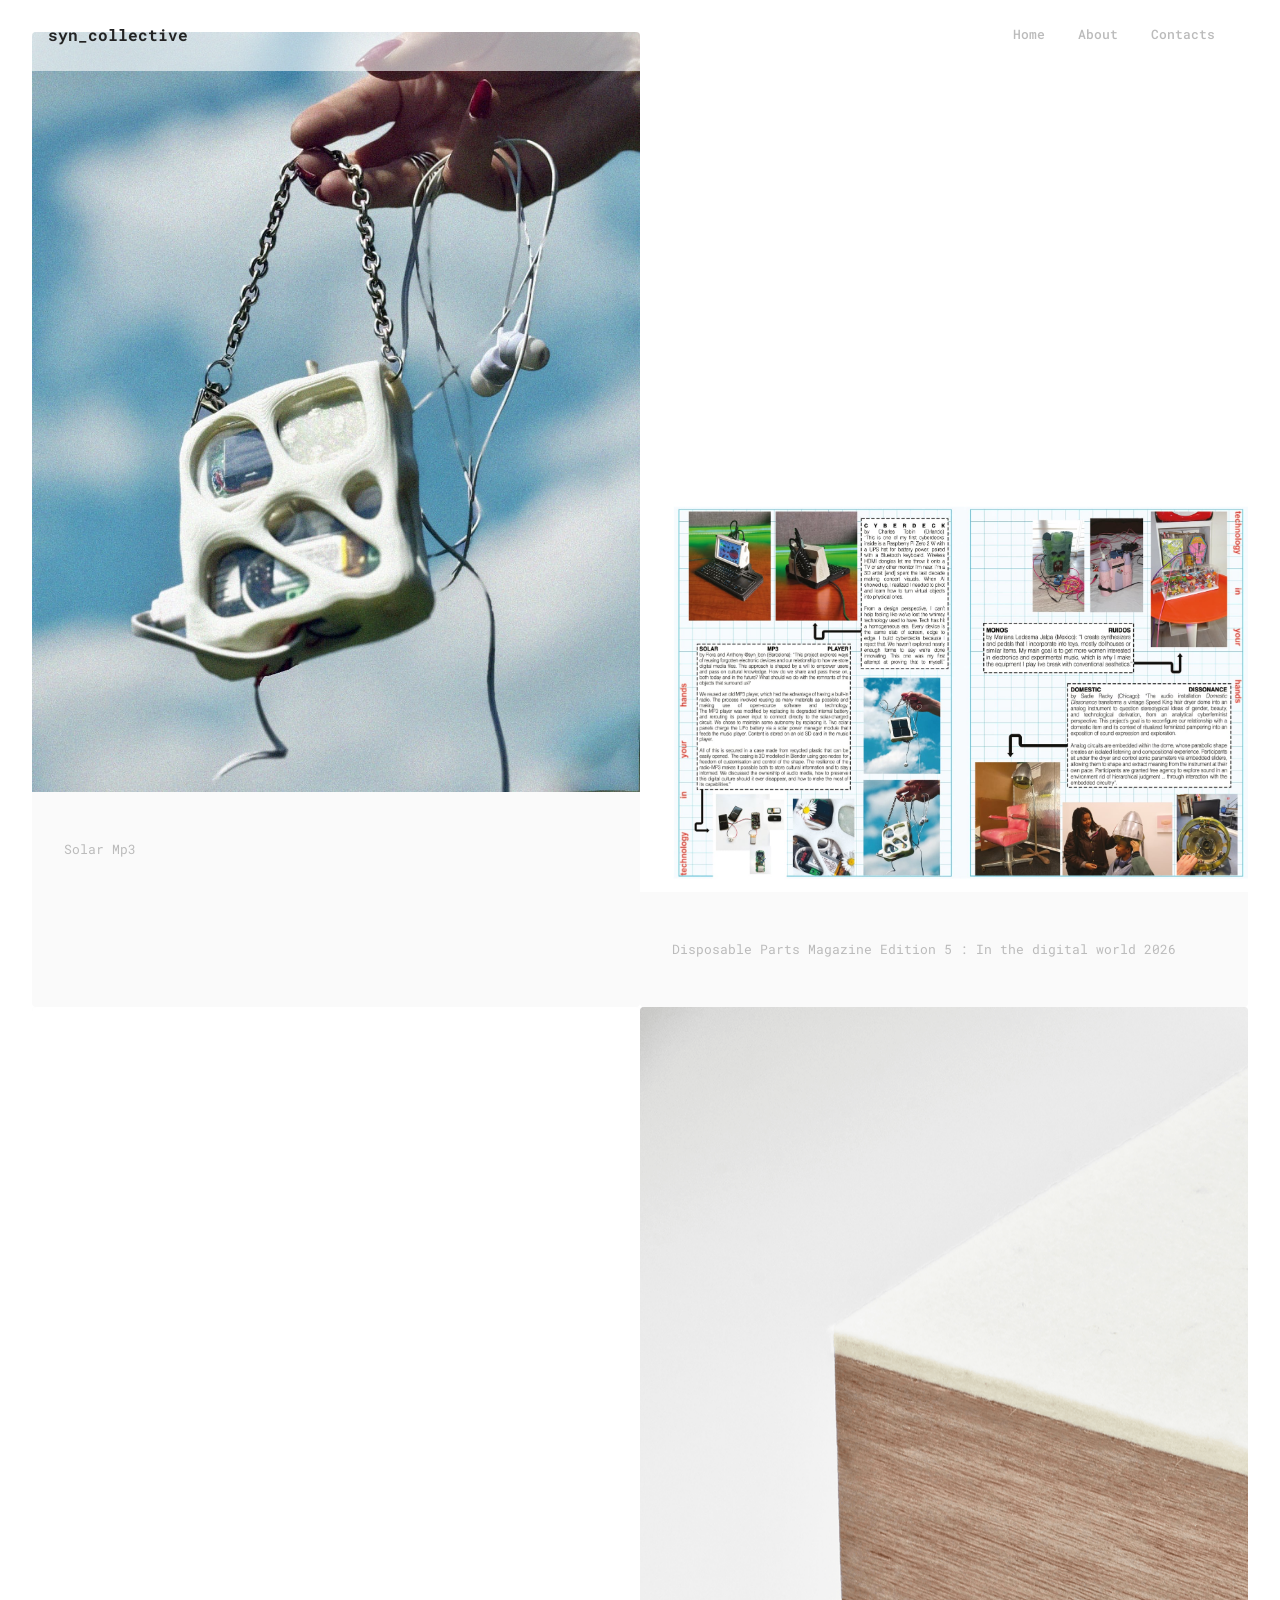
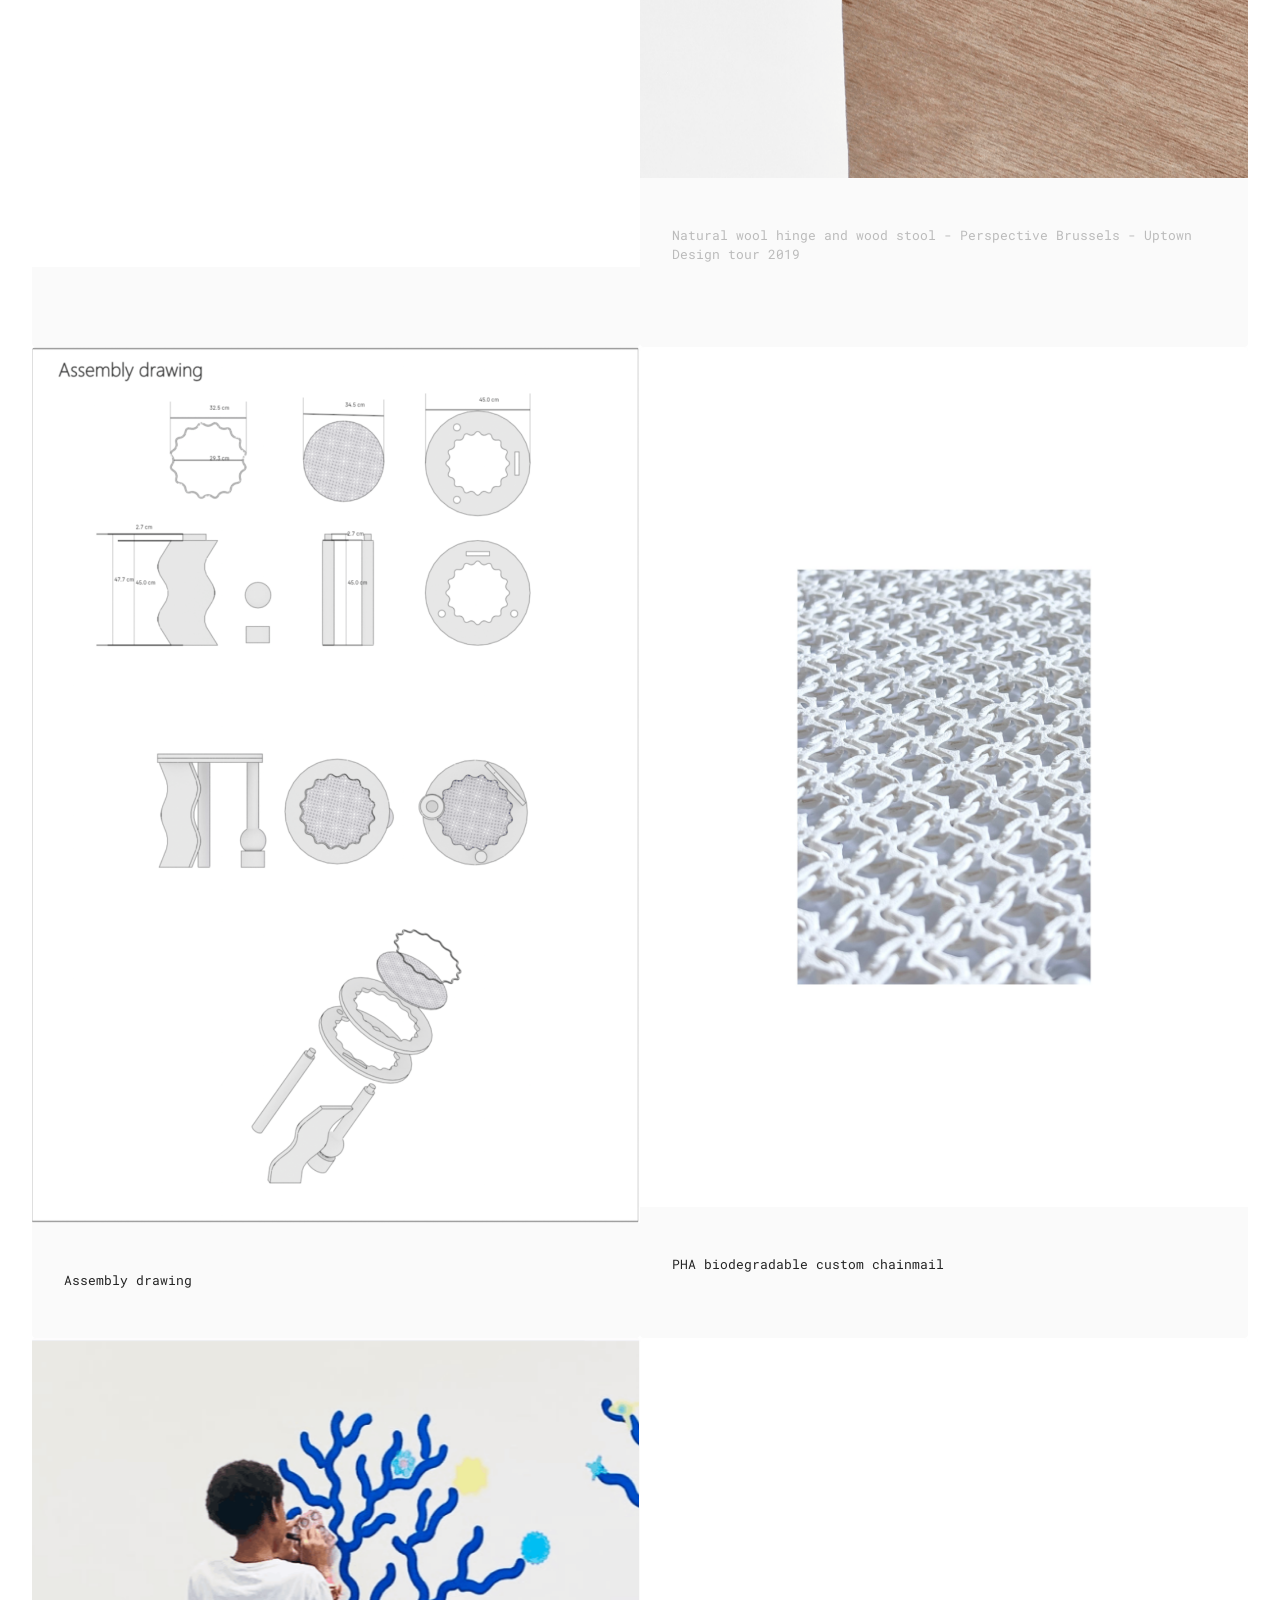
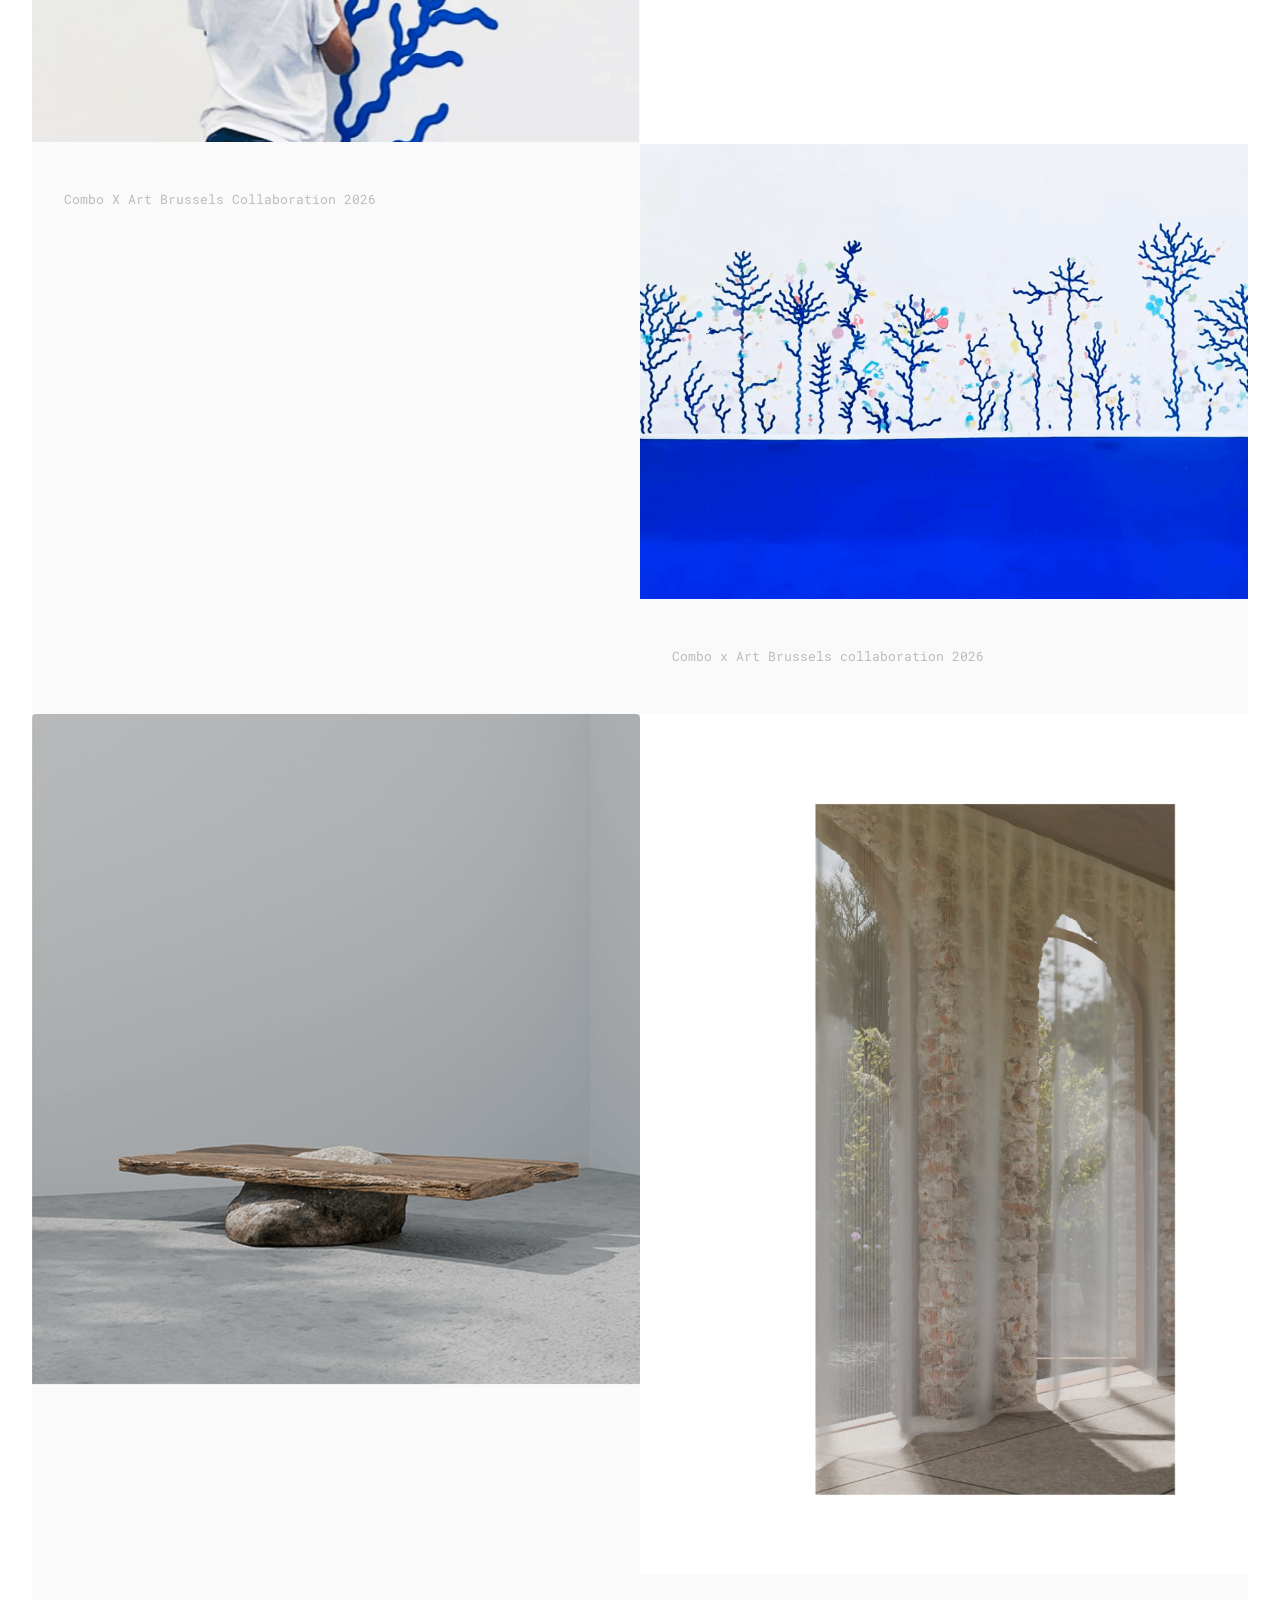
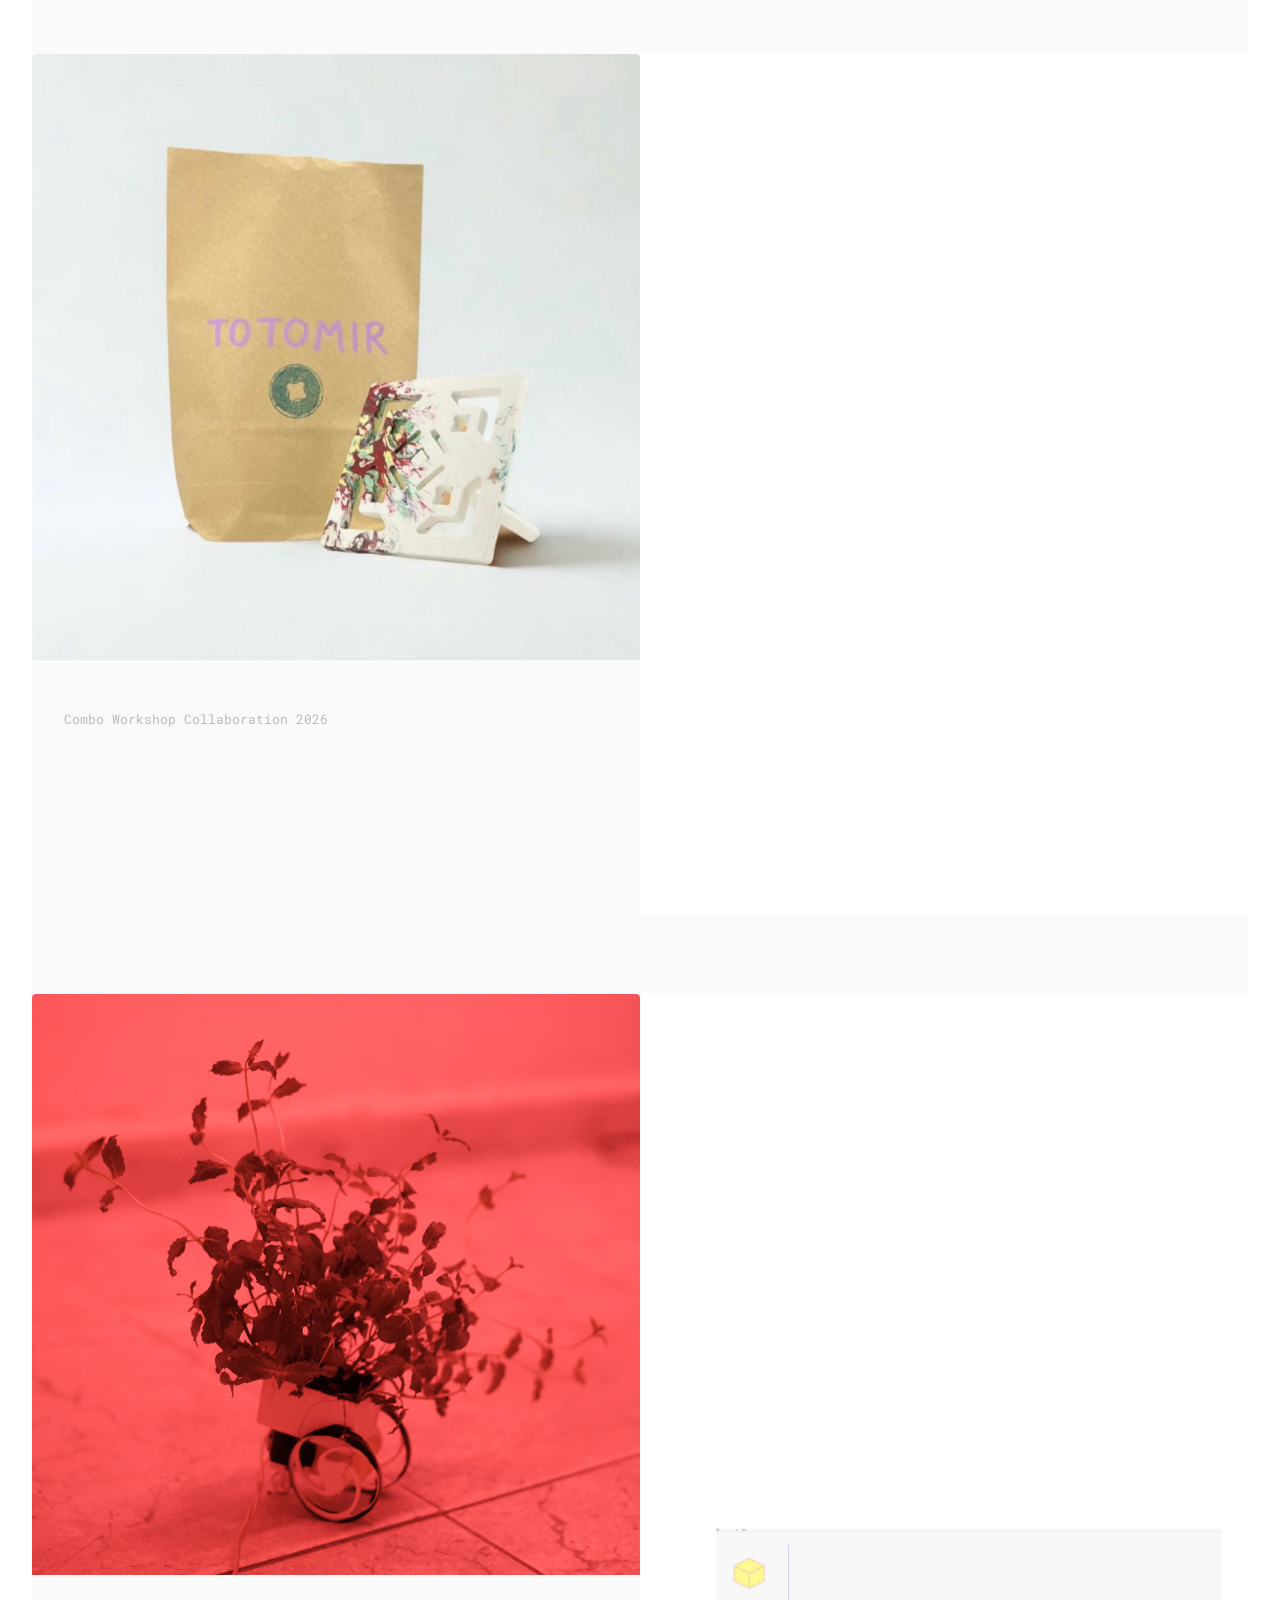
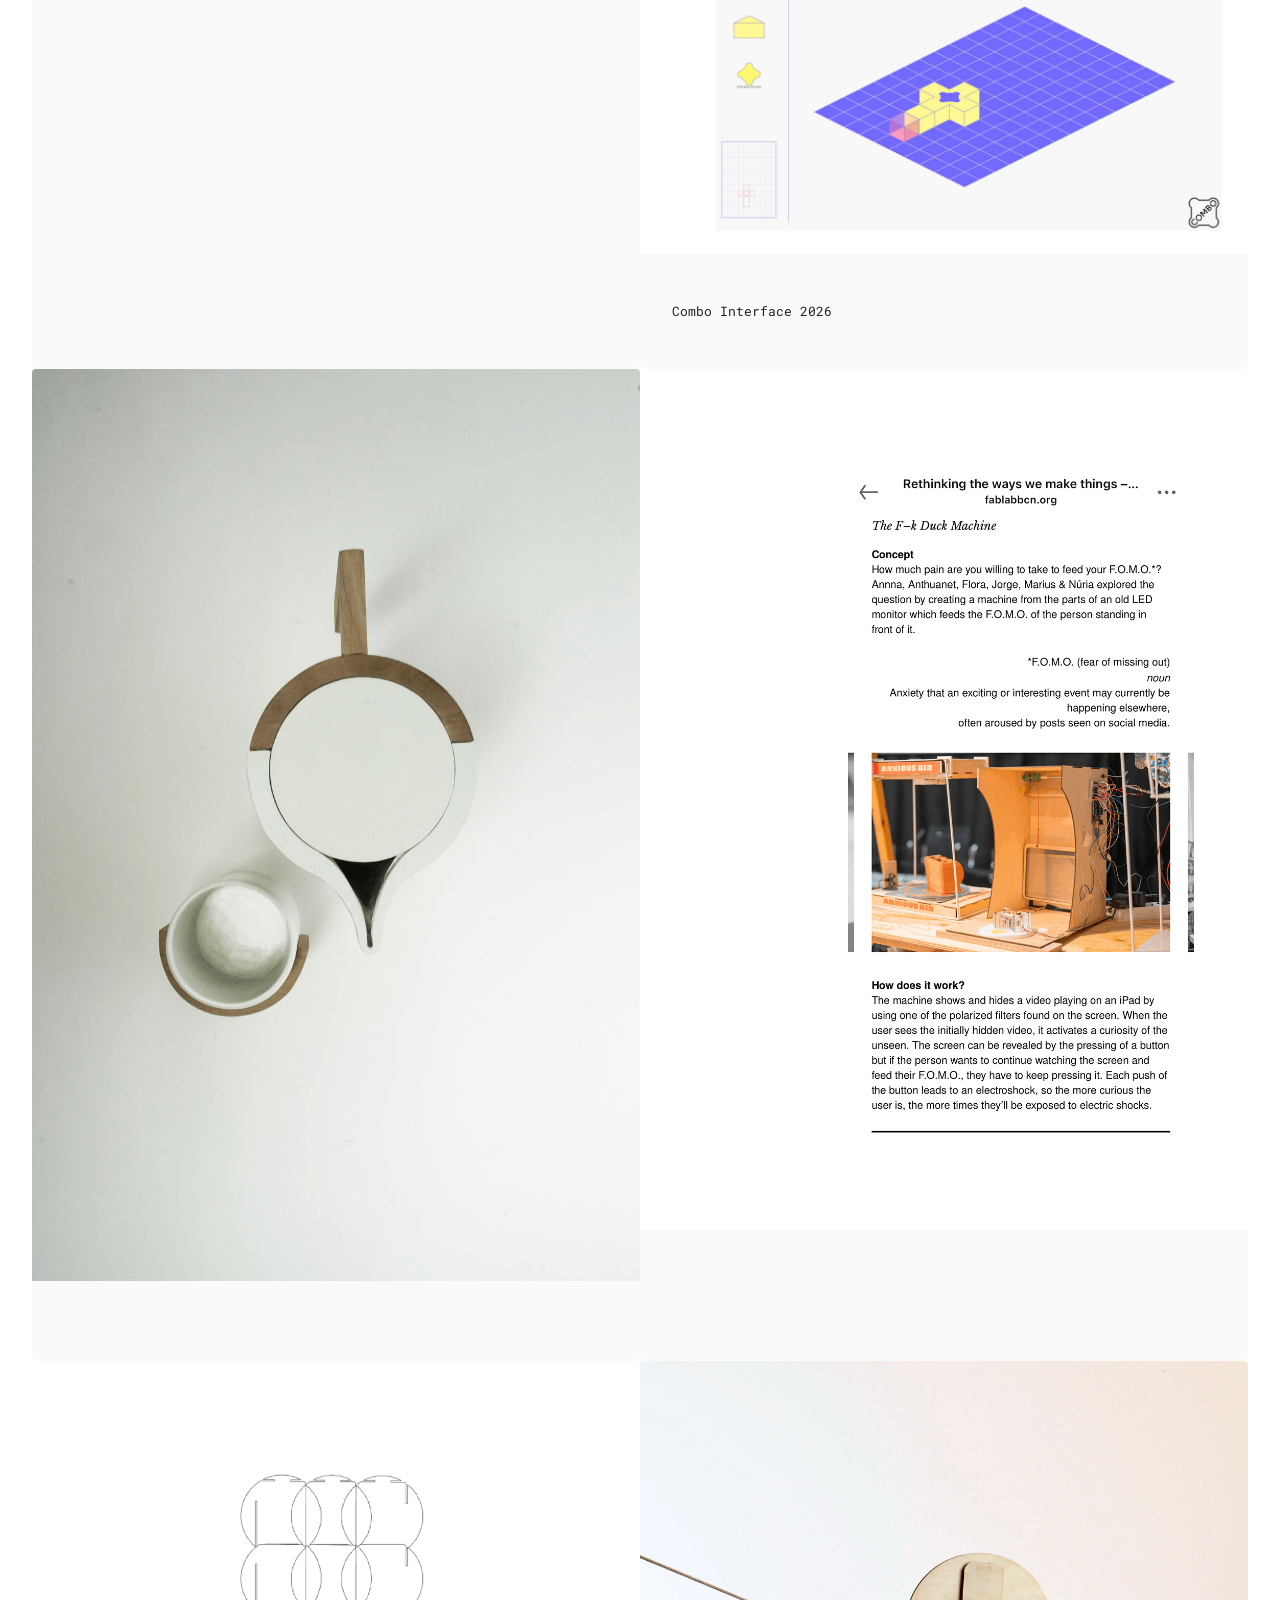
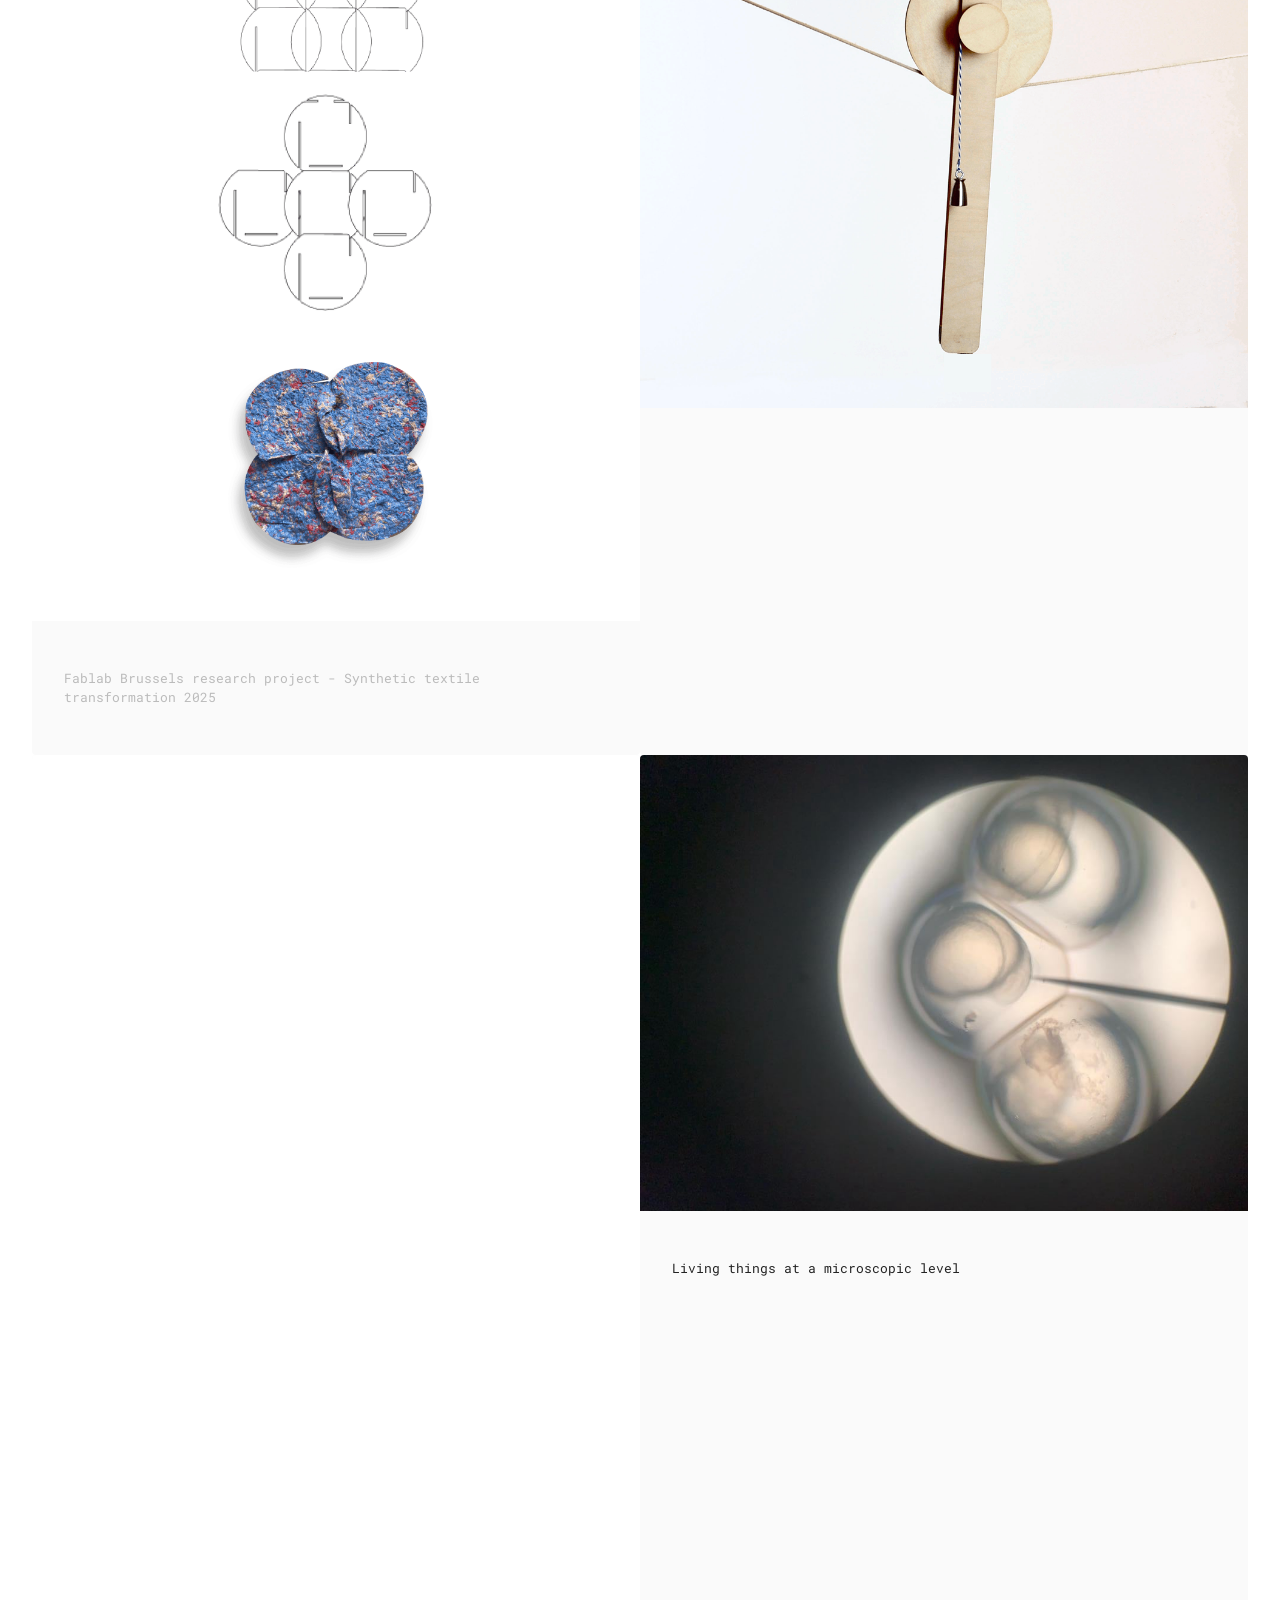
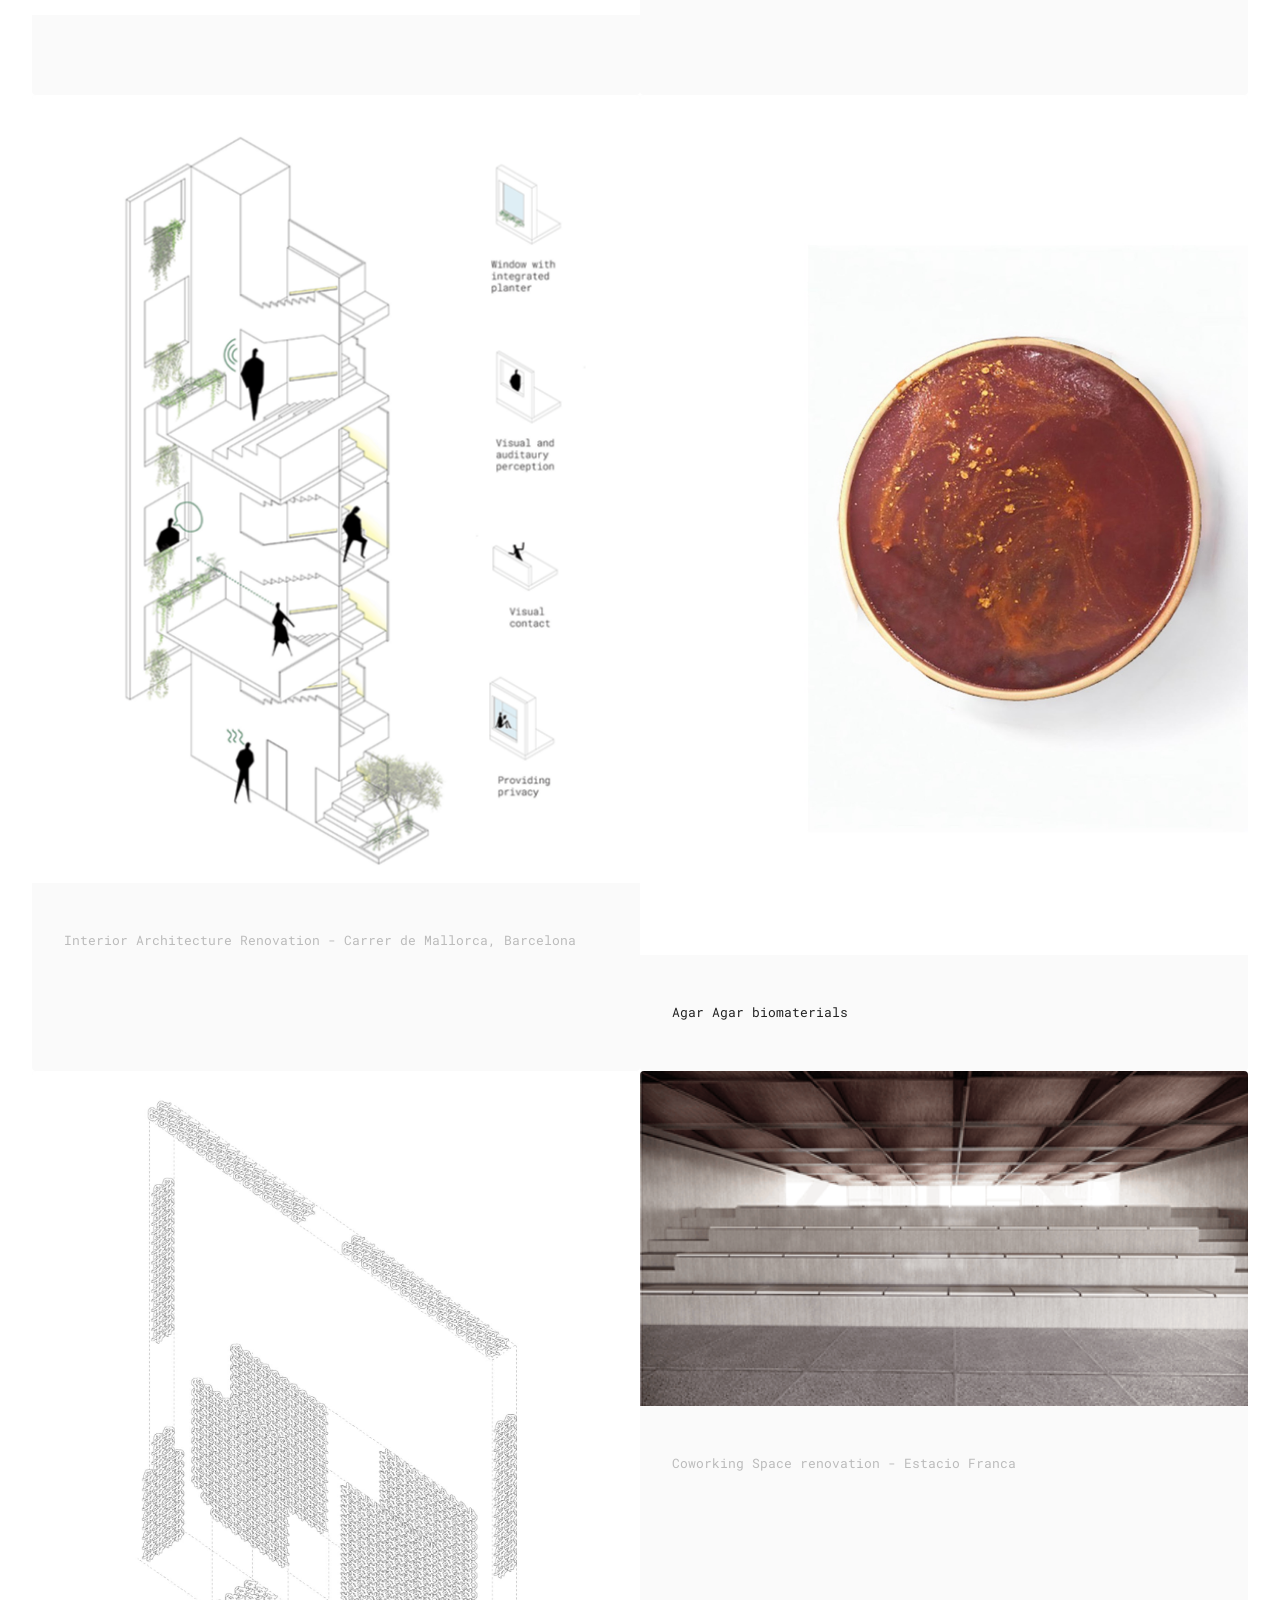
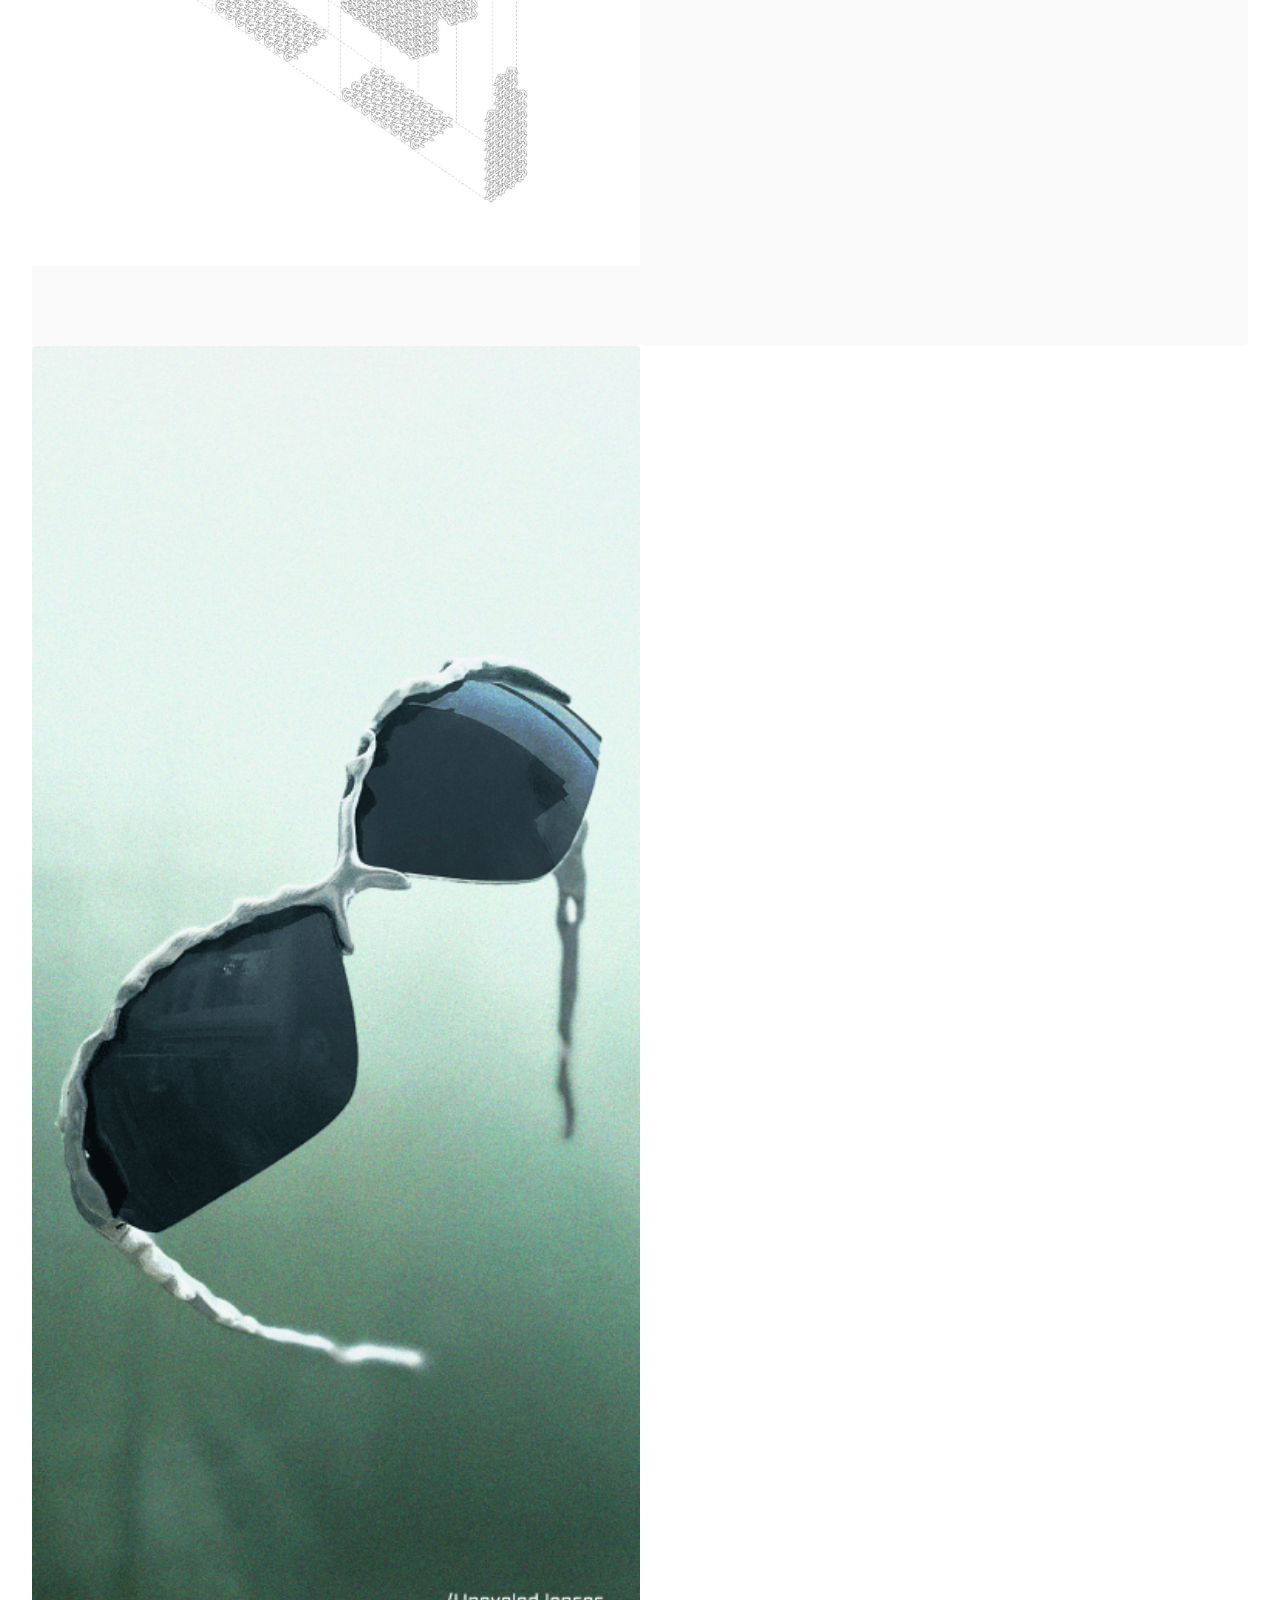
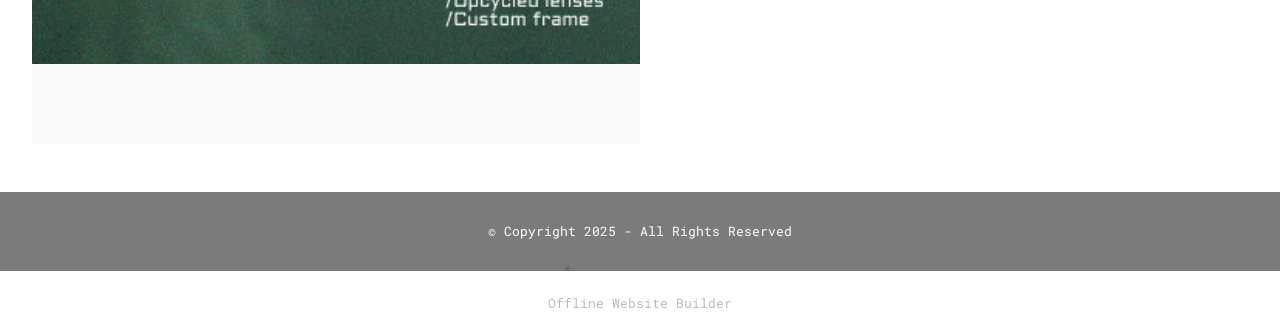
==== index.html @ f382a102 "create github pages" ====
<!DOCTYPE html>
<html  >
<head>
  <!-- Site made with Mobirise Website Builder v6.1.12, https://mobirise.com -->
  <meta charset="UTF-8">
  <meta http-equiv="X-UA-Compatible" content="IE=edge">
  <meta name="generator" content="Mobirise v6.1.12, mobirise.com">
  <meta name="viewport" content="width=device-width, initial-scale=1, minimum-scale=1">
  <link rel="shortcut icon" href="assets/images/screenshot202026-09-0420at2021.20.33201-128x139-2.png" type="image/x-icon">
  <meta name="description" content="">
  
  
  <title>Home</title>
  <link rel="stylesheet" href="assets/bootstrap/css/bootstrap.min.css">
  <link rel="stylesheet" href="assets/dropdown/css/style.css">
  <link rel="stylesheet" href="assets/socicon/css/styles.css">
  <link rel="stylesheet" href="assets/theme/css/style.css">
  <link rel="preload" href="https://fonts.googleapis.com/css?family=Orbitron:400,500,600,700,800,900&display=swap" as="style" onload="this.onload=null;this.rel='stylesheet'">
  <noscript><link rel="stylesheet" href="https://fonts.googleapis.com/css?family=Orbitron:400,500,600,700,800,900&display=swap"></noscript>
  <link rel="preload" href="https://fonts.googleapis.com/css?family=Roboto+Mono:100,200,300,400,500,600,700,100i,200i,300i,400i,500i,600i,700i&display=swap" as="style" onload="this.onload=null;this.rel='stylesheet'">
  <noscript><link rel="stylesheet" href="https://fonts.googleapis.com/css?family=Roboto+Mono:100,200,300,400,500,600,700,100i,200i,300i,400i,500i,600i,700i&display=swap"></noscript>
  <link rel="preload" as="style" href="assets/mobirise/css/mbr-additional.css?v=6FDZiT"><link rel="stylesheet" href="assets/mobirise/css/mbr-additional.css?v=6FDZiT" type="text/css">

  
  
  
</head>
<body>
  
  <section data-bs-version="5.1" class="menu menu1 cid-sFGMsvHDIa" once="menu" id="menu1-1">
    

    <nav class="navbar navbar-dropdown navbar-fixed-top navbar-expand-lg">
        <div class="container-fluid">
            <div class="navbar-brand">
                
                <span class="navbar-caption-wrap"><a class="navbar-caption text-black display-5" href="https://mobiri.se">syn_collective</a></span>
            </div>
            <button class="navbar-toggler" type="button" data-toggle="collapse" data-bs-toggle="collapse" data-target="#navbarSupportedContent" data-bs-target="#navbarSupportedContent" aria-controls="navbarNavAltMarkup" aria-expanded="false" aria-label="Toggle navigation">
                <div class="hamburger">
                    <span></span>
                    <span></span>
                    <span></span>
                    <span></span>
                </div>
            </button>
            <div class="collapse navbar-collapse" id="navbarSupportedContent">
                <ul class="navbar-nav nav-dropdown nav-right" data-app-modern-menu="true"><li class="nav-item"><a class="nav-link link text-primary display-7" href="index.html">Home</a></li><li class="nav-item"><a class="nav-link link text-primary display-7" href="page10.html">About</a></li>
                    
                    <li class="nav-item"><a class="nav-link link text-primary display-7" href="page8.html">Contacts</a>
                    </li></ul>
                
                
            </div>
        </div>
    </nav>
</section>

<section data-bs-version="5.1" class="gallery1 cid-vAzoJO9qF8" id="gallery1-46">
    
    
    <div class="container-fluid">
        
        <div class="row mt-4">
            <div class="item features-image col-12 col-md-6 col-lg-6">
                <div class="item-wrapper">
                    <div class="item-img">
                        <a href="page9.html"><img src="assets/images/instagram20post20-2030222-1080x1350.jpg" alt="Mobirise Website Builder" data-slide-to="0" data-bs-slide-to="0"></a>
                    </div>
                    <div class="item-content">
                        
                        
                        <p class="mbr-text mbr-fonts-style mt-3 display-7">
                            <a href="page9.html" class="text-primary">Solar Mp3</a></p>
                    </div>
                    
                </div>
            </div><div class="item features-image col-12 col-md-6 col-lg-6">
                <div class="item-wrapper">
                    <div class="item-img">
                        <a href="page9.html"><img src="assets/images/dfef-1757x2485.jpg" alt="Mobirise Website Builder" data-slide-to="1" data-bs-slide-to="1"></a>
                    </div>
                    <div class="item-content">
                        
                        
                        <p class="mbr-text mbr-fonts-style mt-3 display-7"><a href="https://disposable.parts/ed-5/" class="text-primary">Disposable Parts Magazine Edition 5 : In the digital world&nbsp;2026</a></p>
                    </div>
                    
                </div>
            </div><div class="item features-image col-12 col-md-6 col-lg-6">
                <div class="item-wrapper">
                    <div class="item-img">
                        <a href="page9.html"><img src="assets/images/white-1757x2485.jpg" alt="Mobirise Website Builder" data-slide-to="2" data-bs-slide-to="2"></a>
                    </div>
                    <div class="item-content">
                        
                        
                        <p class="mbr-text mbr-fonts-style mt-3 display-7"></p>
                    </div>
                    
                </div>
            </div>
            <div class="item features-image col-12 col-md-6 col-lg-6">
                <div class="item-wrapper">
                    <div class="item-img">
                        <a href="page2.html"><img src="assets/images/detailstooljuryfinal201201-1204x1373.png" alt="Mobirise Website Builder" data-slide-to="3" data-bs-slide-to="3"></a>
                    </div>
                    <div class="item-content">
                        
                        
                        <p class="mbr-text mbr-fonts-style mt-3 display-7"><a href="page2.html" class="text-primary">Natural wool hinge and wood stool&nbsp;- Perspective Brussels - Uptown Design tour 2019</a></p>
                    </div>
                    
                </div>
            </div>
            <div class="item features-image col-12 col-md-6 col-lg-6">
                <div class="item-wrapper">
                    <div class="item-img">
                        <img src="assets/images/techdocstool-1-1073x1547.png" alt="Mobirise Website Builder" data-slide-to="4" data-bs-slide-to="4">
                    </div>
                    <div class="item-content">
                        
                        
                        <p class="mbr-text mbr-fonts-style mt-3 display-7">Assembly drawing</p>
                    </div>
                    
                </div>
            </div><div class="item features-image col-12 col-md-6 col-lg-6">
                <div class="item-wrapper">
                    <div class="item-img">
                        <img src="assets/images/meshhh-2480x3508.jpg" alt="Mobirise Website Builder" data-slide-to="5" data-bs-slide-to="5">
                    </div>
                    <div class="item-content">
                        
                        
                        <p class="mbr-text mbr-fonts-style mt-3 display-7">PHA biodegradable custom chainmail</p>
                    </div>
                    
                </div>
            </div><div class="item features-image col-12 col-md-6 col-lg-6">
                <div class="item-wrapper">
                    <div class="item-img">
                        <img src="assets/images/a420-20159-1-595x842.png" alt="Mobirise Website Builder" data-slide-to="6" data-bs-slide-to="6">
                    </div>
                    <div class="item-content">
                        
                        
                        <p class="mbr-text mbr-fonts-style mt-3 display-7"><a href="page12.html" class="text-primary">Combo X Art Brussels Collaboration&nbsp;2026</a></p>
                    </div>
                    
                </div>
            </div><div class="item features-image col-12 col-md-6 col-lg-6">
                <div class="item-wrapper">
                    <div class="item-img">
                        <a href="page12.html"><img src="assets/images/a420-20159-1773x2509.png" alt="Mobirise Website Builder" data-slide-to="7" data-bs-slide-to="7"></a>
                    </div>
                    <div class="item-content">
                        
                        
                        <p class="mbr-text mbr-fonts-style mt-3 display-7"><a href="page12.html" class="text-primary">Combo x Art Brussels collaboration&nbsp;2026</a></p>
                    </div>
                    
                </div>
            </div>
            <div class="item features-image col-12 col-md-6 col-lg-6">
                <div class="item-wrapper">
                    <div class="item-img">
                        <img src="assets/images/a420-2036201-910x1005.png" alt="Mobirise Website Builder" title="" data-slide-to="8" data-bs-slide-to="8">
                    </div>
                    <div class="item-content">
                        
                        
                        <p class="mbr-text mbr-fonts-style mt-3 display-7"></p>
                    </div>
                    
                </div>
            </div><div class="item features-image col-12 col-md-6 col-lg-6">
                <div class="item-wrapper">
                    <div class="item-img">
                        <img src="assets/images/dhhw-1773x2508.jpg" alt="Mobirise Website Builder" title="" data-slide-to="9" data-bs-slide-to="9">
                    </div>
                    <div class="item-content">
                        
                        
                        <p class="mbr-text mbr-fonts-style mt-3 display-7"></p>
                    </div>
                    
                </div>
            </div><div class="item features-image col-12 col-md-6 col-lg-6">
                <div class="item-wrapper">
                    <div class="item-img">
                        <a href="page3.html"><img src="assets/images/img-8792-1179x1179.jpg" alt="Mobirise Website Builder" title="" data-slide-to="10" data-bs-slide-to="10"></a>
                    </div>
                    <div class="item-content">
                        
                        
                        <p class="mbr-text mbr-fonts-style mt-3 display-7"><a href="page3.html" class="text-primary">Combo Workshop Collaboration&nbsp;2026</a></p>
                    </div>
                    
                </div>
            </div><div class="item features-image col-12 col-md-6 col-lg-6">
                <div class="item-wrapper">
                    <div class="item-img">
                        <a href="page3.html"><img src="assets/images/white-2480x3508.jpg" alt="Mobirise Website Builder" title="" data-slide-to="11" data-bs-slide-to="11"></a>
                    </div>
                    <div class="item-content">
                        
                        
                        <p class="mbr-text mbr-fonts-style mt-3 display-7"></p>
                    </div>
                    
                </div>
            </div><div class="item features-image col-12 col-md-6 col-lg-6">
                <div class="item-wrapper">
                    <div class="item-img">
                        <a href="page3.html"><img src="assets/images/dscf2415204-687x657.png" alt="Mobirise Website Builder" title="" data-slide-to="12" data-bs-slide-to="12"></a>
                    </div>
                    <div class="item-content">
                        
                        
                        <p class="mbr-text mbr-fonts-style mt-3 display-7"></p>
                    </div>
                    
                </div>
            </div><div class="item features-image col-12 col-md-6 col-lg-6">
                <div class="item-wrapper">
                    <div class="item-img">
                        <a href="page3.html"><img src="assets/images/cobsite-2480x3508.jpg" alt="Mobirise Website Builder" title="" data-slide-to="13" data-bs-slide-to="13"></a>
                    </div>
                    <div class="item-content">
                        
                        
                        <p class="mbr-text mbr-fonts-style mt-3 display-7">Combo Interface 2026</p>
                    </div>
                    
                </div>
            </div><div class="item features-image col-12 col-md-6 col-lg-6">
                <div class="item-wrapper">
                    <div class="item-img">
                        <img src="assets/images/dsc02157201201-983x1474.png" alt="Mobirise Website Builder" title="" data-slide-to="14" data-bs-slide-to="14">
                    </div>
                    <div class="item-content">
                        
                        
                        <p class="mbr-text mbr-fonts-style mt-3 display-7"></p>
                    </div>
                    
                </div>
            </div><div class="item features-image col-12 col-md-6 col-lg-6">
                <div class="item-wrapper">
                    <div class="item-img">
                        <img src="assets/images/a420-20162-1190x1684.png" alt="Mobirise Website Builder" title="" data-slide-to="15" data-bs-slide-to="15">
                    </div>
                    <div class="item-content">
                        
                        
                        <p class="mbr-text mbr-fonts-style mt-3 display-7"></p>
                    </div>
                    
                </div>
            </div><div class="item features-image col-12 col-md-6 col-lg-6">
                <div class="item-wrapper">
                    <div class="item-img">
                        <a href="page6.html"><img src="assets/images/a420-2071-2003x2834.png" alt="Mobirise Website Builder" title="" data-slide-to="16" data-bs-slide-to="16"></a>
                    </div>
                    <div class="item-content">
                        
                        
                        <p class="mbr-text mbr-fonts-style mt-3 display-7"><a href="page6.html" class="text-primary">Fablab Brussels research project - Synthetic textile transformation&nbsp;2025</a></p>
                    </div>
                    
                </div>
            </div><div class="item features-image col-12 col-md-6 col-lg-6">
                <div class="item-wrapper">
                    <div class="item-img">
                        <img src="assets/images/group20100-1014x1080.png" alt="Mobirise Website Builder" title="" data-slide-to="17" data-bs-slide-to="17">
                    </div>
                    <div class="item-content">
                        
                        
                        <p class="mbr-text mbr-fonts-style mt-3 display-7"></p>
                    </div>
                    
                </div>
            </div><div class="item features-image col-12 col-md-6 col-lg-6">
                <div class="item-wrapper">
                    <div class="item-img">
                        <img src="assets/images/white-2480x3508.jpg" alt="Mobirise Website Builder" title="" data-slide-to="19" data-bs-slide-to="19">
                    </div>
                    <div class="item-content">
                        
                        
                        <p class="mbr-text mbr-fonts-style mt-3 display-7"></p>
                    </div>
                    
                </div>
            </div><div class="item features-image col-12 col-md-6 col-lg-6">
                <div class="item-wrapper">
                    <div class="item-img">
                        <img src="assets/images/f5e492c0-c64c-447e-8d86-bab0f54783af-1024x768.jpg" alt="Mobirise Website Builder" title="" data-slide-to="20" data-bs-slide-to="20">
                    </div>
                    <div class="item-content">
                        
                        
                        <p class="mbr-text mbr-fonts-style mt-3 display-7">Living things at a microscopic level</p>
                    </div>
                    
                </div>
            </div><div class="item features-image col-12 col-md-6 col-lg-6">
                <div class="item-wrapper">
                    <div class="item-img">
                        <a href="page4.html"><img src="assets/images/group20101-745x1135.png" alt="Mobirise Website Builder" title="" data-slide-to="21" data-bs-slide-to="21"></a>
                    </div>
                    <div class="item-content">
                        
                        
                        <p class="mbr-text mbr-fonts-style mt-3 display-7"><a href="page4.html" class="text-primary">Interior Architecture Renovation - Carrer de Mallorca, Barcelona</a></p>
                    </div>
                    
                </div>
            </div><div class="item features-image col-12 col-md-6 col-lg-6">
                <div class="item-wrapper">
                    <div class="item-img">
                        <img src="assets/images/eehzh-1773x2508.jpeg" alt="Mobirise Website Builder" title="" data-slide-to="22" data-bs-slide-to="22">
                    </div>
                    <div class="item-content">
                        
                        
                        <p class="mbr-text mbr-fonts-style mt-3 display-7">Agar Agar biomaterials</p>
                    </div>
                    
                </div>
            </div><div class="item features-image col-12 col-md-6 col-lg-6">
                <div class="item-wrapper">
                    <div class="item-img">
                        <img src="assets/images/bagmesh-1640x2145.jpg" alt="Mobirise Website Builder" title="" data-slide-to="23" data-bs-slide-to="23">
                    </div>
                    <div class="item-content">
                        
                        
                        <p class="mbr-text mbr-fonts-style mt-3 display-7"></p>
                    </div>
                    
                </div>
            </div><div class="item features-image col-12 col-md-6 col-lg-6">
                <div class="item-wrapper">
                    <div class="item-img">
                        <img src="assets/images/workspace-433x239.png" alt="Mobirise Website Builder" title="" data-slide-to="24" data-bs-slide-to="24">
                    </div>
                    <div class="item-content">
                        
                        
                        <p class="mbr-text mbr-fonts-style mt-3 display-7"><a href="page5.html" class="text-primary">Coworking Space renovation - Estacio Franca</a></p>
                    </div>
                    
                </div>
            </div><div class="item features-image col-12 col-md-6 col-lg-6">
                <div class="item-wrapper">
                    <div class="item-img">
                        <img src="assets/images/iphone201420201520pro20-201-393x852.png" alt="Mobirise Website Builder" title="" data-slide-to="25" data-bs-slide-to="25">
                    </div>
                    <div class="item-content">
                        
                        
                        <p class="mbr-text mbr-fonts-style mt-3 display-7"></p>
                    </div>
                    
                </div>
            </div>
        </div>
    </div>
</section>

<section data-bs-version="5.1" class="footer7 cid-sFGSOnwtIp" once="footers" id="footer7-8">

    

    <div class="mbr-overlay" style="opacity: 0.6; background-color: rgb(35, 35, 35);"></div>

    <div class="container">
        <div class="media-container-row align-center mbr-white">
            <div class="col-12">
                <p class="mbr-text mb-0 mbr-fonts-style display-7">
                    © Copyright 2025 - All Rights Reserved
                </p>
            </div>
        </div>
    </div>
</section><section class="display-7" style="padding: 0;align-items: center;justify-content: center;flex-wrap: wrap;    align-content: center;display: flex;position: relative;height: 4rem;"><a href="https://mobiri.se/5052019" style="flex: 1 1;height: 4rem;position: absolute;width: 100%;z-index: 1;"><img alt="" style="height: 4rem;" src="[data-uri]"></a><p style="margin: 0;text-align: center;" class="display-7">&#8204;</p><a style="z-index:1" href="https://mobirise.com/offline-website-builder.html">Offline Website Builder</a></section><script src="assets/bootstrap/js/bootstrap.bundle.min.js"></script>  <script src="assets/smoothscroll/smooth-scroll.js"></script>  <script src="assets/ytplayer/index.js"></script>  <script src="assets/dropdown/js/navbar-dropdown.js"></script>  <script src="assets/theme/js/script.js"></script>  
  
  
 <div id="scrollToTop" class="scrollToTop mbr-arrow-up"><a style="text-align: center;"><i class="mbr-arrow-up-icon mbr-arrow-up-icon-cm cm-icon cm-icon-smallarrow-up"></i></a></div>
  </body>
</html>
---- assets/dropdown/css/style.css ----
.navbar-dropdown {
  left: 0;
  padding: 0;
  position: absolute;
  right: 0;
  top: 0;
  transition: all 0.45s ease;
  z-index: 1030;
  background: #282828; }
  .navbar-dropdown .navbar-logo {
    margin-right: 0.8rem;
    transition: margin 0.3s ease-in-out;
    vertical-align: middle; }
    .navbar-dropdown .navbar-logo img {
      height: 3.125rem;
      transition: all 0.3s ease-in-out; }
    .navbar-dropdown .navbar-logo.mbr-iconfont {
      font-size: 3.125rem;
      line-height: 3.125rem; }
  .navbar-dropdown .navbar-caption {
    font-weight: 700;
    white-space: normal;
    vertical-align: -4px;
    line-height: 3.125rem !important; }
    .navbar-dropdown .navbar-caption, .navbar-dropdown .navbar-caption:hover {
      color: inherit;
      text-decoration: none; }
  .navbar-dropdown .mbr-iconfont + .navbar-caption {
    vertical-align: -1px; }
  .navbar-dropdown.navbar-fixed-top {
    position: fixed; }
  .navbar-dropdown .navbar-brand span {
    vertical-align: -4px; }
  .navbar-dropdown.bg-color.transparent {
    background: none; }
  .navbar-dropdown.navbar-short .navbar-brand {
    padding: 0.625rem 0; }
    .navbar-dropdown.navbar-short .navbar-brand span {
      vertical-align: -1px; }
  .navbar-dropdown.navbar-short .navbar-caption {
    line-height: 2.375rem !important;
    vertical-align: -2px; }
  .navbar-dropdown.navbar-short .navbar-logo {
    margin-right: 0.5rem; }
    .navbar-dropdown.navbar-short .navbar-logo img {
      height: 2.375rem; }
    .navbar-dropdown.navbar-short .navbar-logo.mbr-iconfont {
      font-size: 2.375rem;
      line-height: 2.375rem; }
  .navbar-dropdown.navbar-short .mbr-table-cell {
    height: 3.625rem; }
  .navbar-dropdown .navbar-close {
    left: 0.6875rem;
    position: fixed;
    top: 0.75rem;
    z-index: 1000; }
  .navbar-dropdown .hamburger-icon {
    content: "";
    display: inline-block;
    vertical-align: middle;
    width: 16px;
    -webkit-box-shadow: 0 -6px 0 1px #282828,0 0 0 1px #282828,0 6px 0 1px #282828;
    -moz-box-shadow: 0 -6px 0 1px #282828,0 0 0 1px #282828,0 6px 0 1px #282828;
    box-shadow: 0 -6px 0 1px #282828,0 0 0 1px #282828,0 6px 0 1px #282828; }

.dropdown-menu .dropdown-toggle[data-toggle="dropdown-submenu"]::after {
  border-bottom: 0.35em solid transparent;
  border-left: 0.35em solid;
  border-right: 0;
  border-top: 0.35em solid transparent;
  margin-left: 0.3rem; }

.dropdown-menu .dropdown-item:focus {
  outline: 0; }

.nav-dropdown {
  font-size: 0.75rem;
  font-weight: 500;
  height: auto !important; }
  .nav-dropdown .nav-btn {
    padding-left: 1rem; }
  .nav-dropdown .link {
    margin: .667em 1.667em;
    font-weight: 500;
    padding: 0;
    transition: color .2s ease-in-out; }
    .nav-dropdown .link.dropdown-toggle {
      margin-right: 2.583em; }
      .nav-dropdown .link.dropdown-toggle::after {
        margin-left: .25rem;
        border-top: 0.35em solid;
        border-right: 0.35em solid transparent;
        border-left: 0.35em solid transparent;
        border-bottom: 0; }
      .nav-dropdown .link.dropdown-toggle[aria-expanded="true"] {
        margin: 0;
        padding: 0.667em 3.263em  0.667em 1.667em; }
  .nav-dropdown .link::after,
  .nav-dropdown .dropdown-item::after {
    color: inherit; }
  .nav-dropdown .btn {
    font-size: 0.75rem;
    font-weight: 700;
    letter-spacing: 0;
    margin-bottom: 0;
    padding-left: 1.25rem;
    padding-right: 1.25rem; }
  .nav-dropdown .dropdown-menu {
    border-radius: 0;
    border: 0;
    left: 0;
    margin: 0;
    padding-bottom: 1.25rem;
    padding-top: 1.25rem;
    position: relative; }
  .nav-dropdown .dropdown-submenu {
    margin-left: 0.125rem;
    top: 0; }
  .nav-dropdown .dropdown-item {
    font-weight: 500;
    line-height: 2;
    padding: 0.3846em 4.615em 0.3846em 1.5385em;
    position: relative;
    transition: color .2s ease-in-out, background-color .2s ease-in-out; }
    .nav-dropdown .dropdown-item::after {
      margin-top: -0.3077em;
      position: absolute;
      right: 1.1538em;
      top: 50%; }
    .nav-dropdown .dropdown-item:focus, .nav-dropdown .dropdown-item:hover {
      background: none; }

@media (max-width: 767px) {
  .nav-dropdown.navbar-toggleable-sm {
    bottom: 0;
    display: none;
    left: 0;
    overflow-x: hidden;
    position: fixed;
    top: 0;
    transform: translateX(-100%);
    -ms-transform: translateX(-100%);
    -webkit-transform: translateX(-100%);
    width: 18.75rem;
    z-index: 999; } }
.nav-dropdown.navbar-toggleable-xl {
  bottom: 0;
  display: none;
  left: 0;
  overflow-x: hidden;
  position: fixed;
  top: 0;
  transform: translateX(-100%);
  -ms-transform: translateX(-100%);
  -webkit-transform: translateX(-100%);
  width: 18.75rem;
  z-index: 999; }

.nav-dropdown-sm {
  display: block !important;
  overflow-x: hidden;
  overflow: auto;
  padding-top: 3.875rem; }
  .nav-dropdown-sm::after {
    content: "";
    display: block;
    height: 3rem;
    width: 100%; }
  .nav-dropdown-sm.collapse.in ~ .navbar-close {
    display: block !important; }
  .nav-dropdown-sm.collapsing, .nav-dropdown-sm.collapse.in {
    transform: translateX(0);
    -ms-transform: translateX(0);
    -webkit-transform: translateX(0);
    transition: all 0.25s ease-out;
    -webkit-transition: all 0.25s ease-out;
    background: #282828; }
  .nav-dropdown-sm.collapsing[aria-expanded="false"] {
    transform: translateX(-100%);
    -ms-transform: translateX(-100%);
    -webkit-transform: translateX(-100%); }
  .nav-dropdown-sm .nav-item {
    display: block;
    margin-left: 0 !important;
    padding-left: 0; }
  .nav-dropdown-sm .link,
  .nav-dropdown-sm .dropdown-item {
    border-top: 1px dotted rgba(255, 255, 255, 0.1);
    font-size: 0.8125rem;
    line-height: 1.6;
    margin: 0 !important;
    padding: 0.875rem 2.4rem 0.875rem 1.5625rem !important;
    position: relative;
    white-space: normal; }
    .nav-dropdown-sm .link:focus, .nav-dropdown-sm .link:hover,
    .nav-dropdown-sm .dropdown-item:focus,
    .nav-dropdown-sm .dropdown-item:hover {
      background: rgba(0, 0, 0, 0.2) !important;
      color: #c0a375; }
  .nav-dropdown-sm .nav-btn {
    position: relative;
    padding: 1.5625rem 1.5625rem 0 1.5625rem; }
    .nav-dropdown-sm .nav-btn::before {
      border-top: 1px dotted rgba(255, 255, 255, 0.1);
      content: "";
      left: 0;
      position: absolute;
      top: 0;
      width: 100%; }
    .nav-dropdown-sm .nav-btn + .nav-btn {
      padding-top: 0.625rem; }
      .nav-dropdown-sm .nav-btn + .nav-btn::before {
        display: none; }
  .nav-dropdown-sm .btn {
    padding: 0.625rem 0; }
  .nav-dropdown-sm .dropdown-toggle[data-toggle="dropdown-submenu"]::after {
    margin-left: .25rem;
    border-top: 0.35em solid;
    border-right: 0.35em solid transparent;
    border-left: 0.35em solid transparent;
    border-bottom: 0; }
  .nav-dropdown-sm .dropdown-toggle[data-toggle="dropdown-submenu"][aria-expanded="true"]::after {
    border-top: 0;
    border-right: 0.35em solid transparent;
    border-left: 0.35em solid transparent;
    border-bottom: 0.35em solid; }
  .nav-dropdown-sm .dropdown-menu {
    margin: 0;
    padding: 0;
    position: relative;
    top: 0;
    left: 0;
    width: 100%;
    border: 0;
    float: none;
    border-radius: 0;
    background: none; }
  .nav-dropdown-sm .dropdown-submenu {
    left: 100%;
    margin-left: 0.125rem;
    margin-top: -1.25rem;
    top: 0; }

.navbar-toggleable-sm .nav-dropdown .dropdown-menu {
  position: absolute; }

.navbar-toggleable-sm .nav-dropdown .dropdown-submenu {
  left: 100%;
  margin-left: 0.125rem;
  margin-top: -1.25rem;
  top: 0; }

.navbar-toggleable-sm.opened .nav-dropdown .dropdown-menu {
  position: relative; }

.navbar-toggleable-sm.opened .nav-dropdown .dropdown-submenu {
  left: 0;
  margin-left: 00rem;
  margin-top: 0rem;
  top: 0; }

.is-builder .nav-dropdown.collapsing {
  transition: none !important; }
---- assets/socicon/css/styles.css ----
@charset "UTF-8";

@font-face {
  font-family: 'Socicon';
  src:  url('../fonts/socicon.eot');
  src:  url('../fonts/socicon.eot?#iefix') format('embedded-opentype'),
    url('../fonts/socicon.woff2') format('woff2'),
    url('../fonts/socicon.ttf') format('truetype'),
    url('../fonts/socicon.woff') format('woff'),
    url('../fonts/socicon.svg#socicon') format('svg');
  font-weight: normal;
  font-style: normal;
  font-display: swap;
}

[data-icon]:before {
  font-family: "socicon" !important;
  content: attr(data-icon);
  font-style: normal !important;
  font-weight: normal !important;
  font-variant: normal !important;
  text-transform: none !important;
  speak: none;
  line-height: 1;
  -webkit-font-smoothing: antialiased;
  -moz-osx-font-smoothing: grayscale;
}

[class^="socicon-"], [class*=" socicon-"] {
  /* use !important to prevent issues with browser extensions that change fonts */
  font-family: 'Socicon' !important;
  speak: none;
  font-style: normal;
  font-weight: normal;
  font-variant: normal;
  text-transform: none;
  line-height: 1;

  /* Better Font Rendering =========== */
  -webkit-font-smoothing: antialiased;
  -moz-osx-font-smoothing: grayscale;
}

.socicon-500px:before {
  content: "\e000";
}
.socicon-8tracks:before {
  content: "\e001";
}
.socicon-airbnb:before {
  content: "\e002";
}
.socicon-alliance:before {
  content: "\e003";
}
.socicon-amazon:before {
  content: "\e004";
}
.socicon-amplement:before {
  content: "\e005";
}
.socicon-android:before {
  content: "\e006";
}
.socicon-angellist:before {
  content: "\e007";
}
.socicon-apple:before {
  content: "\e008";
}
.socicon-appnet:before {
  content: "\e009";
}
.socicon-baidu:before {
  content: "\e00a";
}
.socicon-bandcamp:before {
  content: "\e00b";
}
.socicon-battlenet:before {
  content: "\e00c";
}
.socicon-mixer:before {
  content: "\e00d";
}
.socicon-bebee:before {
  content: "\e00e";
}
.socicon-bebo:before {
  content: "\e00f";
}
.socicon-behance:before {
  content: "\e010";
}
.socicon-blizzard:before {
  content: "\e011";
}
.socicon-blogger:before {
  content: "\e012";
}
.socicon-buffer:before {
  content: "\e013";
}
.socicon-chrome:before {
  content: "\e014";
}
.socicon-coderwall:before {
  content: "\e015";
}
.socicon-curse:before {
  content: "\e016";
}
.socicon-dailymotion:before {
  content: "\e017";
}
.socicon-deezer:before {
  content: "\e018";
}
.socicon-delicious:before {
  content: "\e019";
}
.socicon-deviantart:before {
  content: "\e01a";
}
.socicon-diablo:before {
  content: "\e01b";
}
.socicon-digg:before {
  content: "\e01c";
}
.socicon-discord:before {
  content: "\e01d";
}
.socicon-disqus:before {
  content: "\e01e";
}
.socicon-douban:before {
  content: "\e01f";
}
.socicon-draugiem:before {
  content: "\e020";
}
.socicon-dribbble:before {
  content: "\e021";
}
.socicon-drupal:before {
  content: "\e022";
}
.socicon-ebay:before {
  content: "\e023";
}
.socicon-ello:before {
  content: "\e024";
}
.socicon-endomodo:before {
  content: "\e025";
}
.socicon-envato:before {
  content: "\e026";
}
.socicon-etsy:before {
  content: "\e027";
}
.socicon-facebook:before {
  content: "\e028";
}
.socicon-feedburner:before {
  content: "\e029";
}
.socicon-filmweb:before {
  content: "\e02a";
}
.socicon-firefox:before {
  content: "\e02b";
}
.socicon-flattr:before {
  content: "\e02c";
}
.socicon-flickr:before {
  content: "\e02d";
}
.socicon-formulr:before {
  content: "\e02e";
}
.socicon-forrst:before {
  content: "\e02f";
}
.socicon-foursquare:before {
  content: "\e030";
}
.socicon-friendfeed:before {
  content: "\e031";
}
.socicon-github:before {
  content: "\e032";
}
.socicon-goodreads:before {
  content: "\e033";
}
.socicon-google:before {
  content: "\e034";
}
.socicon-googlescholar:before {
  content: "\e035";
}
.socicon-googlegroups:before {
  content: "\e036";
}
.socicon-googlephotos:before {
  content: "\e037";
}
.socicon-googleplus:before {
  content: "\e038";
}
.socicon-grooveshark:before {
  content: "\e039";
}
.socicon-hackerrank:before {
  content: "\e03a";
}
.socicon-hearthstone:before {
  content: "\e03b";
}
.socicon-hellocoton:before {
  content: "\e03c";
}
.socicon-heroes:before {
  content: "\e03d";
}
.socicon-smashcast:before {
  content: "\e03e";
}
.socicon-horde:before {
  content: "\e03f";
}
.socicon-houzz:before {
  content: "\e040";
}
.socicon-icq:before {
  content: "\e041";
}
.socicon-identica:before {
  content: "\e042";
}
.socicon-imdb:before {
  content: "\e043";
}
.socicon-instagram:before {
  content: "\e044";
}
.socicon-issuu:before {
  content: "\e045";
}
.socicon-istock:before {
  content: "\e046";
}
.socicon-itunes:before {
  content: "\e047";
}
.socicon-keybase:before {
  content: "\e048";
}
.socicon-lanyrd:before {
  content: "\e049";
}
.socicon-lastfm:before {
  content: "\e04a";
}
.socicon-line:before {
  content: "\e04b";
}
.socicon-linkedin:before {
  content: "\e04c";
}
.socicon-livejournal:before {
  content: "\e04d";
}
.socicon-lyft:before {
  content: "\e04e";
}
.socicon-macos:before {
  content: "\e04f";
}
.socicon-mail:before {
  content: "\e050";
}
.socicon-medium:before {
  content: "\e051";
}
.socicon-meetup:before {
  content: "\e052";
}
.socicon-mixcloud:before {
  content: "\e053";
}
.socicon-modelmayhem:before {
  content: "\e054";
}
.socicon-mumble:before {
  content: "\e055";
}
.socicon-myspace:before {
  content: "\e056";
}
.socicon-newsvine:before {
  content: "\e057";
}
.socicon-nintendo:before {
  content: "\e058";
}
.socicon-npm:before {
  content: "\e059";
}
.socicon-odnoklassniki:before {
  content: "\e05a";
}
.socicon-openid:before {
  content: "\e05b";
}
.socicon-opera:before {
  content: "\e05c";
}
.socicon-outlook:before {
  content: "\e05d";
}
.socicon-overwatch:before {
  content: "\e05e";
}
.socicon-patreon:before {
  content: "\e05f";
}
.socicon-paypal:before {
  content: "\e060";
}
.socicon-periscope:before {
  content: "\e061";
}
.socicon-persona:before {
  content: "\e062";
}
.socicon-pinterest:before {
  content: "\e063";
}
.socicon-play:before {
  content: "\e064";
}
.socicon-player:before {
  content: "\e065";
}
.socicon-playstation:before {
  content: "\e066";
}
.socicon-pocket:before {
  content: "\e067";
}
.socicon-qq:before {
  content: "\e068";
}
.socicon-quora:before {
  content: "\e069";
}
.socicon-raidcall:before {
  content: "\e06a";
}
.socicon-ravelry:before {
  content: "\e06b";
}
.socicon-reddit:before {
  content: "\e06c";
}
.socicon-renren:before {
  content: "\e06d";
}
.socicon-researchgate:before {
  content: "\e06e";
}
.socicon-residentadvisor:before {
  content: "\e06f";
}
.socicon-reverbnation:before {
  content: "\e070";
}
.socicon-rss:before {
  content: "\e071";
}
.socicon-sharethis:before {
  content: "\e072";
}
.socicon-skype:before {
  content: "\e073";
}
.socicon-slideshare:before {
  content: "\e074";
}
.socicon-smugmug:before {
  content: "\e075";
}
.socicon-snapchat:before {
  content: "\e076";
}
.socicon-songkick:before {
  content: "\e077";
}
.socicon-soundcloud:before {
  content: "\e078";
}
.socicon-spotify:before {
  content: "\e079";
}
.socicon-stackexchange:before {
  content: "\e07a";
}
.socicon-stackoverflow:before {
  content: "\e07b";
}
.socicon-starcraft:before {
  content: "\e07c";
}
.socicon-stayfriends:before {
  content: "\e07d";
}
.socicon-steam:before {
  content: "\e07e";
}
.socicon-storehouse:before {
  content: "\e07f";
}
.socicon-strava:before {
  content: "\e080";
}
.socicon-streamjar:before {
  content: "\e081";
}
.socicon-stumbleupon:before {
  content: "\e082";
}
.socicon-swarm:before {
  content: "\e083";
}
.socicon-teamspeak:before {
  content: "\e084";
}
.socicon-teamviewer:before {
  content: "\e085";
}
.socicon-technorati:before {
  content: "\e086";
}
.socicon-telegram:before {
  content: "\e087";
}
.socicon-tripadvisor:before {
  content: "\e088";
}
.socicon-tripit:before {
  content: "\e089";
}
.socicon-triplej:before {
  content: "\e08a";
}
.socicon-tumblr:before {
  content: "\e08b";
}
.socicon-twitch:before {
  content: "\e08c";
}
.socicon-twitter:before {
  content: "\e08d";
}
.socicon-uber:before {
  content: "\e08e";
}
.socicon-ventrilo:before {
  content: "\e08f";
}
.socicon-viadeo:before {
  content: "\e090";
}
.socicon-viber:before {
  content: "\e091";
}
.socicon-viewbug:before {
  content: "\e092";
}
.socicon-vimeo:before {
  content: "\e093";
}
.socicon-vine:before {
  content: "\e094";
}
.socicon-vkontakte:before {
  content: "\e095";
}
.socicon-warcraft:before {
  content: "\e096";
}
.socicon-wechat:before {
  content: "\e097";
}
.socicon-weibo:before {
  content: "\e098";
}
.socicon-whatsapp:before {
  content: "\e099";
}
.socicon-wikipedia:before {
  content: "\e09a";
}
.socicon-windows:before {
  content: "\e09b";
}
.socicon-wordpress:before {
  content: "\e09c";
}
.socicon-wykop:before {
  content: "\e09d";
}
.socicon-xbox:before {
  content: "\e09e";
}
.socicon-xing:before {
  content: "\e09f";
}
.socicon-yahoo:before {
  content: "\e0a0";
}
.socicon-yammer:before {
  content: "\e0a1";
}
.socicon-yandex:before {
  content: "\e0a2";
}
.socicon-yelp:before {
  content: "\e0a3";
}
.socicon-younow:before {
  content: "\e0a4";
}
.socicon-youtube:before {
  content: "\e0a5";
}
.socicon-zapier:before {
  content: "\e0a6";
}
.socicon-zerply:before {
  content: "\e0a7";
}
.socicon-zomato:before {
  content: "\e0a8";
}
.socicon-zynga:before {
  content: "\e0a9";
}
.socicon-bluesky:before {
  content: "\e0aa";
}
.socicon-threads:before {
  content: "\e0ab";
}
.socicon-spreadshirt:before {
  content: "\e901";
}
.socicon-gamejolt:before {
  content: "\e902";
}
.socicon-trello:before {
  content: "\e903";
}
.socicon-tunein:before {
  content: "\e904";
}
.socicon-bloglovin:before {
  content: "\e905";
}
.socicon-gamewisp:before {
  content: "\e906";
}
.socicon-messenger:before {
  content: "\e907";
}
.socicon-pandora:before {
  content: "\e908";
}
.socicon-augment:before {
  content: "\e909";
}
.socicon-bitbucket:before {
  content: "\e90a";
}
.socicon-fyuse:before {
  content: "\e90b";
}
.socicon-yt-gaming:before {
  content: "\e90c";
}
.socicon-sketchfab:before {
  content: "\e90d";
}
.socicon-mobcrush:before {
  content: "\e90e";
}
.socicon-microsoft:before {
  content: "\e90f";
}
.socicon-realtor:before {
  content: "\e910";
}
.socicon-tidal:before {
  content: "\e911";
}
.socicon-qobuz:before {
  content: "\e912";
}
.socicon-natgeo:before {
  content: "\e913";
}
.socicon-mastodon:before {
  content: "\e914";
}
.socicon-unsplash:before {
  content: "\e915";
}
.socicon-homeadvisor:before {
  content: "\e916";
}
.socicon-angieslist:before {
  content: "\e917";
}
.socicon-codepen:before {
  content: "\e918";
}
.socicon-slack:before {
  content: "\e919";
}
.socicon-openaigym:before {
  content: "\e91a";
}
.socicon-logmein:before {
  content: "\e91b";
}
.socicon-fiverr:before {
  content: "\e91c";
}
.socicon-gotomeeting:before {
  content: "\e91d";
}
.socicon-aliexpress:before {
  content: "\e91e";
}
.socicon-guru:before {
  content: "\e91f";
}
.socicon-appstore:before {
  content: "\e920";
}
.socicon-homes:before {
  content: "\e921";
}
.socicon-zoom:before {
  content: "\e922";
}
.socicon-alibaba:before {
  content: "\e923";
}
.socicon-craigslist:before {
  content: "\e924";
}
.socicon-wix:before {
  content: "\e925";
}
.socicon-redfin:before {
  content: "\e926";
}
.socicon-googlecalendar:before {
  content: "\e927";
}
.socicon-shopify:before {
  content: "\e928";
}
.socicon-freelancer:before {
  content: "\e929";
}
.socicon-seedrs:before {
  content: "\e92a";
}
.socicon-bing:before {
  content: "\e92b";
}
.socicon-doodle:before {
  content: "\e92c";
}
.socicon-bonanza:before {
  content: "\e92d";
}
.socicon-squarespace:before {
  content: "\e92e";
}
.socicon-toptal:before {
  content: "\e92f";
}
.socicon-gust:before {
  content: "\e930";
}
.socicon-ask:before {
  content: "\e931";
}
.socicon-trulia:before {
  content: "\e932";
}
.socicon-loomly:before {
  content: "\e933";
}
.socicon-ghost:before {
  content: "\e934";
}
.socicon-upwork:before {
  content: "\e935";
}
.socicon-fundable:before {
  content: "\e936";
}
.socicon-booking:before {
  content: "\e937";
}
.socicon-googlemaps:before {
  content: "\e938";
}
.socicon-zillow:before {
  content: "\e939";
}
.socicon-niconico:before {
  content: "\e93a";
}
.socicon-toneden:before {
  content: "\e93b";
}
.socicon-crunchbase:before {
  content: "\e93c";
}
.socicon-homefy:before {
  content: "\e93d";
}
.socicon-calendly:before {
  content: "\e93e";
}
.socicon-livemaster:before {
  content: "\e93f";
}
.socicon-udemy:before {
  content: "\e940";
}
.socicon-codered:before {
  content: "\e941";
}
.socicon-origin:before {
  content: "\e942";
}
.socicon-nextdoor:before {
  content: "\e943";
}
.socicon-portfolio:before {
  content: "\e944";
}
.socicon-instructables:before {
  content: "\e945";
}
.socicon-gitlab:before {
  content: "\e946";
}
.socicon-hackernews:before {
  content: "\e947";
}
.socicon-smashwords:before {
  content: "\e948";
}
.socicon-kobo:before {
  content: "\e949";
}
.socicon-bookbub:before {
  content: "\e94a";
}
.socicon-mailru:before {
  content: "\e94b";
}
.socicon-moddb:before {
  content: "\e94c";
}
.socicon-indiedb:before {
  content: "\e94d";
}
.socicon-traxsource:before {
  content: "\e94e";
}
.socicon-gamefor:before {
  content: "\e94f";
}
.socicon-pixiv:before {
  content: "\e950";
}
.socicon-myanimelist:before {
  content: "\e951";
}
.socicon-blackberry:before {
  content: "\e952";
}
.socicon-wickr:before {
  content: "\e953";
}
.socicon-spip:before {
  content: "\e954";
}
.socicon-napster:before {
  content: "\e955";
}
.socicon-beatport:before {
  content: "\e956";
}
.socicon-hackerone:before {
  content: "\e957";
}
.socicon-internet:before {
  content: "\e958";
}
.socicon-ubuntu:before {
  content: "\e959";
}
.socicon-artstation:before {
  content: "\e95a";
}
.socicon-invision:before {
  content: "\e95b";
}
.socicon-torial:before {
  content: "\e95c";
}
.socicon-collectorz:before {
  content: "\e95d";
}
.socicon-seenthis:before {
  content: "\e95e";
}
.socicon-googleplaymusic:before {
  content: "\e95f";
}
.socicon-debian:before {
  content: "\e960";
}
.socicon-filmfreeway:before {
  content: "\e961";
}
.socicon-gnome:before {
  content: "\e962";
}
.socicon-itchio:before {
  content: "\e963";
}
.socicon-jamendo:before {
  content: "\e964";
}
.socicon-mix:before {
  content: "\e965";
}
.socicon-sharepoint:before {
  content: "\e966";
}
.socicon-tinder:before {
  content: "\e967";
}
.socicon-windguru:before {
  content: "\e968";
}
.socicon-cdbaby:before {
  content: "\e969";
}
.socicon-elementaryos:before {
  content: "\e96a";
}
.socicon-stage32:before {
  content: "\e96b";
}
.socicon-tiktok:before {
  content: "\e96c";
}
.socicon-gitter:before {
  content: "\e96d";
}
.socicon-letterboxd:before {
  content: "\e96e";
}
.socicon-threema:before {
  content: "\e96f";
}
.socicon-splice:before {
  content: "\e970";
}
.socicon-metapop:before {
  content: "\e971";
}
.socicon-naver:before {
  content: "\e972";
}
.socicon-remote:before {
  content: "\e973";
}
.socicon-flipboard:before {
  content: "\e974";
}
.socicon-googlehangouts:before {
  content: "\e975";
}
.socicon-dlive:before {
  content: "\e976";
}
.socicon-vsco:before {
  content: "\e977";
}
.socicon-stitcher:before {
  content: "\e978";
}
.socicon-avvo:before {
  content: "\e979";
}
.socicon-redbubble:before {
  content: "\e97a";
}
.socicon-society6:before {
  content: "\e97b";
}
.socicon-zazzle:before {
  content: "\e97c";
}
.socicon-eitaa:before {
  content: "\e97d";
}
.socicon-soroush:before {
  content: "\e97e";
}
.socicon-bale:before {
  content: "\e97f";
}
---- assets/theme/css/style.css ----
@charset "UTF-8";
section {
  background-color: #ffffff;
}

body {
  font-style: normal;
  line-height: 1.5;
  font-weight: 400;
  color: #232323;
  position: relative;
}

button {
  background-color: transparent;
  border-color: transparent;
}

section,
.container,
.container-fluid {
  position: relative;
  word-wrap: break-word;
}

a.mbr-iconfont:hover {
  text-decoration: none;
}

.article .lead p,
.article .lead ul,
.article .lead ol,
.article .lead pre,
.article .lead blockquote {
  margin-bottom: 0;
}

a {
  font-style: normal;
  font-weight: 400;
  cursor: pointer;
}
a, a:hover {
  text-decoration: none;
}

.mbr-section-title {
  font-style: normal;
  line-height: 1.3;
}

.mbr-section-subtitle {
  line-height: 1.3;
}

.mbr-text {
  font-style: normal;
  line-height: 1.7;
}

h1,
h2,
h3,
h4,
h5,
h6,
.display-1,
.display-2,
.display-4,
.display-5,
.display-7,
span,
p,
a {
  line-height: 1;
  word-break: break-word;
  word-wrap: break-word;
  font-weight: 400;
}

b,
strong {
  font-weight: bold;
}

input:-webkit-autofill, input:-webkit-autofill:hover, input:-webkit-autofill:focus, input:-webkit-autofill:active {
  transition-delay: 9999s;
  -webkit-transition-property: background-color, color;
  transition-property: background-color, color;
}

textarea[type=hidden] {
  display: none;
}

section {
  background-position: 50% 50%;
  background-repeat: no-repeat;
  background-size: cover;
}
section .mbr-background-video,
section .mbr-background-video-preview {
  position: absolute;
  bottom: 0;
  left: 0;
  right: 0;
  top: 0;
}

.hidden {
  visibility: hidden;
}

.mbr-z-index20 {
  z-index: 20;
}

/*! Base colors */
.mbr-white {
  color: #ffffff;
}

.mbr-black {
  color: #111111;
}

.mbr-bg-white {
  background-color: #ffffff;
}

.mbr-bg-black {
  background-color: #000000;
}

/*! Text-aligns */
.align-left {
  text-align: left;
}

.align-center {
  text-align: center;
}

.align-right {
  text-align: right;
}

/*! Font-weight  */
.mbr-light {
  font-weight: 300;
}

.mbr-regular {
  font-weight: 400;
}

.mbr-semibold {
  font-weight: 500;
}

.mbr-bold {
  font-weight: 700;
}

/*! Media  */
.media-content {
  flex-basis: 100%;
}

.media-container-row {
  display: flex;
  flex-direction: row;
  flex-wrap: wrap;
  justify-content: center;
  align-content: center;
  align-items: start;
}
.media-container-row .media-size-item {
  width: 400px;
}

.media-container-column {
  display: flex;
  flex-direction: column;
  flex-wrap: wrap;
  justify-content: center;
  align-content: center;
  align-items: stretch;
}
.media-container-column > * {
  width: 100%;
}

@media (min-width: 992px) {
  .media-container-row {
    flex-wrap: nowrap;
  }
}
figure {
  margin-bottom: 0;
  overflow: hidden;
}

figure[mbr-media-size] {
  transition: width 0.1s;
}

img,
iframe {
  display: block;
  width: 100%;
}

.card {
  background-color: transparent;
  border: none;
}

.card-box {
  width: 100%;
}

.card-img {
  text-align: center;
  flex-shrink: 0;
  -webkit-flex-shrink: 0;
}

.media {
  max-width: 100%;
  margin: 0 auto;
}

.mbr-figure {
  align-self: center;
}

.media-container > div {
  max-width: 100%;
}

.mbr-figure img,
.card-img img {
  width: 100%;
}

@media (max-width: 991px) {
  .media-size-item {
    width: auto !important;
  }

  .media {
    width: auto;
  }

  .mbr-figure {
    width: 100% !important;
  }
}
/*! Buttons */
.mbr-section-btn {
  margin-left: -0.6rem;
  margin-right: -0.6rem;
  font-size: 0;
}

.btn {
  font-weight: 600;
  border-width: 1px;
  font-style: normal;
  margin: 0.6rem 0.6rem;
  white-space: normal;
  transition: all 0.2s ease-in-out;
  display: inline-flex;
  align-items: center;
  justify-content: center;
  word-break: break-word;
}

.btn-sm {
  font-weight: 600;
  letter-spacing: 0px;
  transition: all 0.3s ease-in-out;
}

.btn-md {
  font-weight: 600;
  letter-spacing: 0px;
  transition: all 0.3s ease-in-out;
}

.btn-lg {
  font-weight: 600;
  letter-spacing: 0px;
  transition: all 0.3s ease-in-out;
}

.btn-form {
  margin: 0;
}
.btn-form:hover {
  cursor: pointer;
}

nav .mbr-section-btn {
  margin-left: 0rem;
  margin-right: 0rem;
}

/*! Btn icon margin */
.btn .mbr-iconfont,
.btn.btn-sm .mbr-iconfont {
  order: 1;
  cursor: pointer;
  margin-left: 0.5rem;
  vertical-align: sub;
}

.btn.btn-md .mbr-iconfont,
.btn.btn-md .mbr-iconfont {
  margin-left: 0.8rem;
}

.mbr-regular {
  font-weight: 400;
}

.mbr-semibold {
  font-weight: 500;
}

.mbr-bold {
  font-weight: 700;
}

[type=submit] {
  -webkit-appearance: none;
}

/*! Full-screen */
.mbr-fullscreen .mbr-overlay {
  min-height: 100vh;
}

.mbr-fullscreen {
  display: flex;
  display: -moz-flex;
  display: -ms-flex;
  display: -o-flex;
  align-items: center;
  min-height: 100vh;
  padding-top: 3rem;
  padding-bottom: 3rem;
}

/*! Map */
.map {
  height: 25rem;
  position: relative;
}
.map iframe {
  width: 100%;
  height: 100%;
}

/*! Scroll to top arrow */
.mbr-arrow-up {
  bottom: 25px;
  right: 90px;
  position: fixed;
  text-align: right;
  z-index: 5000;
  color: #ffffff;
  font-size: 22px;
}

.mbr-arrow-up a {
  background: rgba(0, 0, 0, 0.2);
  border-radius: 50%;
  color: #fff;
  display: inline-block;
  height: 60px;
  width: 60px;
  border: 2px solid #fff;
  outline-style: none !important;
  position: relative;
  text-decoration: none;
  transition: all 0.3s ease-in-out;
  cursor: pointer;
  text-align: center;
}
.mbr-arrow-up a:hover {
  background-color: rgba(0, 0, 0, 0.4);
}
.mbr-arrow-up a i {
  line-height: 60px;
}

.mbr-arrow-up-icon {
  display: block;
  color: #fff;
}

.mbr-arrow-up-icon::before {
  content: "›";
  display: inline-block;
  font-family: serif;
  font-size: 22px;
  line-height: 1;
  font-style: normal;
  position: relative;
  top: 6px;
  left: -4px;
  transform: rotate(-90deg);
}

/*! Arrow Down */
.mbr-arrow {
  position: absolute;
  bottom: 45px;
  left: 50%;
  width: 60px;
  height: 60px;
  cursor: pointer;
  background-color: rgba(80, 80, 80, 0.5);
  border-radius: 50%;
  transform: translateX(-50%);
}
@media (max-width: 767px) {
  .mbr-arrow {
    display: none;
  }
}
.mbr-arrow > a {
  display: inline-block;
  text-decoration: none;
  outline-style: none;
  -webkit-animation: arrowdown 1.7s ease-in-out infinite;
          animation: arrowdown 1.7s ease-in-out infinite;
  color: #ffffff;
}
.mbr-arrow > a > i {
  position: absolute;
  top: -2px;
  left: 15px;
  font-size: 2rem;
}

#scrollToTop a i::before {
  content: "";
  position: absolute;
  display: block;
  border-bottom: 2.5px solid #fff;
  border-left: 2.5px solid #fff;
  width: 27.8%;
  height: 27.8%;
  left: 50%;
  top: 51%;
  transform: translateY(-30%) translateX(-50%) rotate(135deg);
}

@keyframes arrowdown {
  0% {
    transform: translateY(0px);
  }
  50% {
    transform: translateY(-5px);
  }
  100% {
    transform: translateY(0px);
  }
}
@-webkit-keyframes arrowdown {
  0% {
    transform: translateY(0px);
  }
  50% {
    transform: translateY(-5px);
  }
  100% {
    transform: translateY(0px);
  }
}
@media (max-width: 500px) {
  .mbr-arrow-up {
    left: 0;
    right: 0;
    text-align: center;
  }
}
/*Gradients animation*/
@keyframes gradient-animation {
  from {
    background-position: 0% 100%;
    -webkit-animation-timing-function: ease-in-out;
            animation-timing-function: ease-in-out;
  }
  to {
    background-position: 100% 0%;
    -webkit-animation-timing-function: ease-in-out;
            animation-timing-function: ease-in-out;
  }
}
@-webkit-keyframes gradient-animation {
  from {
    background-position: 0% 100%;
    -webkit-animation-timing-function: ease-in-out;
            animation-timing-function: ease-in-out;
  }
  to {
    background-position: 100% 0%;
    -webkit-animation-timing-function: ease-in-out;
            animation-timing-function: ease-in-out;
  }
}
.bg-gradient {
  background-size: 200% 200%;
  animation: gradient-animation 5s infinite alternate;
  -webkit-animation: gradient-animation 5s infinite alternate;
}

.menu .navbar-brand {
  display: -webkit-flex;
}
.menu .navbar-brand span {
  display: flex;
  display: -webkit-flex;
}
.menu .navbar-brand .navbar-caption-wrap {
  display: -webkit-flex;
}
.menu .navbar-brand .navbar-logo img {
  display: -webkit-flex;
  width: auto;
}
@media (min-width: 768px) and (max-width: 991px) {
  .menu .navbar-toggleable-sm .navbar-nav {
    display: -ms-flexbox;
  }
}
@media (max-width: 991px) {
  .menu .navbar-collapse {
    max-height: 93.5vh;
  }
  .menu .navbar-collapse.show {
    overflow: auto;
  }
}
@media (min-width: 992px) {
  .menu .navbar-nav.nav-dropdown {
    display: -webkit-flex;
  }
  .menu .navbar-toggleable-sm .navbar-collapse {
    display: -webkit-flex !important;
  }
  .menu .collapsed .navbar-collapse {
    max-height: 93.5vh;
  }
  .menu .collapsed .navbar-collapse.show {
    overflow: auto;
  }
}
@media (max-width: 767px) {
  .menu .navbar-collapse {
    max-height: 80vh;
  }
}

.nav-link .mbr-iconfont {
  margin-right: 0.5rem;
}

.navbar {
  display: -webkit-flex;
  -webkit-flex-wrap: wrap;
  -webkit-align-items: center;
  -webkit-justify-content: space-between;
}

.navbar-collapse {
  -webkit-flex-basis: 100%;
  -webkit-flex-grow: 1;
  -webkit-align-items: center;
}

.nav-dropdown .link {
  padding: 0.667em 1.667em !important;
  margin: 0 !important;
}

.nav {
  display: -webkit-flex;
  -webkit-flex-wrap: wrap;
}

.row {
  display: -webkit-flex;
  -webkit-flex-wrap: wrap;
}

.justify-content-center {
  -webkit-justify-content: center;
}

.form-inline {
  display: -webkit-flex;
}

.card-wrapper {
  -webkit-flex: 1;
}

.carousel-control {
  z-index: 10;
  display: -webkit-flex;
}

.carousel-controls {
  display: -webkit-flex;
}

.media {
  display: -webkit-flex;
}

.form-group:focus {
  outline: none;
}

.jq-selectbox__select {
  padding: 7px 0;
  position: relative;
}

.jq-selectbox__dropdown {
  overflow: hidden;
  border-radius: 10px;
  position: absolute;
  top: 100%;
  left: 0 !important;
  width: 100% !important;
}

.jq-selectbox__trigger-arrow {
  right: 0;
  transform: translateY(-50%);
}

.jq-selectbox li {
  padding: 1.07em 0.5em;
}

input[type=range] {
  padding-left: 0 !important;
  padding-right: 0 !important;
}

.modal-dialog,
.modal-content {
  height: 100%;
}

.modal-dialog .carousel-inner {
  height: calc(100vh - 1.75rem);
}
@media (max-width: 575px) {
  .modal-dialog .carousel-inner {
    height: calc(100vh - 1rem);
  }
}

.carousel-item {
  text-align: center;
}

.carousel-item img {
  margin: auto;
}

.navbar-toggler {
  align-self: flex-start;
  padding: 0.25rem 0.75rem;
  font-size: 1.25rem;
  line-height: 1;
  background: transparent;
  border: 1px solid transparent;
  border-radius: 0.25rem;
}

.navbar-toggler:focus,
.navbar-toggler:hover {
  text-decoration: none;
  box-shadow: none;
}

.navbar-toggler-icon {
  display: inline-block;
  width: 1.5em;
  height: 1.5em;
  vertical-align: middle;
  content: "";
  background: no-repeat center center;
  background-size: 100% 100%;
}

.navbar-toggler-left {
  position: absolute;
  left: 1rem;
}

.navbar-toggler-right {
  position: absolute;
  right: 1rem;
}

.card-img {
  width: auto;
}

.menu .navbar.collapsed:not(.beta-menu) {
  flex-direction: column;
}

.carousel-item.active,
.carousel-item-next,
.carousel-item-prev {
  display: flex;
}

.note-air-layout .dropup .dropdown-menu,
.note-air-layout .navbar-fixed-bottom .dropdown .dropdown-menu {
  bottom: initial !important;
}

html,
body {
  height: auto;
  min-height: 100vh;
}

.dropup .dropdown-toggle::after {
  display: none;
}

.form-asterisk {
  font-family: initial;
  position: absolute;
  top: -2px;
  font-weight: normal;
}

.form-control-label {
  position: relative;
  cursor: pointer;
  margin-bottom: 0.357em;
  padding: 0;
}

.alert {
  color: #ffffff;
  border-radius: 0;
  border: 0;
  font-size: 1.1rem;
  line-height: 1.5;
  margin-bottom: 1.875rem;
  padding: 1.25rem;
  position: relative;
  text-align: center;
}
.alert.alert-form::after {
  background-color: inherit;
  bottom: -7px;
  content: "";
  display: block;
  height: 14px;
  left: 50%;
  margin-left: -7px;
  position: absolute;
  transform: rotate(45deg);
  width: 14px;
}

.form-control {
  background-color: #ffffff;
  background-clip: border-box;
  color: #232323;
  line-height: 1rem !important;
  height: auto;
  padding: 0.6rem 1.2rem;
  transition: border-color 0.25s ease 0s;
  border: 1px solid transparent !important;
  border-radius: 4px;
  box-shadow: rgba(0, 0, 0, 0.07) 0px 1px 1px 0px, rgba(0, 0, 0, 0.07) 0px 1px 3px 0px, rgba(0, 0, 0, 0.03) 0px 0px 0px 1px;
}
.form-active .form-control:invalid {
  border-color: red;
}

form .row {
  margin-left: -0.6rem;
  margin-right: -0.6rem;
}
form .row [class*=col] {
  padding-left: 0.6rem;
  padding-right: 0.6rem;
}

form .mbr-section-btn {
  margin: 0;
  padding-left: 0.6rem;
  padding-right: 0.6rem;
}

form .btn {
  display: flex;
  padding: 0.6rem 1.2rem;
  margin: 0;
}

form .form-check-input {
  margin-top: 0.5;
}

textarea.form-control {
  line-height: 1.5rem !important;
}

.form-group {
  margin-bottom: 1.2rem;
}

.form-control,
form .btn {
  min-height: 48px;
}

.gdpr-block label span.textGDPR input[name=gdpr] {
  top: 7px;
}

.form-control:focus {
  box-shadow: none;
}

:focus {
  outline: none;
}

.mbr-overlay {
  background-color: #000;
  bottom: 0;
  left: 0;
  opacity: 0.5;
  position: absolute;
  right: 0;
  top: 0;
  z-index: 0;
  pointer-events: none;
}

blockquote {
  font-style: italic;
  padding: 3rem;
  font-size: 1.09rem;
  position: relative;
  border-left: 3px solid;
}

ul,
ol,
pre,
blockquote {
  margin-bottom: 2.3125rem;
}

.mt-4 {
  margin-top: 2rem !important;
}

.mb-4 {
  margin-bottom: 2rem !important;
}

@media (min-width: 992px) {
  .container {
    padding-left: 16px;
    padding-right: 16px;
  }

  .row {
    margin-left: -16px;
    margin-right: -16px;
  }
  .row > [class*=col] {
    padding-left: 16px;
    padding-right: 16px;
  }
}
@media (min-width: 768px) {
  .container-fluid {
    padding-left: 32px;
    padding-right: 32px;
  }
}
@media (min-width: 768px) and (max-width: 991px) {
  .mbr-container {
    padding-left: 32px;
    padding-right: 32px;
  }
}
@media (max-width: 767px) {
  .mbr-container {
    padding-left: 16px;
    padding-right: 16px;
  }
}
.card-wrapper,
.item-wrapper {
  overflow: hidden;
}

.app-video-wrapper > img {
  opacity: 1;
}

.item {
  position: relative;
}

.dropdown-menu .dropdown-menu {
  left: 100%;
}

.dropdown-item + .dropdown-menu {
  display: none;
}

.dropdown-item:hover + .dropdown-menu,
.dropdown-menu:hover {
  display: block;
}

@media (min-aspect-ratio: 16/9) {
  .mbr-video-foreground {
    height: 300% !important;
    top: -100% !important;
  }
}
@media (max-aspect-ratio: 16/9) {
  .mbr-video-foreground {
    width: 300% !important;
    left: -100% !important;
  }
}.engine {
	position: absolute;
	text-indent: -2400px;
	text-align: center;
	padding: 0;
	top: 0;
	left: -2400px;
}
---- assets/mobirise/css/mbr-additional.css ----
body {
  font-family: Jost;
}
.display-1 {
  font-family: 'Orbitron', sans-serif;
  font-size: 4.6rem;
  line-height: 1.1;
}
.display-1 > .mbr-iconfont {
  font-size: 5.75rem;
}
.display-2 {
  font-family: 'Orbitron', sans-serif;
  font-size: 1.8rem;
  line-height: 1.1;
}
.display-2 > .mbr-iconfont {
  font-size: 2.25rem;
}
.display-4 {
  font-family: 'Orbitron', sans-serif;
  font-size: 1rem;
  line-height: 1.5;
}
.display-4 > .mbr-iconfont {
  font-size: 1.25rem;
}
.display-5 {
  font-family: 'Roboto Mono', monospace;
  font-size: 1rem;
  line-height: 1.5;
}
.display-5 > .mbr-iconfont {
  font-size: 1.25rem;
}
.display-7 {
  font-family: 'Roboto Mono', monospace;
  font-size: 0.8rem;
  line-height: 1.5;
}
.display-7 > .mbr-iconfont {
  font-size: 1rem;
}
/* ---- Fluid typography for mobile devices ---- */
/* 1.4 - font scale ratio ( bootstrap == 1.42857 ) */
/* 100vw - current viewport width */
/* (48 - 20)  48 == 48rem == 768px, 20 == 20rem == 320px(minimal supported viewport) */
/* 0.65 - min scale variable, may vary */
@media (max-width: 992px) {
  .display-1 {
    font-size: 3.68rem;
  }
}
@media (max-width: 768px) {
  .display-1 {
    font-size: 3.22rem;
    font-size: calc( 2.26rem + (4.6 - 2.26) * ((100vw - 20rem) / (48 - 20)));
    line-height: calc( 1.1 * (2.26rem + (4.6 - 2.26) * ((100vw - 20rem) / (48 - 20))));
  }
  .display-2 {
    font-size: 1.44rem;
    font-size: calc( 1.28rem + (1.8 - 1.28) * ((100vw - 20rem) / (48 - 20)));
    line-height: calc( 1.3 * (1.28rem + (1.8 - 1.28) * ((100vw - 20rem) / (48 - 20))));
  }
  .display-4 {
    font-size: 0.8rem;
    font-size: calc( 1rem + (1 - 1) * ((100vw - 20rem) / (48 - 20)));
    line-height: calc( 1.4 * (1rem + (1 - 1) * ((100vw - 20rem) / (48 - 20))));
  }
  .display-5 {
    font-size: 0.8rem;
    font-size: calc( 1rem + (1 - 1) * ((100vw - 20rem) / (48 - 20)));
    line-height: calc( 1.4 * (1rem + (1 - 1) * ((100vw - 20rem) / (48 - 20))));
  }
  .display-7 {
    font-size: 0.64rem;
    font-size: calc( 0.93rem + (0.8 - 0.93) * ((100vw - 20rem) / (48 - 20)));
    line-height: calc( 1.4 * (0.93rem + (0.8 - 0.93) * ((100vw - 20rem) / (48 - 20))));
  }
}
/* Buttons */
.btn {
  padding: 0.6rem 1.2rem;
  border-radius: 4px;
}
.btn-sm {
  padding: 0.6rem 1.2rem;
  border-radius: 4px;
}
.btn-md {
  padding: 0.6rem 1.2rem;
  border-radius: 4px;
}
.btn-lg {
  padding: 1rem 2.6rem;
  border-radius: 4px;
}
.bg-primary {
  background-color: #bbbbbb !important;
}
.bg-success {
  background-color: #40b0bf !important;
}
.bg-info {
  background-color: #47b5ed !important;
}
.bg-warning {
  background-color: #ffe161 !important;
}
.bg-danger {
  background-color: #ff9966 !important;
}
.btn-primary,
.btn-primary:active {
  background-color: #bbbbbb !important;
  border-color: #bbbbbb !important;
  color: #ffffff !important;
  box-shadow: 0 2px 2px 0 rgba(0, 0, 0, 0.2);
}
.btn-primary:hover,
.btn-primary:focus,
.btn-primary.focus,
.btn-primary.active {
  color: #ffffff !important;
  background-color: #909090 !important;
  border-color: #909090 !important;
  box-shadow: 0 2px 5px 0 rgba(0, 0, 0, 0.2);
}
.btn-primary.disabled,
.btn-primary:disabled {
  color: #ffffff !important;
  background-color: #909090 !important;
  border-color: #909090 !important;
}
.btn-secondary,
.btn-secondary:active {
  background-color: #edb5bf !important;
  border-color: #edb5bf !important;
  color: #ffffff !important;
  box-shadow: 0 2px 2px 0 rgba(0, 0, 0, 0.2);
}
.btn-secondary:hover,
.btn-secondary:focus,
.btn-secondary.focus,
.btn-secondary.active {
  color: #ffffff !important;
  background-color: #dc6f83 !important;
  border-color: #dc6f83 !important;
  box-shadow: 0 2px 5px 0 rgba(0, 0, 0, 0.2);
}
.btn-secondary.disabled,
.btn-secondary:disabled {
  color: #ffffff !important;
  background-color: #dc6f83 !important;
  border-color: #dc6f83 !important;
}
.btn-info,
.btn-info:active {
  background-color: #47b5ed !important;
  border-color: #47b5ed !important;
  color: #ffffff !important;
  box-shadow: 0 2px 2px 0 rgba(0, 0, 0, 0.2);
}
.btn-info:hover,
.btn-info:focus,
.btn-info.focus,
.btn-info.active {
  color: #ffffff !important;
  background-color: #148cca !important;
  border-color: #148cca !important;
  box-shadow: 0 2px 5px 0 rgba(0, 0, 0, 0.2);
}
.btn-info.disabled,
.btn-info:disabled {
  color: #ffffff !important;
  background-color: #148cca !important;
  border-color: #148cca !important;
}
.btn-success,
.btn-success:active {
  background-color: #40b0bf !important;
  border-color: #40b0bf !important;
  color: #ffffff !important;
  box-shadow: 0 2px 2px 0 rgba(0, 0, 0, 0.2);
}
.btn-success:hover,
.btn-success:focus,
.btn-success.focus,
.btn-success.active {
  color: #ffffff !important;
  background-color: #2a747e !important;
  border-color: #2a747e !important;
  box-shadow: 0 2px 5px 0 rgba(0, 0, 0, 0.2);
}
.btn-success.disabled,
.btn-success:disabled {
  color: #ffffff !important;
  background-color: #2a747e !important;
  border-color: #2a747e !important;
}
.btn-warning,
.btn-warning:active {
  background-color: #ffe161 !important;
  border-color: #ffe161 !important;
  color: #614f00 !important;
  box-shadow: 0 2px 2px 0 rgba(0, 0, 0, 0.2);
}
.btn-warning:hover,
.btn-warning:focus,
.btn-warning.focus,
.btn-warning.active {
  color: #0a0800 !important;
  background-color: #ffd10a !important;
  border-color: #ffd10a !important;
  box-shadow: 0 2px 5px 0 rgba(0, 0, 0, 0.2);
}
.btn-warning.disabled,
.btn-warning:disabled {
  color: #614f00 !important;
  background-color: #ffd10a !important;
  border-color: #ffd10a !important;
}
.btn-danger,
.btn-danger:active {
  background-color: #ff9966 !important;
  border-color: #ff9966 !important;
  color: #ffffff !important;
  box-shadow: 0 2px 2px 0 rgba(0, 0, 0, 0.2);
}
.btn-danger:hover,
.btn-danger:focus,
.btn-danger.focus,
.btn-danger.active {
  color: #ffffff !important;
  background-color: #ff5f0f !important;
  border-color: #ff5f0f !important;
  box-shadow: 0 2px 5px 0 rgba(0, 0, 0, 0.2);
}
.btn-danger.disabled,
.btn-danger:disabled {
  color: #ffffff !important;
  background-color: #ff5f0f !important;
  border-color: #ff5f0f !important;
}
.btn-white,
.btn-white:active {
  background-color: #fafafa !important;
  border-color: #fafafa !important;
  color: #7a7a7a !important;
  box-shadow: 0 2px 2px 0 rgba(0, 0, 0, 0.2);
}
.btn-white:hover,
.btn-white:focus,
.btn-white.focus,
.btn-white.active {
  color: #4f4f4f !important;
  background-color: #cfcfcf !important;
  border-color: #cfcfcf !important;
  box-shadow: 0 2px 5px 0 rgba(0, 0, 0, 0.2);
}
.btn-white.disabled,
.btn-white:disabled {
  color: #7a7a7a !important;
  background-color: #cfcfcf !important;
  border-color: #cfcfcf !important;
}
.btn-black,
.btn-black:active {
  background-color: #232323 !important;
  border-color: #232323 !important;
  color: #ffffff !important;
  box-shadow: 0 2px 2px 0 rgba(0, 0, 0, 0.2);
}
.btn-black:hover,
.btn-black:focus,
.btn-black.focus,
.btn-black.active {
  color: #ffffff !important;
  background-color: #000000 !important;
  border-color: #000000 !important;
  box-shadow: 0 2px 5px 0 rgba(0, 0, 0, 0.2);
}
.btn-black.disabled,
.btn-black:disabled {
  color: #ffffff !important;
  background-color: #000000 !important;
  border-color: #000000 !important;
}
.btn-primary-outline,
.btn-primary-outline:active {
  background-color: transparent !important;
  border-color: transparent;
  color: #bbbbbb;
}
.btn-primary-outline:hover,
.btn-primary-outline:focus,
.btn-primary-outline.focus,
.btn-primary-outline.active {
  color: #909090 !important;
  background-color: transparent!important;
  border-color: transparent!important;
  box-shadow: none!important;
}
.btn-primary-outline.disabled,
.btn-primary-outline:disabled {
  color: #ffffff !important;
  background-color: #bbbbbb !important;
  border-color: #bbbbbb !important;
}
.btn-secondary-outline,
.btn-secondary-outline:active {
  background-color: transparent !important;
  border-color: transparent;
  color: #edb5bf;
}
.btn-secondary-outline:hover,
.btn-secondary-outline:focus,
.btn-secondary-outline.focus,
.btn-secondary-outline.active {
  color: #dc6f83 !important;
  background-color: transparent!important;
  border-color: transparent!important;
  box-shadow: none!important;
}
.btn-secondary-outline.disabled,
.btn-secondary-outline:disabled {
  color: #ffffff !important;
  background-color: #edb5bf !important;
  border-color: #edb5bf !important;
}
.btn-info-outline,
.btn-info-outline:active {
  background-color: transparent !important;
  border-color: transparent;
  color: #47b5ed;
}
.btn-info-outline:hover,
.btn-info-outline:focus,
.btn-info-outline.focus,
.btn-info-outline.active {
  color: #148cca !important;
  background-color: transparent!important;
  border-color: transparent!important;
  box-shadow: none!important;
}
.btn-info-outline.disabled,
.btn-info-outline:disabled {
  color: #ffffff !important;
  background-color: #47b5ed !important;
  border-color: #47b5ed !important;
}
.btn-success-outline,
.btn-success-outline:active {
  background-color: transparent !important;
  border-color: transparent;
  color: #40b0bf;
}
.btn-success-outline:hover,
.btn-success-outline:focus,
.btn-success-outline.focus,
.btn-success-outline.active {
  color: #2a747e !important;
  background-color: transparent!important;
  border-color: transparent!important;
  box-shadow: none!important;
}
.btn-success-outline.disabled,
.btn-success-outline:disabled {
  color: #ffffff !important;
  background-color: #40b0bf !important;
  border-color: #40b0bf !important;
}
.btn-warning-outline,
.btn-warning-outline:active {
  background-color: transparent !important;
  border-color: transparent;
  color: #ffe161;
}
.btn-warning-outline:hover,
.btn-warning-outline:focus,
.btn-warning-outline.focus,
.btn-warning-outline.active {
  color: #ffd10a !important;
  background-color: transparent!important;
  border-color: transparent!important;
  box-shadow: none!important;
}
.btn-warning-outline.disabled,
.btn-warning-outline:disabled {
  color: #614f00 !important;
  background-color: #ffe161 !important;
  border-color: #ffe161 !important;
}
.btn-danger-outline,
.btn-danger-outline:active {
  background-color: transparent !important;
  border-color: transparent;
  color: #ff9966;
}
.btn-danger-outline:hover,
.btn-danger-outline:focus,
.btn-danger-outline.focus,
.btn-danger-outline.active {
  color: #ff5f0f !important;
  background-color: transparent!important;
  border-color: transparent!important;
  box-shadow: none!important;
}
.btn-danger-outline.disabled,
.btn-danger-outline:disabled {
  color: #ffffff !important;
  background-color: #ff9966 !important;
  border-color: #ff9966 !important;
}
.btn-black-outline,
.btn-black-outline:active {
  background-color: transparent !important;
  border-color: transparent;
  color: #232323;
}
.btn-black-outline:hover,
.btn-black-outline:focus,
.btn-black-outline.focus,
.btn-black-outline.active {
  color: #000000 !important;
  background-color: transparent!important;
  border-color: transparent!important;
  box-shadow: none!important;
}
.btn-black-outline.disabled,
.btn-black-outline:disabled {
  color: #ffffff !important;
  background-color: #232323 !important;
  border-color: #232323 !important;
}
.btn-white-outline,
.btn-white-outline:active {
  background-color: transparent !important;
  border-color: transparent;
  color: #fafafa;
}
.btn-white-outline:hover,
.btn-white-outline:focus,
.btn-white-outline.focus,
.btn-white-outline.active {
  color: #cfcfcf !important;
  background-color: transparent!important;
  border-color: transparent!important;
  box-shadow: none!important;
}
.btn-white-outline.disabled,
.btn-white-outline:disabled {
  color: #7a7a7a !important;
  background-color: #fafafa !important;
  border-color: #fafafa !important;
}
.text-primary {
  color: #bbbbbb !important;
}
.text-secondary {
  color: #edb5bf !important;
}
.text-success {
  color: #40b0bf !important;
}
.text-info {
  color: #47b5ed !important;
}
.text-warning {
  color: #ffe161 !important;
}
.text-danger {
  color: #ff9966 !important;
}
.text-white {
  color: #fafafa !important;
}
.text-black {
  color: #232323 !important;
}
a.text-primary:hover,
a.text-primary:focus,
a.text-primary.active {
  color: #888888 !important;
}
a.text-secondary:hover,
a.text-secondary:focus,
a.text-secondary.active {
  color: #d96378 !important;
}
a.text-success:hover,
a.text-success:focus,
a.text-success.active {
  color: #266a73 !important;
}
a.text-info:hover,
a.text-info:focus,
a.text-info.active {
  color: #1283bc !important;
}
a.text-warning:hover,
a.text-warning:focus,
a.text-warning.active {
  color: #facb00 !important;
}
a.text-danger:hover,
a.text-danger:focus,
a.text-danger.active {
  color: #ff5500 !important;
}
a.text-white:hover,
a.text-white:focus,
a.text-white.active {
  color: #c7c7c7 !important;
}
a.text-black:hover,
a.text-black:focus,
a.text-black.active {
  color: #000000 !important;
}
a[class*="text-"]:not(.nav-link):not(.dropdown-item):not([role]):not(.navbar-caption) {
  position: relative;
  background-image: transparent;
  background-size: 10000px 2px;
  background-repeat: no-repeat;
  background-position: 0px 1.2em;
  background-position: -10000px 1.2em;
}
a[class*="text-"]:not(.nav-link):not(.dropdown-item):not([role]):not(.navbar-caption):hover {
  transition: background-position 2s ease-in-out;
  background-image: linear-gradient(currentColor 50%, currentColor 50%);
  background-position: 0px 1.2em;
}
.nav-tabs .nav-link.active {
  color: #bbbbbb;
}
.nav-tabs .nav-link:not(.active) {
  color: #232323;
}
.alert-success {
  background-color: #70c770;
}
.alert-info {
  background-color: #47b5ed;
}
.alert-warning {
  background-color: #ffe161;
}
.alert-danger {
  background-color: #ff9966;
}
.mbr-gallery-filter li.active .btn {
  background-color: #bbbbbb;
  border-color: #bbbbbb;
  color: #ffffff;
}
.mbr-gallery-filter li.active .btn:focus {
  box-shadow: none;
}
a,
a:hover {
  color: #bbbbbb;
}
.mbr-plan-header.bg-primary .mbr-plan-subtitle,
.mbr-plan-header.bg-primary .mbr-plan-price-desc {
  color: #fbfbfb;
}
.mbr-plan-header.bg-success .mbr-plan-subtitle,
.mbr-plan-header.bg-success .mbr-plan-price-desc {
  color: #a0d8df;
}
.mbr-plan-header.bg-info .mbr-plan-subtitle,
.mbr-plan-header.bg-info .mbr-plan-price-desc {
  color: #ffffff;
}
.mbr-plan-header.bg-warning .mbr-plan-subtitle,
.mbr-plan-header.bg-warning .mbr-plan-price-desc {
  color: #ffffff;
}
.mbr-plan-header.bg-danger .mbr-plan-subtitle,
.mbr-plan-header.bg-danger .mbr-plan-price-desc {
  color: #ffffff;
}
/* Scroll to top button*/
.form-control {
  font-family: 'Orbitron', sans-serif;
  font-size: 1rem;
  line-height: 1.5;
  font-weight: 400;
}
.form-control > .mbr-iconfont {
  font-size: 1.25rem;
}
.form-control:hover,
.form-control:focus {
  box-shadow: rgba(0, 0, 0, 0.07) 0px 1px 1px 0px, rgba(0, 0, 0, 0.07) 0px 1px 3px 0px, rgba(0, 0, 0, 0.03) 0px 0px 0px 1px;
  border-color: #bbbbbb !important;
}
.form-control:-webkit-input-placeholder {
  font-family: 'Orbitron', sans-serif;
  font-size: 1rem;
  line-height: 1.5;
  font-weight: 400;
}
.form-control:-webkit-input-placeholder > .mbr-iconfont {
  font-size: 1.25rem;
}
blockquote {
  border-color: #bbbbbb;
}
/* Forms */
.jq-selectbox li:hover,
.jq-selectbox li.selected {
  background-color: #bbbbbb;
  color: #ffffff;
}
.jq-number__spin {
  transition: 0.25s ease;
}
.jq-number__spin:hover {
  border-color: #bbbbbb;
}
.jq-selectbox .jq-selectbox__trigger-arrow,
.jq-number__spin.minus:after,
.jq-number__spin.plus:after {
  transition: 0.4s;
  border-top-color: #353535;
  border-bottom-color: #353535;
}
.jq-selectbox:hover .jq-selectbox__trigger-arrow,
.jq-number__spin.minus:hover:after,
.jq-number__spin.plus:hover:after {
  border-top-color: #bbbbbb;
  border-bottom-color: #bbbbbb;
}
.xdsoft_datetimepicker .xdsoft_calendar td.xdsoft_default,
.xdsoft_datetimepicker .xdsoft_calendar td.xdsoft_current,
.xdsoft_datetimepicker .xdsoft_timepicker .xdsoft_time_box > div > div.xdsoft_current {
  color: #000000 !important;
  background-color: #bbbbbb !important;
  box-shadow: none !important;
}
.xdsoft_datetimepicker .xdsoft_calendar td:hover,
.xdsoft_datetimepicker .xdsoft_timepicker .xdsoft_time_box > div > div:hover {
  color: #000000 !important;
  background: #edb5bf !important;
  box-shadow: none !important;
}
.lazy-bg {
  background-image: none !important;
}
.lazy-placeholder:not(section),
.lazy-none {
  display: block;
  position: relative;
  padding-bottom: 56.25%;
  width: 100%;
  height: auto;
}
iframe.lazy-placeholder,
.lazy-placeholder:after {
  content: '';
  position: absolute;
  width: 200px;
  height: 200px;
  background: transparent no-repeat center;
  background-size: contain;
  top: 50%;
  left: 50%;
  transform: translateX(-50%) translateY(-50%);
  background-image: url("data:image/svg+xml;charset=UTF-8,%3csvg width='32' height='32' viewBox='0 0 64 64' xmlns='http://www.w3.org/2000/svg' stroke='%23bbbbbb' %3e%3cg fill='none' fill-rule='evenodd'%3e%3cg transform='translate(16 16)' stroke-width='2'%3e%3ccircle stroke-opacity='.5' cx='16' cy='16' r='16'/%3e%3cpath d='M32 16c0-9.94-8.06-16-16-16'%3e%3canimateTransform attributeName='transform' type='rotate' from='0 16 16' to='360 16 16' dur='1s' repeatCount='indefinite'/%3e%3c/path%3e%3c/g%3e%3c/g%3e%3c/svg%3e");
}
section.lazy-placeholder:after {
  opacity: 0.5;
}
body {
  overflow-x: hidden;
}
a {
  transition: color 0.6s;
}
*:focus-visible {
  outline: red solid 2px !important;
  outline-offset: 2px !important;
  transition: outline 0.2s ease-in-out;
}
.cid-sFGMsvHDIa {
  z-index: 1000;
  width: 100%;
}
.cid-sFGMsvHDIa nav.navbar {
  position: fixed;
}
.cid-sFGMsvHDIa .dropdown-item:before {
  font-family: Moririse2 !important;
  content: "\e966";
  display: inline-block;
  width: 0;
  position: absolute;
  left: 1rem;
  top: 0.5rem;
  margin-right: 0.5rem;
  line-height: 1;
  font-size: inherit;
  vertical-align: middle;
  text-align: center;
  overflow: hidden;
  transform: scale(0, 1);
  transition: all 0.25s ease-in-out;
}
.cid-sFGMsvHDIa .dropdown-menu {
  padding: 0;
  border-radius: 4px;
  box-shadow: 0 1px 3px 0 rgba(0, 0, 0, 0.1);
}
.cid-sFGMsvHDIa .dropdown-item {
  border-bottom: 1px solid #e6e6e6;
}
.cid-sFGMsvHDIa .dropdown-item:hover,
.cid-sFGMsvHDIa .dropdown-item:focus {
  background: #bbbbbb !important;
  color: white !important;
}
.cid-sFGMsvHDIa .dropdown-item:first-child {
  border-top-left-radius: 4px;
  border-top-right-radius: 4px;
}
.cid-sFGMsvHDIa .dropdown-item:last-child {
  border-bottom: none;
  border-bottom-left-radius: 4px;
  border-bottom-right-radius: 4px;
}
.cid-sFGMsvHDIa .nav-dropdown .link {
  padding: 0 0.3em !important;
  margin: 0.667em 1em !important;
}
.cid-sFGMsvHDIa .nav-dropdown .link.dropdown-toggle::after {
  margin-left: 0.5rem;
  margin-top: 0.2rem;
}
.cid-sFGMsvHDIa .nav-link {
  position: relative;
}
.cid-sFGMsvHDIa .container {
  display: flex;
  margin: auto;
}
.cid-sFGMsvHDIa .iconfont-wrapper {
  color: #000000 !important;
  font-size: 1.5rem;
  padding-right: 0.5rem;
}
.cid-sFGMsvHDIa .dropdown-menu,
.cid-sFGMsvHDIa .navbar.opened {
  background: #ffffff !important;
}
.cid-sFGMsvHDIa .nav-item:focus,
.cid-sFGMsvHDIa .nav-link:focus {
  outline: none;
}
.cid-sFGMsvHDIa .dropdown .dropdown-menu .dropdown-item {
  width: auto;
  transition: all 0.25s ease-in-out;
}
.cid-sFGMsvHDIa .dropdown .dropdown-menu .dropdown-item::after {
  right: 0.5rem;
}
.cid-sFGMsvHDIa .dropdown .dropdown-menu .dropdown-item .mbr-iconfont {
  margin-right: 0.5rem;
  vertical-align: sub;
}
.cid-sFGMsvHDIa .dropdown .dropdown-menu .dropdown-item .mbr-iconfont:before {
  display: inline-block;
  transform: scale(1, 1);
  transition: all 0.25s ease-in-out;
}
.cid-sFGMsvHDIa .collapsed .dropdown-menu .dropdown-item:before {
  display: none;
}
.cid-sFGMsvHDIa .collapsed .dropdown .dropdown-menu .dropdown-item {
  padding: 0.235em 1.5em 0.235em 1.5em !important;
  transition: none;
  margin: 0 !important;
}
.cid-sFGMsvHDIa .navbar {
  min-height: 70px;
  transition: all 0.3s;
  border-bottom: 1px solid transparent;
  background: rgba(255, 255, 255, 0.6);
}
.cid-sFGMsvHDIa .navbar.opened {
  transition: all 0.3s;
}
.cid-sFGMsvHDIa .navbar .dropdown-item {
  padding: 0.5rem 1.8rem;
}
.cid-sFGMsvHDIa .navbar .navbar-logo img {
  width: auto;
}
.cid-sFGMsvHDIa .navbar .navbar-collapse {
  justify-content: flex-end;
  z-index: 1;
}
.cid-sFGMsvHDIa .navbar.collapsed {
  justify-content: center;
}
.cid-sFGMsvHDIa .navbar.collapsed .nav-item .nav-link::before {
  display: none;
}
.cid-sFGMsvHDIa .navbar.collapsed.opened .dropdown-menu {
  top: 0;
}
.cid-sFGMsvHDIa .navbar.collapsed .dropdown-menu .dropdown-submenu {
  left: 0 !important;
}
.cid-sFGMsvHDIa .navbar.collapsed .dropdown-menu .dropdown-item:after {
  right: auto;
}
.cid-sFGMsvHDIa .navbar.collapsed .dropdown-menu .dropdown-toggle[data-toggle="dropdown-submenu"]:after {
  margin-left: 0.5rem;
  margin-top: 0.2rem;
  border-top: 0.35em solid;
  border-right: 0.35em solid transparent;
  border-left: 0.35em solid transparent;
  border-bottom: 0;
  top: 41%;
}
.cid-sFGMsvHDIa .navbar.collapsed ul.navbar-nav li {
  margin: auto;
}
.cid-sFGMsvHDIa .navbar.collapsed .dropdown-menu .dropdown-item {
  padding: 0.25rem 1.5rem;
  text-align: center;
}
.cid-sFGMsvHDIa .navbar.collapsed .icons-menu {
  padding-left: 0;
  padding-right: 0;
  padding-top: 0.5rem;
  padding-bottom: 0.5rem;
}
@media (max-width: 991px) {
  .cid-sFGMsvHDIa .navbar .nav-item .nav-link::before {
    display: none;
  }
  .cid-sFGMsvHDIa .navbar.opened .dropdown-menu {
    top: 0;
  }
  .cid-sFGMsvHDIa .navbar .dropdown-menu .dropdown-submenu {
    left: 0 !important;
  }
  .cid-sFGMsvHDIa .navbar .dropdown-menu .dropdown-item:after {
    right: auto;
  }
  .cid-sFGMsvHDIa .navbar .dropdown-menu .dropdown-toggle[data-toggle="dropdown-submenu"]:after {
    margin-left: 0.5rem;
    margin-top: 0.2rem;
    border-top: 0.35em solid;
    border-right: 0.35em solid transparent;
    border-left: 0.35em solid transparent;
    border-bottom: 0;
    top: 40%;
  }
  .cid-sFGMsvHDIa .navbar .navbar-logo img {
    height: 3rem !important;
  }
  .cid-sFGMsvHDIa .navbar ul.navbar-nav li {
    margin: auto;
  }
  .cid-sFGMsvHDIa .navbar .dropdown-menu .dropdown-item {
    padding: 0.25rem 1.5rem !important;
    text-align: center;
  }
  .cid-sFGMsvHDIa .navbar .navbar-brand {
    flex-shrink: initial;
    flex-basis: auto;
    word-break: break-word;
    padding-right: 2rem;
  }
  .cid-sFGMsvHDIa .navbar .navbar-toggler {
    flex-basis: auto;
  }
  .cid-sFGMsvHDIa .navbar .icons-menu {
    padding-left: 0;
    padding-top: 0.5rem;
    padding-bottom: 0.5rem;
  }
}
.cid-sFGMsvHDIa .navbar.navbar-short {
  min-height: 60px;
}
.cid-sFGMsvHDIa .navbar.navbar-short .navbar-logo img {
  height: 2.5rem !important;
}
.cid-sFGMsvHDIa .navbar.navbar-short .navbar-brand {
  min-height: 60px;
  padding: 0;
}
.cid-sFGMsvHDIa .navbar-brand {
  min-height: 70px;
  flex-shrink: 0;
  align-items: center;
  margin-right: 0;
  padding: 10px 0;
  transition: all 0.3s;
  word-break: break-word;
  z-index: 1;
}
.cid-sFGMsvHDIa .navbar-brand .navbar-caption {
  line-height: inherit !important;
}
.cid-sFGMsvHDIa .navbar-brand .navbar-logo a {
  outline: none;
}
.cid-sFGMsvHDIa .dropdown-item.active,
.cid-sFGMsvHDIa .dropdown-item:active {
  background-color: transparent;
}
.cid-sFGMsvHDIa .navbar-expand-lg .navbar-nav .nav-link {
  padding: 0;
}
.cid-sFGMsvHDIa .nav-dropdown .link.dropdown-toggle {
  margin-right: 1.667em;
}
.cid-sFGMsvHDIa .nav-dropdown .link.dropdown-toggle[aria-expanded="true"] {
  margin-right: 0;
  padding: 0.667em 1.667em;
}
.cid-sFGMsvHDIa .navbar.navbar-expand-lg .dropdown .dropdown-menu {
  background: #ffffff;
}
.cid-sFGMsvHDIa .navbar.navbar-expand-lg .dropdown .dropdown-menu .dropdown-submenu {
  margin: 0;
  left: 100%;
}
.cid-sFGMsvHDIa .navbar .dropdown.open > .dropdown-menu {
  display: block;
}
.cid-sFGMsvHDIa ul.navbar-nav {
  flex-wrap: wrap;
}
.cid-sFGMsvHDIa .navbar-buttons {
  text-align: center;
  min-width: 170px;
}
.cid-sFGMsvHDIa button.navbar-toggler {
  outline: none;
  width: 31px;
  height: 20px;
  cursor: pointer;
  transition: all 0.2s;
  position: relative;
  align-self: center;
}
.cid-sFGMsvHDIa button.navbar-toggler .hamburger span {
  position: absolute;
  right: 0;
  width: 30px;
  height: 2px;
  border-right: 5px;
  background-color: #ffffff;
}
.cid-sFGMsvHDIa button.navbar-toggler .hamburger span:nth-child(1) {
  top: 0;
  transition: all 0.2s;
}
.cid-sFGMsvHDIa button.navbar-toggler .hamburger span:nth-child(2) {
  top: 8px;
  transition: all 0.15s;
}
.cid-sFGMsvHDIa button.navbar-toggler .hamburger span:nth-child(3) {
  top: 8px;
  transition: all 0.15s;
}
.cid-sFGMsvHDIa button.navbar-toggler .hamburger span:nth-child(4) {
  top: 16px;
  transition: all 0.2s;
}
.cid-sFGMsvHDIa nav.opened .hamburger span:nth-child(1) {
  top: 8px;
  width: 0;
  opacity: 0;
  right: 50%;
  transition: all 0.2s;
}
.cid-sFGMsvHDIa nav.opened .hamburger span:nth-child(2) {
  transform: rotate(45deg);
  transition: all 0.25s;
}
.cid-sFGMsvHDIa nav.opened .hamburger span:nth-child(3) {
  transform: rotate(-45deg);
  transition: all 0.25s;
}
.cid-sFGMsvHDIa nav.opened .hamburger span:nth-child(4) {
  top: 8px;
  width: 0;
  opacity: 0;
  right: 50%;
  transition: all 0.2s;
}
.cid-sFGMsvHDIa .navbar-dropdown {
  padding: 0 1rem;
  position: fixed;
}
.cid-sFGMsvHDIa a.nav-link {
  display: flex;
  align-items: center;
  justify-content: center;
}
.cid-sFGMsvHDIa .icons-menu {
  flex-wrap: nowrap;
  display: flex;
  justify-content: center;
  padding-left: 1rem;
  padding-right: 1rem;
  padding-top: 0.3rem;
  text-align: center;
}
@media screen and (-ms-high-contrast: active), (-ms-high-contrast: none) {
  .cid-sFGMsvHDIa .navbar {
    height: 70px;
  }
  .cid-sFGMsvHDIa .navbar.opened {
    height: auto;
  }
  .cid-sFGMsvHDIa .nav-item .nav-link:hover::before {
    width: 175%;
    max-width: calc(100% + 2rem);
    left: -1rem;
  }
}
.cid-vAzoJO9qF8 {
  padding-top: 0rem;
  padding-bottom: 3rem;
  background-color: #ffffff;
}
.cid-vAzoJO9qF8 img,
.cid-vAzoJO9qF8 .item-img {
  width: 100%;
}
.cid-vAzoJO9qF8 .item:focus,
.cid-vAzoJO9qF8 span:focus {
  outline: none;
}
.cid-vAzoJO9qF8 .item {
  cursor: pointer;
  margin-bottom: 2rem;
  position: relative;
}
.cid-vAzoJO9qF8 .row {
  margin-left: 0;
  margin-right: 0;
}
.cid-vAzoJO9qF8 .item {
  padding: 0;
  margin: 0;
}
.cid-vAzoJO9qF8 .item-wrapper {
  position: unset;
  border-radius: 4px;
  background: #fafafa;
  height: 100%;
  display: flex;
  flex-flow: column nowrap;
}
@media (min-width: 992px) {
  .cid-vAzoJO9qF8 .item-wrapper .item-content {
    padding: 2rem;
  }
}
@media (max-width: 991px) {
  .cid-vAzoJO9qF8 .item-wrapper .item-content {
    padding: 1rem;
  }
}
.cid-vAzoJO9qF8 .mbr-section-btn {
  margin-top: auto !important;
}
.cid-vAzoJO9qF8 .mbr-section-title {
  color: #232323;
}
.cid-sFGSOnwtIp {
  padding-top: 30px;
  padding-bottom: 30px;
  background-image: url("../../../assets/images/website202copy-1036x921.jpeg");
  overflow: hidden;
}
.cid-sFGMsvHDIa {
  z-index: 1000;
  width: 100%;
}
.cid-sFGMsvHDIa nav.navbar {
  position: fixed;
}
.cid-sFGMsvHDIa .dropdown-item:before {
  font-family: Moririse2 !important;
  content: "\e966";
  display: inline-block;
  width: 0;
  position: absolute;
  left: 1rem;
  top: 0.5rem;
  margin-right: 0.5rem;
  line-height: 1;
  font-size: inherit;
  vertical-align: middle;
  text-align: center;
  overflow: hidden;
  transform: scale(0, 1);
  transition: all 0.25s ease-in-out;
}
.cid-sFGMsvHDIa .dropdown-menu {
  padding: 0;
  border-radius: 4px;
  box-shadow: 0 1px 3px 0 rgba(0, 0, 0, 0.1);
}
.cid-sFGMsvHDIa .dropdown-item {
  border-bottom: 1px solid #e6e6e6;
}
.cid-sFGMsvHDIa .dropdown-item:hover,
.cid-sFGMsvHDIa .dropdown-item:focus {
  background: #bbbbbb !important;
  color: white !important;
}
.cid-sFGMsvHDIa .dropdown-item:first-child {
  border-top-left-radius: 4px;
  border-top-right-radius: 4px;
}
.cid-sFGMsvHDIa .dropdown-item:last-child {
  border-bottom: none;
  border-bottom-left-radius: 4px;
  border-bottom-right-radius: 4px;
}
.cid-sFGMsvHDIa .nav-dropdown .link {
  padding: 0 0.3em !important;
  margin: 0.667em 1em !important;
}
.cid-sFGMsvHDIa .nav-dropdown .link.dropdown-toggle::after {
  margin-left: 0.5rem;
  margin-top: 0.2rem;
}
.cid-sFGMsvHDIa .nav-link {
  position: relative;
}
.cid-sFGMsvHDIa .container {
  display: flex;
  margin: auto;
}
.cid-sFGMsvHDIa .iconfont-wrapper {
  color: #000000 !important;
  font-size: 1.5rem;
  padding-right: 0.5rem;
}
.cid-sFGMsvHDIa .dropdown-menu,
.cid-sFGMsvHDIa .navbar.opened {
  background: #ffffff !important;
}
.cid-sFGMsvHDIa .nav-item:focus,
.cid-sFGMsvHDIa .nav-link:focus {
  outline: none;
}
.cid-sFGMsvHDIa .dropdown .dropdown-menu .dropdown-item {
  width: auto;
  transition: all 0.25s ease-in-out;
}
.cid-sFGMsvHDIa .dropdown .dropdown-menu .dropdown-item::after {
  right: 0.5rem;
}
.cid-sFGMsvHDIa .dropdown .dropdown-menu .dropdown-item .mbr-iconfont {
  margin-right: 0.5rem;
  vertical-align: sub;
}
.cid-sFGMsvHDIa .dropdown .dropdown-menu .dropdown-item .mbr-iconfont:before {
  display: inline-block;
  transform: scale(1, 1);
  transition: all 0.25s ease-in-out;
}
.cid-sFGMsvHDIa .collapsed .dropdown-menu .dropdown-item:before {
  display: none;
}
.cid-sFGMsvHDIa .collapsed .dropdown .dropdown-menu .dropdown-item {
  padding: 0.235em 1.5em 0.235em 1.5em !important;
  transition: none;
  margin: 0 !important;
}
.cid-sFGMsvHDIa .navbar {
  min-height: 70px;
  transition: all 0.3s;
  border-bottom: 1px solid transparent;
  background: rgba(255, 255, 255, 0.6);
}
.cid-sFGMsvHDIa .navbar.opened {
  transition: all 0.3s;
}
.cid-sFGMsvHDIa .navbar .dropdown-item {
  padding: 0.5rem 1.8rem;
}
.cid-sFGMsvHDIa .navbar .navbar-logo img {
  width: auto;
}
.cid-sFGMsvHDIa .navbar .navbar-collapse {
  justify-content: flex-end;
  z-index: 1;
}
.cid-sFGMsvHDIa .navbar.collapsed {
  justify-content: center;
}
.cid-sFGMsvHDIa .navbar.collapsed .nav-item .nav-link::before {
  display: none;
}
.cid-sFGMsvHDIa .navbar.collapsed.opened .dropdown-menu {
  top: 0;
}
.cid-sFGMsvHDIa .navbar.collapsed .dropdown-menu .dropdown-submenu {
  left: 0 !important;
}
.cid-sFGMsvHDIa .navbar.collapsed .dropdown-menu .dropdown-item:after {
  right: auto;
}
.cid-sFGMsvHDIa .navbar.collapsed .dropdown-menu .dropdown-toggle[data-toggle="dropdown-submenu"]:after {
  margin-left: 0.5rem;
  margin-top: 0.2rem;
  border-top: 0.35em solid;
  border-right: 0.35em solid transparent;
  border-left: 0.35em solid transparent;
  border-bottom: 0;
  top: 41%;
}
.cid-sFGMsvHDIa .navbar.collapsed ul.navbar-nav li {
  margin: auto;
}
.cid-sFGMsvHDIa .navbar.collapsed .dropdown-menu .dropdown-item {
  padding: 0.25rem 1.5rem;
  text-align: center;
}
.cid-sFGMsvHDIa .navbar.collapsed .icons-menu {
  padding-left: 0;
  padding-right: 0;
  padding-top: 0.5rem;
  padding-bottom: 0.5rem;
}
@media (max-width: 991px) {
  .cid-sFGMsvHDIa .navbar .nav-item .nav-link::before {
    display: none;
  }
  .cid-sFGMsvHDIa .navbar.opened .dropdown-menu {
    top: 0;
  }
  .cid-sFGMsvHDIa .navbar .dropdown-menu .dropdown-submenu {
    left: 0 !important;
  }
  .cid-sFGMsvHDIa .navbar .dropdown-menu .dropdown-item:after {
    right: auto;
  }
  .cid-sFGMsvHDIa .navbar .dropdown-menu .dropdown-toggle[data-toggle="dropdown-submenu"]:after {
    margin-left: 0.5rem;
    margin-top: 0.2rem;
    border-top: 0.35em solid;
    border-right: 0.35em solid transparent;
    border-left: 0.35em solid transparent;
    border-bottom: 0;
    top: 40%;
  }
  .cid-sFGMsvHDIa .navbar .navbar-logo img {
    height: 3rem !important;
  }
  .cid-sFGMsvHDIa .navbar ul.navbar-nav li {
    margin: auto;
  }
  .cid-sFGMsvHDIa .navbar .dropdown-menu .dropdown-item {
    padding: 0.25rem 1.5rem !important;
    text-align: center;
  }
  .cid-sFGMsvHDIa .navbar .navbar-brand {
    flex-shrink: initial;
    flex-basis: auto;
    word-break: break-word;
    padding-right: 2rem;
  }
  .cid-sFGMsvHDIa .navbar .navbar-toggler {
    flex-basis: auto;
  }
  .cid-sFGMsvHDIa .navbar .icons-menu {
    padding-left: 0;
    padding-top: 0.5rem;
    padding-bottom: 0.5rem;
  }
}
.cid-sFGMsvHDIa .navbar.navbar-short {
  min-height: 60px;
}
.cid-sFGMsvHDIa .navbar.navbar-short .navbar-logo img {
  height: 2.5rem !important;
}
.cid-sFGMsvHDIa .navbar.navbar-short .navbar-brand {
  min-height: 60px;
  padding: 0;
}
.cid-sFGMsvHDIa .navbar-brand {
  min-height: 70px;
  flex-shrink: 0;
  align-items: center;
  margin-right: 0;
  padding: 10px 0;
  transition: all 0.3s;
  word-break: break-word;
  z-index: 1;
}
.cid-sFGMsvHDIa .navbar-brand .navbar-caption {
  line-height: inherit !important;
}
.cid-sFGMsvHDIa .navbar-brand .navbar-logo a {
  outline: none;
}
.cid-sFGMsvHDIa .dropdown-item.active,
.cid-sFGMsvHDIa .dropdown-item:active {
  background-color: transparent;
}
.cid-sFGMsvHDIa .navbar-expand-lg .navbar-nav .nav-link {
  padding: 0;
}
.cid-sFGMsvHDIa .nav-dropdown .link.dropdown-toggle {
  margin-right: 1.667em;
}
.cid-sFGMsvHDIa .nav-dropdown .link.dropdown-toggle[aria-expanded="true"] {
  margin-right: 0;
  padding: 0.667em 1.667em;
}
.cid-sFGMsvHDIa .navbar.navbar-expand-lg .dropdown .dropdown-menu {
  background: #ffffff;
}
.cid-sFGMsvHDIa .navbar.navbar-expand-lg .dropdown .dropdown-menu .dropdown-submenu {
  margin: 0;
  left: 100%;
}
.cid-sFGMsvHDIa .navbar .dropdown.open > .dropdown-menu {
  display: block;
}
.cid-sFGMsvHDIa ul.navbar-nav {
  flex-wrap: wrap;
}
.cid-sFGMsvHDIa .navbar-buttons {
  text-align: center;
  min-width: 170px;
}
.cid-sFGMsvHDIa button.navbar-toggler {
  outline: none;
  width: 31px;
  height: 20px;
  cursor: pointer;
  transition: all 0.2s;
  position: relative;
  align-self: center;
}
.cid-sFGMsvHDIa button.navbar-toggler .hamburger span {
  position: absolute;
  right: 0;
  width: 30px;
  height: 2px;
  border-right: 5px;
  background-color: #ffffff;
}
.cid-sFGMsvHDIa button.navbar-toggler .hamburger span:nth-child(1) {
  top: 0;
  transition: all 0.2s;
}
.cid-sFGMsvHDIa button.navbar-toggler .hamburger span:nth-child(2) {
  top: 8px;
  transition: all 0.15s;
}
.cid-sFGMsvHDIa button.navbar-toggler .hamburger span:nth-child(3) {
  top: 8px;
  transition: all 0.15s;
}
.cid-sFGMsvHDIa button.navbar-toggler .hamburger span:nth-child(4) {
  top: 16px;
  transition: all 0.2s;
}
.cid-sFGMsvHDIa nav.opened .hamburger span:nth-child(1) {
  top: 8px;
  width: 0;
  opacity: 0;
  right: 50%;
  transition: all 0.2s;
}
.cid-sFGMsvHDIa nav.opened .hamburger span:nth-child(2) {
  transform: rotate(45deg);
  transition: all 0.25s;
}
.cid-sFGMsvHDIa nav.opened .hamburger span:nth-child(3) {
  transform: rotate(-45deg);
  transition: all 0.25s;
}
.cid-sFGMsvHDIa nav.opened .hamburger span:nth-child(4) {
  top: 8px;
  width: 0;
  opacity: 0;
  right: 50%;
  transition: all 0.2s;
}
.cid-sFGMsvHDIa .navbar-dropdown {
  padding: 0 1rem;
  position: fixed;
}
.cid-sFGMsvHDIa a.nav-link {
  display: flex;
  align-items: center;
  justify-content: center;
}
.cid-sFGMsvHDIa .icons-menu {
  flex-wrap: nowrap;
  display: flex;
  justify-content: center;
  padding-left: 1rem;
  padding-right: 1rem;
  padding-top: 0.3rem;
  text-align: center;
}
@media screen and (-ms-high-contrast: active), (-ms-high-contrast: none) {
  .cid-sFGMsvHDIa .navbar {
    height: 70px;
  }
  .cid-sFGMsvHDIa .navbar.opened {
    height: auto;
  }
  .cid-sFGMsvHDIa .nav-item .nav-link:hover::before {
    width: 175%;
    max-width: calc(100% + 2rem);
    left: -1rem;
  }
}
.cid-sFGSOnwtIp {
  padding-top: 30px;
  padding-bottom: 30px;
  background-image: url("../../../assets/images/website202copy-1036x921.jpeg");
  overflow: hidden;
}
.cid-vsymkk29RZ {
  padding-top: 5rem;
  padding-bottom: 0rem;
  background-color: #ffffff;
}
.cid-vsxZwp918l {
  padding-top: 4rem;
  padding-bottom: 6rem;
  background-color: #ffffff;
}
.cid-vsxZwp918l img,
.cid-vsxZwp918l .item-img {
  width: 100%;
}
.cid-vsxZwp918l .item:focus,
.cid-vsxZwp918l span:focus {
  outline: none;
}
.cid-vsxZwp918l .item {
  cursor: pointer;
  margin-bottom: 2rem;
  position: relative;
}
.cid-vsxZwp918l .item-wrapper {
  position: unset;
  border-radius: 4px;
  background: #fafafa;
  height: 100%;
  display: flex;
  flex-flow: column nowrap;
}
@media (min-width: 992px) {
  .cid-vsxZwp918l .item-wrapper .item-content {
    padding: 2rem;
  }
}
@media (max-width: 991px) {
  .cid-vsxZwp918l .item-wrapper .item-content {
    padding: 1rem;
  }
}
.cid-vsxZwp918l .mbr-section-btn {
  margin-top: auto !important;
}
.cid-vsxZwp918l .mbr-section-title {
  color: #232323;
}
.cid-sFGMsvHDIa {
  z-index: 1000;
  width: 100%;
}
.cid-sFGMsvHDIa nav.navbar {
  position: fixed;
}
.cid-sFGMsvHDIa .dropdown-item:before {
  font-family: Moririse2 !important;
  content: "\e966";
  display: inline-block;
  width: 0;
  position: absolute;
  left: 1rem;
  top: 0.5rem;
  margin-right: 0.5rem;
  line-height: 1;
  font-size: inherit;
  vertical-align: middle;
  text-align: center;
  overflow: hidden;
  transform: scale(0, 1);
  transition: all 0.25s ease-in-out;
}
.cid-sFGMsvHDIa .dropdown-menu {
  padding: 0;
  border-radius: 4px;
  box-shadow: 0 1px 3px 0 rgba(0, 0, 0, 0.1);
}
.cid-sFGMsvHDIa .dropdown-item {
  border-bottom: 1px solid #e6e6e6;
}
.cid-sFGMsvHDIa .dropdown-item:hover,
.cid-sFGMsvHDIa .dropdown-item:focus {
  background: #bbbbbb !important;
  color: white !important;
}
.cid-sFGMsvHDIa .dropdown-item:first-child {
  border-top-left-radius: 4px;
  border-top-right-radius: 4px;
}
.cid-sFGMsvHDIa .dropdown-item:last-child {
  border-bottom: none;
  border-bottom-left-radius: 4px;
  border-bottom-right-radius: 4px;
}
.cid-sFGMsvHDIa .nav-dropdown .link {
  padding: 0 0.3em !important;
  margin: 0.667em 1em !important;
}
.cid-sFGMsvHDIa .nav-dropdown .link.dropdown-toggle::after {
  margin-left: 0.5rem;
  margin-top: 0.2rem;
}
.cid-sFGMsvHDIa .nav-link {
  position: relative;
}
.cid-sFGMsvHDIa .container {
  display: flex;
  margin: auto;
}
.cid-sFGMsvHDIa .iconfont-wrapper {
  color: #000000 !important;
  font-size: 1.5rem;
  padding-right: 0.5rem;
}
.cid-sFGMsvHDIa .dropdown-menu,
.cid-sFGMsvHDIa .navbar.opened {
  background: #ffffff !important;
}
.cid-sFGMsvHDIa .nav-item:focus,
.cid-sFGMsvHDIa .nav-link:focus {
  outline: none;
}
.cid-sFGMsvHDIa .dropdown .dropdown-menu .dropdown-item {
  width: auto;
  transition: all 0.25s ease-in-out;
}
.cid-sFGMsvHDIa .dropdown .dropdown-menu .dropdown-item::after {
  right: 0.5rem;
}
.cid-sFGMsvHDIa .dropdown .dropdown-menu .dropdown-item .mbr-iconfont {
  margin-right: 0.5rem;
  vertical-align: sub;
}
.cid-sFGMsvHDIa .dropdown .dropdown-menu .dropdown-item .mbr-iconfont:before {
  display: inline-block;
  transform: scale(1, 1);
  transition: all 0.25s ease-in-out;
}
.cid-sFGMsvHDIa .collapsed .dropdown-menu .dropdown-item:before {
  display: none;
}
.cid-sFGMsvHDIa .collapsed .dropdown .dropdown-menu .dropdown-item {
  padding: 0.235em 1.5em 0.235em 1.5em !important;
  transition: none;
  margin: 0 !important;
}
.cid-sFGMsvHDIa .navbar {
  min-height: 70px;
  transition: all 0.3s;
  border-bottom: 1px solid transparent;
  background: rgba(255, 255, 255, 0.6);
}
.cid-sFGMsvHDIa .navbar.opened {
  transition: all 0.3s;
}
.cid-sFGMsvHDIa .navbar .dropdown-item {
  padding: 0.5rem 1.8rem;
}
.cid-sFGMsvHDIa .navbar .navbar-logo img {
  width: auto;
}
.cid-sFGMsvHDIa .navbar .navbar-collapse {
  justify-content: flex-end;
  z-index: 1;
}
.cid-sFGMsvHDIa .navbar.collapsed {
  justify-content: center;
}
.cid-sFGMsvHDIa .navbar.collapsed .nav-item .nav-link::before {
  display: none;
}
.cid-sFGMsvHDIa .navbar.collapsed.opened .dropdown-menu {
  top: 0;
}
.cid-sFGMsvHDIa .navbar.collapsed .dropdown-menu .dropdown-submenu {
  left: 0 !important;
}
.cid-sFGMsvHDIa .navbar.collapsed .dropdown-menu .dropdown-item:after {
  right: auto;
}
.cid-sFGMsvHDIa .navbar.collapsed .dropdown-menu .dropdown-toggle[data-toggle="dropdown-submenu"]:after {
  margin-left: 0.5rem;
  margin-top: 0.2rem;
  border-top: 0.35em solid;
  border-right: 0.35em solid transparent;
  border-left: 0.35em solid transparent;
  border-bottom: 0;
  top: 41%;
}
.cid-sFGMsvHDIa .navbar.collapsed ul.navbar-nav li {
  margin: auto;
}
.cid-sFGMsvHDIa .navbar.collapsed .dropdown-menu .dropdown-item {
  padding: 0.25rem 1.5rem;
  text-align: center;
}
.cid-sFGMsvHDIa .navbar.collapsed .icons-menu {
  padding-left: 0;
  padding-right: 0;
  padding-top: 0.5rem;
  padding-bottom: 0.5rem;
}
@media (max-width: 991px) {
  .cid-sFGMsvHDIa .navbar .nav-item .nav-link::before {
    display: none;
  }
  .cid-sFGMsvHDIa .navbar.opened .dropdown-menu {
    top: 0;
  }
  .cid-sFGMsvHDIa .navbar .dropdown-menu .dropdown-submenu {
    left: 0 !important;
  }
  .cid-sFGMsvHDIa .navbar .dropdown-menu .dropdown-item:after {
    right: auto;
  }
  .cid-sFGMsvHDIa .navbar .dropdown-menu .dropdown-toggle[data-toggle="dropdown-submenu"]:after {
    margin-left: 0.5rem;
    margin-top: 0.2rem;
    border-top: 0.35em solid;
    border-right: 0.35em solid transparent;
    border-left: 0.35em solid transparent;
    border-bottom: 0;
    top: 40%;
  }
  .cid-sFGMsvHDIa .navbar .navbar-logo img {
    height: 3rem !important;
  }
  .cid-sFGMsvHDIa .navbar ul.navbar-nav li {
    margin: auto;
  }
  .cid-sFGMsvHDIa .navbar .dropdown-menu .dropdown-item {
    padding: 0.25rem 1.5rem !important;
    text-align: center;
  }
  .cid-sFGMsvHDIa .navbar .navbar-brand {
    flex-shrink: initial;
    flex-basis: auto;
    word-break: break-word;
    padding-right: 2rem;
  }
  .cid-sFGMsvHDIa .navbar .navbar-toggler {
    flex-basis: auto;
  }
  .cid-sFGMsvHDIa .navbar .icons-menu {
    padding-left: 0;
    padding-top: 0.5rem;
    padding-bottom: 0.5rem;
  }
}
.cid-sFGMsvHDIa .navbar.navbar-short {
  min-height: 60px;
}
.cid-sFGMsvHDIa .navbar.navbar-short .navbar-logo img {
  height: 2.5rem !important;
}
.cid-sFGMsvHDIa .navbar.navbar-short .navbar-brand {
  min-height: 60px;
  padding: 0;
}
.cid-sFGMsvHDIa .navbar-brand {
  min-height: 70px;
  flex-shrink: 0;
  align-items: center;
  margin-right: 0;
  padding: 10px 0;
  transition: all 0.3s;
  word-break: break-word;
  z-index: 1;
}
.cid-sFGMsvHDIa .navbar-brand .navbar-caption {
  line-height: inherit !important;
}
.cid-sFGMsvHDIa .navbar-brand .navbar-logo a {
  outline: none;
}
.cid-sFGMsvHDIa .dropdown-item.active,
.cid-sFGMsvHDIa .dropdown-item:active {
  background-color: transparent;
}
.cid-sFGMsvHDIa .navbar-expand-lg .navbar-nav .nav-link {
  padding: 0;
}
.cid-sFGMsvHDIa .nav-dropdown .link.dropdown-toggle {
  margin-right: 1.667em;
}
.cid-sFGMsvHDIa .nav-dropdown .link.dropdown-toggle[aria-expanded="true"] {
  margin-right: 0;
  padding: 0.667em 1.667em;
}
.cid-sFGMsvHDIa .navbar.navbar-expand-lg .dropdown .dropdown-menu {
  background: #ffffff;
}
.cid-sFGMsvHDIa .navbar.navbar-expand-lg .dropdown .dropdown-menu .dropdown-submenu {
  margin: 0;
  left: 100%;
}
.cid-sFGMsvHDIa .navbar .dropdown.open > .dropdown-menu {
  display: block;
}
.cid-sFGMsvHDIa ul.navbar-nav {
  flex-wrap: wrap;
}
.cid-sFGMsvHDIa .navbar-buttons {
  text-align: center;
  min-width: 170px;
}
.cid-sFGMsvHDIa button.navbar-toggler {
  outline: none;
  width: 31px;
  height: 20px;
  cursor: pointer;
  transition: all 0.2s;
  position: relative;
  align-self: center;
}
.cid-sFGMsvHDIa button.navbar-toggler .hamburger span {
  position: absolute;
  right: 0;
  width: 30px;
  height: 2px;
  border-right: 5px;
  background-color: #ffffff;
}
.cid-sFGMsvHDIa button.navbar-toggler .hamburger span:nth-child(1) {
  top: 0;
  transition: all 0.2s;
}
.cid-sFGMsvHDIa button.navbar-toggler .hamburger span:nth-child(2) {
  top: 8px;
  transition: all 0.15s;
}
.cid-sFGMsvHDIa button.navbar-toggler .hamburger span:nth-child(3) {
  top: 8px;
  transition: all 0.15s;
}
.cid-sFGMsvHDIa button.navbar-toggler .hamburger span:nth-child(4) {
  top: 16px;
  transition: all 0.2s;
}
.cid-sFGMsvHDIa nav.opened .hamburger span:nth-child(1) {
  top: 8px;
  width: 0;
  opacity: 0;
  right: 50%;
  transition: all 0.2s;
}
.cid-sFGMsvHDIa nav.opened .hamburger span:nth-child(2) {
  transform: rotate(45deg);
  transition: all 0.25s;
}
.cid-sFGMsvHDIa nav.opened .hamburger span:nth-child(3) {
  transform: rotate(-45deg);
  transition: all 0.25s;
}
.cid-sFGMsvHDIa nav.opened .hamburger span:nth-child(4) {
  top: 8px;
  width: 0;
  opacity: 0;
  right: 50%;
  transition: all 0.2s;
}
.cid-sFGMsvHDIa .navbar-dropdown {
  padding: 0 1rem;
  position: fixed;
}
.cid-sFGMsvHDIa a.nav-link {
  display: flex;
  align-items: center;
  justify-content: center;
}
.cid-sFGMsvHDIa .icons-menu {
  flex-wrap: nowrap;
  display: flex;
  justify-content: center;
  padding-left: 1rem;
  padding-right: 1rem;
  padding-top: 0.3rem;
  text-align: center;
}
@media screen and (-ms-high-contrast: active), (-ms-high-contrast: none) {
  .cid-sFGMsvHDIa .navbar {
    height: 70px;
  }
  .cid-sFGMsvHDIa .navbar.opened {
    height: auto;
  }
  .cid-sFGMsvHDIa .nav-item .nav-link:hover::before {
    width: 175%;
    max-width: calc(100% + 2rem);
    left: -1rem;
  }
}
.cid-sFGSOnwtIp {
  padding-top: 30px;
  padding-bottom: 30px;
  background-image: url("../../../assets/images/website202copy-1036x921.jpeg");
  overflow: hidden;
}
.cid-vsylAKepFx {
  padding-top: 5rem;
  padding-bottom: 0rem;
  background-color: #ffffff;
}
.cid-vsxZXBDqQW {
  padding-top: 3rem;
  padding-bottom: 0rem;
  background-color: #ffffff;
}
.cid-vsxZXBDqQW img,
.cid-vsxZXBDqQW .item-img {
  width: 100%;
}
.cid-vsxZXBDqQW .item:focus,
.cid-vsxZXBDqQW span:focus {
  outline: none;
}
.cid-vsxZXBDqQW .item {
  cursor: pointer;
  margin-bottom: 2rem;
  position: relative;
}
.cid-vsxZXBDqQW .item-wrapper {
  position: unset;
  border-radius: 4px;
  background: #fafafa;
  height: 100%;
  display: flex;
  flex-flow: column nowrap;
}
@media (min-width: 992px) {
  .cid-vsxZXBDqQW .item-wrapper .item-content {
    padding: 2rem;
  }
}
@media (max-width: 991px) {
  .cid-vsxZXBDqQW .item-wrapper .item-content {
    padding: 1rem;
  }
}
.cid-vsxZXBDqQW .mbr-section-btn {
  margin-top: auto !important;
}
.cid-vsxZXBDqQW .mbr-section-title {
  color: #232323;
}
.cid-vsy2uBhEOv {
  padding-top: 0rem;
  padding-bottom: 2rem;
  background-color: #ffffff;
}
.cid-vsy2uBhEOv img,
.cid-vsy2uBhEOv .item-img {
  width: 100%;
}
.cid-vsy2uBhEOv .item:focus,
.cid-vsy2uBhEOv span:focus {
  outline: none;
}
.cid-vsy2uBhEOv .item {
  cursor: pointer;
  margin-bottom: 2rem;
  position: relative;
}
.cid-vsy2uBhEOv .item-wrapper {
  position: unset;
  border-radius: 4px;
  background: #fafafa;
  height: 100%;
  display: flex;
  flex-flow: column nowrap;
}
@media (min-width: 992px) {
  .cid-vsy2uBhEOv .item-wrapper .item-content {
    padding: 2rem;
  }
}
@media (max-width: 991px) {
  .cid-vsy2uBhEOv .item-wrapper .item-content {
    padding: 1rem;
  }
}
.cid-vsy2uBhEOv .mbr-section-btn {
  margin-top: auto !important;
}
.cid-vsy2uBhEOv .mbr-section-title {
  color: #232323;
}
.cid-vsyfJuChYn {
  padding-top: 0rem;
  padding-bottom: 5rem;
  background-color: #ffffff;
}
.cid-vsyfJuChYn .mbr-fallback-image.disabled {
  display: none;
}
.cid-vsyfJuChYn .mbr-fallback-image {
  display: block;
  background-size: cover;
  background-position: center center;
  width: 100%;
  height: 100%;
  position: absolute;
  top: 0;
}
@media (max-width: 991px) {
  .cid-vsyfJuChYn .image-wrapper {
    margin-bottom: 1rem;
  }
}
.cid-vsyfJuChYn .row {
  flex-direction: row-reverse;
}
.cid-vsyfJuChYn img {
  width: 100%;
}
@media (min-width: 992px) {
  .cid-vsyfJuChYn .text-wrapper {
    padding: 2rem;
  }
}
.cid-vsyfJuChYn .mbr-text {
  text-align: justify;
}
.cid-sFGMsvHDIa {
  z-index: 1000;
  width: 100%;
}
.cid-sFGMsvHDIa nav.navbar {
  position: fixed;
}
.cid-sFGMsvHDIa .dropdown-item:before {
  font-family: Moririse2 !important;
  content: "\e966";
  display: inline-block;
  width: 0;
  position: absolute;
  left: 1rem;
  top: 0.5rem;
  margin-right: 0.5rem;
  line-height: 1;
  font-size: inherit;
  vertical-align: middle;
  text-align: center;
  overflow: hidden;
  transform: scale(0, 1);
  transition: all 0.25s ease-in-out;
}
.cid-sFGMsvHDIa .dropdown-menu {
  padding: 0;
  border-radius: 4px;
  box-shadow: 0 1px 3px 0 rgba(0, 0, 0, 0.1);
}
.cid-sFGMsvHDIa .dropdown-item {
  border-bottom: 1px solid #e6e6e6;
}
.cid-sFGMsvHDIa .dropdown-item:hover,
.cid-sFGMsvHDIa .dropdown-item:focus {
  background: #bbbbbb !important;
  color: white !important;
}
.cid-sFGMsvHDIa .dropdown-item:first-child {
  border-top-left-radius: 4px;
  border-top-right-radius: 4px;
}
.cid-sFGMsvHDIa .dropdown-item:last-child {
  border-bottom: none;
  border-bottom-left-radius: 4px;
  border-bottom-right-radius: 4px;
}
.cid-sFGMsvHDIa .nav-dropdown .link {
  padding: 0 0.3em !important;
  margin: 0.667em 1em !important;
}
.cid-sFGMsvHDIa .nav-dropdown .link.dropdown-toggle::after {
  margin-left: 0.5rem;
  margin-top: 0.2rem;
}
.cid-sFGMsvHDIa .nav-link {
  position: relative;
}
.cid-sFGMsvHDIa .container {
  display: flex;
  margin: auto;
}
.cid-sFGMsvHDIa .iconfont-wrapper {
  color: #000000 !important;
  font-size: 1.5rem;
  padding-right: 0.5rem;
}
.cid-sFGMsvHDIa .dropdown-menu,
.cid-sFGMsvHDIa .navbar.opened {
  background: #ffffff !important;
}
.cid-sFGMsvHDIa .nav-item:focus,
.cid-sFGMsvHDIa .nav-link:focus {
  outline: none;
}
.cid-sFGMsvHDIa .dropdown .dropdown-menu .dropdown-item {
  width: auto;
  transition: all 0.25s ease-in-out;
}
.cid-sFGMsvHDIa .dropdown .dropdown-menu .dropdown-item::after {
  right: 0.5rem;
}
.cid-sFGMsvHDIa .dropdown .dropdown-menu .dropdown-item .mbr-iconfont {
  margin-right: 0.5rem;
  vertical-align: sub;
}
.cid-sFGMsvHDIa .dropdown .dropdown-menu .dropdown-item .mbr-iconfont:before {
  display: inline-block;
  transform: scale(1, 1);
  transition: all 0.25s ease-in-out;
}
.cid-sFGMsvHDIa .collapsed .dropdown-menu .dropdown-item:before {
  display: none;
}
.cid-sFGMsvHDIa .collapsed .dropdown .dropdown-menu .dropdown-item {
  padding: 0.235em 1.5em 0.235em 1.5em !important;
  transition: none;
  margin: 0 !important;
}
.cid-sFGMsvHDIa .navbar {
  min-height: 70px;
  transition: all 0.3s;
  border-bottom: 1px solid transparent;
  background: rgba(255, 255, 255, 0.6);
}
.cid-sFGMsvHDIa .navbar.opened {
  transition: all 0.3s;
}
.cid-sFGMsvHDIa .navbar .dropdown-item {
  padding: 0.5rem 1.8rem;
}
.cid-sFGMsvHDIa .navbar .navbar-logo img {
  width: auto;
}
.cid-sFGMsvHDIa .navbar .navbar-collapse {
  justify-content: flex-end;
  z-index: 1;
}
.cid-sFGMsvHDIa .navbar.collapsed {
  justify-content: center;
}
.cid-sFGMsvHDIa .navbar.collapsed .nav-item .nav-link::before {
  display: none;
}
.cid-sFGMsvHDIa .navbar.collapsed.opened .dropdown-menu {
  top: 0;
}
.cid-sFGMsvHDIa .navbar.collapsed .dropdown-menu .dropdown-submenu {
  left: 0 !important;
}
.cid-sFGMsvHDIa .navbar.collapsed .dropdown-menu .dropdown-item:after {
  right: auto;
}
.cid-sFGMsvHDIa .navbar.collapsed .dropdown-menu .dropdown-toggle[data-toggle="dropdown-submenu"]:after {
  margin-left: 0.5rem;
  margin-top: 0.2rem;
  border-top: 0.35em solid;
  border-right: 0.35em solid transparent;
  border-left: 0.35em solid transparent;
  border-bottom: 0;
  top: 41%;
}
.cid-sFGMsvHDIa .navbar.collapsed ul.navbar-nav li {
  margin: auto;
}
.cid-sFGMsvHDIa .navbar.collapsed .dropdown-menu .dropdown-item {
  padding: 0.25rem 1.5rem;
  text-align: center;
}
.cid-sFGMsvHDIa .navbar.collapsed .icons-menu {
  padding-left: 0;
  padding-right: 0;
  padding-top: 0.5rem;
  padding-bottom: 0.5rem;
}
@media (max-width: 991px) {
  .cid-sFGMsvHDIa .navbar .nav-item .nav-link::before {
    display: none;
  }
  .cid-sFGMsvHDIa .navbar.opened .dropdown-menu {
    top: 0;
  }
  .cid-sFGMsvHDIa .navbar .dropdown-menu .dropdown-submenu {
    left: 0 !important;
  }
  .cid-sFGMsvHDIa .navbar .dropdown-menu .dropdown-item:after {
    right: auto;
  }
  .cid-sFGMsvHDIa .navbar .dropdown-menu .dropdown-toggle[data-toggle="dropdown-submenu"]:after {
    margin-left: 0.5rem;
    margin-top: 0.2rem;
    border-top: 0.35em solid;
    border-right: 0.35em solid transparent;
    border-left: 0.35em solid transparent;
    border-bottom: 0;
    top: 40%;
  }
  .cid-sFGMsvHDIa .navbar .navbar-logo img {
    height: 3rem !important;
  }
  .cid-sFGMsvHDIa .navbar ul.navbar-nav li {
    margin: auto;
  }
  .cid-sFGMsvHDIa .navbar .dropdown-menu .dropdown-item {
    padding: 0.25rem 1.5rem !important;
    text-align: center;
  }
  .cid-sFGMsvHDIa .navbar .navbar-brand {
    flex-shrink: initial;
    flex-basis: auto;
    word-break: break-word;
    padding-right: 2rem;
  }
  .cid-sFGMsvHDIa .navbar .navbar-toggler {
    flex-basis: auto;
  }
  .cid-sFGMsvHDIa .navbar .icons-menu {
    padding-left: 0;
    padding-top: 0.5rem;
    padding-bottom: 0.5rem;
  }
}
.cid-sFGMsvHDIa .navbar.navbar-short {
  min-height: 60px;
}
.cid-sFGMsvHDIa .navbar.navbar-short .navbar-logo img {
  height: 2.5rem !important;
}
.cid-sFGMsvHDIa .navbar.navbar-short .navbar-brand {
  min-height: 60px;
  padding: 0;
}
.cid-sFGMsvHDIa .navbar-brand {
  min-height: 70px;
  flex-shrink: 0;
  align-items: center;
  margin-right: 0;
  padding: 10px 0;
  transition: all 0.3s;
  word-break: break-word;
  z-index: 1;
}
.cid-sFGMsvHDIa .navbar-brand .navbar-caption {
  line-height: inherit !important;
}
.cid-sFGMsvHDIa .navbar-brand .navbar-logo a {
  outline: none;
}
.cid-sFGMsvHDIa .dropdown-item.active,
.cid-sFGMsvHDIa .dropdown-item:active {
  background-color: transparent;
}
.cid-sFGMsvHDIa .navbar-expand-lg .navbar-nav .nav-link {
  padding: 0;
}
.cid-sFGMsvHDIa .nav-dropdown .link.dropdown-toggle {
  margin-right: 1.667em;
}
.cid-sFGMsvHDIa .nav-dropdown .link.dropdown-toggle[aria-expanded="true"] {
  margin-right: 0;
  padding: 0.667em 1.667em;
}
.cid-sFGMsvHDIa .navbar.navbar-expand-lg .dropdown .dropdown-menu {
  background: #ffffff;
}
.cid-sFGMsvHDIa .navbar.navbar-expand-lg .dropdown .dropdown-menu .dropdown-submenu {
  margin: 0;
  left: 100%;
}
.cid-sFGMsvHDIa .navbar .dropdown.open > .dropdown-menu {
  display: block;
}
.cid-sFGMsvHDIa ul.navbar-nav {
  flex-wrap: wrap;
}
.cid-sFGMsvHDIa .navbar-buttons {
  text-align: center;
  min-width: 170px;
}
.cid-sFGMsvHDIa button.navbar-toggler {
  outline: none;
  width: 31px;
  height: 20px;
  cursor: pointer;
  transition: all 0.2s;
  position: relative;
  align-self: center;
}
.cid-sFGMsvHDIa button.navbar-toggler .hamburger span {
  position: absolute;
  right: 0;
  width: 30px;
  height: 2px;
  border-right: 5px;
  background-color: #ffffff;
}
.cid-sFGMsvHDIa button.navbar-toggler .hamburger span:nth-child(1) {
  top: 0;
  transition: all 0.2s;
}
.cid-sFGMsvHDIa button.navbar-toggler .hamburger span:nth-child(2) {
  top: 8px;
  transition: all 0.15s;
}
.cid-sFGMsvHDIa button.navbar-toggler .hamburger span:nth-child(3) {
  top: 8px;
  transition: all 0.15s;
}
.cid-sFGMsvHDIa button.navbar-toggler .hamburger span:nth-child(4) {
  top: 16px;
  transition: all 0.2s;
}
.cid-sFGMsvHDIa nav.opened .hamburger span:nth-child(1) {
  top: 8px;
  width: 0;
  opacity: 0;
  right: 50%;
  transition: all 0.2s;
}
.cid-sFGMsvHDIa nav.opened .hamburger span:nth-child(2) {
  transform: rotate(45deg);
  transition: all 0.25s;
}
.cid-sFGMsvHDIa nav.opened .hamburger span:nth-child(3) {
  transform: rotate(-45deg);
  transition: all 0.25s;
}
.cid-sFGMsvHDIa nav.opened .hamburger span:nth-child(4) {
  top: 8px;
  width: 0;
  opacity: 0;
  right: 50%;
  transition: all 0.2s;
}
.cid-sFGMsvHDIa .navbar-dropdown {
  padding: 0 1rem;
  position: fixed;
}
.cid-sFGMsvHDIa a.nav-link {
  display: flex;
  align-items: center;
  justify-content: center;
}
.cid-sFGMsvHDIa .icons-menu {
  flex-wrap: nowrap;
  display: flex;
  justify-content: center;
  padding-left: 1rem;
  padding-right: 1rem;
  padding-top: 0.3rem;
  text-align: center;
}
@media screen and (-ms-high-contrast: active), (-ms-high-contrast: none) {
  .cid-sFGMsvHDIa .navbar {
    height: 70px;
  }
  .cid-sFGMsvHDIa .navbar.opened {
    height: auto;
  }
  .cid-sFGMsvHDIa .nav-item .nav-link:hover::before {
    width: 175%;
    max-width: calc(100% + 2rem);
    left: -1rem;
  }
}
.cid-sFGSOnwtIp {
  padding-top: 30px;
  padding-bottom: 30px;
  background-image: url("../../../assets/images/website202copy-1036x921.jpeg");
  overflow: hidden;
}
.cid-vsyrahxhfy {
  padding-top: 5rem;
  padding-bottom: 0rem;
  background-color: #ffffff;
}
.cid-vsyr8QYFAJ {
  padding-top: 1rem;
  padding-bottom: 7rem;
  background-color: #ffffff;
}
.cid-vsyr8QYFAJ img,
.cid-vsyr8QYFAJ .item-img {
  width: 100%;
}
.cid-vsyr8QYFAJ .item:focus,
.cid-vsyr8QYFAJ span:focus {
  outline: none;
}
.cid-vsyr8QYFAJ .item {
  cursor: pointer;
  margin-bottom: 2rem;
  position: relative;
}
.cid-vsyr8QYFAJ .item-wrapper {
  position: unset;
  border-radius: 4px;
  background: #fafafa;
  height: 100%;
  display: flex;
  flex-flow: column nowrap;
}
@media (min-width: 992px) {
  .cid-vsyr8QYFAJ .item-wrapper .item-content {
    padding: 2rem;
  }
}
@media (max-width: 991px) {
  .cid-vsyr8QYFAJ .item-wrapper .item-content {
    padding: 1rem;
  }
}
.cid-vsyr8QYFAJ .mbr-section-btn {
  margin-top: auto !important;
}
.cid-vsyr8QYFAJ .mbr-section-title {
  color: #232323;
}
.cid-vsyyzD59mh {
  padding-top: 6rem;
  padding-bottom: 6rem;
  background-color: #ffffff;
}
.cid-vsyyzD59mh img,
.cid-vsyyzD59mh .item-img {
  width: 100%;
}
.cid-vsyyzD59mh .item:focus,
.cid-vsyyzD59mh span:focus {
  outline: none;
}
.cid-vsyyzD59mh .item {
  cursor: pointer;
  margin-bottom: 2rem;
  position: relative;
}
.cid-vsyyzD59mh .item-wrapper {
  position: unset;
  border-radius: 4px;
  background: #fafafa;
  height: 100%;
  display: flex;
  flex-flow: column nowrap;
}
@media (min-width: 992px) {
  .cid-vsyyzD59mh .item-wrapper .item-content {
    padding: 2rem;
  }
}
@media (max-width: 991px) {
  .cid-vsyyzD59mh .item-wrapper .item-content {
    padding: 1rem;
  }
}
.cid-vsyyzD59mh .mbr-section-btn {
  margin-top: auto !important;
}
.cid-vsyyzD59mh .mbr-section-title {
  color: #232323;
}
.cid-vsyyzD59mh .mbr-section-subtitle {
  text-align: justify;
}
.cid-vsyKWdp3nO {
  padding-top: 5rem;
  padding-bottom: 0rem;
  background-color: #ffffff;
}
.cid-vsyJNY28Fz {
  padding-top: 6rem;
  padding-bottom: 6rem;
  background-color: #ffffff;
}
.cid-vsyJNY28Fz .mbr-fallback-image.disabled {
  display: none;
}
.cid-vsyJNY28Fz .mbr-fallback-image {
  display: block;
  background-size: cover;
  background-position: center center;
  width: 100%;
  height: 100%;
  position: absolute;
  top: 0;
}
@media (max-width: 991px) {
  .cid-vsyJNY28Fz .image-wrapper {
    margin-bottom: 1rem;
  }
}
.cid-vsyJNY28Fz .row {
  flex-direction: row-reverse;
}
.cid-vsyJNY28Fz img {
  width: 100%;
}
.cid-vsyKmOhK5N {
  padding-top: 6rem;
  padding-bottom: 0rem;
  background-color: #ffffff;
}
.cid-vsyKmOhK5N .mbr-fallback-image.disabled {
  display: none;
}
.cid-vsyKmOhK5N .mbr-fallback-image {
  display: block;
  background-size: cover;
  background-position: center center;
  width: 100%;
  height: 100%;
  position: absolute;
  top: 0;
}
@media (max-width: 991px) {
  .cid-vsyKmOhK5N .image-wrapper {
    margin-bottom: 1rem;
  }
}
.cid-vsyKmOhK5N .row {
  flex-direction: row-reverse;
}
.cid-vsyKmOhK5N img {
  width: 100%;
}
.cid-vsyKszUAS3 {
  padding-top: 0rem;
  padding-bottom: 6rem;
  background-color: #ffffff;
}
.cid-vsyKszUAS3 .mbr-fallback-image.disabled {
  display: none;
}
.cid-vsyKszUAS3 .mbr-fallback-image {
  display: block;
  background-size: cover;
  background-position: center center;
  width: 100%;
  height: 100%;
  position: absolute;
  top: 0;
}
@media (max-width: 991px) {
  .cid-vsyKszUAS3 .image-wrapper {
    margin-bottom: 1rem;
  }
}
.cid-vsyKszUAS3 .row {
  flex-direction: row-reverse;
}
.cid-vsyKszUAS3 img {
  width: 100%;
}
.cid-vsyL6rG3wt {
  padding-top: 4rem;
  padding-bottom: 6rem;
  background-color: #ffffff;
}
.cid-vsyL6rG3wt .mbr-fallback-image.disabled {
  display: none;
}
.cid-vsyL6rG3wt .mbr-fallback-image {
  display: block;
  background-size: cover;
  background-position: center center;
  width: 100%;
  height: 100%;
  position: absolute;
  top: 0;
}
@media (max-width: 991px) {
  .cid-vsyL6rG3wt .image-wrapper {
    margin-bottom: 1rem;
  }
}
.cid-vsyL6rG3wt .row {
  flex-direction: row-reverse;
}
.cid-vsyL6rG3wt img {
  width: 100%;
}
.cid-vsz55cQBUd {
  padding-top: 60px;
  padding-bottom: 60px;
  background-color: #ffffff;
}
.cid-vsz55cQBUd .mbr-fallback-image.disabled {
  display: none;
}
.cid-vsz55cQBUd .mbr-fallback-image {
  display: block;
  background-size: cover;
  background-position: center center;
  width: 100%;
  height: 100%;
  position: absolute;
  top: 0;
}
.cid-vsz55cQBUd .row {
  align-items: stretch;
  justify-content: center;
}
.cid-vsz55cQBUd .row .img-item {
  display: -webkit-flex;
  flex-direction: column;
  justify-content: center;
  width: 100%;
}
.cid-vsz55cQBUd .row .img-item img {
  width: 100%;
  object-fit: cover;
  min-height: 1px;
}
.cid-vsz4ftURnO {
  padding-top: 0rem;
  padding-bottom: 6rem;
  background-color: #ffffff;
}
.cid-vsz4ftURnO .mbr-fallback-image.disabled {
  display: none;
}
.cid-vsz4ftURnO .mbr-fallback-image {
  display: block;
  background-size: cover;
  background-position: center center;
  width: 100%;
  height: 100%;
  position: absolute;
  top: 0;
}
@media (max-width: 991px) {
  .cid-vsz4ftURnO .image-wrapper {
    margin-bottom: 1rem;
  }
}
.cid-vsz4ftURnO .row {
  flex-direction: row-reverse;
}
.cid-vsz4ftURnO img {
  width: 100%;
}
.cid-vsz4xSB3mI {
  padding-top: 60px;
  padding-bottom: 60px;
  background-color: #ffffff;
}
.cid-vsz4xSB3mI .mbr-fallback-image.disabled {
  display: none;
}
.cid-vsz4xSB3mI .mbr-fallback-image {
  display: block;
  background-size: cover;
  background-position: center center;
  width: 100%;
  height: 100%;
  position: absolute;
  top: 0;
}
.cid-vsz4xSB3mI .row {
  align-items: stretch;
  justify-content: center;
}
.cid-vsz4xSB3mI .row .img-item {
  display: -webkit-flex;
  flex-direction: column;
  justify-content: center;
  width: 100%;
}
.cid-vsz4xSB3mI .row .img-item img {
  width: 100%;
  object-fit: cover;
  min-height: 1px;
}
.cid-vsz62JwZ6z {
  padding-top: 8rem;
  padding-bottom: 5rem;
  background-color: #ffffff;
}
.cid-vsz6aKlNnu {
  padding-top: 0rem;
  padding-bottom: 6rem;
  background-color: #ffffff;
}
.cid-vsz6aKlNnu .mbr-fallback-image.disabled {
  display: none;
}
.cid-vsz6aKlNnu .mbr-fallback-image {
  display: block;
  background-size: cover;
  background-position: center center;
  width: 100%;
  height: 100%;
  position: absolute;
  top: 0;
}
@media (max-width: 991px) {
  .cid-vsz6aKlNnu .image-wrapper {
    margin-bottom: 1rem;
  }
}
.cid-vsz6aKlNnu .row {
  flex-direction: row-reverse;
}
.cid-vsz6aKlNnu img {
  width: 100%;
}
.cid-vsz8ztSQeK {
  padding-top: 0rem;
  padding-bottom: 6rem;
  background-color: #ffffff;
}
.cid-vsz8ztSQeK .mbr-fallback-image.disabled {
  display: none;
}
.cid-vsz8ztSQeK .mbr-fallback-image {
  display: block;
  background-size: cover;
  background-position: center center;
  width: 100%;
  height: 100%;
  position: absolute;
  top: 0;
}
@media (max-width: 991px) {
  .cid-vsz8ztSQeK .image-wrapper {
    margin-bottom: 1rem;
  }
}
.cid-vsz8ztSQeK .row {
  flex-direction: row-reverse;
}
.cid-vsz8ztSQeK img {
  width: 100%;
}
.cid-vszfDFU3ra {
  padding-top: 6rem;
  padding-bottom: 6rem;
  background-color: #ffffff;
}
.cid-vszfDFU3ra .mbr-fallback-image.disabled {
  display: none;
}
.cid-vszfDFU3ra .mbr-fallback-image {
  display: block;
  background-size: cover;
  background-position: center center;
  width: 100%;
  height: 100%;
  position: absolute;
  top: 0;
}
@media (max-width: 991px) {
  .cid-vszfDFU3ra .image-wrapper {
    margin-bottom: 1rem;
  }
}
.cid-vszfDFU3ra .row {
  flex-direction: row-reverse;
}
.cid-vszfDFU3ra img {
  width: 100%;
}
.cid-vszfEeLyCg {
  padding-top: 6rem;
  padding-bottom: 6rem;
  background-color: #ffffff;
}
.cid-vszfEeLyCg .mbr-fallback-image.disabled {
  display: none;
}
.cid-vszfEeLyCg .mbr-fallback-image {
  display: block;
  background-size: cover;
  background-position: center center;
  width: 100%;
  height: 100%;
  position: absolute;
  top: 0;
}
@media (max-width: 991px) {
  .cid-vszfEeLyCg .image-wrapper {
    margin-bottom: 1rem;
  }
}
.cid-vszfEeLyCg .row {
  flex-direction: row-reverse;
}
.cid-vszfEeLyCg img {
  width: 100%;
}
.cid-vsz8Rd9um2 {
  padding-top: 9rem;
  padding-bottom: 5rem;
  background-color: #ffffff;
}
.cid-vszg5aZAPn {
  padding-top: 6rem;
  padding-bottom: 6rem;
  background-color: #ffffff;
}
.cid-vszg5aZAPn .mbr-fallback-image.disabled {
  display: none;
}
.cid-vszg5aZAPn .mbr-fallback-image {
  display: block;
  background-size: cover;
  background-position: center center;
  width: 100%;
  height: 100%;
  position: absolute;
  top: 0;
}
@media (max-width: 991px) {
  .cid-vszg5aZAPn .image-wrapper {
    margin-bottom: 1rem;
  }
}
.cid-vszg5aZAPn .row {
  flex-direction: row-reverse;
}
.cid-vszg5aZAPn img {
  width: 100%;
}
.cid-vszgcCILjg {
  padding-top: 6rem;
  padding-bottom: 6rem;
  background-color: #ffffff;
}
.cid-vszgcCILjg .mbr-fallback-image.disabled {
  display: none;
}
.cid-vszgcCILjg .mbr-fallback-image {
  display: block;
  background-size: cover;
  background-position: center center;
  width: 100%;
  height: 100%;
  position: absolute;
  top: 0;
}
@media (max-width: 991px) {
  .cid-vszgcCILjg .image-wrapper {
    margin-bottom: 1rem;
  }
}
.cid-vszgcCILjg .row {
  flex-direction: row-reverse;
}
.cid-vszgcCILjg img {
  width: 100%;
}
.cid-vszgpt5k1R {
  padding-top: 6rem;
  padding-bottom: 6rem;
  background-color: #ffffff;
}
.cid-vszgpt5k1R .mbr-fallback-image.disabled {
  display: none;
}
.cid-vszgpt5k1R .mbr-fallback-image {
  display: block;
  background-size: cover;
  background-position: center center;
  width: 100%;
  height: 100%;
  position: absolute;
  top: 0;
}
@media (max-width: 991px) {
  .cid-vszgpt5k1R .image-wrapper {
    margin-bottom: 1rem;
  }
}
.cid-vszgpt5k1R .row {
  flex-direction: row-reverse;
}
.cid-vszgpt5k1R img {
  width: 100%;
}
.cid-vszgpVlped {
  padding-top: 6rem;
  padding-bottom: 6rem;
  background-color: #ffffff;
}
.cid-vszgpVlped .mbr-fallback-image.disabled {
  display: none;
}
.cid-vszgpVlped .mbr-fallback-image {
  display: block;
  background-size: cover;
  background-position: center center;
  width: 100%;
  height: 100%;
  position: absolute;
  top: 0;
}
@media (max-width: 991px) {
  .cid-vszgpVlped .image-wrapper {
    margin-bottom: 1rem;
  }
}
.cid-vszgpVlped .row {
  flex-direction: row-reverse;
}
.cid-vszgpVlped img {
  width: 100%;
}
.cid-vszgHidVzv {
  padding-top: 6rem;
  padding-bottom: 6rem;
  background-color: #ffffff;
}
.cid-vszgHidVzv .mbr-fallback-image.disabled {
  display: none;
}
.cid-vszgHidVzv .mbr-fallback-image {
  display: block;
  background-size: cover;
  background-position: center center;
  width: 100%;
  height: 100%;
  position: absolute;
  top: 0;
}
@media (max-width: 991px) {
  .cid-vszgHidVzv .image-wrapper {
    margin-bottom: 1rem;
  }
}
.cid-vszgHidVzv .row {
  flex-direction: row-reverse;
}
.cid-vszgHidVzv img {
  width: 100%;
}
.cid-vszgHIQ2AO {
  padding-top: 6rem;
  padding-bottom: 6rem;
  background-color: #ffffff;
}
.cid-vszgHIQ2AO .mbr-fallback-image.disabled {
  display: none;
}
.cid-vszgHIQ2AO .mbr-fallback-image {
  display: block;
  background-size: cover;
  background-position: center center;
  width: 100%;
  height: 100%;
  position: absolute;
  top: 0;
}
@media (max-width: 991px) {
  .cid-vszgHIQ2AO .image-wrapper {
    margin-bottom: 1rem;
  }
}
.cid-vszgHIQ2AO .row {
  flex-direction: row-reverse;
}
.cid-vszgHIQ2AO img {
  width: 100%;
}
.cid-vsyAmlQDpo {
  padding-top: 10rem;
  padding-bottom: 6rem;
  background-color: #ffffff;
}
.cid-vsyAmlQDpo img,
.cid-vsyAmlQDpo .item-img {
  width: 100%;
  height: 100%;
  object-fit: cover;
}
.cid-vsyAmlQDpo .item:focus,
.cid-vsyAmlQDpo span:focus {
  outline: none;
}
.cid-vsyAmlQDpo .item {
  cursor: pointer;
  margin-bottom: 2rem;
  position: relative;
}
.cid-vsyAmlQDpo .item-wrapper {
  position: unset;
  border-radius: 4px;
  background: #fafafa;
  height: 100%;
  display: flex;
  flex-flow: column nowrap;
}
@media (min-width: 992px) {
  .cid-vsyAmlQDpo .item-wrapper .item-content {
    padding: 2rem;
  }
}
@media (max-width: 991px) {
  .cid-vsyAmlQDpo .item-wrapper .item-content {
    padding: 1rem;
  }
}
.cid-vsyAmlQDpo .mbr-section-btn {
  margin-top: auto !important;
}
.cid-vsyAmlQDpo .mbr-section-title {
  color: #232323;
}
.cid-vsyAmlQDpo .mbr-section-subtitle {
  text-align: justify;
}
.cid-sFGMsvHDIa {
  z-index: 1000;
  width: 100%;
}
.cid-sFGMsvHDIa nav.navbar {
  position: fixed;
}
.cid-sFGMsvHDIa .dropdown-item:before {
  font-family: Moririse2 !important;
  content: "\e966";
  display: inline-block;
  width: 0;
  position: absolute;
  left: 1rem;
  top: 0.5rem;
  margin-right: 0.5rem;
  line-height: 1;
  font-size: inherit;
  vertical-align: middle;
  text-align: center;
  overflow: hidden;
  transform: scale(0, 1);
  transition: all 0.25s ease-in-out;
}
.cid-sFGMsvHDIa .dropdown-menu {
  padding: 0;
  border-radius: 4px;
  box-shadow: 0 1px 3px 0 rgba(0, 0, 0, 0.1);
}
.cid-sFGMsvHDIa .dropdown-item {
  border-bottom: 1px solid #e6e6e6;
}
.cid-sFGMsvHDIa .dropdown-item:hover,
.cid-sFGMsvHDIa .dropdown-item:focus {
  background: #bbbbbb !important;
  color: white !important;
}
.cid-sFGMsvHDIa .dropdown-item:first-child {
  border-top-left-radius: 4px;
  border-top-right-radius: 4px;
}
.cid-sFGMsvHDIa .dropdown-item:last-child {
  border-bottom: none;
  border-bottom-left-radius: 4px;
  border-bottom-right-radius: 4px;
}
.cid-sFGMsvHDIa .nav-dropdown .link {
  padding: 0 0.3em !important;
  margin: 0.667em 1em !important;
}
.cid-sFGMsvHDIa .nav-dropdown .link.dropdown-toggle::after {
  margin-left: 0.5rem;
  margin-top: 0.2rem;
}
.cid-sFGMsvHDIa .nav-link {
  position: relative;
}
.cid-sFGMsvHDIa .container {
  display: flex;
  margin: auto;
}
.cid-sFGMsvHDIa .iconfont-wrapper {
  color: #000000 !important;
  font-size: 1.5rem;
  padding-right: 0.5rem;
}
.cid-sFGMsvHDIa .dropdown-menu,
.cid-sFGMsvHDIa .navbar.opened {
  background: #ffffff !important;
}
.cid-sFGMsvHDIa .nav-item:focus,
.cid-sFGMsvHDIa .nav-link:focus {
  outline: none;
}
.cid-sFGMsvHDIa .dropdown .dropdown-menu .dropdown-item {
  width: auto;
  transition: all 0.25s ease-in-out;
}
.cid-sFGMsvHDIa .dropdown .dropdown-menu .dropdown-item::after {
  right: 0.5rem;
}
.cid-sFGMsvHDIa .dropdown .dropdown-menu .dropdown-item .mbr-iconfont {
  margin-right: 0.5rem;
  vertical-align: sub;
}
.cid-sFGMsvHDIa .dropdown .dropdown-menu .dropdown-item .mbr-iconfont:before {
  display: inline-block;
  transform: scale(1, 1);
  transition: all 0.25s ease-in-out;
}
.cid-sFGMsvHDIa .collapsed .dropdown-menu .dropdown-item:before {
  display: none;
}
.cid-sFGMsvHDIa .collapsed .dropdown .dropdown-menu .dropdown-item {
  padding: 0.235em 1.5em 0.235em 1.5em !important;
  transition: none;
  margin: 0 !important;
}
.cid-sFGMsvHDIa .navbar {
  min-height: 70px;
  transition: all 0.3s;
  border-bottom: 1px solid transparent;
  background: rgba(255, 255, 255, 0.6);
}
.cid-sFGMsvHDIa .navbar.opened {
  transition: all 0.3s;
}
.cid-sFGMsvHDIa .navbar .dropdown-item {
  padding: 0.5rem 1.8rem;
}
.cid-sFGMsvHDIa .navbar .navbar-logo img {
  width: auto;
}
.cid-sFGMsvHDIa .navbar .navbar-collapse {
  justify-content: flex-end;
  z-index: 1;
}
.cid-sFGMsvHDIa .navbar.collapsed {
  justify-content: center;
}
.cid-sFGMsvHDIa .navbar.collapsed .nav-item .nav-link::before {
  display: none;
}
.cid-sFGMsvHDIa .navbar.collapsed.opened .dropdown-menu {
  top: 0;
}
.cid-sFGMsvHDIa .navbar.collapsed .dropdown-menu .dropdown-submenu {
  left: 0 !important;
}
.cid-sFGMsvHDIa .navbar.collapsed .dropdown-menu .dropdown-item:after {
  right: auto;
}
.cid-sFGMsvHDIa .navbar.collapsed .dropdown-menu .dropdown-toggle[data-toggle="dropdown-submenu"]:after {
  margin-left: 0.5rem;
  margin-top: 0.2rem;
  border-top: 0.35em solid;
  border-right: 0.35em solid transparent;
  border-left: 0.35em solid transparent;
  border-bottom: 0;
  top: 41%;
}
.cid-sFGMsvHDIa .navbar.collapsed ul.navbar-nav li {
  margin: auto;
}
.cid-sFGMsvHDIa .navbar.collapsed .dropdown-menu .dropdown-item {
  padding: 0.25rem 1.5rem;
  text-align: center;
}
.cid-sFGMsvHDIa .navbar.collapsed .icons-menu {
  padding-left: 0;
  padding-right: 0;
  padding-top: 0.5rem;
  padding-bottom: 0.5rem;
}
@media (max-width: 991px) {
  .cid-sFGMsvHDIa .navbar .nav-item .nav-link::before {
    display: none;
  }
  .cid-sFGMsvHDIa .navbar.opened .dropdown-menu {
    top: 0;
  }
  .cid-sFGMsvHDIa .navbar .dropdown-menu .dropdown-submenu {
    left: 0 !important;
  }
  .cid-sFGMsvHDIa .navbar .dropdown-menu .dropdown-item:after {
    right: auto;
  }
  .cid-sFGMsvHDIa .navbar .dropdown-menu .dropdown-toggle[data-toggle="dropdown-submenu"]:after {
    margin-left: 0.5rem;
    margin-top: 0.2rem;
    border-top: 0.35em solid;
    border-right: 0.35em solid transparent;
    border-left: 0.35em solid transparent;
    border-bottom: 0;
    top: 40%;
  }
  .cid-sFGMsvHDIa .navbar .navbar-logo img {
    height: 3rem !important;
  }
  .cid-sFGMsvHDIa .navbar ul.navbar-nav li {
    margin: auto;
  }
  .cid-sFGMsvHDIa .navbar .dropdown-menu .dropdown-item {
    padding: 0.25rem 1.5rem !important;
    text-align: center;
  }
  .cid-sFGMsvHDIa .navbar .navbar-brand {
    flex-shrink: initial;
    flex-basis: auto;
    word-break: break-word;
    padding-right: 2rem;
  }
  .cid-sFGMsvHDIa .navbar .navbar-toggler {
    flex-basis: auto;
  }
  .cid-sFGMsvHDIa .navbar .icons-menu {
    padding-left: 0;
    padding-top: 0.5rem;
    padding-bottom: 0.5rem;
  }
}
.cid-sFGMsvHDIa .navbar.navbar-short {
  min-height: 60px;
}
.cid-sFGMsvHDIa .navbar.navbar-short .navbar-logo img {
  height: 2.5rem !important;
}
.cid-sFGMsvHDIa .navbar.navbar-short .navbar-brand {
  min-height: 60px;
  padding: 0;
}
.cid-sFGMsvHDIa .navbar-brand {
  min-height: 70px;
  flex-shrink: 0;
  align-items: center;
  margin-right: 0;
  padding: 10px 0;
  transition: all 0.3s;
  word-break: break-word;
  z-index: 1;
}
.cid-sFGMsvHDIa .navbar-brand .navbar-caption {
  line-height: inherit !important;
}
.cid-sFGMsvHDIa .navbar-brand .navbar-logo a {
  outline: none;
}
.cid-sFGMsvHDIa .dropdown-item.active,
.cid-sFGMsvHDIa .dropdown-item:active {
  background-color: transparent;
}
.cid-sFGMsvHDIa .navbar-expand-lg .navbar-nav .nav-link {
  padding: 0;
}
.cid-sFGMsvHDIa .nav-dropdown .link.dropdown-toggle {
  margin-right: 1.667em;
}
.cid-sFGMsvHDIa .nav-dropdown .link.dropdown-toggle[aria-expanded="true"] {
  margin-right: 0;
  padding: 0.667em 1.667em;
}
.cid-sFGMsvHDIa .navbar.navbar-expand-lg .dropdown .dropdown-menu {
  background: #ffffff;
}
.cid-sFGMsvHDIa .navbar.navbar-expand-lg .dropdown .dropdown-menu .dropdown-submenu {
  margin: 0;
  left: 100%;
}
.cid-sFGMsvHDIa .navbar .dropdown.open > .dropdown-menu {
  display: block;
}
.cid-sFGMsvHDIa ul.navbar-nav {
  flex-wrap: wrap;
}
.cid-sFGMsvHDIa .navbar-buttons {
  text-align: center;
  min-width: 170px;
}
.cid-sFGMsvHDIa button.navbar-toggler {
  outline: none;
  width: 31px;
  height: 20px;
  cursor: pointer;
  transition: all 0.2s;
  position: relative;
  align-self: center;
}
.cid-sFGMsvHDIa button.navbar-toggler .hamburger span {
  position: absolute;
  right: 0;
  width: 30px;
  height: 2px;
  border-right: 5px;
  background-color: #ffffff;
}
.cid-sFGMsvHDIa button.navbar-toggler .hamburger span:nth-child(1) {
  top: 0;
  transition: all 0.2s;
}
.cid-sFGMsvHDIa button.navbar-toggler .hamburger span:nth-child(2) {
  top: 8px;
  transition: all 0.15s;
}
.cid-sFGMsvHDIa button.navbar-toggler .hamburger span:nth-child(3) {
  top: 8px;
  transition: all 0.15s;
}
.cid-sFGMsvHDIa button.navbar-toggler .hamburger span:nth-child(4) {
  top: 16px;
  transition: all 0.2s;
}
.cid-sFGMsvHDIa nav.opened .hamburger span:nth-child(1) {
  top: 8px;
  width: 0;
  opacity: 0;
  right: 50%;
  transition: all 0.2s;
}
.cid-sFGMsvHDIa nav.opened .hamburger span:nth-child(2) {
  transform: rotate(45deg);
  transition: all 0.25s;
}
.cid-sFGMsvHDIa nav.opened .hamburger span:nth-child(3) {
  transform: rotate(-45deg);
  transition: all 0.25s;
}
.cid-sFGMsvHDIa nav.opened .hamburger span:nth-child(4) {
  top: 8px;
  width: 0;
  opacity: 0;
  right: 50%;
  transition: all 0.2s;
}
.cid-sFGMsvHDIa .navbar-dropdown {
  padding: 0 1rem;
  position: fixed;
}
.cid-sFGMsvHDIa a.nav-link {
  display: flex;
  align-items: center;
  justify-content: center;
}
.cid-sFGMsvHDIa .icons-menu {
  flex-wrap: nowrap;
  display: flex;
  justify-content: center;
  padding-left: 1rem;
  padding-right: 1rem;
  padding-top: 0.3rem;
  text-align: center;
}
@media screen and (-ms-high-contrast: active), (-ms-high-contrast: none) {
  .cid-sFGMsvHDIa .navbar {
    height: 70px;
  }
  .cid-sFGMsvHDIa .navbar.opened {
    height: auto;
  }
  .cid-sFGMsvHDIa .nav-item .nav-link:hover::before {
    width: 175%;
    max-width: calc(100% + 2rem);
    left: -1rem;
  }
}
.cid-sFGSOnwtIp {
  padding-top: 30px;
  padding-bottom: 30px;
  background-image: url("../../../assets/images/website202copy-1036x921.jpeg");
  overflow: hidden;
}
.cid-vszBUZIflr {
  padding-top: 5rem;
  padding-bottom: 0rem;
  background-color: #ffffff;
}
.cid-vszBYIYQt1 {
  padding-top: 3rem;
  padding-bottom: 1rem;
  background-color: #ffffff;
}
.cid-vszBYIYQt1 .mbr-fallback-image.disabled {
  display: none;
}
.cid-vszBYIYQt1 .mbr-fallback-image {
  display: block;
  background-size: cover;
  background-position: center center;
  width: 100%;
  height: 100%;
  position: absolute;
  top: 0;
}
@media (max-width: 991px) {
  .cid-vszBYIYQt1 .image-wrapper {
    margin-bottom: 1rem;
  }
}
.cid-vszBYIYQt1 .row {
  flex-direction: row-reverse;
}
.cid-vszBYIYQt1 img {
  width: 100%;
}
.cid-vszDFRRfar {
  padding-top: 0rem;
  padding-bottom: 6rem;
  background-color: #ffffff;
}
.cid-vszDFRRfar img,
.cid-vszDFRRfar .item-img {
  width: 100%;
}
.cid-vszDFRRfar .item:focus,
.cid-vszDFRRfar span:focus {
  outline: none;
}
.cid-vszDFRRfar .item {
  cursor: pointer;
  margin-bottom: 2rem;
  position: relative;
}
.cid-vszDFRRfar .item-wrapper {
  position: unset;
  border-radius: 4px;
  background: #fafafa;
  height: 100%;
  display: flex;
  flex-flow: column nowrap;
}
@media (min-width: 992px) {
  .cid-vszDFRRfar .item-wrapper .item-content {
    padding: 2rem;
  }
}
@media (max-width: 991px) {
  .cid-vszDFRRfar .item-wrapper .item-content {
    padding: 1rem;
  }
}
.cid-vszDFRRfar .mbr-section-btn {
  margin-top: auto !important;
}
.cid-vszDFRRfar .mbr-section-title {
  color: #232323;
}
.cid-vszE426NuU {
  padding-top: 5rem;
  padding-bottom: 2rem;
  background-color: #ffffff;
}
.cid-vszEctXqtB {
  padding-top: 0rem;
  padding-bottom: 7rem;
  background-color: #ffffff;
}
.cid-vszEctXqtB .mbr-fallback-image.disabled {
  display: none;
}
.cid-vszEctXqtB .mbr-fallback-image {
  display: block;
  background-size: cover;
  background-position: center center;
  width: 100%;
  height: 100%;
  position: absolute;
  top: 0;
}
@media (max-width: 991px) {
  .cid-vszEctXqtB .image-wrapper {
    margin-bottom: 1rem;
  }
}
.cid-vszEctXqtB .row {
  flex-direction: row-reverse;
}
.cid-vszEctXqtB img {
  width: 100%;
}
.cid-vszFvEfwKY {
  padding-top: 0rem;
  padding-bottom: 5rem;
  background-color: #ffffff;
}
.cid-vszFvEfwKY .mbr-fallback-image.disabled {
  display: none;
}
.cid-vszFvEfwKY .mbr-fallback-image {
  display: block;
  background-size: cover;
  background-position: center center;
  width: 100%;
  height: 100%;
  position: absolute;
  top: 0;
}
@media (max-width: 991px) {
  .cid-vszFvEfwKY .image-wrapper {
    margin-bottom: 1rem;
  }
}
.cid-vszFvEfwKY .row {
  flex-direction: row-reverse;
}
.cid-vszFvEfwKY img {
  width: 100%;
}
.cid-vszGLiJ2MS {
  padding-top: 0rem;
  padding-bottom: 8rem;
  background-color: #ffffff;
}
.cid-vszGLiJ2MS .mbr-fallback-image.disabled {
  display: none;
}
.cid-vszGLiJ2MS .mbr-fallback-image {
  display: block;
  background-size: cover;
  background-position: center center;
  width: 100%;
  height: 100%;
  position: absolute;
  top: 0;
}
@media (max-width: 991px) {
  .cid-vszGLiJ2MS .image-wrapper {
    margin-bottom: 1rem;
  }
}
.cid-vszGLiJ2MS .row {
  flex-direction: row-reverse;
}
.cid-vszGLiJ2MS img {
  width: 100%;
}
.cid-vszFWOF7kB {
  padding-top: 6rem;
  padding-bottom: 0rem;
  background-color: #ffffff;
}
.cid-vszFWOF7kB .mbr-fallback-image.disabled {
  display: none;
}
.cid-vszFWOF7kB .mbr-fallback-image {
  display: block;
  background-size: cover;
  background-position: center center;
  width: 100%;
  height: 100%;
  position: absolute;
  top: 0;
}
@media (max-width: 991px) {
  .cid-vszFWOF7kB .image-wrapper {
    margin-bottom: 1rem;
  }
}
.cid-vszFWOF7kB .row {
  flex-direction: row-reverse;
}
.cid-vszFWOF7kB img {
  width: 100%;
}
.cid-vszGnySTcF {
  padding-top: 5rem;
  padding-bottom: 6rem;
  background-color: #ffffff;
}
.cid-vszGnySTcF .mbr-fallback-image.disabled {
  display: none;
}
.cid-vszGnySTcF .mbr-fallback-image {
  display: block;
  background-size: cover;
  background-position: center center;
  width: 100%;
  height: 100%;
  position: absolute;
  top: 0;
}
@media (max-width: 991px) {
  .cid-vszGnySTcF .image-wrapper {
    margin-bottom: 1rem;
  }
}
.cid-vszGnySTcF .row {
  flex-direction: row-reverse;
}
.cid-vszGnySTcF img {
  width: 100%;
}
.cid-vszHREZn8p {
  padding-top: 0rem;
  padding-bottom: 6rem;
  background-color: #ffffff;
}
.cid-vszHREZn8p .mbr-fallback-image.disabled {
  display: none;
}
.cid-vszHREZn8p .mbr-fallback-image {
  display: block;
  background-size: cover;
  background-position: center center;
  width: 100%;
  height: 100%;
  position: absolute;
  top: 0;
}
@media (max-width: 991px) {
  .cid-vszHREZn8p .image-wrapper {
    margin-bottom: 1rem;
  }
}
.cid-vszHREZn8p .row {
  flex-direction: row-reverse;
}
.cid-vszHREZn8p img {
  width: 100%;
}
.cid-vszGo5HXW8 {
  padding-top: 6rem;
  padding-bottom: 6rem;
  background-color: #ffffff;
}
.cid-vszGo5HXW8 .mbr-fallback-image.disabled {
  display: none;
}
.cid-vszGo5HXW8 .mbr-fallback-image {
  display: block;
  background-size: cover;
  background-position: center center;
  width: 100%;
  height: 100%;
  position: absolute;
  top: 0;
}
@media (max-width: 991px) {
  .cid-vszGo5HXW8 .image-wrapper {
    margin-bottom: 1rem;
  }
}
.cid-vszGo5HXW8 .row {
  flex-direction: row-reverse;
}
.cid-vszGo5HXW8 img {
  width: 100%;
}
.cid-sFGMsvHDIa {
  z-index: 1000;
  width: 100%;
}
.cid-sFGMsvHDIa nav.navbar {
  position: fixed;
}
.cid-sFGMsvHDIa .dropdown-item:before {
  font-family: Moririse2 !important;
  content: "\e966";
  display: inline-block;
  width: 0;
  position: absolute;
  left: 1rem;
  top: 0.5rem;
  margin-right: 0.5rem;
  line-height: 1;
  font-size: inherit;
  vertical-align: middle;
  text-align: center;
  overflow: hidden;
  transform: scale(0, 1);
  transition: all 0.25s ease-in-out;
}
.cid-sFGMsvHDIa .dropdown-menu {
  padding: 0;
  border-radius: 4px;
  box-shadow: 0 1px 3px 0 rgba(0, 0, 0, 0.1);
}
.cid-sFGMsvHDIa .dropdown-item {
  border-bottom: 1px solid #e6e6e6;
}
.cid-sFGMsvHDIa .dropdown-item:hover,
.cid-sFGMsvHDIa .dropdown-item:focus {
  background: #bbbbbb !important;
  color: white !important;
}
.cid-sFGMsvHDIa .dropdown-item:first-child {
  border-top-left-radius: 4px;
  border-top-right-radius: 4px;
}
.cid-sFGMsvHDIa .dropdown-item:last-child {
  border-bottom: none;
  border-bottom-left-radius: 4px;
  border-bottom-right-radius: 4px;
}
.cid-sFGMsvHDIa .nav-dropdown .link {
  padding: 0 0.3em !important;
  margin: 0.667em 1em !important;
}
.cid-sFGMsvHDIa .nav-dropdown .link.dropdown-toggle::after {
  margin-left: 0.5rem;
  margin-top: 0.2rem;
}
.cid-sFGMsvHDIa .nav-link {
  position: relative;
}
.cid-sFGMsvHDIa .container {
  display: flex;
  margin: auto;
}
.cid-sFGMsvHDIa .iconfont-wrapper {
  color: #000000 !important;
  font-size: 1.5rem;
  padding-right: 0.5rem;
}
.cid-sFGMsvHDIa .dropdown-menu,
.cid-sFGMsvHDIa .navbar.opened {
  background: #ffffff !important;
}
.cid-sFGMsvHDIa .nav-item:focus,
.cid-sFGMsvHDIa .nav-link:focus {
  outline: none;
}
.cid-sFGMsvHDIa .dropdown .dropdown-menu .dropdown-item {
  width: auto;
  transition: all 0.25s ease-in-out;
}
.cid-sFGMsvHDIa .dropdown .dropdown-menu .dropdown-item::after {
  right: 0.5rem;
}
.cid-sFGMsvHDIa .dropdown .dropdown-menu .dropdown-item .mbr-iconfont {
  margin-right: 0.5rem;
  vertical-align: sub;
}
.cid-sFGMsvHDIa .dropdown .dropdown-menu .dropdown-item .mbr-iconfont:before {
  display: inline-block;
  transform: scale(1, 1);
  transition: all 0.25s ease-in-out;
}
.cid-sFGMsvHDIa .collapsed .dropdown-menu .dropdown-item:before {
  display: none;
}
.cid-sFGMsvHDIa .collapsed .dropdown .dropdown-menu .dropdown-item {
  padding: 0.235em 1.5em 0.235em 1.5em !important;
  transition: none;
  margin: 0 !important;
}
.cid-sFGMsvHDIa .navbar {
  min-height: 70px;
  transition: all 0.3s;
  border-bottom: 1px solid transparent;
  background: rgba(255, 255, 255, 0.6);
}
.cid-sFGMsvHDIa .navbar.opened {
  transition: all 0.3s;
}
.cid-sFGMsvHDIa .navbar .dropdown-item {
  padding: 0.5rem 1.8rem;
}
.cid-sFGMsvHDIa .navbar .navbar-logo img {
  width: auto;
}
.cid-sFGMsvHDIa .navbar .navbar-collapse {
  justify-content: flex-end;
  z-index: 1;
}
.cid-sFGMsvHDIa .navbar.collapsed {
  justify-content: center;
}
.cid-sFGMsvHDIa .navbar.collapsed .nav-item .nav-link::before {
  display: none;
}
.cid-sFGMsvHDIa .navbar.collapsed.opened .dropdown-menu {
  top: 0;
}
.cid-sFGMsvHDIa .navbar.collapsed .dropdown-menu .dropdown-submenu {
  left: 0 !important;
}
.cid-sFGMsvHDIa .navbar.collapsed .dropdown-menu .dropdown-item:after {
  right: auto;
}
.cid-sFGMsvHDIa .navbar.collapsed .dropdown-menu .dropdown-toggle[data-toggle="dropdown-submenu"]:after {
  margin-left: 0.5rem;
  margin-top: 0.2rem;
  border-top: 0.35em solid;
  border-right: 0.35em solid transparent;
  border-left: 0.35em solid transparent;
  border-bottom: 0;
  top: 41%;
}
.cid-sFGMsvHDIa .navbar.collapsed ul.navbar-nav li {
  margin: auto;
}
.cid-sFGMsvHDIa .navbar.collapsed .dropdown-menu .dropdown-item {
  padding: 0.25rem 1.5rem;
  text-align: center;
}
.cid-sFGMsvHDIa .navbar.collapsed .icons-menu {
  padding-left: 0;
  padding-right: 0;
  padding-top: 0.5rem;
  padding-bottom: 0.5rem;
}
@media (max-width: 991px) {
  .cid-sFGMsvHDIa .navbar .nav-item .nav-link::before {
    display: none;
  }
  .cid-sFGMsvHDIa .navbar.opened .dropdown-menu {
    top: 0;
  }
  .cid-sFGMsvHDIa .navbar .dropdown-menu .dropdown-submenu {
    left: 0 !important;
  }
  .cid-sFGMsvHDIa .navbar .dropdown-menu .dropdown-item:after {
    right: auto;
  }
  .cid-sFGMsvHDIa .navbar .dropdown-menu .dropdown-toggle[data-toggle="dropdown-submenu"]:after {
    margin-left: 0.5rem;
    margin-top: 0.2rem;
    border-top: 0.35em solid;
    border-right: 0.35em solid transparent;
    border-left: 0.35em solid transparent;
    border-bottom: 0;
    top: 40%;
  }
  .cid-sFGMsvHDIa .navbar .navbar-logo img {
    height: 3rem !important;
  }
  .cid-sFGMsvHDIa .navbar ul.navbar-nav li {
    margin: auto;
  }
  .cid-sFGMsvHDIa .navbar .dropdown-menu .dropdown-item {
    padding: 0.25rem 1.5rem !important;
    text-align: center;
  }
  .cid-sFGMsvHDIa .navbar .navbar-brand {
    flex-shrink: initial;
    flex-basis: auto;
    word-break: break-word;
    padding-right: 2rem;
  }
  .cid-sFGMsvHDIa .navbar .navbar-toggler {
    flex-basis: auto;
  }
  .cid-sFGMsvHDIa .navbar .icons-menu {
    padding-left: 0;
    padding-top: 0.5rem;
    padding-bottom: 0.5rem;
  }
}
.cid-sFGMsvHDIa .navbar.navbar-short {
  min-height: 60px;
}
.cid-sFGMsvHDIa .navbar.navbar-short .navbar-logo img {
  height: 2.5rem !important;
}
.cid-sFGMsvHDIa .navbar.navbar-short .navbar-brand {
  min-height: 60px;
  padding: 0;
}
.cid-sFGMsvHDIa .navbar-brand {
  min-height: 70px;
  flex-shrink: 0;
  align-items: center;
  margin-right: 0;
  padding: 10px 0;
  transition: all 0.3s;
  word-break: break-word;
  z-index: 1;
}
.cid-sFGMsvHDIa .navbar-brand .navbar-caption {
  line-height: inherit !important;
}
.cid-sFGMsvHDIa .navbar-brand .navbar-logo a {
  outline: none;
}
.cid-sFGMsvHDIa .dropdown-item.active,
.cid-sFGMsvHDIa .dropdown-item:active {
  background-color: transparent;
}
.cid-sFGMsvHDIa .navbar-expand-lg .navbar-nav .nav-link {
  padding: 0;
}
.cid-sFGMsvHDIa .nav-dropdown .link.dropdown-toggle {
  margin-right: 1.667em;
}
.cid-sFGMsvHDIa .nav-dropdown .link.dropdown-toggle[aria-expanded="true"] {
  margin-right: 0;
  padding: 0.667em 1.667em;
}
.cid-sFGMsvHDIa .navbar.navbar-expand-lg .dropdown .dropdown-menu {
  background: #ffffff;
}
.cid-sFGMsvHDIa .navbar.navbar-expand-lg .dropdown .dropdown-menu .dropdown-submenu {
  margin: 0;
  left: 100%;
}
.cid-sFGMsvHDIa .navbar .dropdown.open > .dropdown-menu {
  display: block;
}
.cid-sFGMsvHDIa ul.navbar-nav {
  flex-wrap: wrap;
}
.cid-sFGMsvHDIa .navbar-buttons {
  text-align: center;
  min-width: 170px;
}
.cid-sFGMsvHDIa button.navbar-toggler {
  outline: none;
  width: 31px;
  height: 20px;
  cursor: pointer;
  transition: all 0.2s;
  position: relative;
  align-self: center;
}
.cid-sFGMsvHDIa button.navbar-toggler .hamburger span {
  position: absolute;
  right: 0;
  width: 30px;
  height: 2px;
  border-right: 5px;
  background-color: #ffffff;
}
.cid-sFGMsvHDIa button.navbar-toggler .hamburger span:nth-child(1) {
  top: 0;
  transition: all 0.2s;
}
.cid-sFGMsvHDIa button.navbar-toggler .hamburger span:nth-child(2) {
  top: 8px;
  transition: all 0.15s;
}
.cid-sFGMsvHDIa button.navbar-toggler .hamburger span:nth-child(3) {
  top: 8px;
  transition: all 0.15s;
}
.cid-sFGMsvHDIa button.navbar-toggler .hamburger span:nth-child(4) {
  top: 16px;
  transition: all 0.2s;
}
.cid-sFGMsvHDIa nav.opened .hamburger span:nth-child(1) {
  top: 8px;
  width: 0;
  opacity: 0;
  right: 50%;
  transition: all 0.2s;
}
.cid-sFGMsvHDIa nav.opened .hamburger span:nth-child(2) {
  transform: rotate(45deg);
  transition: all 0.25s;
}
.cid-sFGMsvHDIa nav.opened .hamburger span:nth-child(3) {
  transform: rotate(-45deg);
  transition: all 0.25s;
}
.cid-sFGMsvHDIa nav.opened .hamburger span:nth-child(4) {
  top: 8px;
  width: 0;
  opacity: 0;
  right: 50%;
  transition: all 0.2s;
}
.cid-sFGMsvHDIa .navbar-dropdown {
  padding: 0 1rem;
  position: fixed;
}
.cid-sFGMsvHDIa a.nav-link {
  display: flex;
  align-items: center;
  justify-content: center;
}
.cid-sFGMsvHDIa .icons-menu {
  flex-wrap: nowrap;
  display: flex;
  justify-content: center;
  padding-left: 1rem;
  padding-right: 1rem;
  padding-top: 0.3rem;
  text-align: center;
}
@media screen and (-ms-high-contrast: active), (-ms-high-contrast: none) {
  .cid-sFGMsvHDIa .navbar {
    height: 70px;
  }
  .cid-sFGMsvHDIa .navbar.opened {
    height: auto;
  }
  .cid-sFGMsvHDIa .nav-item .nav-link:hover::before {
    width: 175%;
    max-width: calc(100% + 2rem);
    left: -1rem;
  }
}
.cid-sFGSOnwtIp {
  padding-top: 30px;
  padding-bottom: 30px;
  background-image: url("../../../assets/images/website202copy-1036x921.jpeg");
  overflow: hidden;
}
.cid-vte9saIaw6 {
  padding-top: 5rem;
  padding-bottom: 0rem;
  background-color: #ffffff;
}
.cid-vte8Rxvofl {
  padding-top: 0rem;
  padding-bottom: 6rem;
  background-color: #ffffff;
}
.cid-vte8Rxvofl img,
.cid-vte8Rxvofl .item-img {
  width: 100%;
}
.cid-vte8Rxvofl .item:focus,
.cid-vte8Rxvofl span:focus {
  outline: none;
}
.cid-vte8Rxvofl .item {
  cursor: pointer;
  margin-bottom: 2rem;
  position: relative;
}
.cid-vte8Rxvofl .item-wrapper {
  position: unset;
  border-radius: 4px;
  background: #fafafa;
  height: 100%;
  display: flex;
  flex-flow: column nowrap;
}
@media (min-width: 992px) {
  .cid-vte8Rxvofl .item-wrapper .item-content {
    padding: 2rem;
  }
}
@media (max-width: 991px) {
  .cid-vte8Rxvofl .item-wrapper .item-content {
    padding: 1rem;
  }
}
.cid-vte8Rxvofl .mbr-section-btn {
  margin-top: auto !important;
}
.cid-vte8Rxvofl .mbr-section-title {
  color: #232323;
}
.cid-vteabqG3Iq {
  padding-top: 6rem;
  padding-bottom: 6rem;
  background-color: #ffffff;
}
.cid-vteabqG3Iq img,
.cid-vteabqG3Iq .item-img {
  width: 100%;
}
.cid-vteabqG3Iq .item:focus,
.cid-vteabqG3Iq span:focus {
  outline: none;
}
.cid-vteabqG3Iq .item {
  cursor: pointer;
  margin-bottom: 2rem;
  position: relative;
}
.cid-vteabqG3Iq .item-wrapper {
  position: unset;
  border-radius: 4px;
  background: #fafafa;
  height: 100%;
  display: flex;
  flex-flow: column nowrap;
}
@media (min-width: 992px) {
  .cid-vteabqG3Iq .item-wrapper .item-content {
    padding: 2rem;
  }
}
@media (max-width: 991px) {
  .cid-vteabqG3Iq .item-wrapper .item-content {
    padding: 1rem;
  }
}
.cid-vteabqG3Iq .mbr-section-btn {
  margin-top: auto !important;
}
.cid-vteabqG3Iq .mbr-section-title {
  color: #232323;
}
.cid-vteabqG3Iq .mbr-section-subtitle {
  text-align: justify;
}
.cid-vsxQOUyUKx {
  z-index: 1000;
  width: 100%;
}
.cid-vsxQOUyUKx nav.navbar {
  position: fixed;
}
.cid-vsxQOUyUKx .dropdown-item:before {
  font-family: Moririse2 !important;
  content: "\e966";
  display: inline-block;
  width: 0;
  position: absolute;
  left: 1rem;
  top: 0.5rem;
  margin-right: 0.5rem;
  line-height: 1;
  font-size: inherit;
  vertical-align: middle;
  text-align: center;
  overflow: hidden;
  transform: scale(0, 1);
  transition: all 0.25s ease-in-out;
}
.cid-vsxQOUyUKx .dropdown-menu {
  padding: 0;
  border-radius: 4px;
  box-shadow: 0 1px 3px 0 rgba(0, 0, 0, 0.1);
}
.cid-vsxQOUyUKx .dropdown-item {
  border-bottom: 1px solid #e6e6e6;
}
.cid-vsxQOUyUKx .dropdown-item:hover,
.cid-vsxQOUyUKx .dropdown-item:focus {
  background: #bbbbbb !important;
  color: white !important;
}
.cid-vsxQOUyUKx .dropdown-item:first-child {
  border-top-left-radius: 4px;
  border-top-right-radius: 4px;
}
.cid-vsxQOUyUKx .dropdown-item:last-child {
  border-bottom: none;
  border-bottom-left-radius: 4px;
  border-bottom-right-radius: 4px;
}
.cid-vsxQOUyUKx .nav-dropdown .link {
  padding: 0 0.3em !important;
  margin: 0.667em 1em !important;
}
.cid-vsxQOUyUKx .nav-dropdown .link.dropdown-toggle::after {
  margin-left: 0.5rem;
  margin-top: 0.2rem;
}
.cid-vsxQOUyUKx .nav-link {
  position: relative;
}
.cid-vsxQOUyUKx .container {
  display: flex;
  margin: auto;
}
.cid-vsxQOUyUKx .iconfont-wrapper {
  color: #000000 !important;
  font-size: 1.5rem;
  padding-right: 0.5rem;
}
.cid-vsxQOUyUKx .dropdown-menu,
.cid-vsxQOUyUKx .navbar.opened {
  background: #ffffff !important;
}
.cid-vsxQOUyUKx .nav-item:focus,
.cid-vsxQOUyUKx .nav-link:focus {
  outline: none;
}
.cid-vsxQOUyUKx .dropdown .dropdown-menu .dropdown-item {
  width: auto;
  transition: all 0.25s ease-in-out;
}
.cid-vsxQOUyUKx .dropdown .dropdown-menu .dropdown-item::after {
  right: 0.5rem;
}
.cid-vsxQOUyUKx .dropdown .dropdown-menu .dropdown-item .mbr-iconfont {
  margin-right: 0.5rem;
  vertical-align: sub;
}
.cid-vsxQOUyUKx .dropdown .dropdown-menu .dropdown-item .mbr-iconfont:before {
  display: inline-block;
  transform: scale(1, 1);
  transition: all 0.25s ease-in-out;
}
.cid-vsxQOUyUKx .collapsed .dropdown-menu .dropdown-item:before {
  display: none;
}
.cid-vsxQOUyUKx .collapsed .dropdown .dropdown-menu .dropdown-item {
  padding: 0.235em 1.5em 0.235em 1.5em !important;
  transition: none;
  margin: 0 !important;
}
.cid-vsxQOUyUKx .navbar {
  min-height: 70px;
  transition: all 0.3s;
  border-bottom: 1px solid transparent;
  background: rgba(255, 255, 255, 0.6);
}
.cid-vsxQOUyUKx .navbar.opened {
  transition: all 0.3s;
}
.cid-vsxQOUyUKx .navbar .dropdown-item {
  padding: 0.5rem 1.8rem;
}
.cid-vsxQOUyUKx .navbar .navbar-logo img {
  width: auto;
}
.cid-vsxQOUyUKx .navbar .navbar-collapse {
  justify-content: flex-end;
  z-index: 1;
}
.cid-vsxQOUyUKx .navbar.collapsed {
  justify-content: center;
}
.cid-vsxQOUyUKx .navbar.collapsed .nav-item .nav-link::before {
  display: none;
}
.cid-vsxQOUyUKx .navbar.collapsed.opened .dropdown-menu {
  top: 0;
}
.cid-vsxQOUyUKx .navbar.collapsed .dropdown-menu .dropdown-submenu {
  left: 0 !important;
}
.cid-vsxQOUyUKx .navbar.collapsed .dropdown-menu .dropdown-item:after {
  right: auto;
}
.cid-vsxQOUyUKx .navbar.collapsed .dropdown-menu .dropdown-toggle[data-toggle="dropdown-submenu"]:after {
  margin-left: 0.5rem;
  margin-top: 0.2rem;
  border-top: 0.35em solid;
  border-right: 0.35em solid transparent;
  border-left: 0.35em solid transparent;
  border-bottom: 0;
  top: 41%;
}
.cid-vsxQOUyUKx .navbar.collapsed ul.navbar-nav li {
  margin: auto;
}
.cid-vsxQOUyUKx .navbar.collapsed .dropdown-menu .dropdown-item {
  padding: 0.25rem 1.5rem;
  text-align: center;
}
.cid-vsxQOUyUKx .navbar.collapsed .icons-menu {
  padding-left: 0;
  padding-right: 0;
  padding-top: 0.5rem;
  padding-bottom: 0.5rem;
}
@media (max-width: 991px) {
  .cid-vsxQOUyUKx .navbar .nav-item .nav-link::before {
    display: none;
  }
  .cid-vsxQOUyUKx .navbar.opened .dropdown-menu {
    top: 0;
  }
  .cid-vsxQOUyUKx .navbar .dropdown-menu .dropdown-submenu {
    left: 0 !important;
  }
  .cid-vsxQOUyUKx .navbar .dropdown-menu .dropdown-item:after {
    right: auto;
  }
  .cid-vsxQOUyUKx .navbar .dropdown-menu .dropdown-toggle[data-toggle="dropdown-submenu"]:after {
    margin-left: 0.5rem;
    margin-top: 0.2rem;
    border-top: 0.35em solid;
    border-right: 0.35em solid transparent;
    border-left: 0.35em solid transparent;
    border-bottom: 0;
    top: 40%;
  }
  .cid-vsxQOUyUKx .navbar .navbar-logo img {
    height: 3rem !important;
  }
  .cid-vsxQOUyUKx .navbar ul.navbar-nav li {
    margin: auto;
  }
  .cid-vsxQOUyUKx .navbar .dropdown-menu .dropdown-item {
    padding: 0.25rem 1.5rem !important;
    text-align: center;
  }
  .cid-vsxQOUyUKx .navbar .navbar-brand {
    flex-shrink: initial;
    flex-basis: auto;
    word-break: break-word;
    padding-right: 2rem;
  }
  .cid-vsxQOUyUKx .navbar .navbar-toggler {
    flex-basis: auto;
  }
  .cid-vsxQOUyUKx .navbar .icons-menu {
    padding-left: 0;
    padding-top: 0.5rem;
    padding-bottom: 0.5rem;
  }
}
.cid-vsxQOUyUKx .navbar.navbar-short {
  min-height: 60px;
}
.cid-vsxQOUyUKx .navbar.navbar-short .navbar-logo img {
  height: 2.5rem !important;
}
.cid-vsxQOUyUKx .navbar.navbar-short .navbar-brand {
  min-height: 60px;
  padding: 0;
}
.cid-vsxQOUyUKx .navbar-brand {
  min-height: 70px;
  flex-shrink: 0;
  align-items: center;
  margin-right: 0;
  padding: 10px 0;
  transition: all 0.3s;
  word-break: break-word;
  z-index: 1;
}
.cid-vsxQOUyUKx .navbar-brand .navbar-caption {
  line-height: inherit !important;
}
.cid-vsxQOUyUKx .navbar-brand .navbar-logo a {
  outline: none;
}
.cid-vsxQOUyUKx .dropdown-item.active,
.cid-vsxQOUyUKx .dropdown-item:active {
  background-color: transparent;
}
.cid-vsxQOUyUKx .navbar-expand-lg .navbar-nav .nav-link {
  padding: 0;
}
.cid-vsxQOUyUKx .nav-dropdown .link.dropdown-toggle {
  margin-right: 1.667em;
}
.cid-vsxQOUyUKx .nav-dropdown .link.dropdown-toggle[aria-expanded="true"] {
  margin-right: 0;
  padding: 0.667em 1.667em;
}
.cid-vsxQOUyUKx .navbar.navbar-expand-lg .dropdown .dropdown-menu {
  background: #ffffff;
}
.cid-vsxQOUyUKx .navbar.navbar-expand-lg .dropdown .dropdown-menu .dropdown-submenu {
  margin: 0;
  left: 100%;
}
.cid-vsxQOUyUKx .navbar .dropdown.open > .dropdown-menu {
  display: block;
}
.cid-vsxQOUyUKx ul.navbar-nav {
  flex-wrap: wrap;
}
.cid-vsxQOUyUKx .navbar-buttons {
  text-align: center;
  min-width: 170px;
}
.cid-vsxQOUyUKx button.navbar-toggler {
  outline: none;
  width: 31px;
  height: 20px;
  cursor: pointer;
  transition: all 0.2s;
  position: relative;
  align-self: center;
}
.cid-vsxQOUyUKx button.navbar-toggler .hamburger span {
  position: absolute;
  right: 0;
  width: 30px;
  height: 2px;
  border-right: 5px;
  background-color: #ffffff;
}
.cid-vsxQOUyUKx button.navbar-toggler .hamburger span:nth-child(1) {
  top: 0;
  transition: all 0.2s;
}
.cid-vsxQOUyUKx button.navbar-toggler .hamburger span:nth-child(2) {
  top: 8px;
  transition: all 0.15s;
}
.cid-vsxQOUyUKx button.navbar-toggler .hamburger span:nth-child(3) {
  top: 8px;
  transition: all 0.15s;
}
.cid-vsxQOUyUKx button.navbar-toggler .hamburger span:nth-child(4) {
  top: 16px;
  transition: all 0.2s;
}
.cid-vsxQOUyUKx nav.opened .hamburger span:nth-child(1) {
  top: 8px;
  width: 0;
  opacity: 0;
  right: 50%;
  transition: all 0.2s;
}
.cid-vsxQOUyUKx nav.opened .hamburger span:nth-child(2) {
  transform: rotate(45deg);
  transition: all 0.25s;
}
.cid-vsxQOUyUKx nav.opened .hamburger span:nth-child(3) {
  transform: rotate(-45deg);
  transition: all 0.25s;
}
.cid-vsxQOUyUKx nav.opened .hamburger span:nth-child(4) {
  top: 8px;
  width: 0;
  opacity: 0;
  right: 50%;
  transition: all 0.2s;
}
.cid-vsxQOUyUKx .navbar-dropdown {
  padding: 0 1rem;
  position: fixed;
}
.cid-vsxQOUyUKx a.nav-link {
  display: flex;
  align-items: center;
  justify-content: center;
}
.cid-vsxQOUyUKx .icons-menu {
  flex-wrap: nowrap;
  display: flex;
  justify-content: center;
  padding-left: 1rem;
  padding-right: 1rem;
  padding-top: 0.3rem;
  text-align: center;
}
@media screen and (-ms-high-contrast: active), (-ms-high-contrast: none) {
  .cid-vsxQOUyUKx .navbar {
    height: 70px;
  }
  .cid-vsxQOUyUKx .navbar.opened {
    height: auto;
  }
  .cid-vsxQOUyUKx .nav-item .nav-link:hover::before {
    width: 175%;
    max-width: calc(100% + 2rem);
    left: -1rem;
  }
}
.cid-vsxQOVrlnC {
  padding-top: 30px;
  padding-bottom: 30px;
  background-image: url("../../../assets/images/website202copy-1036x921.jpeg");
  overflow: hidden;
}
.cid-vsym0AQuGp {
  padding-top: 5rem;
  padding-bottom: 0rem;
  background-color: #ffffff;
}
.cid-vsxQTL7pUJ {
  padding-top: 3rem;
  padding-bottom: 0rem;
  background-color: #ffffff;
}
.cid-vsxQTL7pUJ img,
.cid-vsxQTL7pUJ .item-img {
  width: 100%;
}
.cid-vsxQTL7pUJ .item:focus,
.cid-vsxQTL7pUJ span:focus {
  outline: none;
}
.cid-vsxQTL7pUJ .item {
  cursor: pointer;
  margin-bottom: 2rem;
  position: relative;
}
.cid-vsxQTL7pUJ .item-wrapper {
  position: unset;
  border-radius: 4px;
  background: #fafafa;
  height: 100%;
  display: flex;
  flex-flow: column nowrap;
}
@media (min-width: 992px) {
  .cid-vsxQTL7pUJ .item-wrapper .item-content {
    padding: 2rem;
  }
}
@media (max-width: 991px) {
  .cid-vsxQTL7pUJ .item-wrapper .item-content {
    padding: 1rem;
  }
}
.cid-vsxQTL7pUJ .mbr-section-btn {
  margin-top: auto !important;
}
.cid-vsxQTL7pUJ .mbr-section-title {
  color: #232323;
}
.cid-vsxUICExzs {
  padding-top: 6rem;
  padding-bottom: 6rem;
  background-color: #ffffff;
}
.cid-vsxUICExzs .mbr-fallback-image.disabled {
  display: none;
}
.cid-vsxUICExzs .mbr-fallback-image {
  display: block;
  background-size: cover;
  background-position: center center;
  width: 100%;
  height: 100%;
  position: absolute;
  top: 0;
}
@media (max-width: 991px) {
  .cid-vsxUICExzs .image-wrapper {
    margin-bottom: 1rem;
  }
}
.cid-vsxUICExzs .row {
  flex-direction: row-reverse;
}
.cid-vsxUICExzs img {
  width: 100%;
}
.cid-vsxRjcVMWU {
  padding-top: 0rem;
  padding-bottom: 6rem;
  background-color: #ffffff;
}
.cid-vsxRjcVMWU img,
.cid-vsxRjcVMWU .item-img {
  width: 100%;
}
.cid-vsxRjcVMWU .item:focus,
.cid-vsxRjcVMWU span:focus {
  outline: none;
}
.cid-vsxRjcVMWU .item {
  cursor: pointer;
  margin-bottom: 2rem;
  position: relative;
}
.cid-vsxRjcVMWU .item-wrapper {
  position: unset;
  border-radius: 4px;
  background: #fafafa;
  height: 100%;
  display: flex;
  flex-flow: column nowrap;
}
@media (min-width: 992px) {
  .cid-vsxRjcVMWU .item-wrapper .item-content {
    padding: 2rem;
  }
}
@media (max-width: 991px) {
  .cid-vsxRjcVMWU .item-wrapper .item-content {
    padding: 1rem;
  }
}
.cid-vsxRjcVMWU .mbr-section-btn {
  margin-top: auto !important;
}
.cid-vsxRjcVMWU .mbr-section-title {
  color: #232323;
}
.cid-sFGMsvHDIa {
  z-index: 1000;
  width: 100%;
}
.cid-sFGMsvHDIa nav.navbar {
  position: fixed;
}
.cid-sFGMsvHDIa .dropdown-item:before {
  font-family: Moririse2 !important;
  content: "\e966";
  display: inline-block;
  width: 0;
  position: absolute;
  left: 1rem;
  top: 0.5rem;
  margin-right: 0.5rem;
  line-height: 1;
  font-size: inherit;
  vertical-align: middle;
  text-align: center;
  overflow: hidden;
  transform: scale(0, 1);
  transition: all 0.25s ease-in-out;
}
.cid-sFGMsvHDIa .dropdown-menu {
  padding: 0;
  border-radius: 4px;
  box-shadow: 0 1px 3px 0 rgba(0, 0, 0, 0.1);
}
.cid-sFGMsvHDIa .dropdown-item {
  border-bottom: 1px solid #e6e6e6;
}
.cid-sFGMsvHDIa .dropdown-item:hover,
.cid-sFGMsvHDIa .dropdown-item:focus {
  background: #bbbbbb !important;
  color: white !important;
}
.cid-sFGMsvHDIa .dropdown-item:first-child {
  border-top-left-radius: 4px;
  border-top-right-radius: 4px;
}
.cid-sFGMsvHDIa .dropdown-item:last-child {
  border-bottom: none;
  border-bottom-left-radius: 4px;
  border-bottom-right-radius: 4px;
}
.cid-sFGMsvHDIa .nav-dropdown .link {
  padding: 0 0.3em !important;
  margin: 0.667em 1em !important;
}
.cid-sFGMsvHDIa .nav-dropdown .link.dropdown-toggle::after {
  margin-left: 0.5rem;
  margin-top: 0.2rem;
}
.cid-sFGMsvHDIa .nav-link {
  position: relative;
}
.cid-sFGMsvHDIa .container {
  display: flex;
  margin: auto;
}
.cid-sFGMsvHDIa .iconfont-wrapper {
  color: #000000 !important;
  font-size: 1.5rem;
  padding-right: 0.5rem;
}
.cid-sFGMsvHDIa .dropdown-menu,
.cid-sFGMsvHDIa .navbar.opened {
  background: #ffffff !important;
}
.cid-sFGMsvHDIa .nav-item:focus,
.cid-sFGMsvHDIa .nav-link:focus {
  outline: none;
}
.cid-sFGMsvHDIa .dropdown .dropdown-menu .dropdown-item {
  width: auto;
  transition: all 0.25s ease-in-out;
}
.cid-sFGMsvHDIa .dropdown .dropdown-menu .dropdown-item::after {
  right: 0.5rem;
}
.cid-sFGMsvHDIa .dropdown .dropdown-menu .dropdown-item .mbr-iconfont {
  margin-right: 0.5rem;
  vertical-align: sub;
}
.cid-sFGMsvHDIa .dropdown .dropdown-menu .dropdown-item .mbr-iconfont:before {
  display: inline-block;
  transform: scale(1, 1);
  transition: all 0.25s ease-in-out;
}
.cid-sFGMsvHDIa .collapsed .dropdown-menu .dropdown-item:before {
  display: none;
}
.cid-sFGMsvHDIa .collapsed .dropdown .dropdown-menu .dropdown-item {
  padding: 0.235em 1.5em 0.235em 1.5em !important;
  transition: none;
  margin: 0 !important;
}
.cid-sFGMsvHDIa .navbar {
  min-height: 70px;
  transition: all 0.3s;
  border-bottom: 1px solid transparent;
  background: rgba(255, 255, 255, 0.6);
}
.cid-sFGMsvHDIa .navbar.opened {
  transition: all 0.3s;
}
.cid-sFGMsvHDIa .navbar .dropdown-item {
  padding: 0.5rem 1.8rem;
}
.cid-sFGMsvHDIa .navbar .navbar-logo img {
  width: auto;
}
.cid-sFGMsvHDIa .navbar .navbar-collapse {
  justify-content: flex-end;
  z-index: 1;
}
.cid-sFGMsvHDIa .navbar.collapsed {
  justify-content: center;
}
.cid-sFGMsvHDIa .navbar.collapsed .nav-item .nav-link::before {
  display: none;
}
.cid-sFGMsvHDIa .navbar.collapsed.opened .dropdown-menu {
  top: 0;
}
.cid-sFGMsvHDIa .navbar.collapsed .dropdown-menu .dropdown-submenu {
  left: 0 !important;
}
.cid-sFGMsvHDIa .navbar.collapsed .dropdown-menu .dropdown-item:after {
  right: auto;
}
.cid-sFGMsvHDIa .navbar.collapsed .dropdown-menu .dropdown-toggle[data-toggle="dropdown-submenu"]:after {
  margin-left: 0.5rem;
  margin-top: 0.2rem;
  border-top: 0.35em solid;
  border-right: 0.35em solid transparent;
  border-left: 0.35em solid transparent;
  border-bottom: 0;
  top: 41%;
}
.cid-sFGMsvHDIa .navbar.collapsed ul.navbar-nav li {
  margin: auto;
}
.cid-sFGMsvHDIa .navbar.collapsed .dropdown-menu .dropdown-item {
  padding: 0.25rem 1.5rem;
  text-align: center;
}
.cid-sFGMsvHDIa .navbar.collapsed .icons-menu {
  padding-left: 0;
  padding-right: 0;
  padding-top: 0.5rem;
  padding-bottom: 0.5rem;
}
@media (max-width: 991px) {
  .cid-sFGMsvHDIa .navbar .nav-item .nav-link::before {
    display: none;
  }
  .cid-sFGMsvHDIa .navbar.opened .dropdown-menu {
    top: 0;
  }
  .cid-sFGMsvHDIa .navbar .dropdown-menu .dropdown-submenu {
    left: 0 !important;
  }
  .cid-sFGMsvHDIa .navbar .dropdown-menu .dropdown-item:after {
    right: auto;
  }
  .cid-sFGMsvHDIa .navbar .dropdown-menu .dropdown-toggle[data-toggle="dropdown-submenu"]:after {
    margin-left: 0.5rem;
    margin-top: 0.2rem;
    border-top: 0.35em solid;
    border-right: 0.35em solid transparent;
    border-left: 0.35em solid transparent;
    border-bottom: 0;
    top: 40%;
  }
  .cid-sFGMsvHDIa .navbar .navbar-logo img {
    height: 3rem !important;
  }
  .cid-sFGMsvHDIa .navbar ul.navbar-nav li {
    margin: auto;
  }
  .cid-sFGMsvHDIa .navbar .dropdown-menu .dropdown-item {
    padding: 0.25rem 1.5rem !important;
    text-align: center;
  }
  .cid-sFGMsvHDIa .navbar .navbar-brand {
    flex-shrink: initial;
    flex-basis: auto;
    word-break: break-word;
    padding-right: 2rem;
  }
  .cid-sFGMsvHDIa .navbar .navbar-toggler {
    flex-basis: auto;
  }
  .cid-sFGMsvHDIa .navbar .icons-menu {
    padding-left: 0;
    padding-top: 0.5rem;
    padding-bottom: 0.5rem;
  }
}
.cid-sFGMsvHDIa .navbar.navbar-short {
  min-height: 60px;
}
.cid-sFGMsvHDIa .navbar.navbar-short .navbar-logo img {
  height: 2.5rem !important;
}
.cid-sFGMsvHDIa .navbar.navbar-short .navbar-brand {
  min-height: 60px;
  padding: 0;
}
.cid-sFGMsvHDIa .navbar-brand {
  min-height: 70px;
  flex-shrink: 0;
  align-items: center;
  margin-right: 0;
  padding: 10px 0;
  transition: all 0.3s;
  word-break: break-word;
  z-index: 1;
}
.cid-sFGMsvHDIa .navbar-brand .navbar-caption {
  line-height: inherit !important;
}
.cid-sFGMsvHDIa .navbar-brand .navbar-logo a {
  outline: none;
}
.cid-sFGMsvHDIa .dropdown-item.active,
.cid-sFGMsvHDIa .dropdown-item:active {
  background-color: transparent;
}
.cid-sFGMsvHDIa .navbar-expand-lg .navbar-nav .nav-link {
  padding: 0;
}
.cid-sFGMsvHDIa .nav-dropdown .link.dropdown-toggle {
  margin-right: 1.667em;
}
.cid-sFGMsvHDIa .nav-dropdown .link.dropdown-toggle[aria-expanded="true"] {
  margin-right: 0;
  padding: 0.667em 1.667em;
}
.cid-sFGMsvHDIa .navbar.navbar-expand-lg .dropdown .dropdown-menu {
  background: #ffffff;
}
.cid-sFGMsvHDIa .navbar.navbar-expand-lg .dropdown .dropdown-menu .dropdown-submenu {
  margin: 0;
  left: 100%;
}
.cid-sFGMsvHDIa .navbar .dropdown.open > .dropdown-menu {
  display: block;
}
.cid-sFGMsvHDIa ul.navbar-nav {
  flex-wrap: wrap;
}
.cid-sFGMsvHDIa .navbar-buttons {
  text-align: center;
  min-width: 170px;
}
.cid-sFGMsvHDIa button.navbar-toggler {
  outline: none;
  width: 31px;
  height: 20px;
  cursor: pointer;
  transition: all 0.2s;
  position: relative;
  align-self: center;
}
.cid-sFGMsvHDIa button.navbar-toggler .hamburger span {
  position: absolute;
  right: 0;
  width: 30px;
  height: 2px;
  border-right: 5px;
  background-color: #ffffff;
}
.cid-sFGMsvHDIa button.navbar-toggler .hamburger span:nth-child(1) {
  top: 0;
  transition: all 0.2s;
}
.cid-sFGMsvHDIa button.navbar-toggler .hamburger span:nth-child(2) {
  top: 8px;
  transition: all 0.15s;
}
.cid-sFGMsvHDIa button.navbar-toggler .hamburger span:nth-child(3) {
  top: 8px;
  transition: all 0.15s;
}
.cid-sFGMsvHDIa button.navbar-toggler .hamburger span:nth-child(4) {
  top: 16px;
  transition: all 0.2s;
}
.cid-sFGMsvHDIa nav.opened .hamburger span:nth-child(1) {
  top: 8px;
  width: 0;
  opacity: 0;
  right: 50%;
  transition: all 0.2s;
}
.cid-sFGMsvHDIa nav.opened .hamburger span:nth-child(2) {
  transform: rotate(45deg);
  transition: all 0.25s;
}
.cid-sFGMsvHDIa nav.opened .hamburger span:nth-child(3) {
  transform: rotate(-45deg);
  transition: all 0.25s;
}
.cid-sFGMsvHDIa nav.opened .hamburger span:nth-child(4) {
  top: 8px;
  width: 0;
  opacity: 0;
  right: 50%;
  transition: all 0.2s;
}
.cid-sFGMsvHDIa .navbar-dropdown {
  padding: 0 1rem;
  position: fixed;
}
.cid-sFGMsvHDIa a.nav-link {
  display: flex;
  align-items: center;
  justify-content: center;
}
.cid-sFGMsvHDIa .icons-menu {
  flex-wrap: nowrap;
  display: flex;
  justify-content: center;
  padding-left: 1rem;
  padding-right: 1rem;
  padding-top: 0.3rem;
  text-align: center;
}
@media screen and (-ms-high-contrast: active), (-ms-high-contrast: none) {
  .cid-sFGMsvHDIa .navbar {
    height: 70px;
  }
  .cid-sFGMsvHDIa .navbar.opened {
    height: auto;
  }
  .cid-sFGMsvHDIa .nav-item .nav-link:hover::before {
    width: 175%;
    max-width: calc(100% + 2rem);
    left: -1rem;
  }
}
.cid-sFGSOnwtIp {
  padding-top: 30px;
  padding-bottom: 30px;
  background-image: url("../../../assets/images/website202copy-1036x921.jpeg");
  overflow: hidden;
}
.cid-vtejwdI7Zv {
  padding-top: 10rem;
  padding-bottom: 5rem;
  background-color: #ffffff;
}
.cid-vtejwdI7Zv .mbr-text {
  text-align: justify;
}
.cid-vuOtLBkWuN {
  padding-top: 6rem;
  padding-bottom: 6rem;
  background-color: #ffffff;
}
.cid-vuOtLBkWuN .mbr-fallback-image.disabled {
  display: none;
}
.cid-vuOtLBkWuN .mbr-fallback-image {
  display: block;
  background-size: cover;
  background-position: center center;
  width: 100%;
  height: 100%;
  position: absolute;
  top: 0;
}
@media (max-width: 991px) {
  .cid-vuOtLBkWuN .image-wrapper {
    margin-bottom: 1rem;
  }
}
.cid-vuOtLBkWuN .row {
  flex-direction: row-reverse;
}
.cid-vuOtLBkWuN img {
  width: 100%;
}
.cid-sFGMsvHDIa {
  z-index: 1000;
  width: 100%;
}
.cid-sFGMsvHDIa nav.navbar {
  position: fixed;
}
.cid-sFGMsvHDIa .dropdown-item:before {
  font-family: Moririse2 !important;
  content: "\e966";
  display: inline-block;
  width: 0;
  position: absolute;
  left: 1rem;
  top: 0.5rem;
  margin-right: 0.5rem;
  line-height: 1;
  font-size: inherit;
  vertical-align: middle;
  text-align: center;
  overflow: hidden;
  transform: scale(0, 1);
  transition: all 0.25s ease-in-out;
}
.cid-sFGMsvHDIa .dropdown-menu {
  padding: 0;
  border-radius: 4px;
  box-shadow: 0 1px 3px 0 rgba(0, 0, 0, 0.1);
}
.cid-sFGMsvHDIa .dropdown-item {
  border-bottom: 1px solid #e6e6e6;
}
.cid-sFGMsvHDIa .dropdown-item:hover,
.cid-sFGMsvHDIa .dropdown-item:focus {
  background: #bbbbbb !important;
  color: white !important;
}
.cid-sFGMsvHDIa .dropdown-item:first-child {
  border-top-left-radius: 4px;
  border-top-right-radius: 4px;
}
.cid-sFGMsvHDIa .dropdown-item:last-child {
  border-bottom: none;
  border-bottom-left-radius: 4px;
  border-bottom-right-radius: 4px;
}
.cid-sFGMsvHDIa .nav-dropdown .link {
  padding: 0 0.3em !important;
  margin: 0.667em 1em !important;
}
.cid-sFGMsvHDIa .nav-dropdown .link.dropdown-toggle::after {
  margin-left: 0.5rem;
  margin-top: 0.2rem;
}
.cid-sFGMsvHDIa .nav-link {
  position: relative;
}
.cid-sFGMsvHDIa .container {
  display: flex;
  margin: auto;
}
.cid-sFGMsvHDIa .iconfont-wrapper {
  color: #000000 !important;
  font-size: 1.5rem;
  padding-right: 0.5rem;
}
.cid-sFGMsvHDIa .dropdown-menu,
.cid-sFGMsvHDIa .navbar.opened {
  background: #ffffff !important;
}
.cid-sFGMsvHDIa .nav-item:focus,
.cid-sFGMsvHDIa .nav-link:focus {
  outline: none;
}
.cid-sFGMsvHDIa .dropdown .dropdown-menu .dropdown-item {
  width: auto;
  transition: all 0.25s ease-in-out;
}
.cid-sFGMsvHDIa .dropdown .dropdown-menu .dropdown-item::after {
  right: 0.5rem;
}
.cid-sFGMsvHDIa .dropdown .dropdown-menu .dropdown-item .mbr-iconfont {
  margin-right: 0.5rem;
  vertical-align: sub;
}
.cid-sFGMsvHDIa .dropdown .dropdown-menu .dropdown-item .mbr-iconfont:before {
  display: inline-block;
  transform: scale(1, 1);
  transition: all 0.25s ease-in-out;
}
.cid-sFGMsvHDIa .collapsed .dropdown-menu .dropdown-item:before {
  display: none;
}
.cid-sFGMsvHDIa .collapsed .dropdown .dropdown-menu .dropdown-item {
  padding: 0.235em 1.5em 0.235em 1.5em !important;
  transition: none;
  margin: 0 !important;
}
.cid-sFGMsvHDIa .navbar {
  min-height: 70px;
  transition: all 0.3s;
  border-bottom: 1px solid transparent;
  background: rgba(255, 255, 255, 0.6);
}
.cid-sFGMsvHDIa .navbar.opened {
  transition: all 0.3s;
}
.cid-sFGMsvHDIa .navbar .dropdown-item {
  padding: 0.5rem 1.8rem;
}
.cid-sFGMsvHDIa .navbar .navbar-logo img {
  width: auto;
}
.cid-sFGMsvHDIa .navbar .navbar-collapse {
  justify-content: flex-end;
  z-index: 1;
}
.cid-sFGMsvHDIa .navbar.collapsed {
  justify-content: center;
}
.cid-sFGMsvHDIa .navbar.collapsed .nav-item .nav-link::before {
  display: none;
}
.cid-sFGMsvHDIa .navbar.collapsed.opened .dropdown-menu {
  top: 0;
}
.cid-sFGMsvHDIa .navbar.collapsed .dropdown-menu .dropdown-submenu {
  left: 0 !important;
}
.cid-sFGMsvHDIa .navbar.collapsed .dropdown-menu .dropdown-item:after {
  right: auto;
}
.cid-sFGMsvHDIa .navbar.collapsed .dropdown-menu .dropdown-toggle[data-toggle="dropdown-submenu"]:after {
  margin-left: 0.5rem;
  margin-top: 0.2rem;
  border-top: 0.35em solid;
  border-right: 0.35em solid transparent;
  border-left: 0.35em solid transparent;
  border-bottom: 0;
  top: 41%;
}
.cid-sFGMsvHDIa .navbar.collapsed ul.navbar-nav li {
  margin: auto;
}
.cid-sFGMsvHDIa .navbar.collapsed .dropdown-menu .dropdown-item {
  padding: 0.25rem 1.5rem;
  text-align: center;
}
.cid-sFGMsvHDIa .navbar.collapsed .icons-menu {
  padding-left: 0;
  padding-right: 0;
  padding-top: 0.5rem;
  padding-bottom: 0.5rem;
}
@media (max-width: 991px) {
  .cid-sFGMsvHDIa .navbar .nav-item .nav-link::before {
    display: none;
  }
  .cid-sFGMsvHDIa .navbar.opened .dropdown-menu {
    top: 0;
  }
  .cid-sFGMsvHDIa .navbar .dropdown-menu .dropdown-submenu {
    left: 0 !important;
  }
  .cid-sFGMsvHDIa .navbar .dropdown-menu .dropdown-item:after {
    right: auto;
  }
  .cid-sFGMsvHDIa .navbar .dropdown-menu .dropdown-toggle[data-toggle="dropdown-submenu"]:after {
    margin-left: 0.5rem;
    margin-top: 0.2rem;
    border-top: 0.35em solid;
    border-right: 0.35em solid transparent;
    border-left: 0.35em solid transparent;
    border-bottom: 0;
    top: 40%;
  }
  .cid-sFGMsvHDIa .navbar .navbar-logo img {
    height: 3rem !important;
  }
  .cid-sFGMsvHDIa .navbar ul.navbar-nav li {
    margin: auto;
  }
  .cid-sFGMsvHDIa .navbar .dropdown-menu .dropdown-item {
    padding: 0.25rem 1.5rem !important;
    text-align: center;
  }
  .cid-sFGMsvHDIa .navbar .navbar-brand {
    flex-shrink: initial;
    flex-basis: auto;
    word-break: break-word;
    padding-right: 2rem;
  }
  .cid-sFGMsvHDIa .navbar .navbar-toggler {
    flex-basis: auto;
  }
  .cid-sFGMsvHDIa .navbar .icons-menu {
    padding-left: 0;
    padding-top: 0.5rem;
    padding-bottom: 0.5rem;
  }
}
.cid-sFGMsvHDIa .navbar.navbar-short {
  min-height: 60px;
}
.cid-sFGMsvHDIa .navbar.navbar-short .navbar-logo img {
  height: 2.5rem !important;
}
.cid-sFGMsvHDIa .navbar.navbar-short .navbar-brand {
  min-height: 60px;
  padding: 0;
}
.cid-sFGMsvHDIa .navbar-brand {
  min-height: 70px;
  flex-shrink: 0;
  align-items: center;
  margin-right: 0;
  padding: 10px 0;
  transition: all 0.3s;
  word-break: break-word;
  z-index: 1;
}
.cid-sFGMsvHDIa .navbar-brand .navbar-caption {
  line-height: inherit !important;
}
.cid-sFGMsvHDIa .navbar-brand .navbar-logo a {
  outline: none;
}
.cid-sFGMsvHDIa .dropdown-item.active,
.cid-sFGMsvHDIa .dropdown-item:active {
  background-color: transparent;
}
.cid-sFGMsvHDIa .navbar-expand-lg .navbar-nav .nav-link {
  padding: 0;
}
.cid-sFGMsvHDIa .nav-dropdown .link.dropdown-toggle {
  margin-right: 1.667em;
}
.cid-sFGMsvHDIa .nav-dropdown .link.dropdown-toggle[aria-expanded="true"] {
  margin-right: 0;
  padding: 0.667em 1.667em;
}
.cid-sFGMsvHDIa .navbar.navbar-expand-lg .dropdown .dropdown-menu {
  background: #ffffff;
}
.cid-sFGMsvHDIa .navbar.navbar-expand-lg .dropdown .dropdown-menu .dropdown-submenu {
  margin: 0;
  left: 100%;
}
.cid-sFGMsvHDIa .navbar .dropdown.open > .dropdown-menu {
  display: block;
}
.cid-sFGMsvHDIa ul.navbar-nav {
  flex-wrap: wrap;
}
.cid-sFGMsvHDIa .navbar-buttons {
  text-align: center;
  min-width: 170px;
}
.cid-sFGMsvHDIa button.navbar-toggler {
  outline: none;
  width: 31px;
  height: 20px;
  cursor: pointer;
  transition: all 0.2s;
  position: relative;
  align-self: center;
}
.cid-sFGMsvHDIa button.navbar-toggler .hamburger span {
  position: absolute;
  right: 0;
  width: 30px;
  height: 2px;
  border-right: 5px;
  background-color: #ffffff;
}
.cid-sFGMsvHDIa button.navbar-toggler .hamburger span:nth-child(1) {
  top: 0;
  transition: all 0.2s;
}
.cid-sFGMsvHDIa button.navbar-toggler .hamburger span:nth-child(2) {
  top: 8px;
  transition: all 0.15s;
}
.cid-sFGMsvHDIa button.navbar-toggler .hamburger span:nth-child(3) {
  top: 8px;
  transition: all 0.15s;
}
.cid-sFGMsvHDIa button.navbar-toggler .hamburger span:nth-child(4) {
  top: 16px;
  transition: all 0.2s;
}
.cid-sFGMsvHDIa nav.opened .hamburger span:nth-child(1) {
  top: 8px;
  width: 0;
  opacity: 0;
  right: 50%;
  transition: all 0.2s;
}
.cid-sFGMsvHDIa nav.opened .hamburger span:nth-child(2) {
  transform: rotate(45deg);
  transition: all 0.25s;
}
.cid-sFGMsvHDIa nav.opened .hamburger span:nth-child(3) {
  transform: rotate(-45deg);
  transition: all 0.25s;
}
.cid-sFGMsvHDIa nav.opened .hamburger span:nth-child(4) {
  top: 8px;
  width: 0;
  opacity: 0;
  right: 50%;
  transition: all 0.2s;
}
.cid-sFGMsvHDIa .navbar-dropdown {
  padding: 0 1rem;
  position: fixed;
}
.cid-sFGMsvHDIa a.nav-link {
  display: flex;
  align-items: center;
  justify-content: center;
}
.cid-sFGMsvHDIa .icons-menu {
  flex-wrap: nowrap;
  display: flex;
  justify-content: center;
  padding-left: 1rem;
  padding-right: 1rem;
  padding-top: 0.3rem;
  text-align: center;
}
@media screen and (-ms-high-contrast: active), (-ms-high-contrast: none) {
  .cid-sFGMsvHDIa .navbar {
    height: 70px;
  }
  .cid-sFGMsvHDIa .navbar.opened {
    height: auto;
  }
  .cid-sFGMsvHDIa .nav-item .nav-link:hover::before {
    width: 175%;
    max-width: calc(100% + 2rem);
    left: -1rem;
  }
}
.cid-sFGSOnwtIp {
  padding-top: 30px;
  padding-bottom: 30px;
  background-image: url("../../../assets/images/website202copy-1036x921.jpeg");
  overflow: hidden;
}
.cid-vtejXvfLSV {
  padding-top: 10rem;
  padding-bottom: 5rem;
  background-color: #ffffff;
}
.cid-vtejXvfLSV .mbr-text {
  text-align: justify;
}
.cid-sFGMsvHDIa {
  z-index: 1000;
  width: 100%;
}
.cid-sFGMsvHDIa nav.navbar {
  position: fixed;
}
.cid-sFGMsvHDIa .dropdown-item:before {
  font-family: Moririse2 !important;
  content: "\e966";
  display: inline-block;
  width: 0;
  position: absolute;
  left: 1rem;
  top: 0.5rem;
  margin-right: 0.5rem;
  line-height: 1;
  font-size: inherit;
  vertical-align: middle;
  text-align: center;
  overflow: hidden;
  transform: scale(0, 1);
  transition: all 0.25s ease-in-out;
}
.cid-sFGMsvHDIa .dropdown-menu {
  padding: 0;
  border-radius: 4px;
  box-shadow: 0 1px 3px 0 rgba(0, 0, 0, 0.1);
}
.cid-sFGMsvHDIa .dropdown-item {
  border-bottom: 1px solid #e6e6e6;
}
.cid-sFGMsvHDIa .dropdown-item:hover,
.cid-sFGMsvHDIa .dropdown-item:focus {
  background: #bbbbbb !important;
  color: white !important;
}
.cid-sFGMsvHDIa .dropdown-item:first-child {
  border-top-left-radius: 4px;
  border-top-right-radius: 4px;
}
.cid-sFGMsvHDIa .dropdown-item:last-child {
  border-bottom: none;
  border-bottom-left-radius: 4px;
  border-bottom-right-radius: 4px;
}
.cid-sFGMsvHDIa .nav-dropdown .link {
  padding: 0 0.3em !important;
  margin: 0.667em 1em !important;
}
.cid-sFGMsvHDIa .nav-dropdown .link.dropdown-toggle::after {
  margin-left: 0.5rem;
  margin-top: 0.2rem;
}
.cid-sFGMsvHDIa .nav-link {
  position: relative;
}
.cid-sFGMsvHDIa .container {
  display: flex;
  margin: auto;
}
.cid-sFGMsvHDIa .iconfont-wrapper {
  color: #000000 !important;
  font-size: 1.5rem;
  padding-right: 0.5rem;
}
.cid-sFGMsvHDIa .dropdown-menu,
.cid-sFGMsvHDIa .navbar.opened {
  background: #ffffff !important;
}
.cid-sFGMsvHDIa .nav-item:focus,
.cid-sFGMsvHDIa .nav-link:focus {
  outline: none;
}
.cid-sFGMsvHDIa .dropdown .dropdown-menu .dropdown-item {
  width: auto;
  transition: all 0.25s ease-in-out;
}
.cid-sFGMsvHDIa .dropdown .dropdown-menu .dropdown-item::after {
  right: 0.5rem;
}
.cid-sFGMsvHDIa .dropdown .dropdown-menu .dropdown-item .mbr-iconfont {
  margin-right: 0.5rem;
  vertical-align: sub;
}
.cid-sFGMsvHDIa .dropdown .dropdown-menu .dropdown-item .mbr-iconfont:before {
  display: inline-block;
  transform: scale(1, 1);
  transition: all 0.25s ease-in-out;
}
.cid-sFGMsvHDIa .collapsed .dropdown-menu .dropdown-item:before {
  display: none;
}
.cid-sFGMsvHDIa .collapsed .dropdown .dropdown-menu .dropdown-item {
  padding: 0.235em 1.5em 0.235em 1.5em !important;
  transition: none;
  margin: 0 !important;
}
.cid-sFGMsvHDIa .navbar {
  min-height: 70px;
  transition: all 0.3s;
  border-bottom: 1px solid transparent;
  background: rgba(255, 255, 255, 0.6);
}
.cid-sFGMsvHDIa .navbar.opened {
  transition: all 0.3s;
}
.cid-sFGMsvHDIa .navbar .dropdown-item {
  padding: 0.5rem 1.8rem;
}
.cid-sFGMsvHDIa .navbar .navbar-logo img {
  width: auto;
}
.cid-sFGMsvHDIa .navbar .navbar-collapse {
  justify-content: flex-end;
  z-index: 1;
}
.cid-sFGMsvHDIa .navbar.collapsed {
  justify-content: center;
}
.cid-sFGMsvHDIa .navbar.collapsed .nav-item .nav-link::before {
  display: none;
}
.cid-sFGMsvHDIa .navbar.collapsed.opened .dropdown-menu {
  top: 0;
}
.cid-sFGMsvHDIa .navbar.collapsed .dropdown-menu .dropdown-submenu {
  left: 0 !important;
}
.cid-sFGMsvHDIa .navbar.collapsed .dropdown-menu .dropdown-item:after {
  right: auto;
}
.cid-sFGMsvHDIa .navbar.collapsed .dropdown-menu .dropdown-toggle[data-toggle="dropdown-submenu"]:after {
  margin-left: 0.5rem;
  margin-top: 0.2rem;
  border-top: 0.35em solid;
  border-right: 0.35em solid transparent;
  border-left: 0.35em solid transparent;
  border-bottom: 0;
  top: 41%;
}
.cid-sFGMsvHDIa .navbar.collapsed ul.navbar-nav li {
  margin: auto;
}
.cid-sFGMsvHDIa .navbar.collapsed .dropdown-menu .dropdown-item {
  padding: 0.25rem 1.5rem;
  text-align: center;
}
.cid-sFGMsvHDIa .navbar.collapsed .icons-menu {
  padding-left: 0;
  padding-right: 0;
  padding-top: 0.5rem;
  padding-bottom: 0.5rem;
}
@media (max-width: 991px) {
  .cid-sFGMsvHDIa .navbar .nav-item .nav-link::before {
    display: none;
  }
  .cid-sFGMsvHDIa .navbar.opened .dropdown-menu {
    top: 0;
  }
  .cid-sFGMsvHDIa .navbar .dropdown-menu .dropdown-submenu {
    left: 0 !important;
  }
  .cid-sFGMsvHDIa .navbar .dropdown-menu .dropdown-item:after {
    right: auto;
  }
  .cid-sFGMsvHDIa .navbar .dropdown-menu .dropdown-toggle[data-toggle="dropdown-submenu"]:after {
    margin-left: 0.5rem;
    margin-top: 0.2rem;
    border-top: 0.35em solid;
    border-right: 0.35em solid transparent;
    border-left: 0.35em solid transparent;
    border-bottom: 0;
    top: 40%;
  }
  .cid-sFGMsvHDIa .navbar .navbar-logo img {
    height: 3rem !important;
  }
  .cid-sFGMsvHDIa .navbar ul.navbar-nav li {
    margin: auto;
  }
  .cid-sFGMsvHDIa .navbar .dropdown-menu .dropdown-item {
    padding: 0.25rem 1.5rem !important;
    text-align: center;
  }
  .cid-sFGMsvHDIa .navbar .navbar-brand {
    flex-shrink: initial;
    flex-basis: auto;
    word-break: break-word;
    padding-right: 2rem;
  }
  .cid-sFGMsvHDIa .navbar .navbar-toggler {
    flex-basis: auto;
  }
  .cid-sFGMsvHDIa .navbar .icons-menu {
    padding-left: 0;
    padding-top: 0.5rem;
    padding-bottom: 0.5rem;
  }
}
.cid-sFGMsvHDIa .navbar.navbar-short {
  min-height: 60px;
}
.cid-sFGMsvHDIa .navbar.navbar-short .navbar-logo img {
  height: 2.5rem !important;
}
.cid-sFGMsvHDIa .navbar.navbar-short .navbar-brand {
  min-height: 60px;
  padding: 0;
}
.cid-sFGMsvHDIa .navbar-brand {
  min-height: 70px;
  flex-shrink: 0;
  align-items: center;
  margin-right: 0;
  padding: 10px 0;
  transition: all 0.3s;
  word-break: break-word;
  z-index: 1;
}
.cid-sFGMsvHDIa .navbar-brand .navbar-caption {
  line-height: inherit !important;
}
.cid-sFGMsvHDIa .navbar-brand .navbar-logo a {
  outline: none;
}
.cid-sFGMsvHDIa .dropdown-item.active,
.cid-sFGMsvHDIa .dropdown-item:active {
  background-color: transparent;
}
.cid-sFGMsvHDIa .navbar-expand-lg .navbar-nav .nav-link {
  padding: 0;
}
.cid-sFGMsvHDIa .nav-dropdown .link.dropdown-toggle {
  margin-right: 1.667em;
}
.cid-sFGMsvHDIa .nav-dropdown .link.dropdown-toggle[aria-expanded="true"] {
  margin-right: 0;
  padding: 0.667em 1.667em;
}
.cid-sFGMsvHDIa .navbar.navbar-expand-lg .dropdown .dropdown-menu {
  background: #ffffff;
}
.cid-sFGMsvHDIa .navbar.navbar-expand-lg .dropdown .dropdown-menu .dropdown-submenu {
  margin: 0;
  left: 100%;
}
.cid-sFGMsvHDIa .navbar .dropdown.open > .dropdown-menu {
  display: block;
}
.cid-sFGMsvHDIa ul.navbar-nav {
  flex-wrap: wrap;
}
.cid-sFGMsvHDIa .navbar-buttons {
  text-align: center;
  min-width: 170px;
}
.cid-sFGMsvHDIa button.navbar-toggler {
  outline: none;
  width: 31px;
  height: 20px;
  cursor: pointer;
  transition: all 0.2s;
  position: relative;
  align-self: center;
}
.cid-sFGMsvHDIa button.navbar-toggler .hamburger span {
  position: absolute;
  right: 0;
  width: 30px;
  height: 2px;
  border-right: 5px;
  background-color: #ffffff;
}
.cid-sFGMsvHDIa button.navbar-toggler .hamburger span:nth-child(1) {
  top: 0;
  transition: all 0.2s;
}
.cid-sFGMsvHDIa button.navbar-toggler .hamburger span:nth-child(2) {
  top: 8px;
  transition: all 0.15s;
}
.cid-sFGMsvHDIa button.navbar-toggler .hamburger span:nth-child(3) {
  top: 8px;
  transition: all 0.15s;
}
.cid-sFGMsvHDIa button.navbar-toggler .hamburger span:nth-child(4) {
  top: 16px;
  transition: all 0.2s;
}
.cid-sFGMsvHDIa nav.opened .hamburger span:nth-child(1) {
  top: 8px;
  width: 0;
  opacity: 0;
  right: 50%;
  transition: all 0.2s;
}
.cid-sFGMsvHDIa nav.opened .hamburger span:nth-child(2) {
  transform: rotate(45deg);
  transition: all 0.25s;
}
.cid-sFGMsvHDIa nav.opened .hamburger span:nth-child(3) {
  transform: rotate(-45deg);
  transition: all 0.25s;
}
.cid-sFGMsvHDIa nav.opened .hamburger span:nth-child(4) {
  top: 8px;
  width: 0;
  opacity: 0;
  right: 50%;
  transition: all 0.2s;
}
.cid-sFGMsvHDIa .navbar-dropdown {
  padding: 0 1rem;
  position: fixed;
}
.cid-sFGMsvHDIa a.nav-link {
  display: flex;
  align-items: center;
  justify-content: center;
}
.cid-sFGMsvHDIa .icons-menu {
  flex-wrap: nowrap;
  display: flex;
  justify-content: center;
  padding-left: 1rem;
  padding-right: 1rem;
  padding-top: 0.3rem;
  text-align: center;
}
@media screen and (-ms-high-contrast: active), (-ms-high-contrast: none) {
  .cid-sFGMsvHDIa .navbar {
    height: 70px;
  }
  .cid-sFGMsvHDIa .navbar.opened {
    height: auto;
  }
  .cid-sFGMsvHDIa .nav-item .nav-link:hover::before {
    width: 175%;
    max-width: calc(100% + 2rem);
    left: -1rem;
  }
}
.cid-sFGSOnwtIp {
  padding-top: 30px;
  padding-bottom: 30px;
  background-image: url("../../../assets/images/website202copy-1036x921.jpeg");
  overflow: hidden;
}
.cid-vuyxuTINHF {
  padding-top: 6rem;
  padding-bottom: 6rem;
  background-color: #ffffff;
}
.cid-vuyxuTINHF img,
.cid-vuyxuTINHF .item-img {
  width: 100%;
}
.cid-vuyxuTINHF .item:focus,
.cid-vuyxuTINHF span:focus {
  outline: none;
}
.cid-vuyxuTINHF .item {
  cursor: pointer;
  margin-bottom: 2rem;
  position: relative;
}
.cid-vuyxuTINHF .item-wrapper {
  position: unset;
  border-radius: 4px;
  background: #fafafa;
  height: 100%;
  display: flex;
  flex-flow: column nowrap;
}
@media (min-width: 992px) {
  .cid-vuyxuTINHF .item-wrapper .item-content {
    padding: 2rem;
  }
}
@media (max-width: 991px) {
  .cid-vuyxuTINHF .item-wrapper .item-content {
    padding: 1rem;
  }
}
.cid-vuyxuTINHF .mbr-section-btn {
  margin-top: auto !important;
}
.cid-vuyxuTINHF .mbr-section-title {
  color: #232323;
}
.cid-vuyxuTINHF .mbr-section-subtitle {
  text-align: justify;
}
.cid-vBrNz4rman {
  z-index: 1000;
  width: 100%;
}
.cid-vBrNz4rman nav.navbar {
  position: fixed;
}
.cid-vBrNz4rman .dropdown-item:before {
  font-family: Moririse2 !important;
  content: "\e966";
  display: inline-block;
  width: 0;
  position: absolute;
  left: 1rem;
  top: 0.5rem;
  margin-right: 0.5rem;
  line-height: 1;
  font-size: inherit;
  vertical-align: middle;
  text-align: center;
  overflow: hidden;
  transform: scale(0, 1);
  transition: all 0.25s ease-in-out;
}
.cid-vBrNz4rman .dropdown-menu {
  padding: 0;
  border-radius: 4px;
  box-shadow: 0 1px 3px 0 rgba(0, 0, 0, 0.1);
}
.cid-vBrNz4rman .dropdown-item {
  border-bottom: 1px solid #e6e6e6;
}
.cid-vBrNz4rman .dropdown-item:hover,
.cid-vBrNz4rman .dropdown-item:focus {
  background: #bbbbbb !important;
  color: white !important;
}
.cid-vBrNz4rman .dropdown-item:first-child {
  border-top-left-radius: 4px;
  border-top-right-radius: 4px;
}
.cid-vBrNz4rman .dropdown-item:last-child {
  border-bottom: none;
  border-bottom-left-radius: 4px;
  border-bottom-right-radius: 4px;
}
.cid-vBrNz4rman .nav-dropdown .link {
  padding: 0 0.3em !important;
  margin: 0.667em 1em !important;
}
.cid-vBrNz4rman .nav-dropdown .link.dropdown-toggle::after {
  margin-left: 0.5rem;
  margin-top: 0.2rem;
}
.cid-vBrNz4rman .nav-link {
  position: relative;
}
.cid-vBrNz4rman .container {
  display: flex;
  margin: auto;
}
.cid-vBrNz4rman .iconfont-wrapper {
  color: #000000 !important;
  font-size: 1.5rem;
  padding-right: 0.5rem;
}
.cid-vBrNz4rman .dropdown-menu,
.cid-vBrNz4rman .navbar.opened {
  background: #ffffff !important;
}
.cid-vBrNz4rman .nav-item:focus,
.cid-vBrNz4rman .nav-link:focus {
  outline: none;
}
.cid-vBrNz4rman .dropdown .dropdown-menu .dropdown-item {
  width: auto;
  transition: all 0.25s ease-in-out;
}
.cid-vBrNz4rman .dropdown .dropdown-menu .dropdown-item::after {
  right: 0.5rem;
}
.cid-vBrNz4rman .dropdown .dropdown-menu .dropdown-item .mbr-iconfont {
  margin-right: 0.5rem;
  vertical-align: sub;
}
.cid-vBrNz4rman .dropdown .dropdown-menu .dropdown-item .mbr-iconfont:before {
  display: inline-block;
  transform: scale(1, 1);
  transition: all 0.25s ease-in-out;
}
.cid-vBrNz4rman .collapsed .dropdown-menu .dropdown-item:before {
  display: none;
}
.cid-vBrNz4rman .collapsed .dropdown .dropdown-menu .dropdown-item {
  padding: 0.235em 1.5em 0.235em 1.5em !important;
  transition: none;
  margin: 0 !important;
}
.cid-vBrNz4rman .navbar {
  min-height: 70px;
  transition: all 0.3s;
  border-bottom: 1px solid transparent;
  background: rgba(255, 255, 255, 0.6);
}
.cid-vBrNz4rman .navbar.opened {
  transition: all 0.3s;
}
.cid-vBrNz4rman .navbar .dropdown-item {
  padding: 0.5rem 1.8rem;
}
.cid-vBrNz4rman .navbar .navbar-logo img {
  width: auto;
}
.cid-vBrNz4rman .navbar .navbar-collapse {
  justify-content: flex-end;
  z-index: 1;
}
.cid-vBrNz4rman .navbar.collapsed {
  justify-content: center;
}
.cid-vBrNz4rman .navbar.collapsed .nav-item .nav-link::before {
  display: none;
}
.cid-vBrNz4rman .navbar.collapsed.opened .dropdown-menu {
  top: 0;
}
.cid-vBrNz4rman .navbar.collapsed .dropdown-menu .dropdown-submenu {
  left: 0 !important;
}
.cid-vBrNz4rman .navbar.collapsed .dropdown-menu .dropdown-item:after {
  right: auto;
}
.cid-vBrNz4rman .navbar.collapsed .dropdown-menu .dropdown-toggle[data-toggle="dropdown-submenu"]:after {
  margin-left: 0.5rem;
  margin-top: 0.2rem;
  border-top: 0.35em solid;
  border-right: 0.35em solid transparent;
  border-left: 0.35em solid transparent;
  border-bottom: 0;
  top: 41%;
}
.cid-vBrNz4rman .navbar.collapsed ul.navbar-nav li {
  margin: auto;
}
.cid-vBrNz4rman .navbar.collapsed .dropdown-menu .dropdown-item {
  padding: 0.25rem 1.5rem;
  text-align: center;
}
.cid-vBrNz4rman .navbar.collapsed .icons-menu {
  padding-left: 0;
  padding-right: 0;
  padding-top: 0.5rem;
  padding-bottom: 0.5rem;
}
@media (max-width: 991px) {
  .cid-vBrNz4rman .navbar .nav-item .nav-link::before {
    display: none;
  }
  .cid-vBrNz4rman .navbar.opened .dropdown-menu {
    top: 0;
  }
  .cid-vBrNz4rman .navbar .dropdown-menu .dropdown-submenu {
    left: 0 !important;
  }
  .cid-vBrNz4rman .navbar .dropdown-menu .dropdown-item:after {
    right: auto;
  }
  .cid-vBrNz4rman .navbar .dropdown-menu .dropdown-toggle[data-toggle="dropdown-submenu"]:after {
    margin-left: 0.5rem;
    margin-top: 0.2rem;
    border-top: 0.35em solid;
    border-right: 0.35em solid transparent;
    border-left: 0.35em solid transparent;
    border-bottom: 0;
    top: 40%;
  }
  .cid-vBrNz4rman .navbar .navbar-logo img {
    height: 3rem !important;
  }
  .cid-vBrNz4rman .navbar ul.navbar-nav li {
    margin: auto;
  }
  .cid-vBrNz4rman .navbar .dropdown-menu .dropdown-item {
    padding: 0.25rem 1.5rem !important;
    text-align: center;
  }
  .cid-vBrNz4rman .navbar .navbar-brand {
    flex-shrink: initial;
    flex-basis: auto;
    word-break: break-word;
    padding-right: 2rem;
  }
  .cid-vBrNz4rman .navbar .navbar-toggler {
    flex-basis: auto;
  }
  .cid-vBrNz4rman .navbar .icons-menu {
    padding-left: 0;
    padding-top: 0.5rem;
    padding-bottom: 0.5rem;
  }
}
.cid-vBrNz4rman .navbar.navbar-short {
  min-height: 60px;
}
.cid-vBrNz4rman .navbar.navbar-short .navbar-logo img {
  height: 2.5rem !important;
}
.cid-vBrNz4rman .navbar.navbar-short .navbar-brand {
  min-height: 60px;
  padding: 0;
}
.cid-vBrNz4rman .navbar-brand {
  min-height: 70px;
  flex-shrink: 0;
  align-items: center;
  margin-right: 0;
  padding: 10px 0;
  transition: all 0.3s;
  word-break: break-word;
  z-index: 1;
}
.cid-vBrNz4rman .navbar-brand .navbar-caption {
  line-height: inherit !important;
}
.cid-vBrNz4rman .navbar-brand .navbar-logo a {
  outline: none;
}
.cid-vBrNz4rman .dropdown-item.active,
.cid-vBrNz4rman .dropdown-item:active {
  background-color: transparent;
}
.cid-vBrNz4rman .navbar-expand-lg .navbar-nav .nav-link {
  padding: 0;
}
.cid-vBrNz4rman .nav-dropdown .link.dropdown-toggle {
  margin-right: 1.667em;
}
.cid-vBrNz4rman .nav-dropdown .link.dropdown-toggle[aria-expanded="true"] {
  margin-right: 0;
  padding: 0.667em 1.667em;
}
.cid-vBrNz4rman .navbar.navbar-expand-lg .dropdown .dropdown-menu {
  background: #ffffff;
}
.cid-vBrNz4rman .navbar.navbar-expand-lg .dropdown .dropdown-menu .dropdown-submenu {
  margin: 0;
  left: 100%;
}
.cid-vBrNz4rman .navbar .dropdown.open > .dropdown-menu {
  display: block;
}
.cid-vBrNz4rman ul.navbar-nav {
  flex-wrap: wrap;
}
.cid-vBrNz4rman .navbar-buttons {
  text-align: center;
  min-width: 170px;
}
.cid-vBrNz4rman button.navbar-toggler {
  outline: none;
  width: 31px;
  height: 20px;
  cursor: pointer;
  transition: all 0.2s;
  position: relative;
  align-self: center;
}
.cid-vBrNz4rman button.navbar-toggler .hamburger span {
  position: absolute;
  right: 0;
  width: 30px;
  height: 2px;
  border-right: 5px;
  background-color: #ffffff;
}
.cid-vBrNz4rman button.navbar-toggler .hamburger span:nth-child(1) {
  top: 0;
  transition: all 0.2s;
}
.cid-vBrNz4rman button.navbar-toggler .hamburger span:nth-child(2) {
  top: 8px;
  transition: all 0.15s;
}
.cid-vBrNz4rman button.navbar-toggler .hamburger span:nth-child(3) {
  top: 8px;
  transition: all 0.15s;
}
.cid-vBrNz4rman button.navbar-toggler .hamburger span:nth-child(4) {
  top: 16px;
  transition: all 0.2s;
}
.cid-vBrNz4rman nav.opened .hamburger span:nth-child(1) {
  top: 8px;
  width: 0;
  opacity: 0;
  right: 50%;
  transition: all 0.2s;
}
.cid-vBrNz4rman nav.opened .hamburger span:nth-child(2) {
  transform: rotate(45deg);
  transition: all 0.25s;
}
.cid-vBrNz4rman nav.opened .hamburger span:nth-child(3) {
  transform: rotate(-45deg);
  transition: all 0.25s;
}
.cid-vBrNz4rman nav.opened .hamburger span:nth-child(4) {
  top: 8px;
  width: 0;
  opacity: 0;
  right: 50%;
  transition: all 0.2s;
}
.cid-vBrNz4rman .navbar-dropdown {
  padding: 0 1rem;
  position: fixed;
}
.cid-vBrNz4rman a.nav-link {
  display: flex;
  align-items: center;
  justify-content: center;
}
.cid-vBrNz4rman .icons-menu {
  flex-wrap: nowrap;
  display: flex;
  justify-content: center;
  padding-left: 1rem;
  padding-right: 1rem;
  padding-top: 0.3rem;
  text-align: center;
}
@media screen and (-ms-high-contrast: active), (-ms-high-contrast: none) {
  .cid-vBrNz4rman .navbar {
    height: 70px;
  }
  .cid-vBrNz4rman .navbar.opened {
    height: auto;
  }
  .cid-vBrNz4rman .nav-item .nav-link:hover::before {
    width: 175%;
    max-width: calc(100% + 2rem);
    left: -1rem;
  }
}
.cid-vBrNz4BB8L {
  padding-top: 30px;
  padding-bottom: 30px;
  background-image: url("../../../assets/images/website202copy-1036x921.jpeg");
  overflow: hidden;
}
.cid-vBrNz4GmCb {
  padding-top: 5rem;
  padding-bottom: 0rem;
  background-color: #ffffff;
}
.cid-vBrNWAfffb {
  padding-top: 6rem;
  padding-bottom: 6rem;
  background-color: #ffffff;
}
.cid-vBrNWAfffb .mbr-fallback-image.disabled {
  display: none;
}
.cid-vBrNWAfffb .mbr-fallback-image {
  display: block;
  background-size: cover;
  background-position: center center;
  width: 100%;
  height: 100%;
  position: absolute;
  top: 0;
}
@media (max-width: 991px) {
  .cid-vBrNWAfffb .image-wrapper {
    margin-bottom: 1rem;
  }
}
.cid-vBrNWAfffb .row {
  flex-direction: row-reverse;
}
.cid-vBrNWAfffb img {
  width: 100%;
}
---- assets/mobirise/css/mbr-additional.css ----
body {
  font-family: Jost;
}
.display-1 {
  font-family: 'Orbitron', sans-serif;
  font-size: 4.6rem;
  line-height: 1.1;
}
.display-1 > .mbr-iconfont {
  font-size: 5.75rem;
}
.display-2 {
  font-family: 'Orbitron', sans-serif;
  font-size: 1.8rem;
  line-height: 1.1;
}
.display-2 > .mbr-iconfont {
  font-size: 2.25rem;
}
.display-4 {
  font-family: 'Orbitron', sans-serif;
  font-size: 1rem;
  line-height: 1.5;
}
.display-4 > .mbr-iconfont {
  font-size: 1.25rem;
}
.display-5 {
  font-family: 'Roboto Mono', monospace;
  font-size: 1rem;
  line-height: 1.5;
}
.display-5 > .mbr-iconfont {
  font-size: 1.25rem;
}
.display-7 {
  font-family: 'Roboto Mono', monospace;
  font-size: 0.8rem;
  line-height: 1.5;
}
.display-7 > .mbr-iconfont {
  font-size: 1rem;
}
/* ---- Fluid typography for mobile devices ---- */
/* 1.4 - font scale ratio ( bootstrap == 1.42857 ) */
/* 100vw - current viewport width */
/* (48 - 20)  48 == 48rem == 768px, 20 == 20rem == 320px(minimal supported viewport) */
/* 0.65 - min scale variable, may vary */
@media (max-width: 992px) {
  .display-1 {
    font-size: 3.68rem;
  }
}
@media (max-width: 768px) {
  .display-1 {
    font-size: 3.22rem;
    font-size: calc( 2.26rem + (4.6 - 2.26) * ((100vw - 20rem) / (48 - 20)));
    line-height: calc( 1.1 * (2.26rem + (4.6 - 2.26) * ((100vw - 20rem) / (48 - 20))));
  }
  .display-2 {
    font-size: 1.44rem;
    font-size: calc( 1.28rem + (1.8 - 1.28) * ((100vw - 20rem) / (48 - 20)));
    line-height: calc( 1.3 * (1.28rem + (1.8 - 1.28) * ((100vw - 20rem) / (48 - 20))));
  }
  .display-4 {
    font-size: 0.8rem;
    font-size: calc( 1rem + (1 - 1) * ((100vw - 20rem) / (48 - 20)));
    line-height: calc( 1.4 * (1rem + (1 - 1) * ((100vw - 20rem) / (48 - 20))));
  }
  .display-5 {
    font-size: 0.8rem;
    font-size: calc( 1rem + (1 - 1) * ((100vw - 20rem) / (48 - 20)));
    line-height: calc( 1.4 * (1rem + (1 - 1) * ((100vw - 20rem) / (48 - 20))));
  }
  .display-7 {
    font-size: 0.64rem;
    font-size: calc( 0.93rem + (0.8 - 0.93) * ((100vw - 20rem) / (48 - 20)));
    line-height: calc( 1.4 * (0.93rem + (0.8 - 0.93) * ((100vw - 20rem) / (48 - 20))));
  }
}
/* Buttons */
.btn {
  padding: 0.6rem 1.2rem;
  border-radius: 4px;
}
.btn-sm {
  padding: 0.6rem 1.2rem;
  border-radius: 4px;
}
.btn-md {
  padding: 0.6rem 1.2rem;
  border-radius: 4px;
}
.btn-lg {
  padding: 1rem 2.6rem;
  border-radius: 4px;
}
.bg-primary {
  background-color: #bbbbbb !important;
}
.bg-success {
  background-color: #40b0bf !important;
}
.bg-info {
  background-color: #47b5ed !important;
}
.bg-warning {
  background-color: #ffe161 !important;
}
.bg-danger {
  background-color: #ff9966 !important;
}
.btn-primary,
.btn-primary:active {
  background-color: #bbbbbb !important;
  border-color: #bbbbbb !important;
  color: #ffffff !important;
  box-shadow: 0 2px 2px 0 rgba(0, 0, 0, 0.2);
}
.btn-primary:hover,
.btn-primary:focus,
.btn-primary.focus,
.btn-primary.active {
  color: #ffffff !important;
  background-color: #909090 !important;
  border-color: #909090 !important;
  box-shadow: 0 2px 5px 0 rgba(0, 0, 0, 0.2);
}
.btn-primary.disabled,
.btn-primary:disabled {
  color: #ffffff !important;
  background-color: #909090 !important;
  border-color: #909090 !important;
}
.btn-secondary,
.btn-secondary:active {
  background-color: #edb5bf !important;
  border-color: #edb5bf !important;
  color: #ffffff !important;
  box-shadow: 0 2px 2px 0 rgba(0, 0, 0, 0.2);
}
.btn-secondary:hover,
.btn-secondary:focus,
.btn-secondary.focus,
.btn-secondary.active {
  color: #ffffff !important;
  background-color: #dc6f83 !important;
  border-color: #dc6f83 !important;
  box-shadow: 0 2px 5px 0 rgba(0, 0, 0, 0.2);
}
.btn-secondary.disabled,
.btn-secondary:disabled {
  color: #ffffff !important;
  background-color: #dc6f83 !important;
  border-color: #dc6f83 !important;
}
.btn-info,
.btn-info:active {
  background-color: #47b5ed !important;
  border-color: #47b5ed !important;
  color: #ffffff !important;
  box-shadow: 0 2px 2px 0 rgba(0, 0, 0, 0.2);
}
.btn-info:hover,
.btn-info:focus,
.btn-info.focus,
.btn-info.active {
  color: #ffffff !important;
  background-color: #148cca !important;
  border-color: #148cca !important;
  box-shadow: 0 2px 5px 0 rgba(0, 0, 0, 0.2);
}
.btn-info.disabled,
.btn-info:disabled {
  color: #ffffff !important;
  background-color: #148cca !important;
  border-color: #148cca !important;
}
.btn-success,
.btn-success:active {
  background-color: #40b0bf !important;
  border-color: #40b0bf !important;
  color: #ffffff !important;
  box-shadow: 0 2px 2px 0 rgba(0, 0, 0, 0.2);
}
.btn-success:hover,
.btn-success:focus,
.btn-success.focus,
.btn-success.active {
  color: #ffffff !important;
  background-color: #2a747e !important;
  border-color: #2a747e !important;
  box-shadow: 0 2px 5px 0 rgba(0, 0, 0, 0.2);
}
.btn-success.disabled,
.btn-success:disabled {
  color: #ffffff !important;
  background-color: #2a747e !important;
  border-color: #2a747e !important;
}
.btn-warning,
.btn-warning:active {
  background-color: #ffe161 !important;
  border-color: #ffe161 !important;
  color: #614f00 !important;
  box-shadow: 0 2px 2px 0 rgba(0, 0, 0, 0.2);
}
.btn-warning:hover,
.btn-warning:focus,
.btn-warning.focus,
.btn-warning.active {
  color: #0a0800 !important;
  background-color: #ffd10a !important;
  border-color: #ffd10a !important;
  box-shadow: 0 2px 5px 0 rgba(0, 0, 0, 0.2);
}
.btn-warning.disabled,
.btn-warning:disabled {
  color: #614f00 !important;
  background-color: #ffd10a !important;
  border-color: #ffd10a !important;
}
.btn-danger,
.btn-danger:active {
  background-color: #ff9966 !important;
  border-color: #ff9966 !important;
  color: #ffffff !important;
  box-shadow: 0 2px 2px 0 rgba(0, 0, 0, 0.2);
}
.btn-danger:hover,
.btn-danger:focus,
.btn-danger.focus,
.btn-danger.active {
  color: #ffffff !important;
  background-color: #ff5f0f !important;
  border-color: #ff5f0f !important;
  box-shadow: 0 2px 5px 0 rgba(0, 0, 0, 0.2);
}
.btn-danger.disabled,
.btn-danger:disabled {
  color: #ffffff !important;
  background-color: #ff5f0f !important;
  border-color: #ff5f0f !important;
}
.btn-white,
.btn-white:active {
  background-color: #fafafa !important;
  border-color: #fafafa !important;
  color: #7a7a7a !important;
  box-shadow: 0 2px 2px 0 rgba(0, 0, 0, 0.2);
}
.btn-white:hover,
.btn-white:focus,
.btn-white.focus,
.btn-white.active {
  color: #4f4f4f !important;
  background-color: #cfcfcf !important;
  border-color: #cfcfcf !important;
  box-shadow: 0 2px 5px 0 rgba(0, 0, 0, 0.2);
}
.btn-white.disabled,
.btn-white:disabled {
  color: #7a7a7a !important;
  background-color: #cfcfcf !important;
  border-color: #cfcfcf !important;
}
.btn-black,
.btn-black:active {
  background-color: #232323 !important;
  border-color: #232323 !important;
  color: #ffffff !important;
  box-shadow: 0 2px 2px 0 rgba(0, 0, 0, 0.2);
}
.btn-black:hover,
.btn-black:focus,
.btn-black.focus,
.btn-black.active {
  color: #ffffff !important;
  background-color: #000000 !important;
  border-color: #000000 !important;
  box-shadow: 0 2px 5px 0 rgba(0, 0, 0, 0.2);
}
.btn-black.disabled,
.btn-black:disabled {
  color: #ffffff !important;
  background-color: #000000 !important;
  border-color: #000000 !important;
}
.btn-primary-outline,
.btn-primary-outline:active {
  background-color: transparent !important;
  border-color: transparent;
  color: #bbbbbb;
}
.btn-primary-outline:hover,
.btn-primary-outline:focus,
.btn-primary-outline.focus,
.btn-primary-outline.active {
  color: #909090 !important;
  background-color: transparent!important;
  border-color: transparent!important;
  box-shadow: none!important;
}
.btn-primary-outline.disabled,
.btn-primary-outline:disabled {
  color: #ffffff !important;
  background-color: #bbbbbb !important;
  border-color: #bbbbbb !important;
}
.btn-secondary-outline,
.btn-secondary-outline:active {
  background-color: transparent !important;
  border-color: transparent;
  color: #edb5bf;
}
.btn-secondary-outline:hover,
.btn-secondary-outline:focus,
.btn-secondary-outline.focus,
.btn-secondary-outline.active {
  color: #dc6f83 !important;
  background-color: transparent!important;
  border-color: transparent!important;
  box-shadow: none!important;
}
.btn-secondary-outline.disabled,
.btn-secondary-outline:disabled {
  color: #ffffff !important;
  background-color: #edb5bf !important;
  border-color: #edb5bf !important;
}
.btn-info-outline,
.btn-info-outline:active {
  background-color: transparent !important;
  border-color: transparent;
  color: #47b5ed;
}
.btn-info-outline:hover,
.btn-info-outline:focus,
.btn-info-outline.focus,
.btn-info-outline.active {
  color: #148cca !important;
  background-color: transparent!important;
  border-color: transparent!important;
  box-shadow: none!important;
}
.btn-info-outline.disabled,
.btn-info-outline:disabled {
  color: #ffffff !important;
  background-color: #47b5ed !important;
  border-color: #47b5ed !important;
}
.btn-success-outline,
.btn-success-outline:active {
  background-color: transparent !important;
  border-color: transparent;
  color: #40b0bf;
}
.btn-success-outline:hover,
.btn-success-outline:focus,
.btn-success-outline.focus,
.btn-success-outline.active {
  color: #2a747e !important;
  background-color: transparent!important;
  border-color: transparent!important;
  box-shadow: none!important;
}
.btn-success-outline.disabled,
.btn-success-outline:disabled {
  color: #ffffff !important;
  background-color: #40b0bf !important;
  border-color: #40b0bf !important;
}
.btn-warning-outline,
.btn-warning-outline:active {
  background-color: transparent !important;
  border-color: transparent;
  color: #ffe161;
}
.btn-warning-outline:hover,
.btn-warning-outline:focus,
.btn-warning-outline.focus,
.btn-warning-outline.active {
  color: #ffd10a !important;
  background-color: transparent!important;
  border-color: transparent!important;
  box-shadow: none!important;
}
.btn-warning-outline.disabled,
.btn-warning-outline:disabled {
  color: #614f00 !important;
  background-color: #ffe161 !important;
  border-color: #ffe161 !important;
}
.btn-danger-outline,
.btn-danger-outline:active {
  background-color: transparent !important;
  border-color: transparent;
  color: #ff9966;
}
.btn-danger-outline:hover,
.btn-danger-outline:focus,
.btn-danger-outline.focus,
.btn-danger-outline.active {
  color: #ff5f0f !important;
  background-color: transparent!important;
  border-color: transparent!important;
  box-shadow: none!important;
}
.btn-danger-outline.disabled,
.btn-danger-outline:disabled {
  color: #ffffff !important;
  background-color: #ff9966 !important;
  border-color: #ff9966 !important;
}
.btn-black-outline,
.btn-black-outline:active {
  background-color: transparent !important;
  border-color: transparent;
  color: #232323;
}
.btn-black-outline:hover,
.btn-black-outline:focus,
.btn-black-outline.focus,
.btn-black-outline.active {
  color: #000000 !important;
  background-color: transparent!important;
  border-color: transparent!important;
  box-shadow: none!important;
}
.btn-black-outline.disabled,
.btn-black-outline:disabled {
  color: #ffffff !important;
  background-color: #232323 !important;
  border-color: #232323 !important;
}
.btn-white-outline,
.btn-white-outline:active {
  background-color: transparent !important;
  border-color: transparent;
  color: #fafafa;
}
.btn-white-outline:hover,
.btn-white-outline:focus,
.btn-white-outline.focus,
.btn-white-outline.active {
  color: #cfcfcf !important;
  background-color: transparent!important;
  border-color: transparent!important;
  box-shadow: none!important;
}
.btn-white-outline.disabled,
.btn-white-outline:disabled {
  color: #7a7a7a !important;
  background-color: #fafafa !important;
  border-color: #fafafa !important;
}
.text-primary {
  color: #bbbbbb !important;
}
.text-secondary {
  color: #edb5bf !important;
}
.text-success {
  color: #40b0bf !important;
}
.text-info {
  color: #47b5ed !important;
}
.text-warning {
  color: #ffe161 !important;
}
.text-danger {
  color: #ff9966 !important;
}
.text-white {
  color: #fafafa !important;
}
.text-black {
  color: #232323 !important;
}
a.text-primary:hover,
a.text-primary:focus,
a.text-primary.active {
  color: #888888 !important;
}
a.text-secondary:hover,
a.text-secondary:focus,
a.text-secondary.active {
  color: #d96378 !important;
}
a.text-success:hover,
a.text-success:focus,
a.text-success.active {
  color: #266a73 !important;
}
a.text-info:hover,
a.text-info:focus,
a.text-info.active {
  color: #1283bc !important;
}
a.text-warning:hover,
a.text-warning:focus,
a.text-warning.active {
  color: #facb00 !important;
}
a.text-danger:hover,
a.text-danger:focus,
a.text-danger.active {
  color: #ff5500 !important;
}
a.text-white:hover,
a.text-white:focus,
a.text-white.active {
  color: #c7c7c7 !important;
}
a.text-black:hover,
a.text-black:focus,
a.text-black.active {
  color: #000000 !important;
}
a[class*="text-"]:not(.nav-link):not(.dropdown-item):not([role]):not(.navbar-caption) {
  position: relative;
  background-image: transparent;
  background-size: 10000px 2px;
  background-repeat: no-repeat;
  background-position: 0px 1.2em;
  background-position: -10000px 1.2em;
}
a[class*="text-"]:not(.nav-link):not(.dropdown-item):not([role]):not(.navbar-caption):hover {
  transition: background-position 2s ease-in-out;
  background-image: linear-gradient(currentColor 50%, currentColor 50%);
  background-position: 0px 1.2em;
}
.nav-tabs .nav-link.active {
  color: #bbbbbb;
}
.nav-tabs .nav-link:not(.active) {
  color: #232323;
}
.alert-success {
  background-color: #70c770;
}
.alert-info {
  background-color: #47b5ed;
}
.alert-warning {
  background-color: #ffe161;
}
.alert-danger {
  background-color: #ff9966;
}
.mbr-gallery-filter li.active .btn {
  background-color: #bbbbbb;
  border-color: #bbbbbb;
  color: #ffffff;
}
.mbr-gallery-filter li.active .btn:focus {
  box-shadow: none;
}
a,
a:hover {
  color: #bbbbbb;
}
.mbr-plan-header.bg-primary .mbr-plan-subtitle,
.mbr-plan-header.bg-primary .mbr-plan-price-desc {
  color: #fbfbfb;
}
.mbr-plan-header.bg-success .mbr-plan-subtitle,
.mbr-plan-header.bg-success .mbr-plan-price-desc {
  color: #a0d8df;
}
.mbr-plan-header.bg-info .mbr-plan-subtitle,
.mbr-plan-header.bg-info .mbr-plan-price-desc {
  color: #ffffff;
}
.mbr-plan-header.bg-warning .mbr-plan-subtitle,
.mbr-plan-header.bg-warning .mbr-plan-price-desc {
  color: #ffffff;
}
.mbr-plan-header.bg-danger .mbr-plan-subtitle,
.mbr-plan-header.bg-danger .mbr-plan-price-desc {
  color: #ffffff;
}
/* Scroll to top button*/
.form-control {
  font-family: 'Orbitron', sans-serif;
  font-size: 1rem;
  line-height: 1.5;
  font-weight: 400;
}
.form-control > .mbr-iconfont {
  font-size: 1.25rem;
}
.form-control:hover,
.form-control:focus {
  box-shadow: rgba(0, 0, 0, 0.07) 0px 1px 1px 0px, rgba(0, 0, 0, 0.07) 0px 1px 3px 0px, rgba(0, 0, 0, 0.03) 0px 0px 0px 1px;
  border-color: #bbbbbb !important;
}
.form-control:-webkit-input-placeholder {
  font-family: 'Orbitron', sans-serif;
  font-size: 1rem;
  line-height: 1.5;
  font-weight: 400;
}
.form-control:-webkit-input-placeholder > .mbr-iconfont {
  font-size: 1.25rem;
}
blockquote {
  border-color: #bbbbbb;
}
/* Forms */
.jq-selectbox li:hover,
.jq-selectbox li.selected {
  background-color: #bbbbbb;
  color: #ffffff;
}
.jq-number__spin {
  transition: 0.25s ease;
}
.jq-number__spin:hover {
  border-color: #bbbbbb;
}
.jq-selectbox .jq-selectbox__trigger-arrow,
.jq-number__spin.minus:after,
.jq-number__spin.plus:after {
  transition: 0.4s;
  border-top-color: #353535;
  border-bottom-color: #353535;
}
.jq-selectbox:hover .jq-selectbox__trigger-arrow,
.jq-number__spin.minus:hover:after,
.jq-number__spin.plus:hover:after {
  border-top-color: #bbbbbb;
  border-bottom-color: #bbbbbb;
}
.xdsoft_datetimepicker .xdsoft_calendar td.xdsoft_default,
.xdsoft_datetimepicker .xdsoft_calendar td.xdsoft_current,
.xdsoft_datetimepicker .xdsoft_timepicker .xdsoft_time_box > div > div.xdsoft_current {
  color: #000000 !important;
  background-color: #bbbbbb !important;
  box-shadow: none !important;
}
.xdsoft_datetimepicker .xdsoft_calendar td:hover,
.xdsoft_datetimepicker .xdsoft_timepicker .xdsoft_time_box > div > div:hover {
  color: #000000 !important;
  background: #edb5bf !important;
  box-shadow: none !important;
}
.lazy-bg {
  background-image: none !important;
}
.lazy-placeholder:not(section),
.lazy-none {
  display: block;
  position: relative;
  padding-bottom: 56.25%;
  width: 100%;
  height: auto;
}
iframe.lazy-placeholder,
.lazy-placeholder:after {
  content: '';
  position: absolute;
  width: 200px;
  height: 200px;
  background: transparent no-repeat center;
  background-size: contain;
  top: 50%;
  left: 50%;
  transform: translateX(-50%) translateY(-50%);
  background-image: url("data:image/svg+xml;charset=UTF-8,%3csvg width='32' height='32' viewBox='0 0 64 64' xmlns='http://www.w3.org/2000/svg' stroke='%23bbbbbb' %3e%3cg fill='none' fill-rule='evenodd'%3e%3cg transform='translate(16 16)' stroke-width='2'%3e%3ccircle stroke-opacity='.5' cx='16' cy='16' r='16'/%3e%3cpath d='M32 16c0-9.94-8.06-16-16-16'%3e%3canimateTransform attributeName='transform' type='rotate' from='0 16 16' to='360 16 16' dur='1s' repeatCount='indefinite'/%3e%3c/path%3e%3c/g%3e%3c/g%3e%3c/svg%3e");
}
section.lazy-placeholder:after {
  opacity: 0.5;
}
body {
  overflow-x: hidden;
}
a {
  transition: color 0.6s;
}
*:focus-visible {
  outline: red solid 2px !important;
  outline-offset: 2px !important;
  transition: outline 0.2s ease-in-out;
}
.cid-sFGMsvHDIa {
  z-index: 1000;
  width: 100%;
}
.cid-sFGMsvHDIa nav.navbar {
  position: fixed;
}
.cid-sFGMsvHDIa .dropdown-item:before {
  font-family: Moririse2 !important;
  content: "\e966";
  display: inline-block;
  width: 0;
  position: absolute;
  left: 1rem;
  top: 0.5rem;
  margin-right: 0.5rem;
  line-height: 1;
  font-size: inherit;
  vertical-align: middle;
  text-align: center;
  overflow: hidden;
  transform: scale(0, 1);
  transition: all 0.25s ease-in-out;
}
.cid-sFGMsvHDIa .dropdown-menu {
  padding: 0;
  border-radius: 4px;
  box-shadow: 0 1px 3px 0 rgba(0, 0, 0, 0.1);
}
.cid-sFGMsvHDIa .dropdown-item {
  border-bottom: 1px solid #e6e6e6;
}
.cid-sFGMsvHDIa .dropdown-item:hover,
.cid-sFGMsvHDIa .dropdown-item:focus {
  background: #bbbbbb !important;
  color: white !important;
}
.cid-sFGMsvHDIa .dropdown-item:first-child {
  border-top-left-radius: 4px;
  border-top-right-radius: 4px;
}
.cid-sFGMsvHDIa .dropdown-item:last-child {
  border-bottom: none;
  border-bottom-left-radius: 4px;
  border-bottom-right-radius: 4px;
}
.cid-sFGMsvHDIa .nav-dropdown .link {
  padding: 0 0.3em !important;
  margin: 0.667em 1em !important;
}
.cid-sFGMsvHDIa .nav-dropdown .link.dropdown-toggle::after {
  margin-left: 0.5rem;
  margin-top: 0.2rem;
}
.cid-sFGMsvHDIa .nav-link {
  position: relative;
}
.cid-sFGMsvHDIa .container {
  display: flex;
  margin: auto;
}
.cid-sFGMsvHDIa .iconfont-wrapper {
  color: #000000 !important;
  font-size: 1.5rem;
  padding-right: 0.5rem;
}
.cid-sFGMsvHDIa .dropdown-menu,
.cid-sFGMsvHDIa .navbar.opened {
  background: #ffffff !important;
}
.cid-sFGMsvHDIa .nav-item:focus,
.cid-sFGMsvHDIa .nav-link:focus {
  outline: none;
}
.cid-sFGMsvHDIa .dropdown .dropdown-menu .dropdown-item {
  width: auto;
  transition: all 0.25s ease-in-out;
}
.cid-sFGMsvHDIa .dropdown .dropdown-menu .dropdown-item::after {
  right: 0.5rem;
}
.cid-sFGMsvHDIa .dropdown .dropdown-menu .dropdown-item .mbr-iconfont {
  margin-right: 0.5rem;
  vertical-align: sub;
}
.cid-sFGMsvHDIa .dropdown .dropdown-menu .dropdown-item .mbr-iconfont:before {
  display: inline-block;
  transform: scale(1, 1);
  transition: all 0.25s ease-in-out;
}
.cid-sFGMsvHDIa .collapsed .dropdown-menu .dropdown-item:before {
  display: none;
}
.cid-sFGMsvHDIa .collapsed .dropdown .dropdown-menu .dropdown-item {
  padding: 0.235em 1.5em 0.235em 1.5em !important;
  transition: none;
  margin: 0 !important;
}
.cid-sFGMsvHDIa .navbar {
  min-height: 70px;
  transition: all 0.3s;
  border-bottom: 1px solid transparent;
  background: rgba(255, 255, 255, 0.6);
}
.cid-sFGMsvHDIa .navbar.opened {
  transition: all 0.3s;
}
.cid-sFGMsvHDIa .navbar .dropdown-item {
  padding: 0.5rem 1.8rem;
}
.cid-sFGMsvHDIa .navbar .navbar-logo img {
  width: auto;
}
.cid-sFGMsvHDIa .navbar .navbar-collapse {
  justify-content: flex-end;
  z-index: 1;
}
.cid-sFGMsvHDIa .navbar.collapsed {
  justify-content: center;
}
.cid-sFGMsvHDIa .navbar.collapsed .nav-item .nav-link::before {
  display: none;
}
.cid-sFGMsvHDIa .navbar.collapsed.opened .dropdown-menu {
  top: 0;
}
.cid-sFGMsvHDIa .navbar.collapsed .dropdown-menu .dropdown-submenu {
  left: 0 !important;
}
.cid-sFGMsvHDIa .navbar.collapsed .dropdown-menu .dropdown-item:after {
  right: auto;
}
.cid-sFGMsvHDIa .navbar.collapsed .dropdown-menu .dropdown-toggle[data-toggle="dropdown-submenu"]:after {
  margin-left: 0.5rem;
  margin-top: 0.2rem;
  border-top: 0.35em solid;
  border-right: 0.35em solid transparent;
  border-left: 0.35em solid transparent;
  border-bottom: 0;
  top: 41%;
}
.cid-sFGMsvHDIa .navbar.collapsed ul.navbar-nav li {
  margin: auto;
}
.cid-sFGMsvHDIa .navbar.collapsed .dropdown-menu .dropdown-item {
  padding: 0.25rem 1.5rem;
  text-align: center;
}
.cid-sFGMsvHDIa .navbar.collapsed .icons-menu {
  padding-left: 0;
  padding-right: 0;
  padding-top: 0.5rem;
  padding-bottom: 0.5rem;
}
@media (max-width: 991px) {
  .cid-sFGMsvHDIa .navbar .nav-item .nav-link::before {
    display: none;
  }
  .cid-sFGMsvHDIa .navbar.opened .dropdown-menu {
    top: 0;
  }
  .cid-sFGMsvHDIa .navbar .dropdown-menu .dropdown-submenu {
    left: 0 !important;
  }
  .cid-sFGMsvHDIa .navbar .dropdown-menu .dropdown-item:after {
    right: auto;
  }
  .cid-sFGMsvHDIa .navbar .dropdown-menu .dropdown-toggle[data-toggle="dropdown-submenu"]:after {
    margin-left: 0.5rem;
    margin-top: 0.2rem;
    border-top: 0.35em solid;
    border-right: 0.35em solid transparent;
    border-left: 0.35em solid transparent;
    border-bottom: 0;
    top: 40%;
  }
  .cid-sFGMsvHDIa .navbar .navbar-logo img {
    height: 3rem !important;
  }
  .cid-sFGMsvHDIa .navbar ul.navbar-nav li {
    margin: auto;
  }
  .cid-sFGMsvHDIa .navbar .dropdown-menu .dropdown-item {
    padding: 0.25rem 1.5rem !important;
    text-align: center;
  }
  .cid-sFGMsvHDIa .navbar .navbar-brand {
    flex-shrink: initial;
    flex-basis: auto;
    word-break: break-word;
    padding-right: 2rem;
  }
  .cid-sFGMsvHDIa .navbar .navbar-toggler {
    flex-basis: auto;
  }
  .cid-sFGMsvHDIa .navbar .icons-menu {
    padding-left: 0;
    padding-top: 0.5rem;
    padding-bottom: 0.5rem;
  }
}
.cid-sFGMsvHDIa .navbar.navbar-short {
  min-height: 60px;
}
.cid-sFGMsvHDIa .navbar.navbar-short .navbar-logo img {
  height: 2.5rem !important;
}
.cid-sFGMsvHDIa .navbar.navbar-short .navbar-brand {
  min-height: 60px;
  padding: 0;
}
.cid-sFGMsvHDIa .navbar-brand {
  min-height: 70px;
  flex-shrink: 0;
  align-items: center;
  margin-right: 0;
  padding: 10px 0;
  transition: all 0.3s;
  word-break: break-word;
  z-index: 1;
}
.cid-sFGMsvHDIa .navbar-brand .navbar-caption {
  line-height: inherit !important;
}
.cid-sFGMsvHDIa .navbar-brand .navbar-logo a {
  outline: none;
}
.cid-sFGMsvHDIa .dropdown-item.active,
.cid-sFGMsvHDIa .dropdown-item:active {
  background-color: transparent;
}
.cid-sFGMsvHDIa .navbar-expand-lg .navbar-nav .nav-link {
  padding: 0;
}
.cid-sFGMsvHDIa .nav-dropdown .link.dropdown-toggle {
  margin-right: 1.667em;
}
.cid-sFGMsvHDIa .nav-dropdown .link.dropdown-toggle[aria-expanded="true"] {
  margin-right: 0;
  padding: 0.667em 1.667em;
}
.cid-sFGMsvHDIa .navbar.navbar-expand-lg .dropdown .dropdown-menu {
  background: #ffffff;
}
.cid-sFGMsvHDIa .navbar.navbar-expand-lg .dropdown .dropdown-menu .dropdown-submenu {
  margin: 0;
  left: 100%;
}
.cid-sFGMsvHDIa .navbar .dropdown.open > .dropdown-menu {
  display: block;
}
.cid-sFGMsvHDIa ul.navbar-nav {
  flex-wrap: wrap;
}
.cid-sFGMsvHDIa .navbar-buttons {
  text-align: center;
  min-width: 170px;
}
.cid-sFGMsvHDIa button.navbar-toggler {
  outline: none;
  width: 31px;
  height: 20px;
  cursor: pointer;
  transition: all 0.2s;
  position: relative;
  align-self: center;
}
.cid-sFGMsvHDIa button.navbar-toggler .hamburger span {
  position: absolute;
  right: 0;
  width: 30px;
  height: 2px;
  border-right: 5px;
  background-color: #ffffff;
}
.cid-sFGMsvHDIa button.navbar-toggler .hamburger span:nth-child(1) {
  top: 0;
  transition: all 0.2s;
}
.cid-sFGMsvHDIa button.navbar-toggler .hamburger span:nth-child(2) {
  top: 8px;
  transition: all 0.15s;
}
.cid-sFGMsvHDIa button.navbar-toggler .hamburger span:nth-child(3) {
  top: 8px;
  transition: all 0.15s;
}
.cid-sFGMsvHDIa button.navbar-toggler .hamburger span:nth-child(4) {
  top: 16px;
  transition: all 0.2s;
}
.cid-sFGMsvHDIa nav.opened .hamburger span:nth-child(1) {
  top: 8px;
  width: 0;
  opacity: 0;
  right: 50%;
  transition: all 0.2s;
}
.cid-sFGMsvHDIa nav.opened .hamburger span:nth-child(2) {
  transform: rotate(45deg);
  transition: all 0.25s;
}
.cid-sFGMsvHDIa nav.opened .hamburger span:nth-child(3) {
  transform: rotate(-45deg);
  transition: all 0.25s;
}
.cid-sFGMsvHDIa nav.opened .hamburger span:nth-child(4) {
  top: 8px;
  width: 0;
  opacity: 0;
  right: 50%;
  transition: all 0.2s;
}
.cid-sFGMsvHDIa .navbar-dropdown {
  padding: 0 1rem;
  position: fixed;
}
.cid-sFGMsvHDIa a.nav-link {
  display: flex;
  align-items: center;
  justify-content: center;
}
.cid-sFGMsvHDIa .icons-menu {
  flex-wrap: nowrap;
  display: flex;
  justify-content: center;
  padding-left: 1rem;
  padding-right: 1rem;
  padding-top: 0.3rem;
  text-align: center;
}
@media screen and (-ms-high-contrast: active), (-ms-high-contrast: none) {
  .cid-sFGMsvHDIa .navbar {
    height: 70px;
  }
  .cid-sFGMsvHDIa .navbar.opened {
    height: auto;
  }
  .cid-sFGMsvHDIa .nav-item .nav-link:hover::before {
    width: 175%;
    max-width: calc(100% + 2rem);
    left: -1rem;
  }
}
.cid-vAzoJO9qF8 {
  padding-top: 0rem;
  padding-bottom: 3rem;
  background-color: #ffffff;
}
.cid-vAzoJO9qF8 img,
.cid-vAzoJO9qF8 .item-img {
  width: 100%;
}
.cid-vAzoJO9qF8 .item:focus,
.cid-vAzoJO9qF8 span:focus {
  outline: none;
}
.cid-vAzoJO9qF8 .item {
  cursor: pointer;
  margin-bottom: 2rem;
  position: relative;
}
.cid-vAzoJO9qF8 .row {
  margin-left: 0;
  margin-right: 0;
}
.cid-vAzoJO9qF8 .item {
  padding: 0;
  margin: 0;
}
.cid-vAzoJO9qF8 .item-wrapper {
  position: unset;
  border-radius: 4px;
  background: #fafafa;
  height: 100%;
  display: flex;
  flex-flow: column nowrap;
}
@media (min-width: 992px) {
  .cid-vAzoJO9qF8 .item-wrapper .item-content {
    padding: 2rem;
  }
}
@media (max-width: 991px) {
  .cid-vAzoJO9qF8 .item-wrapper .item-content {
    padding: 1rem;
  }
}
.cid-vAzoJO9qF8 .mbr-section-btn {
  margin-top: auto !important;
}
.cid-vAzoJO9qF8 .mbr-section-title {
  color: #232323;
}
.cid-sFGSOnwtIp {
  padding-top: 30px;
  padding-bottom: 30px;
  background-image: url("../../../assets/images/website202copy-1036x921.jpeg");
  overflow: hidden;
}
.cid-sFGMsvHDIa {
  z-index: 1000;
  width: 100%;
}
.cid-sFGMsvHDIa nav.navbar {
  position: fixed;
}
.cid-sFGMsvHDIa .dropdown-item:before {
  font-family: Moririse2 !important;
  content: "\e966";
  display: inline-block;
  width: 0;
  position: absolute;
  left: 1rem;
  top: 0.5rem;
  margin-right: 0.5rem;
  line-height: 1;
  font-size: inherit;
  vertical-align: middle;
  text-align: center;
  overflow: hidden;
  transform: scale(0, 1);
  transition: all 0.25s ease-in-out;
}
.cid-sFGMsvHDIa .dropdown-menu {
  padding: 0;
  border-radius: 4px;
  box-shadow: 0 1px 3px 0 rgba(0, 0, 0, 0.1);
}
.cid-sFGMsvHDIa .dropdown-item {
  border-bottom: 1px solid #e6e6e6;
}
.cid-sFGMsvHDIa .dropdown-item:hover,
.cid-sFGMsvHDIa .dropdown-item:focus {
  background: #bbbbbb !important;
  color: white !important;
}
.cid-sFGMsvHDIa .dropdown-item:first-child {
  border-top-left-radius: 4px;
  border-top-right-radius: 4px;
}
.cid-sFGMsvHDIa .dropdown-item:last-child {
  border-bottom: none;
  border-bottom-left-radius: 4px;
  border-bottom-right-radius: 4px;
}
.cid-sFGMsvHDIa .nav-dropdown .link {
  padding: 0 0.3em !important;
  margin: 0.667em 1em !important;
}
.cid-sFGMsvHDIa .nav-dropdown .link.dropdown-toggle::after {
  margin-left: 0.5rem;
  margin-top: 0.2rem;
}
.cid-sFGMsvHDIa .nav-link {
  position: relative;
}
.cid-sFGMsvHDIa .container {
  display: flex;
  margin: auto;
}
.cid-sFGMsvHDIa .iconfont-wrapper {
  color: #000000 !important;
  font-size: 1.5rem;
  padding-right: 0.5rem;
}
.cid-sFGMsvHDIa .dropdown-menu,
.cid-sFGMsvHDIa .navbar.opened {
  background: #ffffff !important;
}
.cid-sFGMsvHDIa .nav-item:focus,
.cid-sFGMsvHDIa .nav-link:focus {
  outline: none;
}
.cid-sFGMsvHDIa .dropdown .dropdown-menu .dropdown-item {
  width: auto;
  transition: all 0.25s ease-in-out;
}
.cid-sFGMsvHDIa .dropdown .dropdown-menu .dropdown-item::after {
  right: 0.5rem;
}
.cid-sFGMsvHDIa .dropdown .dropdown-menu .dropdown-item .mbr-iconfont {
  margin-right: 0.5rem;
  vertical-align: sub;
}
.cid-sFGMsvHDIa .dropdown .dropdown-menu .dropdown-item .mbr-iconfont:before {
  display: inline-block;
  transform: scale(1, 1);
  transition: all 0.25s ease-in-out;
}
.cid-sFGMsvHDIa .collapsed .dropdown-menu .dropdown-item:before {
  display: none;
}
.cid-sFGMsvHDIa .collapsed .dropdown .dropdown-menu .dropdown-item {
  padding: 0.235em 1.5em 0.235em 1.5em !important;
  transition: none;
  margin: 0 !important;
}
.cid-sFGMsvHDIa .navbar {
  min-height: 70px;
  transition: all 0.3s;
  border-bottom: 1px solid transparent;
  background: rgba(255, 255, 255, 0.6);
}
.cid-sFGMsvHDIa .navbar.opened {
  transition: all 0.3s;
}
.cid-sFGMsvHDIa .navbar .dropdown-item {
  padding: 0.5rem 1.8rem;
}
.cid-sFGMsvHDIa .navbar .navbar-logo img {
  width: auto;
}
.cid-sFGMsvHDIa .navbar .navbar-collapse {
  justify-content: flex-end;
  z-index: 1;
}
.cid-sFGMsvHDIa .navbar.collapsed {
  justify-content: center;
}
.cid-sFGMsvHDIa .navbar.collapsed .nav-item .nav-link::before {
  display: none;
}
.cid-sFGMsvHDIa .navbar.collapsed.opened .dropdown-menu {
  top: 0;
}
.cid-sFGMsvHDIa .navbar.collapsed .dropdown-menu .dropdown-submenu {
  left: 0 !important;
}
.cid-sFGMsvHDIa .navbar.collapsed .dropdown-menu .dropdown-item:after {
  right: auto;
}
.cid-sFGMsvHDIa .navbar.collapsed .dropdown-menu .dropdown-toggle[data-toggle="dropdown-submenu"]:after {
  margin-left: 0.5rem;
  margin-top: 0.2rem;
  border-top: 0.35em solid;
  border-right: 0.35em solid transparent;
  border-left: 0.35em solid transparent;
  border-bottom: 0;
  top: 41%;
}
.cid-sFGMsvHDIa .navbar.collapsed ul.navbar-nav li {
  margin: auto;
}
.cid-sFGMsvHDIa .navbar.collapsed .dropdown-menu .dropdown-item {
  padding: 0.25rem 1.5rem;
  text-align: center;
}
.cid-sFGMsvHDIa .navbar.collapsed .icons-menu {
  padding-left: 0;
  padding-right: 0;
  padding-top: 0.5rem;
  padding-bottom: 0.5rem;
}
@media (max-width: 991px) {
  .cid-sFGMsvHDIa .navbar .nav-item .nav-link::before {
    display: none;
  }
  .cid-sFGMsvHDIa .navbar.opened .dropdown-menu {
    top: 0;
  }
  .cid-sFGMsvHDIa .navbar .dropdown-menu .dropdown-submenu {
    left: 0 !important;
  }
  .cid-sFGMsvHDIa .navbar .dropdown-menu .dropdown-item:after {
    right: auto;
  }
  .cid-sFGMsvHDIa .navbar .dropdown-menu .dropdown-toggle[data-toggle="dropdown-submenu"]:after {
    margin-left: 0.5rem;
    margin-top: 0.2rem;
    border-top: 0.35em solid;
    border-right: 0.35em solid transparent;
    border-left: 0.35em solid transparent;
    border-bottom: 0;
    top: 40%;
  }
  .cid-sFGMsvHDIa .navbar .navbar-logo img {
    height: 3rem !important;
  }
  .cid-sFGMsvHDIa .navbar ul.navbar-nav li {
    margin: auto;
  }
  .cid-sFGMsvHDIa .navbar .dropdown-menu .dropdown-item {
    padding: 0.25rem 1.5rem !important;
    text-align: center;
  }
  .cid-sFGMsvHDIa .navbar .navbar-brand {
    flex-shrink: initial;
    flex-basis: auto;
    word-break: break-word;
    padding-right: 2rem;
  }
  .cid-sFGMsvHDIa .navbar .navbar-toggler {
    flex-basis: auto;
  }
  .cid-sFGMsvHDIa .navbar .icons-menu {
    padding-left: 0;
    padding-top: 0.5rem;
    padding-bottom: 0.5rem;
  }
}
.cid-sFGMsvHDIa .navbar.navbar-short {
  min-height: 60px;
}
.cid-sFGMsvHDIa .navbar.navbar-short .navbar-logo img {
  height: 2.5rem !important;
}
.cid-sFGMsvHDIa .navbar.navbar-short .navbar-brand {
  min-height: 60px;
  padding: 0;
}
.cid-sFGMsvHDIa .navbar-brand {
  min-height: 70px;
  flex-shrink: 0;
  align-items: center;
  margin-right: 0;
  padding: 10px 0;
  transition: all 0.3s;
  word-break: break-word;
  z-index: 1;
}
.cid-sFGMsvHDIa .navbar-brand .navbar-caption {
  line-height: inherit !important;
}
.cid-sFGMsvHDIa .navbar-brand .navbar-logo a {
  outline: none;
}
.cid-sFGMsvHDIa .dropdown-item.active,
.cid-sFGMsvHDIa .dropdown-item:active {
  background-color: transparent;
}
.cid-sFGMsvHDIa .navbar-expand-lg .navbar-nav .nav-link {
  padding: 0;
}
.cid-sFGMsvHDIa .nav-dropdown .link.dropdown-toggle {
  margin-right: 1.667em;
}
.cid-sFGMsvHDIa .nav-dropdown .link.dropdown-toggle[aria-expanded="true"] {
  margin-right: 0;
  padding: 0.667em 1.667em;
}
.cid-sFGMsvHDIa .navbar.navbar-expand-lg .dropdown .dropdown-menu {
  background: #ffffff;
}
.cid-sFGMsvHDIa .navbar.navbar-expand-lg .dropdown .dropdown-menu .dropdown-submenu {
  margin: 0;
  left: 100%;
}
.cid-sFGMsvHDIa .navbar .dropdown.open > .dropdown-menu {
  display: block;
}
.cid-sFGMsvHDIa ul.navbar-nav {
  flex-wrap: wrap;
}
.cid-sFGMsvHDIa .navbar-buttons {
  text-align: center;
  min-width: 170px;
}
.cid-sFGMsvHDIa button.navbar-toggler {
  outline: none;
  width: 31px;
  height: 20px;
  cursor: pointer;
  transition: all 0.2s;
  position: relative;
  align-self: center;
}
.cid-sFGMsvHDIa button.navbar-toggler .hamburger span {
  position: absolute;
  right: 0;
  width: 30px;
  height: 2px;
  border-right: 5px;
  background-color: #ffffff;
}
.cid-sFGMsvHDIa button.navbar-toggler .hamburger span:nth-child(1) {
  top: 0;
  transition: all 0.2s;
}
.cid-sFGMsvHDIa button.navbar-toggler .hamburger span:nth-child(2) {
  top: 8px;
  transition: all 0.15s;
}
.cid-sFGMsvHDIa button.navbar-toggler .hamburger span:nth-child(3) {
  top: 8px;
  transition: all 0.15s;
}
.cid-sFGMsvHDIa button.navbar-toggler .hamburger span:nth-child(4) {
  top: 16px;
  transition: all 0.2s;
}
.cid-sFGMsvHDIa nav.opened .hamburger span:nth-child(1) {
  top: 8px;
  width: 0;
  opacity: 0;
  right: 50%;
  transition: all 0.2s;
}
.cid-sFGMsvHDIa nav.opened .hamburger span:nth-child(2) {
  transform: rotate(45deg);
  transition: all 0.25s;
}
.cid-sFGMsvHDIa nav.opened .hamburger span:nth-child(3) {
  transform: rotate(-45deg);
  transition: all 0.25s;
}
.cid-sFGMsvHDIa nav.opened .hamburger span:nth-child(4) {
  top: 8px;
  width: 0;
  opacity: 0;
  right: 50%;
  transition: all 0.2s;
}
.cid-sFGMsvHDIa .navbar-dropdown {
  padding: 0 1rem;
  position: fixed;
}
.cid-sFGMsvHDIa a.nav-link {
  display: flex;
  align-items: center;
  justify-content: center;
}
.cid-sFGMsvHDIa .icons-menu {
  flex-wrap: nowrap;
  display: flex;
  justify-content: center;
  padding-left: 1rem;
  padding-right: 1rem;
  padding-top: 0.3rem;
  text-align: center;
}
@media screen and (-ms-high-contrast: active), (-ms-high-contrast: none) {
  .cid-sFGMsvHDIa .navbar {
    height: 70px;
  }
  .cid-sFGMsvHDIa .navbar.opened {
    height: auto;
  }
  .cid-sFGMsvHDIa .nav-item .nav-link:hover::before {
    width: 175%;
    max-width: calc(100% + 2rem);
    left: -1rem;
  }
}
.cid-sFGSOnwtIp {
  padding-top: 30px;
  padding-bottom: 30px;
  background-image: url("../../../assets/images/website202copy-1036x921.jpeg");
  overflow: hidden;
}
.cid-vsymkk29RZ {
  padding-top: 5rem;
  padding-bottom: 0rem;
  background-color: #ffffff;
}
.cid-vsxZwp918l {
  padding-top: 4rem;
  padding-bottom: 6rem;
  background-color: #ffffff;
}
.cid-vsxZwp918l img,
.cid-vsxZwp918l .item-img {
  width: 100%;
}
.cid-vsxZwp918l .item:focus,
.cid-vsxZwp918l span:focus {
  outline: none;
}
.cid-vsxZwp918l .item {
  cursor: pointer;
  margin-bottom: 2rem;
  position: relative;
}
.cid-vsxZwp918l .item-wrapper {
  position: unset;
  border-radius: 4px;
  background: #fafafa;
  height: 100%;
  display: flex;
  flex-flow: column nowrap;
}
@media (min-width: 992px) {
  .cid-vsxZwp918l .item-wrapper .item-content {
    padding: 2rem;
  }
}
@media (max-width: 991px) {
  .cid-vsxZwp918l .item-wrapper .item-content {
    padding: 1rem;
  }
}
.cid-vsxZwp918l .mbr-section-btn {
  margin-top: auto !important;
}
.cid-vsxZwp918l .mbr-section-title {
  color: #232323;
}
.cid-sFGMsvHDIa {
  z-index: 1000;
  width: 100%;
}
.cid-sFGMsvHDIa nav.navbar {
  position: fixed;
}
.cid-sFGMsvHDIa .dropdown-item:before {
  font-family: Moririse2 !important;
  content: "\e966";
  display: inline-block;
  width: 0;
  position: absolute;
  left: 1rem;
  top: 0.5rem;
  margin-right: 0.5rem;
  line-height: 1;
  font-size: inherit;
  vertical-align: middle;
  text-align: center;
  overflow: hidden;
  transform: scale(0, 1);
  transition: all 0.25s ease-in-out;
}
.cid-sFGMsvHDIa .dropdown-menu {
  padding: 0;
  border-radius: 4px;
  box-shadow: 0 1px 3px 0 rgba(0, 0, 0, 0.1);
}
.cid-sFGMsvHDIa .dropdown-item {
  border-bottom: 1px solid #e6e6e6;
}
.cid-sFGMsvHDIa .dropdown-item:hover,
.cid-sFGMsvHDIa .dropdown-item:focus {
  background: #bbbbbb !important;
  color: white !important;
}
.cid-sFGMsvHDIa .dropdown-item:first-child {
  border-top-left-radius: 4px;
  border-top-right-radius: 4px;
}
.cid-sFGMsvHDIa .dropdown-item:last-child {
  border-bottom: none;
  border-bottom-left-radius: 4px;
  border-bottom-right-radius: 4px;
}
.cid-sFGMsvHDIa .nav-dropdown .link {
  padding: 0 0.3em !important;
  margin: 0.667em 1em !important;
}
.cid-sFGMsvHDIa .nav-dropdown .link.dropdown-toggle::after {
  margin-left: 0.5rem;
  margin-top: 0.2rem;
}
.cid-sFGMsvHDIa .nav-link {
  position: relative;
}
.cid-sFGMsvHDIa .container {
  display: flex;
  margin: auto;
}
.cid-sFGMsvHDIa .iconfont-wrapper {
  color: #000000 !important;
  font-size: 1.5rem;
  padding-right: 0.5rem;
}
.cid-sFGMsvHDIa .dropdown-menu,
.cid-sFGMsvHDIa .navbar.opened {
  background: #ffffff !important;
}
.cid-sFGMsvHDIa .nav-item:focus,
.cid-sFGMsvHDIa .nav-link:focus {
  outline: none;
}
.cid-sFGMsvHDIa .dropdown .dropdown-menu .dropdown-item {
  width: auto;
  transition: all 0.25s ease-in-out;
}
.cid-sFGMsvHDIa .dropdown .dropdown-menu .dropdown-item::after {
  right: 0.5rem;
}
.cid-sFGMsvHDIa .dropdown .dropdown-menu .dropdown-item .mbr-iconfont {
  margin-right: 0.5rem;
  vertical-align: sub;
}
.cid-sFGMsvHDIa .dropdown .dropdown-menu .dropdown-item .mbr-iconfont:before {
  display: inline-block;
  transform: scale(1, 1);
  transition: all 0.25s ease-in-out;
}
.cid-sFGMsvHDIa .collapsed .dropdown-menu .dropdown-item:before {
  display: none;
}
.cid-sFGMsvHDIa .collapsed .dropdown .dropdown-menu .dropdown-item {
  padding: 0.235em 1.5em 0.235em 1.5em !important;
  transition: none;
  margin: 0 !important;
}
.cid-sFGMsvHDIa .navbar {
  min-height: 70px;
  transition: all 0.3s;
  border-bottom: 1px solid transparent;
  background: rgba(255, 255, 255, 0.6);
}
.cid-sFGMsvHDIa .navbar.opened {
  transition: all 0.3s;
}
.cid-sFGMsvHDIa .navbar .dropdown-item {
  padding: 0.5rem 1.8rem;
}
.cid-sFGMsvHDIa .navbar .navbar-logo img {
  width: auto;
}
.cid-sFGMsvHDIa .navbar .navbar-collapse {
  justify-content: flex-end;
  z-index: 1;
}
.cid-sFGMsvHDIa .navbar.collapsed {
  justify-content: center;
}
.cid-sFGMsvHDIa .navbar.collapsed .nav-item .nav-link::before {
  display: none;
}
.cid-sFGMsvHDIa .navbar.collapsed.opened .dropdown-menu {
  top: 0;
}
.cid-sFGMsvHDIa .navbar.collapsed .dropdown-menu .dropdown-submenu {
  left: 0 !important;
}
.cid-sFGMsvHDIa .navbar.collapsed .dropdown-menu .dropdown-item:after {
  right: auto;
}
.cid-sFGMsvHDIa .navbar.collapsed .dropdown-menu .dropdown-toggle[data-toggle="dropdown-submenu"]:after {
  margin-left: 0.5rem;
  margin-top: 0.2rem;
  border-top: 0.35em solid;
  border-right: 0.35em solid transparent;
  border-left: 0.35em solid transparent;
  border-bottom: 0;
  top: 41%;
}
.cid-sFGMsvHDIa .navbar.collapsed ul.navbar-nav li {
  margin: auto;
}
.cid-sFGMsvHDIa .navbar.collapsed .dropdown-menu .dropdown-item {
  padding: 0.25rem 1.5rem;
  text-align: center;
}
.cid-sFGMsvHDIa .navbar.collapsed .icons-menu {
  padding-left: 0;
  padding-right: 0;
  padding-top: 0.5rem;
  padding-bottom: 0.5rem;
}
@media (max-width: 991px) {
  .cid-sFGMsvHDIa .navbar .nav-item .nav-link::before {
    display: none;
  }
  .cid-sFGMsvHDIa .navbar.opened .dropdown-menu {
    top: 0;
  }
  .cid-sFGMsvHDIa .navbar .dropdown-menu .dropdown-submenu {
    left: 0 !important;
  }
  .cid-sFGMsvHDIa .navbar .dropdown-menu .dropdown-item:after {
    right: auto;
  }
  .cid-sFGMsvHDIa .navbar .dropdown-menu .dropdown-toggle[data-toggle="dropdown-submenu"]:after {
    margin-left: 0.5rem;
    margin-top: 0.2rem;
    border-top: 0.35em solid;
    border-right: 0.35em solid transparent;
    border-left: 0.35em solid transparent;
    border-bottom: 0;
    top: 40%;
  }
  .cid-sFGMsvHDIa .navbar .navbar-logo img {
    height: 3rem !important;
  }
  .cid-sFGMsvHDIa .navbar ul.navbar-nav li {
    margin: auto;
  }
  .cid-sFGMsvHDIa .navbar .dropdown-menu .dropdown-item {
    padding: 0.25rem 1.5rem !important;
    text-align: center;
  }
  .cid-sFGMsvHDIa .navbar .navbar-brand {
    flex-shrink: initial;
    flex-basis: auto;
    word-break: break-word;
    padding-right: 2rem;
  }
  .cid-sFGMsvHDIa .navbar .navbar-toggler {
    flex-basis: auto;
  }
  .cid-sFGMsvHDIa .navbar .icons-menu {
    padding-left: 0;
    padding-top: 0.5rem;
    padding-bottom: 0.5rem;
  }
}
.cid-sFGMsvHDIa .navbar.navbar-short {
  min-height: 60px;
}
.cid-sFGMsvHDIa .navbar.navbar-short .navbar-logo img {
  height: 2.5rem !important;
}
.cid-sFGMsvHDIa .navbar.navbar-short .navbar-brand {
  min-height: 60px;
  padding: 0;
}
.cid-sFGMsvHDIa .navbar-brand {
  min-height: 70px;
  flex-shrink: 0;
  align-items: center;
  margin-right: 0;
  padding: 10px 0;
  transition: all 0.3s;
  word-break: break-word;
  z-index: 1;
}
.cid-sFGMsvHDIa .navbar-brand .navbar-caption {
  line-height: inherit !important;
}
.cid-sFGMsvHDIa .navbar-brand .navbar-logo a {
  outline: none;
}
.cid-sFGMsvHDIa .dropdown-item.active,
.cid-sFGMsvHDIa .dropdown-item:active {
  background-color: transparent;
}
.cid-sFGMsvHDIa .navbar-expand-lg .navbar-nav .nav-link {
  padding: 0;
}
.cid-sFGMsvHDIa .nav-dropdown .link.dropdown-toggle {
  margin-right: 1.667em;
}
.cid-sFGMsvHDIa .nav-dropdown .link.dropdown-toggle[aria-expanded="true"] {
  margin-right: 0;
  padding: 0.667em 1.667em;
}
.cid-sFGMsvHDIa .navbar.navbar-expand-lg .dropdown .dropdown-menu {
  background: #ffffff;
}
.cid-sFGMsvHDIa .navbar.navbar-expand-lg .dropdown .dropdown-menu .dropdown-submenu {
  margin: 0;
  left: 100%;
}
.cid-sFGMsvHDIa .navbar .dropdown.open > .dropdown-menu {
  display: block;
}
.cid-sFGMsvHDIa ul.navbar-nav {
  flex-wrap: wrap;
}
.cid-sFGMsvHDIa .navbar-buttons {
  text-align: center;
  min-width: 170px;
}
.cid-sFGMsvHDIa button.navbar-toggler {
  outline: none;
  width: 31px;
  height: 20px;
  cursor: pointer;
  transition: all 0.2s;
  position: relative;
  align-self: center;
}
.cid-sFGMsvHDIa button.navbar-toggler .hamburger span {
  position: absolute;
  right: 0;
  width: 30px;
  height: 2px;
  border-right: 5px;
  background-color: #ffffff;
}
.cid-sFGMsvHDIa button.navbar-toggler .hamburger span:nth-child(1) {
  top: 0;
  transition: all 0.2s;
}
.cid-sFGMsvHDIa button.navbar-toggler .hamburger span:nth-child(2) {
  top: 8px;
  transition: all 0.15s;
}
.cid-sFGMsvHDIa button.navbar-toggler .hamburger span:nth-child(3) {
  top: 8px;
  transition: all 0.15s;
}
.cid-sFGMsvHDIa button.navbar-toggler .hamburger span:nth-child(4) {
  top: 16px;
  transition: all 0.2s;
}
.cid-sFGMsvHDIa nav.opened .hamburger span:nth-child(1) {
  top: 8px;
  width: 0;
  opacity: 0;
  right: 50%;
  transition: all 0.2s;
}
.cid-sFGMsvHDIa nav.opened .hamburger span:nth-child(2) {
  transform: rotate(45deg);
  transition: all 0.25s;
}
.cid-sFGMsvHDIa nav.opened .hamburger span:nth-child(3) {
  transform: rotate(-45deg);
  transition: all 0.25s;
}
.cid-sFGMsvHDIa nav.opened .hamburger span:nth-child(4) {
  top: 8px;
  width: 0;
  opacity: 0;
  right: 50%;
  transition: all 0.2s;
}
.cid-sFGMsvHDIa .navbar-dropdown {
  padding: 0 1rem;
  position: fixed;
}
.cid-sFGMsvHDIa a.nav-link {
  display: flex;
  align-items: center;
  justify-content: center;
}
.cid-sFGMsvHDIa .icons-menu {
  flex-wrap: nowrap;
  display: flex;
  justify-content: center;
  padding-left: 1rem;
  padding-right: 1rem;
  padding-top: 0.3rem;
  text-align: center;
}
@media screen and (-ms-high-contrast: active), (-ms-high-contrast: none) {
  .cid-sFGMsvHDIa .navbar {
    height: 70px;
  }
  .cid-sFGMsvHDIa .navbar.opened {
    height: auto;
  }
  .cid-sFGMsvHDIa .nav-item .nav-link:hover::before {
    width: 175%;
    max-width: calc(100% + 2rem);
    left: -1rem;
  }
}
.cid-sFGSOnwtIp {
  padding-top: 30px;
  padding-bottom: 30px;
  background-image: url("../../../assets/images/website202copy-1036x921.jpeg");
  overflow: hidden;
}
.cid-vsylAKepFx {
  padding-top: 5rem;
  padding-bottom: 0rem;
  background-color: #ffffff;
}
.cid-vsxZXBDqQW {
  padding-top: 3rem;
  padding-bottom: 0rem;
  background-color: #ffffff;
}
.cid-vsxZXBDqQW img,
.cid-vsxZXBDqQW .item-img {
  width: 100%;
}
.cid-vsxZXBDqQW .item:focus,
.cid-vsxZXBDqQW span:focus {
  outline: none;
}
.cid-vsxZXBDqQW .item {
  cursor: pointer;
  margin-bottom: 2rem;
  position: relative;
}
.cid-vsxZXBDqQW .item-wrapper {
  position: unset;
  border-radius: 4px;
  background: #fafafa;
  height: 100%;
  display: flex;
  flex-flow: column nowrap;
}
@media (min-width: 992px) {
  .cid-vsxZXBDqQW .item-wrapper .item-content {
    padding: 2rem;
  }
}
@media (max-width: 991px) {
  .cid-vsxZXBDqQW .item-wrapper .item-content {
    padding: 1rem;
  }
}
.cid-vsxZXBDqQW .mbr-section-btn {
  margin-top: auto !important;
}
.cid-vsxZXBDqQW .mbr-section-title {
  color: #232323;
}
.cid-vsy2uBhEOv {
  padding-top: 0rem;
  padding-bottom: 2rem;
  background-color: #ffffff;
}
.cid-vsy2uBhEOv img,
.cid-vsy2uBhEOv .item-img {
  width: 100%;
}
.cid-vsy2uBhEOv .item:focus,
.cid-vsy2uBhEOv span:focus {
  outline: none;
}
.cid-vsy2uBhEOv .item {
  cursor: pointer;
  margin-bottom: 2rem;
  position: relative;
}
.cid-vsy2uBhEOv .item-wrapper {
  position: unset;
  border-radius: 4px;
  background: #fafafa;
  height: 100%;
  display: flex;
  flex-flow: column nowrap;
}
@media (min-width: 992px) {
  .cid-vsy2uBhEOv .item-wrapper .item-content {
    padding: 2rem;
  }
}
@media (max-width: 991px) {
  .cid-vsy2uBhEOv .item-wrapper .item-content {
    padding: 1rem;
  }
}
.cid-vsy2uBhEOv .mbr-section-btn {
  margin-top: auto !important;
}
.cid-vsy2uBhEOv .mbr-section-title {
  color: #232323;
}
.cid-vsyfJuChYn {
  padding-top: 0rem;
  padding-bottom: 5rem;
  background-color: #ffffff;
}
.cid-vsyfJuChYn .mbr-fallback-image.disabled {
  display: none;
}
.cid-vsyfJuChYn .mbr-fallback-image {
  display: block;
  background-size: cover;
  background-position: center center;
  width: 100%;
  height: 100%;
  position: absolute;
  top: 0;
}
@media (max-width: 991px) {
  .cid-vsyfJuChYn .image-wrapper {
    margin-bottom: 1rem;
  }
}
.cid-vsyfJuChYn .row {
  flex-direction: row-reverse;
}
.cid-vsyfJuChYn img {
  width: 100%;
}
@media (min-width: 992px) {
  .cid-vsyfJuChYn .text-wrapper {
    padding: 2rem;
  }
}
.cid-vsyfJuChYn .mbr-text {
  text-align: justify;
}
.cid-sFGMsvHDIa {
  z-index: 1000;
  width: 100%;
}
.cid-sFGMsvHDIa nav.navbar {
  position: fixed;
}
.cid-sFGMsvHDIa .dropdown-item:before {
  font-family: Moririse2 !important;
  content: "\e966";
  display: inline-block;
  width: 0;
  position: absolute;
  left: 1rem;
  top: 0.5rem;
  margin-right: 0.5rem;
  line-height: 1;
  font-size: inherit;
  vertical-align: middle;
  text-align: center;
  overflow: hidden;
  transform: scale(0, 1);
  transition: all 0.25s ease-in-out;
}
.cid-sFGMsvHDIa .dropdown-menu {
  padding: 0;
  border-radius: 4px;
  box-shadow: 0 1px 3px 0 rgba(0, 0, 0, 0.1);
}
.cid-sFGMsvHDIa .dropdown-item {
  border-bottom: 1px solid #e6e6e6;
}
.cid-sFGMsvHDIa .dropdown-item:hover,
.cid-sFGMsvHDIa .dropdown-item:focus {
  background: #bbbbbb !important;
  color: white !important;
}
.cid-sFGMsvHDIa .dropdown-item:first-child {
  border-top-left-radius: 4px;
  border-top-right-radius: 4px;
}
.cid-sFGMsvHDIa .dropdown-item:last-child {
  border-bottom: none;
  border-bottom-left-radius: 4px;
  border-bottom-right-radius: 4px;
}
.cid-sFGMsvHDIa .nav-dropdown .link {
  padding: 0 0.3em !important;
  margin: 0.667em 1em !important;
}
.cid-sFGMsvHDIa .nav-dropdown .link.dropdown-toggle::after {
  margin-left: 0.5rem;
  margin-top: 0.2rem;
}
.cid-sFGMsvHDIa .nav-link {
  position: relative;
}
.cid-sFGMsvHDIa .container {
  display: flex;
  margin: auto;
}
.cid-sFGMsvHDIa .iconfont-wrapper {
  color: #000000 !important;
  font-size: 1.5rem;
  padding-right: 0.5rem;
}
.cid-sFGMsvHDIa .dropdown-menu,
.cid-sFGMsvHDIa .navbar.opened {
  background: #ffffff !important;
}
.cid-sFGMsvHDIa .nav-item:focus,
.cid-sFGMsvHDIa .nav-link:focus {
  outline: none;
}
.cid-sFGMsvHDIa .dropdown .dropdown-menu .dropdown-item {
  width: auto;
  transition: all 0.25s ease-in-out;
}
.cid-sFGMsvHDIa .dropdown .dropdown-menu .dropdown-item::after {
  right: 0.5rem;
}
.cid-sFGMsvHDIa .dropdown .dropdown-menu .dropdown-item .mbr-iconfont {
  margin-right: 0.5rem;
  vertical-align: sub;
}
.cid-sFGMsvHDIa .dropdown .dropdown-menu .dropdown-item .mbr-iconfont:before {
  display: inline-block;
  transform: scale(1, 1);
  transition: all 0.25s ease-in-out;
}
.cid-sFGMsvHDIa .collapsed .dropdown-menu .dropdown-item:before {
  display: none;
}
.cid-sFGMsvHDIa .collapsed .dropdown .dropdown-menu .dropdown-item {
  padding: 0.235em 1.5em 0.235em 1.5em !important;
  transition: none;
  margin: 0 !important;
}
.cid-sFGMsvHDIa .navbar {
  min-height: 70px;
  transition: all 0.3s;
  border-bottom: 1px solid transparent;
  background: rgba(255, 255, 255, 0.6);
}
.cid-sFGMsvHDIa .navbar.opened {
  transition: all 0.3s;
}
.cid-sFGMsvHDIa .navbar .dropdown-item {
  padding: 0.5rem 1.8rem;
}
.cid-sFGMsvHDIa .navbar .navbar-logo img {
  width: auto;
}
.cid-sFGMsvHDIa .navbar .navbar-collapse {
  justify-content: flex-end;
  z-index: 1;
}
.cid-sFGMsvHDIa .navbar.collapsed {
  justify-content: center;
}
.cid-sFGMsvHDIa .navbar.collapsed .nav-item .nav-link::before {
  display: none;
}
.cid-sFGMsvHDIa .navbar.collapsed.opened .dropdown-menu {
  top: 0;
}
.cid-sFGMsvHDIa .navbar.collapsed .dropdown-menu .dropdown-submenu {
  left: 0 !important;
}
.cid-sFGMsvHDIa .navbar.collapsed .dropdown-menu .dropdown-item:after {
  right: auto;
}
.cid-sFGMsvHDIa .navbar.collapsed .dropdown-menu .dropdown-toggle[data-toggle="dropdown-submenu"]:after {
  margin-left: 0.5rem;
  margin-top: 0.2rem;
  border-top: 0.35em solid;
  border-right: 0.35em solid transparent;
  border-left: 0.35em solid transparent;
  border-bottom: 0;
  top: 41%;
}
.cid-sFGMsvHDIa .navbar.collapsed ul.navbar-nav li {
  margin: auto;
}
.cid-sFGMsvHDIa .navbar.collapsed .dropdown-menu .dropdown-item {
  padding: 0.25rem 1.5rem;
  text-align: center;
}
.cid-sFGMsvHDIa .navbar.collapsed .icons-menu {
  padding-left: 0;
  padding-right: 0;
  padding-top: 0.5rem;
  padding-bottom: 0.5rem;
}
@media (max-width: 991px) {
  .cid-sFGMsvHDIa .navbar .nav-item .nav-link::before {
    display: none;
  }
  .cid-sFGMsvHDIa .navbar.opened .dropdown-menu {
    top: 0;
  }
  .cid-sFGMsvHDIa .navbar .dropdown-menu .dropdown-submenu {
    left: 0 !important;
  }
  .cid-sFGMsvHDIa .navbar .dropdown-menu .dropdown-item:after {
    right: auto;
  }
  .cid-sFGMsvHDIa .navbar .dropdown-menu .dropdown-toggle[data-toggle="dropdown-submenu"]:after {
    margin-left: 0.5rem;
    margin-top: 0.2rem;
    border-top: 0.35em solid;
    border-right: 0.35em solid transparent;
    border-left: 0.35em solid transparent;
    border-bottom: 0;
    top: 40%;
  }
  .cid-sFGMsvHDIa .navbar .navbar-logo img {
    height: 3rem !important;
  }
  .cid-sFGMsvHDIa .navbar ul.navbar-nav li {
    margin: auto;
  }
  .cid-sFGMsvHDIa .navbar .dropdown-menu .dropdown-item {
    padding: 0.25rem 1.5rem !important;
    text-align: center;
  }
  .cid-sFGMsvHDIa .navbar .navbar-brand {
    flex-shrink: initial;
    flex-basis: auto;
    word-break: break-word;
    padding-right: 2rem;
  }
  .cid-sFGMsvHDIa .navbar .navbar-toggler {
    flex-basis: auto;
  }
  .cid-sFGMsvHDIa .navbar .icons-menu {
    padding-left: 0;
    padding-top: 0.5rem;
    padding-bottom: 0.5rem;
  }
}
.cid-sFGMsvHDIa .navbar.navbar-short {
  min-height: 60px;
}
.cid-sFGMsvHDIa .navbar.navbar-short .navbar-logo img {
  height: 2.5rem !important;
}
.cid-sFGMsvHDIa .navbar.navbar-short .navbar-brand {
  min-height: 60px;
  padding: 0;
}
.cid-sFGMsvHDIa .navbar-brand {
  min-height: 70px;
  flex-shrink: 0;
  align-items: center;
  margin-right: 0;
  padding: 10px 0;
  transition: all 0.3s;
  word-break: break-word;
  z-index: 1;
}
.cid-sFGMsvHDIa .navbar-brand .navbar-caption {
  line-height: inherit !important;
}
.cid-sFGMsvHDIa .navbar-brand .navbar-logo a {
  outline: none;
}
.cid-sFGMsvHDIa .dropdown-item.active,
.cid-sFGMsvHDIa .dropdown-item:active {
  background-color: transparent;
}
.cid-sFGMsvHDIa .navbar-expand-lg .navbar-nav .nav-link {
  padding: 0;
}
.cid-sFGMsvHDIa .nav-dropdown .link.dropdown-toggle {
  margin-right: 1.667em;
}
.cid-sFGMsvHDIa .nav-dropdown .link.dropdown-toggle[aria-expanded="true"] {
  margin-right: 0;
  padding: 0.667em 1.667em;
}
.cid-sFGMsvHDIa .navbar.navbar-expand-lg .dropdown .dropdown-menu {
  background: #ffffff;
}
.cid-sFGMsvHDIa .navbar.navbar-expand-lg .dropdown .dropdown-menu .dropdown-submenu {
  margin: 0;
  left: 100%;
}
.cid-sFGMsvHDIa .navbar .dropdown.open > .dropdown-menu {
  display: block;
}
.cid-sFGMsvHDIa ul.navbar-nav {
  flex-wrap: wrap;
}
.cid-sFGMsvHDIa .navbar-buttons {
  text-align: center;
  min-width: 170px;
}
.cid-sFGMsvHDIa button.navbar-toggler {
  outline: none;
  width: 31px;
  height: 20px;
  cursor: pointer;
  transition: all 0.2s;
  position: relative;
  align-self: center;
}
.cid-sFGMsvHDIa button.navbar-toggler .hamburger span {
  position: absolute;
  right: 0;
  width: 30px;
  height: 2px;
  border-right: 5px;
  background-color: #ffffff;
}
.cid-sFGMsvHDIa button.navbar-toggler .hamburger span:nth-child(1) {
  top: 0;
  transition: all 0.2s;
}
.cid-sFGMsvHDIa button.navbar-toggler .hamburger span:nth-child(2) {
  top: 8px;
  transition: all 0.15s;
}
.cid-sFGMsvHDIa button.navbar-toggler .hamburger span:nth-child(3) {
  top: 8px;
  transition: all 0.15s;
}
.cid-sFGMsvHDIa button.navbar-toggler .hamburger span:nth-child(4) {
  top: 16px;
  transition: all 0.2s;
}
.cid-sFGMsvHDIa nav.opened .hamburger span:nth-child(1) {
  top: 8px;
  width: 0;
  opacity: 0;
  right: 50%;
  transition: all 0.2s;
}
.cid-sFGMsvHDIa nav.opened .hamburger span:nth-child(2) {
  transform: rotate(45deg);
  transition: all 0.25s;
}
.cid-sFGMsvHDIa nav.opened .hamburger span:nth-child(3) {
  transform: rotate(-45deg);
  transition: all 0.25s;
}
.cid-sFGMsvHDIa nav.opened .hamburger span:nth-child(4) {
  top: 8px;
  width: 0;
  opacity: 0;
  right: 50%;
  transition: all 0.2s;
}
.cid-sFGMsvHDIa .navbar-dropdown {
  padding: 0 1rem;
  position: fixed;
}
.cid-sFGMsvHDIa a.nav-link {
  display: flex;
  align-items: center;
  justify-content: center;
}
.cid-sFGMsvHDIa .icons-menu {
  flex-wrap: nowrap;
  display: flex;
  justify-content: center;
  padding-left: 1rem;
  padding-right: 1rem;
  padding-top: 0.3rem;
  text-align: center;
}
@media screen and (-ms-high-contrast: active), (-ms-high-contrast: none) {
  .cid-sFGMsvHDIa .navbar {
    height: 70px;
  }
  .cid-sFGMsvHDIa .navbar.opened {
    height: auto;
  }
  .cid-sFGMsvHDIa .nav-item .nav-link:hover::before {
    width: 175%;
    max-width: calc(100% + 2rem);
    left: -1rem;
  }
}
.cid-sFGSOnwtIp {
  padding-top: 30px;
  padding-bottom: 30px;
  background-image: url("../../../assets/images/website202copy-1036x921.jpeg");
  overflow: hidden;
}
.cid-vsyrahxhfy {
  padding-top: 5rem;
  padding-bottom: 0rem;
  background-color: #ffffff;
}
.cid-vsyr8QYFAJ {
  padding-top: 1rem;
  padding-bottom: 7rem;
  background-color: #ffffff;
}
.cid-vsyr8QYFAJ img,
.cid-vsyr8QYFAJ .item-img {
  width: 100%;
}
.cid-vsyr8QYFAJ .item:focus,
.cid-vsyr8QYFAJ span:focus {
  outline: none;
}
.cid-vsyr8QYFAJ .item {
  cursor: pointer;
  margin-bottom: 2rem;
  position: relative;
}
.cid-vsyr8QYFAJ .item-wrapper {
  position: unset;
  border-radius: 4px;
  background: #fafafa;
  height: 100%;
  display: flex;
  flex-flow: column nowrap;
}
@media (min-width: 992px) {
  .cid-vsyr8QYFAJ .item-wrapper .item-content {
    padding: 2rem;
  }
}
@media (max-width: 991px) {
  .cid-vsyr8QYFAJ .item-wrapper .item-content {
    padding: 1rem;
  }
}
.cid-vsyr8QYFAJ .mbr-section-btn {
  margin-top: auto !important;
}
.cid-vsyr8QYFAJ .mbr-section-title {
  color: #232323;
}
.cid-vsyyzD59mh {
  padding-top: 6rem;
  padding-bottom: 6rem;
  background-color: #ffffff;
}
.cid-vsyyzD59mh img,
.cid-vsyyzD59mh .item-img {
  width: 100%;
}
.cid-vsyyzD59mh .item:focus,
.cid-vsyyzD59mh span:focus {
  outline: none;
}
.cid-vsyyzD59mh .item {
  cursor: pointer;
  margin-bottom: 2rem;
  position: relative;
}
.cid-vsyyzD59mh .item-wrapper {
  position: unset;
  border-radius: 4px;
  background: #fafafa;
  height: 100%;
  display: flex;
  flex-flow: column nowrap;
}
@media (min-width: 992px) {
  .cid-vsyyzD59mh .item-wrapper .item-content {
    padding: 2rem;
  }
}
@media (max-width: 991px) {
  .cid-vsyyzD59mh .item-wrapper .item-content {
    padding: 1rem;
  }
}
.cid-vsyyzD59mh .mbr-section-btn {
  margin-top: auto !important;
}
.cid-vsyyzD59mh .mbr-section-title {
  color: #232323;
}
.cid-vsyyzD59mh .mbr-section-subtitle {
  text-align: justify;
}
.cid-vsyKWdp3nO {
  padding-top: 5rem;
  padding-bottom: 0rem;
  background-color: #ffffff;
}
.cid-vsyJNY28Fz {
  padding-top: 6rem;
  padding-bottom: 6rem;
  background-color: #ffffff;
}
.cid-vsyJNY28Fz .mbr-fallback-image.disabled {
  display: none;
}
.cid-vsyJNY28Fz .mbr-fallback-image {
  display: block;
  background-size: cover;
  background-position: center center;
  width: 100%;
  height: 100%;
  position: absolute;
  top: 0;
}
@media (max-width: 991px) {
  .cid-vsyJNY28Fz .image-wrapper {
    margin-bottom: 1rem;
  }
}
.cid-vsyJNY28Fz .row {
  flex-direction: row-reverse;
}
.cid-vsyJNY28Fz img {
  width: 100%;
}
.cid-vsyKmOhK5N {
  padding-top: 6rem;
  padding-bottom: 0rem;
  background-color: #ffffff;
}
.cid-vsyKmOhK5N .mbr-fallback-image.disabled {
  display: none;
}
.cid-vsyKmOhK5N .mbr-fallback-image {
  display: block;
  background-size: cover;
  background-position: center center;
  width: 100%;
  height: 100%;
  position: absolute;
  top: 0;
}
@media (max-width: 991px) {
  .cid-vsyKmOhK5N .image-wrapper {
    margin-bottom: 1rem;
  }
}
.cid-vsyKmOhK5N .row {
  flex-direction: row-reverse;
}
.cid-vsyKmOhK5N img {
  width: 100%;
}
.cid-vsyKszUAS3 {
  padding-top: 0rem;
  padding-bottom: 6rem;
  background-color: #ffffff;
}
.cid-vsyKszUAS3 .mbr-fallback-image.disabled {
  display: none;
}
.cid-vsyKszUAS3 .mbr-fallback-image {
  display: block;
  background-size: cover;
  background-position: center center;
  width: 100%;
  height: 100%;
  position: absolute;
  top: 0;
}
@media (max-width: 991px) {
  .cid-vsyKszUAS3 .image-wrapper {
    margin-bottom: 1rem;
  }
}
.cid-vsyKszUAS3 .row {
  flex-direction: row-reverse;
}
.cid-vsyKszUAS3 img {
  width: 100%;
}
.cid-vsyL6rG3wt {
  padding-top: 4rem;
  padding-bottom: 6rem;
  background-color: #ffffff;
}
.cid-vsyL6rG3wt .mbr-fallback-image.disabled {
  display: none;
}
.cid-vsyL6rG3wt .mbr-fallback-image {
  display: block;
  background-size: cover;
  background-position: center center;
  width: 100%;
  height: 100%;
  position: absolute;
  top: 0;
}
@media (max-width: 991px) {
  .cid-vsyL6rG3wt .image-wrapper {
    margin-bottom: 1rem;
  }
}
.cid-vsyL6rG3wt .row {
  flex-direction: row-reverse;
}
.cid-vsyL6rG3wt img {
  width: 100%;
}
.cid-vsz55cQBUd {
  padding-top: 60px;
  padding-bottom: 60px;
  background-color: #ffffff;
}
.cid-vsz55cQBUd .mbr-fallback-image.disabled {
  display: none;
}
.cid-vsz55cQBUd .mbr-fallback-image {
  display: block;
  background-size: cover;
  background-position: center center;
  width: 100%;
  height: 100%;
  position: absolute;
  top: 0;
}
.cid-vsz55cQBUd .row {
  align-items: stretch;
  justify-content: center;
}
.cid-vsz55cQBUd .row .img-item {
  display: -webkit-flex;
  flex-direction: column;
  justify-content: center;
  width: 100%;
}
.cid-vsz55cQBUd .row .img-item img {
  width: 100%;
  object-fit: cover;
  min-height: 1px;
}
.cid-vsz4ftURnO {
  padding-top: 0rem;
  padding-bottom: 6rem;
  background-color: #ffffff;
}
.cid-vsz4ftURnO .mbr-fallback-image.disabled {
  display: none;
}
.cid-vsz4ftURnO .mbr-fallback-image {
  display: block;
  background-size: cover;
  background-position: center center;
  width: 100%;
  height: 100%;
  position: absolute;
  top: 0;
}
@media (max-width: 991px) {
  .cid-vsz4ftURnO .image-wrapper {
    margin-bottom: 1rem;
  }
}
.cid-vsz4ftURnO .row {
  flex-direction: row-reverse;
}
.cid-vsz4ftURnO img {
  width: 100%;
}
.cid-vsz4xSB3mI {
  padding-top: 60px;
  padding-bottom: 60px;
  background-color: #ffffff;
}
.cid-vsz4xSB3mI .mbr-fallback-image.disabled {
  display: none;
}
.cid-vsz4xSB3mI .mbr-fallback-image {
  display: block;
  background-size: cover;
  background-position: center center;
  width: 100%;
  height: 100%;
  position: absolute;
  top: 0;
}
.cid-vsz4xSB3mI .row {
  align-items: stretch;
  justify-content: center;
}
.cid-vsz4xSB3mI .row .img-item {
  display: -webkit-flex;
  flex-direction: column;
  justify-content: center;
  width: 100%;
}
.cid-vsz4xSB3mI .row .img-item img {
  width: 100%;
  object-fit: cover;
  min-height: 1px;
}
.cid-vsz62JwZ6z {
  padding-top: 8rem;
  padding-bottom: 5rem;
  background-color: #ffffff;
}
.cid-vsz6aKlNnu {
  padding-top: 0rem;
  padding-bottom: 6rem;
  background-color: #ffffff;
}
.cid-vsz6aKlNnu .mbr-fallback-image.disabled {
  display: none;
}
.cid-vsz6aKlNnu .mbr-fallback-image {
  display: block;
  background-size: cover;
  background-position: center center;
  width: 100%;
  height: 100%;
  position: absolute;
  top: 0;
}
@media (max-width: 991px) {
  .cid-vsz6aKlNnu .image-wrapper {
    margin-bottom: 1rem;
  }
}
.cid-vsz6aKlNnu .row {
  flex-direction: row-reverse;
}
.cid-vsz6aKlNnu img {
  width: 100%;
}
.cid-vsz8ztSQeK {
  padding-top: 0rem;
  padding-bottom: 6rem;
  background-color: #ffffff;
}
.cid-vsz8ztSQeK .mbr-fallback-image.disabled {
  display: none;
}
.cid-vsz8ztSQeK .mbr-fallback-image {
  display: block;
  background-size: cover;
  background-position: center center;
  width: 100%;
  height: 100%;
  position: absolute;
  top: 0;
}
@media (max-width: 991px) {
  .cid-vsz8ztSQeK .image-wrapper {
    margin-bottom: 1rem;
  }
}
.cid-vsz8ztSQeK .row {
  flex-direction: row-reverse;
}
.cid-vsz8ztSQeK img {
  width: 100%;
}
.cid-vszfDFU3ra {
  padding-top: 6rem;
  padding-bottom: 6rem;
  background-color: #ffffff;
}
.cid-vszfDFU3ra .mbr-fallback-image.disabled {
  display: none;
}
.cid-vszfDFU3ra .mbr-fallback-image {
  display: block;
  background-size: cover;
  background-position: center center;
  width: 100%;
  height: 100%;
  position: absolute;
  top: 0;
}
@media (max-width: 991px) {
  .cid-vszfDFU3ra .image-wrapper {
    margin-bottom: 1rem;
  }
}
.cid-vszfDFU3ra .row {
  flex-direction: row-reverse;
}
.cid-vszfDFU3ra img {
  width: 100%;
}
.cid-vszfEeLyCg {
  padding-top: 6rem;
  padding-bottom: 6rem;
  background-color: #ffffff;
}
.cid-vszfEeLyCg .mbr-fallback-image.disabled {
  display: none;
}
.cid-vszfEeLyCg .mbr-fallback-image {
  display: block;
  background-size: cover;
  background-position: center center;
  width: 100%;
  height: 100%;
  position: absolute;
  top: 0;
}
@media (max-width: 991px) {
  .cid-vszfEeLyCg .image-wrapper {
    margin-bottom: 1rem;
  }
}
.cid-vszfEeLyCg .row {
  flex-direction: row-reverse;
}
.cid-vszfEeLyCg img {
  width: 100%;
}
.cid-vsz8Rd9um2 {
  padding-top: 9rem;
  padding-bottom: 5rem;
  background-color: #ffffff;
}
.cid-vszg5aZAPn {
  padding-top: 6rem;
  padding-bottom: 6rem;
  background-color: #ffffff;
}
.cid-vszg5aZAPn .mbr-fallback-image.disabled {
  display: none;
}
.cid-vszg5aZAPn .mbr-fallback-image {
  display: block;
  background-size: cover;
  background-position: center center;
  width: 100%;
  height: 100%;
  position: absolute;
  top: 0;
}
@media (max-width: 991px) {
  .cid-vszg5aZAPn .image-wrapper {
    margin-bottom: 1rem;
  }
}
.cid-vszg5aZAPn .row {
  flex-direction: row-reverse;
}
.cid-vszg5aZAPn img {
  width: 100%;
}
.cid-vszgcCILjg {
  padding-top: 6rem;
  padding-bottom: 6rem;
  background-color: #ffffff;
}
.cid-vszgcCILjg .mbr-fallback-image.disabled {
  display: none;
}
.cid-vszgcCILjg .mbr-fallback-image {
  display: block;
  background-size: cover;
  background-position: center center;
  width: 100%;
  height: 100%;
  position: absolute;
  top: 0;
}
@media (max-width: 991px) {
  .cid-vszgcCILjg .image-wrapper {
    margin-bottom: 1rem;
  }
}
.cid-vszgcCILjg .row {
  flex-direction: row-reverse;
}
.cid-vszgcCILjg img {
  width: 100%;
}
.cid-vszgpt5k1R {
  padding-top: 6rem;
  padding-bottom: 6rem;
  background-color: #ffffff;
}
.cid-vszgpt5k1R .mbr-fallback-image.disabled {
  display: none;
}
.cid-vszgpt5k1R .mbr-fallback-image {
  display: block;
  background-size: cover;
  background-position: center center;
  width: 100%;
  height: 100%;
  position: absolute;
  top: 0;
}
@media (max-width: 991px) {
  .cid-vszgpt5k1R .image-wrapper {
    margin-bottom: 1rem;
  }
}
.cid-vszgpt5k1R .row {
  flex-direction: row-reverse;
}
.cid-vszgpt5k1R img {
  width: 100%;
}
.cid-vszgpVlped {
  padding-top: 6rem;
  padding-bottom: 6rem;
  background-color: #ffffff;
}
.cid-vszgpVlped .mbr-fallback-image.disabled {
  display: none;
}
.cid-vszgpVlped .mbr-fallback-image {
  display: block;
  background-size: cover;
  background-position: center center;
  width: 100%;
  height: 100%;
  position: absolute;
  top: 0;
}
@media (max-width: 991px) {
  .cid-vszgpVlped .image-wrapper {
    margin-bottom: 1rem;
  }
}
.cid-vszgpVlped .row {
  flex-direction: row-reverse;
}
.cid-vszgpVlped img {
  width: 100%;
}
.cid-vszgHidVzv {
  padding-top: 6rem;
  padding-bottom: 6rem;
  background-color: #ffffff;
}
.cid-vszgHidVzv .mbr-fallback-image.disabled {
  display: none;
}
.cid-vszgHidVzv .mbr-fallback-image {
  display: block;
  background-size: cover;
  background-position: center center;
  width: 100%;
  height: 100%;
  position: absolute;
  top: 0;
}
@media (max-width: 991px) {
  .cid-vszgHidVzv .image-wrapper {
    margin-bottom: 1rem;
  }
}
.cid-vszgHidVzv .row {
  flex-direction: row-reverse;
}
.cid-vszgHidVzv img {
  width: 100%;
}
.cid-vszgHIQ2AO {
  padding-top: 6rem;
  padding-bottom: 6rem;
  background-color: #ffffff;
}
.cid-vszgHIQ2AO .mbr-fallback-image.disabled {
  display: none;
}
.cid-vszgHIQ2AO .mbr-fallback-image {
  display: block;
  background-size: cover;
  background-position: center center;
  width: 100%;
  height: 100%;
  position: absolute;
  top: 0;
}
@media (max-width: 991px) {
  .cid-vszgHIQ2AO .image-wrapper {
    margin-bottom: 1rem;
  }
}
.cid-vszgHIQ2AO .row {
  flex-direction: row-reverse;
}
.cid-vszgHIQ2AO img {
  width: 100%;
}
.cid-vsyAmlQDpo {
  padding-top: 10rem;
  padding-bottom: 6rem;
  background-color: #ffffff;
}
.cid-vsyAmlQDpo img,
.cid-vsyAmlQDpo .item-img {
  width: 100%;
  height: 100%;
  object-fit: cover;
}
.cid-vsyAmlQDpo .item:focus,
.cid-vsyAmlQDpo span:focus {
  outline: none;
}
.cid-vsyAmlQDpo .item {
  cursor: pointer;
  margin-bottom: 2rem;
  position: relative;
}
.cid-vsyAmlQDpo .item-wrapper {
  position: unset;
  border-radius: 4px;
  background: #fafafa;
  height: 100%;
  display: flex;
  flex-flow: column nowrap;
}
@media (min-width: 992px) {
  .cid-vsyAmlQDpo .item-wrapper .item-content {
    padding: 2rem;
  }
}
@media (max-width: 991px) {
  .cid-vsyAmlQDpo .item-wrapper .item-content {
    padding: 1rem;
  }
}
.cid-vsyAmlQDpo .mbr-section-btn {
  margin-top: auto !important;
}
.cid-vsyAmlQDpo .mbr-section-title {
  color: #232323;
}
.cid-vsyAmlQDpo .mbr-section-subtitle {
  text-align: justify;
}
.cid-sFGMsvHDIa {
  z-index: 1000;
  width: 100%;
}
.cid-sFGMsvHDIa nav.navbar {
  position: fixed;
}
.cid-sFGMsvHDIa .dropdown-item:before {
  font-family: Moririse2 !important;
  content: "\e966";
  display: inline-block;
  width: 0;
  position: absolute;
  left: 1rem;
  top: 0.5rem;
  margin-right: 0.5rem;
  line-height: 1;
  font-size: inherit;
  vertical-align: middle;
  text-align: center;
  overflow: hidden;
  transform: scale(0, 1);
  transition: all 0.25s ease-in-out;
}
.cid-sFGMsvHDIa .dropdown-menu {
  padding: 0;
  border-radius: 4px;
  box-shadow: 0 1px 3px 0 rgba(0, 0, 0, 0.1);
}
.cid-sFGMsvHDIa .dropdown-item {
  border-bottom: 1px solid #e6e6e6;
}
.cid-sFGMsvHDIa .dropdown-item:hover,
.cid-sFGMsvHDIa .dropdown-item:focus {
  background: #bbbbbb !important;
  color: white !important;
}
.cid-sFGMsvHDIa .dropdown-item:first-child {
  border-top-left-radius: 4px;
  border-top-right-radius: 4px;
}
.cid-sFGMsvHDIa .dropdown-item:last-child {
  border-bottom: none;
  border-bottom-left-radius: 4px;
  border-bottom-right-radius: 4px;
}
.cid-sFGMsvHDIa .nav-dropdown .link {
  padding: 0 0.3em !important;
  margin: 0.667em 1em !important;
}
.cid-sFGMsvHDIa .nav-dropdown .link.dropdown-toggle::after {
  margin-left: 0.5rem;
  margin-top: 0.2rem;
}
.cid-sFGMsvHDIa .nav-link {
  position: relative;
}
.cid-sFGMsvHDIa .container {
  display: flex;
  margin: auto;
}
.cid-sFGMsvHDIa .iconfont-wrapper {
  color: #000000 !important;
  font-size: 1.5rem;
  padding-right: 0.5rem;
}
.cid-sFGMsvHDIa .dropdown-menu,
.cid-sFGMsvHDIa .navbar.opened {
  background: #ffffff !important;
}
.cid-sFGMsvHDIa .nav-item:focus,
.cid-sFGMsvHDIa .nav-link:focus {
  outline: none;
}
.cid-sFGMsvHDIa .dropdown .dropdown-menu .dropdown-item {
  width: auto;
  transition: all 0.25s ease-in-out;
}
.cid-sFGMsvHDIa .dropdown .dropdown-menu .dropdown-item::after {
  right: 0.5rem;
}
.cid-sFGMsvHDIa .dropdown .dropdown-menu .dropdown-item .mbr-iconfont {
  margin-right: 0.5rem;
  vertical-align: sub;
}
.cid-sFGMsvHDIa .dropdown .dropdown-menu .dropdown-item .mbr-iconfont:before {
  display: inline-block;
  transform: scale(1, 1);
  transition: all 0.25s ease-in-out;
}
.cid-sFGMsvHDIa .collapsed .dropdown-menu .dropdown-item:before {
  display: none;
}
.cid-sFGMsvHDIa .collapsed .dropdown .dropdown-menu .dropdown-item {
  padding: 0.235em 1.5em 0.235em 1.5em !important;
  transition: none;
  margin: 0 !important;
}
.cid-sFGMsvHDIa .navbar {
  min-height: 70px;
  transition: all 0.3s;
  border-bottom: 1px solid transparent;
  background: rgba(255, 255, 255, 0.6);
}
.cid-sFGMsvHDIa .navbar.opened {
  transition: all 0.3s;
}
.cid-sFGMsvHDIa .navbar .dropdown-item {
  padding: 0.5rem 1.8rem;
}
.cid-sFGMsvHDIa .navbar .navbar-logo img {
  width: auto;
}
.cid-sFGMsvHDIa .navbar .navbar-collapse {
  justify-content: flex-end;
  z-index: 1;
}
.cid-sFGMsvHDIa .navbar.collapsed {
  justify-content: center;
}
.cid-sFGMsvHDIa .navbar.collapsed .nav-item .nav-link::before {
  display: none;
}
.cid-sFGMsvHDIa .navbar.collapsed.opened .dropdown-menu {
  top: 0;
}
.cid-sFGMsvHDIa .navbar.collapsed .dropdown-menu .dropdown-submenu {
  left: 0 !important;
}
.cid-sFGMsvHDIa .navbar.collapsed .dropdown-menu .dropdown-item:after {
  right: auto;
}
.cid-sFGMsvHDIa .navbar.collapsed .dropdown-menu .dropdown-toggle[data-toggle="dropdown-submenu"]:after {
  margin-left: 0.5rem;
  margin-top: 0.2rem;
  border-top: 0.35em solid;
  border-right: 0.35em solid transparent;
  border-left: 0.35em solid transparent;
  border-bottom: 0;
  top: 41%;
}
.cid-sFGMsvHDIa .navbar.collapsed ul.navbar-nav li {
  margin: auto;
}
.cid-sFGMsvHDIa .navbar.collapsed .dropdown-menu .dropdown-item {
  padding: 0.25rem 1.5rem;
  text-align: center;
}
.cid-sFGMsvHDIa .navbar.collapsed .icons-menu {
  padding-left: 0;
  padding-right: 0;
  padding-top: 0.5rem;
  padding-bottom: 0.5rem;
}
@media (max-width: 991px) {
  .cid-sFGMsvHDIa .navbar .nav-item .nav-link::before {
    display: none;
  }
  .cid-sFGMsvHDIa .navbar.opened .dropdown-menu {
    top: 0;
  }
  .cid-sFGMsvHDIa .navbar .dropdown-menu .dropdown-submenu {
    left: 0 !important;
  }
  .cid-sFGMsvHDIa .navbar .dropdown-menu .dropdown-item:after {
    right: auto;
  }
  .cid-sFGMsvHDIa .navbar .dropdown-menu .dropdown-toggle[data-toggle="dropdown-submenu"]:after {
    margin-left: 0.5rem;
    margin-top: 0.2rem;
    border-top: 0.35em solid;
    border-right: 0.35em solid transparent;
    border-left: 0.35em solid transparent;
    border-bottom: 0;
    top: 40%;
  }
  .cid-sFGMsvHDIa .navbar .navbar-logo img {
    height: 3rem !important;
  }
  .cid-sFGMsvHDIa .navbar ul.navbar-nav li {
    margin: auto;
  }
  .cid-sFGMsvHDIa .navbar .dropdown-menu .dropdown-item {
    padding: 0.25rem 1.5rem !important;
    text-align: center;
  }
  .cid-sFGMsvHDIa .navbar .navbar-brand {
    flex-shrink: initial;
    flex-basis: auto;
    word-break: break-word;
    padding-right: 2rem;
  }
  .cid-sFGMsvHDIa .navbar .navbar-toggler {
    flex-basis: auto;
  }
  .cid-sFGMsvHDIa .navbar .icons-menu {
    padding-left: 0;
    padding-top: 0.5rem;
    padding-bottom: 0.5rem;
  }
}
.cid-sFGMsvHDIa .navbar.navbar-short {
  min-height: 60px;
}
.cid-sFGMsvHDIa .navbar.navbar-short .navbar-logo img {
  height: 2.5rem !important;
}
.cid-sFGMsvHDIa .navbar.navbar-short .navbar-brand {
  min-height: 60px;
  padding: 0;
}
.cid-sFGMsvHDIa .navbar-brand {
  min-height: 70px;
  flex-shrink: 0;
  align-items: center;
  margin-right: 0;
  padding: 10px 0;
  transition: all 0.3s;
  word-break: break-word;
  z-index: 1;
}
.cid-sFGMsvHDIa .navbar-brand .navbar-caption {
  line-height: inherit !important;
}
.cid-sFGMsvHDIa .navbar-brand .navbar-logo a {
  outline: none;
}
.cid-sFGMsvHDIa .dropdown-item.active,
.cid-sFGMsvHDIa .dropdown-item:active {
  background-color: transparent;
}
.cid-sFGMsvHDIa .navbar-expand-lg .navbar-nav .nav-link {
  padding: 0;
}
.cid-sFGMsvHDIa .nav-dropdown .link.dropdown-toggle {
  margin-right: 1.667em;
}
.cid-sFGMsvHDIa .nav-dropdown .link.dropdown-toggle[aria-expanded="true"] {
  margin-right: 0;
  padding: 0.667em 1.667em;
}
.cid-sFGMsvHDIa .navbar.navbar-expand-lg .dropdown .dropdown-menu {
  background: #ffffff;
}
.cid-sFGMsvHDIa .navbar.navbar-expand-lg .dropdown .dropdown-menu .dropdown-submenu {
  margin: 0;
  left: 100%;
}
.cid-sFGMsvHDIa .navbar .dropdown.open > .dropdown-menu {
  display: block;
}
.cid-sFGMsvHDIa ul.navbar-nav {
  flex-wrap: wrap;
}
.cid-sFGMsvHDIa .navbar-buttons {
  text-align: center;
  min-width: 170px;
}
.cid-sFGMsvHDIa button.navbar-toggler {
  outline: none;
  width: 31px;
  height: 20px;
  cursor: pointer;
  transition: all 0.2s;
  position: relative;
  align-self: center;
}
.cid-sFGMsvHDIa button.navbar-toggler .hamburger span {
  position: absolute;
  right: 0;
  width: 30px;
  height: 2px;
  border-right: 5px;
  background-color: #ffffff;
}
.cid-sFGMsvHDIa button.navbar-toggler .hamburger span:nth-child(1) {
  top: 0;
  transition: all 0.2s;
}
.cid-sFGMsvHDIa button.navbar-toggler .hamburger span:nth-child(2) {
  top: 8px;
  transition: all 0.15s;
}
.cid-sFGMsvHDIa button.navbar-toggler .hamburger span:nth-child(3) {
  top: 8px;
  transition: all 0.15s;
}
.cid-sFGMsvHDIa button.navbar-toggler .hamburger span:nth-child(4) {
  top: 16px;
  transition: all 0.2s;
}
.cid-sFGMsvHDIa nav.opened .hamburger span:nth-child(1) {
  top: 8px;
  width: 0;
  opacity: 0;
  right: 50%;
  transition: all 0.2s;
}
.cid-sFGMsvHDIa nav.opened .hamburger span:nth-child(2) {
  transform: rotate(45deg);
  transition: all 0.25s;
}
.cid-sFGMsvHDIa nav.opened .hamburger span:nth-child(3) {
  transform: rotate(-45deg);
  transition: all 0.25s;
}
.cid-sFGMsvHDIa nav.opened .hamburger span:nth-child(4) {
  top: 8px;
  width: 0;
  opacity: 0;
  right: 50%;
  transition: all 0.2s;
}
.cid-sFGMsvHDIa .navbar-dropdown {
  padding: 0 1rem;
  position: fixed;
}
.cid-sFGMsvHDIa a.nav-link {
  display: flex;
  align-items: center;
  justify-content: center;
}
.cid-sFGMsvHDIa .icons-menu {
  flex-wrap: nowrap;
  display: flex;
  justify-content: center;
  padding-left: 1rem;
  padding-right: 1rem;
  padding-top: 0.3rem;
  text-align: center;
}
@media screen and (-ms-high-contrast: active), (-ms-high-contrast: none) {
  .cid-sFGMsvHDIa .navbar {
    height: 70px;
  }
  .cid-sFGMsvHDIa .navbar.opened {
    height: auto;
  }
  .cid-sFGMsvHDIa .nav-item .nav-link:hover::before {
    width: 175%;
    max-width: calc(100% + 2rem);
    left: -1rem;
  }
}
.cid-sFGSOnwtIp {
  padding-top: 30px;
  padding-bottom: 30px;
  background-image: url("../../../assets/images/website202copy-1036x921.jpeg");
  overflow: hidden;
}
.cid-vszBUZIflr {
  padding-top: 5rem;
  padding-bottom: 0rem;
  background-color: #ffffff;
}
.cid-vszBYIYQt1 {
  padding-top: 3rem;
  padding-bottom: 1rem;
  background-color: #ffffff;
}
.cid-vszBYIYQt1 .mbr-fallback-image.disabled {
  display: none;
}
.cid-vszBYIYQt1 .mbr-fallback-image {
  display: block;
  background-size: cover;
  background-position: center center;
  width: 100%;
  height: 100%;
  position: absolute;
  top: 0;
}
@media (max-width: 991px) {
  .cid-vszBYIYQt1 .image-wrapper {
    margin-bottom: 1rem;
  }
}
.cid-vszBYIYQt1 .row {
  flex-direction: row-reverse;
}
.cid-vszBYIYQt1 img {
  width: 100%;
}
.cid-vszDFRRfar {
  padding-top: 0rem;
  padding-bottom: 6rem;
  background-color: #ffffff;
}
.cid-vszDFRRfar img,
.cid-vszDFRRfar .item-img {
  width: 100%;
}
.cid-vszDFRRfar .item:focus,
.cid-vszDFRRfar span:focus {
  outline: none;
}
.cid-vszDFRRfar .item {
  cursor: pointer;
  margin-bottom: 2rem;
  position: relative;
}
.cid-vszDFRRfar .item-wrapper {
  position: unset;
  border-radius: 4px;
  background: #fafafa;
  height: 100%;
  display: flex;
  flex-flow: column nowrap;
}
@media (min-width: 992px) {
  .cid-vszDFRRfar .item-wrapper .item-content {
    padding: 2rem;
  }
}
@media (max-width: 991px) {
  .cid-vszDFRRfar .item-wrapper .item-content {
    padding: 1rem;
  }
}
.cid-vszDFRRfar .mbr-section-btn {
  margin-top: auto !important;
}
.cid-vszDFRRfar .mbr-section-title {
  color: #232323;
}
.cid-vszE426NuU {
  padding-top: 5rem;
  padding-bottom: 2rem;
  background-color: #ffffff;
}
.cid-vszEctXqtB {
  padding-top: 0rem;
  padding-bottom: 7rem;
  background-color: #ffffff;
}
.cid-vszEctXqtB .mbr-fallback-image.disabled {
  display: none;
}
.cid-vszEctXqtB .mbr-fallback-image {
  display: block;
  background-size: cover;
  background-position: center center;
  width: 100%;
  height: 100%;
  position: absolute;
  top: 0;
}
@media (max-width: 991px) {
  .cid-vszEctXqtB .image-wrapper {
    margin-bottom: 1rem;
  }
}
.cid-vszEctXqtB .row {
  flex-direction: row-reverse;
}
.cid-vszEctXqtB img {
  width: 100%;
}
.cid-vszFvEfwKY {
  padding-top: 0rem;
  padding-bottom: 5rem;
  background-color: #ffffff;
}
.cid-vszFvEfwKY .mbr-fallback-image.disabled {
  display: none;
}
.cid-vszFvEfwKY .mbr-fallback-image {
  display: block;
  background-size: cover;
  background-position: center center;
  width: 100%;
  height: 100%;
  position: absolute;
  top: 0;
}
@media (max-width: 991px) {
  .cid-vszFvEfwKY .image-wrapper {
    margin-bottom: 1rem;
  }
}
.cid-vszFvEfwKY .row {
  flex-direction: row-reverse;
}
.cid-vszFvEfwKY img {
  width: 100%;
}
.cid-vszGLiJ2MS {
  padding-top: 0rem;
  padding-bottom: 8rem;
  background-color: #ffffff;
}
.cid-vszGLiJ2MS .mbr-fallback-image.disabled {
  display: none;
}
.cid-vszGLiJ2MS .mbr-fallback-image {
  display: block;
  background-size: cover;
  background-position: center center;
  width: 100%;
  height: 100%;
  position: absolute;
  top: 0;
}
@media (max-width: 991px) {
  .cid-vszGLiJ2MS .image-wrapper {
    margin-bottom: 1rem;
  }
}
.cid-vszGLiJ2MS .row {
  flex-direction: row-reverse;
}
.cid-vszGLiJ2MS img {
  width: 100%;
}
.cid-vszFWOF7kB {
  padding-top: 6rem;
  padding-bottom: 0rem;
  background-color: #ffffff;
}
.cid-vszFWOF7kB .mbr-fallback-image.disabled {
  display: none;
}
.cid-vszFWOF7kB .mbr-fallback-image {
  display: block;
  background-size: cover;
  background-position: center center;
  width: 100%;
  height: 100%;
  position: absolute;
  top: 0;
}
@media (max-width: 991px) {
  .cid-vszFWOF7kB .image-wrapper {
    margin-bottom: 1rem;
  }
}
.cid-vszFWOF7kB .row {
  flex-direction: row-reverse;
}
.cid-vszFWOF7kB img {
  width: 100%;
}
.cid-vszGnySTcF {
  padding-top: 5rem;
  padding-bottom: 6rem;
  background-color: #ffffff;
}
.cid-vszGnySTcF .mbr-fallback-image.disabled {
  display: none;
}
.cid-vszGnySTcF .mbr-fallback-image {
  display: block;
  background-size: cover;
  background-position: center center;
  width: 100%;
  height: 100%;
  position: absolute;
  top: 0;
}
@media (max-width: 991px) {
  .cid-vszGnySTcF .image-wrapper {
    margin-bottom: 1rem;
  }
}
.cid-vszGnySTcF .row {
  flex-direction: row-reverse;
}
.cid-vszGnySTcF img {
  width: 100%;
}
.cid-vszHREZn8p {
  padding-top: 0rem;
  padding-bottom: 6rem;
  background-color: #ffffff;
}
.cid-vszHREZn8p .mbr-fallback-image.disabled {
  display: none;
}
.cid-vszHREZn8p .mbr-fallback-image {
  display: block;
  background-size: cover;
  background-position: center center;
  width: 100%;
  height: 100%;
  position: absolute;
  top: 0;
}
@media (max-width: 991px) {
  .cid-vszHREZn8p .image-wrapper {
    margin-bottom: 1rem;
  }
}
.cid-vszHREZn8p .row {
  flex-direction: row-reverse;
}
.cid-vszHREZn8p img {
  width: 100%;
}
.cid-vszGo5HXW8 {
  padding-top: 6rem;
  padding-bottom: 6rem;
  background-color: #ffffff;
}
.cid-vszGo5HXW8 .mbr-fallback-image.disabled {
  display: none;
}
.cid-vszGo5HXW8 .mbr-fallback-image {
  display: block;
  background-size: cover;
  background-position: center center;
  width: 100%;
  height: 100%;
  position: absolute;
  top: 0;
}
@media (max-width: 991px) {
  .cid-vszGo5HXW8 .image-wrapper {
    margin-bottom: 1rem;
  }
}
.cid-vszGo5HXW8 .row {
  flex-direction: row-reverse;
}
.cid-vszGo5HXW8 img {
  width: 100%;
}
.cid-sFGMsvHDIa {
  z-index: 1000;
  width: 100%;
}
.cid-sFGMsvHDIa nav.navbar {
  position: fixed;
}
.cid-sFGMsvHDIa .dropdown-item:before {
  font-family: Moririse2 !important;
  content: "\e966";
  display: inline-block;
  width: 0;
  position: absolute;
  left: 1rem;
  top: 0.5rem;
  margin-right: 0.5rem;
  line-height: 1;
  font-size: inherit;
  vertical-align: middle;
  text-align: center;
  overflow: hidden;
  transform: scale(0, 1);
  transition: all 0.25s ease-in-out;
}
.cid-sFGMsvHDIa .dropdown-menu {
  padding: 0;
  border-radius: 4px;
  box-shadow: 0 1px 3px 0 rgba(0, 0, 0, 0.1);
}
.cid-sFGMsvHDIa .dropdown-item {
  border-bottom: 1px solid #e6e6e6;
}
.cid-sFGMsvHDIa .dropdown-item:hover,
.cid-sFGMsvHDIa .dropdown-item:focus {
  background: #bbbbbb !important;
  color: white !important;
}
.cid-sFGMsvHDIa .dropdown-item:first-child {
  border-top-left-radius: 4px;
  border-top-right-radius: 4px;
}
.cid-sFGMsvHDIa .dropdown-item:last-child {
  border-bottom: none;
  border-bottom-left-radius: 4px;
  border-bottom-right-radius: 4px;
}
.cid-sFGMsvHDIa .nav-dropdown .link {
  padding: 0 0.3em !important;
  margin: 0.667em 1em !important;
}
.cid-sFGMsvHDIa .nav-dropdown .link.dropdown-toggle::after {
  margin-left: 0.5rem;
  margin-top: 0.2rem;
}
.cid-sFGMsvHDIa .nav-link {
  position: relative;
}
.cid-sFGMsvHDIa .container {
  display: flex;
  margin: auto;
}
.cid-sFGMsvHDIa .iconfont-wrapper {
  color: #000000 !important;
  font-size: 1.5rem;
  padding-right: 0.5rem;
}
.cid-sFGMsvHDIa .dropdown-menu,
.cid-sFGMsvHDIa .navbar.opened {
  background: #ffffff !important;
}
.cid-sFGMsvHDIa .nav-item:focus,
.cid-sFGMsvHDIa .nav-link:focus {
  outline: none;
}
.cid-sFGMsvHDIa .dropdown .dropdown-menu .dropdown-item {
  width: auto;
  transition: all 0.25s ease-in-out;
}
.cid-sFGMsvHDIa .dropdown .dropdown-menu .dropdown-item::after {
  right: 0.5rem;
}
.cid-sFGMsvHDIa .dropdown .dropdown-menu .dropdown-item .mbr-iconfont {
  margin-right: 0.5rem;
  vertical-align: sub;
}
.cid-sFGMsvHDIa .dropdown .dropdown-menu .dropdown-item .mbr-iconfont:before {
  display: inline-block;
  transform: scale(1, 1);
  transition: all 0.25s ease-in-out;
}
.cid-sFGMsvHDIa .collapsed .dropdown-menu .dropdown-item:before {
  display: none;
}
.cid-sFGMsvHDIa .collapsed .dropdown .dropdown-menu .dropdown-item {
  padding: 0.235em 1.5em 0.235em 1.5em !important;
  transition: none;
  margin: 0 !important;
}
.cid-sFGMsvHDIa .navbar {
  min-height: 70px;
  transition: all 0.3s;
  border-bottom: 1px solid transparent;
  background: rgba(255, 255, 255, 0.6);
}
.cid-sFGMsvHDIa .navbar.opened {
  transition: all 0.3s;
}
.cid-sFGMsvHDIa .navbar .dropdown-item {
  padding: 0.5rem 1.8rem;
}
.cid-sFGMsvHDIa .navbar .navbar-logo img {
  width: auto;
}
.cid-sFGMsvHDIa .navbar .navbar-collapse {
  justify-content: flex-end;
  z-index: 1;
}
.cid-sFGMsvHDIa .navbar.collapsed {
  justify-content: center;
}
.cid-sFGMsvHDIa .navbar.collapsed .nav-item .nav-link::before {
  display: none;
}
.cid-sFGMsvHDIa .navbar.collapsed.opened .dropdown-menu {
  top: 0;
}
.cid-sFGMsvHDIa .navbar.collapsed .dropdown-menu .dropdown-submenu {
  left: 0 !important;
}
.cid-sFGMsvHDIa .navbar.collapsed .dropdown-menu .dropdown-item:after {
  right: auto;
}
.cid-sFGMsvHDIa .navbar.collapsed .dropdown-menu .dropdown-toggle[data-toggle="dropdown-submenu"]:after {
  margin-left: 0.5rem;
  margin-top: 0.2rem;
  border-top: 0.35em solid;
  border-right: 0.35em solid transparent;
  border-left: 0.35em solid transparent;
  border-bottom: 0;
  top: 41%;
}
.cid-sFGMsvHDIa .navbar.collapsed ul.navbar-nav li {
  margin: auto;
}
.cid-sFGMsvHDIa .navbar.collapsed .dropdown-menu .dropdown-item {
  padding: 0.25rem 1.5rem;
  text-align: center;
}
.cid-sFGMsvHDIa .navbar.collapsed .icons-menu {
  padding-left: 0;
  padding-right: 0;
  padding-top: 0.5rem;
  padding-bottom: 0.5rem;
}
@media (max-width: 991px) {
  .cid-sFGMsvHDIa .navbar .nav-item .nav-link::before {
    display: none;
  }
  .cid-sFGMsvHDIa .navbar.opened .dropdown-menu {
    top: 0;
  }
  .cid-sFGMsvHDIa .navbar .dropdown-menu .dropdown-submenu {
    left: 0 !important;
  }
  .cid-sFGMsvHDIa .navbar .dropdown-menu .dropdown-item:after {
    right: auto;
  }
  .cid-sFGMsvHDIa .navbar .dropdown-menu .dropdown-toggle[data-toggle="dropdown-submenu"]:after {
    margin-left: 0.5rem;
    margin-top: 0.2rem;
    border-top: 0.35em solid;
    border-right: 0.35em solid transparent;
    border-left: 0.35em solid transparent;
    border-bottom: 0;
    top: 40%;
  }
  .cid-sFGMsvHDIa .navbar .navbar-logo img {
    height: 3rem !important;
  }
  .cid-sFGMsvHDIa .navbar ul.navbar-nav li {
    margin: auto;
  }
  .cid-sFGMsvHDIa .navbar .dropdown-menu .dropdown-item {
    padding: 0.25rem 1.5rem !important;
    text-align: center;
  }
  .cid-sFGMsvHDIa .navbar .navbar-brand {
    flex-shrink: initial;
    flex-basis: auto;
    word-break: break-word;
    padding-right: 2rem;
  }
  .cid-sFGMsvHDIa .navbar .navbar-toggler {
    flex-basis: auto;
  }
  .cid-sFGMsvHDIa .navbar .icons-menu {
    padding-left: 0;
    padding-top: 0.5rem;
    padding-bottom: 0.5rem;
  }
}
.cid-sFGMsvHDIa .navbar.navbar-short {
  min-height: 60px;
}
.cid-sFGMsvHDIa .navbar.navbar-short .navbar-logo img {
  height: 2.5rem !important;
}
.cid-sFGMsvHDIa .navbar.navbar-short .navbar-brand {
  min-height: 60px;
  padding: 0;
}
.cid-sFGMsvHDIa .navbar-brand {
  min-height: 70px;
  flex-shrink: 0;
  align-items: center;
  margin-right: 0;
  padding: 10px 0;
  transition: all 0.3s;
  word-break: break-word;
  z-index: 1;
}
.cid-sFGMsvHDIa .navbar-brand .navbar-caption {
  line-height: inherit !important;
}
.cid-sFGMsvHDIa .navbar-brand .navbar-logo a {
  outline: none;
}
.cid-sFGMsvHDIa .dropdown-item.active,
.cid-sFGMsvHDIa .dropdown-item:active {
  background-color: transparent;
}
.cid-sFGMsvHDIa .navbar-expand-lg .navbar-nav .nav-link {
  padding: 0;
}
.cid-sFGMsvHDIa .nav-dropdown .link.dropdown-toggle {
  margin-right: 1.667em;
}
.cid-sFGMsvHDIa .nav-dropdown .link.dropdown-toggle[aria-expanded="true"] {
  margin-right: 0;
  padding: 0.667em 1.667em;
}
.cid-sFGMsvHDIa .navbar.navbar-expand-lg .dropdown .dropdown-menu {
  background: #ffffff;
}
.cid-sFGMsvHDIa .navbar.navbar-expand-lg .dropdown .dropdown-menu .dropdown-submenu {
  margin: 0;
  left: 100%;
}
.cid-sFGMsvHDIa .navbar .dropdown.open > .dropdown-menu {
  display: block;
}
.cid-sFGMsvHDIa ul.navbar-nav {
  flex-wrap: wrap;
}
.cid-sFGMsvHDIa .navbar-buttons {
  text-align: center;
  min-width: 170px;
}
.cid-sFGMsvHDIa button.navbar-toggler {
  outline: none;
  width: 31px;
  height: 20px;
  cursor: pointer;
  transition: all 0.2s;
  position: relative;
  align-self: center;
}
.cid-sFGMsvHDIa button.navbar-toggler .hamburger span {
  position: absolute;
  right: 0;
  width: 30px;
  height: 2px;
  border-right: 5px;
  background-color: #ffffff;
}
.cid-sFGMsvHDIa button.navbar-toggler .hamburger span:nth-child(1) {
  top: 0;
  transition: all 0.2s;
}
.cid-sFGMsvHDIa button.navbar-toggler .hamburger span:nth-child(2) {
  top: 8px;
  transition: all 0.15s;
}
.cid-sFGMsvHDIa button.navbar-toggler .hamburger span:nth-child(3) {
  top: 8px;
  transition: all 0.15s;
}
.cid-sFGMsvHDIa button.navbar-toggler .hamburger span:nth-child(4) {
  top: 16px;
  transition: all 0.2s;
}
.cid-sFGMsvHDIa nav.opened .hamburger span:nth-child(1) {
  top: 8px;
  width: 0;
  opacity: 0;
  right: 50%;
  transition: all 0.2s;
}
.cid-sFGMsvHDIa nav.opened .hamburger span:nth-child(2) {
  transform: rotate(45deg);
  transition: all 0.25s;
}
.cid-sFGMsvHDIa nav.opened .hamburger span:nth-child(3) {
  transform: rotate(-45deg);
  transition: all 0.25s;
}
.cid-sFGMsvHDIa nav.opened .hamburger span:nth-child(4) {
  top: 8px;
  width: 0;
  opacity: 0;
  right: 50%;
  transition: all 0.2s;
}
.cid-sFGMsvHDIa .navbar-dropdown {
  padding: 0 1rem;
  position: fixed;
}
.cid-sFGMsvHDIa a.nav-link {
  display: flex;
  align-items: center;
  justify-content: center;
}
.cid-sFGMsvHDIa .icons-menu {
  flex-wrap: nowrap;
  display: flex;
  justify-content: center;
  padding-left: 1rem;
  padding-right: 1rem;
  padding-top: 0.3rem;
  text-align: center;
}
@media screen and (-ms-high-contrast: active), (-ms-high-contrast: none) {
  .cid-sFGMsvHDIa .navbar {
    height: 70px;
  }
  .cid-sFGMsvHDIa .navbar.opened {
    height: auto;
  }
  .cid-sFGMsvHDIa .nav-item .nav-link:hover::before {
    width: 175%;
    max-width: calc(100% + 2rem);
    left: -1rem;
  }
}
.cid-sFGSOnwtIp {
  padding-top: 30px;
  padding-bottom: 30px;
  background-image: url("../../../assets/images/website202copy-1036x921.jpeg");
  overflow: hidden;
}
.cid-vte9saIaw6 {
  padding-top: 5rem;
  padding-bottom: 0rem;
  background-color: #ffffff;
}
.cid-vte8Rxvofl {
  padding-top: 0rem;
  padding-bottom: 6rem;
  background-color: #ffffff;
}
.cid-vte8Rxvofl img,
.cid-vte8Rxvofl .item-img {
  width: 100%;
}
.cid-vte8Rxvofl .item:focus,
.cid-vte8Rxvofl span:focus {
  outline: none;
}
.cid-vte8Rxvofl .item {
  cursor: pointer;
  margin-bottom: 2rem;
  position: relative;
}
.cid-vte8Rxvofl .item-wrapper {
  position: unset;
  border-radius: 4px;
  background: #fafafa;
  height: 100%;
  display: flex;
  flex-flow: column nowrap;
}
@media (min-width: 992px) {
  .cid-vte8Rxvofl .item-wrapper .item-content {
    padding: 2rem;
  }
}
@media (max-width: 991px) {
  .cid-vte8Rxvofl .item-wrapper .item-content {
    padding: 1rem;
  }
}
.cid-vte8Rxvofl .mbr-section-btn {
  margin-top: auto !important;
}
.cid-vte8Rxvofl .mbr-section-title {
  color: #232323;
}
.cid-vteabqG3Iq {
  padding-top: 6rem;
  padding-bottom: 6rem;
  background-color: #ffffff;
}
.cid-vteabqG3Iq img,
.cid-vteabqG3Iq .item-img {
  width: 100%;
}
.cid-vteabqG3Iq .item:focus,
.cid-vteabqG3Iq span:focus {
  outline: none;
}
.cid-vteabqG3Iq .item {
  cursor: pointer;
  margin-bottom: 2rem;
  position: relative;
}
.cid-vteabqG3Iq .item-wrapper {
  position: unset;
  border-radius: 4px;
  background: #fafafa;
  height: 100%;
  display: flex;
  flex-flow: column nowrap;
}
@media (min-width: 992px) {
  .cid-vteabqG3Iq .item-wrapper .item-content {
    padding: 2rem;
  }
}
@media (max-width: 991px) {
  .cid-vteabqG3Iq .item-wrapper .item-content {
    padding: 1rem;
  }
}
.cid-vteabqG3Iq .mbr-section-btn {
  margin-top: auto !important;
}
.cid-vteabqG3Iq .mbr-section-title {
  color: #232323;
}
.cid-vteabqG3Iq .mbr-section-subtitle {
  text-align: justify;
}
.cid-vsxQOUyUKx {
  z-index: 1000;
  width: 100%;
}
.cid-vsxQOUyUKx nav.navbar {
  position: fixed;
}
.cid-vsxQOUyUKx .dropdown-item:before {
  font-family: Moririse2 !important;
  content: "\e966";
  display: inline-block;
  width: 0;
  position: absolute;
  left: 1rem;
  top: 0.5rem;
  margin-right: 0.5rem;
  line-height: 1;
  font-size: inherit;
  vertical-align: middle;
  text-align: center;
  overflow: hidden;
  transform: scale(0, 1);
  transition: all 0.25s ease-in-out;
}
.cid-vsxQOUyUKx .dropdown-menu {
  padding: 0;
  border-radius: 4px;
  box-shadow: 0 1px 3px 0 rgba(0, 0, 0, 0.1);
}
.cid-vsxQOUyUKx .dropdown-item {
  border-bottom: 1px solid #e6e6e6;
}
.cid-vsxQOUyUKx .dropdown-item:hover,
.cid-vsxQOUyUKx .dropdown-item:focus {
  background: #bbbbbb !important;
  color: white !important;
}
.cid-vsxQOUyUKx .dropdown-item:first-child {
  border-top-left-radius: 4px;
  border-top-right-radius: 4px;
}
.cid-vsxQOUyUKx .dropdown-item:last-child {
  border-bottom: none;
  border-bottom-left-radius: 4px;
  border-bottom-right-radius: 4px;
}
.cid-vsxQOUyUKx .nav-dropdown .link {
  padding: 0 0.3em !important;
  margin: 0.667em 1em !important;
}
.cid-vsxQOUyUKx .nav-dropdown .link.dropdown-toggle::after {
  margin-left: 0.5rem;
  margin-top: 0.2rem;
}
.cid-vsxQOUyUKx .nav-link {
  position: relative;
}
.cid-vsxQOUyUKx .container {
  display: flex;
  margin: auto;
}
.cid-vsxQOUyUKx .iconfont-wrapper {
  color: #000000 !important;
  font-size: 1.5rem;
  padding-right: 0.5rem;
}
.cid-vsxQOUyUKx .dropdown-menu,
.cid-vsxQOUyUKx .navbar.opened {
  background: #ffffff !important;
}
.cid-vsxQOUyUKx .nav-item:focus,
.cid-vsxQOUyUKx .nav-link:focus {
  outline: none;
}
.cid-vsxQOUyUKx .dropdown .dropdown-menu .dropdown-item {
  width: auto;
  transition: all 0.25s ease-in-out;
}
.cid-vsxQOUyUKx .dropdown .dropdown-menu .dropdown-item::after {
  right: 0.5rem;
}
.cid-vsxQOUyUKx .dropdown .dropdown-menu .dropdown-item .mbr-iconfont {
  margin-right: 0.5rem;
  vertical-align: sub;
}
.cid-vsxQOUyUKx .dropdown .dropdown-menu .dropdown-item .mbr-iconfont:before {
  display: inline-block;
  transform: scale(1, 1);
  transition: all 0.25s ease-in-out;
}
.cid-vsxQOUyUKx .collapsed .dropdown-menu .dropdown-item:before {
  display: none;
}
.cid-vsxQOUyUKx .collapsed .dropdown .dropdown-menu .dropdown-item {
  padding: 0.235em 1.5em 0.235em 1.5em !important;
  transition: none;
  margin: 0 !important;
}
.cid-vsxQOUyUKx .navbar {
  min-height: 70px;
  transition: all 0.3s;
  border-bottom: 1px solid transparent;
  background: rgba(255, 255, 255, 0.6);
}
.cid-vsxQOUyUKx .navbar.opened {
  transition: all 0.3s;
}
.cid-vsxQOUyUKx .navbar .dropdown-item {
  padding: 0.5rem 1.8rem;
}
.cid-vsxQOUyUKx .navbar .navbar-logo img {
  width: auto;
}
.cid-vsxQOUyUKx .navbar .navbar-collapse {
  justify-content: flex-end;
  z-index: 1;
}
.cid-vsxQOUyUKx .navbar.collapsed {
  justify-content: center;
}
.cid-vsxQOUyUKx .navbar.collapsed .nav-item .nav-link::before {
  display: none;
}
.cid-vsxQOUyUKx .navbar.collapsed.opened .dropdown-menu {
  top: 0;
}
.cid-vsxQOUyUKx .navbar.collapsed .dropdown-menu .dropdown-submenu {
  left: 0 !important;
}
.cid-vsxQOUyUKx .navbar.collapsed .dropdown-menu .dropdown-item:after {
  right: auto;
}
.cid-vsxQOUyUKx .navbar.collapsed .dropdown-menu .dropdown-toggle[data-toggle="dropdown-submenu"]:after {
  margin-left: 0.5rem;
  margin-top: 0.2rem;
  border-top: 0.35em solid;
  border-right: 0.35em solid transparent;
  border-left: 0.35em solid transparent;
  border-bottom: 0;
  top: 41%;
}
.cid-vsxQOUyUKx .navbar.collapsed ul.navbar-nav li {
  margin: auto;
}
.cid-vsxQOUyUKx .navbar.collapsed .dropdown-menu .dropdown-item {
  padding: 0.25rem 1.5rem;
  text-align: center;
}
.cid-vsxQOUyUKx .navbar.collapsed .icons-menu {
  padding-left: 0;
  padding-right: 0;
  padding-top: 0.5rem;
  padding-bottom: 0.5rem;
}
@media (max-width: 991px) {
  .cid-vsxQOUyUKx .navbar .nav-item .nav-link::before {
    display: none;
  }
  .cid-vsxQOUyUKx .navbar.opened .dropdown-menu {
    top: 0;
  }
  .cid-vsxQOUyUKx .navbar .dropdown-menu .dropdown-submenu {
    left: 0 !important;
  }
  .cid-vsxQOUyUKx .navbar .dropdown-menu .dropdown-item:after {
    right: auto;
  }
  .cid-vsxQOUyUKx .navbar .dropdown-menu .dropdown-toggle[data-toggle="dropdown-submenu"]:after {
    margin-left: 0.5rem;
    margin-top: 0.2rem;
    border-top: 0.35em solid;
    border-right: 0.35em solid transparent;
    border-left: 0.35em solid transparent;
    border-bottom: 0;
    top: 40%;
  }
  .cid-vsxQOUyUKx .navbar .navbar-logo img {
    height: 3rem !important;
  }
  .cid-vsxQOUyUKx .navbar ul.navbar-nav li {
    margin: auto;
  }
  .cid-vsxQOUyUKx .navbar .dropdown-menu .dropdown-item {
    padding: 0.25rem 1.5rem !important;
    text-align: center;
  }
  .cid-vsxQOUyUKx .navbar .navbar-brand {
    flex-shrink: initial;
    flex-basis: auto;
    word-break: break-word;
    padding-right: 2rem;
  }
  .cid-vsxQOUyUKx .navbar .navbar-toggler {
    flex-basis: auto;
  }
  .cid-vsxQOUyUKx .navbar .icons-menu {
    padding-left: 0;
    padding-top: 0.5rem;
    padding-bottom: 0.5rem;
  }
}
.cid-vsxQOUyUKx .navbar.navbar-short {
  min-height: 60px;
}
.cid-vsxQOUyUKx .navbar.navbar-short .navbar-logo img {
  height: 2.5rem !important;
}
.cid-vsxQOUyUKx .navbar.navbar-short .navbar-brand {
  min-height: 60px;
  padding: 0;
}
.cid-vsxQOUyUKx .navbar-brand {
  min-height: 70px;
  flex-shrink: 0;
  align-items: center;
  margin-right: 0;
  padding: 10px 0;
  transition: all 0.3s;
  word-break: break-word;
  z-index: 1;
}
.cid-vsxQOUyUKx .navbar-brand .navbar-caption {
  line-height: inherit !important;
}
.cid-vsxQOUyUKx .navbar-brand .navbar-logo a {
  outline: none;
}
.cid-vsxQOUyUKx .dropdown-item.active,
.cid-vsxQOUyUKx .dropdown-item:active {
  background-color: transparent;
}
.cid-vsxQOUyUKx .navbar-expand-lg .navbar-nav .nav-link {
  padding: 0;
}
.cid-vsxQOUyUKx .nav-dropdown .link.dropdown-toggle {
  margin-right: 1.667em;
}
.cid-vsxQOUyUKx .nav-dropdown .link.dropdown-toggle[aria-expanded="true"] {
  margin-right: 0;
  padding: 0.667em 1.667em;
}
.cid-vsxQOUyUKx .navbar.navbar-expand-lg .dropdown .dropdown-menu {
  background: #ffffff;
}
.cid-vsxQOUyUKx .navbar.navbar-expand-lg .dropdown .dropdown-menu .dropdown-submenu {
  margin: 0;
  left: 100%;
}
.cid-vsxQOUyUKx .navbar .dropdown.open > .dropdown-menu {
  display: block;
}
.cid-vsxQOUyUKx ul.navbar-nav {
  flex-wrap: wrap;
}
.cid-vsxQOUyUKx .navbar-buttons {
  text-align: center;
  min-width: 170px;
}
.cid-vsxQOUyUKx button.navbar-toggler {
  outline: none;
  width: 31px;
  height: 20px;
  cursor: pointer;
  transition: all 0.2s;
  position: relative;
  align-self: center;
}
.cid-vsxQOUyUKx button.navbar-toggler .hamburger span {
  position: absolute;
  right: 0;
  width: 30px;
  height: 2px;
  border-right: 5px;
  background-color: #ffffff;
}
.cid-vsxQOUyUKx button.navbar-toggler .hamburger span:nth-child(1) {
  top: 0;
  transition: all 0.2s;
}
.cid-vsxQOUyUKx button.navbar-toggler .hamburger span:nth-child(2) {
  top: 8px;
  transition: all 0.15s;
}
.cid-vsxQOUyUKx button.navbar-toggler .hamburger span:nth-child(3) {
  top: 8px;
  transition: all 0.15s;
}
.cid-vsxQOUyUKx button.navbar-toggler .hamburger span:nth-child(4) {
  top: 16px;
  transition: all 0.2s;
}
.cid-vsxQOUyUKx nav.opened .hamburger span:nth-child(1) {
  top: 8px;
  width: 0;
  opacity: 0;
  right: 50%;
  transition: all 0.2s;
}
.cid-vsxQOUyUKx nav.opened .hamburger span:nth-child(2) {
  transform: rotate(45deg);
  transition: all 0.25s;
}
.cid-vsxQOUyUKx nav.opened .hamburger span:nth-child(3) {
  transform: rotate(-45deg);
  transition: all 0.25s;
}
.cid-vsxQOUyUKx nav.opened .hamburger span:nth-child(4) {
  top: 8px;
  width: 0;
  opacity: 0;
  right: 50%;
  transition: all 0.2s;
}
.cid-vsxQOUyUKx .navbar-dropdown {
  padding: 0 1rem;
  position: fixed;
}
.cid-vsxQOUyUKx a.nav-link {
  display: flex;
  align-items: center;
  justify-content: center;
}
.cid-vsxQOUyUKx .icons-menu {
  flex-wrap: nowrap;
  display: flex;
  justify-content: center;
  padding-left: 1rem;
  padding-right: 1rem;
  padding-top: 0.3rem;
  text-align: center;
}
@media screen and (-ms-high-contrast: active), (-ms-high-contrast: none) {
  .cid-vsxQOUyUKx .navbar {
    height: 70px;
  }
  .cid-vsxQOUyUKx .navbar.opened {
    height: auto;
  }
  .cid-vsxQOUyUKx .nav-item .nav-link:hover::before {
    width: 175%;
    max-width: calc(100% + 2rem);
    left: -1rem;
  }
}
.cid-vsxQOVrlnC {
  padding-top: 30px;
  padding-bottom: 30px;
  background-image: url("../../../assets/images/website202copy-1036x921.jpeg");
  overflow: hidden;
}
.cid-vsym0AQuGp {
  padding-top: 5rem;
  padding-bottom: 0rem;
  background-color: #ffffff;
}
.cid-vsxQTL7pUJ {
  padding-top: 3rem;
  padding-bottom: 0rem;
  background-color: #ffffff;
}
.cid-vsxQTL7pUJ img,
.cid-vsxQTL7pUJ .item-img {
  width: 100%;
}
.cid-vsxQTL7pUJ .item:focus,
.cid-vsxQTL7pUJ span:focus {
  outline: none;
}
.cid-vsxQTL7pUJ .item {
  cursor: pointer;
  margin-bottom: 2rem;
  position: relative;
}
.cid-vsxQTL7pUJ .item-wrapper {
  position: unset;
  border-radius: 4px;
  background: #fafafa;
  height: 100%;
  display: flex;
  flex-flow: column nowrap;
}
@media (min-width: 992px) {
  .cid-vsxQTL7pUJ .item-wrapper .item-content {
    padding: 2rem;
  }
}
@media (max-width: 991px) {
  .cid-vsxQTL7pUJ .item-wrapper .item-content {
    padding: 1rem;
  }
}
.cid-vsxQTL7pUJ .mbr-section-btn {
  margin-top: auto !important;
}
.cid-vsxQTL7pUJ .mbr-section-title {
  color: #232323;
}
.cid-vsxUICExzs {
  padding-top: 6rem;
  padding-bottom: 6rem;
  background-color: #ffffff;
}
.cid-vsxUICExzs .mbr-fallback-image.disabled {
  display: none;
}
.cid-vsxUICExzs .mbr-fallback-image {
  display: block;
  background-size: cover;
  background-position: center center;
  width: 100%;
  height: 100%;
  position: absolute;
  top: 0;
}
@media (max-width: 991px) {
  .cid-vsxUICExzs .image-wrapper {
    margin-bottom: 1rem;
  }
}
.cid-vsxUICExzs .row {
  flex-direction: row-reverse;
}
.cid-vsxUICExzs img {
  width: 100%;
}
.cid-vsxRjcVMWU {
  padding-top: 0rem;
  padding-bottom: 6rem;
  background-color: #ffffff;
}
.cid-vsxRjcVMWU img,
.cid-vsxRjcVMWU .item-img {
  width: 100%;
}
.cid-vsxRjcVMWU .item:focus,
.cid-vsxRjcVMWU span:focus {
  outline: none;
}
.cid-vsxRjcVMWU .item {
  cursor: pointer;
  margin-bottom: 2rem;
  position: relative;
}
.cid-vsxRjcVMWU .item-wrapper {
  position: unset;
  border-radius: 4px;
  background: #fafafa;
  height: 100%;
  display: flex;
  flex-flow: column nowrap;
}
@media (min-width: 992px) {
  .cid-vsxRjcVMWU .item-wrapper .item-content {
    padding: 2rem;
  }
}
@media (max-width: 991px) {
  .cid-vsxRjcVMWU .item-wrapper .item-content {
    padding: 1rem;
  }
}
.cid-vsxRjcVMWU .mbr-section-btn {
  margin-top: auto !important;
}
.cid-vsxRjcVMWU .mbr-section-title {
  color: #232323;
}
.cid-sFGMsvHDIa {
  z-index: 1000;
  width: 100%;
}
.cid-sFGMsvHDIa nav.navbar {
  position: fixed;
}
.cid-sFGMsvHDIa .dropdown-item:before {
  font-family: Moririse2 !important;
  content: "\e966";
  display: inline-block;
  width: 0;
  position: absolute;
  left: 1rem;
  top: 0.5rem;
  margin-right: 0.5rem;
  line-height: 1;
  font-size: inherit;
  vertical-align: middle;
  text-align: center;
  overflow: hidden;
  transform: scale(0, 1);
  transition: all 0.25s ease-in-out;
}
.cid-sFGMsvHDIa .dropdown-menu {
  padding: 0;
  border-radius: 4px;
  box-shadow: 0 1px 3px 0 rgba(0, 0, 0, 0.1);
}
.cid-sFGMsvHDIa .dropdown-item {
  border-bottom: 1px solid #e6e6e6;
}
.cid-sFGMsvHDIa .dropdown-item:hover,
.cid-sFGMsvHDIa .dropdown-item:focus {
  background: #bbbbbb !important;
  color: white !important;
}
.cid-sFGMsvHDIa .dropdown-item:first-child {
  border-top-left-radius: 4px;
  border-top-right-radius: 4px;
}
.cid-sFGMsvHDIa .dropdown-item:last-child {
  border-bottom: none;
  border-bottom-left-radius: 4px;
  border-bottom-right-radius: 4px;
}
.cid-sFGMsvHDIa .nav-dropdown .link {
  padding: 0 0.3em !important;
  margin: 0.667em 1em !important;
}
.cid-sFGMsvHDIa .nav-dropdown .link.dropdown-toggle::after {
  margin-left: 0.5rem;
  margin-top: 0.2rem;
}
.cid-sFGMsvHDIa .nav-link {
  position: relative;
}
.cid-sFGMsvHDIa .container {
  display: flex;
  margin: auto;
}
.cid-sFGMsvHDIa .iconfont-wrapper {
  color: #000000 !important;
  font-size: 1.5rem;
  padding-right: 0.5rem;
}
.cid-sFGMsvHDIa .dropdown-menu,
.cid-sFGMsvHDIa .navbar.opened {
  background: #ffffff !important;
}
.cid-sFGMsvHDIa .nav-item:focus,
.cid-sFGMsvHDIa .nav-link:focus {
  outline: none;
}
.cid-sFGMsvHDIa .dropdown .dropdown-menu .dropdown-item {
  width: auto;
  transition: all 0.25s ease-in-out;
}
.cid-sFGMsvHDIa .dropdown .dropdown-menu .dropdown-item::after {
  right: 0.5rem;
}
.cid-sFGMsvHDIa .dropdown .dropdown-menu .dropdown-item .mbr-iconfont {
  margin-right: 0.5rem;
  vertical-align: sub;
}
.cid-sFGMsvHDIa .dropdown .dropdown-menu .dropdown-item .mbr-iconfont:before {
  display: inline-block;
  transform: scale(1, 1);
  transition: all 0.25s ease-in-out;
}
.cid-sFGMsvHDIa .collapsed .dropdown-menu .dropdown-item:before {
  display: none;
}
.cid-sFGMsvHDIa .collapsed .dropdown .dropdown-menu .dropdown-item {
  padding: 0.235em 1.5em 0.235em 1.5em !important;
  transition: none;
  margin: 0 !important;
}
.cid-sFGMsvHDIa .navbar {
  min-height: 70px;
  transition: all 0.3s;
  border-bottom: 1px solid transparent;
  background: rgba(255, 255, 255, 0.6);
}
.cid-sFGMsvHDIa .navbar.opened {
  transition: all 0.3s;
}
.cid-sFGMsvHDIa .navbar .dropdown-item {
  padding: 0.5rem 1.8rem;
}
.cid-sFGMsvHDIa .navbar .navbar-logo img {
  width: auto;
}
.cid-sFGMsvHDIa .navbar .navbar-collapse {
  justify-content: flex-end;
  z-index: 1;
}
.cid-sFGMsvHDIa .navbar.collapsed {
  justify-content: center;
}
.cid-sFGMsvHDIa .navbar.collapsed .nav-item .nav-link::before {
  display: none;
}
.cid-sFGMsvHDIa .navbar.collapsed.opened .dropdown-menu {
  top: 0;
}
.cid-sFGMsvHDIa .navbar.collapsed .dropdown-menu .dropdown-submenu {
  left: 0 !important;
}
.cid-sFGMsvHDIa .navbar.collapsed .dropdown-menu .dropdown-item:after {
  right: auto;
}
.cid-sFGMsvHDIa .navbar.collapsed .dropdown-menu .dropdown-toggle[data-toggle="dropdown-submenu"]:after {
  margin-left: 0.5rem;
  margin-top: 0.2rem;
  border-top: 0.35em solid;
  border-right: 0.35em solid transparent;
  border-left: 0.35em solid transparent;
  border-bottom: 0;
  top: 41%;
}
.cid-sFGMsvHDIa .navbar.collapsed ul.navbar-nav li {
  margin: auto;
}
.cid-sFGMsvHDIa .navbar.collapsed .dropdown-menu .dropdown-item {
  padding: 0.25rem 1.5rem;
  text-align: center;
}
.cid-sFGMsvHDIa .navbar.collapsed .icons-menu {
  padding-left: 0;
  padding-right: 0;
  padding-top: 0.5rem;
  padding-bottom: 0.5rem;
}
@media (max-width: 991px) {
  .cid-sFGMsvHDIa .navbar .nav-item .nav-link::before {
    display: none;
  }
  .cid-sFGMsvHDIa .navbar.opened .dropdown-menu {
    top: 0;
  }
  .cid-sFGMsvHDIa .navbar .dropdown-menu .dropdown-submenu {
    left: 0 !important;
  }
  .cid-sFGMsvHDIa .navbar .dropdown-menu .dropdown-item:after {
    right: auto;
  }
  .cid-sFGMsvHDIa .navbar .dropdown-menu .dropdown-toggle[data-toggle="dropdown-submenu"]:after {
    margin-left: 0.5rem;
    margin-top: 0.2rem;
    border-top: 0.35em solid;
    border-right: 0.35em solid transparent;
    border-left: 0.35em solid transparent;
    border-bottom: 0;
    top: 40%;
  }
  .cid-sFGMsvHDIa .navbar .navbar-logo img {
    height: 3rem !important;
  }
  .cid-sFGMsvHDIa .navbar ul.navbar-nav li {
    margin: auto;
  }
  .cid-sFGMsvHDIa .navbar .dropdown-menu .dropdown-item {
    padding: 0.25rem 1.5rem !important;
    text-align: center;
  }
  .cid-sFGMsvHDIa .navbar .navbar-brand {
    flex-shrink: initial;
    flex-basis: auto;
    word-break: break-word;
    padding-right: 2rem;
  }
  .cid-sFGMsvHDIa .navbar .navbar-toggler {
    flex-basis: auto;
  }
  .cid-sFGMsvHDIa .navbar .icons-menu {
    padding-left: 0;
    padding-top: 0.5rem;
    padding-bottom: 0.5rem;
  }
}
.cid-sFGMsvHDIa .navbar.navbar-short {
  min-height: 60px;
}
.cid-sFGMsvHDIa .navbar.navbar-short .navbar-logo img {
  height: 2.5rem !important;
}
.cid-sFGMsvHDIa .navbar.navbar-short .navbar-brand {
  min-height: 60px;
  padding: 0;
}
.cid-sFGMsvHDIa .navbar-brand {
  min-height: 70px;
  flex-shrink: 0;
  align-items: center;
  margin-right: 0;
  padding: 10px 0;
  transition: all 0.3s;
  word-break: break-word;
  z-index: 1;
}
.cid-sFGMsvHDIa .navbar-brand .navbar-caption {
  line-height: inherit !important;
}
.cid-sFGMsvHDIa .navbar-brand .navbar-logo a {
  outline: none;
}
.cid-sFGMsvHDIa .dropdown-item.active,
.cid-sFGMsvHDIa .dropdown-item:active {
  background-color: transparent;
}
.cid-sFGMsvHDIa .navbar-expand-lg .navbar-nav .nav-link {
  padding: 0;
}
.cid-sFGMsvHDIa .nav-dropdown .link.dropdown-toggle {
  margin-right: 1.667em;
}
.cid-sFGMsvHDIa .nav-dropdown .link.dropdown-toggle[aria-expanded="true"] {
  margin-right: 0;
  padding: 0.667em 1.667em;
}
.cid-sFGMsvHDIa .navbar.navbar-expand-lg .dropdown .dropdown-menu {
  background: #ffffff;
}
.cid-sFGMsvHDIa .navbar.navbar-expand-lg .dropdown .dropdown-menu .dropdown-submenu {
  margin: 0;
  left: 100%;
}
.cid-sFGMsvHDIa .navbar .dropdown.open > .dropdown-menu {
  display: block;
}
.cid-sFGMsvHDIa ul.navbar-nav {
  flex-wrap: wrap;
}
.cid-sFGMsvHDIa .navbar-buttons {
  text-align: center;
  min-width: 170px;
}
.cid-sFGMsvHDIa button.navbar-toggler {
  outline: none;
  width: 31px;
  height: 20px;
  cursor: pointer;
  transition: all 0.2s;
  position: relative;
  align-self: center;
}
.cid-sFGMsvHDIa button.navbar-toggler .hamburger span {
  position: absolute;
  right: 0;
  width: 30px;
  height: 2px;
  border-right: 5px;
  background-color: #ffffff;
}
.cid-sFGMsvHDIa button.navbar-toggler .hamburger span:nth-child(1) {
  top: 0;
  transition: all 0.2s;
}
.cid-sFGMsvHDIa button.navbar-toggler .hamburger span:nth-child(2) {
  top: 8px;
  transition: all 0.15s;
}
.cid-sFGMsvHDIa button.navbar-toggler .hamburger span:nth-child(3) {
  top: 8px;
  transition: all 0.15s;
}
.cid-sFGMsvHDIa button.navbar-toggler .hamburger span:nth-child(4) {
  top: 16px;
  transition: all 0.2s;
}
.cid-sFGMsvHDIa nav.opened .hamburger span:nth-child(1) {
  top: 8px;
  width: 0;
  opacity: 0;
  right: 50%;
  transition: all 0.2s;
}
.cid-sFGMsvHDIa nav.opened .hamburger span:nth-child(2) {
  transform: rotate(45deg);
  transition: all 0.25s;
}
.cid-sFGMsvHDIa nav.opened .hamburger span:nth-child(3) {
  transform: rotate(-45deg);
  transition: all 0.25s;
}
.cid-sFGMsvHDIa nav.opened .hamburger span:nth-child(4) {
  top: 8px;
  width: 0;
  opacity: 0;
  right: 50%;
  transition: all 0.2s;
}
.cid-sFGMsvHDIa .navbar-dropdown {
  padding: 0 1rem;
  position: fixed;
}
.cid-sFGMsvHDIa a.nav-link {
  display: flex;
  align-items: center;
  justify-content: center;
}
.cid-sFGMsvHDIa .icons-menu {
  flex-wrap: nowrap;
  display: flex;
  justify-content: center;
  padding-left: 1rem;
  padding-right: 1rem;
  padding-top: 0.3rem;
  text-align: center;
}
@media screen and (-ms-high-contrast: active), (-ms-high-contrast: none) {
  .cid-sFGMsvHDIa .navbar {
    height: 70px;
  }
  .cid-sFGMsvHDIa .navbar.opened {
    height: auto;
  }
  .cid-sFGMsvHDIa .nav-item .nav-link:hover::before {
    width: 175%;
    max-width: calc(100% + 2rem);
    left: -1rem;
  }
}
.cid-sFGSOnwtIp {
  padding-top: 30px;
  padding-bottom: 30px;
  background-image: url("../../../assets/images/website202copy-1036x921.jpeg");
  overflow: hidden;
}
.cid-vtejwdI7Zv {
  padding-top: 10rem;
  padding-bottom: 5rem;
  background-color: #ffffff;
}
.cid-vtejwdI7Zv .mbr-text {
  text-align: justify;
}
.cid-vuOtLBkWuN {
  padding-top: 6rem;
  padding-bottom: 6rem;
  background-color: #ffffff;
}
.cid-vuOtLBkWuN .mbr-fallback-image.disabled {
  display: none;
}
.cid-vuOtLBkWuN .mbr-fallback-image {
  display: block;
  background-size: cover;
  background-position: center center;
  width: 100%;
  height: 100%;
  position: absolute;
  top: 0;
}
@media (max-width: 991px) {
  .cid-vuOtLBkWuN .image-wrapper {
    margin-bottom: 1rem;
  }
}
.cid-vuOtLBkWuN .row {
  flex-direction: row-reverse;
}
.cid-vuOtLBkWuN img {
  width: 100%;
}
.cid-sFGMsvHDIa {
  z-index: 1000;
  width: 100%;
}
.cid-sFGMsvHDIa nav.navbar {
  position: fixed;
}
.cid-sFGMsvHDIa .dropdown-item:before {
  font-family: Moririse2 !important;
  content: "\e966";
  display: inline-block;
  width: 0;
  position: absolute;
  left: 1rem;
  top: 0.5rem;
  margin-right: 0.5rem;
  line-height: 1;
  font-size: inherit;
  vertical-align: middle;
  text-align: center;
  overflow: hidden;
  transform: scale(0, 1);
  transition: all 0.25s ease-in-out;
}
.cid-sFGMsvHDIa .dropdown-menu {
  padding: 0;
  border-radius: 4px;
  box-shadow: 0 1px 3px 0 rgba(0, 0, 0, 0.1);
}
.cid-sFGMsvHDIa .dropdown-item {
  border-bottom: 1px solid #e6e6e6;
}
.cid-sFGMsvHDIa .dropdown-item:hover,
.cid-sFGMsvHDIa .dropdown-item:focus {
  background: #bbbbbb !important;
  color: white !important;
}
.cid-sFGMsvHDIa .dropdown-item:first-child {
  border-top-left-radius: 4px;
  border-top-right-radius: 4px;
}
.cid-sFGMsvHDIa .dropdown-item:last-child {
  border-bottom: none;
  border-bottom-left-radius: 4px;
  border-bottom-right-radius: 4px;
}
.cid-sFGMsvHDIa .nav-dropdown .link {
  padding: 0 0.3em !important;
  margin: 0.667em 1em !important;
}
.cid-sFGMsvHDIa .nav-dropdown .link.dropdown-toggle::after {
  margin-left: 0.5rem;
  margin-top: 0.2rem;
}
.cid-sFGMsvHDIa .nav-link {
  position: relative;
}
.cid-sFGMsvHDIa .container {
  display: flex;
  margin: auto;
}
.cid-sFGMsvHDIa .iconfont-wrapper {
  color: #000000 !important;
  font-size: 1.5rem;
  padding-right: 0.5rem;
}
.cid-sFGMsvHDIa .dropdown-menu,
.cid-sFGMsvHDIa .navbar.opened {
  background: #ffffff !important;
}
.cid-sFGMsvHDIa .nav-item:focus,
.cid-sFGMsvHDIa .nav-link:focus {
  outline: none;
}
.cid-sFGMsvHDIa .dropdown .dropdown-menu .dropdown-item {
  width: auto;
  transition: all 0.25s ease-in-out;
}
.cid-sFGMsvHDIa .dropdown .dropdown-menu .dropdown-item::after {
  right: 0.5rem;
}
.cid-sFGMsvHDIa .dropdown .dropdown-menu .dropdown-item .mbr-iconfont {
  margin-right: 0.5rem;
  vertical-align: sub;
}
.cid-sFGMsvHDIa .dropdown .dropdown-menu .dropdown-item .mbr-iconfont:before {
  display: inline-block;
  transform: scale(1, 1);
  transition: all 0.25s ease-in-out;
}
.cid-sFGMsvHDIa .collapsed .dropdown-menu .dropdown-item:before {
  display: none;
}
.cid-sFGMsvHDIa .collapsed .dropdown .dropdown-menu .dropdown-item {
  padding: 0.235em 1.5em 0.235em 1.5em !important;
  transition: none;
  margin: 0 !important;
}
.cid-sFGMsvHDIa .navbar {
  min-height: 70px;
  transition: all 0.3s;
  border-bottom: 1px solid transparent;
  background: rgba(255, 255, 255, 0.6);
}
.cid-sFGMsvHDIa .navbar.opened {
  transition: all 0.3s;
}
.cid-sFGMsvHDIa .navbar .dropdown-item {
  padding: 0.5rem 1.8rem;
}
.cid-sFGMsvHDIa .navbar .navbar-logo img {
  width: auto;
}
.cid-sFGMsvHDIa .navbar .navbar-collapse {
  justify-content: flex-end;
  z-index: 1;
}
.cid-sFGMsvHDIa .navbar.collapsed {
  justify-content: center;
}
.cid-sFGMsvHDIa .navbar.collapsed .nav-item .nav-link::before {
  display: none;
}
.cid-sFGMsvHDIa .navbar.collapsed.opened .dropdown-menu {
  top: 0;
}
.cid-sFGMsvHDIa .navbar.collapsed .dropdown-menu .dropdown-submenu {
  left: 0 !important;
}
.cid-sFGMsvHDIa .navbar.collapsed .dropdown-menu .dropdown-item:after {
  right: auto;
}
.cid-sFGMsvHDIa .navbar.collapsed .dropdown-menu .dropdown-toggle[data-toggle="dropdown-submenu"]:after {
  margin-left: 0.5rem;
  margin-top: 0.2rem;
  border-top: 0.35em solid;
  border-right: 0.35em solid transparent;
  border-left: 0.35em solid transparent;
  border-bottom: 0;
  top: 41%;
}
.cid-sFGMsvHDIa .navbar.collapsed ul.navbar-nav li {
  margin: auto;
}
.cid-sFGMsvHDIa .navbar.collapsed .dropdown-menu .dropdown-item {
  padding: 0.25rem 1.5rem;
  text-align: center;
}
.cid-sFGMsvHDIa .navbar.collapsed .icons-menu {
  padding-left: 0;
  padding-right: 0;
  padding-top: 0.5rem;
  padding-bottom: 0.5rem;
}
@media (max-width: 991px) {
  .cid-sFGMsvHDIa .navbar .nav-item .nav-link::before {
    display: none;
  }
  .cid-sFGMsvHDIa .navbar.opened .dropdown-menu {
    top: 0;
  }
  .cid-sFGMsvHDIa .navbar .dropdown-menu .dropdown-submenu {
    left: 0 !important;
  }
  .cid-sFGMsvHDIa .navbar .dropdown-menu .dropdown-item:after {
    right: auto;
  }
  .cid-sFGMsvHDIa .navbar .dropdown-menu .dropdown-toggle[data-toggle="dropdown-submenu"]:after {
    margin-left: 0.5rem;
    margin-top: 0.2rem;
    border-top: 0.35em solid;
    border-right: 0.35em solid transparent;
    border-left: 0.35em solid transparent;
    border-bottom: 0;
    top: 40%;
  }
  .cid-sFGMsvHDIa .navbar .navbar-logo img {
    height: 3rem !important;
  }
  .cid-sFGMsvHDIa .navbar ul.navbar-nav li {
    margin: auto;
  }
  .cid-sFGMsvHDIa .navbar .dropdown-menu .dropdown-item {
    padding: 0.25rem 1.5rem !important;
    text-align: center;
  }
  .cid-sFGMsvHDIa .navbar .navbar-brand {
    flex-shrink: initial;
    flex-basis: auto;
    word-break: break-word;
    padding-right: 2rem;
  }
  .cid-sFGMsvHDIa .navbar .navbar-toggler {
    flex-basis: auto;
  }
  .cid-sFGMsvHDIa .navbar .icons-menu {
    padding-left: 0;
    padding-top: 0.5rem;
    padding-bottom: 0.5rem;
  }
}
.cid-sFGMsvHDIa .navbar.navbar-short {
  min-height: 60px;
}
.cid-sFGMsvHDIa .navbar.navbar-short .navbar-logo img {
  height: 2.5rem !important;
}
.cid-sFGMsvHDIa .navbar.navbar-short .navbar-brand {
  min-height: 60px;
  padding: 0;
}
.cid-sFGMsvHDIa .navbar-brand {
  min-height: 70px;
  flex-shrink: 0;
  align-items: center;
  margin-right: 0;
  padding: 10px 0;
  transition: all 0.3s;
  word-break: break-word;
  z-index: 1;
}
.cid-sFGMsvHDIa .navbar-brand .navbar-caption {
  line-height: inherit !important;
}
.cid-sFGMsvHDIa .navbar-brand .navbar-logo a {
  outline: none;
}
.cid-sFGMsvHDIa .dropdown-item.active,
.cid-sFGMsvHDIa .dropdown-item:active {
  background-color: transparent;
}
.cid-sFGMsvHDIa .navbar-expand-lg .navbar-nav .nav-link {
  padding: 0;
}
.cid-sFGMsvHDIa .nav-dropdown .link.dropdown-toggle {
  margin-right: 1.667em;
}
.cid-sFGMsvHDIa .nav-dropdown .link.dropdown-toggle[aria-expanded="true"] {
  margin-right: 0;
  padding: 0.667em 1.667em;
}
.cid-sFGMsvHDIa .navbar.navbar-expand-lg .dropdown .dropdown-menu {
  background: #ffffff;
}
.cid-sFGMsvHDIa .navbar.navbar-expand-lg .dropdown .dropdown-menu .dropdown-submenu {
  margin: 0;
  left: 100%;
}
.cid-sFGMsvHDIa .navbar .dropdown.open > .dropdown-menu {
  display: block;
}
.cid-sFGMsvHDIa ul.navbar-nav {
  flex-wrap: wrap;
}
.cid-sFGMsvHDIa .navbar-buttons {
  text-align: center;
  min-width: 170px;
}
.cid-sFGMsvHDIa button.navbar-toggler {
  outline: none;
  width: 31px;
  height: 20px;
  cursor: pointer;
  transition: all 0.2s;
  position: relative;
  align-self: center;
}
.cid-sFGMsvHDIa button.navbar-toggler .hamburger span {
  position: absolute;
  right: 0;
  width: 30px;
  height: 2px;
  border-right: 5px;
  background-color: #ffffff;
}
.cid-sFGMsvHDIa button.navbar-toggler .hamburger span:nth-child(1) {
  top: 0;
  transition: all 0.2s;
}
.cid-sFGMsvHDIa button.navbar-toggler .hamburger span:nth-child(2) {
  top: 8px;
  transition: all 0.15s;
}
.cid-sFGMsvHDIa button.navbar-toggler .hamburger span:nth-child(3) {
  top: 8px;
  transition: all 0.15s;
}
.cid-sFGMsvHDIa button.navbar-toggler .hamburger span:nth-child(4) {
  top: 16px;
  transition: all 0.2s;
}
.cid-sFGMsvHDIa nav.opened .hamburger span:nth-child(1) {
  top: 8px;
  width: 0;
  opacity: 0;
  right: 50%;
  transition: all 0.2s;
}
.cid-sFGMsvHDIa nav.opened .hamburger span:nth-child(2) {
  transform: rotate(45deg);
  transition: all 0.25s;
}
.cid-sFGMsvHDIa nav.opened .hamburger span:nth-child(3) {
  transform: rotate(-45deg);
  transition: all 0.25s;
}
.cid-sFGMsvHDIa nav.opened .hamburger span:nth-child(4) {
  top: 8px;
  width: 0;
  opacity: 0;
  right: 50%;
  transition: all 0.2s;
}
.cid-sFGMsvHDIa .navbar-dropdown {
  padding: 0 1rem;
  position: fixed;
}
.cid-sFGMsvHDIa a.nav-link {
  display: flex;
  align-items: center;
  justify-content: center;
}
.cid-sFGMsvHDIa .icons-menu {
  flex-wrap: nowrap;
  display: flex;
  justify-content: center;
  padding-left: 1rem;
  padding-right: 1rem;
  padding-top: 0.3rem;
  text-align: center;
}
@media screen and (-ms-high-contrast: active), (-ms-high-contrast: none) {
  .cid-sFGMsvHDIa .navbar {
    height: 70px;
  }
  .cid-sFGMsvHDIa .navbar.opened {
    height: auto;
  }
  .cid-sFGMsvHDIa .nav-item .nav-link:hover::before {
    width: 175%;
    max-width: calc(100% + 2rem);
    left: -1rem;
  }
}
.cid-sFGSOnwtIp {
  padding-top: 30px;
  padding-bottom: 30px;
  background-image: url("../../../assets/images/website202copy-1036x921.jpeg");
  overflow: hidden;
}
.cid-vtejXvfLSV {
  padding-top: 10rem;
  padding-bottom: 5rem;
  background-color: #ffffff;
}
.cid-vtejXvfLSV .mbr-text {
  text-align: justify;
}
.cid-sFGMsvHDIa {
  z-index: 1000;
  width: 100%;
}
.cid-sFGMsvHDIa nav.navbar {
  position: fixed;
}
.cid-sFGMsvHDIa .dropdown-item:before {
  font-family: Moririse2 !important;
  content: "\e966";
  display: inline-block;
  width: 0;
  position: absolute;
  left: 1rem;
  top: 0.5rem;
  margin-right: 0.5rem;
  line-height: 1;
  font-size: inherit;
  vertical-align: middle;
  text-align: center;
  overflow: hidden;
  transform: scale(0, 1);
  transition: all 0.25s ease-in-out;
}
.cid-sFGMsvHDIa .dropdown-menu {
  padding: 0;
  border-radius: 4px;
  box-shadow: 0 1px 3px 0 rgba(0, 0, 0, 0.1);
}
.cid-sFGMsvHDIa .dropdown-item {
  border-bottom: 1px solid #e6e6e6;
}
.cid-sFGMsvHDIa .dropdown-item:hover,
.cid-sFGMsvHDIa .dropdown-item:focus {
  background: #bbbbbb !important;
  color: white !important;
}
.cid-sFGMsvHDIa .dropdown-item:first-child {
  border-top-left-radius: 4px;
  border-top-right-radius: 4px;
}
.cid-sFGMsvHDIa .dropdown-item:last-child {
  border-bottom: none;
  border-bottom-left-radius: 4px;
  border-bottom-right-radius: 4px;
}
.cid-sFGMsvHDIa .nav-dropdown .link {
  padding: 0 0.3em !important;
  margin: 0.667em 1em !important;
}
.cid-sFGMsvHDIa .nav-dropdown .link.dropdown-toggle::after {
  margin-left: 0.5rem;
  margin-top: 0.2rem;
}
.cid-sFGMsvHDIa .nav-link {
  position: relative;
}
.cid-sFGMsvHDIa .container {
  display: flex;
  margin: auto;
}
.cid-sFGMsvHDIa .iconfont-wrapper {
  color: #000000 !important;
  font-size: 1.5rem;
  padding-right: 0.5rem;
}
.cid-sFGMsvHDIa .dropdown-menu,
.cid-sFGMsvHDIa .navbar.opened {
  background: #ffffff !important;
}
.cid-sFGMsvHDIa .nav-item:focus,
.cid-sFGMsvHDIa .nav-link:focus {
  outline: none;
}
.cid-sFGMsvHDIa .dropdown .dropdown-menu .dropdown-item {
  width: auto;
  transition: all 0.25s ease-in-out;
}
.cid-sFGMsvHDIa .dropdown .dropdown-menu .dropdown-item::after {
  right: 0.5rem;
}
.cid-sFGMsvHDIa .dropdown .dropdown-menu .dropdown-item .mbr-iconfont {
  margin-right: 0.5rem;
  vertical-align: sub;
}
.cid-sFGMsvHDIa .dropdown .dropdown-menu .dropdown-item .mbr-iconfont:before {
  display: inline-block;
  transform: scale(1, 1);
  transition: all 0.25s ease-in-out;
}
.cid-sFGMsvHDIa .collapsed .dropdown-menu .dropdown-item:before {
  display: none;
}
.cid-sFGMsvHDIa .collapsed .dropdown .dropdown-menu .dropdown-item {
  padding: 0.235em 1.5em 0.235em 1.5em !important;
  transition: none;
  margin: 0 !important;
}
.cid-sFGMsvHDIa .navbar {
  min-height: 70px;
  transition: all 0.3s;
  border-bottom: 1px solid transparent;
  background: rgba(255, 255, 255, 0.6);
}
.cid-sFGMsvHDIa .navbar.opened {
  transition: all 0.3s;
}
.cid-sFGMsvHDIa .navbar .dropdown-item {
  padding: 0.5rem 1.8rem;
}
.cid-sFGMsvHDIa .navbar .navbar-logo img {
  width: auto;
}
.cid-sFGMsvHDIa .navbar .navbar-collapse {
  justify-content: flex-end;
  z-index: 1;
}
.cid-sFGMsvHDIa .navbar.collapsed {
  justify-content: center;
}
.cid-sFGMsvHDIa .navbar.collapsed .nav-item .nav-link::before {
  display: none;
}
.cid-sFGMsvHDIa .navbar.collapsed.opened .dropdown-menu {
  top: 0;
}
.cid-sFGMsvHDIa .navbar.collapsed .dropdown-menu .dropdown-submenu {
  left: 0 !important;
}
.cid-sFGMsvHDIa .navbar.collapsed .dropdown-menu .dropdown-item:after {
  right: auto;
}
.cid-sFGMsvHDIa .navbar.collapsed .dropdown-menu .dropdown-toggle[data-toggle="dropdown-submenu"]:after {
  margin-left: 0.5rem;
  margin-top: 0.2rem;
  border-top: 0.35em solid;
  border-right: 0.35em solid transparent;
  border-left: 0.35em solid transparent;
  border-bottom: 0;
  top: 41%;
}
.cid-sFGMsvHDIa .navbar.collapsed ul.navbar-nav li {
  margin: auto;
}
.cid-sFGMsvHDIa .navbar.collapsed .dropdown-menu .dropdown-item {
  padding: 0.25rem 1.5rem;
  text-align: center;
}
.cid-sFGMsvHDIa .navbar.collapsed .icons-menu {
  padding-left: 0;
  padding-right: 0;
  padding-top: 0.5rem;
  padding-bottom: 0.5rem;
}
@media (max-width: 991px) {
  .cid-sFGMsvHDIa .navbar .nav-item .nav-link::before {
    display: none;
  }
  .cid-sFGMsvHDIa .navbar.opened .dropdown-menu {
    top: 0;
  }
  .cid-sFGMsvHDIa .navbar .dropdown-menu .dropdown-submenu {
    left: 0 !important;
  }
  .cid-sFGMsvHDIa .navbar .dropdown-menu .dropdown-item:after {
    right: auto;
  }
  .cid-sFGMsvHDIa .navbar .dropdown-menu .dropdown-toggle[data-toggle="dropdown-submenu"]:after {
    margin-left: 0.5rem;
    margin-top: 0.2rem;
    border-top: 0.35em solid;
    border-right: 0.35em solid transparent;
    border-left: 0.35em solid transparent;
    border-bottom: 0;
    top: 40%;
  }
  .cid-sFGMsvHDIa .navbar .navbar-logo img {
    height: 3rem !important;
  }
  .cid-sFGMsvHDIa .navbar ul.navbar-nav li {
    margin: auto;
  }
  .cid-sFGMsvHDIa .navbar .dropdown-menu .dropdown-item {
    padding: 0.25rem 1.5rem !important;
    text-align: center;
  }
  .cid-sFGMsvHDIa .navbar .navbar-brand {
    flex-shrink: initial;
    flex-basis: auto;
    word-break: break-word;
    padding-right: 2rem;
  }
  .cid-sFGMsvHDIa .navbar .navbar-toggler {
    flex-basis: auto;
  }
  .cid-sFGMsvHDIa .navbar .icons-menu {
    padding-left: 0;
    padding-top: 0.5rem;
    padding-bottom: 0.5rem;
  }
}
.cid-sFGMsvHDIa .navbar.navbar-short {
  min-height: 60px;
}
.cid-sFGMsvHDIa .navbar.navbar-short .navbar-logo img {
  height: 2.5rem !important;
}
.cid-sFGMsvHDIa .navbar.navbar-short .navbar-brand {
  min-height: 60px;
  padding: 0;
}
.cid-sFGMsvHDIa .navbar-brand {
  min-height: 70px;
  flex-shrink: 0;
  align-items: center;
  margin-right: 0;
  padding: 10px 0;
  transition: all 0.3s;
  word-break: break-word;
  z-index: 1;
}
.cid-sFGMsvHDIa .navbar-brand .navbar-caption {
  line-height: inherit !important;
}
.cid-sFGMsvHDIa .navbar-brand .navbar-logo a {
  outline: none;
}
.cid-sFGMsvHDIa .dropdown-item.active,
.cid-sFGMsvHDIa .dropdown-item:active {
  background-color: transparent;
}
.cid-sFGMsvHDIa .navbar-expand-lg .navbar-nav .nav-link {
  padding: 0;
}
.cid-sFGMsvHDIa .nav-dropdown .link.dropdown-toggle {
  margin-right: 1.667em;
}
.cid-sFGMsvHDIa .nav-dropdown .link.dropdown-toggle[aria-expanded="true"] {
  margin-right: 0;
  padding: 0.667em 1.667em;
}
.cid-sFGMsvHDIa .navbar.navbar-expand-lg .dropdown .dropdown-menu {
  background: #ffffff;
}
.cid-sFGMsvHDIa .navbar.navbar-expand-lg .dropdown .dropdown-menu .dropdown-submenu {
  margin: 0;
  left: 100%;
}
.cid-sFGMsvHDIa .navbar .dropdown.open > .dropdown-menu {
  display: block;
}
.cid-sFGMsvHDIa ul.navbar-nav {
  flex-wrap: wrap;
}
.cid-sFGMsvHDIa .navbar-buttons {
  text-align: center;
  min-width: 170px;
}
.cid-sFGMsvHDIa button.navbar-toggler {
  outline: none;
  width: 31px;
  height: 20px;
  cursor: pointer;
  transition: all 0.2s;
  position: relative;
  align-self: center;
}
.cid-sFGMsvHDIa button.navbar-toggler .hamburger span {
  position: absolute;
  right: 0;
  width: 30px;
  height: 2px;
  border-right: 5px;
  background-color: #ffffff;
}
.cid-sFGMsvHDIa button.navbar-toggler .hamburger span:nth-child(1) {
  top: 0;
  transition: all 0.2s;
}
.cid-sFGMsvHDIa button.navbar-toggler .hamburger span:nth-child(2) {
  top: 8px;
  transition: all 0.15s;
}
.cid-sFGMsvHDIa button.navbar-toggler .hamburger span:nth-child(3) {
  top: 8px;
  transition: all 0.15s;
}
.cid-sFGMsvHDIa button.navbar-toggler .hamburger span:nth-child(4) {
  top: 16px;
  transition: all 0.2s;
}
.cid-sFGMsvHDIa nav.opened .hamburger span:nth-child(1) {
  top: 8px;
  width: 0;
  opacity: 0;
  right: 50%;
  transition: all 0.2s;
}
.cid-sFGMsvHDIa nav.opened .hamburger span:nth-child(2) {
  transform: rotate(45deg);
  transition: all 0.25s;
}
.cid-sFGMsvHDIa nav.opened .hamburger span:nth-child(3) {
  transform: rotate(-45deg);
  transition: all 0.25s;
}
.cid-sFGMsvHDIa nav.opened .hamburger span:nth-child(4) {
  top: 8px;
  width: 0;
  opacity: 0;
  right: 50%;
  transition: all 0.2s;
}
.cid-sFGMsvHDIa .navbar-dropdown {
  padding: 0 1rem;
  position: fixed;
}
.cid-sFGMsvHDIa a.nav-link {
  display: flex;
  align-items: center;
  justify-content: center;
}
.cid-sFGMsvHDIa .icons-menu {
  flex-wrap: nowrap;
  display: flex;
  justify-content: center;
  padding-left: 1rem;
  padding-right: 1rem;
  padding-top: 0.3rem;
  text-align: center;
}
@media screen and (-ms-high-contrast: active), (-ms-high-contrast: none) {
  .cid-sFGMsvHDIa .navbar {
    height: 70px;
  }
  .cid-sFGMsvHDIa .navbar.opened {
    height: auto;
  }
  .cid-sFGMsvHDIa .nav-item .nav-link:hover::before {
    width: 175%;
    max-width: calc(100% + 2rem);
    left: -1rem;
  }
}
.cid-sFGSOnwtIp {
  padding-top: 30px;
  padding-bottom: 30px;
  background-image: url("../../../assets/images/website202copy-1036x921.jpeg");
  overflow: hidden;
}
.cid-vuyxuTINHF {
  padding-top: 6rem;
  padding-bottom: 6rem;
  background-color: #ffffff;
}
.cid-vuyxuTINHF img,
.cid-vuyxuTINHF .item-img {
  width: 100%;
}
.cid-vuyxuTINHF .item:focus,
.cid-vuyxuTINHF span:focus {
  outline: none;
}
.cid-vuyxuTINHF .item {
  cursor: pointer;
  margin-bottom: 2rem;
  position: relative;
}
.cid-vuyxuTINHF .item-wrapper {
  position: unset;
  border-radius: 4px;
  background: #fafafa;
  height: 100%;
  display: flex;
  flex-flow: column nowrap;
}
@media (min-width: 992px) {
  .cid-vuyxuTINHF .item-wrapper .item-content {
    padding: 2rem;
  }
}
@media (max-width: 991px) {
  .cid-vuyxuTINHF .item-wrapper .item-content {
    padding: 1rem;
  }
}
.cid-vuyxuTINHF .mbr-section-btn {
  margin-top: auto !important;
}
.cid-vuyxuTINHF .mbr-section-title {
  color: #232323;
}
.cid-vuyxuTINHF .mbr-section-subtitle {
  text-align: justify;
}
.cid-vBrNz4rman {
  z-index: 1000;
  width: 100%;
}
.cid-vBrNz4rman nav.navbar {
  position: fixed;
}
.cid-vBrNz4rman .dropdown-item:before {
  font-family: Moririse2 !important;
  content: "\e966";
  display: inline-block;
  width: 0;
  position: absolute;
  left: 1rem;
  top: 0.5rem;
  margin-right: 0.5rem;
  line-height: 1;
  font-size: inherit;
  vertical-align: middle;
  text-align: center;
  overflow: hidden;
  transform: scale(0, 1);
  transition: all 0.25s ease-in-out;
}
.cid-vBrNz4rman .dropdown-menu {
  padding: 0;
  border-radius: 4px;
  box-shadow: 0 1px 3px 0 rgba(0, 0, 0, 0.1);
}
.cid-vBrNz4rman .dropdown-item {
  border-bottom: 1px solid #e6e6e6;
}
.cid-vBrNz4rman .dropdown-item:hover,
.cid-vBrNz4rman .dropdown-item:focus {
  background: #bbbbbb !important;
  color: white !important;
}
.cid-vBrNz4rman .dropdown-item:first-child {
  border-top-left-radius: 4px;
  border-top-right-radius: 4px;
}
.cid-vBrNz4rman .dropdown-item:last-child {
  border-bottom: none;
  border-bottom-left-radius: 4px;
  border-bottom-right-radius: 4px;
}
.cid-vBrNz4rman .nav-dropdown .link {
  padding: 0 0.3em !important;
  margin: 0.667em 1em !important;
}
.cid-vBrNz4rman .nav-dropdown .link.dropdown-toggle::after {
  margin-left: 0.5rem;
  margin-top: 0.2rem;
}
.cid-vBrNz4rman .nav-link {
  position: relative;
}
.cid-vBrNz4rman .container {
  display: flex;
  margin: auto;
}
.cid-vBrNz4rman .iconfont-wrapper {
  color: #000000 !important;
  font-size: 1.5rem;
  padding-right: 0.5rem;
}
.cid-vBrNz4rman .dropdown-menu,
.cid-vBrNz4rman .navbar.opened {
  background: #ffffff !important;
}
.cid-vBrNz4rman .nav-item:focus,
.cid-vBrNz4rman .nav-link:focus {
  outline: none;
}
.cid-vBrNz4rman .dropdown .dropdown-menu .dropdown-item {
  width: auto;
  transition: all 0.25s ease-in-out;
}
.cid-vBrNz4rman .dropdown .dropdown-menu .dropdown-item::after {
  right: 0.5rem;
}
.cid-vBrNz4rman .dropdown .dropdown-menu .dropdown-item .mbr-iconfont {
  margin-right: 0.5rem;
  vertical-align: sub;
}
.cid-vBrNz4rman .dropdown .dropdown-menu .dropdown-item .mbr-iconfont:before {
  display: inline-block;
  transform: scale(1, 1);
  transition: all 0.25s ease-in-out;
}
.cid-vBrNz4rman .collapsed .dropdown-menu .dropdown-item:before {
  display: none;
}
.cid-vBrNz4rman .collapsed .dropdown .dropdown-menu .dropdown-item {
  padding: 0.235em 1.5em 0.235em 1.5em !important;
  transition: none;
  margin: 0 !important;
}
.cid-vBrNz4rman .navbar {
  min-height: 70px;
  transition: all 0.3s;
  border-bottom: 1px solid transparent;
  background: rgba(255, 255, 255, 0.6);
}
.cid-vBrNz4rman .navbar.opened {
  transition: all 0.3s;
}
.cid-vBrNz4rman .navbar .dropdown-item {
  padding: 0.5rem 1.8rem;
}
.cid-vBrNz4rman .navbar .navbar-logo img {
  width: auto;
}
.cid-vBrNz4rman .navbar .navbar-collapse {
  justify-content: flex-end;
  z-index: 1;
}
.cid-vBrNz4rman .navbar.collapsed {
  justify-content: center;
}
.cid-vBrNz4rman .navbar.collapsed .nav-item .nav-link::before {
  display: none;
}
.cid-vBrNz4rman .navbar.collapsed.opened .dropdown-menu {
  top: 0;
}
.cid-vBrNz4rman .navbar.collapsed .dropdown-menu .dropdown-submenu {
  left: 0 !important;
}
.cid-vBrNz4rman .navbar.collapsed .dropdown-menu .dropdown-item:after {
  right: auto;
}
.cid-vBrNz4rman .navbar.collapsed .dropdown-menu .dropdown-toggle[data-toggle="dropdown-submenu"]:after {
  margin-left: 0.5rem;
  margin-top: 0.2rem;
  border-top: 0.35em solid;
  border-right: 0.35em solid transparent;
  border-left: 0.35em solid transparent;
  border-bottom: 0;
  top: 41%;
}
.cid-vBrNz4rman .navbar.collapsed ul.navbar-nav li {
  margin: auto;
}
.cid-vBrNz4rman .navbar.collapsed .dropdown-menu .dropdown-item {
  padding: 0.25rem 1.5rem;
  text-align: center;
}
.cid-vBrNz4rman .navbar.collapsed .icons-menu {
  padding-left: 0;
  padding-right: 0;
  padding-top: 0.5rem;
  padding-bottom: 0.5rem;
}
@media (max-width: 991px) {
  .cid-vBrNz4rman .navbar .nav-item .nav-link::before {
    display: none;
  }
  .cid-vBrNz4rman .navbar.opened .dropdown-menu {
    top: 0;
  }
  .cid-vBrNz4rman .navbar .dropdown-menu .dropdown-submenu {
    left: 0 !important;
  }
  .cid-vBrNz4rman .navbar .dropdown-menu .dropdown-item:after {
    right: auto;
  }
  .cid-vBrNz4rman .navbar .dropdown-menu .dropdown-toggle[data-toggle="dropdown-submenu"]:after {
    margin-left: 0.5rem;
    margin-top: 0.2rem;
    border-top: 0.35em solid;
    border-right: 0.35em solid transparent;
    border-left: 0.35em solid transparent;
    border-bottom: 0;
    top: 40%;
  }
  .cid-vBrNz4rman .navbar .navbar-logo img {
    height: 3rem !important;
  }
  .cid-vBrNz4rman .navbar ul.navbar-nav li {
    margin: auto;
  }
  .cid-vBrNz4rman .navbar .dropdown-menu .dropdown-item {
    padding: 0.25rem 1.5rem !important;
    text-align: center;
  }
  .cid-vBrNz4rman .navbar .navbar-brand {
    flex-shrink: initial;
    flex-basis: auto;
    word-break: break-word;
    padding-right: 2rem;
  }
  .cid-vBrNz4rman .navbar .navbar-toggler {
    flex-basis: auto;
  }
  .cid-vBrNz4rman .navbar .icons-menu {
    padding-left: 0;
    padding-top: 0.5rem;
    padding-bottom: 0.5rem;
  }
}
.cid-vBrNz4rman .navbar.navbar-short {
  min-height: 60px;
}
.cid-vBrNz4rman .navbar.navbar-short .navbar-logo img {
  height: 2.5rem !important;
}
.cid-vBrNz4rman .navbar.navbar-short .navbar-brand {
  min-height: 60px;
  padding: 0;
}
.cid-vBrNz4rman .navbar-brand {
  min-height: 70px;
  flex-shrink: 0;
  align-items: center;
  margin-right: 0;
  padding: 10px 0;
  transition: all 0.3s;
  word-break: break-word;
  z-index: 1;
}
.cid-vBrNz4rman .navbar-brand .navbar-caption {
  line-height: inherit !important;
}
.cid-vBrNz4rman .navbar-brand .navbar-logo a {
  outline: none;
}
.cid-vBrNz4rman .dropdown-item.active,
.cid-vBrNz4rman .dropdown-item:active {
  background-color: transparent;
}
.cid-vBrNz4rman .navbar-expand-lg .navbar-nav .nav-link {
  padding: 0;
}
.cid-vBrNz4rman .nav-dropdown .link.dropdown-toggle {
  margin-right: 1.667em;
}
.cid-vBrNz4rman .nav-dropdown .link.dropdown-toggle[aria-expanded="true"] {
  margin-right: 0;
  padding: 0.667em 1.667em;
}
.cid-vBrNz4rman .navbar.navbar-expand-lg .dropdown .dropdown-menu {
  background: #ffffff;
}
.cid-vBrNz4rman .navbar.navbar-expand-lg .dropdown .dropdown-menu .dropdown-submenu {
  margin: 0;
  left: 100%;
}
.cid-vBrNz4rman .navbar .dropdown.open > .dropdown-menu {
  display: block;
}
.cid-vBrNz4rman ul.navbar-nav {
  flex-wrap: wrap;
}
.cid-vBrNz4rman .navbar-buttons {
  text-align: center;
  min-width: 170px;
}
.cid-vBrNz4rman button.navbar-toggler {
  outline: none;
  width: 31px;
  height: 20px;
  cursor: pointer;
  transition: all 0.2s;
  position: relative;
  align-self: center;
}
.cid-vBrNz4rman button.navbar-toggler .hamburger span {
  position: absolute;
  right: 0;
  width: 30px;
  height: 2px;
  border-right: 5px;
  background-color: #ffffff;
}
.cid-vBrNz4rman button.navbar-toggler .hamburger span:nth-child(1) {
  top: 0;
  transition: all 0.2s;
}
.cid-vBrNz4rman button.navbar-toggler .hamburger span:nth-child(2) {
  top: 8px;
  transition: all 0.15s;
}
.cid-vBrNz4rman button.navbar-toggler .hamburger span:nth-child(3) {
  top: 8px;
  transition: all 0.15s;
}
.cid-vBrNz4rman button.navbar-toggler .hamburger span:nth-child(4) {
  top: 16px;
  transition: all 0.2s;
}
.cid-vBrNz4rman nav.opened .hamburger span:nth-child(1) {
  top: 8px;
  width: 0;
  opacity: 0;
  right: 50%;
  transition: all 0.2s;
}
.cid-vBrNz4rman nav.opened .hamburger span:nth-child(2) {
  transform: rotate(45deg);
  transition: all 0.25s;
}
.cid-vBrNz4rman nav.opened .hamburger span:nth-child(3) {
  transform: rotate(-45deg);
  transition: all 0.25s;
}
.cid-vBrNz4rman nav.opened .hamburger span:nth-child(4) {
  top: 8px;
  width: 0;
  opacity: 0;
  right: 50%;
  transition: all 0.2s;
}
.cid-vBrNz4rman .navbar-dropdown {
  padding: 0 1rem;
  position: fixed;
}
.cid-vBrNz4rman a.nav-link {
  display: flex;
  align-items: center;
  justify-content: center;
}
.cid-vBrNz4rman .icons-menu {
  flex-wrap: nowrap;
  display: flex;
  justify-content: center;
  padding-left: 1rem;
  padding-right: 1rem;
  padding-top: 0.3rem;
  text-align: center;
}
@media screen and (-ms-high-contrast: active), (-ms-high-contrast: none) {
  .cid-vBrNz4rman .navbar {
    height: 70px;
  }
  .cid-vBrNz4rman .navbar.opened {
    height: auto;
  }
  .cid-vBrNz4rman .nav-item .nav-link:hover::before {
    width: 175%;
    max-width: calc(100% + 2rem);
    left: -1rem;
  }
}
.cid-vBrNz4BB8L {
  padding-top: 30px;
  padding-bottom: 30px;
  background-image: url("../../../assets/images/website202copy-1036x921.jpeg");
  overflow: hidden;
}
.cid-vBrNz4GmCb {
  padding-top: 5rem;
  padding-bottom: 0rem;
  background-color: #ffffff;
}
.cid-vBrNWAfffb {
  padding-top: 6rem;
  padding-bottom: 6rem;
  background-color: #ffffff;
}
.cid-vBrNWAfffb .mbr-fallback-image.disabled {
  display: none;
}
.cid-vBrNWAfffb .mbr-fallback-image {
  display: block;
  background-size: cover;
  background-position: center center;
  width: 100%;
  height: 100%;
  position: absolute;
  top: 0;
}
@media (max-width: 991px) {
  .cid-vBrNWAfffb .image-wrapper {
    margin-bottom: 1rem;
  }
}
.cid-vBrNWAfffb .row {
  flex-direction: row-reverse;
}
.cid-vBrNWAfffb img {
  width: 100%;
}
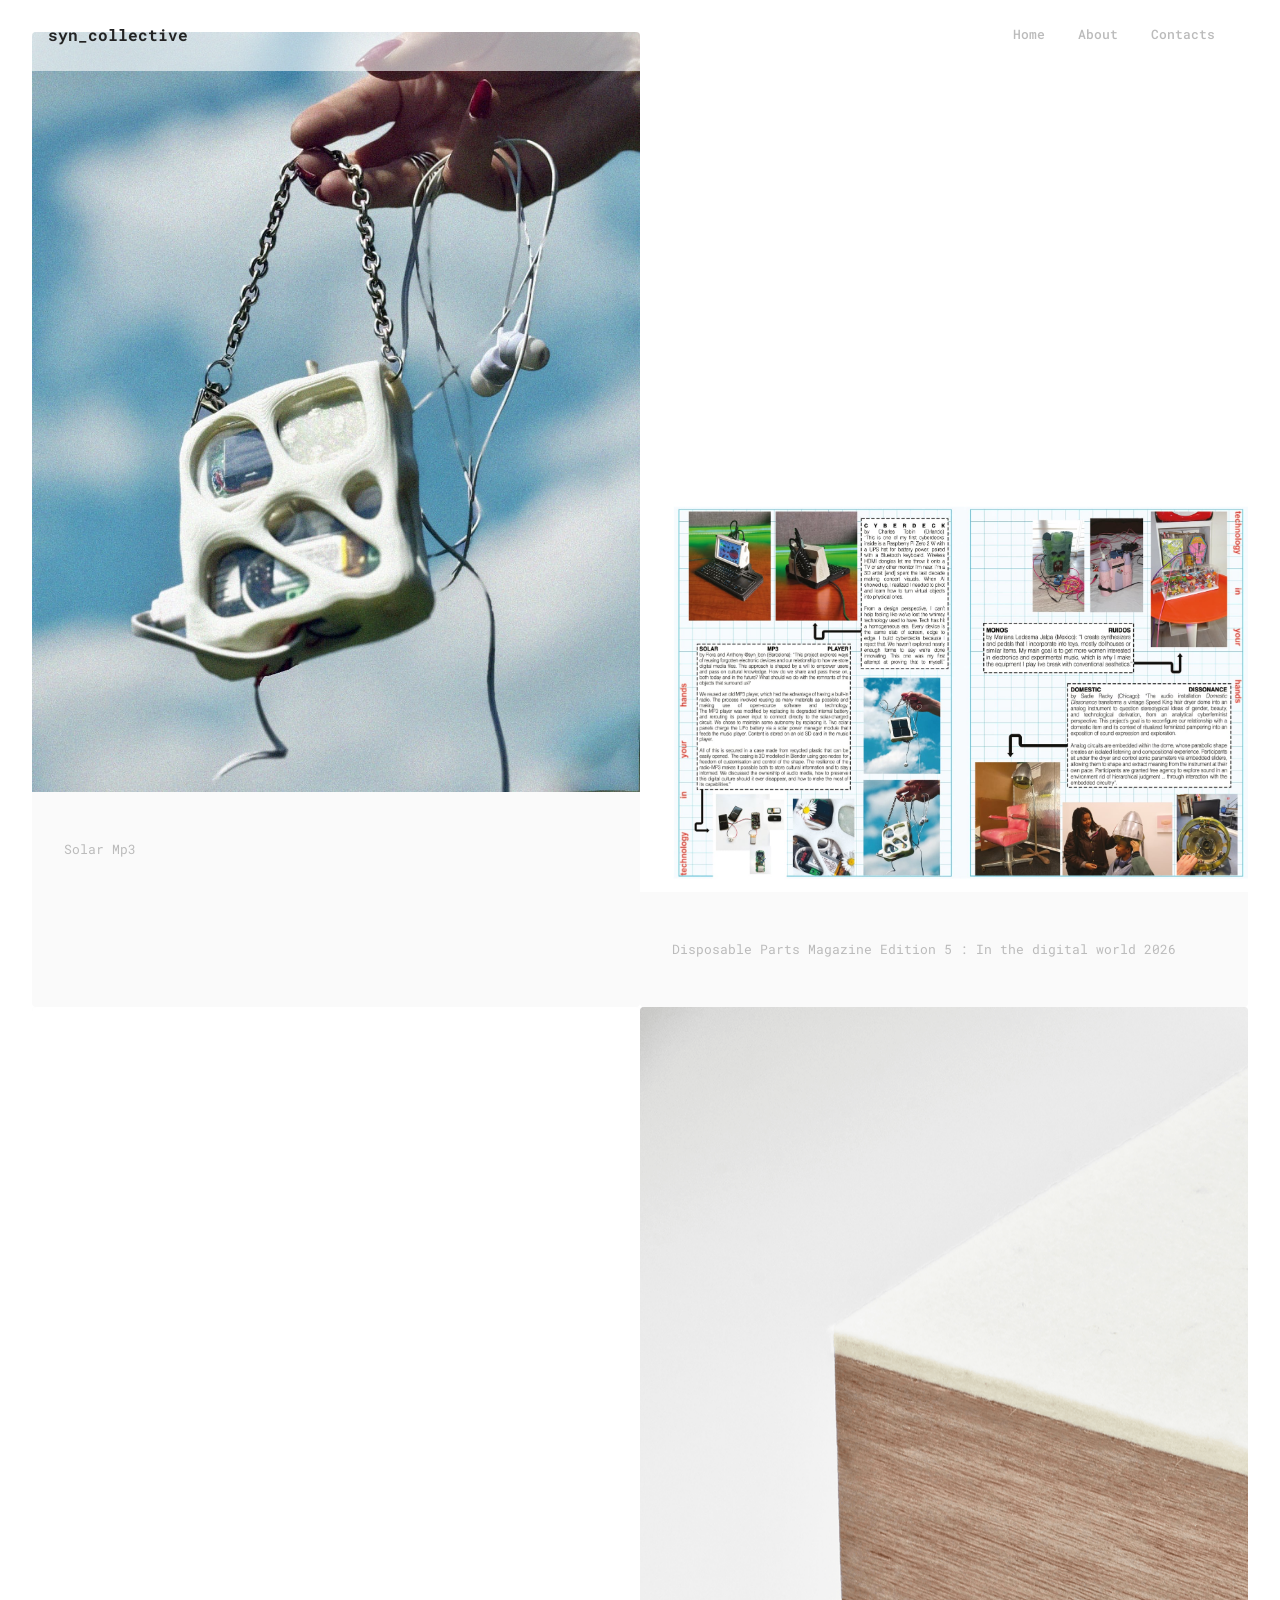
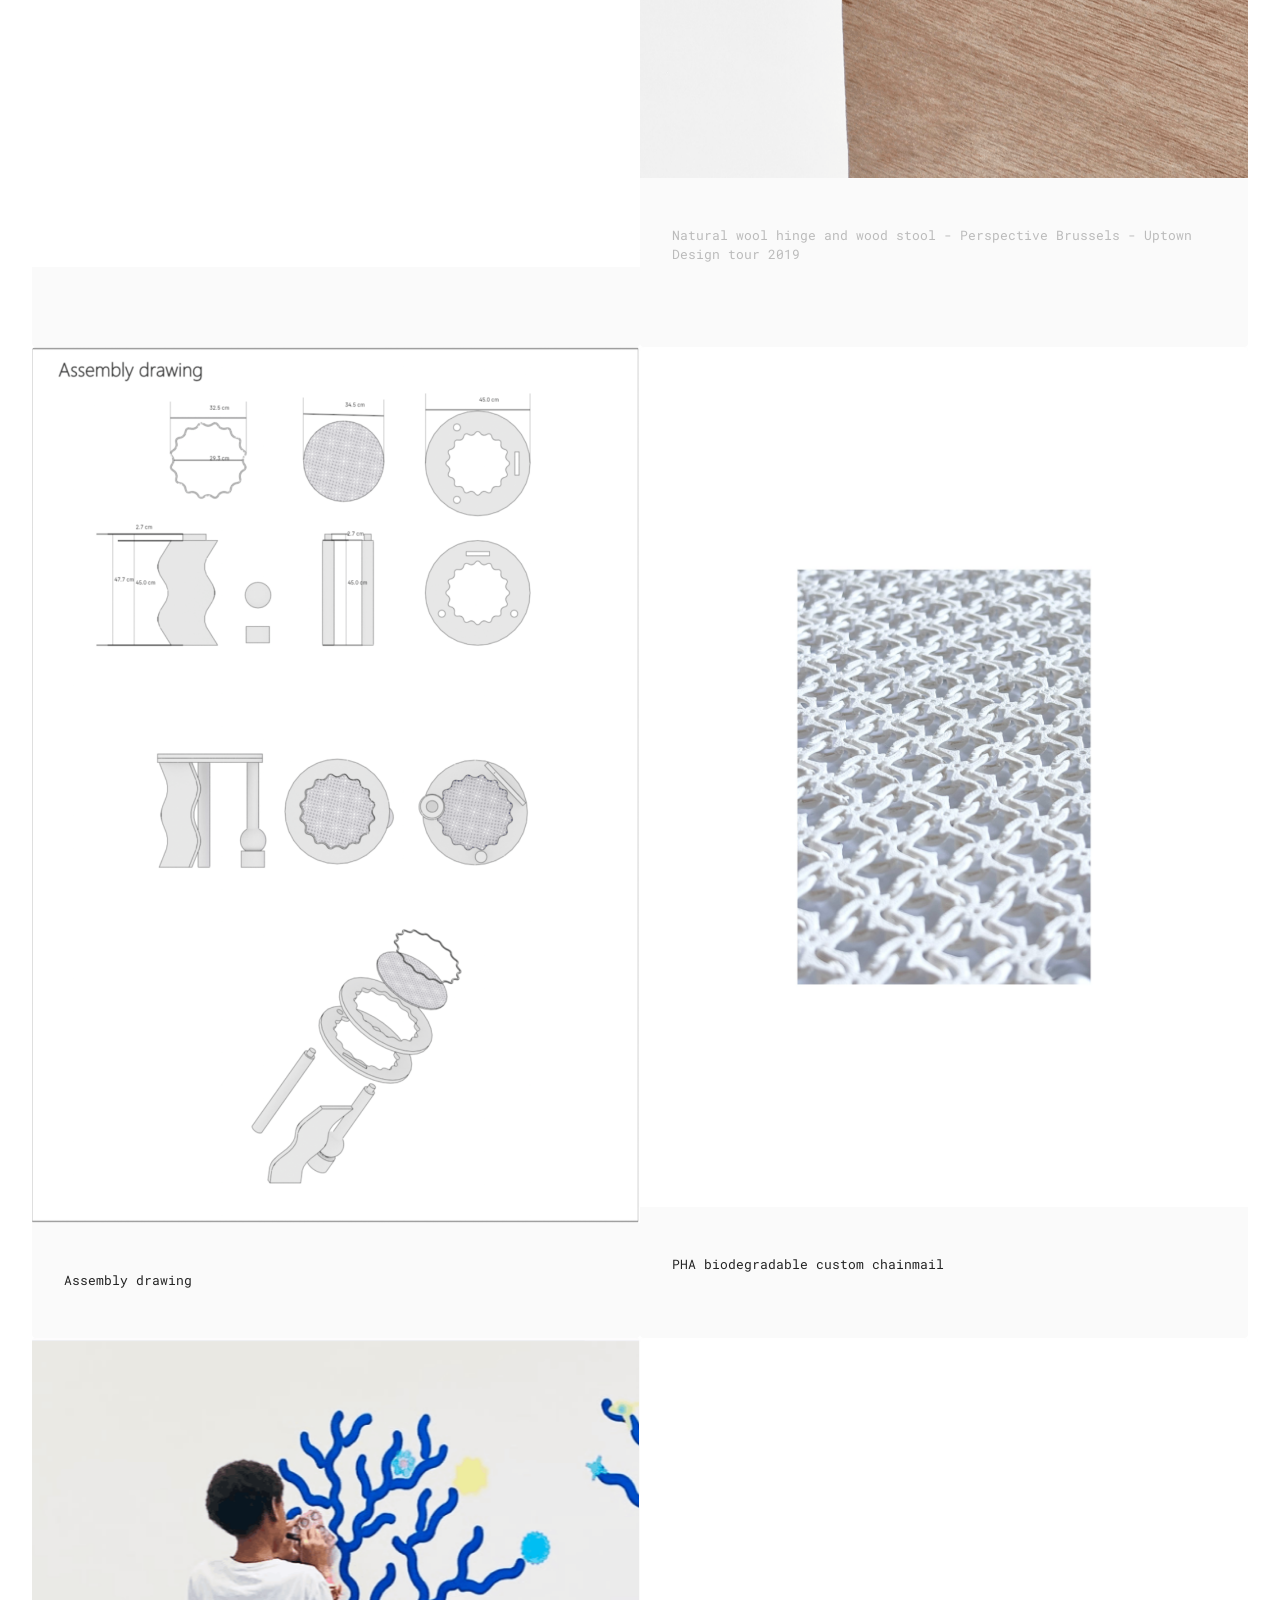
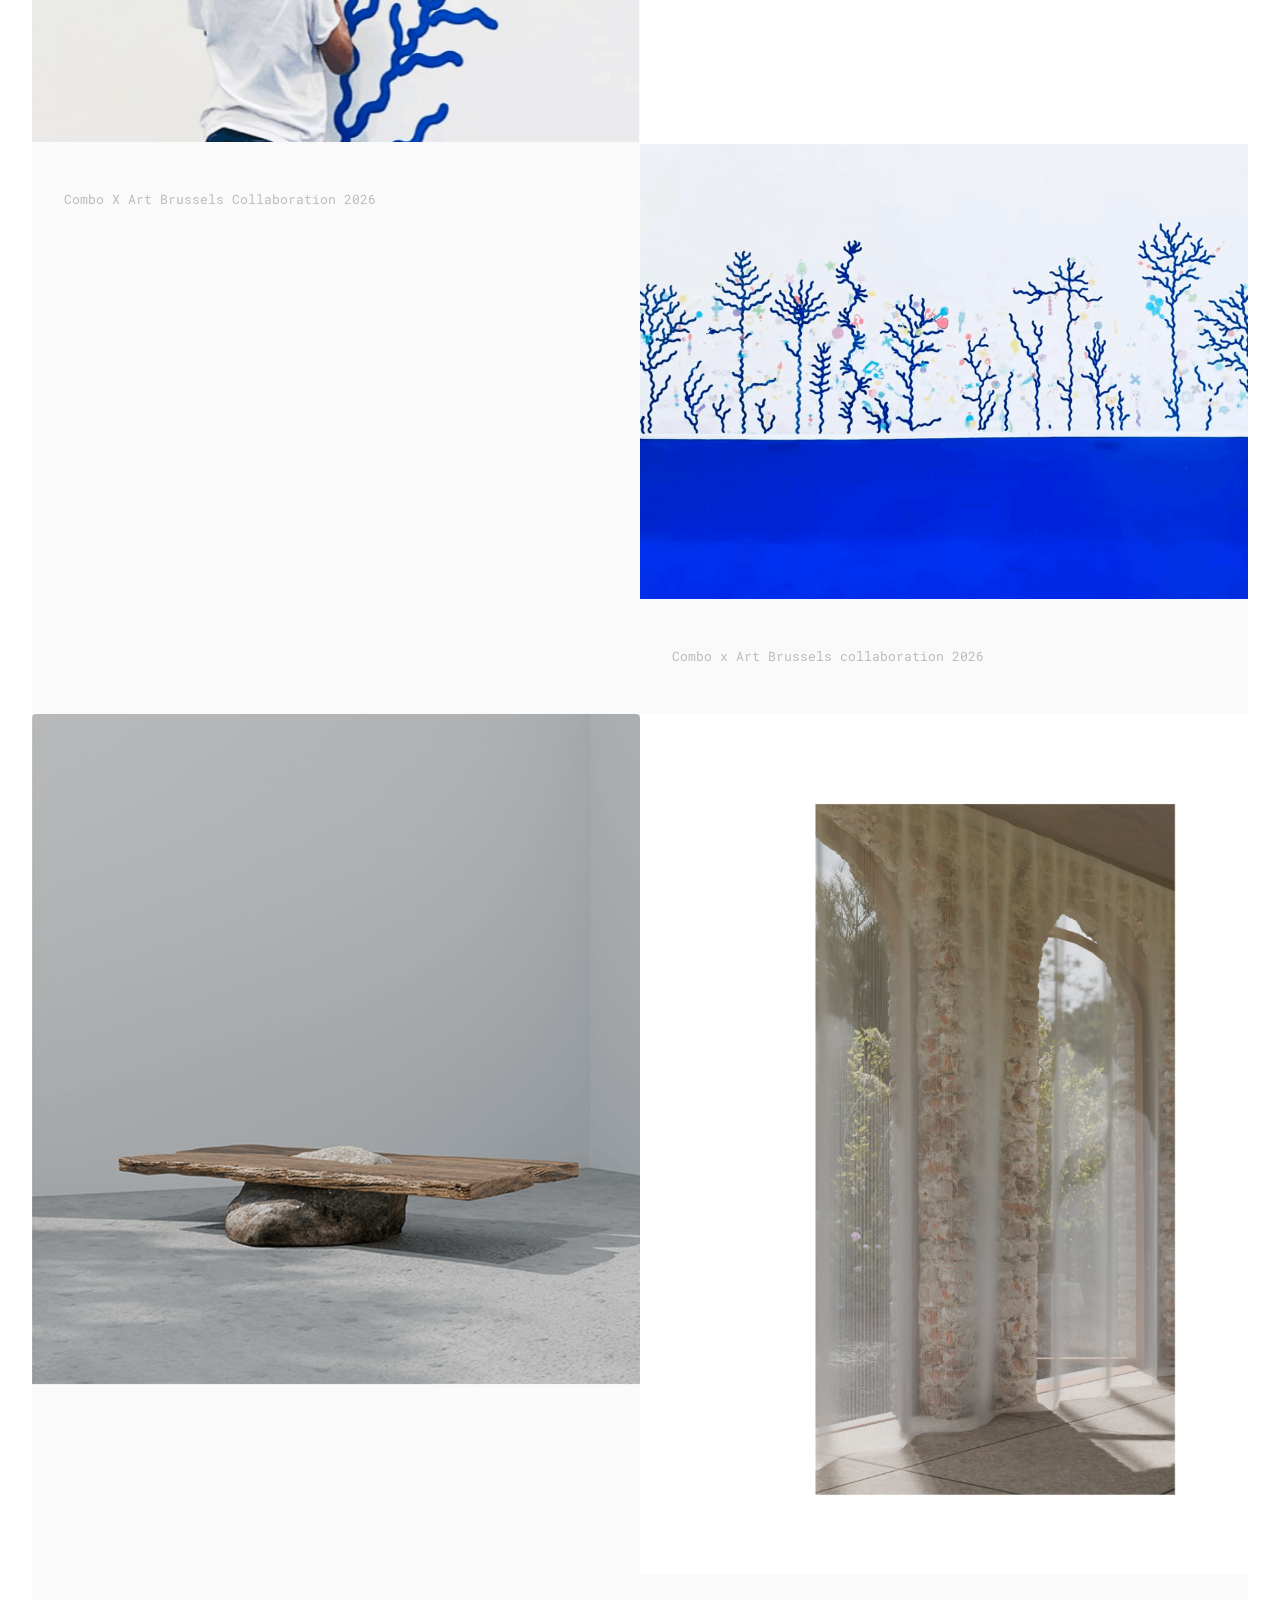
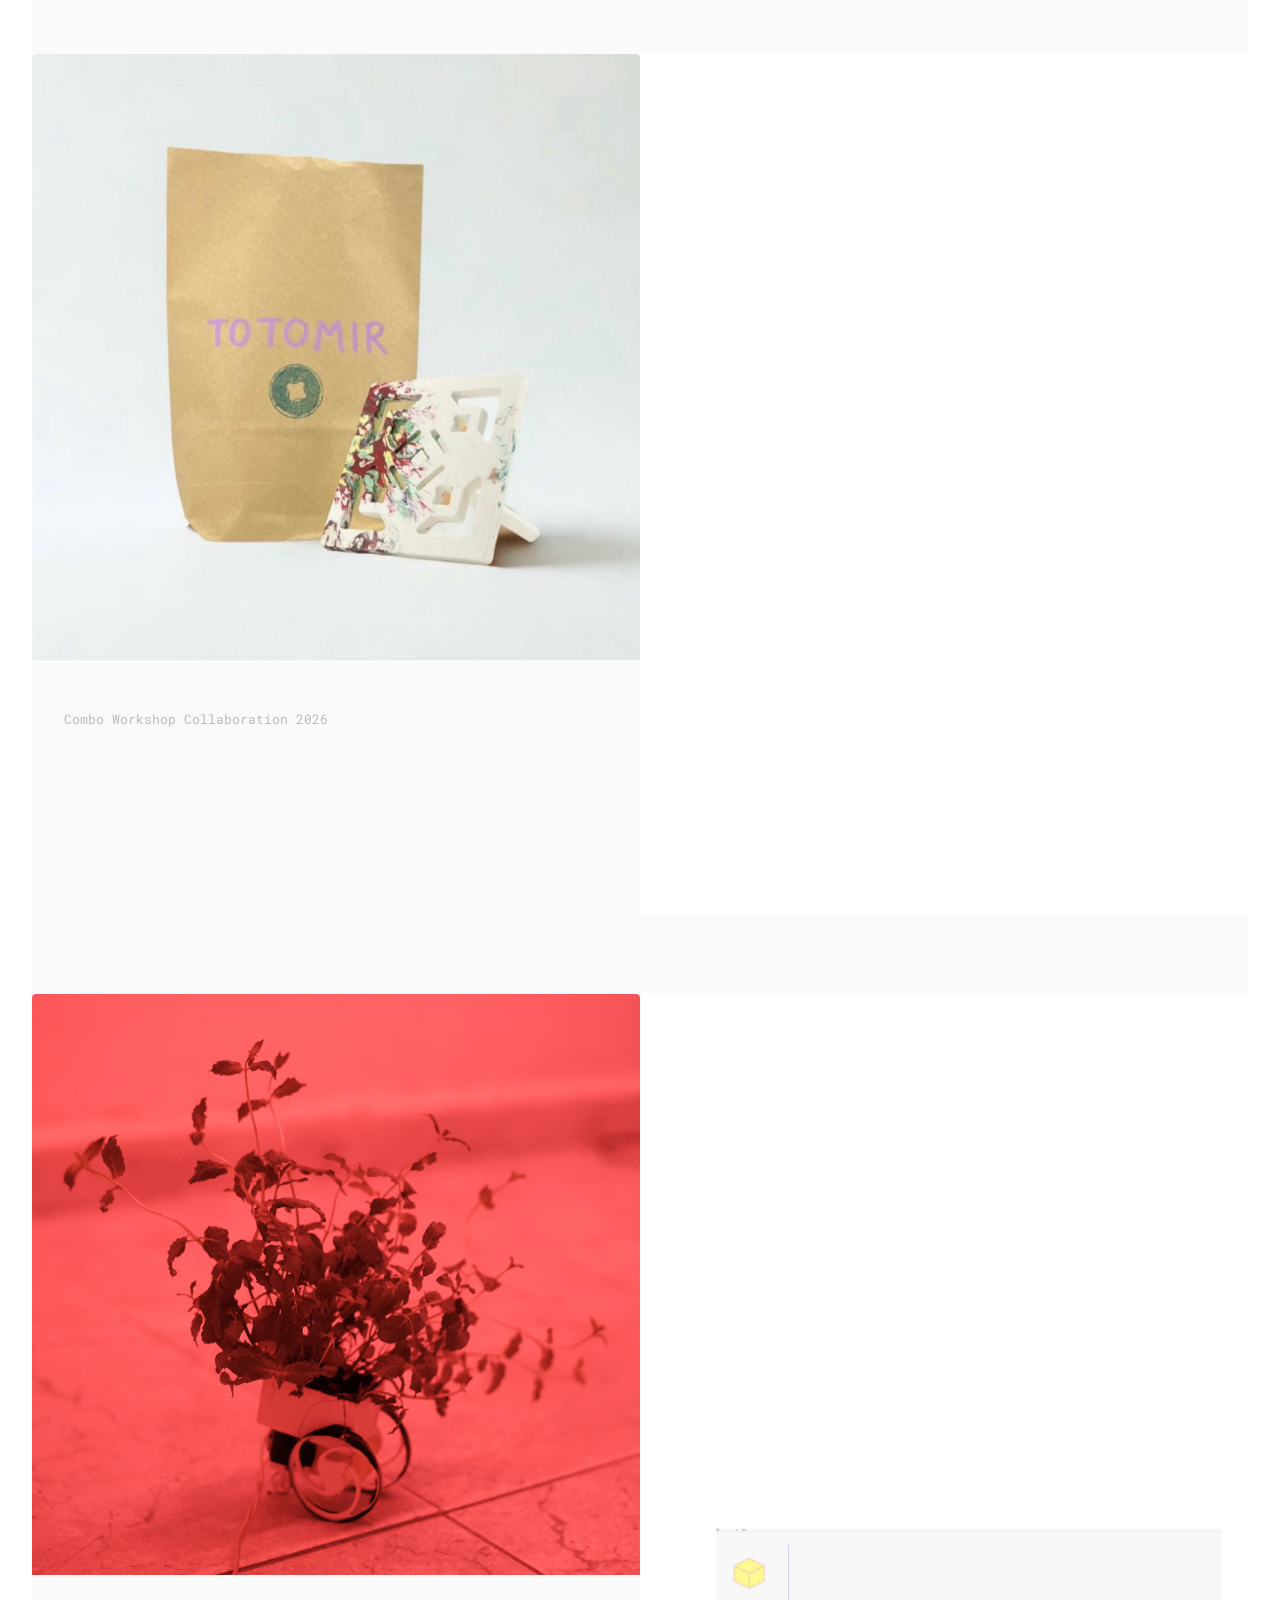
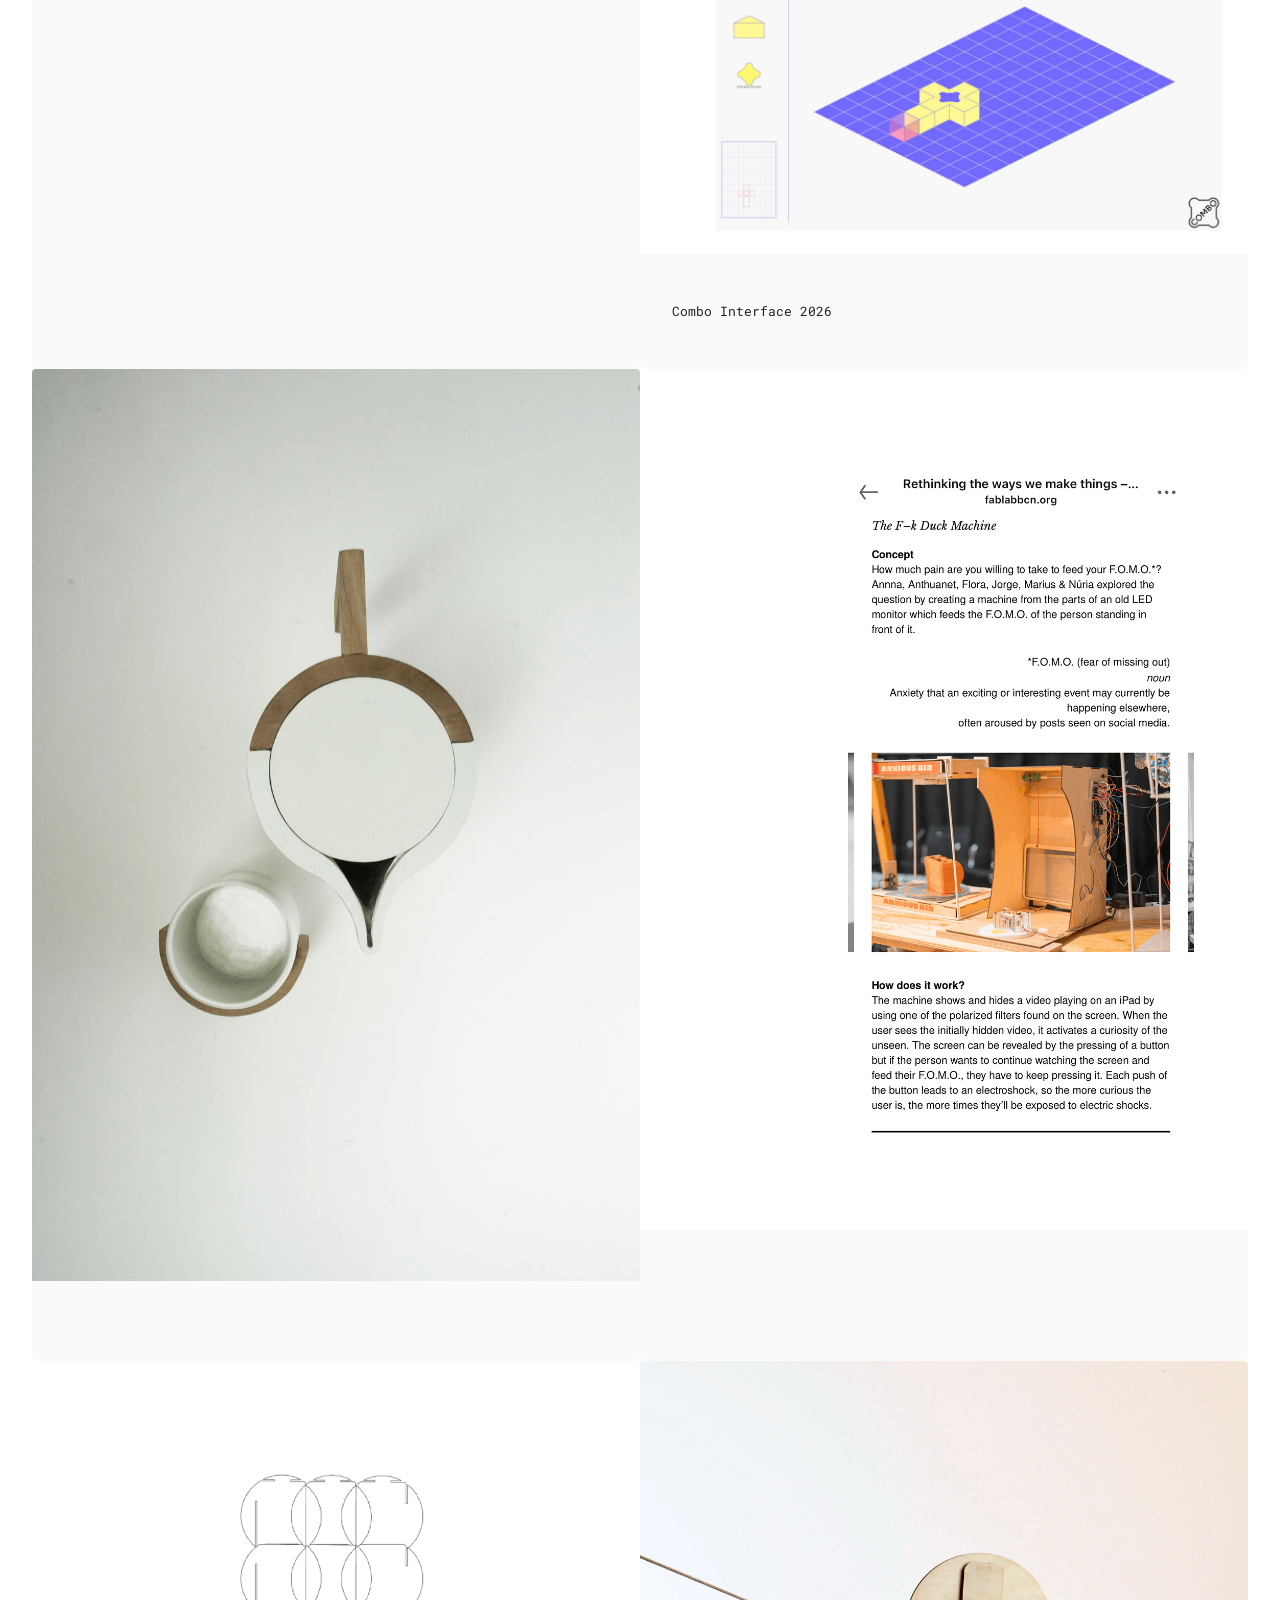
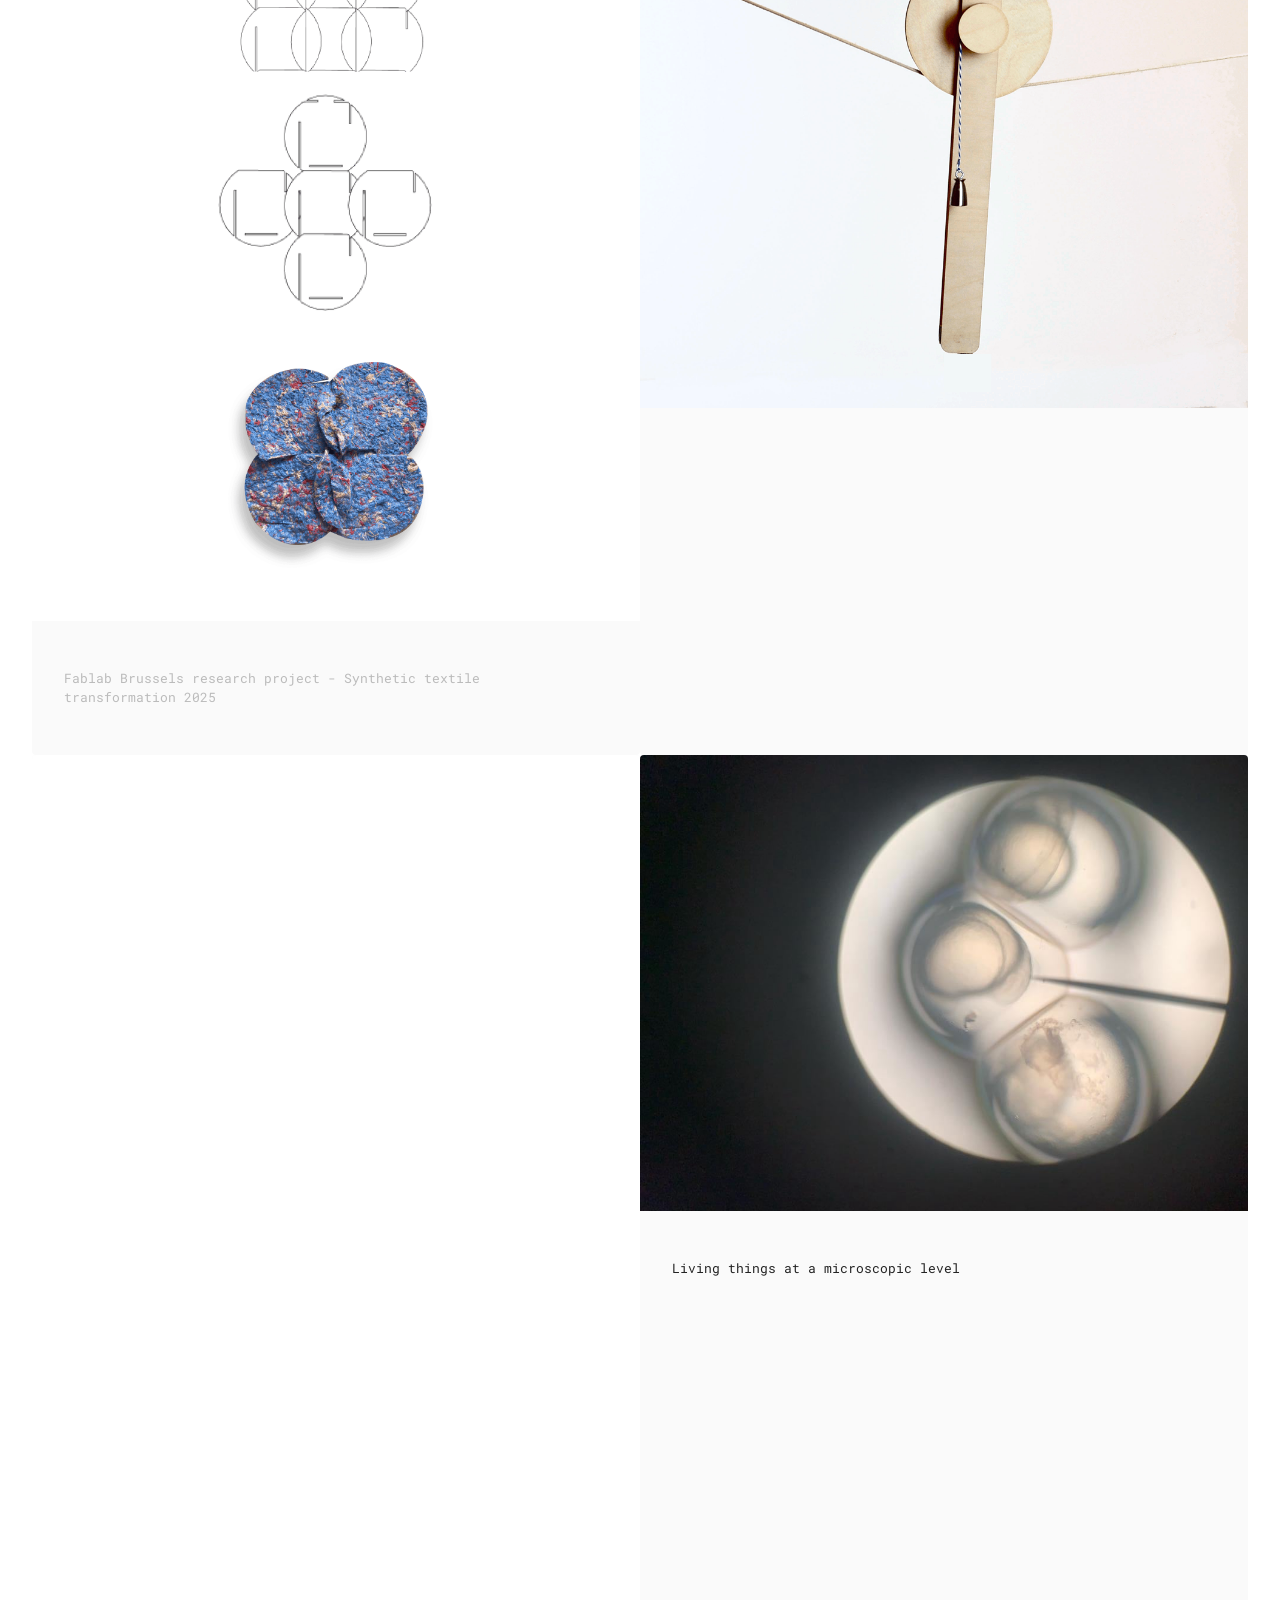
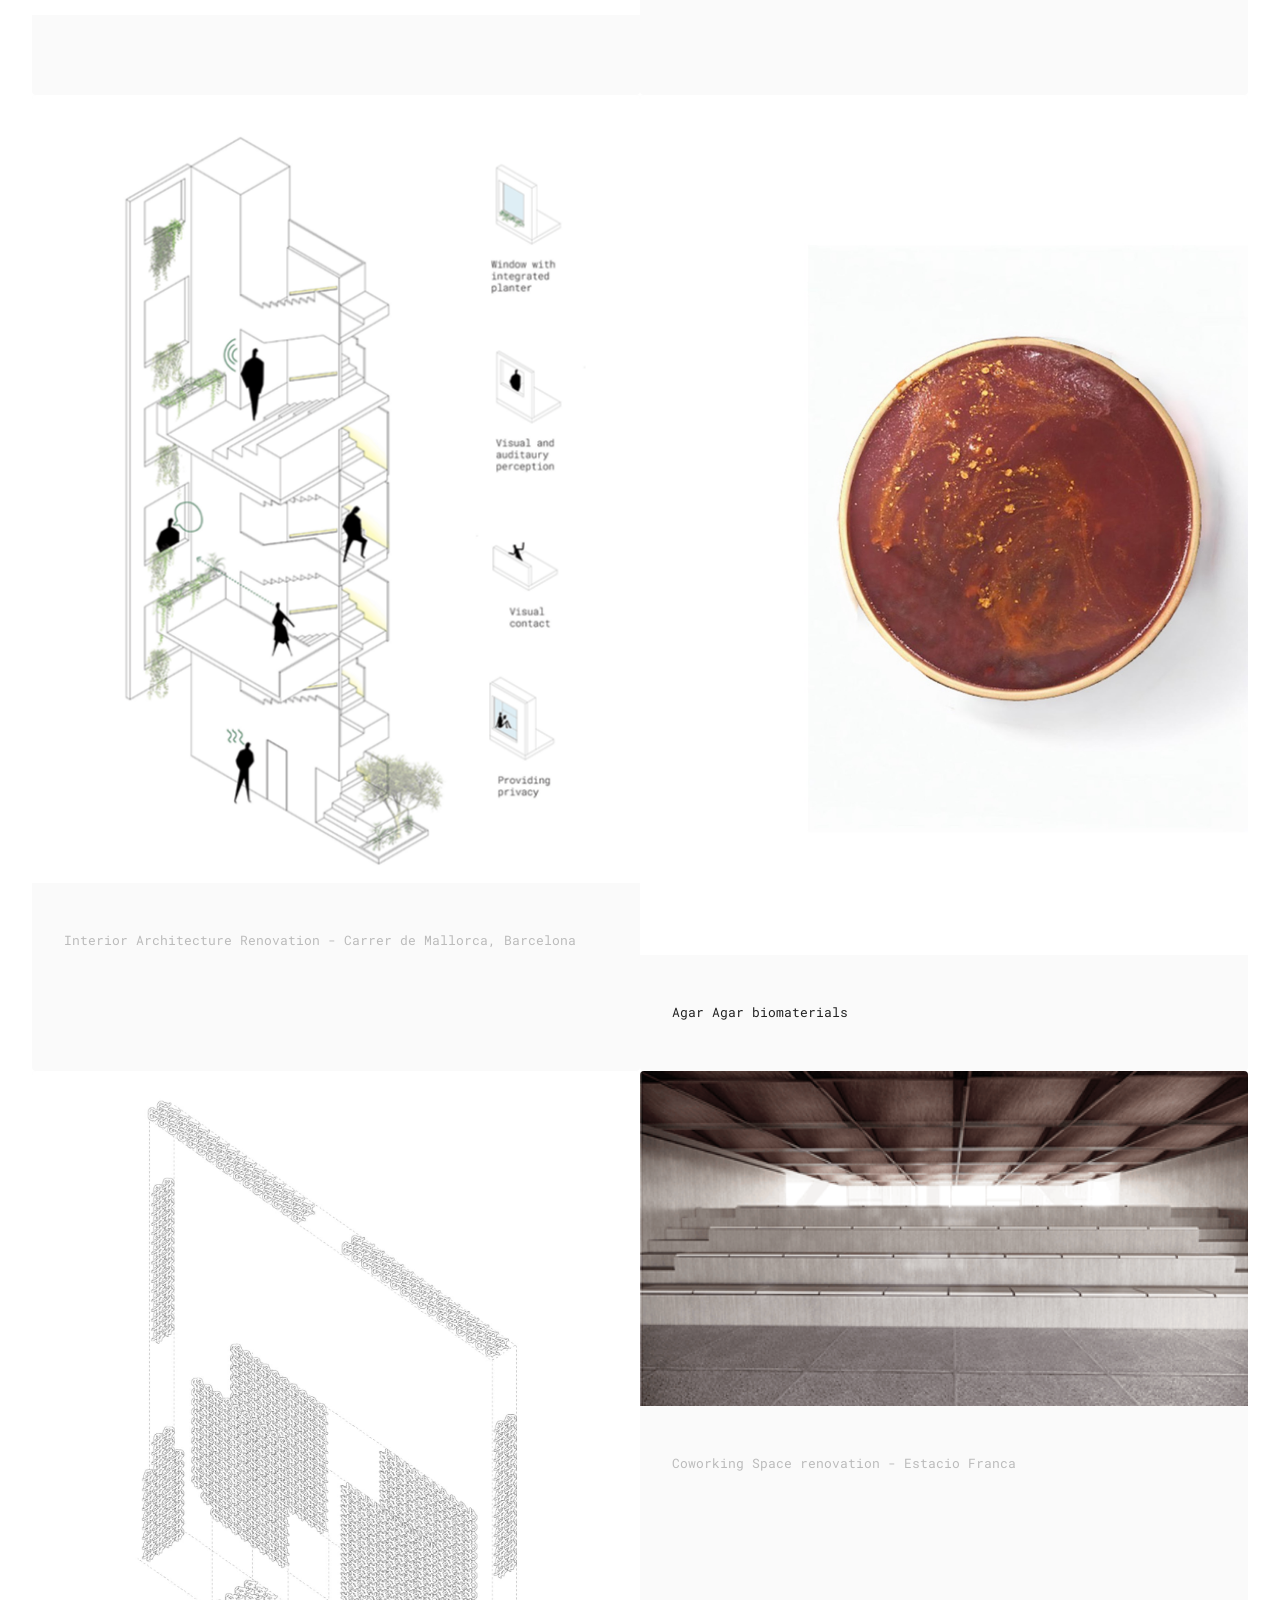
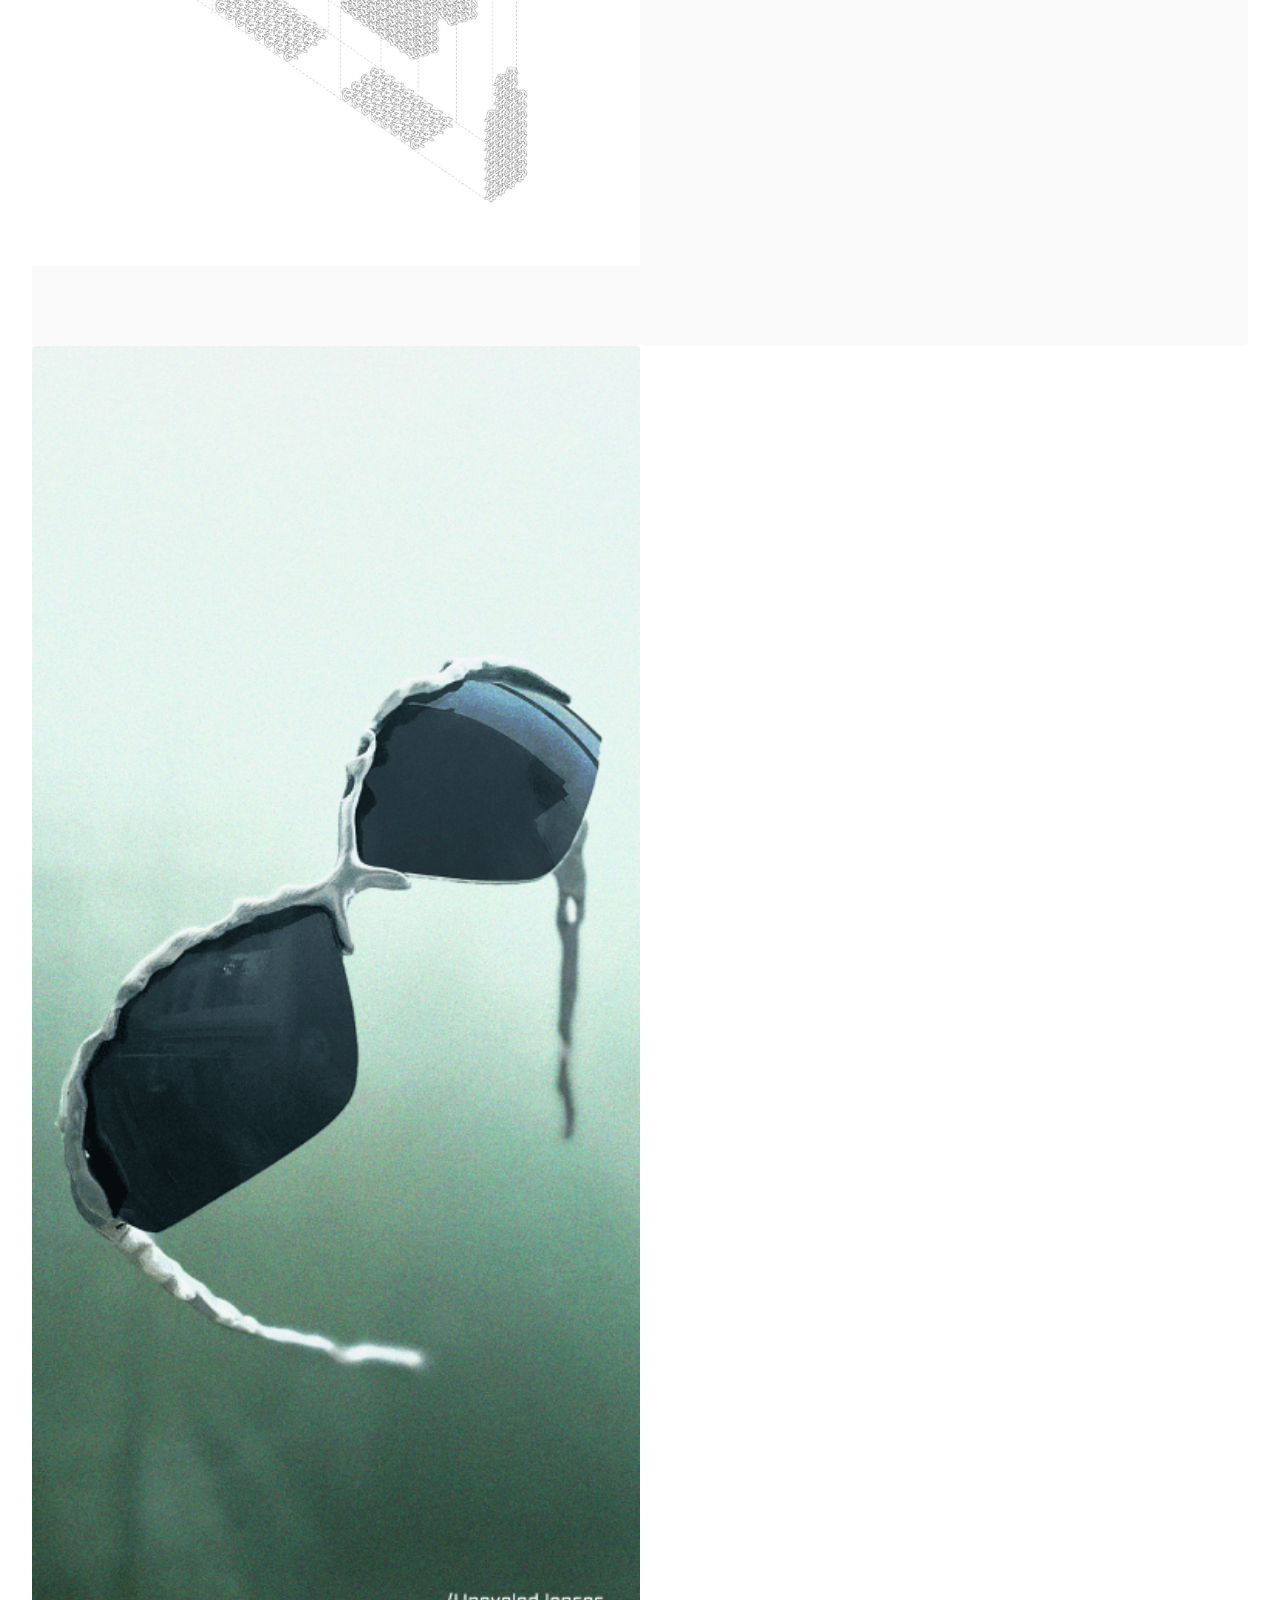
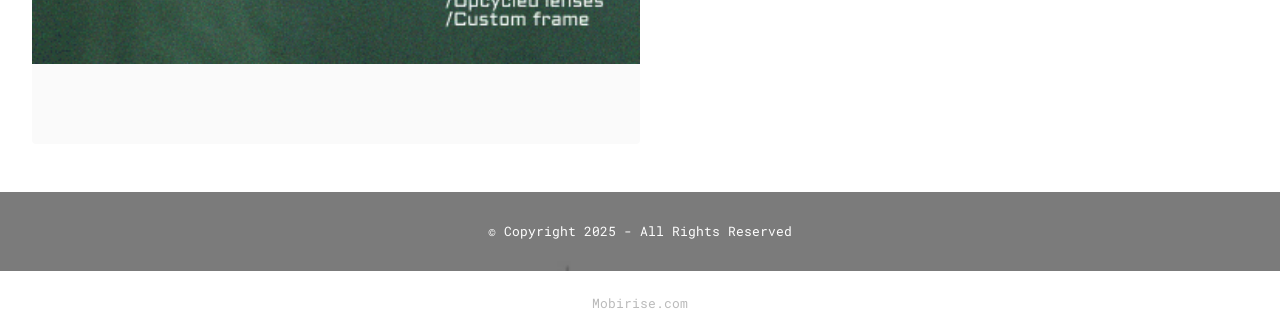
==== commit cc232171: "create github pages" ====
--- a/index.html
+++ b/index.html
@@ -19,7 +19,7 @@
   <noscript><link rel="stylesheet" href="https://fonts.googleapis.com/css?family=Orbitron:400,500,600,700,800,900&display=swap"></noscript>
   <link rel="preload" href="https://fonts.googleapis.com/css?family=Roboto+Mono:100,200,300,400,500,600,700,100i,200i,300i,400i,500i,600i,700i&display=swap" as="style" onload="this.onload=null;this.rel='stylesheet'">
   <noscript><link rel="stylesheet" href="https://fonts.googleapis.com/css?family=Roboto+Mono:100,200,300,400,500,600,700,100i,200i,300i,400i,500i,600i,700i&display=swap"></noscript>
-  <link rel="preload" as="style" href="assets/mobirise/css/mbr-additional.css?v=6FDZiT"><link rel="stylesheet" href="assets/mobirise/css/mbr-additional.css?v=6FDZiT" type="text/css">
+  <link rel="preload" as="style" href="assets/mobirise/css/mbr-additional.css?v=gzLjuS"><link rel="stylesheet" href="assets/mobirise/css/mbr-additional.css?v=gzLjuS" type="text/css">
 
   
   
@@ -386,7 +386,7 @@
             </div>
         </div>
     </div>
-</section><section class="display-7" style="padding: 0;align-items: center;justify-content: center;flex-wrap: wrap;    align-content: center;display: flex;position: relative;height: 4rem;"><a href="https://mobiri.se/5052019" style="flex: 1 1;height: 4rem;position: absolute;width: 100%;z-index: 1;"><img alt="" style="height: 4rem;" src="[data-uri]"></a><p style="margin: 0;text-align: center;" class="display-7">&#8204;</p><a style="z-index:1" href="https://mobirise.com/offline-website-builder.html">Offline Website Builder</a></section><script src="assets/bootstrap/js/bootstrap.bundle.min.js"></script>  <script src="assets/smoothscroll/smooth-scroll.js"></script>  <script src="assets/ytplayer/index.js"></script>  <script src="assets/dropdown/js/navbar-dropdown.js"></script>  <script src="assets/theme/js/script.js"></script>  
+</section><section class="display-7" style="padding: 0;align-items: center;justify-content: center;flex-wrap: wrap;    align-content: center;display: flex;position: relative;height: 4rem;"><a href="https://mobiri.se/5052019" style="flex: 1 1;height: 4rem;position: absolute;width: 100%;z-index: 1;"><img alt="" style="height: 4rem;" src="[data-uri]"></a><p style="margin: 0;text-align: center;" class="display-7">&#8204;</p><a style="z-index:1" href="https://mobirise.com">Mobirise.com </a></section><script src="assets/bootstrap/js/bootstrap.bundle.min.js"></script>  <script src="assets/smoothscroll/smooth-scroll.js"></script>  <script src="assets/ytplayer/index.js"></script>  <script src="assets/dropdown/js/navbar-dropdown.js"></script>  <script src="assets/theme/js/script.js"></script>  
   
   
  <div id="scrollToTop" class="scrollToTop mbr-arrow-up"><a style="text-align: center;"><i class="mbr-arrow-up-icon mbr-arrow-up-icon-cm cm-icon cm-icon-smallarrow-up"></i></a></div>
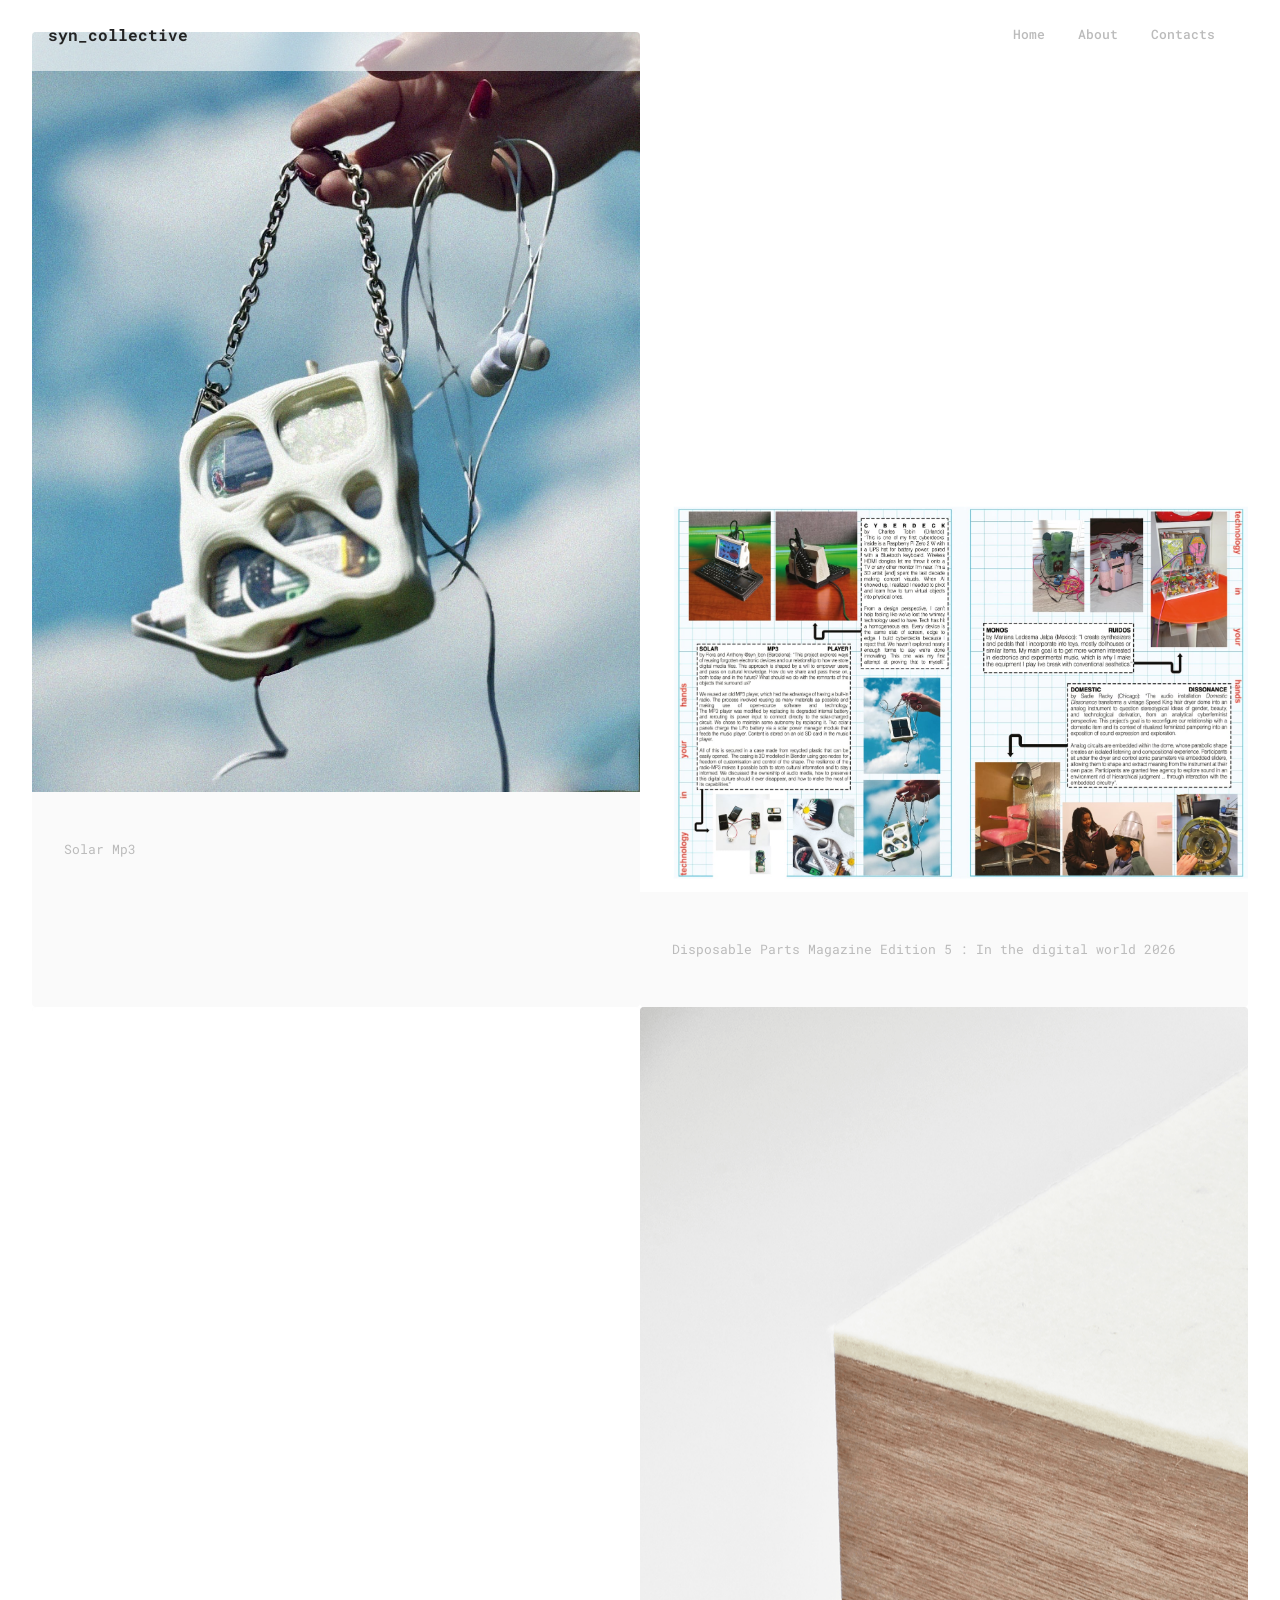
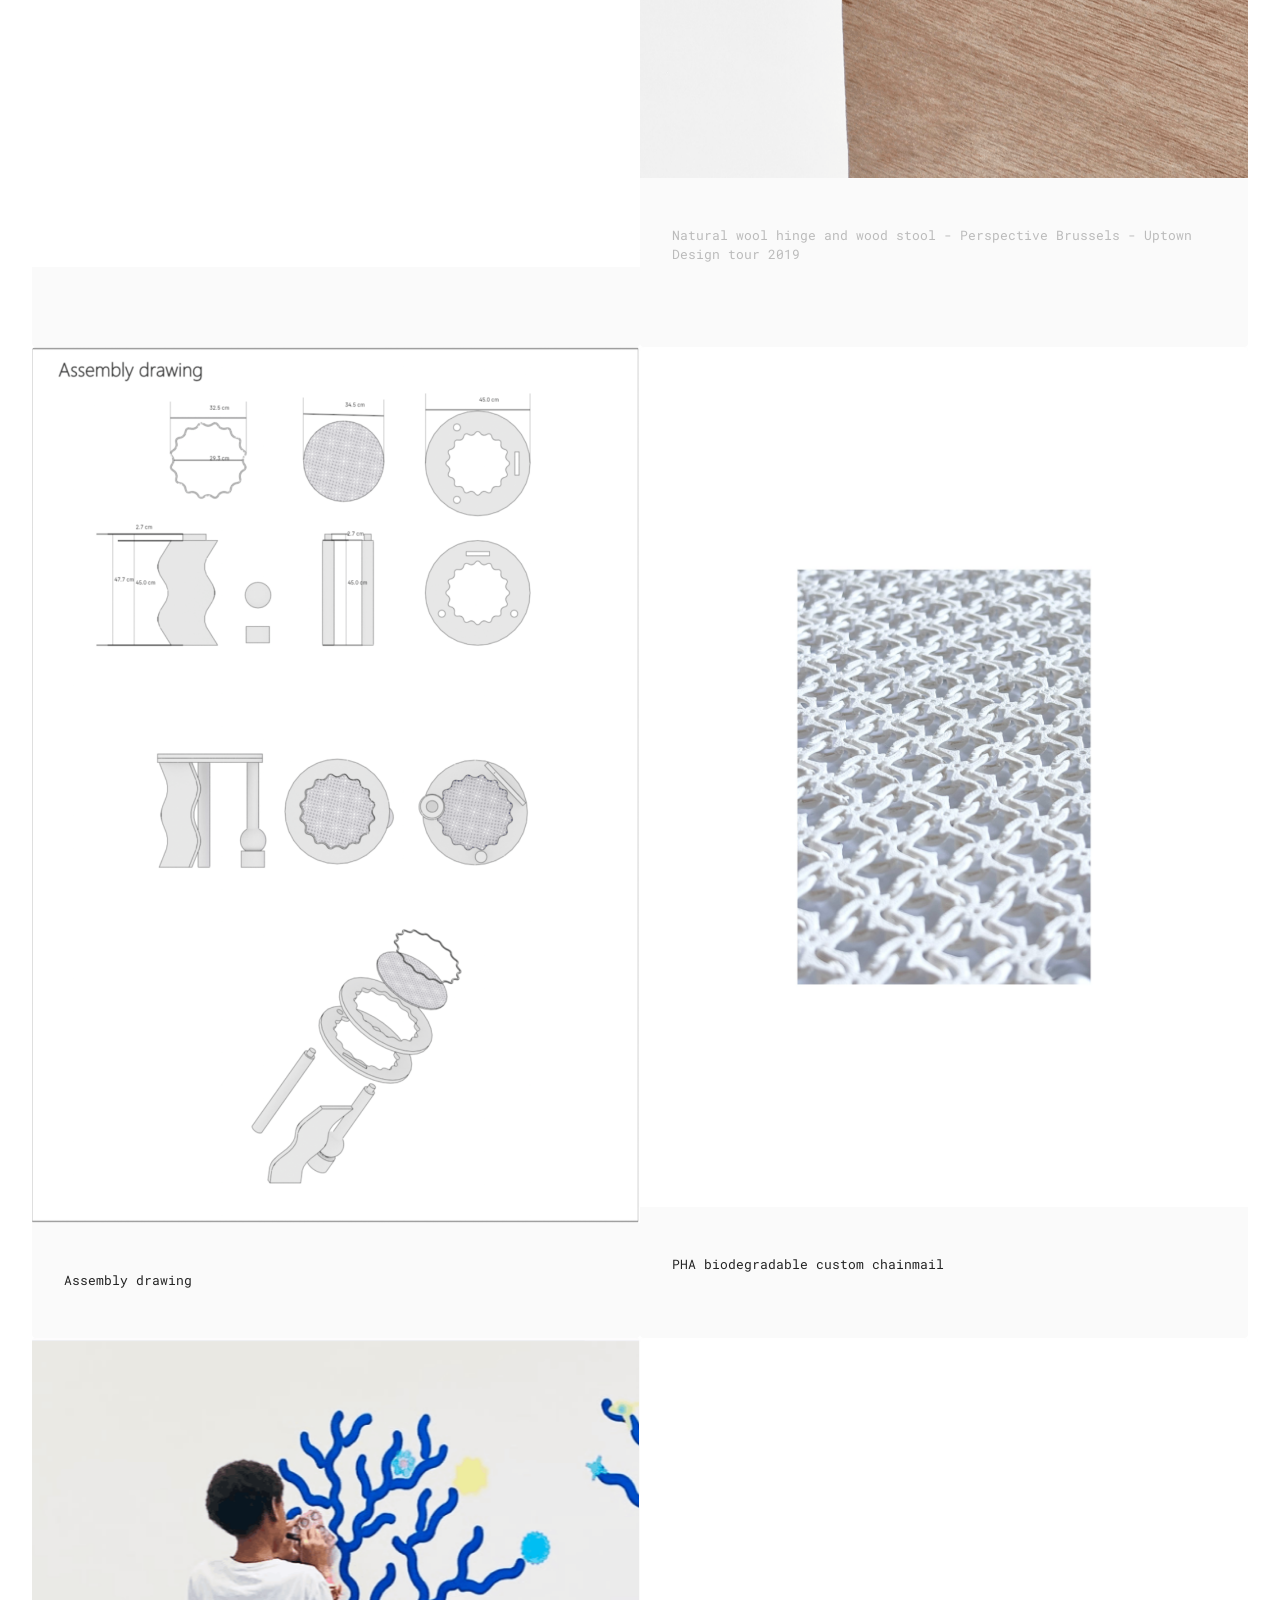
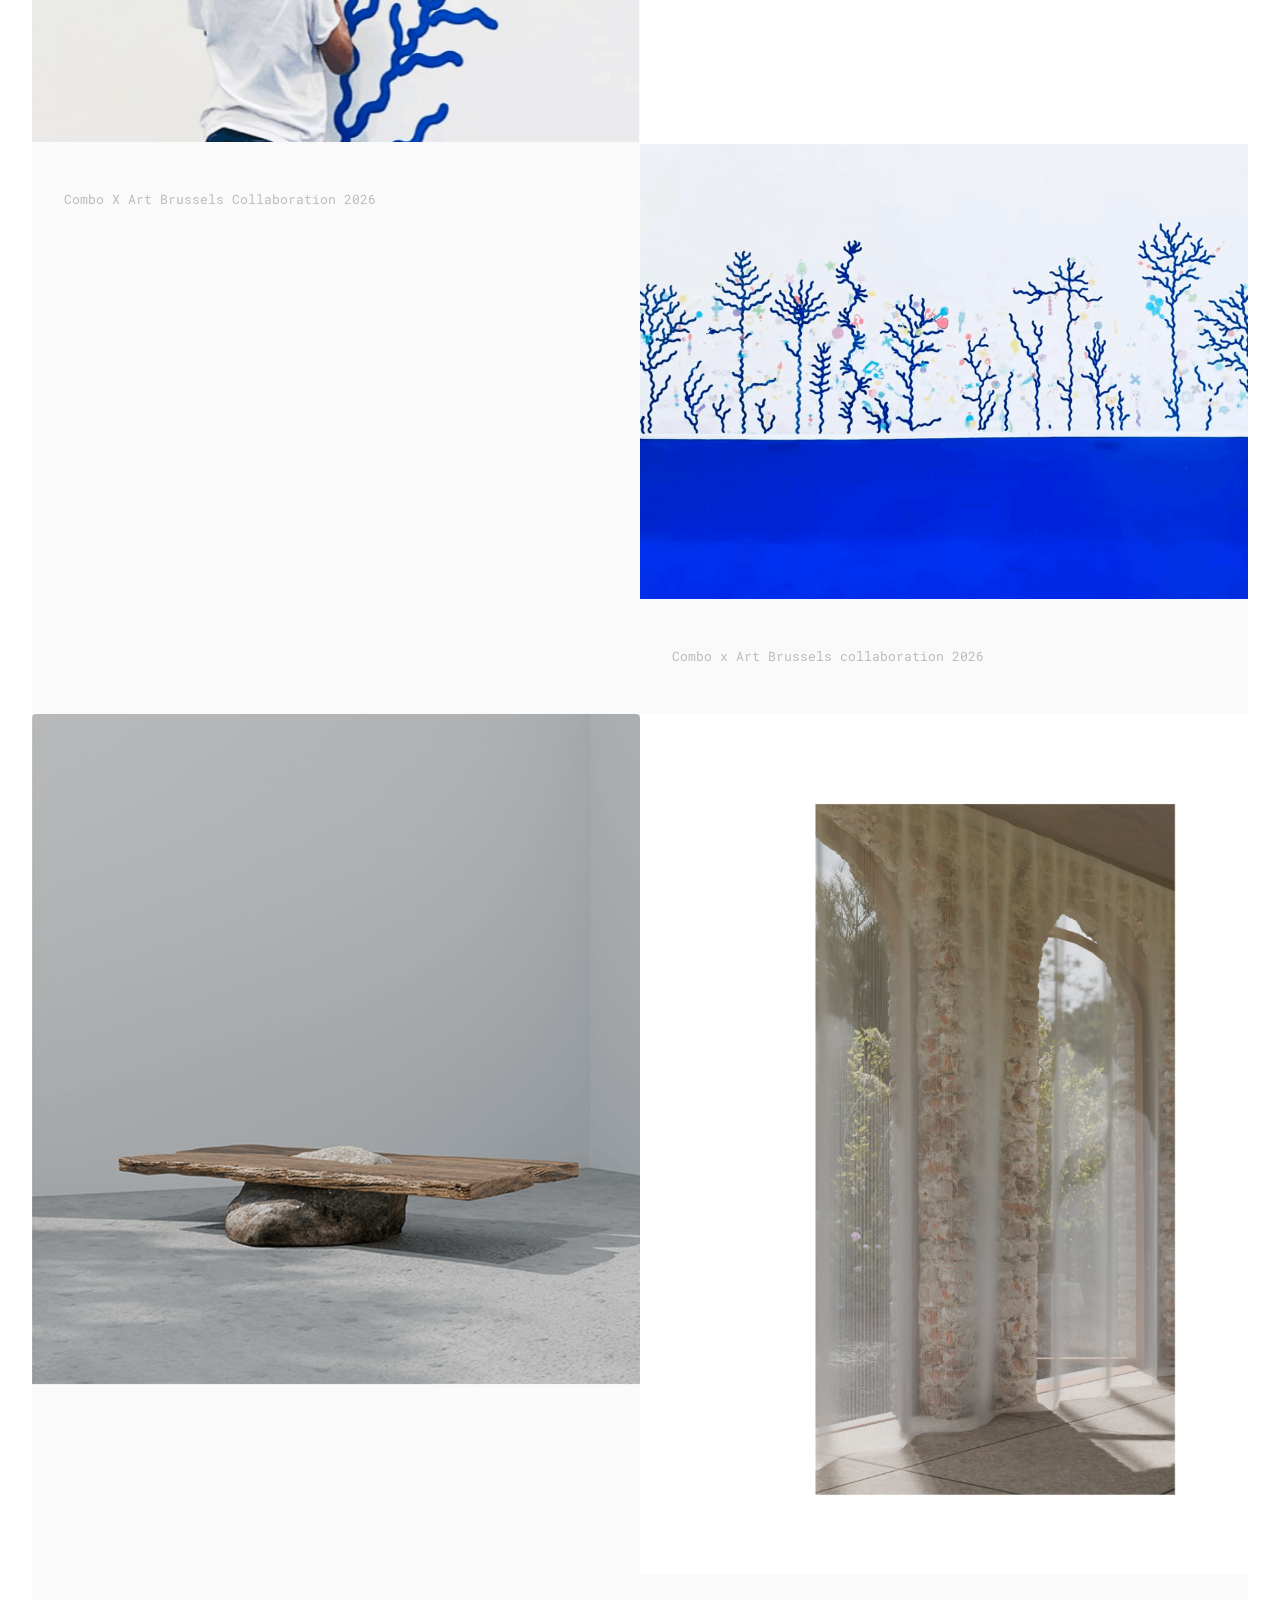
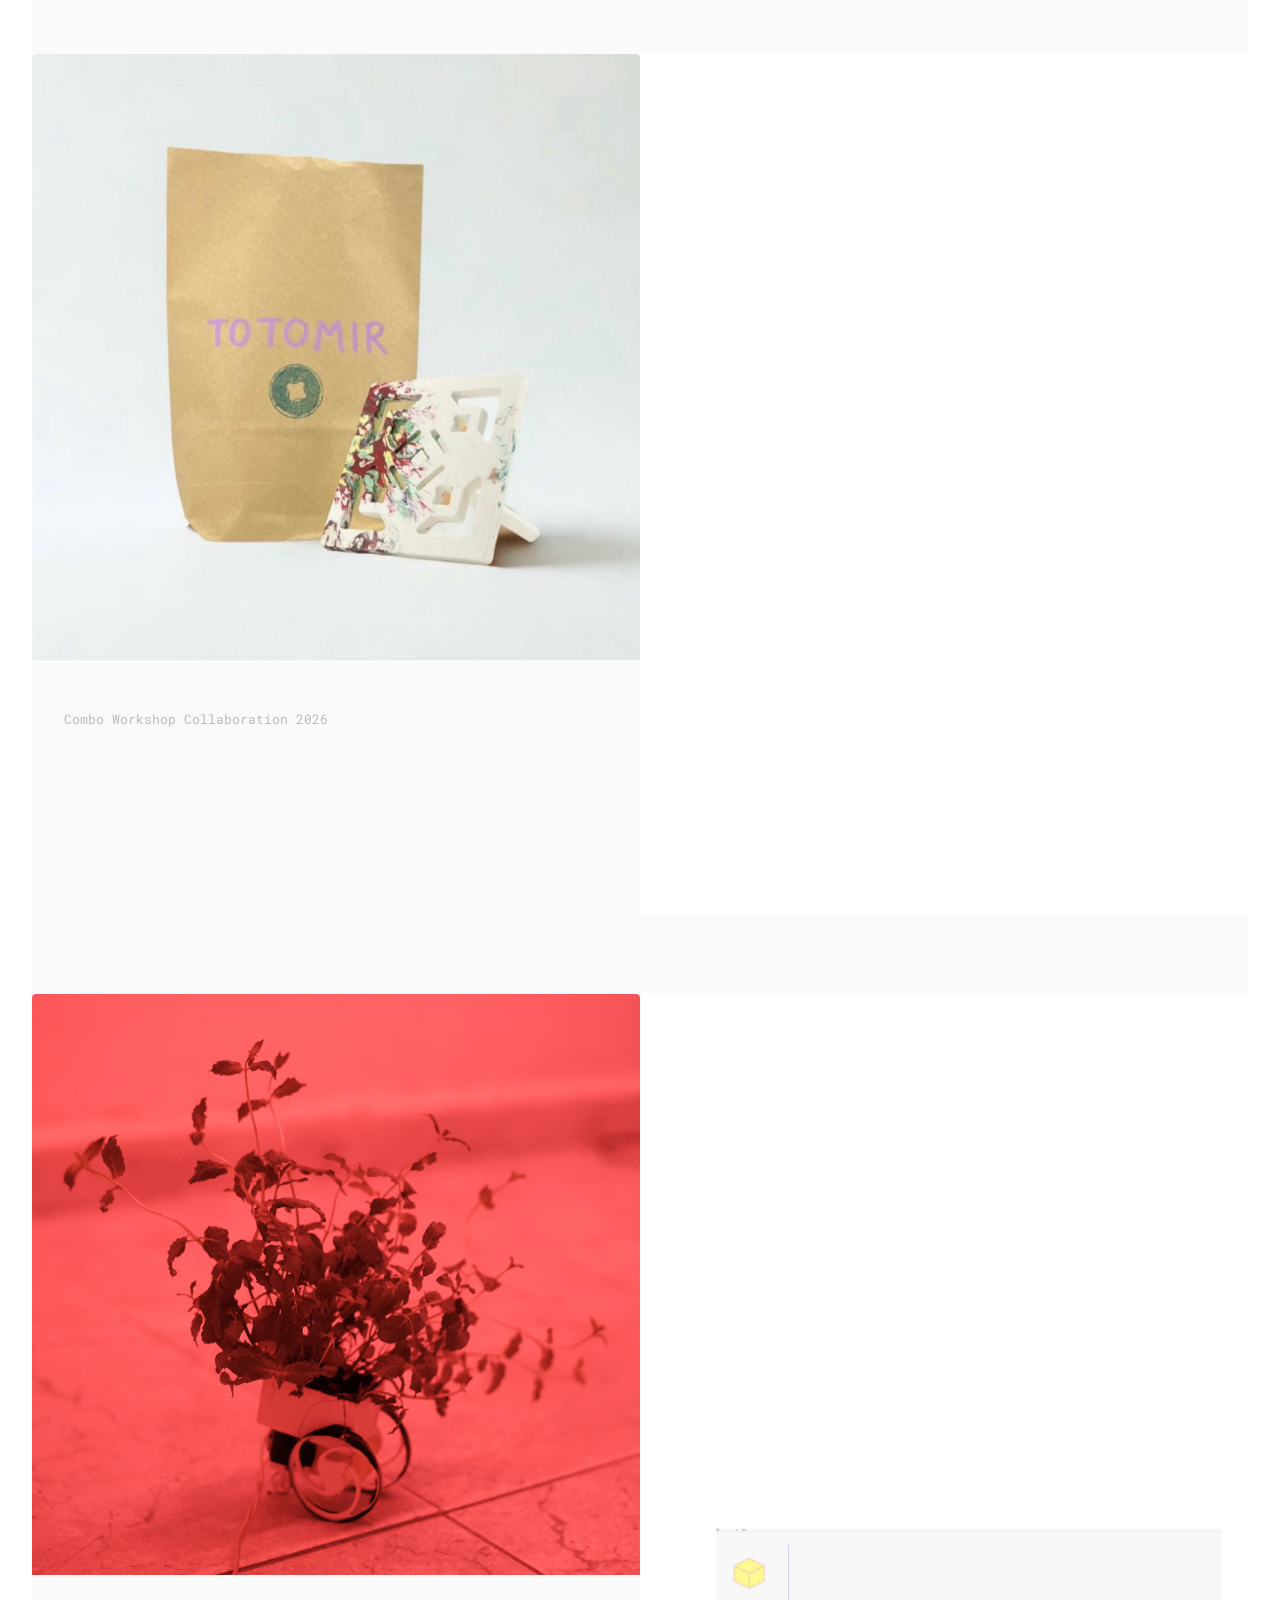
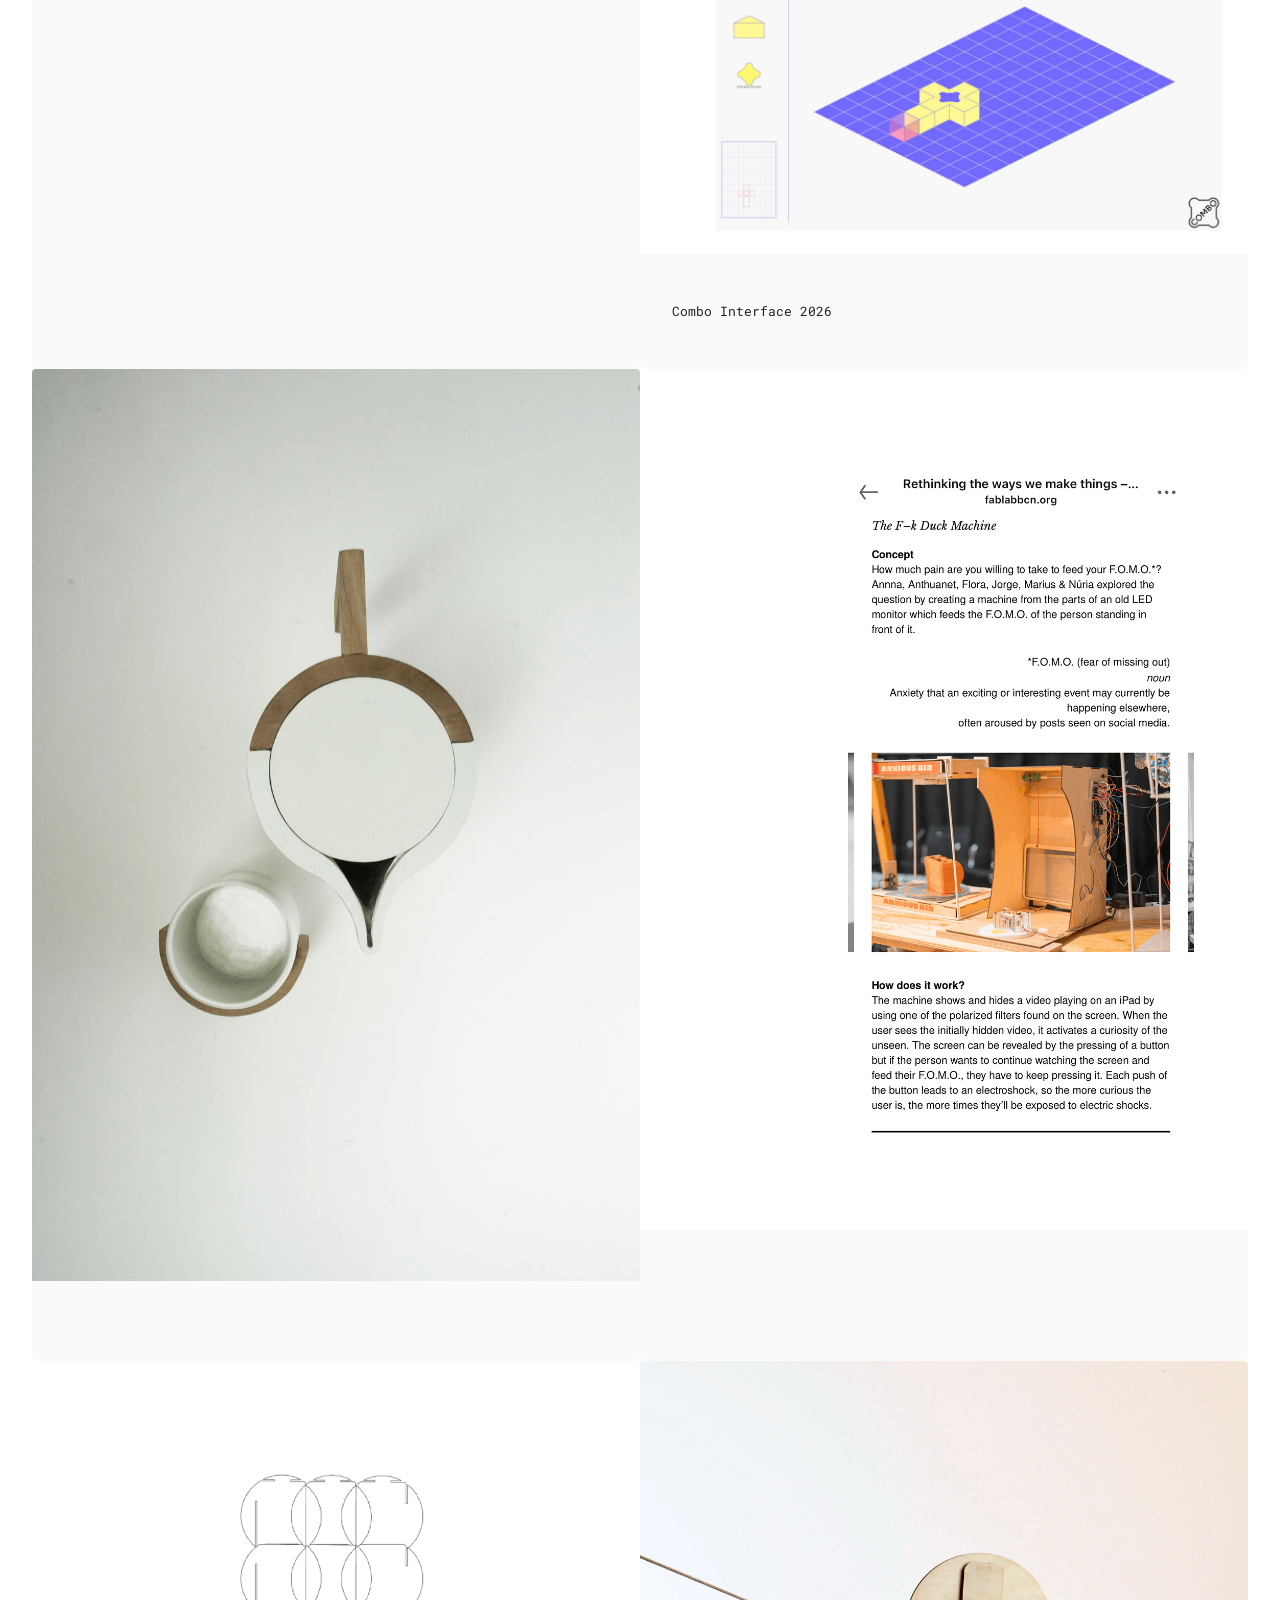
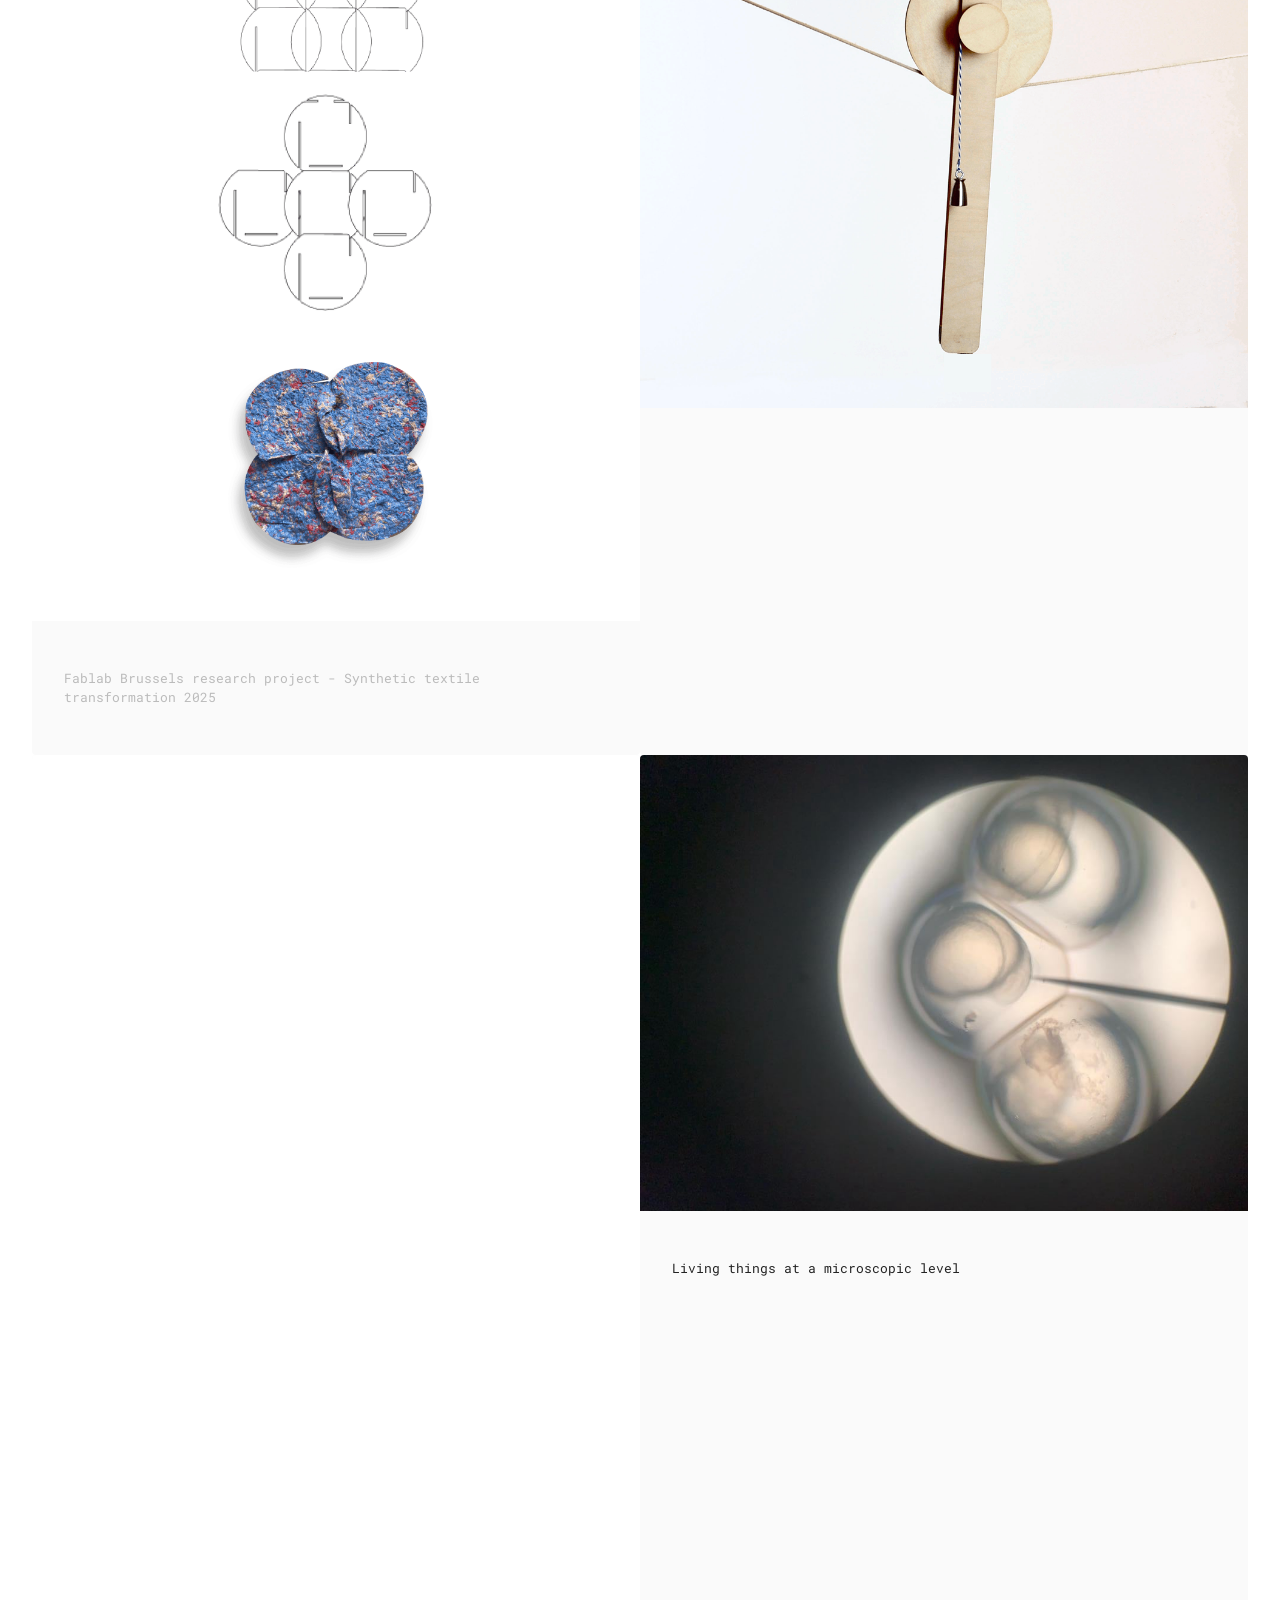
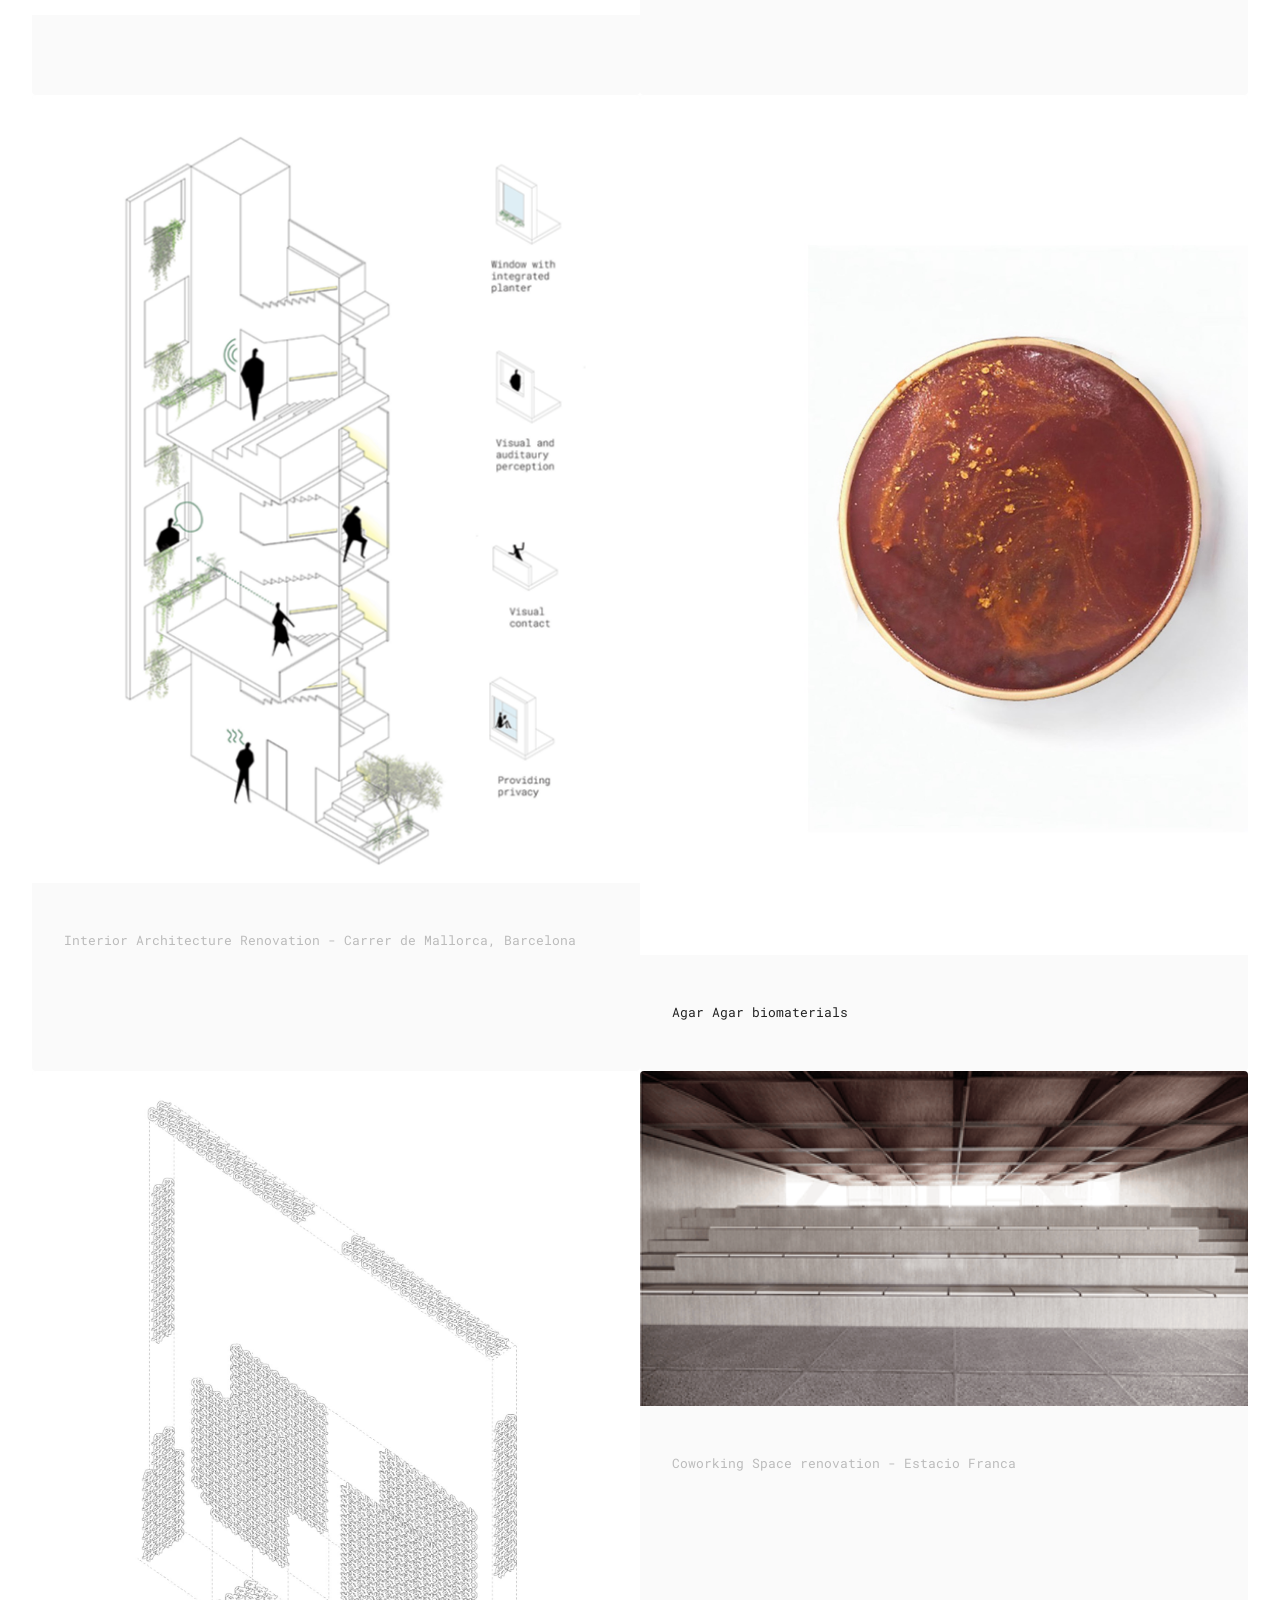
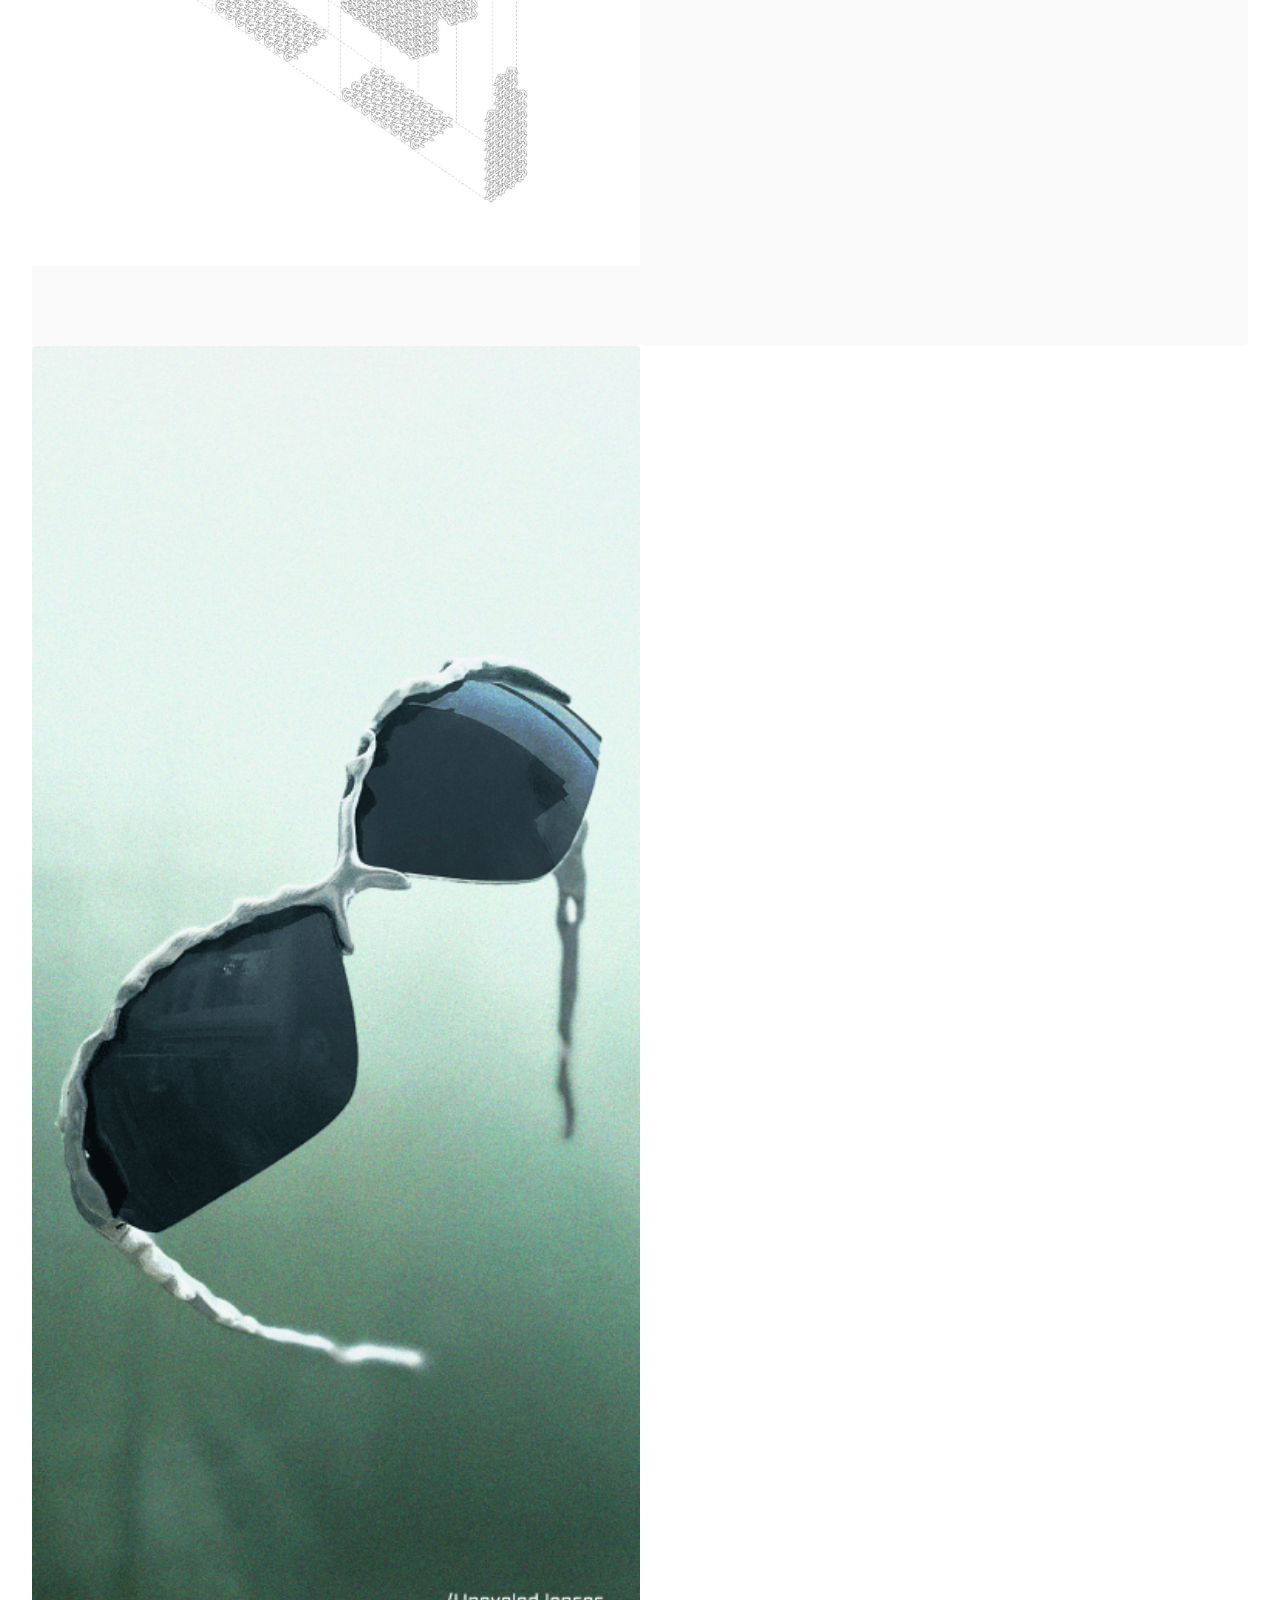
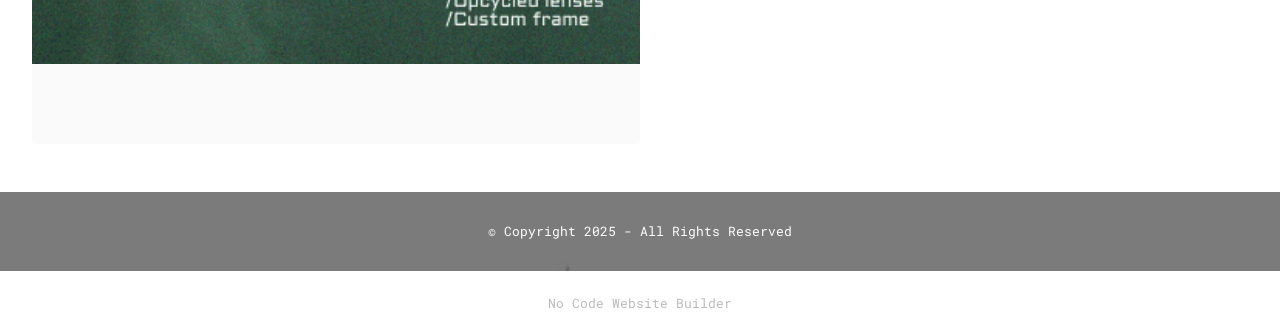
==== commit 5d6b92e1: "create github pages" ====
--- a/index.html
+++ b/index.html
@@ -19,7 +19,7 @@
   <noscript><link rel="stylesheet" href="https://fonts.googleapis.com/css?family=Orbitron:400,500,600,700,800,900&display=swap"></noscript>
   <link rel="preload" href="https://fonts.googleapis.com/css?family=Roboto+Mono:100,200,300,400,500,600,700,100i,200i,300i,400i,500i,600i,700i&display=swap" as="style" onload="this.onload=null;this.rel='stylesheet'">
   <noscript><link rel="stylesheet" href="https://fonts.googleapis.com/css?family=Roboto+Mono:100,200,300,400,500,600,700,100i,200i,300i,400i,500i,600i,700i&display=swap"></noscript>
-  <link rel="preload" as="style" href="assets/mobirise/css/mbr-additional.css?v=gzLjuS"><link rel="stylesheet" href="assets/mobirise/css/mbr-additional.css?v=gzLjuS" type="text/css">
+  <link rel="preload" as="style" href="assets/mobirise/css/mbr-additional.css?v=5dMUoh"><link rel="stylesheet" href="assets/mobirise/css/mbr-additional.css?v=5dMUoh" type="text/css">
 
   
   
@@ -386,7 +386,7 @@
             </div>
         </div>
     </div>
-</section><section class="display-7" style="padding: 0;align-items: center;justify-content: center;flex-wrap: wrap;    align-content: center;display: flex;position: relative;height: 4rem;"><a href="https://mobiri.se/5052019" style="flex: 1 1;height: 4rem;position: absolute;width: 100%;z-index: 1;"><img alt="" style="height: 4rem;" src="[data-uri]"></a><p style="margin: 0;text-align: center;" class="display-7">&#8204;</p><a style="z-index:1" href="https://mobirise.com">Mobirise.com </a></section><script src="assets/bootstrap/js/bootstrap.bundle.min.js"></script>  <script src="assets/smoothscroll/smooth-scroll.js"></script>  <script src="assets/ytplayer/index.js"></script>  <script src="assets/dropdown/js/navbar-dropdown.js"></script>  <script src="assets/theme/js/script.js"></script>  
+</section><section class="display-7" style="padding: 0;align-items: center;justify-content: center;flex-wrap: wrap;    align-content: center;display: flex;position: relative;height: 4rem;"><a href="https://mobiri.se/5052019" style="flex: 1 1;height: 4rem;position: absolute;width: 100%;z-index: 1;"><img alt="" style="height: 4rem;" src="[data-uri]"></a><p style="margin: 0;text-align: center;" class="display-7">&#8204;</p><a style="z-index:1" href="https://mobirise.com/builder/no-code-website-builder.html">No Code Website Builder</a></section><script src="assets/bootstrap/js/bootstrap.bundle.min.js"></script>  <script src="assets/smoothscroll/smooth-scroll.js"></script>  <script src="assets/ytplayer/index.js"></script>  <script src="assets/dropdown/js/navbar-dropdown.js"></script>  <script src="assets/theme/js/script.js"></script>  
   
   
  <div id="scrollToTop" class="scrollToTop mbr-arrow-up"><a style="text-align: center;"><i class="mbr-arrow-up-icon mbr-arrow-up-icon-cm cm-icon cm-icon-smallarrow-up"></i></a></div>
--- a/assets/mobirise/css/mbr-additional.css
+++ b/assets/mobirise/css/mbr-additional.css
@@ -4439,7 +4439,7 @@
 }
 .cid-vsxRjcVMWU {
   padding-top: 0rem;
-  padding-bottom: 6rem;
+  padding-bottom: 0rem;
   background-color: #ffffff;
 }
 .cid-vsxRjcVMWU img,
@@ -4478,6 +4478,34 @@
 }
 .cid-vsxRjcVMWU .mbr-section-title {
   color: #232323;
+}
+.cid-vBw0WsJNhE {
+  padding-top: 0rem;
+  padding-bottom: 6rem;
+  background-color: #ffffff;
+}
+.cid-vBw0WsJNhE .mbr-fallback-image.disabled {
+  display: none;
+}
+.cid-vBw0WsJNhE .mbr-fallback-image {
+  display: block;
+  background-size: cover;
+  background-position: center center;
+  width: 100%;
+  height: 100%;
+  position: absolute;
+  top: 0;
+}
+@media (max-width: 991px) {
+  .cid-vBw0WsJNhE .image-wrapper {
+    margin-bottom: 1rem;
+  }
+}
+.cid-vBw0WsJNhE .row {
+  flex-direction: row-reverse;
+}
+.cid-vBw0WsJNhE img {
+  width: 100%;
 }
 .cid-sFGMsvHDIa {
   z-index: 1000;
--- a/assets/mobirise/css/mbr-additional.css
+++ b/assets/mobirise/css/mbr-additional.css
@@ -4439,7 +4439,7 @@
 }
 .cid-vsxRjcVMWU {
   padding-top: 0rem;
-  padding-bottom: 6rem;
+  padding-bottom: 0rem;
   background-color: #ffffff;
 }
 .cid-vsxRjcVMWU img,
@@ -4478,6 +4478,34 @@
 }
 .cid-vsxRjcVMWU .mbr-section-title {
   color: #232323;
+}
+.cid-vBw0WsJNhE {
+  padding-top: 0rem;
+  padding-bottom: 6rem;
+  background-color: #ffffff;
+}
+.cid-vBw0WsJNhE .mbr-fallback-image.disabled {
+  display: none;
+}
+.cid-vBw0WsJNhE .mbr-fallback-image {
+  display: block;
+  background-size: cover;
+  background-position: center center;
+  width: 100%;
+  height: 100%;
+  position: absolute;
+  top: 0;
+}
+@media (max-width: 991px) {
+  .cid-vBw0WsJNhE .image-wrapper {
+    margin-bottom: 1rem;
+  }
+}
+.cid-vBw0WsJNhE .row {
+  flex-direction: row-reverse;
+}
+.cid-vBw0WsJNhE img {
+  width: 100%;
 }
 .cid-sFGMsvHDIa {
   z-index: 1000;
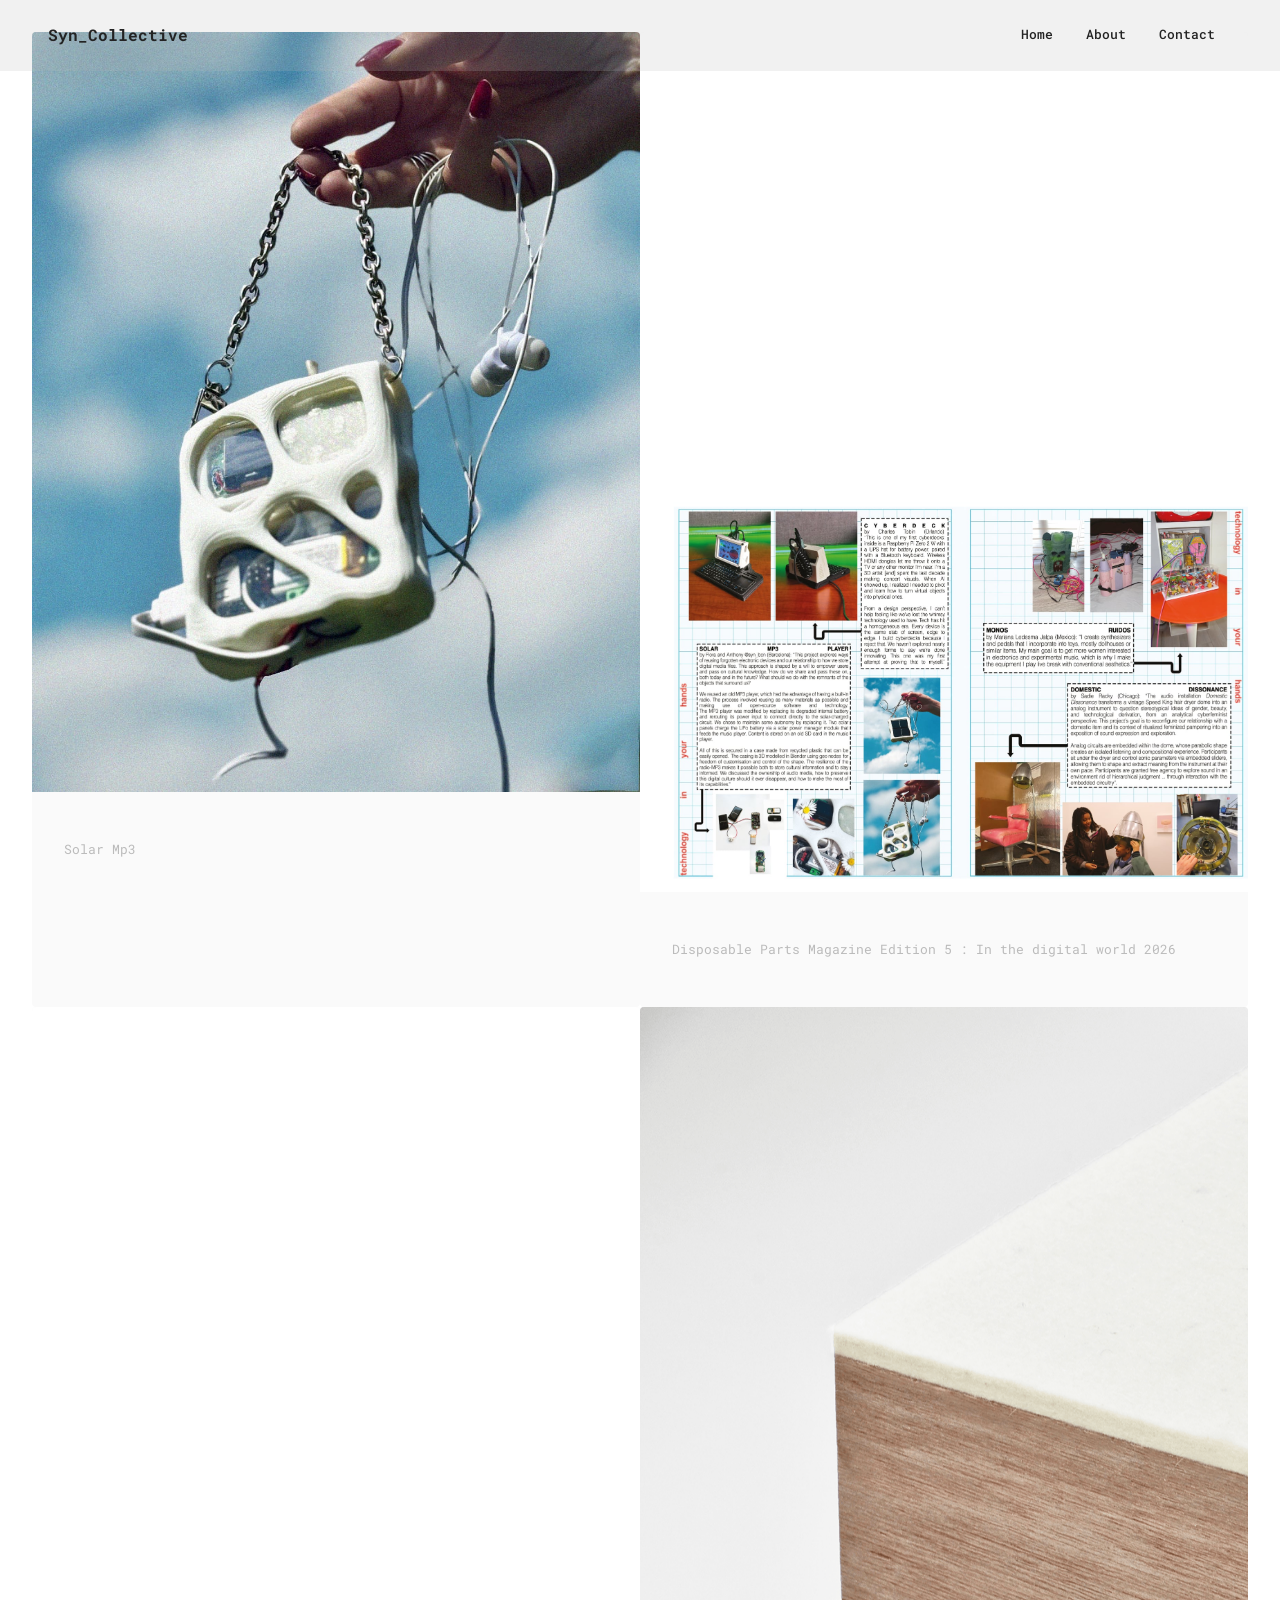
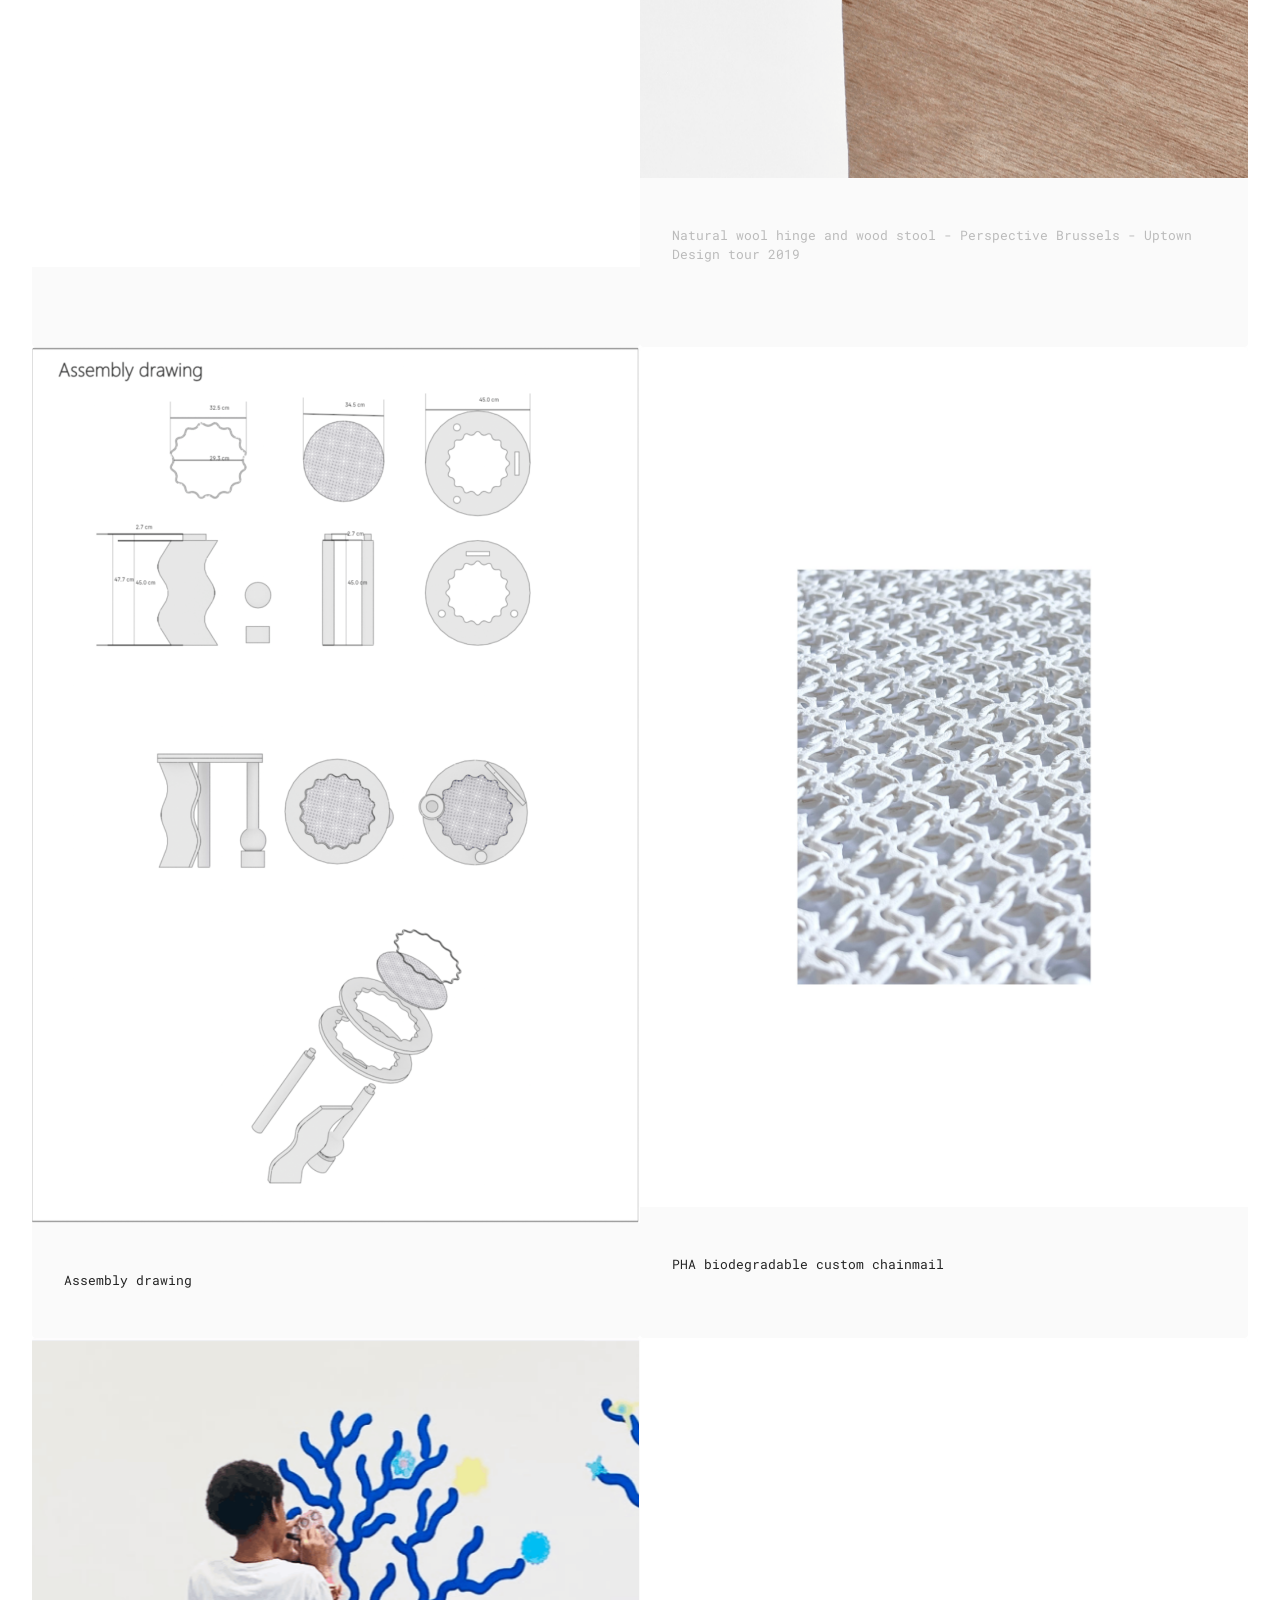
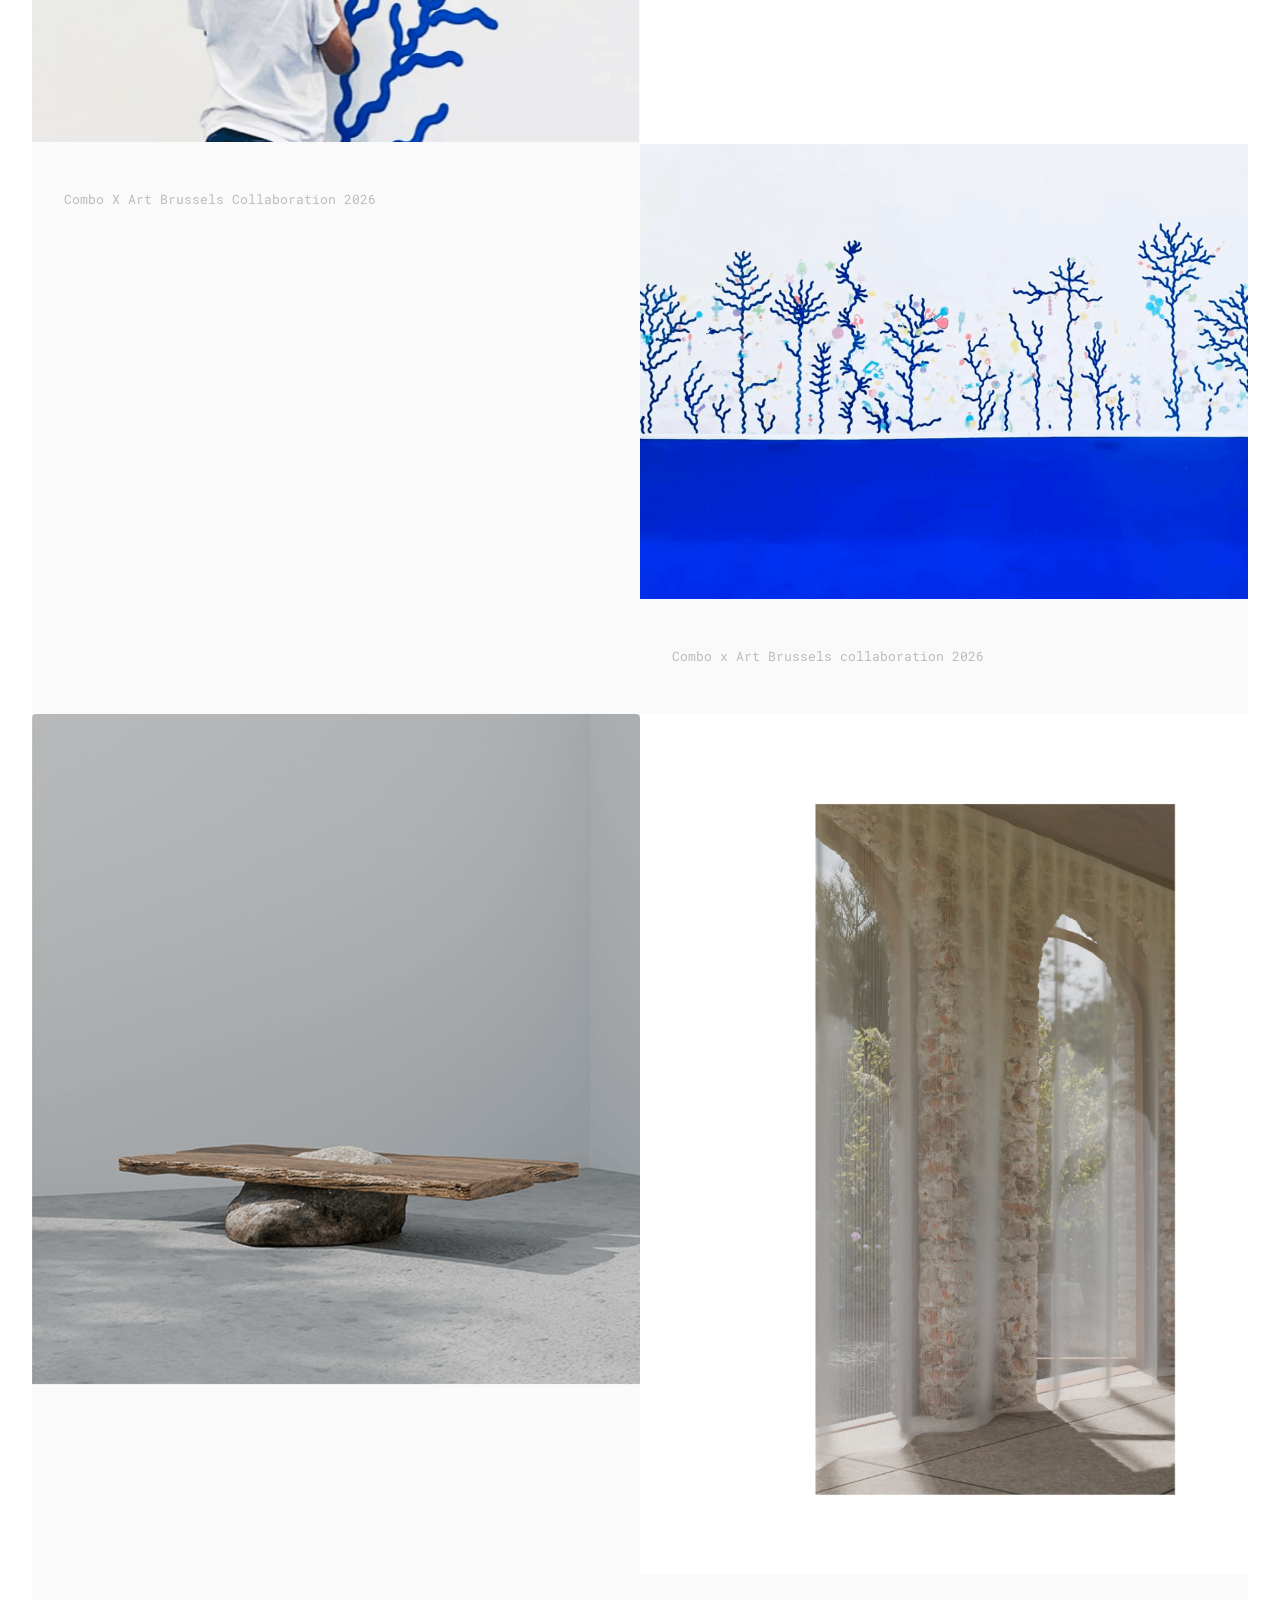
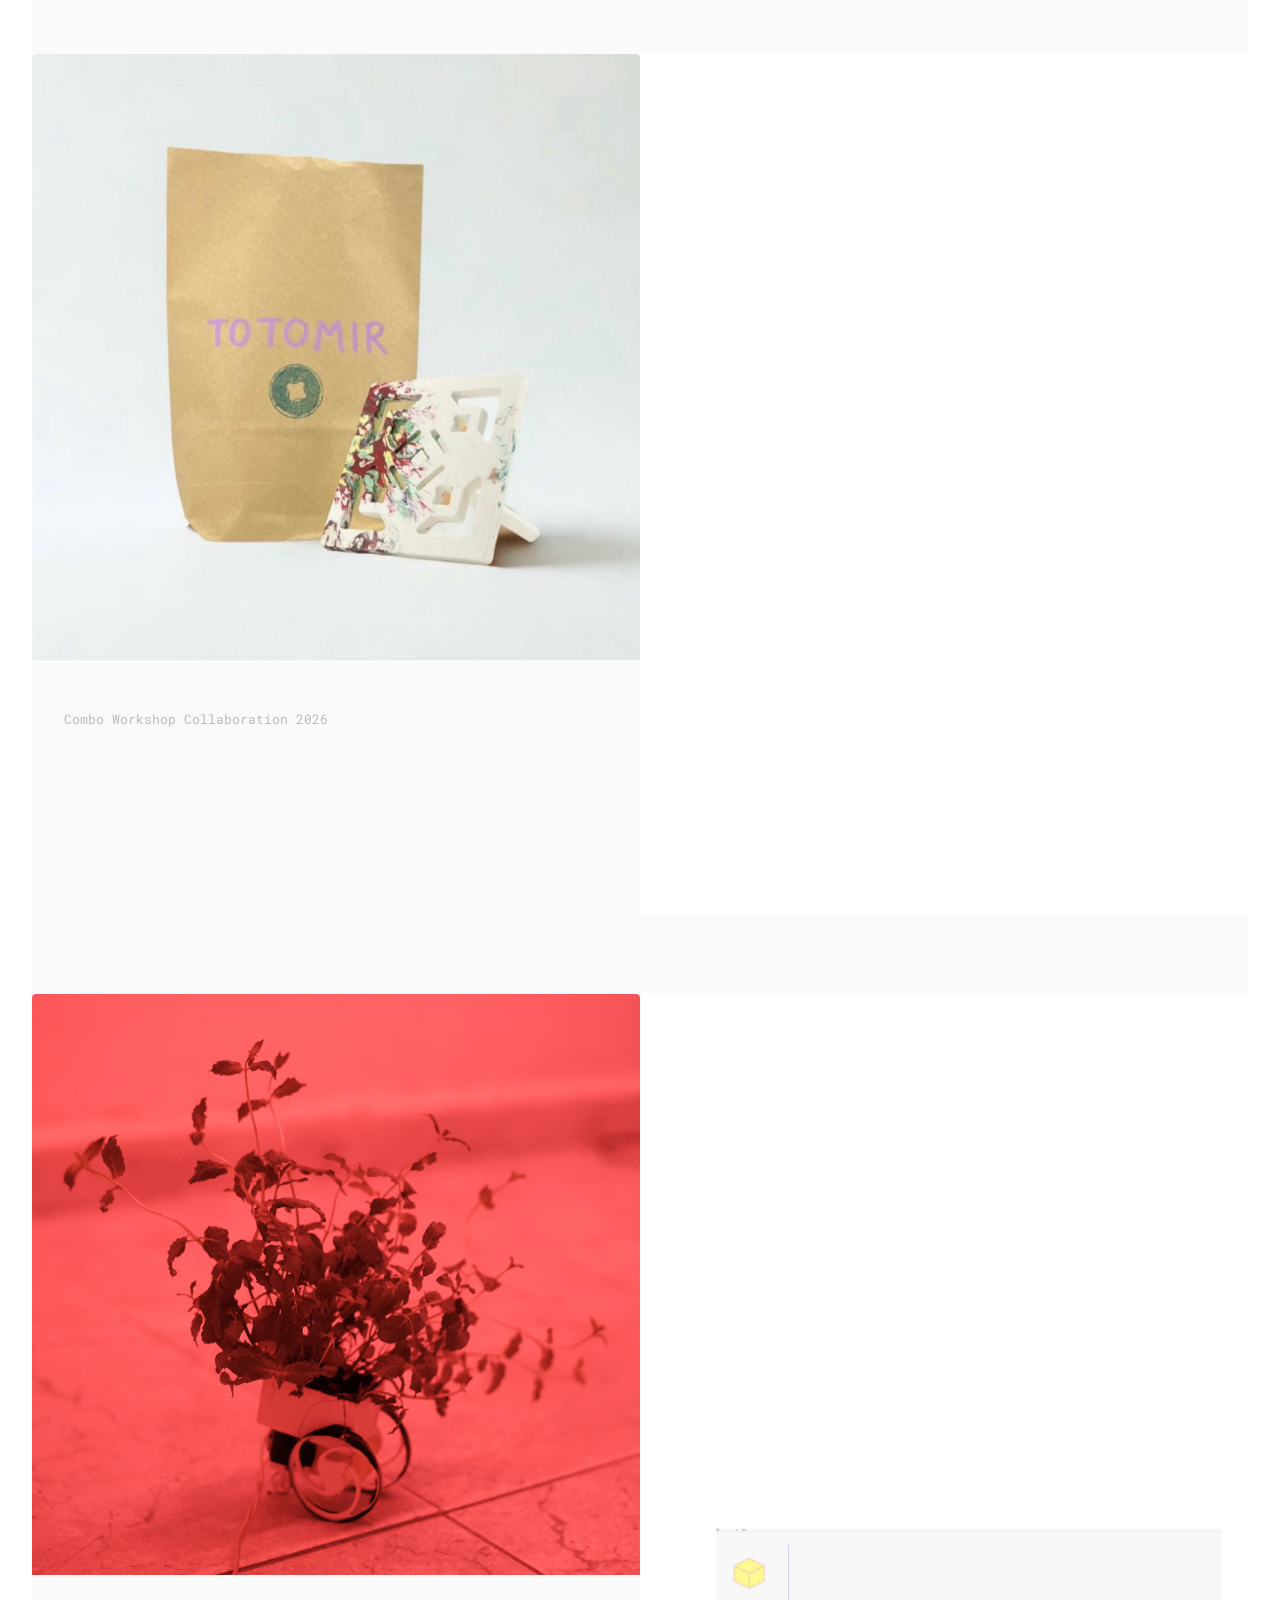
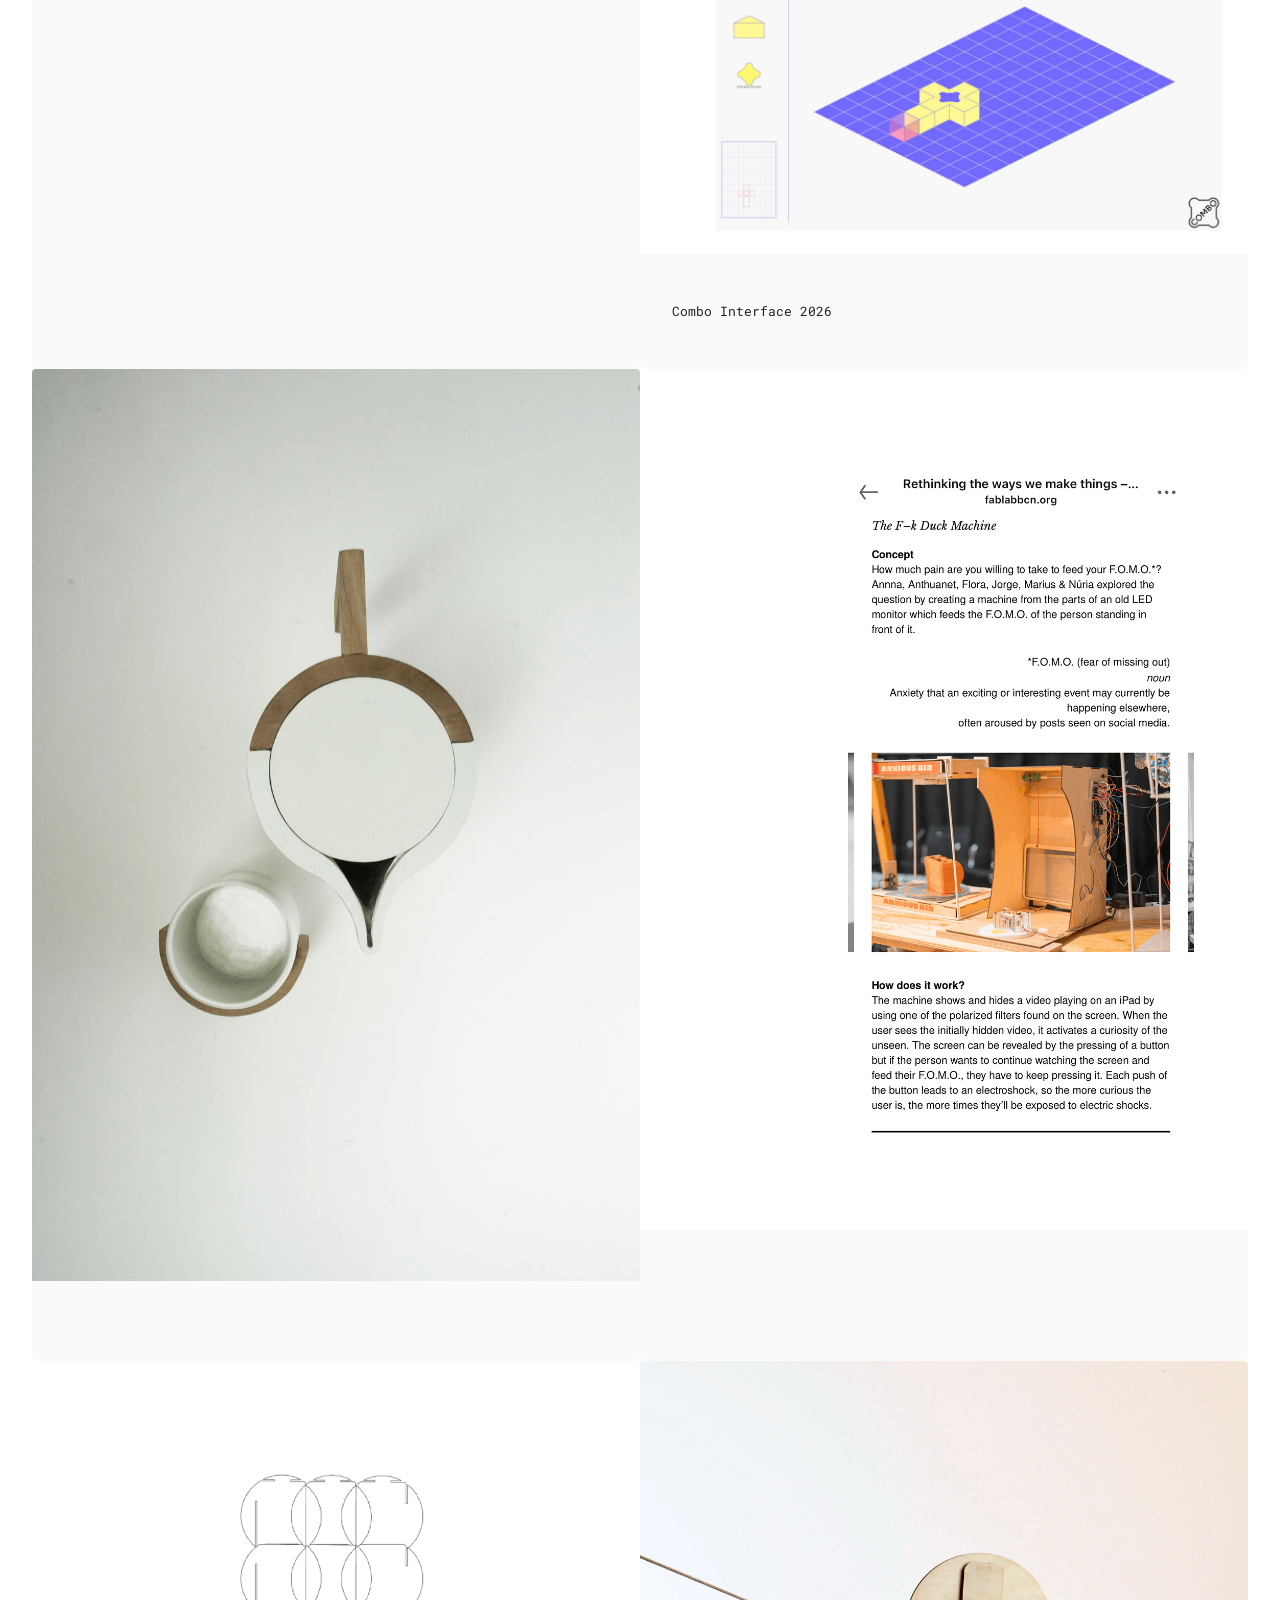
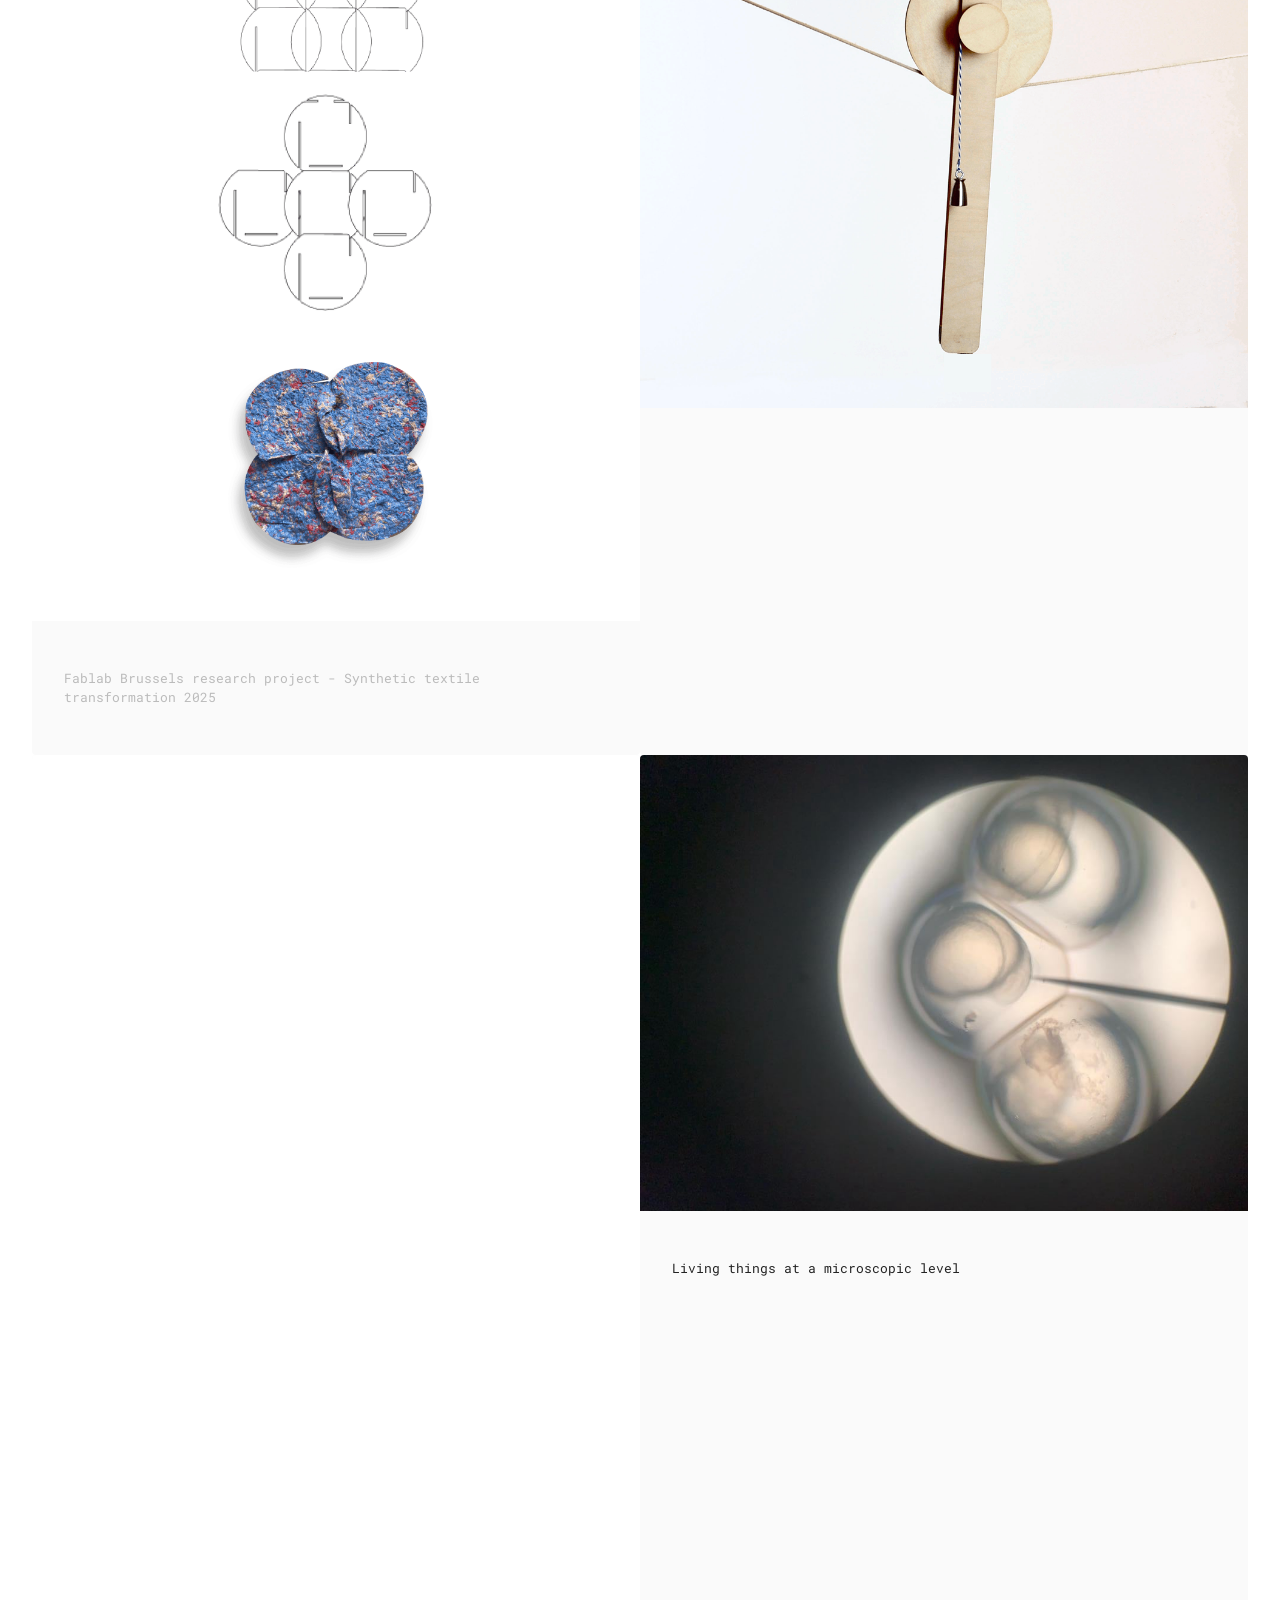
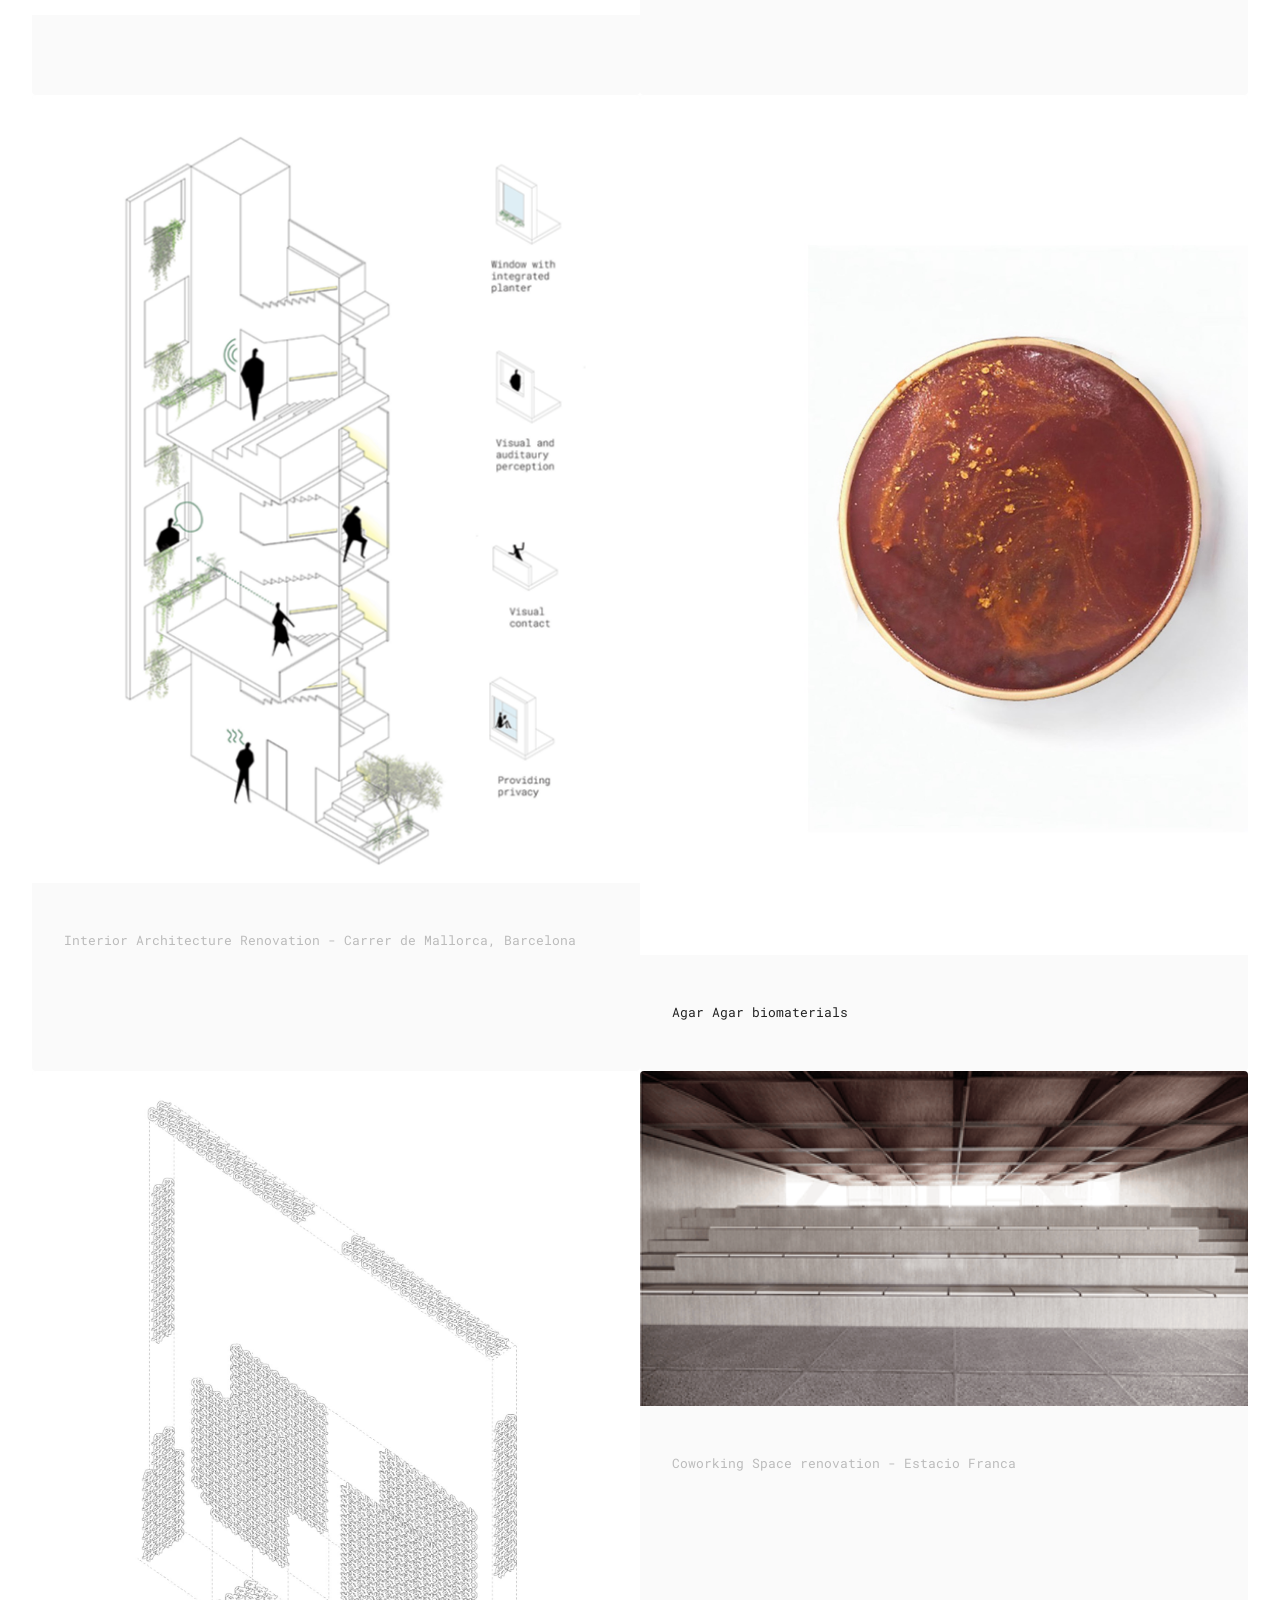
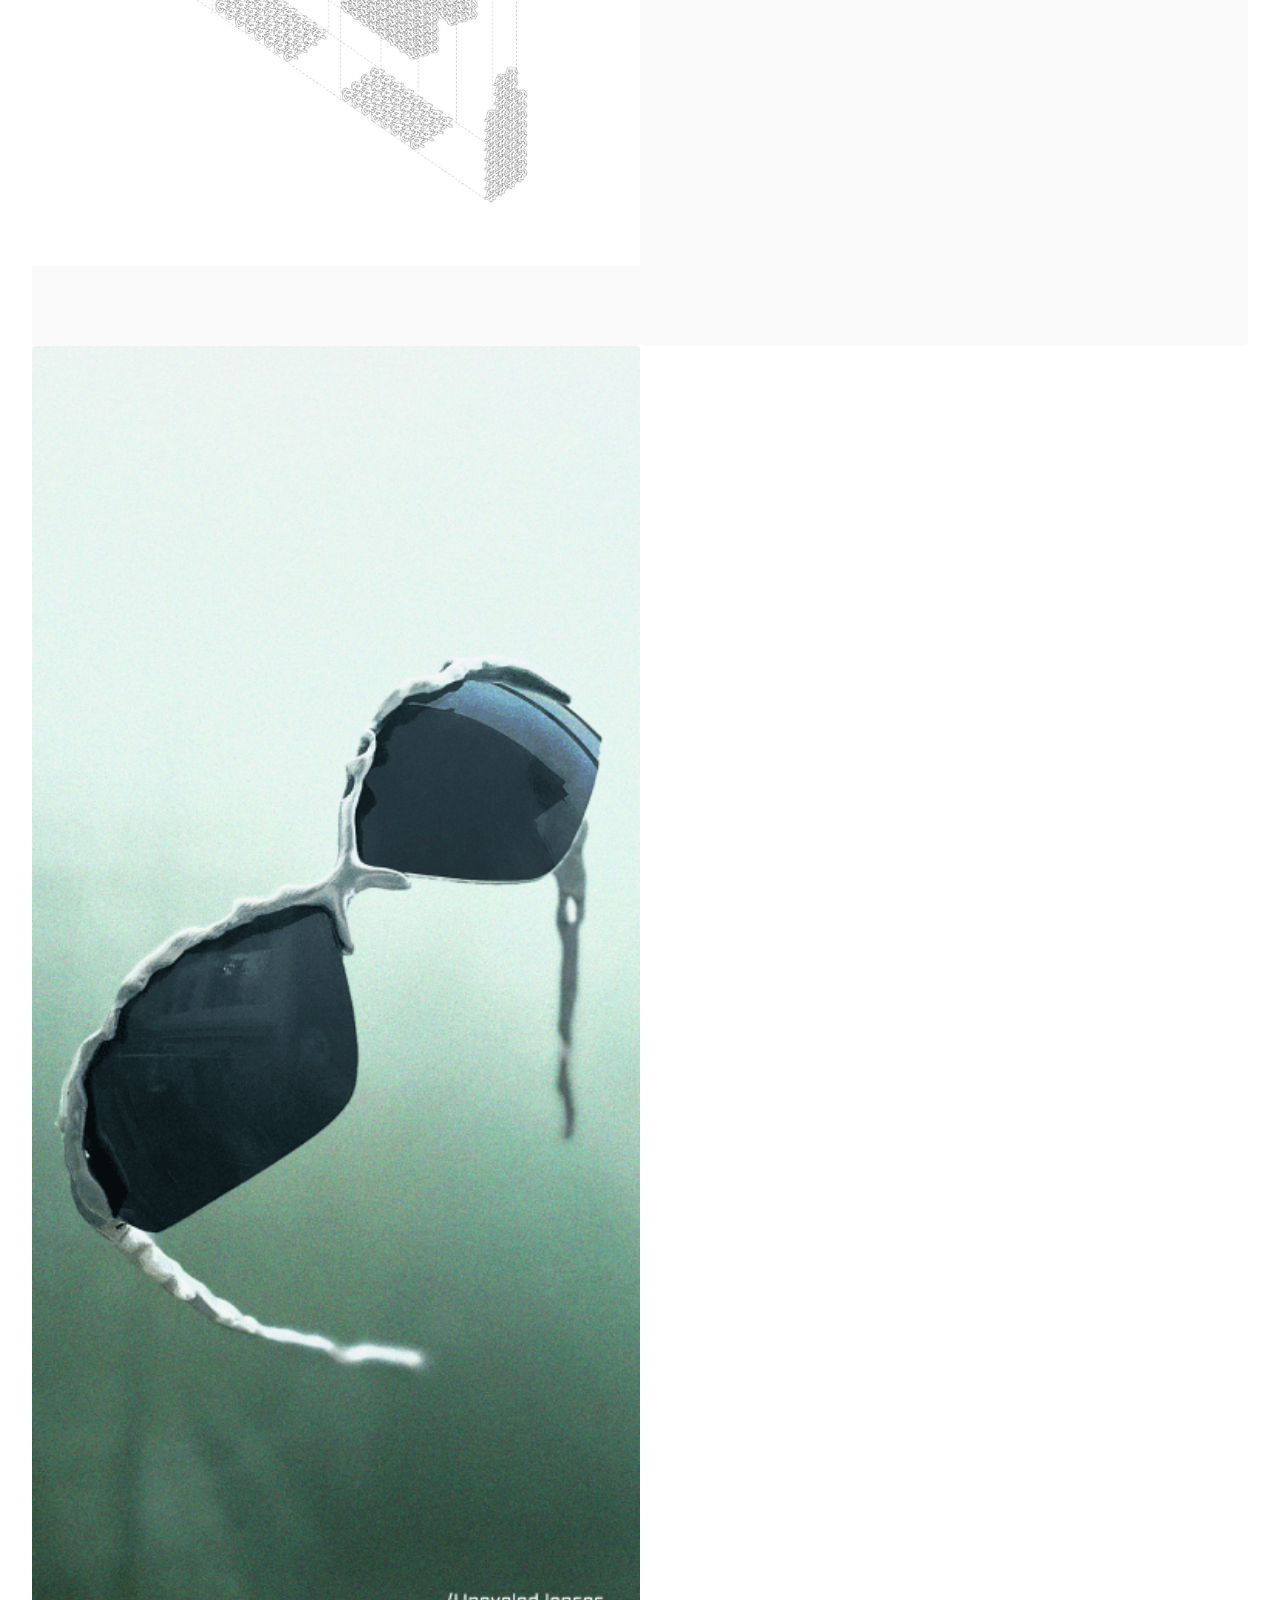
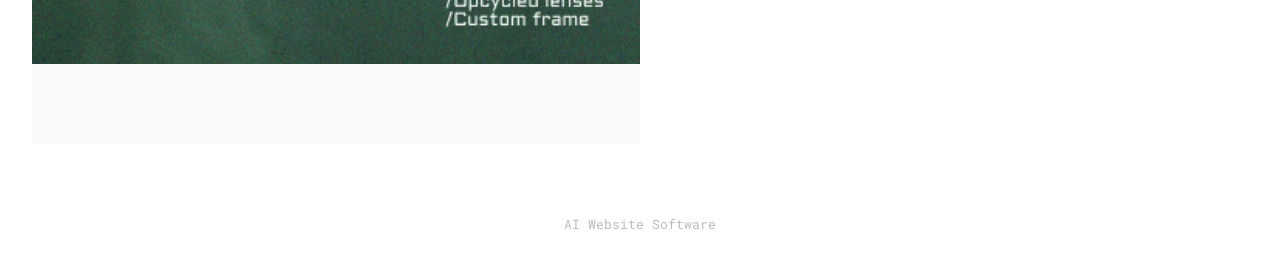
==== commit 5876a976: "create github pages" ====
--- a/index.html
+++ b/index.html
@@ -11,6 +11,7 @@
   
   
   <title>Home</title>
+  <link rel="stylesheet" href="assets/web/assets/mobirise-icons2/mobirise2.css">
   <link rel="stylesheet" href="assets/bootstrap/css/bootstrap.min.css">
   <link rel="stylesheet" href="assets/dropdown/css/style.css">
   <link rel="stylesheet" href="assets/socicon/css/styles.css">
@@ -19,7 +20,7 @@
   <noscript><link rel="stylesheet" href="https://fonts.googleapis.com/css?family=Orbitron:400,500,600,700,800,900&display=swap"></noscript>
   <link rel="preload" href="https://fonts.googleapis.com/css?family=Roboto+Mono:100,200,300,400,500,600,700,100i,200i,300i,400i,500i,600i,700i&display=swap" as="style" onload="this.onload=null;this.rel='stylesheet'">
   <noscript><link rel="stylesheet" href="https://fonts.googleapis.com/css?family=Roboto+Mono:100,200,300,400,500,600,700,100i,200i,300i,400i,500i,600i,700i&display=swap"></noscript>
-  <link rel="preload" as="style" href="assets/mobirise/css/mbr-additional.css?v=5dMUoh"><link rel="stylesheet" href="assets/mobirise/css/mbr-additional.css?v=5dMUoh" type="text/css">
+  <link rel="preload" as="style" href="assets/mobirise/css/mbr-additional.css?v=duxl3x"><link rel="stylesheet" href="assets/mobirise/css/mbr-additional.css?v=duxl3x" type="text/css">
 
   
   
@@ -27,14 +28,14 @@
 </head>
 <body>
   
-  <section data-bs-version="5.1" class="menu menu1 cid-sFGMsvHDIa" once="menu" id="menu1-1">
+  <section data-bs-version="5.1" class="menu menu1 cid-vBw3kcbV2M" once="menu" id="menu1-4i">
     
 
     <nav class="navbar navbar-dropdown navbar-fixed-top navbar-expand-lg">
         <div class="container-fluid">
             <div class="navbar-brand">
                 
-                <span class="navbar-caption-wrap"><a class="navbar-caption text-black display-5" href="https://mobiri.se">syn_collective</a></span>
+                <span class="navbar-caption-wrap"><a class="navbar-caption text-black text-primary display-5" href="index.html">Syn_Collective</a></span>
             </div>
             <button class="navbar-toggler" type="button" data-toggle="collapse" data-bs-toggle="collapse" data-target="#navbarSupportedContent" data-bs-target="#navbarSupportedContent" aria-controls="navbarNavAltMarkup" aria-expanded="false" aria-label="Toggle navigation">
                 <div class="hamburger">
@@ -45,9 +46,9 @@
                 </div>
             </button>
             <div class="collapse navbar-collapse" id="navbarSupportedContent">
-                <ul class="navbar-nav nav-dropdown nav-right" data-app-modern-menu="true"><li class="nav-item"><a class="nav-link link text-primary display-7" href="index.html">Home</a></li><li class="nav-item"><a class="nav-link link text-primary display-7" href="page10.html">About</a></li>
-                    
-                    <li class="nav-item"><a class="nav-link link text-primary display-7" href="page8.html">Contacts</a>
+                <ul class="navbar-nav nav-dropdown nav-right" data-app-modern-menu="true"><li class="nav-item"><a class="nav-link link text-black text-primary display-7" href="index.html">Home</a></li>
+                    <li class="nav-item"><a class="nav-link link text-black text-primary display-7" href="page10.html">
+                            About</a></li><li class="nav-item"><a class="nav-link link text-black text-primary display-7" href="page8.html">Contact</a>
                     </li></ul>
                 
                 
@@ -369,24 +370,7 @@
             </div>
         </div>
     </div>
-</section>
-
-<section data-bs-version="5.1" class="footer7 cid-sFGSOnwtIp" once="footers" id="footer7-8">
-
-    
-
-    <div class="mbr-overlay" style="opacity: 0.6; background-color: rgb(35, 35, 35);"></div>
-
-    <div class="container">
-        <div class="media-container-row align-center mbr-white">
-            <div class="col-12">
-                <p class="mbr-text mb-0 mbr-fonts-style display-7">
-                    © Copyright 2025 - All Rights Reserved
-                </p>
-            </div>
-        </div>
-    </div>
-</section><section class="display-7" style="padding: 0;align-items: center;justify-content: center;flex-wrap: wrap;    align-content: center;display: flex;position: relative;height: 4rem;"><a href="https://mobiri.se/5052019" style="flex: 1 1;height: 4rem;position: absolute;width: 100%;z-index: 1;"><img alt="" style="height: 4rem;" src="[data-uri]"></a><p style="margin: 0;text-align: center;" class="display-7">&#8204;</p><a style="z-index:1" href="https://mobirise.com/builder/no-code-website-builder.html">No Code Website Builder</a></section><script src="assets/bootstrap/js/bootstrap.bundle.min.js"></script>  <script src="assets/smoothscroll/smooth-scroll.js"></script>  <script src="assets/ytplayer/index.js"></script>  <script src="assets/dropdown/js/navbar-dropdown.js"></script>  <script src="assets/theme/js/script.js"></script>  
+</section><section class="display-7" style="padding: 0;align-items: center;justify-content: center;flex-wrap: wrap;    align-content: center;display: flex;position: relative;height: 4rem;"><a href="https://mobiri.se/5052019" style="flex: 1 1;height: 4rem;position: absolute;width: 100%;z-index: 1;"><img alt="" style="height: 4rem;" src="[data-uri]"></a><p style="margin: 0;text-align: center;" class="display-7">&#8204;</p><a style="z-index:1" href="https://mobirise.com/builder/ai-website-builder.html">AI Website Software</a></section><script src="assets/bootstrap/js/bootstrap.bundle.min.js"></script>  <script src="assets/smoothscroll/smooth-scroll.js"></script>  <script src="assets/ytplayer/index.js"></script>  <script src="assets/dropdown/js/navbar-dropdown.js"></script>  <script src="assets/theme/js/script.js"></script>  
   
   
  <div id="scrollToTop" class="scrollToTop mbr-arrow-up"><a style="text-align: center;"><i class="mbr-arrow-up-icon mbr-arrow-up-icon-cm cm-icon cm-icon-smallarrow-up"></i></a></div>
--- a/assets/web/assets/mobirise-icons2/mobirise2.css
+++ b/assets/web/assets/mobirise-icons2/mobirise2.css
@@ -0,0 +1,499 @@
+@font-face {
+  font-family: 'Moririse2';
+  font-display: swap;
+  src:  url('mobirise2.eot?f2bix4');
+  src:  url('mobirise2.eot?f2bix4#iefix') format('embedded-opentype'),
+    url('mobirise2.woff2?f2bix4') format('woff2'),
+    url('mobirise2.woff?f2bix4') format('woff'),
+    url('mobirise2.ttf?f2bix4') format('truetype'),
+    url('mobirise2.svg?f2bix4#mobirise2') format('svg');
+  font-weight: normal;
+  font-style: normal;
+}
+
+[class^="mobi-"], [class*=" mobi-"] {
+  /* use !important to prevent issues with browser extensions that change fonts */
+  font-family: 'Moririse2' !important;
+  speak: none;
+  font-style: normal;
+  font-weight: normal;
+  font-variant: normal;
+  text-transform: none;
+  line-height: 1;
+
+  /* Better Font Rendering =========== */
+  -webkit-font-smoothing: antialiased;
+  -moz-osx-font-smoothing: grayscale;
+}
+
+.mobi-mbri-add-submenu:before {
+  content: "\e900";
+}
+.mobi-mbri-alert:before {
+  content: "\e901";
+}
+.mobi-mbri-align-center:before {
+  content: "\e902";
+}
+.mobi-mbri-align-justify:before {
+  content: "\e903";
+}
+.mobi-mbri-align-left:before {
+  content: "\e904";
+}
+.mobi-mbri-align-right:before {
+  content: "\e905";
+}
+.mobi-mbri-android:before {
+  content: "\e906";
+}
+.mobi-mbri-apple:before {
+  content: "\e907";
+}
+.mobi-mbri-arrow-down:before {
+  content: "\e908";
+}
+.mobi-mbri-arrow-next:before {
+  content: "\e909";
+}
+.mobi-mbri-arrow-prev:before {
+  content: "\e90a";
+}
+.mobi-mbri-arrow-up:before {
+  content: "\e90b";
+}
+.mobi-mbri-bold:before {
+  content: "\e90c";
+}
+.mobi-mbri-bookmark:before {
+  content: "\e90d";
+}
+.mobi-mbri-bootstrap:before {
+  content: "\e90e";
+}
+.mobi-mbri-briefcase:before {
+  content: "\e90f";
+}
+.mobi-mbri-browse:before {
+  content: "\e910";
+}
+.mobi-mbri-bulleted-list:before {
+  content: "\e911";
+}
+.mobi-mbri-calendar:before {
+  content: "\e912";
+}
+.mobi-mbri-camera:before {
+  content: "\e913";
+}
+.mobi-mbri-cart-add:before {
+  content: "\e914";
+}
+.mobi-mbri-cart-full:before {
+  content: "\e915";
+}
+.mobi-mbri-cash:before {
+  content: "\e916";
+}
+.mobi-mbri-change-style:before {
+  content: "\e917";
+}
+.mobi-mbri-chat:before {
+  content: "\e918";
+}
+.mobi-mbri-clock:before {
+  content: "\e919";
+}
+.mobi-mbri-close:before {
+  content: "\e91a";
+}
+.mobi-mbri-cloud:before {
+  content: "\e91b";
+}
+.mobi-mbri-code:before {
+  content: "\e91c";
+}
+.mobi-mbri-contact-form:before {
+  content: "\e91d";
+}
+.mobi-mbri-credit-card:before {
+  content: "\e91e";
+}
+.mobi-mbri-cursor-click:before {
+  content: "\e91f";
+}
+.mobi-mbri-cust-feedback:before {
+  content: "\e920";
+}
+.mobi-mbri-database:before {
+  content: "\e921";
+}
+.mobi-mbri-delivery:before {
+  content: "\e922";
+}
+.mobi-mbri-desktop:before {
+  content: "\e923";
+}
+.mobi-mbri-devices:before {
+  content: "\e924";
+}
+.mobi-mbri-down:before {
+  content: "\e925";
+}
+.mobi-mbri-download-2:before {
+  content: "\e926";
+}
+.mobi-mbri-download:before {
+  content: "\e927";
+}
+.mobi-mbri-drag-n-drop-2:before {
+  content: "\e928";
+}
+.mobi-mbri-drag-n-drop:before {
+  content: "\e929";
+}
+.mobi-mbri-edit-2:before {
+  content: "\e92a";
+}
+.mobi-mbri-edit:before {
+  content: "\e92b";
+}
+.mobi-mbri-error:before {
+  content: "\e92c";
+}
+.mobi-mbri-extension:before {
+  content: "\e92d";
+}
+.mobi-mbri-features:before {
+  content: "\e92e";
+}
+.mobi-mbri-file:before {
+  content: "\e92f";
+}
+.mobi-mbri-flag:before {
+  content: "\e930";
+}
+.mobi-mbri-folder:before {
+  content: "\e931";
+}
+.mobi-mbri-gift:before {
+  content: "\e932";
+}
+.mobi-mbri-github:before {
+  content: "\e933";
+}
+.mobi-mbri-globe-2:before {
+  content: "\e934";
+}
+.mobi-mbri-globe:before {
+  content: "\e935";
+}
+.mobi-mbri-growing-chart:before {
+  content: "\e936";
+}
+.mobi-mbri-hearth:before {
+  content: "\e937";
+}
+.mobi-mbri-help:before {
+  content: "\e938";
+}
+.mobi-mbri-home:before {
+  content: "\e939";
+}
+.mobi-mbri-hot-cup:before {
+  content: "\e93a";
+}
+.mobi-mbri-idea:before {
+  content: "\e93b";
+}
+.mobi-mbri-image-gallery:before {
+  content: "\e93c";
+}
+.mobi-mbri-image-slider:before {
+  content: "\e93d";
+}
+.mobi-mbri-info:before {
+  content: "\e93e";
+}
+.mobi-mbri-italic:before {
+  content: "\e93f";
+}
+.mobi-mbri-key:before {
+  content: "\e940";
+}
+.mobi-mbri-laptop:before {
+  content: "\e941";
+}
+.mobi-mbri-layers:before {
+  content: "\e942";
+}
+.mobi-mbri-left-right:before {
+  content: "\e943";
+}
+.mobi-mbri-left:before {
+  content: "\e944";
+}
+.mobi-mbri-letter:before {
+  content: "\e945";
+}
+.mobi-mbri-like:before {
+  content: "\e946";
+}
+.mobi-mbri-link:before {
+  content: "\e947";
+}
+.mobi-mbri-lock:before {
+  content: "\e948";
+}
+.mobi-mbri-login:before {
+  content: "\e949";
+}
+.mobi-mbri-logout:before {
+  content: "\e94a";
+}
+.mobi-mbri-magic-stick:before {
+  content: "\e94b";
+}
+.mobi-mbri-map-pin:before {
+  content: "\e94c";
+}
+.mobi-mbri-menu:before {
+  content: "\e94d";
+}
+.mobi-mbri-mobile-2:before {
+  content: "\e94e";
+}
+.mobi-mbri-mobile-horizontal:before {
+  content: "\e94f";
+}
+.mobi-mbri-mobile:before {
+  content: "\e950";
+}
+.mobi-mbri-mobirise:before {
+  content: "\e951";
+}
+.mobi-mbri-more-horizontal:before {
+  content: "\e952";
+}
+.mobi-mbri-more-vertical:before {
+  content: "\e953";
+}
+.mobi-mbri-music:before {
+  content: "\e954";
+}
+.mobi-mbri-new-file:before {
+  content: "\e955";
+}
+.mobi-mbri-numbered-list:before {
+  content: "\e956";
+}
+.mobi-mbri-opened-folder:before {
+  content: "\e957";
+}
+.mobi-mbri-pages:before {
+  content: "\e958";
+}
+.mobi-mbri-paper-plane:before {
+  content: "\e959";
+}
+.mobi-mbri-paperclip:before {
+  content: "\e95a";
+}
+.mobi-mbri-phone:before {
+  content: "\e95b";
+}
+.mobi-mbri-photo:before {
+  content: "\e95c";
+}
+.mobi-mbri-photos:before {
+  content: "\e95d";
+}
+.mobi-mbri-pin:before {
+  content: "\e95e";
+}
+.mobi-mbri-play:before {
+  content: "\e95f";
+}
+.mobi-mbri-plus:before {
+  content: "\e960";
+}
+.mobi-mbri-preview:before {
+  content: "\e961";
+}
+.mobi-mbri-print:before {
+  content: "\e962";
+}
+.mobi-mbri-protect:before {
+  content: "\e963";
+}
+.mobi-mbri-question:before {
+  content: "\e964";
+}
+.mobi-mbri-quote-left:before {
+  content: "\e965";
+}
+.mobi-mbri-quote-right:before {
+  content: "\e966";
+}
+.mobi-mbri-redo:before {
+  content: "\e967";
+}
+.mobi-mbri-refresh:before {
+  content: "\e968";
+}
+.mobi-mbri-responsive-2:before {
+  content: "\e969";
+}
+.mobi-mbri-responsive:before {
+  content: "\e96a";
+}
+.mobi-mbri-right:before {
+  content: "\e96b";
+}
+.mobi-mbri-rocket:before {
+  content: "\e96c";
+}
+.mobi-mbri-sad-face:before {
+  content: "\e96d";
+}
+.mobi-mbri-sale:before {
+  content: "\e96e";
+}
+.mobi-mbri-save:before {
+  content: "\e96f";
+}
+.mobi-mbri-search:before {
+  content: "\e970";
+}
+.mobi-mbri-setting-2:before {
+  content: "\e971";
+}
+.mobi-mbri-setting-3:before {
+  content: "\e972";
+}
+.mobi-mbri-setting:before {
+  content: "\e973";
+}
+.mobi-mbri-share:before {
+  content: "\e974";
+}
+.mobi-mbri-shopping-bag:before {
+  content: "\e975";
+}
+.mobi-mbri-shopping-basket:before {
+  content: "\e976";
+}
+.mobi-mbri-shopping-cart:before {
+  content: "\e977";
+}
+.mobi-mbri-sites:before {
+  content: "\e978";
+}
+.mobi-mbri-smile-face:before {
+  content: "\e979";
+}
+.mobi-mbri-speed:before {
+  content: "\e97a";
+}
+.mobi-mbri-star:before {
+  content: "\e97b";
+}
+.mobi-mbri-success:before {
+  content: "\e97c";
+}
+.mobi-mbri-sun:before {
+  content: "\e97d";
+}
+.mobi-mbri-sun2:before {
+  content: "\e97e";
+}
+.mobi-mbri-tablet-vertical:before {
+  content: "\e97f";
+}
+.mobi-mbri-tablet:before {
+  content: "\e980";
+}
+.mobi-mbri-target:before {
+  content: "\e981";
+}
+.mobi-mbri-timer:before {
+  content: "\e982";
+}
+.mobi-mbri-to-ftp:before {
+  content: "\e983";
+}
+.mobi-mbri-to-local-drive:before {
+  content: "\e984";
+}
+.mobi-mbri-touch-swipe:before {
+  content: "\e985";
+}
+.mobi-mbri-touch:before {
+  content: "\e986";
+}
+.mobi-mbri-trash:before {
+  content: "\e987";
+}
+.mobi-mbri-underline:before {
+  content: "\e988";
+}
+.mobi-mbri-undo:before {
+  content: "\e989";
+}
+.mobi-mbri-unlink:before {
+  content: "\e98a";
+}
+.mobi-mbri-unlock:before {
+  content: "\e98b";
+}
+.mobi-mbri-up-down:before {
+  content: "\e98c";
+}
+.mobi-mbri-up:before {
+  content: "\e98d";
+}
+.mobi-mbri-update:before {
+  content: "\e98e";
+}
+.mobi-mbri-upload-2:before {
+  content: "\e98f";
+}
+.mobi-mbri-upload:before {
+  content: "\e990";
+}
+.mobi-mbri-user-2:before {
+  content: "\e991";
+}
+.mobi-mbri-user:before {
+  content: "\e992";
+}
+.mobi-mbri-users:before {
+  content: "\e993";
+}
+.mobi-mbri-video-play:before {
+  content: "\e994";
+}
+.mobi-mbri-video:before {
+  content: "\e995";
+}
+.mobi-mbri-watch:before {
+  content: "\e996";
+}
+.mobi-mbri-website-theme-2:before {
+  content: "\e997";
+}
+.mobi-mbri-website-theme:before {
+  content: "\e998";
+}
+.mobi-mbri-wifi:before {
+  content: "\e999";
+}
+.mobi-mbri-windows:before {
+  content: "\e99a";
+}
+.mobi-mbri-zoom-in:before {
+  content: "\e99b";
+}
+.mobi-mbri-zoom-out:before {
+  content: "\e99c";
+}
--- a/assets/mobirise/css/mbr-additional.css
+++ b/assets/mobirise/css/mbr-additional.css
@@ -684,14 +684,64 @@
   outline-offset: 2px !important;
   transition: outline 0.2s ease-in-out;
 }
-.cid-sFGMsvHDIa {
+.cid-vAzoJO9qF8 {
+  padding-top: 0rem;
+  padding-bottom: 3rem;
+  background-color: #ffffff;
+}
+.cid-vAzoJO9qF8 img,
+.cid-vAzoJO9qF8 .item-img {
+  width: 100%;
+}
+.cid-vAzoJO9qF8 .item:focus,
+.cid-vAzoJO9qF8 span:focus {
+  outline: none;
+}
+.cid-vAzoJO9qF8 .item {
+  cursor: pointer;
+  margin-bottom: 2rem;
+  position: relative;
+}
+.cid-vAzoJO9qF8 .row {
+  margin-left: 0;
+  margin-right: 0;
+}
+.cid-vAzoJO9qF8 .item {
+  padding: 0;
+  margin: 0;
+}
+.cid-vAzoJO9qF8 .item-wrapper {
+  position: unset;
+  border-radius: 4px;
+  background: #fafafa;
+  height: 100%;
+  display: flex;
+  flex-flow: column nowrap;
+}
+@media (min-width: 992px) {
+  .cid-vAzoJO9qF8 .item-wrapper .item-content {
+    padding: 2rem;
+  }
+}
+@media (max-width: 991px) {
+  .cid-vAzoJO9qF8 .item-wrapper .item-content {
+    padding: 1rem;
+  }
+}
+.cid-vAzoJO9qF8 .mbr-section-btn {
+  margin-top: auto !important;
+}
+.cid-vAzoJO9qF8 .mbr-section-title {
+  color: #232323;
+}
+.cid-vBw3kcbV2M {
   z-index: 1000;
   width: 100%;
 }
-.cid-sFGMsvHDIa nav.navbar {
+.cid-vBw3kcbV2M nav.navbar {
   position: fixed;
 }
-.cid-sFGMsvHDIa .dropdown-item:before {
+.cid-vBw3kcbV2M .dropdown-item:before {
   font-family: Moririse2 !important;
   content: "\e966";
   display: inline-block;
@@ -708,115 +758,123 @@
   transform: scale(0, 1);
   transition: all 0.25s ease-in-out;
 }
-.cid-sFGMsvHDIa .dropdown-menu {
+.cid-vBw3kcbV2M .dropdown-menu {
   padding: 0;
   border-radius: 4px;
   box-shadow: 0 1px 3px 0 rgba(0, 0, 0, 0.1);
 }
-.cid-sFGMsvHDIa .dropdown-item {
+.cid-vBw3kcbV2M .dropdown-item {
   border-bottom: 1px solid #e6e6e6;
 }
-.cid-sFGMsvHDIa .dropdown-item:hover,
-.cid-sFGMsvHDIa .dropdown-item:focus {
+.cid-vBw3kcbV2M .dropdown-item:hover,
+.cid-vBw3kcbV2M .dropdown-item:focus {
   background: #bbbbbb !important;
   color: white !important;
 }
-.cid-sFGMsvHDIa .dropdown-item:first-child {
+.cid-vBw3kcbV2M .dropdown-item:hover span {
+  color: white;
+}
+.cid-vBw3kcbV2M .dropdown-item:first-child {
   border-top-left-radius: 4px;
   border-top-right-radius: 4px;
 }
-.cid-sFGMsvHDIa .dropdown-item:last-child {
+.cid-vBw3kcbV2M .dropdown-item:last-child {
   border-bottom: none;
   border-bottom-left-radius: 4px;
   border-bottom-right-radius: 4px;
 }
-.cid-sFGMsvHDIa .nav-dropdown .link {
+.cid-vBw3kcbV2M .nav-dropdown .link {
   padding: 0 0.3em !important;
   margin: 0.667em 1em !important;
 }
-.cid-sFGMsvHDIa .nav-dropdown .link.dropdown-toggle::after {
+.cid-vBw3kcbV2M .nav-dropdown .link.dropdown-toggle::after {
   margin-left: 0.5rem;
   margin-top: 0.2rem;
 }
-.cid-sFGMsvHDIa .nav-link {
+.cid-vBw3kcbV2M .nav-link {
   position: relative;
 }
-.cid-sFGMsvHDIa .container {
+.cid-vBw3kcbV2M .container {
   display: flex;
   margin: auto;
 }
-.cid-sFGMsvHDIa .iconfont-wrapper {
+@media (min-width: 992px) {
+  .cid-vBw3kcbV2M .container {
+    flex-wrap: nowrap;
+  }
+}
+.cid-vBw3kcbV2M .iconfont-wrapper {
   color: #000000 !important;
   font-size: 1.5rem;
   padding-right: 0.5rem;
 }
-.cid-sFGMsvHDIa .dropdown-menu,
-.cid-sFGMsvHDIa .navbar.opened {
-  background: #ffffff !important;
-}
-.cid-sFGMsvHDIa .nav-item:focus,
-.cid-sFGMsvHDIa .nav-link:focus {
+.cid-vBw3kcbV2M .dropdown-menu,
+.cid-vBw3kcbV2M .navbar.opened {
+  background: #bbbbbb !important;
+}
+.cid-vBw3kcbV2M .nav-item:focus,
+.cid-vBw3kcbV2M .nav-link:focus {
   outline: none;
 }
-.cid-sFGMsvHDIa .dropdown .dropdown-menu .dropdown-item {
+.cid-vBw3kcbV2M .dropdown .dropdown-menu .dropdown-item {
   width: auto;
   transition: all 0.25s ease-in-out;
 }
-.cid-sFGMsvHDIa .dropdown .dropdown-menu .dropdown-item::after {
+.cid-vBw3kcbV2M .dropdown .dropdown-menu .dropdown-item::after {
   right: 0.5rem;
 }
-.cid-sFGMsvHDIa .dropdown .dropdown-menu .dropdown-item .mbr-iconfont {
+.cid-vBw3kcbV2M .dropdown .dropdown-menu .dropdown-item .mbr-iconfont {
   margin-right: 0.5rem;
   vertical-align: sub;
 }
-.cid-sFGMsvHDIa .dropdown .dropdown-menu .dropdown-item .mbr-iconfont:before {
+.cid-vBw3kcbV2M .dropdown .dropdown-menu .dropdown-item .mbr-iconfont:before {
   display: inline-block;
   transform: scale(1, 1);
   transition: all 0.25s ease-in-out;
 }
-.cid-sFGMsvHDIa .collapsed .dropdown-menu .dropdown-item:before {
+.cid-vBw3kcbV2M .collapsed .dropdown-menu .dropdown-item:before {
   display: none;
 }
-.cid-sFGMsvHDIa .collapsed .dropdown .dropdown-menu .dropdown-item {
+.cid-vBw3kcbV2M .collapsed .dropdown .dropdown-menu .dropdown-item {
   padding: 0.235em 1.5em 0.235em 1.5em !important;
   transition: none;
   margin: 0 !important;
 }
-.cid-sFGMsvHDIa .navbar {
+.cid-vBw3kcbV2M .navbar {
   min-height: 70px;
   transition: all 0.3s;
   border-bottom: 1px solid transparent;
-  background: rgba(255, 255, 255, 0.6);
-}
-.cid-sFGMsvHDIa .navbar.opened {
+  background: rgba(187, 187, 187, 0.2);
+}
+.cid-vBw3kcbV2M .navbar.opened {
   transition: all 0.3s;
 }
-.cid-sFGMsvHDIa .navbar .dropdown-item {
+.cid-vBw3kcbV2M .navbar .dropdown-item {
   padding: 0.5rem 1.8rem;
 }
-.cid-sFGMsvHDIa .navbar .navbar-logo img {
+.cid-vBw3kcbV2M .navbar .navbar-logo img {
   width: auto;
 }
-.cid-sFGMsvHDIa .navbar .navbar-collapse {
+.cid-vBw3kcbV2M .navbar .navbar-collapse {
   justify-content: flex-end;
   z-index: 1;
 }
-.cid-sFGMsvHDIa .navbar.collapsed {
+.cid-vBw3kcbV2M .navbar.collapsed {
   justify-content: center;
 }
-.cid-sFGMsvHDIa .navbar.collapsed .nav-item .nav-link::before {
+.cid-vBw3kcbV2M .navbar.collapsed .nav-item .nav-link::before {
   display: none;
 }
-.cid-sFGMsvHDIa .navbar.collapsed.opened .dropdown-menu {
+.cid-vBw3kcbV2M .navbar.collapsed.opened .dropdown-menu {
   top: 0;
 }
-.cid-sFGMsvHDIa .navbar.collapsed .dropdown-menu .dropdown-submenu {
+.cid-vBw3kcbV2M .navbar.collapsed .dropdown-menu .dropdown-submenu {
   left: 0 !important;
 }
-.cid-sFGMsvHDIa .navbar.collapsed .dropdown-menu .dropdown-item:after {
+.cid-vBw3kcbV2M .navbar.collapsed .dropdown-menu .dropdown-item:after {
   right: auto;
 }
-.cid-sFGMsvHDIa .navbar.collapsed .dropdown-menu .dropdown-toggle[data-toggle="dropdown-submenu"]:after {
+.cid-vBw3kcbV2M .navbar.collapsed .dropdown-menu .dropdown-toggle[data-toggle="dropdown-submenu"]:after {
   margin-left: 0.5rem;
   margin-top: 0.2rem;
   border-top: 0.35em solid;
@@ -825,33 +883,33 @@
   border-bottom: 0;
   top: 41%;
 }
-.cid-sFGMsvHDIa .navbar.collapsed ul.navbar-nav li {
+.cid-vBw3kcbV2M .navbar.collapsed ul.navbar-nav li {
   margin: auto;
 }
-.cid-sFGMsvHDIa .navbar.collapsed .dropdown-menu .dropdown-item {
+.cid-vBw3kcbV2M .navbar.collapsed .dropdown-menu .dropdown-item {
   padding: 0.25rem 1.5rem;
   text-align: center;
 }
-.cid-sFGMsvHDIa .navbar.collapsed .icons-menu {
+.cid-vBw3kcbV2M .navbar.collapsed .icons-menu {
   padding-left: 0;
   padding-right: 0;
   padding-top: 0.5rem;
   padding-bottom: 0.5rem;
 }
 @media (max-width: 991px) {
-  .cid-sFGMsvHDIa .navbar .nav-item .nav-link::before {
+  .cid-vBw3kcbV2M .navbar .nav-item .nav-link::before {
     display: none;
   }
-  .cid-sFGMsvHDIa .navbar.opened .dropdown-menu {
+  .cid-vBw3kcbV2M .navbar.opened .dropdown-menu {
     top: 0;
   }
-  .cid-sFGMsvHDIa .navbar .dropdown-menu .dropdown-submenu {
+  .cid-vBw3kcbV2M .navbar .dropdown-menu .dropdown-submenu {
     left: 0 !important;
   }
-  .cid-sFGMsvHDIa .navbar .dropdown-menu .dropdown-item:after {
+  .cid-vBw3kcbV2M .navbar .dropdown-menu .dropdown-item:after {
     right: auto;
   }
-  .cid-sFGMsvHDIa .navbar .dropdown-menu .dropdown-toggle[data-toggle="dropdown-submenu"]:after {
+  .cid-vBw3kcbV2M .navbar .dropdown-menu .dropdown-toggle[data-toggle="dropdown-submenu"]:after {
     margin-left: 0.5rem;
     margin-top: 0.2rem;
     border-top: 0.35em solid;
@@ -860,42 +918,47 @@
     border-bottom: 0;
     top: 40%;
   }
-  .cid-sFGMsvHDIa .navbar .navbar-logo img {
+  .cid-vBw3kcbV2M .navbar .navbar-logo img {
     height: 3rem !important;
   }
-  .cid-sFGMsvHDIa .navbar ul.navbar-nav li {
+  .cid-vBw3kcbV2M .navbar ul.navbar-nav li {
     margin: auto;
   }
-  .cid-sFGMsvHDIa .navbar .dropdown-menu .dropdown-item {
+  .cid-vBw3kcbV2M .navbar .dropdown-menu .dropdown-item {
     padding: 0.25rem 1.5rem !important;
     text-align: center;
   }
-  .cid-sFGMsvHDIa .navbar .navbar-brand {
+  .cid-vBw3kcbV2M .navbar .navbar-brand {
     flex-shrink: initial;
     flex-basis: auto;
     word-break: break-word;
     padding-right: 2rem;
   }
-  .cid-sFGMsvHDIa .navbar .navbar-toggler {
+  .cid-vBw3kcbV2M .navbar .navbar-toggler {
     flex-basis: auto;
   }
-  .cid-sFGMsvHDIa .navbar .icons-menu {
+  .cid-vBw3kcbV2M .navbar .icons-menu {
     padding-left: 0;
     padding-top: 0.5rem;
     padding-bottom: 0.5rem;
   }
 }
-.cid-sFGMsvHDIa .navbar.navbar-short {
+@media (max-width: 991px) and (max-width: 767px) {
+  .cid-vBw3kcbV2M .navbar .navbar-brand {
+    width: calc(100% - 31px);
+  }
+}
+.cid-vBw3kcbV2M .navbar.navbar-short {
   min-height: 60px;
 }
-.cid-sFGMsvHDIa .navbar.navbar-short .navbar-logo img {
+.cid-vBw3kcbV2M .navbar.navbar-short .navbar-logo img {
   height: 2.5rem !important;
 }
-.cid-sFGMsvHDIa .navbar.navbar-short .navbar-brand {
+.cid-vBw3kcbV2M .navbar.navbar-short .navbar-brand {
   min-height: 60px;
   padding: 0;
 }
-.cid-sFGMsvHDIa .navbar-brand {
+.cid-vBw3kcbV2M .navbar-brand {
   min-height: 70px;
   flex-shrink: 0;
   align-items: center;
@@ -905,44 +968,44 @@
   word-break: break-word;
   z-index: 1;
 }
-.cid-sFGMsvHDIa .navbar-brand .navbar-caption {
+.cid-vBw3kcbV2M .navbar-brand .navbar-caption {
   line-height: inherit !important;
 }
-.cid-sFGMsvHDIa .navbar-brand .navbar-logo a {
+.cid-vBw3kcbV2M .navbar-brand .navbar-logo a {
   outline: none;
 }
-.cid-sFGMsvHDIa .dropdown-item.active,
-.cid-sFGMsvHDIa .dropdown-item:active {
+.cid-vBw3kcbV2M .dropdown-item.active,
+.cid-vBw3kcbV2M .dropdown-item:active {
   background-color: transparent;
 }
-.cid-sFGMsvHDIa .navbar-expand-lg .navbar-nav .nav-link {
+.cid-vBw3kcbV2M .navbar-expand-lg .navbar-nav .nav-link {
   padding: 0;
 }
-.cid-sFGMsvHDIa .nav-dropdown .link.dropdown-toggle {
+.cid-vBw3kcbV2M .nav-dropdown .link.dropdown-toggle {
   margin-right: 1.667em;
 }
-.cid-sFGMsvHDIa .nav-dropdown .link.dropdown-toggle[aria-expanded="true"] {
+.cid-vBw3kcbV2M .nav-dropdown .link.dropdown-toggle[aria-expanded="true"] {
   margin-right: 0;
   padding: 0.667em 1.667em;
 }
-.cid-sFGMsvHDIa .navbar.navbar-expand-lg .dropdown .dropdown-menu {
-  background: #ffffff;
-}
-.cid-sFGMsvHDIa .navbar.navbar-expand-lg .dropdown .dropdown-menu .dropdown-submenu {
+.cid-vBw3kcbV2M .navbar.navbar-expand-lg .dropdown .dropdown-menu {
+  background: #bbbbbb;
+}
+.cid-vBw3kcbV2M .navbar.navbar-expand-lg .dropdown .dropdown-menu .dropdown-submenu {
   margin: 0;
   left: 100%;
 }
-.cid-sFGMsvHDIa .navbar .dropdown.open > .dropdown-menu {
+.cid-vBw3kcbV2M .navbar .dropdown.open > .dropdown-menu {
   display: block;
 }
-.cid-sFGMsvHDIa ul.navbar-nav {
+.cid-vBw3kcbV2M ul.navbar-nav {
   flex-wrap: wrap;
 }
-.cid-sFGMsvHDIa .navbar-buttons {
+.cid-vBw3kcbV2M .navbar-buttons {
   text-align: center;
   min-width: 170px;
 }
-.cid-sFGMsvHDIa button.navbar-toggler {
+.cid-vBw3kcbV2M button.navbar-toggler {
   outline: none;
   width: 31px;
   height: 20px;
@@ -951,7 +1014,7 @@
   position: relative;
   align-self: center;
 }
-.cid-sFGMsvHDIa button.navbar-toggler .hamburger span {
+.cid-vBw3kcbV2M button.navbar-toggler .hamburger span {
   position: absolute;
   right: 0;
   width: 30px;
@@ -959,54 +1022,54 @@
   border-right: 5px;
   background-color: #ffffff;
 }
-.cid-sFGMsvHDIa button.navbar-toggler .hamburger span:nth-child(1) {
+.cid-vBw3kcbV2M button.navbar-toggler .hamburger span:nth-child(1) {
   top: 0;
   transition: all 0.2s;
 }
-.cid-sFGMsvHDIa button.navbar-toggler .hamburger span:nth-child(2) {
+.cid-vBw3kcbV2M button.navbar-toggler .hamburger span:nth-child(2) {
   top: 8px;
   transition: all 0.15s;
 }
-.cid-sFGMsvHDIa button.navbar-toggler .hamburger span:nth-child(3) {
+.cid-vBw3kcbV2M button.navbar-toggler .hamburger span:nth-child(3) {
   top: 8px;
   transition: all 0.15s;
 }
-.cid-sFGMsvHDIa button.navbar-toggler .hamburger span:nth-child(4) {
+.cid-vBw3kcbV2M button.navbar-toggler .hamburger span:nth-child(4) {
   top: 16px;
   transition: all 0.2s;
 }
-.cid-sFGMsvHDIa nav.opened .hamburger span:nth-child(1) {
+.cid-vBw3kcbV2M nav.opened .hamburger span:nth-child(1) {
   top: 8px;
   width: 0;
   opacity: 0;
   right: 50%;
   transition: all 0.2s;
 }
-.cid-sFGMsvHDIa nav.opened .hamburger span:nth-child(2) {
+.cid-vBw3kcbV2M nav.opened .hamburger span:nth-child(2) {
   transform: rotate(45deg);
   transition: all 0.25s;
 }
-.cid-sFGMsvHDIa nav.opened .hamburger span:nth-child(3) {
+.cid-vBw3kcbV2M nav.opened .hamburger span:nth-child(3) {
   transform: rotate(-45deg);
   transition: all 0.25s;
 }
-.cid-sFGMsvHDIa nav.opened .hamburger span:nth-child(4) {
+.cid-vBw3kcbV2M nav.opened .hamburger span:nth-child(4) {
   top: 8px;
   width: 0;
   opacity: 0;
   right: 50%;
   transition: all 0.2s;
 }
-.cid-sFGMsvHDIa .navbar-dropdown {
+.cid-vBw3kcbV2M .navbar-dropdown {
   padding: 0 1rem;
   position: fixed;
 }
-.cid-sFGMsvHDIa a.nav-link {
+.cid-vBw3kcbV2M a.nav-link {
   display: flex;
   align-items: center;
   justify-content: center;
 }
-.cid-sFGMsvHDIa .icons-menu {
+.cid-vBw3kcbV2M .icons-menu {
   flex-wrap: nowrap;
   display: flex;
   justify-content: center;
@@ -1016,45 +1079,42 @@
   text-align: center;
 }
 @media screen and (-ms-high-contrast: active), (-ms-high-contrast: none) {
-  .cid-sFGMsvHDIa .navbar {
+  .cid-vBw3kcbV2M .navbar {
     height: 70px;
   }
-  .cid-sFGMsvHDIa .navbar.opened {
+  .cid-vBw3kcbV2M .navbar.opened {
     height: auto;
   }
-  .cid-sFGMsvHDIa .nav-item .nav-link:hover::before {
+  .cid-vBw3kcbV2M .nav-item .nav-link:hover::before {
     width: 175%;
     max-width: calc(100% + 2rem);
     left: -1rem;
   }
 }
-.cid-vAzoJO9qF8 {
-  padding-top: 0rem;
-  padding-bottom: 3rem;
-  background-color: #ffffff;
-}
-.cid-vAzoJO9qF8 img,
-.cid-vAzoJO9qF8 .item-img {
-  width: 100%;
-}
-.cid-vAzoJO9qF8 .item:focus,
-.cid-vAzoJO9qF8 span:focus {
+.cid-vsymkk29RZ {
+  padding-top: 5rem;
+  padding-bottom: 0rem;
+  background-color: #ffffff;
+}
+.cid-vsxZwp918l {
+  padding-top: 4rem;
+  padding-bottom: 6rem;
+  background-color: #ffffff;
+}
+.cid-vsxZwp918l img,
+.cid-vsxZwp918l .item-img {
+  width: 100%;
+}
+.cid-vsxZwp918l .item:focus,
+.cid-vsxZwp918l span:focus {
   outline: none;
 }
-.cid-vAzoJO9qF8 .item {
+.cid-vsxZwp918l .item {
   cursor: pointer;
   margin-bottom: 2rem;
   position: relative;
 }
-.cid-vAzoJO9qF8 .row {
-  margin-left: 0;
-  margin-right: 0;
-}
-.cid-vAzoJO9qF8 .item {
-  padding: 0;
-  margin: 0;
-}
-.cid-vAzoJO9qF8 .item-wrapper {
+.cid-vsxZwp918l .item-wrapper {
   position: unset;
   border-radius: 4px;
   background: #fafafa;
@@ -1063,35 +1123,29 @@
   flex-flow: column nowrap;
 }
 @media (min-width: 992px) {
-  .cid-vAzoJO9qF8 .item-wrapper .item-content {
+  .cid-vsxZwp918l .item-wrapper .item-content {
     padding: 2rem;
   }
 }
 @media (max-width: 991px) {
-  .cid-vAzoJO9qF8 .item-wrapper .item-content {
+  .cid-vsxZwp918l .item-wrapper .item-content {
     padding: 1rem;
   }
 }
-.cid-vAzoJO9qF8 .mbr-section-btn {
+.cid-vsxZwp918l .mbr-section-btn {
   margin-top: auto !important;
 }
-.cid-vAzoJO9qF8 .mbr-section-title {
+.cid-vsxZwp918l .mbr-section-title {
   color: #232323;
 }
-.cid-sFGSOnwtIp {
-  padding-top: 30px;
-  padding-bottom: 30px;
-  background-image: url("../../../assets/images/website202copy-1036x921.jpeg");
-  overflow: hidden;
-}
-.cid-sFGMsvHDIa {
+.cid-vBw3kcbV2M {
   z-index: 1000;
   width: 100%;
 }
-.cid-sFGMsvHDIa nav.navbar {
+.cid-vBw3kcbV2M nav.navbar {
   position: fixed;
 }
-.cid-sFGMsvHDIa .dropdown-item:before {
+.cid-vBw3kcbV2M .dropdown-item:before {
   font-family: Moririse2 !important;
   content: "\e966";
   display: inline-block;
@@ -1108,115 +1162,123 @@
   transform: scale(0, 1);
   transition: all 0.25s ease-in-out;
 }
-.cid-sFGMsvHDIa .dropdown-menu {
+.cid-vBw3kcbV2M .dropdown-menu {
   padding: 0;
   border-radius: 4px;
   box-shadow: 0 1px 3px 0 rgba(0, 0, 0, 0.1);
 }
-.cid-sFGMsvHDIa .dropdown-item {
+.cid-vBw3kcbV2M .dropdown-item {
   border-bottom: 1px solid #e6e6e6;
 }
-.cid-sFGMsvHDIa .dropdown-item:hover,
-.cid-sFGMsvHDIa .dropdown-item:focus {
+.cid-vBw3kcbV2M .dropdown-item:hover,
+.cid-vBw3kcbV2M .dropdown-item:focus {
   background: #bbbbbb !important;
   color: white !important;
 }
-.cid-sFGMsvHDIa .dropdown-item:first-child {
+.cid-vBw3kcbV2M .dropdown-item:hover span {
+  color: white;
+}
+.cid-vBw3kcbV2M .dropdown-item:first-child {
   border-top-left-radius: 4px;
   border-top-right-radius: 4px;
 }
-.cid-sFGMsvHDIa .dropdown-item:last-child {
+.cid-vBw3kcbV2M .dropdown-item:last-child {
   border-bottom: none;
   border-bottom-left-radius: 4px;
   border-bottom-right-radius: 4px;
 }
-.cid-sFGMsvHDIa .nav-dropdown .link {
+.cid-vBw3kcbV2M .nav-dropdown .link {
   padding: 0 0.3em !important;
   margin: 0.667em 1em !important;
 }
-.cid-sFGMsvHDIa .nav-dropdown .link.dropdown-toggle::after {
+.cid-vBw3kcbV2M .nav-dropdown .link.dropdown-toggle::after {
   margin-left: 0.5rem;
   margin-top: 0.2rem;
 }
-.cid-sFGMsvHDIa .nav-link {
+.cid-vBw3kcbV2M .nav-link {
   position: relative;
 }
-.cid-sFGMsvHDIa .container {
+.cid-vBw3kcbV2M .container {
   display: flex;
   margin: auto;
 }
-.cid-sFGMsvHDIa .iconfont-wrapper {
+@media (min-width: 992px) {
+  .cid-vBw3kcbV2M .container {
+    flex-wrap: nowrap;
+  }
+}
+.cid-vBw3kcbV2M .iconfont-wrapper {
   color: #000000 !important;
   font-size: 1.5rem;
   padding-right: 0.5rem;
 }
-.cid-sFGMsvHDIa .dropdown-menu,
-.cid-sFGMsvHDIa .navbar.opened {
-  background: #ffffff !important;
-}
-.cid-sFGMsvHDIa .nav-item:focus,
-.cid-sFGMsvHDIa .nav-link:focus {
+.cid-vBw3kcbV2M .dropdown-menu,
+.cid-vBw3kcbV2M .navbar.opened {
+  background: #bbbbbb !important;
+}
+.cid-vBw3kcbV2M .nav-item:focus,
+.cid-vBw3kcbV2M .nav-link:focus {
   outline: none;
 }
-.cid-sFGMsvHDIa .dropdown .dropdown-menu .dropdown-item {
+.cid-vBw3kcbV2M .dropdown .dropdown-menu .dropdown-item {
   width: auto;
   transition: all 0.25s ease-in-out;
 }
-.cid-sFGMsvHDIa .dropdown .dropdown-menu .dropdown-item::after {
+.cid-vBw3kcbV2M .dropdown .dropdown-menu .dropdown-item::after {
   right: 0.5rem;
 }
-.cid-sFGMsvHDIa .dropdown .dropdown-menu .dropdown-item .mbr-iconfont {
+.cid-vBw3kcbV2M .dropdown .dropdown-menu .dropdown-item .mbr-iconfont {
   margin-right: 0.5rem;
   vertical-align: sub;
 }
-.cid-sFGMsvHDIa .dropdown .dropdown-menu .dropdown-item .mbr-iconfont:before {
+.cid-vBw3kcbV2M .dropdown .dropdown-menu .dropdown-item .mbr-iconfont:before {
   display: inline-block;
   transform: scale(1, 1);
   transition: all 0.25s ease-in-out;
 }
-.cid-sFGMsvHDIa .collapsed .dropdown-menu .dropdown-item:before {
+.cid-vBw3kcbV2M .collapsed .dropdown-menu .dropdown-item:before {
   display: none;
 }
-.cid-sFGMsvHDIa .collapsed .dropdown .dropdown-menu .dropdown-item {
+.cid-vBw3kcbV2M .collapsed .dropdown .dropdown-menu .dropdown-item {
   padding: 0.235em 1.5em 0.235em 1.5em !important;
   transition: none;
   margin: 0 !important;
 }
-.cid-sFGMsvHDIa .navbar {
+.cid-vBw3kcbV2M .navbar {
   min-height: 70px;
   transition: all 0.3s;
   border-bottom: 1px solid transparent;
-  background: rgba(255, 255, 255, 0.6);
-}
-.cid-sFGMsvHDIa .navbar.opened {
+  background: rgba(187, 187, 187, 0.2);
+}
+.cid-vBw3kcbV2M .navbar.opened {
   transition: all 0.3s;
 }
-.cid-sFGMsvHDIa .navbar .dropdown-item {
+.cid-vBw3kcbV2M .navbar .dropdown-item {
   padding: 0.5rem 1.8rem;
 }
-.cid-sFGMsvHDIa .navbar .navbar-logo img {
+.cid-vBw3kcbV2M .navbar .navbar-logo img {
   width: auto;
 }
-.cid-sFGMsvHDIa .navbar .navbar-collapse {
+.cid-vBw3kcbV2M .navbar .navbar-collapse {
   justify-content: flex-end;
   z-index: 1;
 }
-.cid-sFGMsvHDIa .navbar.collapsed {
+.cid-vBw3kcbV2M .navbar.collapsed {
   justify-content: center;
 }
-.cid-sFGMsvHDIa .navbar.collapsed .nav-item .nav-link::before {
+.cid-vBw3kcbV2M .navbar.collapsed .nav-item .nav-link::before {
   display: none;
 }
-.cid-sFGMsvHDIa .navbar.collapsed.opened .dropdown-menu {
+.cid-vBw3kcbV2M .navbar.collapsed.opened .dropdown-menu {
   top: 0;
 }
-.cid-sFGMsvHDIa .navbar.collapsed .dropdown-menu .dropdown-submenu {
+.cid-vBw3kcbV2M .navbar.collapsed .dropdown-menu .dropdown-submenu {
   left: 0 !important;
 }
-.cid-sFGMsvHDIa .navbar.collapsed .dropdown-menu .dropdown-item:after {
+.cid-vBw3kcbV2M .navbar.collapsed .dropdown-menu .dropdown-item:after {
   right: auto;
 }
-.cid-sFGMsvHDIa .navbar.collapsed .dropdown-menu .dropdown-toggle[data-toggle="dropdown-submenu"]:after {
+.cid-vBw3kcbV2M .navbar.collapsed .dropdown-menu .dropdown-toggle[data-toggle="dropdown-submenu"]:after {
   margin-left: 0.5rem;
   margin-top: 0.2rem;
   border-top: 0.35em solid;
@@ -1225,33 +1287,33 @@
   border-bottom: 0;
   top: 41%;
 }
-.cid-sFGMsvHDIa .navbar.collapsed ul.navbar-nav li {
+.cid-vBw3kcbV2M .navbar.collapsed ul.navbar-nav li {
   margin: auto;
 }
-.cid-sFGMsvHDIa .navbar.collapsed .dropdown-menu .dropdown-item {
+.cid-vBw3kcbV2M .navbar.collapsed .dropdown-menu .dropdown-item {
   padding: 0.25rem 1.5rem;
   text-align: center;
 }
-.cid-sFGMsvHDIa .navbar.collapsed .icons-menu {
+.cid-vBw3kcbV2M .navbar.collapsed .icons-menu {
   padding-left: 0;
   padding-right: 0;
   padding-top: 0.5rem;
   padding-bottom: 0.5rem;
 }
 @media (max-width: 991px) {
-  .cid-sFGMsvHDIa .navbar .nav-item .nav-link::before {
+  .cid-vBw3kcbV2M .navbar .nav-item .nav-link::before {
     display: none;
   }
-  .cid-sFGMsvHDIa .navbar.opened .dropdown-menu {
+  .cid-vBw3kcbV2M .navbar.opened .dropdown-menu {
     top: 0;
   }
-  .cid-sFGMsvHDIa .navbar .dropdown-menu .dropdown-submenu {
+  .cid-vBw3kcbV2M .navbar .dropdown-menu .dropdown-submenu {
     left: 0 !important;
   }
-  .cid-sFGMsvHDIa .navbar .dropdown-menu .dropdown-item:after {
+  .cid-vBw3kcbV2M .navbar .dropdown-menu .dropdown-item:after {
     right: auto;
   }
-  .cid-sFGMsvHDIa .navbar .dropdown-menu .dropdown-toggle[data-toggle="dropdown-submenu"]:after {
+  .cid-vBw3kcbV2M .navbar .dropdown-menu .dropdown-toggle[data-toggle="dropdown-submenu"]:after {
     margin-left: 0.5rem;
     margin-top: 0.2rem;
     border-top: 0.35em solid;
@@ -1260,42 +1322,47 @@
     border-bottom: 0;
     top: 40%;
   }
-  .cid-sFGMsvHDIa .navbar .navbar-logo img {
+  .cid-vBw3kcbV2M .navbar .navbar-logo img {
     height: 3rem !important;
   }
-  .cid-sFGMsvHDIa .navbar ul.navbar-nav li {
+  .cid-vBw3kcbV2M .navbar ul.navbar-nav li {
     margin: auto;
   }
-  .cid-sFGMsvHDIa .navbar .dropdown-menu .dropdown-item {
+  .cid-vBw3kcbV2M .navbar .dropdown-menu .dropdown-item {
     padding: 0.25rem 1.5rem !important;
     text-align: center;
   }
-  .cid-sFGMsvHDIa .navbar .navbar-brand {
+  .cid-vBw3kcbV2M .navbar .navbar-brand {
     flex-shrink: initial;
     flex-basis: auto;
     word-break: break-word;
     padding-right: 2rem;
   }
-  .cid-sFGMsvHDIa .navbar .navbar-toggler {
+  .cid-vBw3kcbV2M .navbar .navbar-toggler {
     flex-basis: auto;
   }
-  .cid-sFGMsvHDIa .navbar .icons-menu {
+  .cid-vBw3kcbV2M .navbar .icons-menu {
     padding-left: 0;
     padding-top: 0.5rem;
     padding-bottom: 0.5rem;
   }
 }
-.cid-sFGMsvHDIa .navbar.navbar-short {
+@media (max-width: 991px) and (max-width: 767px) {
+  .cid-vBw3kcbV2M .navbar .navbar-brand {
+    width: calc(100% - 31px);
+  }
+}
+.cid-vBw3kcbV2M .navbar.navbar-short {
   min-height: 60px;
 }
-.cid-sFGMsvHDIa .navbar.navbar-short .navbar-logo img {
+.cid-vBw3kcbV2M .navbar.navbar-short .navbar-logo img {
   height: 2.5rem !important;
 }
-.cid-sFGMsvHDIa .navbar.navbar-short .navbar-brand {
+.cid-vBw3kcbV2M .navbar.navbar-short .navbar-brand {
   min-height: 60px;
   padding: 0;
 }
-.cid-sFGMsvHDIa .navbar-brand {
+.cid-vBw3kcbV2M .navbar-brand {
   min-height: 70px;
   flex-shrink: 0;
   align-items: center;
@@ -1305,44 +1372,44 @@
   word-break: break-word;
   z-index: 1;
 }
-.cid-sFGMsvHDIa .navbar-brand .navbar-caption {
+.cid-vBw3kcbV2M .navbar-brand .navbar-caption {
   line-height: inherit !important;
 }
-.cid-sFGMsvHDIa .navbar-brand .navbar-logo a {
+.cid-vBw3kcbV2M .navbar-brand .navbar-logo a {
   outline: none;
 }
-.cid-sFGMsvHDIa .dropdown-item.active,
-.cid-sFGMsvHDIa .dropdown-item:active {
+.cid-vBw3kcbV2M .dropdown-item.active,
+.cid-vBw3kcbV2M .dropdown-item:active {
   background-color: transparent;
 }
-.cid-sFGMsvHDIa .navbar-expand-lg .navbar-nav .nav-link {
+.cid-vBw3kcbV2M .navbar-expand-lg .navbar-nav .nav-link {
   padding: 0;
 }
-.cid-sFGMsvHDIa .nav-dropdown .link.dropdown-toggle {
+.cid-vBw3kcbV2M .nav-dropdown .link.dropdown-toggle {
   margin-right: 1.667em;
 }
-.cid-sFGMsvHDIa .nav-dropdown .link.dropdown-toggle[aria-expanded="true"] {
+.cid-vBw3kcbV2M .nav-dropdown .link.dropdown-toggle[aria-expanded="true"] {
   margin-right: 0;
   padding: 0.667em 1.667em;
 }
-.cid-sFGMsvHDIa .navbar.navbar-expand-lg .dropdown .dropdown-menu {
-  background: #ffffff;
-}
-.cid-sFGMsvHDIa .navbar.navbar-expand-lg .dropdown .dropdown-menu .dropdown-submenu {
+.cid-vBw3kcbV2M .navbar.navbar-expand-lg .dropdown .dropdown-menu {
+  background: #bbbbbb;
+}
+.cid-vBw3kcbV2M .navbar.navbar-expand-lg .dropdown .dropdown-menu .dropdown-submenu {
   margin: 0;
   left: 100%;
 }
-.cid-sFGMsvHDIa .navbar .dropdown.open > .dropdown-menu {
+.cid-vBw3kcbV2M .navbar .dropdown.open > .dropdown-menu {
   display: block;
 }
-.cid-sFGMsvHDIa ul.navbar-nav {
+.cid-vBw3kcbV2M ul.navbar-nav {
   flex-wrap: wrap;
 }
-.cid-sFGMsvHDIa .navbar-buttons {
+.cid-vBw3kcbV2M .navbar-buttons {
   text-align: center;
   min-width: 170px;
 }
-.cid-sFGMsvHDIa button.navbar-toggler {
+.cid-vBw3kcbV2M button.navbar-toggler {
   outline: none;
   width: 31px;
   height: 20px;
@@ -1351,7 +1418,7 @@
   position: relative;
   align-self: center;
 }
-.cid-sFGMsvHDIa button.navbar-toggler .hamburger span {
+.cid-vBw3kcbV2M button.navbar-toggler .hamburger span {
   position: absolute;
   right: 0;
   width: 30px;
@@ -1359,54 +1426,54 @@
   border-right: 5px;
   background-color: #ffffff;
 }
-.cid-sFGMsvHDIa button.navbar-toggler .hamburger span:nth-child(1) {
+.cid-vBw3kcbV2M button.navbar-toggler .hamburger span:nth-child(1) {
   top: 0;
   transition: all 0.2s;
 }
-.cid-sFGMsvHDIa button.navbar-toggler .hamburger span:nth-child(2) {
+.cid-vBw3kcbV2M button.navbar-toggler .hamburger span:nth-child(2) {
   top: 8px;
   transition: all 0.15s;
 }
-.cid-sFGMsvHDIa button.navbar-toggler .hamburger span:nth-child(3) {
+.cid-vBw3kcbV2M button.navbar-toggler .hamburger span:nth-child(3) {
   top: 8px;
   transition: all 0.15s;
 }
-.cid-sFGMsvHDIa button.navbar-toggler .hamburger span:nth-child(4) {
+.cid-vBw3kcbV2M button.navbar-toggler .hamburger span:nth-child(4) {
   top: 16px;
   transition: all 0.2s;
 }
-.cid-sFGMsvHDIa nav.opened .hamburger span:nth-child(1) {
+.cid-vBw3kcbV2M nav.opened .hamburger span:nth-child(1) {
   top: 8px;
   width: 0;
   opacity: 0;
   right: 50%;
   transition: all 0.2s;
 }
-.cid-sFGMsvHDIa nav.opened .hamburger span:nth-child(2) {
+.cid-vBw3kcbV2M nav.opened .hamburger span:nth-child(2) {
   transform: rotate(45deg);
   transition: all 0.25s;
 }
-.cid-sFGMsvHDIa nav.opened .hamburger span:nth-child(3) {
+.cid-vBw3kcbV2M nav.opened .hamburger span:nth-child(3) {
   transform: rotate(-45deg);
   transition: all 0.25s;
 }
-.cid-sFGMsvHDIa nav.opened .hamburger span:nth-child(4) {
+.cid-vBw3kcbV2M nav.opened .hamburger span:nth-child(4) {
   top: 8px;
   width: 0;
   opacity: 0;
   right: 50%;
   transition: all 0.2s;
 }
-.cid-sFGMsvHDIa .navbar-dropdown {
+.cid-vBw3kcbV2M .navbar-dropdown {
   padding: 0 1rem;
   position: fixed;
 }
-.cid-sFGMsvHDIa a.nav-link {
+.cid-vBw3kcbV2M a.nav-link {
   display: flex;
   align-items: center;
   justify-content: center;
 }
-.cid-sFGMsvHDIa .icons-menu {
+.cid-vBw3kcbV2M .icons-menu {
   flex-wrap: nowrap;
   display: flex;
   justify-content: center;
@@ -1416,48 +1483,42 @@
   text-align: center;
 }
 @media screen and (-ms-high-contrast: active), (-ms-high-contrast: none) {
-  .cid-sFGMsvHDIa .navbar {
+  .cid-vBw3kcbV2M .navbar {
     height: 70px;
   }
-  .cid-sFGMsvHDIa .navbar.opened {
+  .cid-vBw3kcbV2M .navbar.opened {
     height: auto;
   }
-  .cid-sFGMsvHDIa .nav-item .nav-link:hover::before {
+  .cid-vBw3kcbV2M .nav-item .nav-link:hover::before {
     width: 175%;
     max-width: calc(100% + 2rem);
     left: -1rem;
   }
 }
-.cid-sFGSOnwtIp {
-  padding-top: 30px;
-  padding-bottom: 30px;
-  background-image: url("../../../assets/images/website202copy-1036x921.jpeg");
-  overflow: hidden;
-}
-.cid-vsymkk29RZ {
+.cid-vsylAKepFx {
   padding-top: 5rem;
   padding-bottom: 0rem;
   background-color: #ffffff;
 }
-.cid-vsxZwp918l {
-  padding-top: 4rem;
-  padding-bottom: 6rem;
-  background-color: #ffffff;
-}
-.cid-vsxZwp918l img,
-.cid-vsxZwp918l .item-img {
-  width: 100%;
-}
-.cid-vsxZwp918l .item:focus,
-.cid-vsxZwp918l span:focus {
+.cid-vsxZXBDqQW {
+  padding-top: 3rem;
+  padding-bottom: 0rem;
+  background-color: #ffffff;
+}
+.cid-vsxZXBDqQW img,
+.cid-vsxZXBDqQW .item-img {
+  width: 100%;
+}
+.cid-vsxZXBDqQW .item:focus,
+.cid-vsxZXBDqQW span:focus {
   outline: none;
 }
-.cid-vsxZwp918l .item {
+.cid-vsxZXBDqQW .item {
   cursor: pointer;
   margin-bottom: 2rem;
   position: relative;
 }
-.cid-vsxZwp918l .item-wrapper {
+.cid-vsxZXBDqQW .item-wrapper {
   position: unset;
   border-radius: 4px;
   background: #fafafa;
@@ -1466,29 +1527,107 @@
   flex-flow: column nowrap;
 }
 @media (min-width: 992px) {
-  .cid-vsxZwp918l .item-wrapper .item-content {
+  .cid-vsxZXBDqQW .item-wrapper .item-content {
     padding: 2rem;
   }
 }
 @media (max-width: 991px) {
-  .cid-vsxZwp918l .item-wrapper .item-content {
+  .cid-vsxZXBDqQW .item-wrapper .item-content {
     padding: 1rem;
   }
 }
-.cid-vsxZwp918l .mbr-section-btn {
+.cid-vsxZXBDqQW .mbr-section-btn {
   margin-top: auto !important;
 }
-.cid-vsxZwp918l .mbr-section-title {
+.cid-vsxZXBDqQW .mbr-section-title {
   color: #232323;
 }
-.cid-sFGMsvHDIa {
+.cid-vsy2uBhEOv {
+  padding-top: 0rem;
+  padding-bottom: 2rem;
+  background-color: #ffffff;
+}
+.cid-vsy2uBhEOv img,
+.cid-vsy2uBhEOv .item-img {
+  width: 100%;
+}
+.cid-vsy2uBhEOv .item:focus,
+.cid-vsy2uBhEOv span:focus {
+  outline: none;
+}
+.cid-vsy2uBhEOv .item {
+  cursor: pointer;
+  margin-bottom: 2rem;
+  position: relative;
+}
+.cid-vsy2uBhEOv .item-wrapper {
+  position: unset;
+  border-radius: 4px;
+  background: #fafafa;
+  height: 100%;
+  display: flex;
+  flex-flow: column nowrap;
+}
+@media (min-width: 992px) {
+  .cid-vsy2uBhEOv .item-wrapper .item-content {
+    padding: 2rem;
+  }
+}
+@media (max-width: 991px) {
+  .cid-vsy2uBhEOv .item-wrapper .item-content {
+    padding: 1rem;
+  }
+}
+.cid-vsy2uBhEOv .mbr-section-btn {
+  margin-top: auto !important;
+}
+.cid-vsy2uBhEOv .mbr-section-title {
+  color: #232323;
+}
+.cid-vsyfJuChYn {
+  padding-top: 0rem;
+  padding-bottom: 5rem;
+  background-color: #ffffff;
+}
+.cid-vsyfJuChYn .mbr-fallback-image.disabled {
+  display: none;
+}
+.cid-vsyfJuChYn .mbr-fallback-image {
+  display: block;
+  background-size: cover;
+  background-position: center center;
+  width: 100%;
+  height: 100%;
+  position: absolute;
+  top: 0;
+}
+@media (max-width: 991px) {
+  .cid-vsyfJuChYn .image-wrapper {
+    margin-bottom: 1rem;
+  }
+}
+.cid-vsyfJuChYn .row {
+  flex-direction: row-reverse;
+}
+.cid-vsyfJuChYn img {
+  width: 100%;
+}
+@media (min-width: 992px) {
+  .cid-vsyfJuChYn .text-wrapper {
+    padding: 2rem;
+  }
+}
+.cid-vsyfJuChYn .mbr-text {
+  text-align: justify;
+}
+.cid-vBw3kcbV2M {
   z-index: 1000;
   width: 100%;
 }
-.cid-sFGMsvHDIa nav.navbar {
+.cid-vBw3kcbV2M nav.navbar {
   position: fixed;
 }
-.cid-sFGMsvHDIa .dropdown-item:before {
+.cid-vBw3kcbV2M .dropdown-item:before {
   font-family: Moririse2 !important;
   content: "\e966";
   display: inline-block;
@@ -1505,115 +1644,123 @@
   transform: scale(0, 1);
   transition: all 0.25s ease-in-out;
 }
-.cid-sFGMsvHDIa .dropdown-menu {
+.cid-vBw3kcbV2M .dropdown-menu {
   padding: 0;
   border-radius: 4px;
   box-shadow: 0 1px 3px 0 rgba(0, 0, 0, 0.1);
 }
-.cid-sFGMsvHDIa .dropdown-item {
+.cid-vBw3kcbV2M .dropdown-item {
   border-bottom: 1px solid #e6e6e6;
 }
-.cid-sFGMsvHDIa .dropdown-item:hover,
-.cid-sFGMsvHDIa .dropdown-item:focus {
+.cid-vBw3kcbV2M .dropdown-item:hover,
+.cid-vBw3kcbV2M .dropdown-item:focus {
   background: #bbbbbb !important;
   color: white !important;
 }
-.cid-sFGMsvHDIa .dropdown-item:first-child {
+.cid-vBw3kcbV2M .dropdown-item:hover span {
+  color: white;
+}
+.cid-vBw3kcbV2M .dropdown-item:first-child {
   border-top-left-radius: 4px;
   border-top-right-radius: 4px;
 }
-.cid-sFGMsvHDIa .dropdown-item:last-child {
+.cid-vBw3kcbV2M .dropdown-item:last-child {
   border-bottom: none;
   border-bottom-left-radius: 4px;
   border-bottom-right-radius: 4px;
 }
-.cid-sFGMsvHDIa .nav-dropdown .link {
+.cid-vBw3kcbV2M .nav-dropdown .link {
   padding: 0 0.3em !important;
   margin: 0.667em 1em !important;
 }
-.cid-sFGMsvHDIa .nav-dropdown .link.dropdown-toggle::after {
+.cid-vBw3kcbV2M .nav-dropdown .link.dropdown-toggle::after {
   margin-left: 0.5rem;
   margin-top: 0.2rem;
 }
-.cid-sFGMsvHDIa .nav-link {
+.cid-vBw3kcbV2M .nav-link {
   position: relative;
 }
-.cid-sFGMsvHDIa .container {
+.cid-vBw3kcbV2M .container {
   display: flex;
   margin: auto;
 }
-.cid-sFGMsvHDIa .iconfont-wrapper {
+@media (min-width: 992px) {
+  .cid-vBw3kcbV2M .container {
+    flex-wrap: nowrap;
+  }
+}
+.cid-vBw3kcbV2M .iconfont-wrapper {
   color: #000000 !important;
   font-size: 1.5rem;
   padding-right: 0.5rem;
 }
-.cid-sFGMsvHDIa .dropdown-menu,
-.cid-sFGMsvHDIa .navbar.opened {
-  background: #ffffff !important;
-}
-.cid-sFGMsvHDIa .nav-item:focus,
-.cid-sFGMsvHDIa .nav-link:focus {
+.cid-vBw3kcbV2M .dropdown-menu,
+.cid-vBw3kcbV2M .navbar.opened {
+  background: #bbbbbb !important;
+}
+.cid-vBw3kcbV2M .nav-item:focus,
+.cid-vBw3kcbV2M .nav-link:focus {
   outline: none;
 }
-.cid-sFGMsvHDIa .dropdown .dropdown-menu .dropdown-item {
+.cid-vBw3kcbV2M .dropdown .dropdown-menu .dropdown-item {
   width: auto;
   transition: all 0.25s ease-in-out;
 }
-.cid-sFGMsvHDIa .dropdown .dropdown-menu .dropdown-item::after {
+.cid-vBw3kcbV2M .dropdown .dropdown-menu .dropdown-item::after {
   right: 0.5rem;
 }
-.cid-sFGMsvHDIa .dropdown .dropdown-menu .dropdown-item .mbr-iconfont {
+.cid-vBw3kcbV2M .dropdown .dropdown-menu .dropdown-item .mbr-iconfont {
   margin-right: 0.5rem;
   vertical-align: sub;
 }
-.cid-sFGMsvHDIa .dropdown .dropdown-menu .dropdown-item .mbr-iconfont:before {
+.cid-vBw3kcbV2M .dropdown .dropdown-menu .dropdown-item .mbr-iconfont:before {
   display: inline-block;
   transform: scale(1, 1);
   transition: all 0.25s ease-in-out;
 }
-.cid-sFGMsvHDIa .collapsed .dropdown-menu .dropdown-item:before {
+.cid-vBw3kcbV2M .collapsed .dropdown-menu .dropdown-item:before {
   display: none;
 }
-.cid-sFGMsvHDIa .collapsed .dropdown .dropdown-menu .dropdown-item {
+.cid-vBw3kcbV2M .collapsed .dropdown .dropdown-menu .dropdown-item {
   padding: 0.235em 1.5em 0.235em 1.5em !important;
   transition: none;
   margin: 0 !important;
 }
-.cid-sFGMsvHDIa .navbar {
+.cid-vBw3kcbV2M .navbar {
   min-height: 70px;
   transition: all 0.3s;
   border-bottom: 1px solid transparent;
-  background: rgba(255, 255, 255, 0.6);
-}
-.cid-sFGMsvHDIa .navbar.opened {
+  background: rgba(187, 187, 187, 0.2);
+}
+.cid-vBw3kcbV2M .navbar.opened {
   transition: all 0.3s;
 }
-.cid-sFGMsvHDIa .navbar .dropdown-item {
+.cid-vBw3kcbV2M .navbar .dropdown-item {
   padding: 0.5rem 1.8rem;
 }
-.cid-sFGMsvHDIa .navbar .navbar-logo img {
+.cid-vBw3kcbV2M .navbar .navbar-logo img {
   width: auto;
 }
-.cid-sFGMsvHDIa .navbar .navbar-collapse {
+.cid-vBw3kcbV2M .navbar .navbar-collapse {
   justify-content: flex-end;
   z-index: 1;
 }
-.cid-sFGMsvHDIa .navbar.collapsed {
+.cid-vBw3kcbV2M .navbar.collapsed {
   justify-content: center;
 }
-.cid-sFGMsvHDIa .navbar.collapsed .nav-item .nav-link::before {
+.cid-vBw3kcbV2M .navbar.collapsed .nav-item .nav-link::before {
   display: none;
 }
-.cid-sFGMsvHDIa .navbar.collapsed.opened .dropdown-menu {
+.cid-vBw3kcbV2M .navbar.collapsed.opened .dropdown-menu {
   top: 0;
 }
-.cid-sFGMsvHDIa .navbar.collapsed .dropdown-menu .dropdown-submenu {
+.cid-vBw3kcbV2M .navbar.collapsed .dropdown-menu .dropdown-submenu {
   left: 0 !important;
 }
-.cid-sFGMsvHDIa .navbar.collapsed .dropdown-menu .dropdown-item:after {
+.cid-vBw3kcbV2M .navbar.collapsed .dropdown-menu .dropdown-item:after {
   right: auto;
 }
-.cid-sFGMsvHDIa .navbar.collapsed .dropdown-menu .dropdown-toggle[data-toggle="dropdown-submenu"]:after {
+.cid-vBw3kcbV2M .navbar.collapsed .dropdown-menu .dropdown-toggle[data-toggle="dropdown-submenu"]:after {
   margin-left: 0.5rem;
   margin-top: 0.2rem;
   border-top: 0.35em solid;
@@ -1622,33 +1769,33 @@
   border-bottom: 0;
   top: 41%;
 }
-.cid-sFGMsvHDIa .navbar.collapsed ul.navbar-nav li {
+.cid-vBw3kcbV2M .navbar.collapsed ul.navbar-nav li {
   margin: auto;
 }
-.cid-sFGMsvHDIa .navbar.collapsed .dropdown-menu .dropdown-item {
+.cid-vBw3kcbV2M .navbar.collapsed .dropdown-menu .dropdown-item {
   padding: 0.25rem 1.5rem;
   text-align: center;
 }
-.cid-sFGMsvHDIa .navbar.collapsed .icons-menu {
+.cid-vBw3kcbV2M .navbar.collapsed .icons-menu {
   padding-left: 0;
   padding-right: 0;
   padding-top: 0.5rem;
   padding-bottom: 0.5rem;
 }
 @media (max-width: 991px) {
-  .cid-sFGMsvHDIa .navbar .nav-item .nav-link::before {
+  .cid-vBw3kcbV2M .navbar .nav-item .nav-link::before {
     display: none;
   }
-  .cid-sFGMsvHDIa .navbar.opened .dropdown-menu {
+  .cid-vBw3kcbV2M .navbar.opened .dropdown-menu {
     top: 0;
   }
-  .cid-sFGMsvHDIa .navbar .dropdown-menu .dropdown-submenu {
+  .cid-vBw3kcbV2M .navbar .dropdown-menu .dropdown-submenu {
     left: 0 !important;
   }
-  .cid-sFGMsvHDIa .navbar .dropdown-menu .dropdown-item:after {
+  .cid-vBw3kcbV2M .navbar .dropdown-menu .dropdown-item:after {
     right: auto;
   }
-  .cid-sFGMsvHDIa .navbar .dropdown-menu .dropdown-toggle[data-toggle="dropdown-submenu"]:after {
+  .cid-vBw3kcbV2M .navbar .dropdown-menu .dropdown-toggle[data-toggle="dropdown-submenu"]:after {
     margin-left: 0.5rem;
     margin-top: 0.2rem;
     border-top: 0.35em solid;
@@ -1657,42 +1804,47 @@
     border-bottom: 0;
     top: 40%;
   }
-  .cid-sFGMsvHDIa .navbar .navbar-logo img {
+  .cid-vBw3kcbV2M .navbar .navbar-logo img {
     height: 3rem !important;
   }
-  .cid-sFGMsvHDIa .navbar ul.navbar-nav li {
+  .cid-vBw3kcbV2M .navbar ul.navbar-nav li {
     margin: auto;
   }
-  .cid-sFGMsvHDIa .navbar .dropdown-menu .dropdown-item {
+  .cid-vBw3kcbV2M .navbar .dropdown-menu .dropdown-item {
     padding: 0.25rem 1.5rem !important;
     text-align: center;
   }
-  .cid-sFGMsvHDIa .navbar .navbar-brand {
+  .cid-vBw3kcbV2M .navbar .navbar-brand {
     flex-shrink: initial;
     flex-basis: auto;
     word-break: break-word;
     padding-right: 2rem;
   }
-  .cid-sFGMsvHDIa .navbar .navbar-toggler {
+  .cid-vBw3kcbV2M .navbar .navbar-toggler {
     flex-basis: auto;
   }
-  .cid-sFGMsvHDIa .navbar .icons-menu {
+  .cid-vBw3kcbV2M .navbar .icons-menu {
     padding-left: 0;
     padding-top: 0.5rem;
     padding-bottom: 0.5rem;
   }
 }
-.cid-sFGMsvHDIa .navbar.navbar-short {
+@media (max-width: 991px) and (max-width: 767px) {
+  .cid-vBw3kcbV2M .navbar .navbar-brand {
+    width: calc(100% - 31px);
+  }
+}
+.cid-vBw3kcbV2M .navbar.navbar-short {
   min-height: 60px;
 }
-.cid-sFGMsvHDIa .navbar.navbar-short .navbar-logo img {
+.cid-vBw3kcbV2M .navbar.navbar-short .navbar-logo img {
   height: 2.5rem !important;
 }
-.cid-sFGMsvHDIa .navbar.navbar-short .navbar-brand {
+.cid-vBw3kcbV2M .navbar.navbar-short .navbar-brand {
   min-height: 60px;
   padding: 0;
 }
-.cid-sFGMsvHDIa .navbar-brand {
+.cid-vBw3kcbV2M .navbar-brand {
   min-height: 70px;
   flex-shrink: 0;
   align-items: center;
@@ -1702,44 +1854,44 @@
   word-break: break-word;
   z-index: 1;
 }
-.cid-sFGMsvHDIa .navbar-brand .navbar-caption {
+.cid-vBw3kcbV2M .navbar-brand .navbar-caption {
   line-height: inherit !important;
 }
-.cid-sFGMsvHDIa .navbar-brand .navbar-logo a {
+.cid-vBw3kcbV2M .navbar-brand .navbar-logo a {
   outline: none;
 }
-.cid-sFGMsvHDIa .dropdown-item.active,
-.cid-sFGMsvHDIa .dropdown-item:active {
+.cid-vBw3kcbV2M .dropdown-item.active,
+.cid-vBw3kcbV2M .dropdown-item:active {
   background-color: transparent;
 }
-.cid-sFGMsvHDIa .navbar-expand-lg .navbar-nav .nav-link {
+.cid-vBw3kcbV2M .navbar-expand-lg .navbar-nav .nav-link {
   padding: 0;
 }
-.cid-sFGMsvHDIa .nav-dropdown .link.dropdown-toggle {
+.cid-vBw3kcbV2M .nav-dropdown .link.dropdown-toggle {
   margin-right: 1.667em;
 }
-.cid-sFGMsvHDIa .nav-dropdown .link.dropdown-toggle[aria-expanded="true"] {
+.cid-vBw3kcbV2M .nav-dropdown .link.dropdown-toggle[aria-expanded="true"] {
   margin-right: 0;
   padding: 0.667em 1.667em;
 }
-.cid-sFGMsvHDIa .navbar.navbar-expand-lg .dropdown .dropdown-menu {
-  background: #ffffff;
-}
-.cid-sFGMsvHDIa .navbar.navbar-expand-lg .dropdown .dropdown-menu .dropdown-submenu {
+.cid-vBw3kcbV2M .navbar.navbar-expand-lg .dropdown .dropdown-menu {
+  background: #bbbbbb;
+}
+.cid-vBw3kcbV2M .navbar.navbar-expand-lg .dropdown .dropdown-menu .dropdown-submenu {
   margin: 0;
   left: 100%;
 }
-.cid-sFGMsvHDIa .navbar .dropdown.open > .dropdown-menu {
+.cid-vBw3kcbV2M .navbar .dropdown.open > .dropdown-menu {
   display: block;
 }
-.cid-sFGMsvHDIa ul.navbar-nav {
+.cid-vBw3kcbV2M ul.navbar-nav {
   flex-wrap: wrap;
 }
-.cid-sFGMsvHDIa .navbar-buttons {
+.cid-vBw3kcbV2M .navbar-buttons {
   text-align: center;
   min-width: 170px;
 }
-.cid-sFGMsvHDIa button.navbar-toggler {
+.cid-vBw3kcbV2M button.navbar-toggler {
   outline: none;
   width: 31px;
   height: 20px;
@@ -1748,7 +1900,7 @@
   position: relative;
   align-self: center;
 }
-.cid-sFGMsvHDIa button.navbar-toggler .hamburger span {
+.cid-vBw3kcbV2M button.navbar-toggler .hamburger span {
   position: absolute;
   right: 0;
   width: 30px;
@@ -1756,54 +1908,54 @@
   border-right: 5px;
   background-color: #ffffff;
 }
-.cid-sFGMsvHDIa button.navbar-toggler .hamburger span:nth-child(1) {
+.cid-vBw3kcbV2M button.navbar-toggler .hamburger span:nth-child(1) {
   top: 0;
   transition: all 0.2s;
 }
-.cid-sFGMsvHDIa button.navbar-toggler .hamburger span:nth-child(2) {
+.cid-vBw3kcbV2M button.navbar-toggler .hamburger span:nth-child(2) {
   top: 8px;
   transition: all 0.15s;
 }
-.cid-sFGMsvHDIa button.navbar-toggler .hamburger span:nth-child(3) {
+.cid-vBw3kcbV2M button.navbar-toggler .hamburger span:nth-child(3) {
   top: 8px;
   transition: all 0.15s;
 }
-.cid-sFGMsvHDIa button.navbar-toggler .hamburger span:nth-child(4) {
+.cid-vBw3kcbV2M button.navbar-toggler .hamburger span:nth-child(4) {
   top: 16px;
   transition: all 0.2s;
 }
-.cid-sFGMsvHDIa nav.opened .hamburger span:nth-child(1) {
+.cid-vBw3kcbV2M nav.opened .hamburger span:nth-child(1) {
   top: 8px;
   width: 0;
   opacity: 0;
   right: 50%;
   transition: all 0.2s;
 }
-.cid-sFGMsvHDIa nav.opened .hamburger span:nth-child(2) {
+.cid-vBw3kcbV2M nav.opened .hamburger span:nth-child(2) {
   transform: rotate(45deg);
   transition: all 0.25s;
 }
-.cid-sFGMsvHDIa nav.opened .hamburger span:nth-child(3) {
+.cid-vBw3kcbV2M nav.opened .hamburger span:nth-child(3) {
   transform: rotate(-45deg);
   transition: all 0.25s;
 }
-.cid-sFGMsvHDIa nav.opened .hamburger span:nth-child(4) {
+.cid-vBw3kcbV2M nav.opened .hamburger span:nth-child(4) {
   top: 8px;
   width: 0;
   opacity: 0;
   right: 50%;
   transition: all 0.2s;
 }
-.cid-sFGMsvHDIa .navbar-dropdown {
+.cid-vBw3kcbV2M .navbar-dropdown {
   padding: 0 1rem;
   position: fixed;
 }
-.cid-sFGMsvHDIa a.nav-link {
+.cid-vBw3kcbV2M a.nav-link {
   display: flex;
   align-items: center;
   justify-content: center;
 }
-.cid-sFGMsvHDIa .icons-menu {
+.cid-vBw3kcbV2M .icons-menu {
   flex-wrap: nowrap;
   display: flex;
   justify-content: center;
@@ -1813,48 +1965,42 @@
   text-align: center;
 }
 @media screen and (-ms-high-contrast: active), (-ms-high-contrast: none) {
-  .cid-sFGMsvHDIa .navbar {
+  .cid-vBw3kcbV2M .navbar {
     height: 70px;
   }
-  .cid-sFGMsvHDIa .navbar.opened {
+  .cid-vBw3kcbV2M .navbar.opened {
     height: auto;
   }
-  .cid-sFGMsvHDIa .nav-item .nav-link:hover::before {
+  .cid-vBw3kcbV2M .nav-item .nav-link:hover::before {
     width: 175%;
     max-width: calc(100% + 2rem);
     left: -1rem;
   }
 }
-.cid-sFGSOnwtIp {
-  padding-top: 30px;
-  padding-bottom: 30px;
-  background-image: url("../../../assets/images/website202copy-1036x921.jpeg");
-  overflow: hidden;
-}
-.cid-vsylAKepFx {
+.cid-vsyrahxhfy {
   padding-top: 5rem;
   padding-bottom: 0rem;
   background-color: #ffffff;
 }
-.cid-vsxZXBDqQW {
-  padding-top: 3rem;
-  padding-bottom: 0rem;
-  background-color: #ffffff;
-}
-.cid-vsxZXBDqQW img,
-.cid-vsxZXBDqQW .item-img {
-  width: 100%;
-}
-.cid-vsxZXBDqQW .item:focus,
-.cid-vsxZXBDqQW span:focus {
+.cid-vsyr8QYFAJ {
+  padding-top: 1rem;
+  padding-bottom: 7rem;
+  background-color: #ffffff;
+}
+.cid-vsyr8QYFAJ img,
+.cid-vsyr8QYFAJ .item-img {
+  width: 100%;
+}
+.cid-vsyr8QYFAJ .item:focus,
+.cid-vsyr8QYFAJ span:focus {
   outline: none;
 }
-.cid-vsxZXBDqQW .item {
+.cid-vsyr8QYFAJ .item {
   cursor: pointer;
   margin-bottom: 2rem;
   position: relative;
 }
-.cid-vsxZXBDqQW .item-wrapper {
+.cid-vsyr8QYFAJ .item-wrapper {
   position: unset;
   border-radius: 4px;
   background: #fafafa;
@@ -1863,40 +2009,40 @@
   flex-flow: column nowrap;
 }
 @media (min-width: 992px) {
-  .cid-vsxZXBDqQW .item-wrapper .item-content {
+  .cid-vsyr8QYFAJ .item-wrapper .item-content {
     padding: 2rem;
   }
 }
 @media (max-width: 991px) {
-  .cid-vsxZXBDqQW .item-wrapper .item-content {
+  .cid-vsyr8QYFAJ .item-wrapper .item-content {
     padding: 1rem;
   }
 }
-.cid-vsxZXBDqQW .mbr-section-btn {
+.cid-vsyr8QYFAJ .mbr-section-btn {
   margin-top: auto !important;
 }
-.cid-vsxZXBDqQW .mbr-section-title {
+.cid-vsyr8QYFAJ .mbr-section-title {
   color: #232323;
 }
-.cid-vsy2uBhEOv {
-  padding-top: 0rem;
-  padding-bottom: 2rem;
-  background-color: #ffffff;
-}
-.cid-vsy2uBhEOv img,
-.cid-vsy2uBhEOv .item-img {
-  width: 100%;
-}
-.cid-vsy2uBhEOv .item:focus,
-.cid-vsy2uBhEOv span:focus {
+.cid-vsyyzD59mh {
+  padding-top: 6rem;
+  padding-bottom: 6rem;
+  background-color: #ffffff;
+}
+.cid-vsyyzD59mh img,
+.cid-vsyyzD59mh .item-img {
+  width: 100%;
+}
+.cid-vsyyzD59mh .item:focus,
+.cid-vsyyzD59mh span:focus {
   outline: none;
 }
-.cid-vsy2uBhEOv .item {
+.cid-vsyyzD59mh .item {
   cursor: pointer;
   margin-bottom: 2rem;
   position: relative;
 }
-.cid-vsy2uBhEOv .item-wrapper {
+.cid-vsyyzD59mh .item-wrapper {
   position: unset;
   border-radius: 4px;
   background: #fafafa;
@@ -1905,30 +2051,38 @@
   flex-flow: column nowrap;
 }
 @media (min-width: 992px) {
-  .cid-vsy2uBhEOv .item-wrapper .item-content {
+  .cid-vsyyzD59mh .item-wrapper .item-content {
     padding: 2rem;
   }
 }
 @media (max-width: 991px) {
-  .cid-vsy2uBhEOv .item-wrapper .item-content {
+  .cid-vsyyzD59mh .item-wrapper .item-content {
     padding: 1rem;
   }
 }
-.cid-vsy2uBhEOv .mbr-section-btn {
+.cid-vsyyzD59mh .mbr-section-btn {
   margin-top: auto !important;
 }
-.cid-vsy2uBhEOv .mbr-section-title {
+.cid-vsyyzD59mh .mbr-section-title {
   color: #232323;
 }
-.cid-vsyfJuChYn {
-  padding-top: 0rem;
-  padding-bottom: 5rem;
-  background-color: #ffffff;
-}
-.cid-vsyfJuChYn .mbr-fallback-image.disabled {
+.cid-vsyyzD59mh .mbr-section-subtitle {
+  text-align: justify;
+}
+.cid-vsyKWdp3nO {
+  padding-top: 5rem;
+  padding-bottom: 0rem;
+  background-color: #ffffff;
+}
+.cid-vsyJNY28Fz {
+  padding-top: 6rem;
+  padding-bottom: 6rem;
+  background-color: #ffffff;
+}
+.cid-vsyJNY28Fz .mbr-fallback-image.disabled {
   display: none;
 }
-.cid-vsyfJuChYn .mbr-fallback-image {
+.cid-vsyJNY28Fz .mbr-fallback-image {
   display: block;
   background-size: cover;
   background-position: center center;
@@ -1938,32 +2092,537 @@
   top: 0;
 }
 @media (max-width: 991px) {
-  .cid-vsyfJuChYn .image-wrapper {
+  .cid-vsyJNY28Fz .image-wrapper {
     margin-bottom: 1rem;
   }
 }
-.cid-vsyfJuChYn .row {
+.cid-vsyJNY28Fz .row {
   flex-direction: row-reverse;
 }
-.cid-vsyfJuChYn img {
-  width: 100%;
+.cid-vsyJNY28Fz img {
+  width: 100%;
+}
+.cid-vsyKmOhK5N {
+  padding-top: 6rem;
+  padding-bottom: 0rem;
+  background-color: #ffffff;
+}
+.cid-vsyKmOhK5N .mbr-fallback-image.disabled {
+  display: none;
+}
+.cid-vsyKmOhK5N .mbr-fallback-image {
+  display: block;
+  background-size: cover;
+  background-position: center center;
+  width: 100%;
+  height: 100%;
+  position: absolute;
+  top: 0;
+}
+@media (max-width: 991px) {
+  .cid-vsyKmOhK5N .image-wrapper {
+    margin-bottom: 1rem;
+  }
+}
+.cid-vsyKmOhK5N .row {
+  flex-direction: row-reverse;
+}
+.cid-vsyKmOhK5N img {
+  width: 100%;
+}
+.cid-vsyKszUAS3 {
+  padding-top: 0rem;
+  padding-bottom: 6rem;
+  background-color: #ffffff;
+}
+.cid-vsyKszUAS3 .mbr-fallback-image.disabled {
+  display: none;
+}
+.cid-vsyKszUAS3 .mbr-fallback-image {
+  display: block;
+  background-size: cover;
+  background-position: center center;
+  width: 100%;
+  height: 100%;
+  position: absolute;
+  top: 0;
+}
+@media (max-width: 991px) {
+  .cid-vsyKszUAS3 .image-wrapper {
+    margin-bottom: 1rem;
+  }
+}
+.cid-vsyKszUAS3 .row {
+  flex-direction: row-reverse;
+}
+.cid-vsyKszUAS3 img {
+  width: 100%;
+}
+.cid-vsyL6rG3wt {
+  padding-top: 4rem;
+  padding-bottom: 6rem;
+  background-color: #ffffff;
+}
+.cid-vsyL6rG3wt .mbr-fallback-image.disabled {
+  display: none;
+}
+.cid-vsyL6rG3wt .mbr-fallback-image {
+  display: block;
+  background-size: cover;
+  background-position: center center;
+  width: 100%;
+  height: 100%;
+  position: absolute;
+  top: 0;
+}
+@media (max-width: 991px) {
+  .cid-vsyL6rG3wt .image-wrapper {
+    margin-bottom: 1rem;
+  }
+}
+.cid-vsyL6rG3wt .row {
+  flex-direction: row-reverse;
+}
+.cid-vsyL6rG3wt img {
+  width: 100%;
+}
+.cid-vsz55cQBUd {
+  padding-top: 60px;
+  padding-bottom: 60px;
+  background-color: #ffffff;
+}
+.cid-vsz55cQBUd .mbr-fallback-image.disabled {
+  display: none;
+}
+.cid-vsz55cQBUd .mbr-fallback-image {
+  display: block;
+  background-size: cover;
+  background-position: center center;
+  width: 100%;
+  height: 100%;
+  position: absolute;
+  top: 0;
+}
+.cid-vsz55cQBUd .row {
+  align-items: stretch;
+  justify-content: center;
+}
+.cid-vsz55cQBUd .row .img-item {
+  display: -webkit-flex;
+  flex-direction: column;
+  justify-content: center;
+  width: 100%;
+}
+.cid-vsz55cQBUd .row .img-item img {
+  width: 100%;
+  object-fit: cover;
+  min-height: 1px;
+}
+.cid-vsz4ftURnO {
+  padding-top: 0rem;
+  padding-bottom: 6rem;
+  background-color: #ffffff;
+}
+.cid-vsz4ftURnO .mbr-fallback-image.disabled {
+  display: none;
+}
+.cid-vsz4ftURnO .mbr-fallback-image {
+  display: block;
+  background-size: cover;
+  background-position: center center;
+  width: 100%;
+  height: 100%;
+  position: absolute;
+  top: 0;
+}
+@media (max-width: 991px) {
+  .cid-vsz4ftURnO .image-wrapper {
+    margin-bottom: 1rem;
+  }
+}
+.cid-vsz4ftURnO .row {
+  flex-direction: row-reverse;
+}
+.cid-vsz4ftURnO img {
+  width: 100%;
+}
+.cid-vsz4xSB3mI {
+  padding-top: 60px;
+  padding-bottom: 60px;
+  background-color: #ffffff;
+}
+.cid-vsz4xSB3mI .mbr-fallback-image.disabled {
+  display: none;
+}
+.cid-vsz4xSB3mI .mbr-fallback-image {
+  display: block;
+  background-size: cover;
+  background-position: center center;
+  width: 100%;
+  height: 100%;
+  position: absolute;
+  top: 0;
+}
+.cid-vsz4xSB3mI .row {
+  align-items: stretch;
+  justify-content: center;
+}
+.cid-vsz4xSB3mI .row .img-item {
+  display: -webkit-flex;
+  flex-direction: column;
+  justify-content: center;
+  width: 100%;
+}
+.cid-vsz4xSB3mI .row .img-item img {
+  width: 100%;
+  object-fit: cover;
+  min-height: 1px;
+}
+.cid-vsz62JwZ6z {
+  padding-top: 8rem;
+  padding-bottom: 5rem;
+  background-color: #ffffff;
+}
+.cid-vsz6aKlNnu {
+  padding-top: 0rem;
+  padding-bottom: 6rem;
+  background-color: #ffffff;
+}
+.cid-vsz6aKlNnu .mbr-fallback-image.disabled {
+  display: none;
+}
+.cid-vsz6aKlNnu .mbr-fallback-image {
+  display: block;
+  background-size: cover;
+  background-position: center center;
+  width: 100%;
+  height: 100%;
+  position: absolute;
+  top: 0;
+}
+@media (max-width: 991px) {
+  .cid-vsz6aKlNnu .image-wrapper {
+    margin-bottom: 1rem;
+  }
+}
+.cid-vsz6aKlNnu .row {
+  flex-direction: row-reverse;
+}
+.cid-vsz6aKlNnu img {
+  width: 100%;
+}
+.cid-vsz8ztSQeK {
+  padding-top: 0rem;
+  padding-bottom: 6rem;
+  background-color: #ffffff;
+}
+.cid-vsz8ztSQeK .mbr-fallback-image.disabled {
+  display: none;
+}
+.cid-vsz8ztSQeK .mbr-fallback-image {
+  display: block;
+  background-size: cover;
+  background-position: center center;
+  width: 100%;
+  height: 100%;
+  position: absolute;
+  top: 0;
+}
+@media (max-width: 991px) {
+  .cid-vsz8ztSQeK .image-wrapper {
+    margin-bottom: 1rem;
+  }
+}
+.cid-vsz8ztSQeK .row {
+  flex-direction: row-reverse;
+}
+.cid-vsz8ztSQeK img {
+  width: 100%;
+}
+.cid-vszfDFU3ra {
+  padding-top: 6rem;
+  padding-bottom: 6rem;
+  background-color: #ffffff;
+}
+.cid-vszfDFU3ra .mbr-fallback-image.disabled {
+  display: none;
+}
+.cid-vszfDFU3ra .mbr-fallback-image {
+  display: block;
+  background-size: cover;
+  background-position: center center;
+  width: 100%;
+  height: 100%;
+  position: absolute;
+  top: 0;
+}
+@media (max-width: 991px) {
+  .cid-vszfDFU3ra .image-wrapper {
+    margin-bottom: 1rem;
+  }
+}
+.cid-vszfDFU3ra .row {
+  flex-direction: row-reverse;
+}
+.cid-vszfDFU3ra img {
+  width: 100%;
+}
+.cid-vszfEeLyCg {
+  padding-top: 6rem;
+  padding-bottom: 6rem;
+  background-color: #ffffff;
+}
+.cid-vszfEeLyCg .mbr-fallback-image.disabled {
+  display: none;
+}
+.cid-vszfEeLyCg .mbr-fallback-image {
+  display: block;
+  background-size: cover;
+  background-position: center center;
+  width: 100%;
+  height: 100%;
+  position: absolute;
+  top: 0;
+}
+@media (max-width: 991px) {
+  .cid-vszfEeLyCg .image-wrapper {
+    margin-bottom: 1rem;
+  }
+}
+.cid-vszfEeLyCg .row {
+  flex-direction: row-reverse;
+}
+.cid-vszfEeLyCg img {
+  width: 100%;
+}
+.cid-vsz8Rd9um2 {
+  padding-top: 9rem;
+  padding-bottom: 5rem;
+  background-color: #ffffff;
+}
+.cid-vszg5aZAPn {
+  padding-top: 6rem;
+  padding-bottom: 6rem;
+  background-color: #ffffff;
+}
+.cid-vszg5aZAPn .mbr-fallback-image.disabled {
+  display: none;
+}
+.cid-vszg5aZAPn .mbr-fallback-image {
+  display: block;
+  background-size: cover;
+  background-position: center center;
+  width: 100%;
+  height: 100%;
+  position: absolute;
+  top: 0;
+}
+@media (max-width: 991px) {
+  .cid-vszg5aZAPn .image-wrapper {
+    margin-bottom: 1rem;
+  }
+}
+.cid-vszg5aZAPn .row {
+  flex-direction: row-reverse;
+}
+.cid-vszg5aZAPn img {
+  width: 100%;
+}
+.cid-vszgcCILjg {
+  padding-top: 6rem;
+  padding-bottom: 6rem;
+  background-color: #ffffff;
+}
+.cid-vszgcCILjg .mbr-fallback-image.disabled {
+  display: none;
+}
+.cid-vszgcCILjg .mbr-fallback-image {
+  display: block;
+  background-size: cover;
+  background-position: center center;
+  width: 100%;
+  height: 100%;
+  position: absolute;
+  top: 0;
+}
+@media (max-width: 991px) {
+  .cid-vszgcCILjg .image-wrapper {
+    margin-bottom: 1rem;
+  }
+}
+.cid-vszgcCILjg .row {
+  flex-direction: row-reverse;
+}
+.cid-vszgcCILjg img {
+  width: 100%;
+}
+.cid-vszgpt5k1R {
+  padding-top: 6rem;
+  padding-bottom: 6rem;
+  background-color: #ffffff;
+}
+.cid-vszgpt5k1R .mbr-fallback-image.disabled {
+  display: none;
+}
+.cid-vszgpt5k1R .mbr-fallback-image {
+  display: block;
+  background-size: cover;
+  background-position: center center;
+  width: 100%;
+  height: 100%;
+  position: absolute;
+  top: 0;
+}
+@media (max-width: 991px) {
+  .cid-vszgpt5k1R .image-wrapper {
+    margin-bottom: 1rem;
+  }
+}
+.cid-vszgpt5k1R .row {
+  flex-direction: row-reverse;
+}
+.cid-vszgpt5k1R img {
+  width: 100%;
+}
+.cid-vszgpVlped {
+  padding-top: 6rem;
+  padding-bottom: 6rem;
+  background-color: #ffffff;
+}
+.cid-vszgpVlped .mbr-fallback-image.disabled {
+  display: none;
+}
+.cid-vszgpVlped .mbr-fallback-image {
+  display: block;
+  background-size: cover;
+  background-position: center center;
+  width: 100%;
+  height: 100%;
+  position: absolute;
+  top: 0;
+}
+@media (max-width: 991px) {
+  .cid-vszgpVlped .image-wrapper {
+    margin-bottom: 1rem;
+  }
+}
+.cid-vszgpVlped .row {
+  flex-direction: row-reverse;
+}
+.cid-vszgpVlped img {
+  width: 100%;
+}
+.cid-vszgHidVzv {
+  padding-top: 6rem;
+  padding-bottom: 6rem;
+  background-color: #ffffff;
+}
+.cid-vszgHidVzv .mbr-fallback-image.disabled {
+  display: none;
+}
+.cid-vszgHidVzv .mbr-fallback-image {
+  display: block;
+  background-size: cover;
+  background-position: center center;
+  width: 100%;
+  height: 100%;
+  position: absolute;
+  top: 0;
+}
+@media (max-width: 991px) {
+  .cid-vszgHidVzv .image-wrapper {
+    margin-bottom: 1rem;
+  }
+}
+.cid-vszgHidVzv .row {
+  flex-direction: row-reverse;
+}
+.cid-vszgHidVzv img {
+  width: 100%;
+}
+.cid-vszgHIQ2AO {
+  padding-top: 6rem;
+  padding-bottom: 6rem;
+  background-color: #ffffff;
+}
+.cid-vszgHIQ2AO .mbr-fallback-image.disabled {
+  display: none;
+}
+.cid-vszgHIQ2AO .mbr-fallback-image {
+  display: block;
+  background-size: cover;
+  background-position: center center;
+  width: 100%;
+  height: 100%;
+  position: absolute;
+  top: 0;
+}
+@media (max-width: 991px) {
+  .cid-vszgHIQ2AO .image-wrapper {
+    margin-bottom: 1rem;
+  }
+}
+.cid-vszgHIQ2AO .row {
+  flex-direction: row-reverse;
+}
+.cid-vszgHIQ2AO img {
+  width: 100%;
+}
+.cid-vsyAmlQDpo {
+  padding-top: 10rem;
+  padding-bottom: 6rem;
+  background-color: #ffffff;
+}
+.cid-vsyAmlQDpo img,
+.cid-vsyAmlQDpo .item-img {
+  width: 100%;
+  height: 100%;
+  object-fit: cover;
+}
+.cid-vsyAmlQDpo .item:focus,
+.cid-vsyAmlQDpo span:focus {
+  outline: none;
+}
+.cid-vsyAmlQDpo .item {
+  cursor: pointer;
+  margin-bottom: 2rem;
+  position: relative;
+}
+.cid-vsyAmlQDpo .item-wrapper {
+  position: unset;
+  border-radius: 4px;
+  background: #fafafa;
+  height: 100%;
+  display: flex;
+  flex-flow: column nowrap;
 }
 @media (min-width: 992px) {
-  .cid-vsyfJuChYn .text-wrapper {
+  .cid-vsyAmlQDpo .item-wrapper .item-content {
     padding: 2rem;
   }
 }
-.cid-vsyfJuChYn .mbr-text {
+@media (max-width: 991px) {
+  .cid-vsyAmlQDpo .item-wrapper .item-content {
+    padding: 1rem;
+  }
+}
+.cid-vsyAmlQDpo .mbr-section-btn {
+  margin-top: auto !important;
+}
+.cid-vsyAmlQDpo .mbr-section-title {
+  color: #232323;
+}
+.cid-vsyAmlQDpo .mbr-section-subtitle {
   text-align: justify;
 }
-.cid-sFGMsvHDIa {
+.cid-vBw3kcbV2M {
   z-index: 1000;
   width: 100%;
 }
-.cid-sFGMsvHDIa nav.navbar {
+.cid-vBw3kcbV2M nav.navbar {
   position: fixed;
 }
-.cid-sFGMsvHDIa .dropdown-item:before {
+.cid-vBw3kcbV2M .dropdown-item:before {
   font-family: Moririse2 !important;
   content: "\e966";
   display: inline-block;
@@ -1980,115 +2639,123 @@
   transform: scale(0, 1);
   transition: all 0.25s ease-in-out;
 }
-.cid-sFGMsvHDIa .dropdown-menu {
+.cid-vBw3kcbV2M .dropdown-menu {
   padding: 0;
   border-radius: 4px;
   box-shadow: 0 1px 3px 0 rgba(0, 0, 0, 0.1);
 }
-.cid-sFGMsvHDIa .dropdown-item {
+.cid-vBw3kcbV2M .dropdown-item {
   border-bottom: 1px solid #e6e6e6;
 }
-.cid-sFGMsvHDIa .dropdown-item:hover,
-.cid-sFGMsvHDIa .dropdown-item:focus {
+.cid-vBw3kcbV2M .dropdown-item:hover,
+.cid-vBw3kcbV2M .dropdown-item:focus {
   background: #bbbbbb !important;
   color: white !important;
 }
-.cid-sFGMsvHDIa .dropdown-item:first-child {
+.cid-vBw3kcbV2M .dropdown-item:hover span {
+  color: white;
+}
+.cid-vBw3kcbV2M .dropdown-item:first-child {
   border-top-left-radius: 4px;
   border-top-right-radius: 4px;
 }
-.cid-sFGMsvHDIa .dropdown-item:last-child {
+.cid-vBw3kcbV2M .dropdown-item:last-child {
   border-bottom: none;
   border-bottom-left-radius: 4px;
   border-bottom-right-radius: 4px;
 }
-.cid-sFGMsvHDIa .nav-dropdown .link {
+.cid-vBw3kcbV2M .nav-dropdown .link {
   padding: 0 0.3em !important;
   margin: 0.667em 1em !important;
 }
-.cid-sFGMsvHDIa .nav-dropdown .link.dropdown-toggle::after {
+.cid-vBw3kcbV2M .nav-dropdown .link.dropdown-toggle::after {
   margin-left: 0.5rem;
   margin-top: 0.2rem;
 }
-.cid-sFGMsvHDIa .nav-link {
+.cid-vBw3kcbV2M .nav-link {
   position: relative;
 }
-.cid-sFGMsvHDIa .container {
+.cid-vBw3kcbV2M .container {
   display: flex;
   margin: auto;
 }
-.cid-sFGMsvHDIa .iconfont-wrapper {
+@media (min-width: 992px) {
+  .cid-vBw3kcbV2M .container {
+    flex-wrap: nowrap;
+  }
+}
+.cid-vBw3kcbV2M .iconfont-wrapper {
   color: #000000 !important;
   font-size: 1.5rem;
   padding-right: 0.5rem;
 }
-.cid-sFGMsvHDIa .dropdown-menu,
-.cid-sFGMsvHDIa .navbar.opened {
-  background: #ffffff !important;
-}
-.cid-sFGMsvHDIa .nav-item:focus,
-.cid-sFGMsvHDIa .nav-link:focus {
+.cid-vBw3kcbV2M .dropdown-menu,
+.cid-vBw3kcbV2M .navbar.opened {
+  background: #bbbbbb !important;
+}
+.cid-vBw3kcbV2M .nav-item:focus,
+.cid-vBw3kcbV2M .nav-link:focus {
   outline: none;
 }
-.cid-sFGMsvHDIa .dropdown .dropdown-menu .dropdown-item {
+.cid-vBw3kcbV2M .dropdown .dropdown-menu .dropdown-item {
   width: auto;
   transition: all 0.25s ease-in-out;
 }
-.cid-sFGMsvHDIa .dropdown .dropdown-menu .dropdown-item::after {
+.cid-vBw3kcbV2M .dropdown .dropdown-menu .dropdown-item::after {
   right: 0.5rem;
 }
-.cid-sFGMsvHDIa .dropdown .dropdown-menu .dropdown-item .mbr-iconfont {
+.cid-vBw3kcbV2M .dropdown .dropdown-menu .dropdown-item .mbr-iconfont {
   margin-right: 0.5rem;
   vertical-align: sub;
 }
-.cid-sFGMsvHDIa .dropdown .dropdown-menu .dropdown-item .mbr-iconfont:before {
+.cid-vBw3kcbV2M .dropdown .dropdown-menu .dropdown-item .mbr-iconfont:before {
   display: inline-block;
   transform: scale(1, 1);
   transition: all 0.25s ease-in-out;
 }
-.cid-sFGMsvHDIa .collapsed .dropdown-menu .dropdown-item:before {
+.cid-vBw3kcbV2M .collapsed .dropdown-menu .dropdown-item:before {
   display: none;
 }
-.cid-sFGMsvHDIa .collapsed .dropdown .dropdown-menu .dropdown-item {
+.cid-vBw3kcbV2M .collapsed .dropdown .dropdown-menu .dropdown-item {
   padding: 0.235em 1.5em 0.235em 1.5em !important;
   transition: none;
   margin: 0 !important;
 }
-.cid-sFGMsvHDIa .navbar {
+.cid-vBw3kcbV2M .navbar {
   min-height: 70px;
   transition: all 0.3s;
   border-bottom: 1px solid transparent;
-  background: rgba(255, 255, 255, 0.6);
-}
-.cid-sFGMsvHDIa .navbar.opened {
+  background: rgba(187, 187, 187, 0.2);
+}
+.cid-vBw3kcbV2M .navbar.opened {
   transition: all 0.3s;
 }
-.cid-sFGMsvHDIa .navbar .dropdown-item {
+.cid-vBw3kcbV2M .navbar .dropdown-item {
   padding: 0.5rem 1.8rem;
 }
-.cid-sFGMsvHDIa .navbar .navbar-logo img {
+.cid-vBw3kcbV2M .navbar .navbar-logo img {
   width: auto;
 }
-.cid-sFGMsvHDIa .navbar .navbar-collapse {
+.cid-vBw3kcbV2M .navbar .navbar-collapse {
   justify-content: flex-end;
   z-index: 1;
 }
-.cid-sFGMsvHDIa .navbar.collapsed {
+.cid-vBw3kcbV2M .navbar.collapsed {
   justify-content: center;
 }
-.cid-sFGMsvHDIa .navbar.collapsed .nav-item .nav-link::before {
+.cid-vBw3kcbV2M .navbar.collapsed .nav-item .nav-link::before {
   display: none;
 }
-.cid-sFGMsvHDIa .navbar.collapsed.opened .dropdown-menu {
+.cid-vBw3kcbV2M .navbar.collapsed.opened .dropdown-menu {
   top: 0;
 }
-.cid-sFGMsvHDIa .navbar.collapsed .dropdown-menu .dropdown-submenu {
+.cid-vBw3kcbV2M .navbar.collapsed .dropdown-menu .dropdown-submenu {
   left: 0 !important;
 }
-.cid-sFGMsvHDIa .navbar.collapsed .dropdown-menu .dropdown-item:after {
+.cid-vBw3kcbV2M .navbar.collapsed .dropdown-menu .dropdown-item:after {
   right: auto;
 }
-.cid-sFGMsvHDIa .navbar.collapsed .dropdown-menu .dropdown-toggle[data-toggle="dropdown-submenu"]:after {
+.cid-vBw3kcbV2M .navbar.collapsed .dropdown-menu .dropdown-toggle[data-toggle="dropdown-submenu"]:after {
   margin-left: 0.5rem;
   margin-top: 0.2rem;
   border-top: 0.35em solid;
@@ -2097,33 +2764,33 @@
   border-bottom: 0;
   top: 41%;
 }
-.cid-sFGMsvHDIa .navbar.collapsed ul.navbar-nav li {
+.cid-vBw3kcbV2M .navbar.collapsed ul.navbar-nav li {
   margin: auto;
 }
-.cid-sFGMsvHDIa .navbar.collapsed .dropdown-menu .dropdown-item {
+.cid-vBw3kcbV2M .navbar.collapsed .dropdown-menu .dropdown-item {
   padding: 0.25rem 1.5rem;
   text-align: center;
 }
-.cid-sFGMsvHDIa .navbar.collapsed .icons-menu {
+.cid-vBw3kcbV2M .navbar.collapsed .icons-menu {
   padding-left: 0;
   padding-right: 0;
   padding-top: 0.5rem;
   padding-bottom: 0.5rem;
 }
 @media (max-width: 991px) {
-  .cid-sFGMsvHDIa .navbar .nav-item .nav-link::before {
+  .cid-vBw3kcbV2M .navbar .nav-item .nav-link::before {
     display: none;
   }
-  .cid-sFGMsvHDIa .navbar.opened .dropdown-menu {
+  .cid-vBw3kcbV2M .navbar.opened .dropdown-menu {
     top: 0;
   }
-  .cid-sFGMsvHDIa .navbar .dropdown-menu .dropdown-submenu {
+  .cid-vBw3kcbV2M .navbar .dropdown-menu .dropdown-submenu {
     left: 0 !important;
   }
-  .cid-sFGMsvHDIa .navbar .dropdown-menu .dropdown-item:after {
+  .cid-vBw3kcbV2M .navbar .dropdown-menu .dropdown-item:after {
     right: auto;
   }
-  .cid-sFGMsvHDIa .navbar .dropdown-menu .dropdown-toggle[data-toggle="dropdown-submenu"]:after {
+  .cid-vBw3kcbV2M .navbar .dropdown-menu .dropdown-toggle[data-toggle="dropdown-submenu"]:after {
     margin-left: 0.5rem;
     margin-top: 0.2rem;
     border-top: 0.35em solid;
@@ -2132,42 +2799,47 @@
     border-bottom: 0;
     top: 40%;
   }
-  .cid-sFGMsvHDIa .navbar .navbar-logo img {
+  .cid-vBw3kcbV2M .navbar .navbar-logo img {
     height: 3rem !important;
   }
-  .cid-sFGMsvHDIa .navbar ul.navbar-nav li {
+  .cid-vBw3kcbV2M .navbar ul.navbar-nav li {
     margin: auto;
   }
-  .cid-sFGMsvHDIa .navbar .dropdown-menu .dropdown-item {
+  .cid-vBw3kcbV2M .navbar .dropdown-menu .dropdown-item {
     padding: 0.25rem 1.5rem !important;
     text-align: center;
   }
-  .cid-sFGMsvHDIa .navbar .navbar-brand {
+  .cid-vBw3kcbV2M .navbar .navbar-brand {
     flex-shrink: initial;
     flex-basis: auto;
     word-break: break-word;
     padding-right: 2rem;
   }
-  .cid-sFGMsvHDIa .navbar .navbar-toggler {
+  .cid-vBw3kcbV2M .navbar .navbar-toggler {
     flex-basis: auto;
   }
-  .cid-sFGMsvHDIa .navbar .icons-menu {
+  .cid-vBw3kcbV2M .navbar .icons-menu {
     padding-left: 0;
     padding-top: 0.5rem;
     padding-bottom: 0.5rem;
   }
 }
-.cid-sFGMsvHDIa .navbar.navbar-short {
+@media (max-width: 991px) and (max-width: 767px) {
+  .cid-vBw3kcbV2M .navbar .navbar-brand {
+    width: calc(100% - 31px);
+  }
+}
+.cid-vBw3kcbV2M .navbar.navbar-short {
   min-height: 60px;
 }
-.cid-sFGMsvHDIa .navbar.navbar-short .navbar-logo img {
+.cid-vBw3kcbV2M .navbar.navbar-short .navbar-logo img {
   height: 2.5rem !important;
 }
-.cid-sFGMsvHDIa .navbar.navbar-short .navbar-brand {
+.cid-vBw3kcbV2M .navbar.navbar-short .navbar-brand {
   min-height: 60px;
   padding: 0;
 }
-.cid-sFGMsvHDIa .navbar-brand {
+.cid-vBw3kcbV2M .navbar-brand {
   min-height: 70px;
   flex-shrink: 0;
   align-items: center;
@@ -2177,44 +2849,44 @@
   word-break: break-word;
   z-index: 1;
 }
-.cid-sFGMsvHDIa .navbar-brand .navbar-caption {
+.cid-vBw3kcbV2M .navbar-brand .navbar-caption {
   line-height: inherit !important;
 }
-.cid-sFGMsvHDIa .navbar-brand .navbar-logo a {
+.cid-vBw3kcbV2M .navbar-brand .navbar-logo a {
   outline: none;
 }
-.cid-sFGMsvHDIa .dropdown-item.active,
-.cid-sFGMsvHDIa .dropdown-item:active {
+.cid-vBw3kcbV2M .dropdown-item.active,
+.cid-vBw3kcbV2M .dropdown-item:active {
   background-color: transparent;
 }
-.cid-sFGMsvHDIa .navbar-expand-lg .navbar-nav .nav-link {
+.cid-vBw3kcbV2M .navbar-expand-lg .navbar-nav .nav-link {
   padding: 0;
 }
-.cid-sFGMsvHDIa .nav-dropdown .link.dropdown-toggle {
+.cid-vBw3kcbV2M .nav-dropdown .link.dropdown-toggle {
   margin-right: 1.667em;
 }
-.cid-sFGMsvHDIa .nav-dropdown .link.dropdown-toggle[aria-expanded="true"] {
+.cid-vBw3kcbV2M .nav-dropdown .link.dropdown-toggle[aria-expanded="true"] {
   margin-right: 0;
   padding: 0.667em 1.667em;
 }
-.cid-sFGMsvHDIa .navbar.navbar-expand-lg .dropdown .dropdown-menu {
-  background: #ffffff;
-}
-.cid-sFGMsvHDIa .navbar.navbar-expand-lg .dropdown .dropdown-menu .dropdown-submenu {
+.cid-vBw3kcbV2M .navbar.navbar-expand-lg .dropdown .dropdown-menu {
+  background: #bbbbbb;
+}
+.cid-vBw3kcbV2M .navbar.navbar-expand-lg .dropdown .dropdown-menu .dropdown-submenu {
   margin: 0;
   left: 100%;
 }
-.cid-sFGMsvHDIa .navbar .dropdown.open > .dropdown-menu {
+.cid-vBw3kcbV2M .navbar .dropdown.open > .dropdown-menu {
   display: block;
 }
-.cid-sFGMsvHDIa ul.navbar-nav {
+.cid-vBw3kcbV2M ul.navbar-nav {
   flex-wrap: wrap;
 }
-.cid-sFGMsvHDIa .navbar-buttons {
+.cid-vBw3kcbV2M .navbar-buttons {
   text-align: center;
   min-width: 170px;
 }
-.cid-sFGMsvHDIa button.navbar-toggler {
+.cid-vBw3kcbV2M button.navbar-toggler {
   outline: none;
   width: 31px;
   height: 20px;
@@ -2223,7 +2895,7 @@
   position: relative;
   align-self: center;
 }
-.cid-sFGMsvHDIa button.navbar-toggler .hamburger span {
+.cid-vBw3kcbV2M button.navbar-toggler .hamburger span {
   position: absolute;
   right: 0;
   width: 30px;
@@ -2231,54 +2903,54 @@
   border-right: 5px;
   background-color: #ffffff;
 }
-.cid-sFGMsvHDIa button.navbar-toggler .hamburger span:nth-child(1) {
+.cid-vBw3kcbV2M button.navbar-toggler .hamburger span:nth-child(1) {
   top: 0;
   transition: all 0.2s;
 }
-.cid-sFGMsvHDIa button.navbar-toggler .hamburger span:nth-child(2) {
+.cid-vBw3kcbV2M button.navbar-toggler .hamburger span:nth-child(2) {
   top: 8px;
   transition: all 0.15s;
 }
-.cid-sFGMsvHDIa button.navbar-toggler .hamburger span:nth-child(3) {
+.cid-vBw3kcbV2M button.navbar-toggler .hamburger span:nth-child(3) {
   top: 8px;
   transition: all 0.15s;
 }
-.cid-sFGMsvHDIa button.navbar-toggler .hamburger span:nth-child(4) {
+.cid-vBw3kcbV2M button.navbar-toggler .hamburger span:nth-child(4) {
   top: 16px;
   transition: all 0.2s;
 }
-.cid-sFGMsvHDIa nav.opened .hamburger span:nth-child(1) {
+.cid-vBw3kcbV2M nav.opened .hamburger span:nth-child(1) {
   top: 8px;
   width: 0;
   opacity: 0;
   right: 50%;
   transition: all 0.2s;
 }
-.cid-sFGMsvHDIa nav.opened .hamburger span:nth-child(2) {
+.cid-vBw3kcbV2M nav.opened .hamburger span:nth-child(2) {
   transform: rotate(45deg);
   transition: all 0.25s;
 }
-.cid-sFGMsvHDIa nav.opened .hamburger span:nth-child(3) {
+.cid-vBw3kcbV2M nav.opened .hamburger span:nth-child(3) {
   transform: rotate(-45deg);
   transition: all 0.25s;
 }
-.cid-sFGMsvHDIa nav.opened .hamburger span:nth-child(4) {
+.cid-vBw3kcbV2M nav.opened .hamburger span:nth-child(4) {
   top: 8px;
   width: 0;
   opacity: 0;
   right: 50%;
   transition: all 0.2s;
 }
-.cid-sFGMsvHDIa .navbar-dropdown {
+.cid-vBw3kcbV2M .navbar-dropdown {
   padding: 0 1rem;
   position: fixed;
 }
-.cid-sFGMsvHDIa a.nav-link {
+.cid-vBw3kcbV2M a.nav-link {
   display: flex;
   align-items: center;
   justify-content: center;
 }
-.cid-sFGMsvHDIa .icons-menu {
+.cid-vBw3kcbV2M .icons-menu {
   flex-wrap: nowrap;
   display: flex;
   justify-content: center;
@@ -2288,48 +2960,70 @@
   text-align: center;
 }
 @media screen and (-ms-high-contrast: active), (-ms-high-contrast: none) {
-  .cid-sFGMsvHDIa .navbar {
+  .cid-vBw3kcbV2M .navbar {
     height: 70px;
   }
-  .cid-sFGMsvHDIa .navbar.opened {
+  .cid-vBw3kcbV2M .navbar.opened {
     height: auto;
   }
-  .cid-sFGMsvHDIa .nav-item .nav-link:hover::before {
+  .cid-vBw3kcbV2M .nav-item .nav-link:hover::before {
     width: 175%;
     max-width: calc(100% + 2rem);
     left: -1rem;
   }
 }
-.cid-sFGSOnwtIp {
-  padding-top: 30px;
-  padding-bottom: 30px;
-  background-image: url("../../../assets/images/website202copy-1036x921.jpeg");
-  overflow: hidden;
-}
-.cid-vsyrahxhfy {
+.cid-vszBUZIflr {
   padding-top: 5rem;
   padding-bottom: 0rem;
   background-color: #ffffff;
 }
-.cid-vsyr8QYFAJ {
-  padding-top: 1rem;
-  padding-bottom: 7rem;
-  background-color: #ffffff;
-}
-.cid-vsyr8QYFAJ img,
-.cid-vsyr8QYFAJ .item-img {
-  width: 100%;
-}
-.cid-vsyr8QYFAJ .item:focus,
-.cid-vsyr8QYFAJ span:focus {
+.cid-vszBYIYQt1 {
+  padding-top: 3rem;
+  padding-bottom: 1rem;
+  background-color: #ffffff;
+}
+.cid-vszBYIYQt1 .mbr-fallback-image.disabled {
+  display: none;
+}
+.cid-vszBYIYQt1 .mbr-fallback-image {
+  display: block;
+  background-size: cover;
+  background-position: center center;
+  width: 100%;
+  height: 100%;
+  position: absolute;
+  top: 0;
+}
+@media (max-width: 991px) {
+  .cid-vszBYIYQt1 .image-wrapper {
+    margin-bottom: 1rem;
+  }
+}
+.cid-vszBYIYQt1 .row {
+  flex-direction: row-reverse;
+}
+.cid-vszBYIYQt1 img {
+  width: 100%;
+}
+.cid-vszDFRRfar {
+  padding-top: 0rem;
+  padding-bottom: 6rem;
+  background-color: #ffffff;
+}
+.cid-vszDFRRfar img,
+.cid-vszDFRRfar .item-img {
+  width: 100%;
+}
+.cid-vszDFRRfar .item:focus,
+.cid-vszDFRRfar span:focus {
   outline: none;
 }
-.cid-vsyr8QYFAJ .item {
+.cid-vszDFRRfar .item {
   cursor: pointer;
   margin-bottom: 2rem;
   position: relative;
 }
-.cid-vsyr8QYFAJ .item-wrapper {
+.cid-vszDFRRfar .item-wrapper {
   position: unset;
   border-radius: 4px;
   background: #fafafa;
@@ -2338,80 +3032,35 @@
   flex-flow: column nowrap;
 }
 @media (min-width: 992px) {
-  .cid-vsyr8QYFAJ .item-wrapper .item-content {
+  .cid-vszDFRRfar .item-wrapper .item-content {
     padding: 2rem;
   }
 }
 @media (max-width: 991px) {
-  .cid-vsyr8QYFAJ .item-wrapper .item-content {
+  .cid-vszDFRRfar .item-wrapper .item-content {
     padding: 1rem;
   }
 }
-.cid-vsyr8QYFAJ .mbr-section-btn {
+.cid-vszDFRRfar .mbr-section-btn {
   margin-top: auto !important;
 }
-.cid-vsyr8QYFAJ .mbr-section-title {
+.cid-vszDFRRfar .mbr-section-title {
   color: #232323;
 }
-.cid-vsyyzD59mh {
-  padding-top: 6rem;
-  padding-bottom: 6rem;
-  background-color: #ffffff;
-}
-.cid-vsyyzD59mh img,
-.cid-vsyyzD59mh .item-img {
-  width: 100%;
-}
-.cid-vsyyzD59mh .item:focus,
-.cid-vsyyzD59mh span:focus {
-  outline: none;
-}
-.cid-vsyyzD59mh .item {
-  cursor: pointer;
-  margin-bottom: 2rem;
-  position: relative;
-}
-.cid-vsyyzD59mh .item-wrapper {
-  position: unset;
-  border-radius: 4px;
-  background: #fafafa;
-  height: 100%;
-  display: flex;
-  flex-flow: column nowrap;
-}
-@media (min-width: 992px) {
-  .cid-vsyyzD59mh .item-wrapper .item-content {
-    padding: 2rem;
-  }
-}
-@media (max-width: 991px) {
-  .cid-vsyyzD59mh .item-wrapper .item-content {
-    padding: 1rem;
-  }
-}
-.cid-vsyyzD59mh .mbr-section-btn {
-  margin-top: auto !important;
-}
-.cid-vsyyzD59mh .mbr-section-title {
-  color: #232323;
-}
-.cid-vsyyzD59mh .mbr-section-subtitle {
-  text-align: justify;
-}
-.cid-vsyKWdp3nO {
+.cid-vszE426NuU {
   padding-top: 5rem;
-  padding-bottom: 0rem;
-  background-color: #ffffff;
-}
-.cid-vsyJNY28Fz {
-  padding-top: 6rem;
-  padding-bottom: 6rem;
-  background-color: #ffffff;
-}
-.cid-vsyJNY28Fz .mbr-fallback-image.disabled {
+  padding-bottom: 2rem;
+  background-color: #ffffff;
+}
+.cid-vszEctXqtB {
+  padding-top: 0rem;
+  padding-bottom: 7rem;
+  background-color: #ffffff;
+}
+.cid-vszEctXqtB .mbr-fallback-image.disabled {
   display: none;
 }
-.cid-vsyJNY28Fz .mbr-fallback-image {
+.cid-vszEctXqtB .mbr-fallback-image {
   display: block;
   background-size: cover;
   background-position: center center;
@@ -2421,25 +3070,25 @@
   top: 0;
 }
 @media (max-width: 991px) {
-  .cid-vsyJNY28Fz .image-wrapper {
+  .cid-vszEctXqtB .image-wrapper {
     margin-bottom: 1rem;
   }
 }
-.cid-vsyJNY28Fz .row {
+.cid-vszEctXqtB .row {
   flex-direction: row-reverse;
 }
-.cid-vsyJNY28Fz img {
-  width: 100%;
-}
-.cid-vsyKmOhK5N {
-  padding-top: 6rem;
-  padding-bottom: 0rem;
-  background-color: #ffffff;
-}
-.cid-vsyKmOhK5N .mbr-fallback-image.disabled {
+.cid-vszEctXqtB img {
+  width: 100%;
+}
+.cid-vszFvEfwKY {
+  padding-top: 0rem;
+  padding-bottom: 5rem;
+  background-color: #ffffff;
+}
+.cid-vszFvEfwKY .mbr-fallback-image.disabled {
   display: none;
 }
-.cid-vsyKmOhK5N .mbr-fallback-image {
+.cid-vszFvEfwKY .mbr-fallback-image {
   display: block;
   background-size: cover;
   background-position: center center;
@@ -2449,25 +3098,25 @@
   top: 0;
 }
 @media (max-width: 991px) {
-  .cid-vsyKmOhK5N .image-wrapper {
+  .cid-vszFvEfwKY .image-wrapper {
     margin-bottom: 1rem;
   }
 }
-.cid-vsyKmOhK5N .row {
+.cid-vszFvEfwKY .row {
   flex-direction: row-reverse;
 }
-.cid-vsyKmOhK5N img {
-  width: 100%;
-}
-.cid-vsyKszUAS3 {
+.cid-vszFvEfwKY img {
+  width: 100%;
+}
+.cid-vszGLiJ2MS {
   padding-top: 0rem;
-  padding-bottom: 6rem;
-  background-color: #ffffff;
-}
-.cid-vsyKszUAS3 .mbr-fallback-image.disabled {
+  padding-bottom: 8rem;
+  background-color: #ffffff;
+}
+.cid-vszGLiJ2MS .mbr-fallback-image.disabled {
   display: none;
 }
-.cid-vsyKszUAS3 .mbr-fallback-image {
+.cid-vszGLiJ2MS .mbr-fallback-image {
   display: block;
   background-size: cover;
   background-position: center center;
@@ -2477,25 +3126,25 @@
   top: 0;
 }
 @media (max-width: 991px) {
-  .cid-vsyKszUAS3 .image-wrapper {
+  .cid-vszGLiJ2MS .image-wrapper {
     margin-bottom: 1rem;
   }
 }
-.cid-vsyKszUAS3 .row {
+.cid-vszGLiJ2MS .row {
   flex-direction: row-reverse;
 }
-.cid-vsyKszUAS3 img {
-  width: 100%;
-}
-.cid-vsyL6rG3wt {
-  padding-top: 4rem;
-  padding-bottom: 6rem;
-  background-color: #ffffff;
-}
-.cid-vsyL6rG3wt .mbr-fallback-image.disabled {
+.cid-vszGLiJ2MS img {
+  width: 100%;
+}
+.cid-vszFWOF7kB {
+  padding-top: 6rem;
+  padding-bottom: 0rem;
+  background-color: #ffffff;
+}
+.cid-vszFWOF7kB .mbr-fallback-image.disabled {
   display: none;
 }
-.cid-vsyL6rG3wt .mbr-fallback-image {
+.cid-vszFWOF7kB .mbr-fallback-image {
   display: block;
   background-size: cover;
   background-position: center center;
@@ -2505,25 +3154,25 @@
   top: 0;
 }
 @media (max-width: 991px) {
-  .cid-vsyL6rG3wt .image-wrapper {
+  .cid-vszFWOF7kB .image-wrapper {
     margin-bottom: 1rem;
   }
 }
-.cid-vsyL6rG3wt .row {
+.cid-vszFWOF7kB .row {
   flex-direction: row-reverse;
 }
-.cid-vsyL6rG3wt img {
-  width: 100%;
-}
-.cid-vsz55cQBUd {
-  padding-top: 60px;
-  padding-bottom: 60px;
-  background-color: #ffffff;
-}
-.cid-vsz55cQBUd .mbr-fallback-image.disabled {
+.cid-vszFWOF7kB img {
+  width: 100%;
+}
+.cid-vszGnySTcF {
+  padding-top: 5rem;
+  padding-bottom: 6rem;
+  background-color: #ffffff;
+}
+.cid-vszGnySTcF .mbr-fallback-image.disabled {
   display: none;
 }
-.cid-vsz55cQBUd .mbr-fallback-image {
+.cid-vszGnySTcF .mbr-fallback-image {
   display: block;
   background-size: cover;
   background-position: center center;
@@ -2532,30 +3181,26 @@
   position: absolute;
   top: 0;
 }
-.cid-vsz55cQBUd .row {
-  align-items: stretch;
-  justify-content: center;
-}
-.cid-vsz55cQBUd .row .img-item {
-  display: -webkit-flex;
-  flex-direction: column;
-  justify-content: center;
-  width: 100%;
-}
-.cid-vsz55cQBUd .row .img-item img {
-  width: 100%;
-  object-fit: cover;
-  min-height: 1px;
-}
-.cid-vsz4ftURnO {
+@media (max-width: 991px) {
+  .cid-vszGnySTcF .image-wrapper {
+    margin-bottom: 1rem;
+  }
+}
+.cid-vszGnySTcF .row {
+  flex-direction: row-reverse;
+}
+.cid-vszGnySTcF img {
+  width: 100%;
+}
+.cid-vszHREZn8p {
   padding-top: 0rem;
   padding-bottom: 6rem;
   background-color: #ffffff;
 }
-.cid-vsz4ftURnO .mbr-fallback-image.disabled {
+.cid-vszHREZn8p .mbr-fallback-image.disabled {
   display: none;
 }
-.cid-vsz4ftURnO .mbr-fallback-image {
+.cid-vszHREZn8p .mbr-fallback-image {
   display: block;
   background-size: cover;
   background-position: center center;
@@ -2565,25 +3210,25 @@
   top: 0;
 }
 @media (max-width: 991px) {
-  .cid-vsz4ftURnO .image-wrapper {
+  .cid-vszHREZn8p .image-wrapper {
     margin-bottom: 1rem;
   }
 }
-.cid-vsz4ftURnO .row {
+.cid-vszHREZn8p .row {
   flex-direction: row-reverse;
 }
-.cid-vsz4ftURnO img {
-  width: 100%;
-}
-.cid-vsz4xSB3mI {
-  padding-top: 60px;
-  padding-bottom: 60px;
-  background-color: #ffffff;
-}
-.cid-vsz4xSB3mI .mbr-fallback-image.disabled {
+.cid-vszHREZn8p img {
+  width: 100%;
+}
+.cid-vszGo5HXW8 {
+  padding-top: 6rem;
+  padding-bottom: 6rem;
+  background-color: #ffffff;
+}
+.cid-vszGo5HXW8 .mbr-fallback-image.disabled {
   display: none;
 }
-.cid-vsz4xSB3mI .mbr-fallback-image {
+.cid-vszGo5HXW8 .mbr-fallback-image {
   display: block;
   background-size: cover;
   background-position: center center;
@@ -2592,366 +3237,25 @@
   position: absolute;
   top: 0;
 }
-.cid-vsz4xSB3mI .row {
-  align-items: stretch;
-  justify-content: center;
-}
-.cid-vsz4xSB3mI .row .img-item {
-  display: -webkit-flex;
-  flex-direction: column;
-  justify-content: center;
-  width: 100%;
-}
-.cid-vsz4xSB3mI .row .img-item img {
-  width: 100%;
-  object-fit: cover;
-  min-height: 1px;
-}
-.cid-vsz62JwZ6z {
-  padding-top: 8rem;
-  padding-bottom: 5rem;
-  background-color: #ffffff;
-}
-.cid-vsz6aKlNnu {
-  padding-top: 0rem;
-  padding-bottom: 6rem;
-  background-color: #ffffff;
-}
-.cid-vsz6aKlNnu .mbr-fallback-image.disabled {
-  display: none;
-}
-.cid-vsz6aKlNnu .mbr-fallback-image {
-  display: block;
-  background-size: cover;
-  background-position: center center;
-  width: 100%;
-  height: 100%;
-  position: absolute;
-  top: 0;
-}
 @media (max-width: 991px) {
-  .cid-vsz6aKlNnu .image-wrapper {
+  .cid-vszGo5HXW8 .image-wrapper {
     margin-bottom: 1rem;
   }
 }
-.cid-vsz6aKlNnu .row {
+.cid-vszGo5HXW8 .row {
   flex-direction: row-reverse;
 }
-.cid-vsz6aKlNnu img {
-  width: 100%;
-}
-.cid-vsz8ztSQeK {
-  padding-top: 0rem;
-  padding-bottom: 6rem;
-  background-color: #ffffff;
-}
-.cid-vsz8ztSQeK .mbr-fallback-image.disabled {
-  display: none;
-}
-.cid-vsz8ztSQeK .mbr-fallback-image {
-  display: block;
-  background-size: cover;
-  background-position: center center;
-  width: 100%;
-  height: 100%;
-  position: absolute;
-  top: 0;
-}
-@media (max-width: 991px) {
-  .cid-vsz8ztSQeK .image-wrapper {
-    margin-bottom: 1rem;
-  }
-}
-.cid-vsz8ztSQeK .row {
-  flex-direction: row-reverse;
-}
-.cid-vsz8ztSQeK img {
-  width: 100%;
-}
-.cid-vszfDFU3ra {
-  padding-top: 6rem;
-  padding-bottom: 6rem;
-  background-color: #ffffff;
-}
-.cid-vszfDFU3ra .mbr-fallback-image.disabled {
-  display: none;
-}
-.cid-vszfDFU3ra .mbr-fallback-image {
-  display: block;
-  background-size: cover;
-  background-position: center center;
-  width: 100%;
-  height: 100%;
-  position: absolute;
-  top: 0;
-}
-@media (max-width: 991px) {
-  .cid-vszfDFU3ra .image-wrapper {
-    margin-bottom: 1rem;
-  }
-}
-.cid-vszfDFU3ra .row {
-  flex-direction: row-reverse;
-}
-.cid-vszfDFU3ra img {
-  width: 100%;
-}
-.cid-vszfEeLyCg {
-  padding-top: 6rem;
-  padding-bottom: 6rem;
-  background-color: #ffffff;
-}
-.cid-vszfEeLyCg .mbr-fallback-image.disabled {
-  display: none;
-}
-.cid-vszfEeLyCg .mbr-fallback-image {
-  display: block;
-  background-size: cover;
-  background-position: center center;
-  width: 100%;
-  height: 100%;
-  position: absolute;
-  top: 0;
-}
-@media (max-width: 991px) {
-  .cid-vszfEeLyCg .image-wrapper {
-    margin-bottom: 1rem;
-  }
-}
-.cid-vszfEeLyCg .row {
-  flex-direction: row-reverse;
-}
-.cid-vszfEeLyCg img {
-  width: 100%;
-}
-.cid-vsz8Rd9um2 {
-  padding-top: 9rem;
-  padding-bottom: 5rem;
-  background-color: #ffffff;
-}
-.cid-vszg5aZAPn {
-  padding-top: 6rem;
-  padding-bottom: 6rem;
-  background-color: #ffffff;
-}
-.cid-vszg5aZAPn .mbr-fallback-image.disabled {
-  display: none;
-}
-.cid-vszg5aZAPn .mbr-fallback-image {
-  display: block;
-  background-size: cover;
-  background-position: center center;
-  width: 100%;
-  height: 100%;
-  position: absolute;
-  top: 0;
-}
-@media (max-width: 991px) {
-  .cid-vszg5aZAPn .image-wrapper {
-    margin-bottom: 1rem;
-  }
-}
-.cid-vszg5aZAPn .row {
-  flex-direction: row-reverse;
-}
-.cid-vszg5aZAPn img {
-  width: 100%;
-}
-.cid-vszgcCILjg {
-  padding-top: 6rem;
-  padding-bottom: 6rem;
-  background-color: #ffffff;
-}
-.cid-vszgcCILjg .mbr-fallback-image.disabled {
-  display: none;
-}
-.cid-vszgcCILjg .mbr-fallback-image {
-  display: block;
-  background-size: cover;
-  background-position: center center;
-  width: 100%;
-  height: 100%;
-  position: absolute;
-  top: 0;
-}
-@media (max-width: 991px) {
-  .cid-vszgcCILjg .image-wrapper {
-    margin-bottom: 1rem;
-  }
-}
-.cid-vszgcCILjg .row {
-  flex-direction: row-reverse;
-}
-.cid-vszgcCILjg img {
-  width: 100%;
-}
-.cid-vszgpt5k1R {
-  padding-top: 6rem;
-  padding-bottom: 6rem;
-  background-color: #ffffff;
-}
-.cid-vszgpt5k1R .mbr-fallback-image.disabled {
-  display: none;
-}
-.cid-vszgpt5k1R .mbr-fallback-image {
-  display: block;
-  background-size: cover;
-  background-position: center center;
-  width: 100%;
-  height: 100%;
-  position: absolute;
-  top: 0;
-}
-@media (max-width: 991px) {
-  .cid-vszgpt5k1R .image-wrapper {
-    margin-bottom: 1rem;
-  }
-}
-.cid-vszgpt5k1R .row {
-  flex-direction: row-reverse;
-}
-.cid-vszgpt5k1R img {
-  width: 100%;
-}
-.cid-vszgpVlped {
-  padding-top: 6rem;
-  padding-bottom: 6rem;
-  background-color: #ffffff;
-}
-.cid-vszgpVlped .mbr-fallback-image.disabled {
-  display: none;
-}
-.cid-vszgpVlped .mbr-fallback-image {
-  display: block;
-  background-size: cover;
-  background-position: center center;
-  width: 100%;
-  height: 100%;
-  position: absolute;
-  top: 0;
-}
-@media (max-width: 991px) {
-  .cid-vszgpVlped .image-wrapper {
-    margin-bottom: 1rem;
-  }
-}
-.cid-vszgpVlped .row {
-  flex-direction: row-reverse;
-}
-.cid-vszgpVlped img {
-  width: 100%;
-}
-.cid-vszgHidVzv {
-  padding-top: 6rem;
-  padding-bottom: 6rem;
-  background-color: #ffffff;
-}
-.cid-vszgHidVzv .mbr-fallback-image.disabled {
-  display: none;
-}
-.cid-vszgHidVzv .mbr-fallback-image {
-  display: block;
-  background-size: cover;
-  background-position: center center;
-  width: 100%;
-  height: 100%;
-  position: absolute;
-  top: 0;
-}
-@media (max-width: 991px) {
-  .cid-vszgHidVzv .image-wrapper {
-    margin-bottom: 1rem;
-  }
-}
-.cid-vszgHidVzv .row {
-  flex-direction: row-reverse;
-}
-.cid-vszgHidVzv img {
-  width: 100%;
-}
-.cid-vszgHIQ2AO {
-  padding-top: 6rem;
-  padding-bottom: 6rem;
-  background-color: #ffffff;
-}
-.cid-vszgHIQ2AO .mbr-fallback-image.disabled {
-  display: none;
-}
-.cid-vszgHIQ2AO .mbr-fallback-image {
-  display: block;
-  background-size: cover;
-  background-position: center center;
-  width: 100%;
-  height: 100%;
-  position: absolute;
-  top: 0;
-}
-@media (max-width: 991px) {
-  .cid-vszgHIQ2AO .image-wrapper {
-    margin-bottom: 1rem;
-  }
-}
-.cid-vszgHIQ2AO .row {
-  flex-direction: row-reverse;
-}
-.cid-vszgHIQ2AO img {
-  width: 100%;
-}
-.cid-vsyAmlQDpo {
-  padding-top: 10rem;
-  padding-bottom: 6rem;
-  background-color: #ffffff;
-}
-.cid-vsyAmlQDpo img,
-.cid-vsyAmlQDpo .item-img {
-  width: 100%;
-  height: 100%;
-  object-fit: cover;
-}
-.cid-vsyAmlQDpo .item:focus,
-.cid-vsyAmlQDpo span:focus {
-  outline: none;
-}
-.cid-vsyAmlQDpo .item {
-  cursor: pointer;
-  margin-bottom: 2rem;
-  position: relative;
-}
-.cid-vsyAmlQDpo .item-wrapper {
-  position: unset;
-  border-radius: 4px;
-  background: #fafafa;
-  height: 100%;
-  display: flex;
-  flex-flow: column nowrap;
-}
-@media (min-width: 992px) {
-  .cid-vsyAmlQDpo .item-wrapper .item-content {
-    padding: 2rem;
-  }
-}
-@media (max-width: 991px) {
-  .cid-vsyAmlQDpo .item-wrapper .item-content {
-    padding: 1rem;
-  }
-}
-.cid-vsyAmlQDpo .mbr-section-btn {
-  margin-top: auto !important;
-}
-.cid-vsyAmlQDpo .mbr-section-title {
-  color: #232323;
-}
-.cid-vsyAmlQDpo .mbr-section-subtitle {
-  text-align: justify;
-}
-.cid-sFGMsvHDIa {
+.cid-vszGo5HXW8 img {
+  width: 100%;
+}
+.cid-vBw3kcbV2M {
   z-index: 1000;
   width: 100%;
 }
-.cid-sFGMsvHDIa nav.navbar {
+.cid-vBw3kcbV2M nav.navbar {
   position: fixed;
 }
-.cid-sFGMsvHDIa .dropdown-item:before {
+.cid-vBw3kcbV2M .dropdown-item:before {
   font-family: Moririse2 !important;
   content: "\e966";
   display: inline-block;
@@ -2968,115 +3272,123 @@
   transform: scale(0, 1);
   transition: all 0.25s ease-in-out;
 }
-.cid-sFGMsvHDIa .dropdown-menu {
+.cid-vBw3kcbV2M .dropdown-menu {
   padding: 0;
   border-radius: 4px;
   box-shadow: 0 1px 3px 0 rgba(0, 0, 0, 0.1);
 }
-.cid-sFGMsvHDIa .dropdown-item {
+.cid-vBw3kcbV2M .dropdown-item {
   border-bottom: 1px solid #e6e6e6;
 }
-.cid-sFGMsvHDIa .dropdown-item:hover,
-.cid-sFGMsvHDIa .dropdown-item:focus {
+.cid-vBw3kcbV2M .dropdown-item:hover,
+.cid-vBw3kcbV2M .dropdown-item:focus {
   background: #bbbbbb !important;
   color: white !important;
 }
-.cid-sFGMsvHDIa .dropdown-item:first-child {
+.cid-vBw3kcbV2M .dropdown-item:hover span {
+  color: white;
+}
+.cid-vBw3kcbV2M .dropdown-item:first-child {
   border-top-left-radius: 4px;
   border-top-right-radius: 4px;
 }
-.cid-sFGMsvHDIa .dropdown-item:last-child {
+.cid-vBw3kcbV2M .dropdown-item:last-child {
   border-bottom: none;
   border-bottom-left-radius: 4px;
   border-bottom-right-radius: 4px;
 }
-.cid-sFGMsvHDIa .nav-dropdown .link {
+.cid-vBw3kcbV2M .nav-dropdown .link {
   padding: 0 0.3em !important;
   margin: 0.667em 1em !important;
 }
-.cid-sFGMsvHDIa .nav-dropdown .link.dropdown-toggle::after {
+.cid-vBw3kcbV2M .nav-dropdown .link.dropdown-toggle::after {
   margin-left: 0.5rem;
   margin-top: 0.2rem;
 }
-.cid-sFGMsvHDIa .nav-link {
+.cid-vBw3kcbV2M .nav-link {
   position: relative;
 }
-.cid-sFGMsvHDIa .container {
+.cid-vBw3kcbV2M .container {
   display: flex;
   margin: auto;
 }
-.cid-sFGMsvHDIa .iconfont-wrapper {
+@media (min-width: 992px) {
+  .cid-vBw3kcbV2M .container {
+    flex-wrap: nowrap;
+  }
+}
+.cid-vBw3kcbV2M .iconfont-wrapper {
   color: #000000 !important;
   font-size: 1.5rem;
   padding-right: 0.5rem;
 }
-.cid-sFGMsvHDIa .dropdown-menu,
-.cid-sFGMsvHDIa .navbar.opened {
-  background: #ffffff !important;
-}
-.cid-sFGMsvHDIa .nav-item:focus,
-.cid-sFGMsvHDIa .nav-link:focus {
+.cid-vBw3kcbV2M .dropdown-menu,
+.cid-vBw3kcbV2M .navbar.opened {
+  background: #bbbbbb !important;
+}
+.cid-vBw3kcbV2M .nav-item:focus,
+.cid-vBw3kcbV2M .nav-link:focus {
   outline: none;
 }
-.cid-sFGMsvHDIa .dropdown .dropdown-menu .dropdown-item {
+.cid-vBw3kcbV2M .dropdown .dropdown-menu .dropdown-item {
   width: auto;
   transition: all 0.25s ease-in-out;
 }
-.cid-sFGMsvHDIa .dropdown .dropdown-menu .dropdown-item::after {
+.cid-vBw3kcbV2M .dropdown .dropdown-menu .dropdown-item::after {
   right: 0.5rem;
 }
-.cid-sFGMsvHDIa .dropdown .dropdown-menu .dropdown-item .mbr-iconfont {
+.cid-vBw3kcbV2M .dropdown .dropdown-menu .dropdown-item .mbr-iconfont {
   margin-right: 0.5rem;
   vertical-align: sub;
 }
-.cid-sFGMsvHDIa .dropdown .dropdown-menu .dropdown-item .mbr-iconfont:before {
+.cid-vBw3kcbV2M .dropdown .dropdown-menu .dropdown-item .mbr-iconfont:before {
   display: inline-block;
   transform: scale(1, 1);
   transition: all 0.25s ease-in-out;
 }
-.cid-sFGMsvHDIa .collapsed .dropdown-menu .dropdown-item:before {
+.cid-vBw3kcbV2M .collapsed .dropdown-menu .dropdown-item:before {
   display: none;
 }
-.cid-sFGMsvHDIa .collapsed .dropdown .dropdown-menu .dropdown-item {
+.cid-vBw3kcbV2M .collapsed .dropdown .dropdown-menu .dropdown-item {
   padding: 0.235em 1.5em 0.235em 1.5em !important;
   transition: none;
   margin: 0 !important;
 }
-.cid-sFGMsvHDIa .navbar {
+.cid-vBw3kcbV2M .navbar {
   min-height: 70px;
   transition: all 0.3s;
   border-bottom: 1px solid transparent;
-  background: rgba(255, 255, 255, 0.6);
-}
-.cid-sFGMsvHDIa .navbar.opened {
+  background: rgba(187, 187, 187, 0.2);
+}
+.cid-vBw3kcbV2M .navbar.opened {
   transition: all 0.3s;
 }
-.cid-sFGMsvHDIa .navbar .dropdown-item {
+.cid-vBw3kcbV2M .navbar .dropdown-item {
   padding: 0.5rem 1.8rem;
 }
-.cid-sFGMsvHDIa .navbar .navbar-logo img {
+.cid-vBw3kcbV2M .navbar .navbar-logo img {
   width: auto;
 }
-.cid-sFGMsvHDIa .navbar .navbar-collapse {
+.cid-vBw3kcbV2M .navbar .navbar-collapse {
   justify-content: flex-end;
   z-index: 1;
 }
-.cid-sFGMsvHDIa .navbar.collapsed {
+.cid-vBw3kcbV2M .navbar.collapsed {
   justify-content: center;
 }
-.cid-sFGMsvHDIa .navbar.collapsed .nav-item .nav-link::before {
+.cid-vBw3kcbV2M .navbar.collapsed .nav-item .nav-link::before {
   display: none;
 }
-.cid-sFGMsvHDIa .navbar.collapsed.opened .dropdown-menu {
+.cid-vBw3kcbV2M .navbar.collapsed.opened .dropdown-menu {
   top: 0;
 }
-.cid-sFGMsvHDIa .navbar.collapsed .dropdown-menu .dropdown-submenu {
+.cid-vBw3kcbV2M .navbar.collapsed .dropdown-menu .dropdown-submenu {
   left: 0 !important;
 }
-.cid-sFGMsvHDIa .navbar.collapsed .dropdown-menu .dropdown-item:after {
+.cid-vBw3kcbV2M .navbar.collapsed .dropdown-menu .dropdown-item:after {
   right: auto;
 }
-.cid-sFGMsvHDIa .navbar.collapsed .dropdown-menu .dropdown-toggle[data-toggle="dropdown-submenu"]:after {
+.cid-vBw3kcbV2M .navbar.collapsed .dropdown-menu .dropdown-toggle[data-toggle="dropdown-submenu"]:after {
   margin-left: 0.5rem;
   margin-top: 0.2rem;
   border-top: 0.35em solid;
@@ -3085,33 +3397,33 @@
   border-bottom: 0;
   top: 41%;
 }
-.cid-sFGMsvHDIa .navbar.collapsed ul.navbar-nav li {
+.cid-vBw3kcbV2M .navbar.collapsed ul.navbar-nav li {
   margin: auto;
 }
-.cid-sFGMsvHDIa .navbar.collapsed .dropdown-menu .dropdown-item {
+.cid-vBw3kcbV2M .navbar.collapsed .dropdown-menu .dropdown-item {
   padding: 0.25rem 1.5rem;
   text-align: center;
 }
-.cid-sFGMsvHDIa .navbar.collapsed .icons-menu {
+.cid-vBw3kcbV2M .navbar.collapsed .icons-menu {
   padding-left: 0;
   padding-right: 0;
   padding-top: 0.5rem;
   padding-bottom: 0.5rem;
 }
 @media (max-width: 991px) {
-  .cid-sFGMsvHDIa .navbar .nav-item .nav-link::before {
+  .cid-vBw3kcbV2M .navbar .nav-item .nav-link::before {
     display: none;
   }
-  .cid-sFGMsvHDIa .navbar.opened .dropdown-menu {
+  .cid-vBw3kcbV2M .navbar.opened .dropdown-menu {
     top: 0;
   }
-  .cid-sFGMsvHDIa .navbar .dropdown-menu .dropdown-submenu {
+  .cid-vBw3kcbV2M .navbar .dropdown-menu .dropdown-submenu {
     left: 0 !important;
   }
-  .cid-sFGMsvHDIa .navbar .dropdown-menu .dropdown-item:after {
+  .cid-vBw3kcbV2M .navbar .dropdown-menu .dropdown-item:after {
     right: auto;
   }
-  .cid-sFGMsvHDIa .navbar .dropdown-menu .dropdown-toggle[data-toggle="dropdown-submenu"]:after {
+  .cid-vBw3kcbV2M .navbar .dropdown-menu .dropdown-toggle[data-toggle="dropdown-submenu"]:after {
     margin-left: 0.5rem;
     margin-top: 0.2rem;
     border-top: 0.35em solid;
@@ -3120,42 +3432,47 @@
     border-bottom: 0;
     top: 40%;
   }
-  .cid-sFGMsvHDIa .navbar .navbar-logo img {
+  .cid-vBw3kcbV2M .navbar .navbar-logo img {
     height: 3rem !important;
   }
-  .cid-sFGMsvHDIa .navbar ul.navbar-nav li {
+  .cid-vBw3kcbV2M .navbar ul.navbar-nav li {
     margin: auto;
   }
-  .cid-sFGMsvHDIa .navbar .dropdown-menu .dropdown-item {
+  .cid-vBw3kcbV2M .navbar .dropdown-menu .dropdown-item {
     padding: 0.25rem 1.5rem !important;
     text-align: center;
   }
-  .cid-sFGMsvHDIa .navbar .navbar-brand {
+  .cid-vBw3kcbV2M .navbar .navbar-brand {
     flex-shrink: initial;
     flex-basis: auto;
     word-break: break-word;
     padding-right: 2rem;
   }
-  .cid-sFGMsvHDIa .navbar .navbar-toggler {
+  .cid-vBw3kcbV2M .navbar .navbar-toggler {
     flex-basis: auto;
   }
-  .cid-sFGMsvHDIa .navbar .icons-menu {
+  .cid-vBw3kcbV2M .navbar .icons-menu {
     padding-left: 0;
     padding-top: 0.5rem;
     padding-bottom: 0.5rem;
   }
 }
-.cid-sFGMsvHDIa .navbar.navbar-short {
+@media (max-width: 991px) and (max-width: 767px) {
+  .cid-vBw3kcbV2M .navbar .navbar-brand {
+    width: calc(100% - 31px);
+  }
+}
+.cid-vBw3kcbV2M .navbar.navbar-short {
   min-height: 60px;
 }
-.cid-sFGMsvHDIa .navbar.navbar-short .navbar-logo img {
+.cid-vBw3kcbV2M .navbar.navbar-short .navbar-logo img {
   height: 2.5rem !important;
 }
-.cid-sFGMsvHDIa .navbar.navbar-short .navbar-brand {
+.cid-vBw3kcbV2M .navbar.navbar-short .navbar-brand {
   min-height: 60px;
   padding: 0;
 }
-.cid-sFGMsvHDIa .navbar-brand {
+.cid-vBw3kcbV2M .navbar-brand {
   min-height: 70px;
   flex-shrink: 0;
   align-items: center;
@@ -3165,44 +3482,44 @@
   word-break: break-word;
   z-index: 1;
 }
-.cid-sFGMsvHDIa .navbar-brand .navbar-caption {
+.cid-vBw3kcbV2M .navbar-brand .navbar-caption {
   line-height: inherit !important;
 }
-.cid-sFGMsvHDIa .navbar-brand .navbar-logo a {
+.cid-vBw3kcbV2M .navbar-brand .navbar-logo a {
   outline: none;
 }
-.cid-sFGMsvHDIa .dropdown-item.active,
-.cid-sFGMsvHDIa .dropdown-item:active {
+.cid-vBw3kcbV2M .dropdown-item.active,
+.cid-vBw3kcbV2M .dropdown-item:active {
   background-color: transparent;
 }
-.cid-sFGMsvHDIa .navbar-expand-lg .navbar-nav .nav-link {
+.cid-vBw3kcbV2M .navbar-expand-lg .navbar-nav .nav-link {
   padding: 0;
 }
-.cid-sFGMsvHDIa .nav-dropdown .link.dropdown-toggle {
+.cid-vBw3kcbV2M .nav-dropdown .link.dropdown-toggle {
   margin-right: 1.667em;
 }
-.cid-sFGMsvHDIa .nav-dropdown .link.dropdown-toggle[aria-expanded="true"] {
+.cid-vBw3kcbV2M .nav-dropdown .link.dropdown-toggle[aria-expanded="true"] {
   margin-right: 0;
   padding: 0.667em 1.667em;
 }
-.cid-sFGMsvHDIa .navbar.navbar-expand-lg .dropdown .dropdown-menu {
-  background: #ffffff;
-}
-.cid-sFGMsvHDIa .navbar.navbar-expand-lg .dropdown .dropdown-menu .dropdown-submenu {
+.cid-vBw3kcbV2M .navbar.navbar-expand-lg .dropdown .dropdown-menu {
+  background: #bbbbbb;
+}
+.cid-vBw3kcbV2M .navbar.navbar-expand-lg .dropdown .dropdown-menu .dropdown-submenu {
   margin: 0;
   left: 100%;
 }
-.cid-sFGMsvHDIa .navbar .dropdown.open > .dropdown-menu {
+.cid-vBw3kcbV2M .navbar .dropdown.open > .dropdown-menu {
   display: block;
 }
-.cid-sFGMsvHDIa ul.navbar-nav {
+.cid-vBw3kcbV2M ul.navbar-nav {
   flex-wrap: wrap;
 }
-.cid-sFGMsvHDIa .navbar-buttons {
+.cid-vBw3kcbV2M .navbar-buttons {
   text-align: center;
   min-width: 170px;
 }
-.cid-sFGMsvHDIa button.navbar-toggler {
+.cid-vBw3kcbV2M button.navbar-toggler {
   outline: none;
   width: 31px;
   height: 20px;
@@ -3211,7 +3528,7 @@
   position: relative;
   align-self: center;
 }
-.cid-sFGMsvHDIa button.navbar-toggler .hamburger span {
+.cid-vBw3kcbV2M button.navbar-toggler .hamburger span {
   position: absolute;
   right: 0;
   width: 30px;
@@ -3219,54 +3536,54 @@
   border-right: 5px;
   background-color: #ffffff;
 }
-.cid-sFGMsvHDIa button.navbar-toggler .hamburger span:nth-child(1) {
+.cid-vBw3kcbV2M button.navbar-toggler .hamburger span:nth-child(1) {
   top: 0;
   transition: all 0.2s;
 }
-.cid-sFGMsvHDIa button.navbar-toggler .hamburger span:nth-child(2) {
+.cid-vBw3kcbV2M button.navbar-toggler .hamburger span:nth-child(2) {
   top: 8px;
   transition: all 0.15s;
 }
-.cid-sFGMsvHDIa button.navbar-toggler .hamburger span:nth-child(3) {
+.cid-vBw3kcbV2M button.navbar-toggler .hamburger span:nth-child(3) {
   top: 8px;
   transition: all 0.15s;
 }
-.cid-sFGMsvHDIa button.navbar-toggler .hamburger span:nth-child(4) {
+.cid-vBw3kcbV2M button.navbar-toggler .hamburger span:nth-child(4) {
   top: 16px;
   transition: all 0.2s;
 }
-.cid-sFGMsvHDIa nav.opened .hamburger span:nth-child(1) {
+.cid-vBw3kcbV2M nav.opened .hamburger span:nth-child(1) {
   top: 8px;
   width: 0;
   opacity: 0;
   right: 50%;
   transition: all 0.2s;
 }
-.cid-sFGMsvHDIa nav.opened .hamburger span:nth-child(2) {
+.cid-vBw3kcbV2M nav.opened .hamburger span:nth-child(2) {
   transform: rotate(45deg);
   transition: all 0.25s;
 }
-.cid-sFGMsvHDIa nav.opened .hamburger span:nth-child(3) {
+.cid-vBw3kcbV2M nav.opened .hamburger span:nth-child(3) {
   transform: rotate(-45deg);
   transition: all 0.25s;
 }
-.cid-sFGMsvHDIa nav.opened .hamburger span:nth-child(4) {
+.cid-vBw3kcbV2M nav.opened .hamburger span:nth-child(4) {
   top: 8px;
   width: 0;
   opacity: 0;
   right: 50%;
   transition: all 0.2s;
 }
-.cid-sFGMsvHDIa .navbar-dropdown {
+.cid-vBw3kcbV2M .navbar-dropdown {
   padding: 0 1rem;
   position: fixed;
 }
-.cid-sFGMsvHDIa a.nav-link {
+.cid-vBw3kcbV2M a.nav-link {
   display: flex;
   align-items: center;
   justify-content: center;
 }
-.cid-sFGMsvHDIa .icons-menu {
+.cid-vBw3kcbV2M .icons-menu {
   flex-wrap: nowrap;
   display: flex;
   justify-content: center;
@@ -3276,76 +3593,42 @@
   text-align: center;
 }
 @media screen and (-ms-high-contrast: active), (-ms-high-contrast: none) {
-  .cid-sFGMsvHDIa .navbar {
+  .cid-vBw3kcbV2M .navbar {
     height: 70px;
   }
-  .cid-sFGMsvHDIa .navbar.opened {
+  .cid-vBw3kcbV2M .navbar.opened {
     height: auto;
   }
-  .cid-sFGMsvHDIa .nav-item .nav-link:hover::before {
+  .cid-vBw3kcbV2M .nav-item .nav-link:hover::before {
     width: 175%;
     max-width: calc(100% + 2rem);
     left: -1rem;
   }
 }
-.cid-sFGSOnwtIp {
-  padding-top: 30px;
-  padding-bottom: 30px;
-  background-image: url("../../../assets/images/website202copy-1036x921.jpeg");
-  overflow: hidden;
-}
-.cid-vszBUZIflr {
+.cid-vte9saIaw6 {
   padding-top: 5rem;
   padding-bottom: 0rem;
   background-color: #ffffff;
 }
-.cid-vszBYIYQt1 {
-  padding-top: 3rem;
-  padding-bottom: 1rem;
-  background-color: #ffffff;
-}
-.cid-vszBYIYQt1 .mbr-fallback-image.disabled {
-  display: none;
-}
-.cid-vszBYIYQt1 .mbr-fallback-image {
-  display: block;
-  background-size: cover;
-  background-position: center center;
-  width: 100%;
-  height: 100%;
-  position: absolute;
-  top: 0;
-}
-@media (max-width: 991px) {
-  .cid-vszBYIYQt1 .image-wrapper {
-    margin-bottom: 1rem;
-  }
-}
-.cid-vszBYIYQt1 .row {
-  flex-direction: row-reverse;
-}
-.cid-vszBYIYQt1 img {
-  width: 100%;
-}
-.cid-vszDFRRfar {
+.cid-vte8Rxvofl {
   padding-top: 0rem;
   padding-bottom: 6rem;
   background-color: #ffffff;
 }
-.cid-vszDFRRfar img,
-.cid-vszDFRRfar .item-img {
-  width: 100%;
-}
-.cid-vszDFRRfar .item:focus,
-.cid-vszDFRRfar span:focus {
+.cid-vte8Rxvofl img,
+.cid-vte8Rxvofl .item-img {
+  width: 100%;
+}
+.cid-vte8Rxvofl .item:focus,
+.cid-vte8Rxvofl span:focus {
   outline: none;
 }
-.cid-vszDFRRfar .item {
+.cid-vte8Rxvofl .item {
   cursor: pointer;
   margin-bottom: 2rem;
   position: relative;
 }
-.cid-vszDFRRfar .item-wrapper {
+.cid-vte8Rxvofl .item-wrapper {
   position: unset;
   border-radius: 4px;
   background: #fafafa;
@@ -3354,230 +3637,74 @@
   flex-flow: column nowrap;
 }
 @media (min-width: 992px) {
-  .cid-vszDFRRfar .item-wrapper .item-content {
+  .cid-vte8Rxvofl .item-wrapper .item-content {
     padding: 2rem;
   }
 }
 @media (max-width: 991px) {
-  .cid-vszDFRRfar .item-wrapper .item-content {
+  .cid-vte8Rxvofl .item-wrapper .item-content {
     padding: 1rem;
   }
 }
-.cid-vszDFRRfar .mbr-section-btn {
+.cid-vte8Rxvofl .mbr-section-btn {
   margin-top: auto !important;
 }
-.cid-vszDFRRfar .mbr-section-title {
+.cid-vte8Rxvofl .mbr-section-title {
   color: #232323;
 }
-.cid-vszE426NuU {
-  padding-top: 5rem;
-  padding-bottom: 2rem;
-  background-color: #ffffff;
-}
-.cid-vszEctXqtB {
-  padding-top: 0rem;
-  padding-bottom: 7rem;
-  background-color: #ffffff;
-}
-.cid-vszEctXqtB .mbr-fallback-image.disabled {
-  display: none;
-}
-.cid-vszEctXqtB .mbr-fallback-image {
-  display: block;
-  background-size: cover;
-  background-position: center center;
-  width: 100%;
-  height: 100%;
-  position: absolute;
-  top: 0;
-}
-@media (max-width: 991px) {
-  .cid-vszEctXqtB .image-wrapper {
-    margin-bottom: 1rem;
-  }
-}
-.cid-vszEctXqtB .row {
-  flex-direction: row-reverse;
-}
-.cid-vszEctXqtB img {
-  width: 100%;
-}
-.cid-vszFvEfwKY {
-  padding-top: 0rem;
-  padding-bottom: 5rem;
-  background-color: #ffffff;
-}
-.cid-vszFvEfwKY .mbr-fallback-image.disabled {
-  display: none;
-}
-.cid-vszFvEfwKY .mbr-fallback-image {
-  display: block;
-  background-size: cover;
-  background-position: center center;
-  width: 100%;
-  height: 100%;
-  position: absolute;
-  top: 0;
-}
-@media (max-width: 991px) {
-  .cid-vszFvEfwKY .image-wrapper {
-    margin-bottom: 1rem;
-  }
-}
-.cid-vszFvEfwKY .row {
-  flex-direction: row-reverse;
-}
-.cid-vszFvEfwKY img {
-  width: 100%;
-}
-.cid-vszGLiJ2MS {
-  padding-top: 0rem;
-  padding-bottom: 8rem;
-  background-color: #ffffff;
-}
-.cid-vszGLiJ2MS .mbr-fallback-image.disabled {
-  display: none;
-}
-.cid-vszGLiJ2MS .mbr-fallback-image {
-  display: block;
-  background-size: cover;
-  background-position: center center;
-  width: 100%;
-  height: 100%;
-  position: absolute;
-  top: 0;
-}
-@media (max-width: 991px) {
-  .cid-vszGLiJ2MS .image-wrapper {
-    margin-bottom: 1rem;
-  }
-}
-.cid-vszGLiJ2MS .row {
-  flex-direction: row-reverse;
-}
-.cid-vszGLiJ2MS img {
-  width: 100%;
-}
-.cid-vszFWOF7kB {
-  padding-top: 6rem;
-  padding-bottom: 0rem;
-  background-color: #ffffff;
-}
-.cid-vszFWOF7kB .mbr-fallback-image.disabled {
-  display: none;
-}
-.cid-vszFWOF7kB .mbr-fallback-image {
-  display: block;
-  background-size: cover;
-  background-position: center center;
-  width: 100%;
-  height: 100%;
-  position: absolute;
-  top: 0;
-}
-@media (max-width: 991px) {
-  .cid-vszFWOF7kB .image-wrapper {
-    margin-bottom: 1rem;
-  }
-}
-.cid-vszFWOF7kB .row {
-  flex-direction: row-reverse;
-}
-.cid-vszFWOF7kB img {
-  width: 100%;
-}
-.cid-vszGnySTcF {
-  padding-top: 5rem;
-  padding-bottom: 6rem;
-  background-color: #ffffff;
-}
-.cid-vszGnySTcF .mbr-fallback-image.disabled {
-  display: none;
-}
-.cid-vszGnySTcF .mbr-fallback-image {
-  display: block;
-  background-size: cover;
-  background-position: center center;
-  width: 100%;
-  height: 100%;
-  position: absolute;
-  top: 0;
-}
-@media (max-width: 991px) {
-  .cid-vszGnySTcF .image-wrapper {
-    margin-bottom: 1rem;
-  }
-}
-.cid-vszGnySTcF .row {
-  flex-direction: row-reverse;
-}
-.cid-vszGnySTcF img {
-  width: 100%;
-}
-.cid-vszHREZn8p {
-  padding-top: 0rem;
-  padding-bottom: 6rem;
-  background-color: #ffffff;
-}
-.cid-vszHREZn8p .mbr-fallback-image.disabled {
-  display: none;
-}
-.cid-vszHREZn8p .mbr-fallback-image {
-  display: block;
-  background-size: cover;
-  background-position: center center;
-  width: 100%;
-  height: 100%;
-  position: absolute;
-  top: 0;
-}
-@media (max-width: 991px) {
-  .cid-vszHREZn8p .image-wrapper {
-    margin-bottom: 1rem;
-  }
-}
-.cid-vszHREZn8p .row {
-  flex-direction: row-reverse;
-}
-.cid-vszHREZn8p img {
-  width: 100%;
-}
-.cid-vszGo5HXW8 {
+.cid-vteabqG3Iq {
   padding-top: 6rem;
   padding-bottom: 6rem;
   background-color: #ffffff;
 }
-.cid-vszGo5HXW8 .mbr-fallback-image.disabled {
-  display: none;
-}
-.cid-vszGo5HXW8 .mbr-fallback-image {
-  display: block;
-  background-size: cover;
-  background-position: center center;
-  width: 100%;
+.cid-vteabqG3Iq img,
+.cid-vteabqG3Iq .item-img {
+  width: 100%;
+}
+.cid-vteabqG3Iq .item:focus,
+.cid-vteabqG3Iq span:focus {
+  outline: none;
+}
+.cid-vteabqG3Iq .item {
+  cursor: pointer;
+  margin-bottom: 2rem;
+  position: relative;
+}
+.cid-vteabqG3Iq .item-wrapper {
+  position: unset;
+  border-radius: 4px;
+  background: #fafafa;
   height: 100%;
-  position: absolute;
-  top: 0;
+  display: flex;
+  flex-flow: column nowrap;
+}
+@media (min-width: 992px) {
+  .cid-vteabqG3Iq .item-wrapper .item-content {
+    padding: 2rem;
+  }
 }
 @media (max-width: 991px) {
-  .cid-vszGo5HXW8 .image-wrapper {
-    margin-bottom: 1rem;
-  }
-}
-.cid-vszGo5HXW8 .row {
-  flex-direction: row-reverse;
-}
-.cid-vszGo5HXW8 img {
-  width: 100%;
-}
-.cid-sFGMsvHDIa {
+  .cid-vteabqG3Iq .item-wrapper .item-content {
+    padding: 1rem;
+  }
+}
+.cid-vteabqG3Iq .mbr-section-btn {
+  margin-top: auto !important;
+}
+.cid-vteabqG3Iq .mbr-section-title {
+  color: #232323;
+}
+.cid-vteabqG3Iq .mbr-section-subtitle {
+  text-align: justify;
+}
+.cid-vBw3kcbV2M {
   z-index: 1000;
   width: 100%;
 }
-.cid-sFGMsvHDIa nav.navbar {
+.cid-vBw3kcbV2M nav.navbar {
   position: fixed;
 }
-.cid-sFGMsvHDIa .dropdown-item:before {
+.cid-vBw3kcbV2M .dropdown-item:before {
   font-family: Moririse2 !important;
   content: "\e966";
   display: inline-block;
@@ -3594,115 +3721,123 @@
   transform: scale(0, 1);
   transition: all 0.25s ease-in-out;
 }
-.cid-sFGMsvHDIa .dropdown-menu {
+.cid-vBw3kcbV2M .dropdown-menu {
   padding: 0;
   border-radius: 4px;
   box-shadow: 0 1px 3px 0 rgba(0, 0, 0, 0.1);
 }
-.cid-sFGMsvHDIa .dropdown-item {
+.cid-vBw3kcbV2M .dropdown-item {
   border-bottom: 1px solid #e6e6e6;
 }
-.cid-sFGMsvHDIa .dropdown-item:hover,
-.cid-sFGMsvHDIa .dropdown-item:focus {
+.cid-vBw3kcbV2M .dropdown-item:hover,
+.cid-vBw3kcbV2M .dropdown-item:focus {
   background: #bbbbbb !important;
   color: white !important;
 }
-.cid-sFGMsvHDIa .dropdown-item:first-child {
+.cid-vBw3kcbV2M .dropdown-item:hover span {
+  color: white;
+}
+.cid-vBw3kcbV2M .dropdown-item:first-child {
   border-top-left-radius: 4px;
   border-top-right-radius: 4px;
 }
-.cid-sFGMsvHDIa .dropdown-item:last-child {
+.cid-vBw3kcbV2M .dropdown-item:last-child {
   border-bottom: none;
   border-bottom-left-radius: 4px;
   border-bottom-right-radius: 4px;
 }
-.cid-sFGMsvHDIa .nav-dropdown .link {
+.cid-vBw3kcbV2M .nav-dropdown .link {
   padding: 0 0.3em !important;
   margin: 0.667em 1em !important;
 }
-.cid-sFGMsvHDIa .nav-dropdown .link.dropdown-toggle::after {
+.cid-vBw3kcbV2M .nav-dropdown .link.dropdown-toggle::after {
   margin-left: 0.5rem;
   margin-top: 0.2rem;
 }
-.cid-sFGMsvHDIa .nav-link {
+.cid-vBw3kcbV2M .nav-link {
   position: relative;
 }
-.cid-sFGMsvHDIa .container {
+.cid-vBw3kcbV2M .container {
   display: flex;
   margin: auto;
 }
-.cid-sFGMsvHDIa .iconfont-wrapper {
+@media (min-width: 992px) {
+  .cid-vBw3kcbV2M .container {
+    flex-wrap: nowrap;
+  }
+}
+.cid-vBw3kcbV2M .iconfont-wrapper {
   color: #000000 !important;
   font-size: 1.5rem;
   padding-right: 0.5rem;
 }
-.cid-sFGMsvHDIa .dropdown-menu,
-.cid-sFGMsvHDIa .navbar.opened {
-  background: #ffffff !important;
-}
-.cid-sFGMsvHDIa .nav-item:focus,
-.cid-sFGMsvHDIa .nav-link:focus {
+.cid-vBw3kcbV2M .dropdown-menu,
+.cid-vBw3kcbV2M .navbar.opened {
+  background: #bbbbbb !important;
+}
+.cid-vBw3kcbV2M .nav-item:focus,
+.cid-vBw3kcbV2M .nav-link:focus {
   outline: none;
 }
-.cid-sFGMsvHDIa .dropdown .dropdown-menu .dropdown-item {
+.cid-vBw3kcbV2M .dropdown .dropdown-menu .dropdown-item {
   width: auto;
   transition: all 0.25s ease-in-out;
 }
-.cid-sFGMsvHDIa .dropdown .dropdown-menu .dropdown-item::after {
+.cid-vBw3kcbV2M .dropdown .dropdown-menu .dropdown-item::after {
   right: 0.5rem;
 }
-.cid-sFGMsvHDIa .dropdown .dropdown-menu .dropdown-item .mbr-iconfont {
+.cid-vBw3kcbV2M .dropdown .dropdown-menu .dropdown-item .mbr-iconfont {
   margin-right: 0.5rem;
   vertical-align: sub;
 }
-.cid-sFGMsvHDIa .dropdown .dropdown-menu .dropdown-item .mbr-iconfont:before {
+.cid-vBw3kcbV2M .dropdown .dropdown-menu .dropdown-item .mbr-iconfont:before {
   display: inline-block;
   transform: scale(1, 1);
   transition: all 0.25s ease-in-out;
 }
-.cid-sFGMsvHDIa .collapsed .dropdown-menu .dropdown-item:before {
+.cid-vBw3kcbV2M .collapsed .dropdown-menu .dropdown-item:before {
   display: none;
 }
-.cid-sFGMsvHDIa .collapsed .dropdown .dropdown-menu .dropdown-item {
+.cid-vBw3kcbV2M .collapsed .dropdown .dropdown-menu .dropdown-item {
   padding: 0.235em 1.5em 0.235em 1.5em !important;
   transition: none;
   margin: 0 !important;
 }
-.cid-sFGMsvHDIa .navbar {
+.cid-vBw3kcbV2M .navbar {
   min-height: 70px;
   transition: all 0.3s;
   border-bottom: 1px solid transparent;
-  background: rgba(255, 255, 255, 0.6);
-}
-.cid-sFGMsvHDIa .navbar.opened {
+  background: rgba(187, 187, 187, 0.2);
+}
+.cid-vBw3kcbV2M .navbar.opened {
   transition: all 0.3s;
 }
-.cid-sFGMsvHDIa .navbar .dropdown-item {
+.cid-vBw3kcbV2M .navbar .dropdown-item {
   padding: 0.5rem 1.8rem;
 }
-.cid-sFGMsvHDIa .navbar .navbar-logo img {
+.cid-vBw3kcbV2M .navbar .navbar-logo img {
   width: auto;
 }
-.cid-sFGMsvHDIa .navbar .navbar-collapse {
+.cid-vBw3kcbV2M .navbar .navbar-collapse {
   justify-content: flex-end;
   z-index: 1;
 }
-.cid-sFGMsvHDIa .navbar.collapsed {
+.cid-vBw3kcbV2M .navbar.collapsed {
   justify-content: center;
 }
-.cid-sFGMsvHDIa .navbar.collapsed .nav-item .nav-link::before {
+.cid-vBw3kcbV2M .navbar.collapsed .nav-item .nav-link::before {
   display: none;
 }
-.cid-sFGMsvHDIa .navbar.collapsed.opened .dropdown-menu {
+.cid-vBw3kcbV2M .navbar.collapsed.opened .dropdown-menu {
   top: 0;
 }
-.cid-sFGMsvHDIa .navbar.collapsed .dropdown-menu .dropdown-submenu {
+.cid-vBw3kcbV2M .navbar.collapsed .dropdown-menu .dropdown-submenu {
   left: 0 !important;
 }
-.cid-sFGMsvHDIa .navbar.collapsed .dropdown-menu .dropdown-item:after {
+.cid-vBw3kcbV2M .navbar.collapsed .dropdown-menu .dropdown-item:after {
   right: auto;
 }
-.cid-sFGMsvHDIa .navbar.collapsed .dropdown-menu .dropdown-toggle[data-toggle="dropdown-submenu"]:after {
+.cid-vBw3kcbV2M .navbar.collapsed .dropdown-menu .dropdown-toggle[data-toggle="dropdown-submenu"]:after {
   margin-left: 0.5rem;
   margin-top: 0.2rem;
   border-top: 0.35em solid;
@@ -3711,33 +3846,33 @@
   border-bottom: 0;
   top: 41%;
 }
-.cid-sFGMsvHDIa .navbar.collapsed ul.navbar-nav li {
+.cid-vBw3kcbV2M .navbar.collapsed ul.navbar-nav li {
   margin: auto;
 }
-.cid-sFGMsvHDIa .navbar.collapsed .dropdown-menu .dropdown-item {
+.cid-vBw3kcbV2M .navbar.collapsed .dropdown-menu .dropdown-item {
   padding: 0.25rem 1.5rem;
   text-align: center;
 }
-.cid-sFGMsvHDIa .navbar.collapsed .icons-menu {
+.cid-vBw3kcbV2M .navbar.collapsed .icons-menu {
   padding-left: 0;
   padding-right: 0;
   padding-top: 0.5rem;
   padding-bottom: 0.5rem;
 }
 @media (max-width: 991px) {
-  .cid-sFGMsvHDIa .navbar .nav-item .nav-link::before {
+  .cid-vBw3kcbV2M .navbar .nav-item .nav-link::before {
     display: none;
   }
-  .cid-sFGMsvHDIa .navbar.opened .dropdown-menu {
+  .cid-vBw3kcbV2M .navbar.opened .dropdown-menu {
     top: 0;
   }
-  .cid-sFGMsvHDIa .navbar .dropdown-menu .dropdown-submenu {
+  .cid-vBw3kcbV2M .navbar .dropdown-menu .dropdown-submenu {
     left: 0 !important;
   }
-  .cid-sFGMsvHDIa .navbar .dropdown-menu .dropdown-item:after {
+  .cid-vBw3kcbV2M .navbar .dropdown-menu .dropdown-item:after {
     right: auto;
   }
-  .cid-sFGMsvHDIa .navbar .dropdown-menu .dropdown-toggle[data-toggle="dropdown-submenu"]:after {
+  .cid-vBw3kcbV2M .navbar .dropdown-menu .dropdown-toggle[data-toggle="dropdown-submenu"]:after {
     margin-left: 0.5rem;
     margin-top: 0.2rem;
     border-top: 0.35em solid;
@@ -3746,42 +3881,47 @@
     border-bottom: 0;
     top: 40%;
   }
-  .cid-sFGMsvHDIa .navbar .navbar-logo img {
+  .cid-vBw3kcbV2M .navbar .navbar-logo img {
     height: 3rem !important;
   }
-  .cid-sFGMsvHDIa .navbar ul.navbar-nav li {
+  .cid-vBw3kcbV2M .navbar ul.navbar-nav li {
     margin: auto;
   }
-  .cid-sFGMsvHDIa .navbar .dropdown-menu .dropdown-item {
+  .cid-vBw3kcbV2M .navbar .dropdown-menu .dropdown-item {
     padding: 0.25rem 1.5rem !important;
     text-align: center;
   }
-  .cid-sFGMsvHDIa .navbar .navbar-brand {
+  .cid-vBw3kcbV2M .navbar .navbar-brand {
     flex-shrink: initial;
     flex-basis: auto;
     word-break: break-word;
     padding-right: 2rem;
   }
-  .cid-sFGMsvHDIa .navbar .navbar-toggler {
+  .cid-vBw3kcbV2M .navbar .navbar-toggler {
     flex-basis: auto;
   }
-  .cid-sFGMsvHDIa .navbar .icons-menu {
+  .cid-vBw3kcbV2M .navbar .icons-menu {
     padding-left: 0;
     padding-top: 0.5rem;
     padding-bottom: 0.5rem;
   }
 }
-.cid-sFGMsvHDIa .navbar.navbar-short {
+@media (max-width: 991px) and (max-width: 767px) {
+  .cid-vBw3kcbV2M .navbar .navbar-brand {
+    width: calc(100% - 31px);
+  }
+}
+.cid-vBw3kcbV2M .navbar.navbar-short {
   min-height: 60px;
 }
-.cid-sFGMsvHDIa .navbar.navbar-short .navbar-logo img {
+.cid-vBw3kcbV2M .navbar.navbar-short .navbar-logo img {
   height: 2.5rem !important;
 }
-.cid-sFGMsvHDIa .navbar.navbar-short .navbar-brand {
+.cid-vBw3kcbV2M .navbar.navbar-short .navbar-brand {
   min-height: 60px;
   padding: 0;
 }
-.cid-sFGMsvHDIa .navbar-brand {
+.cid-vBw3kcbV2M .navbar-brand {
   min-height: 70px;
   flex-shrink: 0;
   align-items: center;
@@ -3791,44 +3931,44 @@
   word-break: break-word;
   z-index: 1;
 }
-.cid-sFGMsvHDIa .navbar-brand .navbar-caption {
+.cid-vBw3kcbV2M .navbar-brand .navbar-caption {
   line-height: inherit !important;
 }
-.cid-sFGMsvHDIa .navbar-brand .navbar-logo a {
+.cid-vBw3kcbV2M .navbar-brand .navbar-logo a {
   outline: none;
 }
-.cid-sFGMsvHDIa .dropdown-item.active,
-.cid-sFGMsvHDIa .dropdown-item:active {
+.cid-vBw3kcbV2M .dropdown-item.active,
+.cid-vBw3kcbV2M .dropdown-item:active {
   background-color: transparent;
 }
-.cid-sFGMsvHDIa .navbar-expand-lg .navbar-nav .nav-link {
+.cid-vBw3kcbV2M .navbar-expand-lg .navbar-nav .nav-link {
   padding: 0;
 }
-.cid-sFGMsvHDIa .nav-dropdown .link.dropdown-toggle {
+.cid-vBw3kcbV2M .nav-dropdown .link.dropdown-toggle {
   margin-right: 1.667em;
 }
-.cid-sFGMsvHDIa .nav-dropdown .link.dropdown-toggle[aria-expanded="true"] {
+.cid-vBw3kcbV2M .nav-dropdown .link.dropdown-toggle[aria-expanded="true"] {
   margin-right: 0;
   padding: 0.667em 1.667em;
 }
-.cid-sFGMsvHDIa .navbar.navbar-expand-lg .dropdown .dropdown-menu {
-  background: #ffffff;
-}
-.cid-sFGMsvHDIa .navbar.navbar-expand-lg .dropdown .dropdown-menu .dropdown-submenu {
+.cid-vBw3kcbV2M .navbar.navbar-expand-lg .dropdown .dropdown-menu {
+  background: #bbbbbb;
+}
+.cid-vBw3kcbV2M .navbar.navbar-expand-lg .dropdown .dropdown-menu .dropdown-submenu {
   margin: 0;
   left: 100%;
 }
-.cid-sFGMsvHDIa .navbar .dropdown.open > .dropdown-menu {
+.cid-vBw3kcbV2M .navbar .dropdown.open > .dropdown-menu {
   display: block;
 }
-.cid-sFGMsvHDIa ul.navbar-nav {
+.cid-vBw3kcbV2M ul.navbar-nav {
   flex-wrap: wrap;
 }
-.cid-sFGMsvHDIa .navbar-buttons {
+.cid-vBw3kcbV2M .navbar-buttons {
   text-align: center;
   min-width: 170px;
 }
-.cid-sFGMsvHDIa button.navbar-toggler {
+.cid-vBw3kcbV2M button.navbar-toggler {
   outline: none;
   width: 31px;
   height: 20px;
@@ -3837,7 +3977,7 @@
   position: relative;
   align-self: center;
 }
-.cid-sFGMsvHDIa button.navbar-toggler .hamburger span {
+.cid-vBw3kcbV2M button.navbar-toggler .hamburger span {
   position: absolute;
   right: 0;
   width: 30px;
@@ -3845,54 +3985,54 @@
   border-right: 5px;
   background-color: #ffffff;
 }
-.cid-sFGMsvHDIa button.navbar-toggler .hamburger span:nth-child(1) {
+.cid-vBw3kcbV2M button.navbar-toggler .hamburger span:nth-child(1) {
   top: 0;
   transition: all 0.2s;
 }
-.cid-sFGMsvHDIa button.navbar-toggler .hamburger span:nth-child(2) {
+.cid-vBw3kcbV2M button.navbar-toggler .hamburger span:nth-child(2) {
   top: 8px;
   transition: all 0.15s;
 }
-.cid-sFGMsvHDIa button.navbar-toggler .hamburger span:nth-child(3) {
+.cid-vBw3kcbV2M button.navbar-toggler .hamburger span:nth-child(3) {
   top: 8px;
   transition: all 0.15s;
 }
-.cid-sFGMsvHDIa button.navbar-toggler .hamburger span:nth-child(4) {
+.cid-vBw3kcbV2M button.navbar-toggler .hamburger span:nth-child(4) {
   top: 16px;
   transition: all 0.2s;
 }
-.cid-sFGMsvHDIa nav.opened .hamburger span:nth-child(1) {
+.cid-vBw3kcbV2M nav.opened .hamburger span:nth-child(1) {
   top: 8px;
   width: 0;
   opacity: 0;
   right: 50%;
   transition: all 0.2s;
 }
-.cid-sFGMsvHDIa nav.opened .hamburger span:nth-child(2) {
+.cid-vBw3kcbV2M nav.opened .hamburger span:nth-child(2) {
   transform: rotate(45deg);
   transition: all 0.25s;
 }
-.cid-sFGMsvHDIa nav.opened .hamburger span:nth-child(3) {
+.cid-vBw3kcbV2M nav.opened .hamburger span:nth-child(3) {
   transform: rotate(-45deg);
   transition: all 0.25s;
 }
-.cid-sFGMsvHDIa nav.opened .hamburger span:nth-child(4) {
+.cid-vBw3kcbV2M nav.opened .hamburger span:nth-child(4) {
   top: 8px;
   width: 0;
   opacity: 0;
   right: 50%;
   transition: all 0.2s;
 }
-.cid-sFGMsvHDIa .navbar-dropdown {
+.cid-vBw3kcbV2M .navbar-dropdown {
   padding: 0 1rem;
   position: fixed;
 }
-.cid-sFGMsvHDIa a.nav-link {
+.cid-vBw3kcbV2M a.nav-link {
   display: flex;
   align-items: center;
   justify-content: center;
 }
-.cid-sFGMsvHDIa .icons-menu {
+.cid-vBw3kcbV2M .icons-menu {
   flex-wrap: nowrap;
   display: flex;
   justify-content: center;
@@ -3902,48 +4042,42 @@
   text-align: center;
 }
 @media screen and (-ms-high-contrast: active), (-ms-high-contrast: none) {
-  .cid-sFGMsvHDIa .navbar {
+  .cid-vBw3kcbV2M .navbar {
     height: 70px;
   }
-  .cid-sFGMsvHDIa .navbar.opened {
+  .cid-vBw3kcbV2M .navbar.opened {
     height: auto;
   }
-  .cid-sFGMsvHDIa .nav-item .nav-link:hover::before {
+  .cid-vBw3kcbV2M .nav-item .nav-link:hover::before {
     width: 175%;
     max-width: calc(100% + 2rem);
     left: -1rem;
   }
 }
-.cid-sFGSOnwtIp {
-  padding-top: 30px;
-  padding-bottom: 30px;
-  background-image: url("../../../assets/images/website202copy-1036x921.jpeg");
-  overflow: hidden;
-}
-.cid-vte9saIaw6 {
+.cid-vsym0AQuGp {
   padding-top: 5rem;
   padding-bottom: 0rem;
   background-color: #ffffff;
 }
-.cid-vte8Rxvofl {
-  padding-top: 0rem;
-  padding-bottom: 6rem;
-  background-color: #ffffff;
-}
-.cid-vte8Rxvofl img,
-.cid-vte8Rxvofl .item-img {
-  width: 100%;
-}
-.cid-vte8Rxvofl .item:focus,
-.cid-vte8Rxvofl span:focus {
+.cid-vsxQTL7pUJ {
+  padding-top: 3rem;
+  padding-bottom: 0rem;
+  background-color: #ffffff;
+}
+.cid-vsxQTL7pUJ img,
+.cid-vsxQTL7pUJ .item-img {
+  width: 100%;
+}
+.cid-vsxQTL7pUJ .item:focus,
+.cid-vsxQTL7pUJ span:focus {
   outline: none;
 }
-.cid-vte8Rxvofl .item {
+.cid-vsxQTL7pUJ .item {
   cursor: pointer;
   margin-bottom: 2rem;
   position: relative;
 }
-.cid-vte8Rxvofl .item-wrapper {
+.cid-vsxQTL7pUJ .item-wrapper {
   position: unset;
   border-radius: 4px;
   background: #fafafa;
@@ -3952,40 +4086,68 @@
   flex-flow: column nowrap;
 }
 @media (min-width: 992px) {
-  .cid-vte8Rxvofl .item-wrapper .item-content {
+  .cid-vsxQTL7pUJ .item-wrapper .item-content {
     padding: 2rem;
   }
 }
 @media (max-width: 991px) {
-  .cid-vte8Rxvofl .item-wrapper .item-content {
+  .cid-vsxQTL7pUJ .item-wrapper .item-content {
     padding: 1rem;
   }
 }
-.cid-vte8Rxvofl .mbr-section-btn {
+.cid-vsxQTL7pUJ .mbr-section-btn {
   margin-top: auto !important;
 }
-.cid-vte8Rxvofl .mbr-section-title {
+.cid-vsxQTL7pUJ .mbr-section-title {
   color: #232323;
 }
-.cid-vteabqG3Iq {
+.cid-vsxUICExzs {
   padding-top: 6rem;
   padding-bottom: 6rem;
   background-color: #ffffff;
 }
-.cid-vteabqG3Iq img,
-.cid-vteabqG3Iq .item-img {
-  width: 100%;
-}
-.cid-vteabqG3Iq .item:focus,
-.cid-vteabqG3Iq span:focus {
+.cid-vsxUICExzs .mbr-fallback-image.disabled {
+  display: none;
+}
+.cid-vsxUICExzs .mbr-fallback-image {
+  display: block;
+  background-size: cover;
+  background-position: center center;
+  width: 100%;
+  height: 100%;
+  position: absolute;
+  top: 0;
+}
+@media (max-width: 991px) {
+  .cid-vsxUICExzs .image-wrapper {
+    margin-bottom: 1rem;
+  }
+}
+.cid-vsxUICExzs .row {
+  flex-direction: row-reverse;
+}
+.cid-vsxUICExzs img {
+  width: 100%;
+}
+.cid-vsxRjcVMWU {
+  padding-top: 0rem;
+  padding-bottom: 0rem;
+  background-color: #ffffff;
+}
+.cid-vsxRjcVMWU img,
+.cid-vsxRjcVMWU .item-img {
+  width: 100%;
+}
+.cid-vsxRjcVMWU .item:focus,
+.cid-vsxRjcVMWU span:focus {
   outline: none;
 }
-.cid-vteabqG3Iq .item {
+.cid-vsxRjcVMWU .item {
   cursor: pointer;
   margin-bottom: 2rem;
   position: relative;
 }
-.cid-vteabqG3Iq .item-wrapper {
+.cid-vsxRjcVMWU .item-wrapper {
   position: unset;
   border-radius: 4px;
   background: #fafafa;
@@ -3994,32 +4156,57 @@
   flex-flow: column nowrap;
 }
 @media (min-width: 992px) {
-  .cid-vteabqG3Iq .item-wrapper .item-content {
+  .cid-vsxRjcVMWU .item-wrapper .item-content {
     padding: 2rem;
   }
 }
 @media (max-width: 991px) {
-  .cid-vteabqG3Iq .item-wrapper .item-content {
+  .cid-vsxRjcVMWU .item-wrapper .item-content {
     padding: 1rem;
   }
 }
-.cid-vteabqG3Iq .mbr-section-btn {
+.cid-vsxRjcVMWU .mbr-section-btn {
   margin-top: auto !important;
 }
-.cid-vteabqG3Iq .mbr-section-title {
+.cid-vsxRjcVMWU .mbr-section-title {
   color: #232323;
 }
-.cid-vteabqG3Iq .mbr-section-subtitle {
-  text-align: justify;
-}
-.cid-vsxQOUyUKx {
+.cid-vBw0WsJNhE {
+  padding-top: 0rem;
+  padding-bottom: 6rem;
+  background-color: #ffffff;
+}
+.cid-vBw0WsJNhE .mbr-fallback-image.disabled {
+  display: none;
+}
+.cid-vBw0WsJNhE .mbr-fallback-image {
+  display: block;
+  background-size: cover;
+  background-position: center center;
+  width: 100%;
+  height: 100%;
+  position: absolute;
+  top: 0;
+}
+@media (max-width: 991px) {
+  .cid-vBw0WsJNhE .image-wrapper {
+    margin-bottom: 1rem;
+  }
+}
+.cid-vBw0WsJNhE .row {
+  flex-direction: row-reverse;
+}
+.cid-vBw0WsJNhE img {
+  width: 100%;
+}
+.cid-vBw3kcbV2M {
   z-index: 1000;
   width: 100%;
 }
-.cid-vsxQOUyUKx nav.navbar {
+.cid-vBw3kcbV2M nav.navbar {
   position: fixed;
 }
-.cid-vsxQOUyUKx .dropdown-item:before {
+.cid-vBw3kcbV2M .dropdown-item:before {
   font-family: Moririse2 !important;
   content: "\e966";
   display: inline-block;
@@ -4036,115 +4223,123 @@
   transform: scale(0, 1);
   transition: all 0.25s ease-in-out;
 }
-.cid-vsxQOUyUKx .dropdown-menu {
+.cid-vBw3kcbV2M .dropdown-menu {
   padding: 0;
   border-radius: 4px;
   box-shadow: 0 1px 3px 0 rgba(0, 0, 0, 0.1);
 }
-.cid-vsxQOUyUKx .dropdown-item {
+.cid-vBw3kcbV2M .dropdown-item {
   border-bottom: 1px solid #e6e6e6;
 }
-.cid-vsxQOUyUKx .dropdown-item:hover,
-.cid-vsxQOUyUKx .dropdown-item:focus {
+.cid-vBw3kcbV2M .dropdown-item:hover,
+.cid-vBw3kcbV2M .dropdown-item:focus {
   background: #bbbbbb !important;
   color: white !important;
 }
-.cid-vsxQOUyUKx .dropdown-item:first-child {
+.cid-vBw3kcbV2M .dropdown-item:hover span {
+  color: white;
+}
+.cid-vBw3kcbV2M .dropdown-item:first-child {
   border-top-left-radius: 4px;
   border-top-right-radius: 4px;
 }
-.cid-vsxQOUyUKx .dropdown-item:last-child {
+.cid-vBw3kcbV2M .dropdown-item:last-child {
   border-bottom: none;
   border-bottom-left-radius: 4px;
   border-bottom-right-radius: 4px;
 }
-.cid-vsxQOUyUKx .nav-dropdown .link {
+.cid-vBw3kcbV2M .nav-dropdown .link {
   padding: 0 0.3em !important;
   margin: 0.667em 1em !important;
 }
-.cid-vsxQOUyUKx .nav-dropdown .link.dropdown-toggle::after {
+.cid-vBw3kcbV2M .nav-dropdown .link.dropdown-toggle::after {
   margin-left: 0.5rem;
   margin-top: 0.2rem;
 }
-.cid-vsxQOUyUKx .nav-link {
+.cid-vBw3kcbV2M .nav-link {
   position: relative;
 }
-.cid-vsxQOUyUKx .container {
+.cid-vBw3kcbV2M .container {
   display: flex;
   margin: auto;
 }
-.cid-vsxQOUyUKx .iconfont-wrapper {
+@media (min-width: 992px) {
+  .cid-vBw3kcbV2M .container {
+    flex-wrap: nowrap;
+  }
+}
+.cid-vBw3kcbV2M .iconfont-wrapper {
   color: #000000 !important;
   font-size: 1.5rem;
   padding-right: 0.5rem;
 }
-.cid-vsxQOUyUKx .dropdown-menu,
-.cid-vsxQOUyUKx .navbar.opened {
-  background: #ffffff !important;
-}
-.cid-vsxQOUyUKx .nav-item:focus,
-.cid-vsxQOUyUKx .nav-link:focus {
+.cid-vBw3kcbV2M .dropdown-menu,
+.cid-vBw3kcbV2M .navbar.opened {
+  background: #bbbbbb !important;
+}
+.cid-vBw3kcbV2M .nav-item:focus,
+.cid-vBw3kcbV2M .nav-link:focus {
   outline: none;
 }
-.cid-vsxQOUyUKx .dropdown .dropdown-menu .dropdown-item {
+.cid-vBw3kcbV2M .dropdown .dropdown-menu .dropdown-item {
   width: auto;
   transition: all 0.25s ease-in-out;
 }
-.cid-vsxQOUyUKx .dropdown .dropdown-menu .dropdown-item::after {
+.cid-vBw3kcbV2M .dropdown .dropdown-menu .dropdown-item::after {
   right: 0.5rem;
 }
-.cid-vsxQOUyUKx .dropdown .dropdown-menu .dropdown-item .mbr-iconfont {
+.cid-vBw3kcbV2M .dropdown .dropdown-menu .dropdown-item .mbr-iconfont {
   margin-right: 0.5rem;
   vertical-align: sub;
 }
-.cid-vsxQOUyUKx .dropdown .dropdown-menu .dropdown-item .mbr-iconfont:before {
+.cid-vBw3kcbV2M .dropdown .dropdown-menu .dropdown-item .mbr-iconfont:before {
   display: inline-block;
   transform: scale(1, 1);
   transition: all 0.25s ease-in-out;
 }
-.cid-vsxQOUyUKx .collapsed .dropdown-menu .dropdown-item:before {
+.cid-vBw3kcbV2M .collapsed .dropdown-menu .dropdown-item:before {
   display: none;
 }
-.cid-vsxQOUyUKx .collapsed .dropdown .dropdown-menu .dropdown-item {
+.cid-vBw3kcbV2M .collapsed .dropdown .dropdown-menu .dropdown-item {
   padding: 0.235em 1.5em 0.235em 1.5em !important;
   transition: none;
   margin: 0 !important;
 }
-.cid-vsxQOUyUKx .navbar {
+.cid-vBw3kcbV2M .navbar {
   min-height: 70px;
   transition: all 0.3s;
   border-bottom: 1px solid transparent;
-  background: rgba(255, 255, 255, 0.6);
-}
-.cid-vsxQOUyUKx .navbar.opened {
+  background: rgba(187, 187, 187, 0.2);
+}
+.cid-vBw3kcbV2M .navbar.opened {
   transition: all 0.3s;
 }
-.cid-vsxQOUyUKx .navbar .dropdown-item {
+.cid-vBw3kcbV2M .navbar .dropdown-item {
   padding: 0.5rem 1.8rem;
 }
-.cid-vsxQOUyUKx .navbar .navbar-logo img {
+.cid-vBw3kcbV2M .navbar .navbar-logo img {
   width: auto;
 }
-.cid-vsxQOUyUKx .navbar .navbar-collapse {
+.cid-vBw3kcbV2M .navbar .navbar-collapse {
   justify-content: flex-end;
   z-index: 1;
 }
-.cid-vsxQOUyUKx .navbar.collapsed {
+.cid-vBw3kcbV2M .navbar.collapsed {
   justify-content: center;
 }
-.cid-vsxQOUyUKx .navbar.collapsed .nav-item .nav-link::before {
+.cid-vBw3kcbV2M .navbar.collapsed .nav-item .nav-link::before {
   display: none;
 }
-.cid-vsxQOUyUKx .navbar.collapsed.opened .dropdown-menu {
+.cid-vBw3kcbV2M .navbar.collapsed.opened .dropdown-menu {
   top: 0;
 }
-.cid-vsxQOUyUKx .navbar.collapsed .dropdown-menu .dropdown-submenu {
+.cid-vBw3kcbV2M .navbar.collapsed .dropdown-menu .dropdown-submenu {
   left: 0 !important;
 }
-.cid-vsxQOUyUKx .navbar.collapsed .dropdown-menu .dropdown-item:after {
+.cid-vBw3kcbV2M .navbar.collapsed .dropdown-menu .dropdown-item:after {
   right: auto;
 }
-.cid-vsxQOUyUKx .navbar.collapsed .dropdown-menu .dropdown-toggle[data-toggle="dropdown-submenu"]:after {
+.cid-vBw3kcbV2M .navbar.collapsed .dropdown-menu .dropdown-toggle[data-toggle="dropdown-submenu"]:after {
   margin-left: 0.5rem;
   margin-top: 0.2rem;
   border-top: 0.35em solid;
@@ -4153,33 +4348,33 @@
   border-bottom: 0;
   top: 41%;
 }
-.cid-vsxQOUyUKx .navbar.collapsed ul.navbar-nav li {
+.cid-vBw3kcbV2M .navbar.collapsed ul.navbar-nav li {
   margin: auto;
 }
-.cid-vsxQOUyUKx .navbar.collapsed .dropdown-menu .dropdown-item {
+.cid-vBw3kcbV2M .navbar.collapsed .dropdown-menu .dropdown-item {
   padding: 0.25rem 1.5rem;
   text-align: center;
 }
-.cid-vsxQOUyUKx .navbar.collapsed .icons-menu {
+.cid-vBw3kcbV2M .navbar.collapsed .icons-menu {
   padding-left: 0;
   padding-right: 0;
   padding-top: 0.5rem;
   padding-bottom: 0.5rem;
 }
 @media (max-width: 991px) {
-  .cid-vsxQOUyUKx .navbar .nav-item .nav-link::before {
+  .cid-vBw3kcbV2M .navbar .nav-item .nav-link::before {
     display: none;
   }
-  .cid-vsxQOUyUKx .navbar.opened .dropdown-menu {
+  .cid-vBw3kcbV2M .navbar.opened .dropdown-menu {
     top: 0;
   }
-  .cid-vsxQOUyUKx .navbar .dropdown-menu .dropdown-submenu {
+  .cid-vBw3kcbV2M .navbar .dropdown-menu .dropdown-submenu {
     left: 0 !important;
   }
-  .cid-vsxQOUyUKx .navbar .dropdown-menu .dropdown-item:after {
+  .cid-vBw3kcbV2M .navbar .dropdown-menu .dropdown-item:after {
     right: auto;
   }
-  .cid-vsxQOUyUKx .navbar .dropdown-menu .dropdown-toggle[data-toggle="dropdown-submenu"]:after {
+  .cid-vBw3kcbV2M .navbar .dropdown-menu .dropdown-toggle[data-toggle="dropdown-submenu"]:after {
     margin-left: 0.5rem;
     margin-top: 0.2rem;
     border-top: 0.35em solid;
@@ -4188,42 +4383,47 @@
     border-bottom: 0;
     top: 40%;
   }
-  .cid-vsxQOUyUKx .navbar .navbar-logo img {
+  .cid-vBw3kcbV2M .navbar .navbar-logo img {
     height: 3rem !important;
   }
-  .cid-vsxQOUyUKx .navbar ul.navbar-nav li {
+  .cid-vBw3kcbV2M .navbar ul.navbar-nav li {
     margin: auto;
   }
-  .cid-vsxQOUyUKx .navbar .dropdown-menu .dropdown-item {
+  .cid-vBw3kcbV2M .navbar .dropdown-menu .dropdown-item {
     padding: 0.25rem 1.5rem !important;
     text-align: center;
   }
-  .cid-vsxQOUyUKx .navbar .navbar-brand {
+  .cid-vBw3kcbV2M .navbar .navbar-brand {
     flex-shrink: initial;
     flex-basis: auto;
     word-break: break-word;
     padding-right: 2rem;
   }
-  .cid-vsxQOUyUKx .navbar .navbar-toggler {
+  .cid-vBw3kcbV2M .navbar .navbar-toggler {
     flex-basis: auto;
   }
-  .cid-vsxQOUyUKx .navbar .icons-menu {
+  .cid-vBw3kcbV2M .navbar .icons-menu {
     padding-left: 0;
     padding-top: 0.5rem;
     padding-bottom: 0.5rem;
   }
 }
-.cid-vsxQOUyUKx .navbar.navbar-short {
+@media (max-width: 991px) and (max-width: 767px) {
+  .cid-vBw3kcbV2M .navbar .navbar-brand {
+    width: calc(100% - 31px);
+  }
+}
+.cid-vBw3kcbV2M .navbar.navbar-short {
   min-height: 60px;
 }
-.cid-vsxQOUyUKx .navbar.navbar-short .navbar-logo img {
+.cid-vBw3kcbV2M .navbar.navbar-short .navbar-logo img {
   height: 2.5rem !important;
 }
-.cid-vsxQOUyUKx .navbar.navbar-short .navbar-brand {
+.cid-vBw3kcbV2M .navbar.navbar-short .navbar-brand {
   min-height: 60px;
   padding: 0;
 }
-.cid-vsxQOUyUKx .navbar-brand {
+.cid-vBw3kcbV2M .navbar-brand {
   min-height: 70px;
   flex-shrink: 0;
   align-items: center;
@@ -4233,44 +4433,44 @@
   word-break: break-word;
   z-index: 1;
 }
-.cid-vsxQOUyUKx .navbar-brand .navbar-caption {
+.cid-vBw3kcbV2M .navbar-brand .navbar-caption {
   line-height: inherit !important;
 }
-.cid-vsxQOUyUKx .navbar-brand .navbar-logo a {
+.cid-vBw3kcbV2M .navbar-brand .navbar-logo a {
   outline: none;
 }
-.cid-vsxQOUyUKx .dropdown-item.active,
-.cid-vsxQOUyUKx .dropdown-item:active {
+.cid-vBw3kcbV2M .dropdown-item.active,
+.cid-vBw3kcbV2M .dropdown-item:active {
   background-color: transparent;
 }
-.cid-vsxQOUyUKx .navbar-expand-lg .navbar-nav .nav-link {
+.cid-vBw3kcbV2M .navbar-expand-lg .navbar-nav .nav-link {
   padding: 0;
 }
-.cid-vsxQOUyUKx .nav-dropdown .link.dropdown-toggle {
+.cid-vBw3kcbV2M .nav-dropdown .link.dropdown-toggle {
   margin-right: 1.667em;
 }
-.cid-vsxQOUyUKx .nav-dropdown .link.dropdown-toggle[aria-expanded="true"] {
+.cid-vBw3kcbV2M .nav-dropdown .link.dropdown-toggle[aria-expanded="true"] {
   margin-right: 0;
   padding: 0.667em 1.667em;
 }
-.cid-vsxQOUyUKx .navbar.navbar-expand-lg .dropdown .dropdown-menu {
-  background: #ffffff;
-}
-.cid-vsxQOUyUKx .navbar.navbar-expand-lg .dropdown .dropdown-menu .dropdown-submenu {
+.cid-vBw3kcbV2M .navbar.navbar-expand-lg .dropdown .dropdown-menu {
+  background: #bbbbbb;
+}
+.cid-vBw3kcbV2M .navbar.navbar-expand-lg .dropdown .dropdown-menu .dropdown-submenu {
   margin: 0;
   left: 100%;
 }
-.cid-vsxQOUyUKx .navbar .dropdown.open > .dropdown-menu {
+.cid-vBw3kcbV2M .navbar .dropdown.open > .dropdown-menu {
   display: block;
 }
-.cid-vsxQOUyUKx ul.navbar-nav {
+.cid-vBw3kcbV2M ul.navbar-nav {
   flex-wrap: wrap;
 }
-.cid-vsxQOUyUKx .navbar-buttons {
+.cid-vBw3kcbV2M .navbar-buttons {
   text-align: center;
   min-width: 170px;
 }
-.cid-vsxQOUyUKx button.navbar-toggler {
+.cid-vBw3kcbV2M button.navbar-toggler {
   outline: none;
   width: 31px;
   height: 20px;
@@ -4279,7 +4479,7 @@
   position: relative;
   align-self: center;
 }
-.cid-vsxQOUyUKx button.navbar-toggler .hamburger span {
+.cid-vBw3kcbV2M button.navbar-toggler .hamburger span {
   position: absolute;
   right: 0;
   width: 30px;
@@ -4287,54 +4487,54 @@
   border-right: 5px;
   background-color: #ffffff;
 }
-.cid-vsxQOUyUKx button.navbar-toggler .hamburger span:nth-child(1) {
+.cid-vBw3kcbV2M button.navbar-toggler .hamburger span:nth-child(1) {
   top: 0;
   transition: all 0.2s;
 }
-.cid-vsxQOUyUKx button.navbar-toggler .hamburger span:nth-child(2) {
+.cid-vBw3kcbV2M button.navbar-toggler .hamburger span:nth-child(2) {
   top: 8px;
   transition: all 0.15s;
 }
-.cid-vsxQOUyUKx button.navbar-toggler .hamburger span:nth-child(3) {
+.cid-vBw3kcbV2M button.navbar-toggler .hamburger span:nth-child(3) {
   top: 8px;
   transition: all 0.15s;
 }
-.cid-vsxQOUyUKx button.navbar-toggler .hamburger span:nth-child(4) {
+.cid-vBw3kcbV2M button.navbar-toggler .hamburger span:nth-child(4) {
   top: 16px;
   transition: all 0.2s;
 }
-.cid-vsxQOUyUKx nav.opened .hamburger span:nth-child(1) {
+.cid-vBw3kcbV2M nav.opened .hamburger span:nth-child(1) {
   top: 8px;
   width: 0;
   opacity: 0;
   right: 50%;
   transition: all 0.2s;
 }
-.cid-vsxQOUyUKx nav.opened .hamburger span:nth-child(2) {
+.cid-vBw3kcbV2M nav.opened .hamburger span:nth-child(2) {
   transform: rotate(45deg);
   transition: all 0.25s;
 }
-.cid-vsxQOUyUKx nav.opened .hamburger span:nth-child(3) {
+.cid-vBw3kcbV2M nav.opened .hamburger span:nth-child(3) {
   transform: rotate(-45deg);
   transition: all 0.25s;
 }
-.cid-vsxQOUyUKx nav.opened .hamburger span:nth-child(4) {
+.cid-vBw3kcbV2M nav.opened .hamburger span:nth-child(4) {
   top: 8px;
   width: 0;
   opacity: 0;
   right: 50%;
   transition: all 0.2s;
 }
-.cid-vsxQOUyUKx .navbar-dropdown {
+.cid-vBw3kcbV2M .navbar-dropdown {
   padding: 0 1rem;
   position: fixed;
 }
-.cid-vsxQOUyUKx a.nav-link {
+.cid-vBw3kcbV2M a.nav-link {
   display: flex;
   align-items: center;
   justify-content: center;
 }
-.cid-vsxQOUyUKx .icons-menu {
+.cid-vBw3kcbV2M .icons-menu {
   flex-wrap: nowrap;
   display: flex;
   justify-content: center;
@@ -4344,80 +4544,35 @@
   text-align: center;
 }
 @media screen and (-ms-high-contrast: active), (-ms-high-contrast: none) {
-  .cid-vsxQOUyUKx .navbar {
+  .cid-vBw3kcbV2M .navbar {
     height: 70px;
   }
-  .cid-vsxQOUyUKx .navbar.opened {
+  .cid-vBw3kcbV2M .navbar.opened {
     height: auto;
   }
-  .cid-vsxQOUyUKx .nav-item .nav-link:hover::before {
+  .cid-vBw3kcbV2M .nav-item .nav-link:hover::before {
     width: 175%;
     max-width: calc(100% + 2rem);
     left: -1rem;
   }
 }
-.cid-vsxQOVrlnC {
-  padding-top: 30px;
-  padding-bottom: 30px;
-  background-image: url("../../../assets/images/website202copy-1036x921.jpeg");
-  overflow: hidden;
-}
-.cid-vsym0AQuGp {
-  padding-top: 5rem;
-  padding-bottom: 0rem;
-  background-color: #ffffff;
-}
-.cid-vsxQTL7pUJ {
-  padding-top: 3rem;
-  padding-bottom: 0rem;
-  background-color: #ffffff;
-}
-.cid-vsxQTL7pUJ img,
-.cid-vsxQTL7pUJ .item-img {
-  width: 100%;
-}
-.cid-vsxQTL7pUJ .item:focus,
-.cid-vsxQTL7pUJ span:focus {
-  outline: none;
-}
-.cid-vsxQTL7pUJ .item {
-  cursor: pointer;
-  margin-bottom: 2rem;
-  position: relative;
-}
-.cid-vsxQTL7pUJ .item-wrapper {
-  position: unset;
-  border-radius: 4px;
-  background: #fafafa;
-  height: 100%;
-  display: flex;
-  flex-flow: column nowrap;
-}
-@media (min-width: 992px) {
-  .cid-vsxQTL7pUJ .item-wrapper .item-content {
-    padding: 2rem;
-  }
-}
-@media (max-width: 991px) {
-  .cid-vsxQTL7pUJ .item-wrapper .item-content {
-    padding: 1rem;
-  }
-}
-.cid-vsxQTL7pUJ .mbr-section-btn {
-  margin-top: auto !important;
-}
-.cid-vsxQTL7pUJ .mbr-section-title {
-  color: #232323;
-}
-.cid-vsxUICExzs {
+.cid-vtejwdI7Zv {
+  padding-top: 10rem;
+  padding-bottom: 5rem;
+  background-color: #ffffff;
+}
+.cid-vtejwdI7Zv .mbr-text {
+  text-align: justify;
+}
+.cid-vuOtLBkWuN {
   padding-top: 6rem;
   padding-bottom: 6rem;
   background-color: #ffffff;
 }
-.cid-vsxUICExzs .mbr-fallback-image.disabled {
+.cid-vuOtLBkWuN .mbr-fallback-image.disabled {
   display: none;
 }
-.cid-vsxUICExzs .mbr-fallback-image {
+.cid-vuOtLBkWuN .mbr-fallback-image {
   display: block;
   background-size: cover;
   background-position: center center;
@@ -4427,94 +4582,24 @@
   top: 0;
 }
 @media (max-width: 991px) {
-  .cid-vsxUICExzs .image-wrapper {
+  .cid-vuOtLBkWuN .image-wrapper {
     margin-bottom: 1rem;
   }
 }
-.cid-vsxUICExzs .row {
+.cid-vuOtLBkWuN .row {
   flex-direction: row-reverse;
 }
-.cid-vsxUICExzs img {
-  width: 100%;
-}
-.cid-vsxRjcVMWU {
-  padding-top: 0rem;
-  padding-bottom: 0rem;
-  background-color: #ffffff;
-}
-.cid-vsxRjcVMWU img,
-.cid-vsxRjcVMWU .item-img {
-  width: 100%;
-}
-.cid-vsxRjcVMWU .item:focus,
-.cid-vsxRjcVMWU span:focus {
-  outline: none;
-}
-.cid-vsxRjcVMWU .item {
-  cursor: pointer;
-  margin-bottom: 2rem;
-  position: relative;
-}
-.cid-vsxRjcVMWU .item-wrapper {
-  position: unset;
-  border-radius: 4px;
-  background: #fafafa;
-  height: 100%;
-  display: flex;
-  flex-flow: column nowrap;
-}
-@media (min-width: 992px) {
-  .cid-vsxRjcVMWU .item-wrapper .item-content {
-    padding: 2rem;
-  }
-}
-@media (max-width: 991px) {
-  .cid-vsxRjcVMWU .item-wrapper .item-content {
-    padding: 1rem;
-  }
-}
-.cid-vsxRjcVMWU .mbr-section-btn {
-  margin-top: auto !important;
-}
-.cid-vsxRjcVMWU .mbr-section-title {
-  color: #232323;
-}
-.cid-vBw0WsJNhE {
-  padding-top: 0rem;
-  padding-bottom: 6rem;
-  background-color: #ffffff;
-}
-.cid-vBw0WsJNhE .mbr-fallback-image.disabled {
-  display: none;
-}
-.cid-vBw0WsJNhE .mbr-fallback-image {
-  display: block;
-  background-size: cover;
-  background-position: center center;
-  width: 100%;
-  height: 100%;
-  position: absolute;
-  top: 0;
-}
-@media (max-width: 991px) {
-  .cid-vBw0WsJNhE .image-wrapper {
-    margin-bottom: 1rem;
-  }
-}
-.cid-vBw0WsJNhE .row {
-  flex-direction: row-reverse;
-}
-.cid-vBw0WsJNhE img {
-  width: 100%;
-}
-.cid-sFGMsvHDIa {
+.cid-vuOtLBkWuN img {
+  width: 100%;
+}
+.cid-vBw3kcbV2M {
   z-index: 1000;
   width: 100%;
 }
-.cid-sFGMsvHDIa nav.navbar {
+.cid-vBw3kcbV2M nav.navbar {
   position: fixed;
 }
-.cid-sFGMsvHDIa .dropdown-item:before {
+.cid-vBw3kcbV2M .dropdown-item:before {
   font-family: Moririse2 !important;
   content: "\e966";
   display: inline-block;
@@ -4531,115 +4616,123 @@
   transform: scale(0, 1);
   transition: all 0.25s ease-in-out;
 }
-.cid-sFGMsvHDIa .dropdown-menu {
+.cid-vBw3kcbV2M .dropdown-menu {
   padding: 0;
   border-radius: 4px;
   box-shadow: 0 1px 3px 0 rgba(0, 0, 0, 0.1);
 }
-.cid-sFGMsvHDIa .dropdown-item {
+.cid-vBw3kcbV2M .dropdown-item {
   border-bottom: 1px solid #e6e6e6;
 }
-.cid-sFGMsvHDIa .dropdown-item:hover,
-.cid-sFGMsvHDIa .dropdown-item:focus {
+.cid-vBw3kcbV2M .dropdown-item:hover,
+.cid-vBw3kcbV2M .dropdown-item:focus {
   background: #bbbbbb !important;
   color: white !important;
 }
-.cid-sFGMsvHDIa .dropdown-item:first-child {
+.cid-vBw3kcbV2M .dropdown-item:hover span {
+  color: white;
+}
+.cid-vBw3kcbV2M .dropdown-item:first-child {
   border-top-left-radius: 4px;
   border-top-right-radius: 4px;
 }
-.cid-sFGMsvHDIa .dropdown-item:last-child {
+.cid-vBw3kcbV2M .dropdown-item:last-child {
   border-bottom: none;
   border-bottom-left-radius: 4px;
   border-bottom-right-radius: 4px;
 }
-.cid-sFGMsvHDIa .nav-dropdown .link {
+.cid-vBw3kcbV2M .nav-dropdown .link {
   padding: 0 0.3em !important;
   margin: 0.667em 1em !important;
 }
-.cid-sFGMsvHDIa .nav-dropdown .link.dropdown-toggle::after {
+.cid-vBw3kcbV2M .nav-dropdown .link.dropdown-toggle::after {
   margin-left: 0.5rem;
   margin-top: 0.2rem;
 }
-.cid-sFGMsvHDIa .nav-link {
+.cid-vBw3kcbV2M .nav-link {
   position: relative;
 }
-.cid-sFGMsvHDIa .container {
+.cid-vBw3kcbV2M .container {
   display: flex;
   margin: auto;
 }
-.cid-sFGMsvHDIa .iconfont-wrapper {
+@media (min-width: 992px) {
+  .cid-vBw3kcbV2M .container {
+    flex-wrap: nowrap;
+  }
+}
+.cid-vBw3kcbV2M .iconfont-wrapper {
   color: #000000 !important;
   font-size: 1.5rem;
   padding-right: 0.5rem;
 }
-.cid-sFGMsvHDIa .dropdown-menu,
-.cid-sFGMsvHDIa .navbar.opened {
-  background: #ffffff !important;
-}
-.cid-sFGMsvHDIa .nav-item:focus,
-.cid-sFGMsvHDIa .nav-link:focus {
+.cid-vBw3kcbV2M .dropdown-menu,
+.cid-vBw3kcbV2M .navbar.opened {
+  background: #bbbbbb !important;
+}
+.cid-vBw3kcbV2M .nav-item:focus,
+.cid-vBw3kcbV2M .nav-link:focus {
   outline: none;
 }
-.cid-sFGMsvHDIa .dropdown .dropdown-menu .dropdown-item {
+.cid-vBw3kcbV2M .dropdown .dropdown-menu .dropdown-item {
   width: auto;
   transition: all 0.25s ease-in-out;
 }
-.cid-sFGMsvHDIa .dropdown .dropdown-menu .dropdown-item::after {
+.cid-vBw3kcbV2M .dropdown .dropdown-menu .dropdown-item::after {
   right: 0.5rem;
 }
-.cid-sFGMsvHDIa .dropdown .dropdown-menu .dropdown-item .mbr-iconfont {
+.cid-vBw3kcbV2M .dropdown .dropdown-menu .dropdown-item .mbr-iconfont {
   margin-right: 0.5rem;
   vertical-align: sub;
 }
-.cid-sFGMsvHDIa .dropdown .dropdown-menu .dropdown-item .mbr-iconfont:before {
+.cid-vBw3kcbV2M .dropdown .dropdown-menu .dropdown-item .mbr-iconfont:before {
   display: inline-block;
   transform: scale(1, 1);
   transition: all 0.25s ease-in-out;
 }
-.cid-sFGMsvHDIa .collapsed .dropdown-menu .dropdown-item:before {
+.cid-vBw3kcbV2M .collapsed .dropdown-menu .dropdown-item:before {
   display: none;
 }
-.cid-sFGMsvHDIa .collapsed .dropdown .dropdown-menu .dropdown-item {
+.cid-vBw3kcbV2M .collapsed .dropdown .dropdown-menu .dropdown-item {
   padding: 0.235em 1.5em 0.235em 1.5em !important;
   transition: none;
   margin: 0 !important;
 }
-.cid-sFGMsvHDIa .navbar {
+.cid-vBw3kcbV2M .navbar {
   min-height: 70px;
   transition: all 0.3s;
   border-bottom: 1px solid transparent;
-  background: rgba(255, 255, 255, 0.6);
-}
-.cid-sFGMsvHDIa .navbar.opened {
+  background: rgba(187, 187, 187, 0.2);
+}
+.cid-vBw3kcbV2M .navbar.opened {
   transition: all 0.3s;
 }
-.cid-sFGMsvHDIa .navbar .dropdown-item {
+.cid-vBw3kcbV2M .navbar .dropdown-item {
   padding: 0.5rem 1.8rem;
 }
-.cid-sFGMsvHDIa .navbar .navbar-logo img {
+.cid-vBw3kcbV2M .navbar .navbar-logo img {
   width: auto;
 }
-.cid-sFGMsvHDIa .navbar .navbar-collapse {
+.cid-vBw3kcbV2M .navbar .navbar-collapse {
   justify-content: flex-end;
   z-index: 1;
 }
-.cid-sFGMsvHDIa .navbar.collapsed {
+.cid-vBw3kcbV2M .navbar.collapsed {
   justify-content: center;
 }
-.cid-sFGMsvHDIa .navbar.collapsed .nav-item .nav-link::before {
+.cid-vBw3kcbV2M .navbar.collapsed .nav-item .nav-link::before {
   display: none;
 }
-.cid-sFGMsvHDIa .navbar.collapsed.opened .dropdown-menu {
+.cid-vBw3kcbV2M .navbar.collapsed.opened .dropdown-menu {
   top: 0;
 }
-.cid-sFGMsvHDIa .navbar.collapsed .dropdown-menu .dropdown-submenu {
+.cid-vBw3kcbV2M .navbar.collapsed .dropdown-menu .dropdown-submenu {
   left: 0 !important;
 }
-.cid-sFGMsvHDIa .navbar.collapsed .dropdown-menu .dropdown-item:after {
+.cid-vBw3kcbV2M .navbar.collapsed .dropdown-menu .dropdown-item:after {
   right: auto;
 }
-.cid-sFGMsvHDIa .navbar.collapsed .dropdown-menu .dropdown-toggle[data-toggle="dropdown-submenu"]:after {
+.cid-vBw3kcbV2M .navbar.collapsed .dropdown-menu .dropdown-toggle[data-toggle="dropdown-submenu"]:after {
   margin-left: 0.5rem;
   margin-top: 0.2rem;
   border-top: 0.35em solid;
@@ -4648,33 +4741,33 @@
   border-bottom: 0;
   top: 41%;
 }
-.cid-sFGMsvHDIa .navbar.collapsed ul.navbar-nav li {
+.cid-vBw3kcbV2M .navbar.collapsed ul.navbar-nav li {
   margin: auto;
 }
-.cid-sFGMsvHDIa .navbar.collapsed .dropdown-menu .dropdown-item {
+.cid-vBw3kcbV2M .navbar.collapsed .dropdown-menu .dropdown-item {
   padding: 0.25rem 1.5rem;
   text-align: center;
 }
-.cid-sFGMsvHDIa .navbar.collapsed .icons-menu {
+.cid-vBw3kcbV2M .navbar.collapsed .icons-menu {
   padding-left: 0;
   padding-right: 0;
   padding-top: 0.5rem;
   padding-bottom: 0.5rem;
 }
 @media (max-width: 991px) {
-  .cid-sFGMsvHDIa .navbar .nav-item .nav-link::before {
+  .cid-vBw3kcbV2M .navbar .nav-item .nav-link::before {
     display: none;
   }
-  .cid-sFGMsvHDIa .navbar.opened .dropdown-menu {
+  .cid-vBw3kcbV2M .navbar.opened .dropdown-menu {
     top: 0;
   }
-  .cid-sFGMsvHDIa .navbar .dropdown-menu .dropdown-submenu {
+  .cid-vBw3kcbV2M .navbar .dropdown-menu .dropdown-submenu {
     left: 0 !important;
   }
-  .cid-sFGMsvHDIa .navbar .dropdown-menu .dropdown-item:after {
+  .cid-vBw3kcbV2M .navbar .dropdown-menu .dropdown-item:after {
     right: auto;
   }
-  .cid-sFGMsvHDIa .navbar .dropdown-menu .dropdown-toggle[data-toggle="dropdown-submenu"]:after {
+  .cid-vBw3kcbV2M .navbar .dropdown-menu .dropdown-toggle[data-toggle="dropdown-submenu"]:after {
     margin-left: 0.5rem;
     margin-top: 0.2rem;
     border-top: 0.35em solid;
@@ -4683,42 +4776,47 @@
     border-bottom: 0;
     top: 40%;
   }
-  .cid-sFGMsvHDIa .navbar .navbar-logo img {
+  .cid-vBw3kcbV2M .navbar .navbar-logo img {
     height: 3rem !important;
   }
-  .cid-sFGMsvHDIa .navbar ul.navbar-nav li {
+  .cid-vBw3kcbV2M .navbar ul.navbar-nav li {
     margin: auto;
   }
-  .cid-sFGMsvHDIa .navbar .dropdown-menu .dropdown-item {
+  .cid-vBw3kcbV2M .navbar .dropdown-menu .dropdown-item {
     padding: 0.25rem 1.5rem !important;
     text-align: center;
   }
-  .cid-sFGMsvHDIa .navbar .navbar-brand {
+  .cid-vBw3kcbV2M .navbar .navbar-brand {
     flex-shrink: initial;
     flex-basis: auto;
     word-break: break-word;
     padding-right: 2rem;
   }
-  .cid-sFGMsvHDIa .navbar .navbar-toggler {
+  .cid-vBw3kcbV2M .navbar .navbar-toggler {
     flex-basis: auto;
   }
-  .cid-sFGMsvHDIa .navbar .icons-menu {
+  .cid-vBw3kcbV2M .navbar .icons-menu {
     padding-left: 0;
     padding-top: 0.5rem;
     padding-bottom: 0.5rem;
   }
 }
-.cid-sFGMsvHDIa .navbar.navbar-short {
+@media (max-width: 991px) and (max-width: 767px) {
+  .cid-vBw3kcbV2M .navbar .navbar-brand {
+    width: calc(100% - 31px);
+  }
+}
+.cid-vBw3kcbV2M .navbar.navbar-short {
   min-height: 60px;
 }
-.cid-sFGMsvHDIa .navbar.navbar-short .navbar-logo img {
+.cid-vBw3kcbV2M .navbar.navbar-short .navbar-logo img {
   height: 2.5rem !important;
 }
-.cid-sFGMsvHDIa .navbar.navbar-short .navbar-brand {
+.cid-vBw3kcbV2M .navbar.navbar-short .navbar-brand {
   min-height: 60px;
   padding: 0;
 }
-.cid-sFGMsvHDIa .navbar-brand {
+.cid-vBw3kcbV2M .navbar-brand {
   min-height: 70px;
   flex-shrink: 0;
   align-items: center;
@@ -4728,44 +4826,44 @@
   word-break: break-word;
   z-index: 1;
 }
-.cid-sFGMsvHDIa .navbar-brand .navbar-caption {
+.cid-vBw3kcbV2M .navbar-brand .navbar-caption {
   line-height: inherit !important;
 }
-.cid-sFGMsvHDIa .navbar-brand .navbar-logo a {
+.cid-vBw3kcbV2M .navbar-brand .navbar-logo a {
   outline: none;
 }
-.cid-sFGMsvHDIa .dropdown-item.active,
-.cid-sFGMsvHDIa .dropdown-item:active {
+.cid-vBw3kcbV2M .dropdown-item.active,
+.cid-vBw3kcbV2M .dropdown-item:active {
   background-color: transparent;
 }
-.cid-sFGMsvHDIa .navbar-expand-lg .navbar-nav .nav-link {
+.cid-vBw3kcbV2M .navbar-expand-lg .navbar-nav .nav-link {
   padding: 0;
 }
-.cid-sFGMsvHDIa .nav-dropdown .link.dropdown-toggle {
+.cid-vBw3kcbV2M .nav-dropdown .link.dropdown-toggle {
   margin-right: 1.667em;
 }
-.cid-sFGMsvHDIa .nav-dropdown .link.dropdown-toggle[aria-expanded="true"] {
+.cid-vBw3kcbV2M .nav-dropdown .link.dropdown-toggle[aria-expanded="true"] {
   margin-right: 0;
   padding: 0.667em 1.667em;
 }
-.cid-sFGMsvHDIa .navbar.navbar-expand-lg .dropdown .dropdown-menu {
-  background: #ffffff;
-}
-.cid-sFGMsvHDIa .navbar.navbar-expand-lg .dropdown .dropdown-menu .dropdown-submenu {
+.cid-vBw3kcbV2M .navbar.navbar-expand-lg .dropdown .dropdown-menu {
+  background: #bbbbbb;
+}
+.cid-vBw3kcbV2M .navbar.navbar-expand-lg .dropdown .dropdown-menu .dropdown-submenu {
   margin: 0;
   left: 100%;
 }
-.cid-sFGMsvHDIa .navbar .dropdown.open > .dropdown-menu {
+.cid-vBw3kcbV2M .navbar .dropdown.open > .dropdown-menu {
   display: block;
 }
-.cid-sFGMsvHDIa ul.navbar-nav {
+.cid-vBw3kcbV2M ul.navbar-nav {
   flex-wrap: wrap;
 }
-.cid-sFGMsvHDIa .navbar-buttons {
+.cid-vBw3kcbV2M .navbar-buttons {
   text-align: center;
   min-width: 170px;
 }
-.cid-sFGMsvHDIa button.navbar-toggler {
+.cid-vBw3kcbV2M button.navbar-toggler {
   outline: none;
   width: 31px;
   height: 20px;
@@ -4774,7 +4872,7 @@
   position: relative;
   align-self: center;
 }
-.cid-sFGMsvHDIa button.navbar-toggler .hamburger span {
+.cid-vBw3kcbV2M button.navbar-toggler .hamburger span {
   position: absolute;
   right: 0;
   width: 30px;
@@ -4782,54 +4880,54 @@
   border-right: 5px;
   background-color: #ffffff;
 }
-.cid-sFGMsvHDIa button.navbar-toggler .hamburger span:nth-child(1) {
+.cid-vBw3kcbV2M button.navbar-toggler .hamburger span:nth-child(1) {
   top: 0;
   transition: all 0.2s;
 }
-.cid-sFGMsvHDIa button.navbar-toggler .hamburger span:nth-child(2) {
+.cid-vBw3kcbV2M button.navbar-toggler .hamburger span:nth-child(2) {
   top: 8px;
   transition: all 0.15s;
 }
-.cid-sFGMsvHDIa button.navbar-toggler .hamburger span:nth-child(3) {
+.cid-vBw3kcbV2M button.navbar-toggler .hamburger span:nth-child(3) {
   top: 8px;
   transition: all 0.15s;
 }
-.cid-sFGMsvHDIa button.navbar-toggler .hamburger span:nth-child(4) {
+.cid-vBw3kcbV2M button.navbar-toggler .hamburger span:nth-child(4) {
   top: 16px;
   transition: all 0.2s;
 }
-.cid-sFGMsvHDIa nav.opened .hamburger span:nth-child(1) {
+.cid-vBw3kcbV2M nav.opened .hamburger span:nth-child(1) {
   top: 8px;
   width: 0;
   opacity: 0;
   right: 50%;
   transition: all 0.2s;
 }
-.cid-sFGMsvHDIa nav.opened .hamburger span:nth-child(2) {
+.cid-vBw3kcbV2M nav.opened .hamburger span:nth-child(2) {
   transform: rotate(45deg);
   transition: all 0.25s;
 }
-.cid-sFGMsvHDIa nav.opened .hamburger span:nth-child(3) {
+.cid-vBw3kcbV2M nav.opened .hamburger span:nth-child(3) {
   transform: rotate(-45deg);
   transition: all 0.25s;
 }
-.cid-sFGMsvHDIa nav.opened .hamburger span:nth-child(4) {
+.cid-vBw3kcbV2M nav.opened .hamburger span:nth-child(4) {
   top: 8px;
   width: 0;
   opacity: 0;
   right: 50%;
   transition: all 0.2s;
 }
-.cid-sFGMsvHDIa .navbar-dropdown {
+.cid-vBw3kcbV2M .navbar-dropdown {
   padding: 0 1rem;
   position: fixed;
 }
-.cid-sFGMsvHDIa a.nav-link {
+.cid-vBw3kcbV2M a.nav-link {
   display: flex;
   align-items: center;
   justify-content: center;
 }
-.cid-sFGMsvHDIa .icons-menu {
+.cid-vBw3kcbV2M .icons-menu {
   flex-wrap: nowrap;
   display: flex;
   justify-content: center;
@@ -4839,68 +4937,26 @@
   text-align: center;
 }
 @media screen and (-ms-high-contrast: active), (-ms-high-contrast: none) {
-  .cid-sFGMsvHDIa .navbar {
+  .cid-vBw3kcbV2M .navbar {
     height: 70px;
   }
-  .cid-sFGMsvHDIa .navbar.opened {
+  .cid-vBw3kcbV2M .navbar.opened {
     height: auto;
   }
-  .cid-sFGMsvHDIa .nav-item .nav-link:hover::before {
+  .cid-vBw3kcbV2M .nav-item .nav-link:hover::before {
     width: 175%;
     max-width: calc(100% + 2rem);
     left: -1rem;
   }
 }
-.cid-sFGSOnwtIp {
-  padding-top: 30px;
-  padding-bottom: 30px;
-  background-image: url("../../../assets/images/website202copy-1036x921.jpeg");
-  overflow: hidden;
-}
-.cid-vtejwdI7Zv {
-  padding-top: 10rem;
-  padding-bottom: 5rem;
-  background-color: #ffffff;
-}
-.cid-vtejwdI7Zv .mbr-text {
-  text-align: justify;
-}
-.cid-vuOtLBkWuN {
-  padding-top: 6rem;
-  padding-bottom: 6rem;
-  background-color: #ffffff;
-}
-.cid-vuOtLBkWuN .mbr-fallback-image.disabled {
-  display: none;
-}
-.cid-vuOtLBkWuN .mbr-fallback-image {
-  display: block;
-  background-size: cover;
-  background-position: center center;
-  width: 100%;
-  height: 100%;
-  position: absolute;
-  top: 0;
-}
-@media (max-width: 991px) {
-  .cid-vuOtLBkWuN .image-wrapper {
-    margin-bottom: 1rem;
-  }
-}
-.cid-vuOtLBkWuN .row {
-  flex-direction: row-reverse;
-}
-.cid-vuOtLBkWuN img {
-  width: 100%;
-}
-.cid-sFGMsvHDIa {
+.cid-vBw3kcbV2M {
   z-index: 1000;
   width: 100%;
 }
-.cid-sFGMsvHDIa nav.navbar {
+.cid-vBw3kcbV2M nav.navbar {
   position: fixed;
 }
-.cid-sFGMsvHDIa .dropdown-item:before {
+.cid-vBw3kcbV2M .dropdown-item:before {
   font-family: Moririse2 !important;
   content: "\e966";
   display: inline-block;
@@ -4917,115 +4973,123 @@
   transform: scale(0, 1);
   transition: all 0.25s ease-in-out;
 }
-.cid-sFGMsvHDIa .dropdown-menu {
+.cid-vBw3kcbV2M .dropdown-menu {
   padding: 0;
   border-radius: 4px;
   box-shadow: 0 1px 3px 0 rgba(0, 0, 0, 0.1);
 }
-.cid-sFGMsvHDIa .dropdown-item {
+.cid-vBw3kcbV2M .dropdown-item {
   border-bottom: 1px solid #e6e6e6;
 }
-.cid-sFGMsvHDIa .dropdown-item:hover,
-.cid-sFGMsvHDIa .dropdown-item:focus {
+.cid-vBw3kcbV2M .dropdown-item:hover,
+.cid-vBw3kcbV2M .dropdown-item:focus {
   background: #bbbbbb !important;
   color: white !important;
 }
-.cid-sFGMsvHDIa .dropdown-item:first-child {
+.cid-vBw3kcbV2M .dropdown-item:hover span {
+  color: white;
+}
+.cid-vBw3kcbV2M .dropdown-item:first-child {
   border-top-left-radius: 4px;
   border-top-right-radius: 4px;
 }
-.cid-sFGMsvHDIa .dropdown-item:last-child {
+.cid-vBw3kcbV2M .dropdown-item:last-child {
   border-bottom: none;
   border-bottom-left-radius: 4px;
   border-bottom-right-radius: 4px;
 }
-.cid-sFGMsvHDIa .nav-dropdown .link {
+.cid-vBw3kcbV2M .nav-dropdown .link {
   padding: 0 0.3em !important;
   margin: 0.667em 1em !important;
 }
-.cid-sFGMsvHDIa .nav-dropdown .link.dropdown-toggle::after {
+.cid-vBw3kcbV2M .nav-dropdown .link.dropdown-toggle::after {
   margin-left: 0.5rem;
   margin-top: 0.2rem;
 }
-.cid-sFGMsvHDIa .nav-link {
+.cid-vBw3kcbV2M .nav-link {
   position: relative;
 }
-.cid-sFGMsvHDIa .container {
+.cid-vBw3kcbV2M .container {
   display: flex;
   margin: auto;
 }
-.cid-sFGMsvHDIa .iconfont-wrapper {
+@media (min-width: 992px) {
+  .cid-vBw3kcbV2M .container {
+    flex-wrap: nowrap;
+  }
+}
+.cid-vBw3kcbV2M .iconfont-wrapper {
   color: #000000 !important;
   font-size: 1.5rem;
   padding-right: 0.5rem;
 }
-.cid-sFGMsvHDIa .dropdown-menu,
-.cid-sFGMsvHDIa .navbar.opened {
-  background: #ffffff !important;
-}
-.cid-sFGMsvHDIa .nav-item:focus,
-.cid-sFGMsvHDIa .nav-link:focus {
+.cid-vBw3kcbV2M .dropdown-menu,
+.cid-vBw3kcbV2M .navbar.opened {
+  background: #bbbbbb !important;
+}
+.cid-vBw3kcbV2M .nav-item:focus,
+.cid-vBw3kcbV2M .nav-link:focus {
   outline: none;
 }
-.cid-sFGMsvHDIa .dropdown .dropdown-menu .dropdown-item {
+.cid-vBw3kcbV2M .dropdown .dropdown-menu .dropdown-item {
   width: auto;
   transition: all 0.25s ease-in-out;
 }
-.cid-sFGMsvHDIa .dropdown .dropdown-menu .dropdown-item::after {
+.cid-vBw3kcbV2M .dropdown .dropdown-menu .dropdown-item::after {
   right: 0.5rem;
 }
-.cid-sFGMsvHDIa .dropdown .dropdown-menu .dropdown-item .mbr-iconfont {
+.cid-vBw3kcbV2M .dropdown .dropdown-menu .dropdown-item .mbr-iconfont {
   margin-right: 0.5rem;
   vertical-align: sub;
 }
-.cid-sFGMsvHDIa .dropdown .dropdown-menu .dropdown-item .mbr-iconfont:before {
+.cid-vBw3kcbV2M .dropdown .dropdown-menu .dropdown-item .mbr-iconfont:before {
   display: inline-block;
   transform: scale(1, 1);
   transition: all 0.25s ease-in-out;
 }
-.cid-sFGMsvHDIa .collapsed .dropdown-menu .dropdown-item:before {
+.cid-vBw3kcbV2M .collapsed .dropdown-menu .dropdown-item:before {
   display: none;
 }
-.cid-sFGMsvHDIa .collapsed .dropdown .dropdown-menu .dropdown-item {
+.cid-vBw3kcbV2M .collapsed .dropdown .dropdown-menu .dropdown-item {
   padding: 0.235em 1.5em 0.235em 1.5em !important;
   transition: none;
   margin: 0 !important;
 }
-.cid-sFGMsvHDIa .navbar {
+.cid-vBw3kcbV2M .navbar {
   min-height: 70px;
   transition: all 0.3s;
   border-bottom: 1px solid transparent;
-  background: rgba(255, 255, 255, 0.6);
-}
-.cid-sFGMsvHDIa .navbar.opened {
+  background: rgba(187, 187, 187, 0.2);
+}
+.cid-vBw3kcbV2M .navbar.opened {
   transition: all 0.3s;
 }
-.cid-sFGMsvHDIa .navbar .dropdown-item {
+.cid-vBw3kcbV2M .navbar .dropdown-item {
   padding: 0.5rem 1.8rem;
 }
-.cid-sFGMsvHDIa .navbar .navbar-logo img {
+.cid-vBw3kcbV2M .navbar .navbar-logo img {
   width: auto;
 }
-.cid-sFGMsvHDIa .navbar .navbar-collapse {
+.cid-vBw3kcbV2M .navbar .navbar-collapse {
   justify-content: flex-end;
   z-index: 1;
 }
-.cid-sFGMsvHDIa .navbar.collapsed {
+.cid-vBw3kcbV2M .navbar.collapsed {
   justify-content: center;
 }
-.cid-sFGMsvHDIa .navbar.collapsed .nav-item .nav-link::before {
+.cid-vBw3kcbV2M .navbar.collapsed .nav-item .nav-link::before {
   display: none;
 }
-.cid-sFGMsvHDIa .navbar.collapsed.opened .dropdown-menu {
+.cid-vBw3kcbV2M .navbar.collapsed.opened .dropdown-menu {
   top: 0;
 }
-.cid-sFGMsvHDIa .navbar.collapsed .dropdown-menu .dropdown-submenu {
+.cid-vBw3kcbV2M .navbar.collapsed .dropdown-menu .dropdown-submenu {
   left: 0 !important;
 }
-.cid-sFGMsvHDIa .navbar.collapsed .dropdown-menu .dropdown-item:after {
+.cid-vBw3kcbV2M .navbar.collapsed .dropdown-menu .dropdown-item:after {
   right: auto;
 }
-.cid-sFGMsvHDIa .navbar.collapsed .dropdown-menu .dropdown-toggle[data-toggle="dropdown-submenu"]:after {
+.cid-vBw3kcbV2M .navbar.collapsed .dropdown-menu .dropdown-toggle[data-toggle="dropdown-submenu"]:after {
   margin-left: 0.5rem;
   margin-top: 0.2rem;
   border-top: 0.35em solid;
@@ -5034,33 +5098,33 @@
   border-bottom: 0;
   top: 41%;
 }
-.cid-sFGMsvHDIa .navbar.collapsed ul.navbar-nav li {
+.cid-vBw3kcbV2M .navbar.collapsed ul.navbar-nav li {
   margin: auto;
 }
-.cid-sFGMsvHDIa .navbar.collapsed .dropdown-menu .dropdown-item {
+.cid-vBw3kcbV2M .navbar.collapsed .dropdown-menu .dropdown-item {
   padding: 0.25rem 1.5rem;
   text-align: center;
 }
-.cid-sFGMsvHDIa .navbar.collapsed .icons-menu {
+.cid-vBw3kcbV2M .navbar.collapsed .icons-menu {
   padding-left: 0;
   padding-right: 0;
   padding-top: 0.5rem;
   padding-bottom: 0.5rem;
 }
 @media (max-width: 991px) {
-  .cid-sFGMsvHDIa .navbar .nav-item .nav-link::before {
+  .cid-vBw3kcbV2M .navbar .nav-item .nav-link::before {
     display: none;
   }
-  .cid-sFGMsvHDIa .navbar.opened .dropdown-menu {
+  .cid-vBw3kcbV2M .navbar.opened .dropdown-menu {
     top: 0;
   }
-  .cid-sFGMsvHDIa .navbar .dropdown-menu .dropdown-submenu {
+  .cid-vBw3kcbV2M .navbar .dropdown-menu .dropdown-submenu {
     left: 0 !important;
   }
-  .cid-sFGMsvHDIa .navbar .dropdown-menu .dropdown-item:after {
+  .cid-vBw3kcbV2M .navbar .dropdown-menu .dropdown-item:after {
     right: auto;
   }
-  .cid-sFGMsvHDIa .navbar .dropdown-menu .dropdown-toggle[data-toggle="dropdown-submenu"]:after {
+  .cid-vBw3kcbV2M .navbar .dropdown-menu .dropdown-toggle[data-toggle="dropdown-submenu"]:after {
     margin-left: 0.5rem;
     margin-top: 0.2rem;
     border-top: 0.35em solid;
@@ -5069,42 +5133,47 @@
     border-bottom: 0;
     top: 40%;
   }
-  .cid-sFGMsvHDIa .navbar .navbar-logo img {
+  .cid-vBw3kcbV2M .navbar .navbar-logo img {
     height: 3rem !important;
   }
-  .cid-sFGMsvHDIa .navbar ul.navbar-nav li {
+  .cid-vBw3kcbV2M .navbar ul.navbar-nav li {
     margin: auto;
   }
-  .cid-sFGMsvHDIa .navbar .dropdown-menu .dropdown-item {
+  .cid-vBw3kcbV2M .navbar .dropdown-menu .dropdown-item {
     padding: 0.25rem 1.5rem !important;
     text-align: center;
   }
-  .cid-sFGMsvHDIa .navbar .navbar-brand {
+  .cid-vBw3kcbV2M .navbar .navbar-brand {
     flex-shrink: initial;
     flex-basis: auto;
     word-break: break-word;
     padding-right: 2rem;
   }
-  .cid-sFGMsvHDIa .navbar .navbar-toggler {
+  .cid-vBw3kcbV2M .navbar .navbar-toggler {
     flex-basis: auto;
   }
-  .cid-sFGMsvHDIa .navbar .icons-menu {
+  .cid-vBw3kcbV2M .navbar .icons-menu {
     padding-left: 0;
     padding-top: 0.5rem;
     padding-bottom: 0.5rem;
   }
 }
-.cid-sFGMsvHDIa .navbar.navbar-short {
+@media (max-width: 991px) and (max-width: 767px) {
+  .cid-vBw3kcbV2M .navbar .navbar-brand {
+    width: calc(100% - 31px);
+  }
+}
+.cid-vBw3kcbV2M .navbar.navbar-short {
   min-height: 60px;
 }
-.cid-sFGMsvHDIa .navbar.navbar-short .navbar-logo img {
+.cid-vBw3kcbV2M .navbar.navbar-short .navbar-logo img {
   height: 2.5rem !important;
 }
-.cid-sFGMsvHDIa .navbar.navbar-short .navbar-brand {
+.cid-vBw3kcbV2M .navbar.navbar-short .navbar-brand {
   min-height: 60px;
   padding: 0;
 }
-.cid-sFGMsvHDIa .navbar-brand {
+.cid-vBw3kcbV2M .navbar-brand {
   min-height: 70px;
   flex-shrink: 0;
   align-items: center;
@@ -5114,44 +5183,44 @@
   word-break: break-word;
   z-index: 1;
 }
-.cid-sFGMsvHDIa .navbar-brand .navbar-caption {
+.cid-vBw3kcbV2M .navbar-brand .navbar-caption {
   line-height: inherit !important;
 }
-.cid-sFGMsvHDIa .navbar-brand .navbar-logo a {
+.cid-vBw3kcbV2M .navbar-brand .navbar-logo a {
   outline: none;
 }
-.cid-sFGMsvHDIa .dropdown-item.active,
-.cid-sFGMsvHDIa .dropdown-item:active {
+.cid-vBw3kcbV2M .dropdown-item.active,
+.cid-vBw3kcbV2M .dropdown-item:active {
   background-color: transparent;
 }
-.cid-sFGMsvHDIa .navbar-expand-lg .navbar-nav .nav-link {
+.cid-vBw3kcbV2M .navbar-expand-lg .navbar-nav .nav-link {
   padding: 0;
 }
-.cid-sFGMsvHDIa .nav-dropdown .link.dropdown-toggle {
+.cid-vBw3kcbV2M .nav-dropdown .link.dropdown-toggle {
   margin-right: 1.667em;
 }
-.cid-sFGMsvHDIa .nav-dropdown .link.dropdown-toggle[aria-expanded="true"] {
+.cid-vBw3kcbV2M .nav-dropdown .link.dropdown-toggle[aria-expanded="true"] {
   margin-right: 0;
   padding: 0.667em 1.667em;
 }
-.cid-sFGMsvHDIa .navbar.navbar-expand-lg .dropdown .dropdown-menu {
-  background: #ffffff;
-}
-.cid-sFGMsvHDIa .navbar.navbar-expand-lg .dropdown .dropdown-menu .dropdown-submenu {
+.cid-vBw3kcbV2M .navbar.navbar-expand-lg .dropdown .dropdown-menu {
+  background: #bbbbbb;
+}
+.cid-vBw3kcbV2M .navbar.navbar-expand-lg .dropdown .dropdown-menu .dropdown-submenu {
   margin: 0;
   left: 100%;
 }
-.cid-sFGMsvHDIa .navbar .dropdown.open > .dropdown-menu {
+.cid-vBw3kcbV2M .navbar .dropdown.open > .dropdown-menu {
   display: block;
 }
-.cid-sFGMsvHDIa ul.navbar-nav {
+.cid-vBw3kcbV2M ul.navbar-nav {
   flex-wrap: wrap;
 }
-.cid-sFGMsvHDIa .navbar-buttons {
+.cid-vBw3kcbV2M .navbar-buttons {
   text-align: center;
   min-width: 170px;
 }
-.cid-sFGMsvHDIa button.navbar-toggler {
+.cid-vBw3kcbV2M button.navbar-toggler {
   outline: none;
   width: 31px;
   height: 20px;
@@ -5160,7 +5229,7 @@
   position: relative;
   align-self: center;
 }
-.cid-sFGMsvHDIa button.navbar-toggler .hamburger span {
+.cid-vBw3kcbV2M button.navbar-toggler .hamburger span {
   position: absolute;
   right: 0;
   width: 30px;
@@ -5168,54 +5237,54 @@
   border-right: 5px;
   background-color: #ffffff;
 }
-.cid-sFGMsvHDIa button.navbar-toggler .hamburger span:nth-child(1) {
+.cid-vBw3kcbV2M button.navbar-toggler .hamburger span:nth-child(1) {
   top: 0;
   transition: all 0.2s;
 }
-.cid-sFGMsvHDIa button.navbar-toggler .hamburger span:nth-child(2) {
+.cid-vBw3kcbV2M button.navbar-toggler .hamburger span:nth-child(2) {
   top: 8px;
   transition: all 0.15s;
 }
-.cid-sFGMsvHDIa button.navbar-toggler .hamburger span:nth-child(3) {
+.cid-vBw3kcbV2M button.navbar-toggler .hamburger span:nth-child(3) {
   top: 8px;
   transition: all 0.15s;
 }
-.cid-sFGMsvHDIa button.navbar-toggler .hamburger span:nth-child(4) {
+.cid-vBw3kcbV2M button.navbar-toggler .hamburger span:nth-child(4) {
   top: 16px;
   transition: all 0.2s;
 }
-.cid-sFGMsvHDIa nav.opened .hamburger span:nth-child(1) {
+.cid-vBw3kcbV2M nav.opened .hamburger span:nth-child(1) {
   top: 8px;
   width: 0;
   opacity: 0;
   right: 50%;
   transition: all 0.2s;
 }
-.cid-sFGMsvHDIa nav.opened .hamburger span:nth-child(2) {
+.cid-vBw3kcbV2M nav.opened .hamburger span:nth-child(2) {
   transform: rotate(45deg);
   transition: all 0.25s;
 }
-.cid-sFGMsvHDIa nav.opened .hamburger span:nth-child(3) {
+.cid-vBw3kcbV2M nav.opened .hamburger span:nth-child(3) {
   transform: rotate(-45deg);
   transition: all 0.25s;
 }
-.cid-sFGMsvHDIa nav.opened .hamburger span:nth-child(4) {
+.cid-vBw3kcbV2M nav.opened .hamburger span:nth-child(4) {
   top: 8px;
   width: 0;
   opacity: 0;
   right: 50%;
   transition: all 0.2s;
 }
-.cid-sFGMsvHDIa .navbar-dropdown {
+.cid-vBw3kcbV2M .navbar-dropdown {
   padding: 0 1rem;
   position: fixed;
 }
-.cid-sFGMsvHDIa a.nav-link {
+.cid-vBw3kcbV2M a.nav-link {
   display: flex;
   align-items: center;
   justify-content: center;
 }
-.cid-sFGMsvHDIa .icons-menu {
+.cid-vBw3kcbV2M .icons-menu {
   flex-wrap: nowrap;
   display: flex;
   justify-content: center;
@@ -5225,24 +5294,18 @@
   text-align: center;
 }
 @media screen and (-ms-high-contrast: active), (-ms-high-contrast: none) {
-  .cid-sFGMsvHDIa .navbar {
+  .cid-vBw3kcbV2M .navbar {
     height: 70px;
   }
-  .cid-sFGMsvHDIa .navbar.opened {
+  .cid-vBw3kcbV2M .navbar.opened {
     height: auto;
   }
-  .cid-sFGMsvHDIa .nav-item .nav-link:hover::before {
+  .cid-vBw3kcbV2M .nav-item .nav-link:hover::before {
     width: 175%;
     max-width: calc(100% + 2rem);
     left: -1rem;
   }
 }
-.cid-sFGSOnwtIp {
-  padding-top: 30px;
-  padding-bottom: 30px;
-  background-image: url("../../../assets/images/website202copy-1036x921.jpeg");
-  overflow: hidden;
-}
 .cid-vtejXvfLSV {
   padding-top: 10rem;
   padding-bottom: 5rem;
@@ -5251,14 +5314,59 @@
 .cid-vtejXvfLSV .mbr-text {
   text-align: justify;
 }
-.cid-sFGMsvHDIa {
+.cid-vuyxuTINHF {
+  padding-top: 6rem;
+  padding-bottom: 6rem;
+  background-color: #ffffff;
+}
+.cid-vuyxuTINHF img,
+.cid-vuyxuTINHF .item-img {
+  width: 100%;
+}
+.cid-vuyxuTINHF .item:focus,
+.cid-vuyxuTINHF span:focus {
+  outline: none;
+}
+.cid-vuyxuTINHF .item {
+  cursor: pointer;
+  margin-bottom: 2rem;
+  position: relative;
+}
+.cid-vuyxuTINHF .item-wrapper {
+  position: unset;
+  border-radius: 4px;
+  background: #fafafa;
+  height: 100%;
+  display: flex;
+  flex-flow: column nowrap;
+}
+@media (min-width: 992px) {
+  .cid-vuyxuTINHF .item-wrapper .item-content {
+    padding: 2rem;
+  }
+}
+@media (max-width: 991px) {
+  .cid-vuyxuTINHF .item-wrapper .item-content {
+    padding: 1rem;
+  }
+}
+.cid-vuyxuTINHF .mbr-section-btn {
+  margin-top: auto !important;
+}
+.cid-vuyxuTINHF .mbr-section-title {
+  color: #232323;
+}
+.cid-vuyxuTINHF .mbr-section-subtitle {
+  text-align: justify;
+}
+.cid-vBw3kcbV2M {
   z-index: 1000;
   width: 100%;
 }
-.cid-sFGMsvHDIa nav.navbar {
+.cid-vBw3kcbV2M nav.navbar {
   position: fixed;
 }
-.cid-sFGMsvHDIa .dropdown-item:before {
+.cid-vBw3kcbV2M .dropdown-item:before {
   font-family: Moririse2 !important;
   content: "\e966";
   display: inline-block;
@@ -5275,115 +5383,123 @@
   transform: scale(0, 1);
   transition: all 0.25s ease-in-out;
 }
-.cid-sFGMsvHDIa .dropdown-menu {
+.cid-vBw3kcbV2M .dropdown-menu {
   padding: 0;
   border-radius: 4px;
   box-shadow: 0 1px 3px 0 rgba(0, 0, 0, 0.1);
 }
-.cid-sFGMsvHDIa .dropdown-item {
+.cid-vBw3kcbV2M .dropdown-item {
   border-bottom: 1px solid #e6e6e6;
 }
-.cid-sFGMsvHDIa .dropdown-item:hover,
-.cid-sFGMsvHDIa .dropdown-item:focus {
+.cid-vBw3kcbV2M .dropdown-item:hover,
+.cid-vBw3kcbV2M .dropdown-item:focus {
   background: #bbbbbb !important;
   color: white !important;
 }
-.cid-sFGMsvHDIa .dropdown-item:first-child {
+.cid-vBw3kcbV2M .dropdown-item:hover span {
+  color: white;
+}
+.cid-vBw3kcbV2M .dropdown-item:first-child {
   border-top-left-radius: 4px;
   border-top-right-radius: 4px;
 }
-.cid-sFGMsvHDIa .dropdown-item:last-child {
+.cid-vBw3kcbV2M .dropdown-item:last-child {
   border-bottom: none;
   border-bottom-left-radius: 4px;
   border-bottom-right-radius: 4px;
 }
-.cid-sFGMsvHDIa .nav-dropdown .link {
+.cid-vBw3kcbV2M .nav-dropdown .link {
   padding: 0 0.3em !important;
   margin: 0.667em 1em !important;
 }
-.cid-sFGMsvHDIa .nav-dropdown .link.dropdown-toggle::after {
+.cid-vBw3kcbV2M .nav-dropdown .link.dropdown-toggle::after {
   margin-left: 0.5rem;
   margin-top: 0.2rem;
 }
-.cid-sFGMsvHDIa .nav-link {
+.cid-vBw3kcbV2M .nav-link {
   position: relative;
 }
-.cid-sFGMsvHDIa .container {
+.cid-vBw3kcbV2M .container {
   display: flex;
   margin: auto;
 }
-.cid-sFGMsvHDIa .iconfont-wrapper {
+@media (min-width: 992px) {
+  .cid-vBw3kcbV2M .container {
+    flex-wrap: nowrap;
+  }
+}
+.cid-vBw3kcbV2M .iconfont-wrapper {
   color: #000000 !important;
   font-size: 1.5rem;
   padding-right: 0.5rem;
 }
-.cid-sFGMsvHDIa .dropdown-menu,
-.cid-sFGMsvHDIa .navbar.opened {
-  background: #ffffff !important;
-}
-.cid-sFGMsvHDIa .nav-item:focus,
-.cid-sFGMsvHDIa .nav-link:focus {
+.cid-vBw3kcbV2M .dropdown-menu,
+.cid-vBw3kcbV2M .navbar.opened {
+  background: #bbbbbb !important;
+}
+.cid-vBw3kcbV2M .nav-item:focus,
+.cid-vBw3kcbV2M .nav-link:focus {
   outline: none;
 }
-.cid-sFGMsvHDIa .dropdown .dropdown-menu .dropdown-item {
+.cid-vBw3kcbV2M .dropdown .dropdown-menu .dropdown-item {
   width: auto;
   transition: all 0.25s ease-in-out;
 }
-.cid-sFGMsvHDIa .dropdown .dropdown-menu .dropdown-item::after {
+.cid-vBw3kcbV2M .dropdown .dropdown-menu .dropdown-item::after {
   right: 0.5rem;
 }
-.cid-sFGMsvHDIa .dropdown .dropdown-menu .dropdown-item .mbr-iconfont {
+.cid-vBw3kcbV2M .dropdown .dropdown-menu .dropdown-item .mbr-iconfont {
   margin-right: 0.5rem;
   vertical-align: sub;
 }
-.cid-sFGMsvHDIa .dropdown .dropdown-menu .dropdown-item .mbr-iconfont:before {
+.cid-vBw3kcbV2M .dropdown .dropdown-menu .dropdown-item .mbr-iconfont:before {
   display: inline-block;
   transform: scale(1, 1);
   transition: all 0.25s ease-in-out;
 }
-.cid-sFGMsvHDIa .collapsed .dropdown-menu .dropdown-item:before {
+.cid-vBw3kcbV2M .collapsed .dropdown-menu .dropdown-item:before {
   display: none;
 }
-.cid-sFGMsvHDIa .collapsed .dropdown .dropdown-menu .dropdown-item {
+.cid-vBw3kcbV2M .collapsed .dropdown .dropdown-menu .dropdown-item {
   padding: 0.235em 1.5em 0.235em 1.5em !important;
   transition: none;
   margin: 0 !important;
 }
-.cid-sFGMsvHDIa .navbar {
+.cid-vBw3kcbV2M .navbar {
   min-height: 70px;
   transition: all 0.3s;
   border-bottom: 1px solid transparent;
-  background: rgba(255, 255, 255, 0.6);
-}
-.cid-sFGMsvHDIa .navbar.opened {
+  background: rgba(187, 187, 187, 0.2);
+}
+.cid-vBw3kcbV2M .navbar.opened {
   transition: all 0.3s;
 }
-.cid-sFGMsvHDIa .navbar .dropdown-item {
+.cid-vBw3kcbV2M .navbar .dropdown-item {
   padding: 0.5rem 1.8rem;
 }
-.cid-sFGMsvHDIa .navbar .navbar-logo img {
+.cid-vBw3kcbV2M .navbar .navbar-logo img {
   width: auto;
 }
-.cid-sFGMsvHDIa .navbar .navbar-collapse {
+.cid-vBw3kcbV2M .navbar .navbar-collapse {
   justify-content: flex-end;
   z-index: 1;
 }
-.cid-sFGMsvHDIa .navbar.collapsed {
+.cid-vBw3kcbV2M .navbar.collapsed {
   justify-content: center;
 }
-.cid-sFGMsvHDIa .navbar.collapsed .nav-item .nav-link::before {
+.cid-vBw3kcbV2M .navbar.collapsed .nav-item .nav-link::before {
   display: none;
 }
-.cid-sFGMsvHDIa .navbar.collapsed.opened .dropdown-menu {
+.cid-vBw3kcbV2M .navbar.collapsed.opened .dropdown-menu {
   top: 0;
 }
-.cid-sFGMsvHDIa .navbar.collapsed .dropdown-menu .dropdown-submenu {
+.cid-vBw3kcbV2M .navbar.collapsed .dropdown-menu .dropdown-submenu {
   left: 0 !important;
 }
-.cid-sFGMsvHDIa .navbar.collapsed .dropdown-menu .dropdown-item:after {
+.cid-vBw3kcbV2M .navbar.collapsed .dropdown-menu .dropdown-item:after {
   right: auto;
 }
-.cid-sFGMsvHDIa .navbar.collapsed .dropdown-menu .dropdown-toggle[data-toggle="dropdown-submenu"]:after {
+.cid-vBw3kcbV2M .navbar.collapsed .dropdown-menu .dropdown-toggle[data-toggle="dropdown-submenu"]:after {
   margin-left: 0.5rem;
   margin-top: 0.2rem;
   border-top: 0.35em solid;
@@ -5392,33 +5508,33 @@
   border-bottom: 0;
   top: 41%;
 }
-.cid-sFGMsvHDIa .navbar.collapsed ul.navbar-nav li {
+.cid-vBw3kcbV2M .navbar.collapsed ul.navbar-nav li {
   margin: auto;
 }
-.cid-sFGMsvHDIa .navbar.collapsed .dropdown-menu .dropdown-item {
+.cid-vBw3kcbV2M .navbar.collapsed .dropdown-menu .dropdown-item {
   padding: 0.25rem 1.5rem;
   text-align: center;
 }
-.cid-sFGMsvHDIa .navbar.collapsed .icons-menu {
+.cid-vBw3kcbV2M .navbar.collapsed .icons-menu {
   padding-left: 0;
   padding-right: 0;
   padding-top: 0.5rem;
   padding-bottom: 0.5rem;
 }
 @media (max-width: 991px) {
-  .cid-sFGMsvHDIa .navbar .nav-item .nav-link::before {
+  .cid-vBw3kcbV2M .navbar .nav-item .nav-link::before {
     display: none;
   }
-  .cid-sFGMsvHDIa .navbar.opened .dropdown-menu {
+  .cid-vBw3kcbV2M .navbar.opened .dropdown-menu {
     top: 0;
   }
-  .cid-sFGMsvHDIa .navbar .dropdown-menu .dropdown-submenu {
+  .cid-vBw3kcbV2M .navbar .dropdown-menu .dropdown-submenu {
     left: 0 !important;
   }
-  .cid-sFGMsvHDIa .navbar .dropdown-menu .dropdown-item:after {
+  .cid-vBw3kcbV2M .navbar .dropdown-menu .dropdown-item:after {
     right: auto;
   }
-  .cid-sFGMsvHDIa .navbar .dropdown-menu .dropdown-toggle[data-toggle="dropdown-submenu"]:after {
+  .cid-vBw3kcbV2M .navbar .dropdown-menu .dropdown-toggle[data-toggle="dropdown-submenu"]:after {
     margin-left: 0.5rem;
     margin-top: 0.2rem;
     border-top: 0.35em solid;
@@ -5427,42 +5543,47 @@
     border-bottom: 0;
     top: 40%;
   }
-  .cid-sFGMsvHDIa .navbar .navbar-logo img {
+  .cid-vBw3kcbV2M .navbar .navbar-logo img {
     height: 3rem !important;
   }
-  .cid-sFGMsvHDIa .navbar ul.navbar-nav li {
+  .cid-vBw3kcbV2M .navbar ul.navbar-nav li {
     margin: auto;
   }
-  .cid-sFGMsvHDIa .navbar .dropdown-menu .dropdown-item {
+  .cid-vBw3kcbV2M .navbar .dropdown-menu .dropdown-item {
     padding: 0.25rem 1.5rem !important;
     text-align: center;
   }
-  .cid-sFGMsvHDIa .navbar .navbar-brand {
+  .cid-vBw3kcbV2M .navbar .navbar-brand {
     flex-shrink: initial;
     flex-basis: auto;
     word-break: break-word;
     padding-right: 2rem;
   }
-  .cid-sFGMsvHDIa .navbar .navbar-toggler {
+  .cid-vBw3kcbV2M .navbar .navbar-toggler {
     flex-basis: auto;
   }
-  .cid-sFGMsvHDIa .navbar .icons-menu {
+  .cid-vBw3kcbV2M .navbar .icons-menu {
     padding-left: 0;
     padding-top: 0.5rem;
     padding-bottom: 0.5rem;
   }
 }
-.cid-sFGMsvHDIa .navbar.navbar-short {
+@media (max-width: 991px) and (max-width: 767px) {
+  .cid-vBw3kcbV2M .navbar .navbar-brand {
+    width: calc(100% - 31px);
+  }
+}
+.cid-vBw3kcbV2M .navbar.navbar-short {
   min-height: 60px;
 }
-.cid-sFGMsvHDIa .navbar.navbar-short .navbar-logo img {
+.cid-vBw3kcbV2M .navbar.navbar-short .navbar-logo img {
   height: 2.5rem !important;
 }
-.cid-sFGMsvHDIa .navbar.navbar-short .navbar-brand {
+.cid-vBw3kcbV2M .navbar.navbar-short .navbar-brand {
   min-height: 60px;
   padding: 0;
 }
-.cid-sFGMsvHDIa .navbar-brand {
+.cid-vBw3kcbV2M .navbar-brand {
   min-height: 70px;
   flex-shrink: 0;
   align-items: center;
@@ -5472,44 +5593,44 @@
   word-break: break-word;
   z-index: 1;
 }
-.cid-sFGMsvHDIa .navbar-brand .navbar-caption {
+.cid-vBw3kcbV2M .navbar-brand .navbar-caption {
   line-height: inherit !important;
 }
-.cid-sFGMsvHDIa .navbar-brand .navbar-logo a {
+.cid-vBw3kcbV2M .navbar-brand .navbar-logo a {
   outline: none;
 }
-.cid-sFGMsvHDIa .dropdown-item.active,
-.cid-sFGMsvHDIa .dropdown-item:active {
+.cid-vBw3kcbV2M .dropdown-item.active,
+.cid-vBw3kcbV2M .dropdown-item:active {
   background-color: transparent;
 }
-.cid-sFGMsvHDIa .navbar-expand-lg .navbar-nav .nav-link {
+.cid-vBw3kcbV2M .navbar-expand-lg .navbar-nav .nav-link {
   padding: 0;
 }
-.cid-sFGMsvHDIa .nav-dropdown .link.dropdown-toggle {
+.cid-vBw3kcbV2M .nav-dropdown .link.dropdown-toggle {
   margin-right: 1.667em;
 }
-.cid-sFGMsvHDIa .nav-dropdown .link.dropdown-toggle[aria-expanded="true"] {
+.cid-vBw3kcbV2M .nav-dropdown .link.dropdown-toggle[aria-expanded="true"] {
   margin-right: 0;
   padding: 0.667em 1.667em;
 }
-.cid-sFGMsvHDIa .navbar.navbar-expand-lg .dropdown .dropdown-menu {
-  background: #ffffff;
-}
-.cid-sFGMsvHDIa .navbar.navbar-expand-lg .dropdown .dropdown-menu .dropdown-submenu {
+.cid-vBw3kcbV2M .navbar.navbar-expand-lg .dropdown .dropdown-menu {
+  background: #bbbbbb;
+}
+.cid-vBw3kcbV2M .navbar.navbar-expand-lg .dropdown .dropdown-menu .dropdown-submenu {
   margin: 0;
   left: 100%;
 }
-.cid-sFGMsvHDIa .navbar .dropdown.open > .dropdown-menu {
+.cid-vBw3kcbV2M .navbar .dropdown.open > .dropdown-menu {
   display: block;
 }
-.cid-sFGMsvHDIa ul.navbar-nav {
+.cid-vBw3kcbV2M ul.navbar-nav {
   flex-wrap: wrap;
 }
-.cid-sFGMsvHDIa .navbar-buttons {
+.cid-vBw3kcbV2M .navbar-buttons {
   text-align: center;
   min-width: 170px;
 }
-.cid-sFGMsvHDIa button.navbar-toggler {
+.cid-vBw3kcbV2M button.navbar-toggler {
   outline: none;
   width: 31px;
   height: 20px;
@@ -5518,7 +5639,7 @@
   position: relative;
   align-self: center;
 }
-.cid-sFGMsvHDIa button.navbar-toggler .hamburger span {
+.cid-vBw3kcbV2M button.navbar-toggler .hamburger span {
   position: absolute;
   right: 0;
   width: 30px;
@@ -5526,54 +5647,54 @@
   border-right: 5px;
   background-color: #ffffff;
 }
-.cid-sFGMsvHDIa button.navbar-toggler .hamburger span:nth-child(1) {
+.cid-vBw3kcbV2M button.navbar-toggler .hamburger span:nth-child(1) {
   top: 0;
   transition: all 0.2s;
 }
-.cid-sFGMsvHDIa button.navbar-toggler .hamburger span:nth-child(2) {
+.cid-vBw3kcbV2M button.navbar-toggler .hamburger span:nth-child(2) {
   top: 8px;
   transition: all 0.15s;
 }
-.cid-sFGMsvHDIa button.navbar-toggler .hamburger span:nth-child(3) {
+.cid-vBw3kcbV2M button.navbar-toggler .hamburger span:nth-child(3) {
   top: 8px;
   transition: all 0.15s;
 }
-.cid-sFGMsvHDIa button.navbar-toggler .hamburger span:nth-child(4) {
+.cid-vBw3kcbV2M button.navbar-toggler .hamburger span:nth-child(4) {
   top: 16px;
   transition: all 0.2s;
 }
-.cid-sFGMsvHDIa nav.opened .hamburger span:nth-child(1) {
+.cid-vBw3kcbV2M nav.opened .hamburger span:nth-child(1) {
   top: 8px;
   width: 0;
   opacity: 0;
   right: 50%;
   transition: all 0.2s;
 }
-.cid-sFGMsvHDIa nav.opened .hamburger span:nth-child(2) {
+.cid-vBw3kcbV2M nav.opened .hamburger span:nth-child(2) {
   transform: rotate(45deg);
   transition: all 0.25s;
 }
-.cid-sFGMsvHDIa nav.opened .hamburger span:nth-child(3) {
+.cid-vBw3kcbV2M nav.opened .hamburger span:nth-child(3) {
   transform: rotate(-45deg);
   transition: all 0.25s;
 }
-.cid-sFGMsvHDIa nav.opened .hamburger span:nth-child(4) {
+.cid-vBw3kcbV2M nav.opened .hamburger span:nth-child(4) {
   top: 8px;
   width: 0;
   opacity: 0;
   right: 50%;
   transition: all 0.2s;
 }
-.cid-sFGMsvHDIa .navbar-dropdown {
+.cid-vBw3kcbV2M .navbar-dropdown {
   padding: 0 1rem;
   position: fixed;
 }
-.cid-sFGMsvHDIa a.nav-link {
+.cid-vBw3kcbV2M a.nav-link {
   display: flex;
   align-items: center;
   justify-content: center;
 }
-.cid-sFGMsvHDIa .icons-menu {
+.cid-vBw3kcbV2M .icons-menu {
   flex-wrap: nowrap;
   display: flex;
   justify-content: center;
@@ -5583,77 +5704,59 @@
   text-align: center;
 }
 @media screen and (-ms-high-contrast: active), (-ms-high-contrast: none) {
-  .cid-sFGMsvHDIa .navbar {
+  .cid-vBw3kcbV2M .navbar {
     height: 70px;
   }
-  .cid-sFGMsvHDIa .navbar.opened {
+  .cid-vBw3kcbV2M .navbar.opened {
     height: auto;
   }
-  .cid-sFGMsvHDIa .nav-item .nav-link:hover::before {
+  .cid-vBw3kcbV2M .nav-item .nav-link:hover::before {
     width: 175%;
     max-width: calc(100% + 2rem);
     left: -1rem;
   }
 }
-.cid-sFGSOnwtIp {
-  padding-top: 30px;
-  padding-bottom: 30px;
-  background-image: url("../../../assets/images/website202copy-1036x921.jpeg");
-  overflow: hidden;
-}
-.cid-vuyxuTINHF {
+.cid-vBrNz4GmCb {
+  padding-top: 5rem;
+  padding-bottom: 0rem;
+  background-color: #ffffff;
+}
+.cid-vBrNWAfffb {
   padding-top: 6rem;
   padding-bottom: 6rem;
   background-color: #ffffff;
 }
-.cid-vuyxuTINHF img,
-.cid-vuyxuTINHF .item-img {
-  width: 100%;
-}
-.cid-vuyxuTINHF .item:focus,
-.cid-vuyxuTINHF span:focus {
-  outline: none;
-}
-.cid-vuyxuTINHF .item {
-  cursor: pointer;
-  margin-bottom: 2rem;
-  position: relative;
-}
-.cid-vuyxuTINHF .item-wrapper {
-  position: unset;
-  border-radius: 4px;
-  background: #fafafa;
+.cid-vBrNWAfffb .mbr-fallback-image.disabled {
+  display: none;
+}
+.cid-vBrNWAfffb .mbr-fallback-image {
+  display: block;
+  background-size: cover;
+  background-position: center center;
+  width: 100%;
   height: 100%;
-  display: flex;
-  flex-flow: column nowrap;
-}
-@media (min-width: 992px) {
-  .cid-vuyxuTINHF .item-wrapper .item-content {
-    padding: 2rem;
-  }
+  position: absolute;
+  top: 0;
 }
 @media (max-width: 991px) {
-  .cid-vuyxuTINHF .item-wrapper .item-content {
-    padding: 1rem;
-  }
-}
-.cid-vuyxuTINHF .mbr-section-btn {
-  margin-top: auto !important;
-}
-.cid-vuyxuTINHF .mbr-section-title {
-  color: #232323;
-}
-.cid-vuyxuTINHF .mbr-section-subtitle {
-  text-align: justify;
-}
-.cid-vBrNz4rman {
+  .cid-vBrNWAfffb .image-wrapper {
+    margin-bottom: 1rem;
+  }
+}
+.cid-vBrNWAfffb .row {
+  flex-direction: row-reverse;
+}
+.cid-vBrNWAfffb img {
+  width: 100%;
+}
+.cid-vBw3kcbV2M {
   z-index: 1000;
   width: 100%;
 }
-.cid-vBrNz4rman nav.navbar {
+.cid-vBw3kcbV2M nav.navbar {
   position: fixed;
 }
-.cid-vBrNz4rman .dropdown-item:before {
+.cid-vBw3kcbV2M .dropdown-item:before {
   font-family: Moririse2 !important;
   content: "\e966";
   display: inline-block;
@@ -5670,115 +5773,123 @@
   transform: scale(0, 1);
   transition: all 0.25s ease-in-out;
 }
-.cid-vBrNz4rman .dropdown-menu {
+.cid-vBw3kcbV2M .dropdown-menu {
   padding: 0;
   border-radius: 4px;
   box-shadow: 0 1px 3px 0 rgba(0, 0, 0, 0.1);
 }
-.cid-vBrNz4rman .dropdown-item {
+.cid-vBw3kcbV2M .dropdown-item {
   border-bottom: 1px solid #e6e6e6;
 }
-.cid-vBrNz4rman .dropdown-item:hover,
-.cid-vBrNz4rman .dropdown-item:focus {
+.cid-vBw3kcbV2M .dropdown-item:hover,
+.cid-vBw3kcbV2M .dropdown-item:focus {
   background: #bbbbbb !important;
   color: white !important;
 }
-.cid-vBrNz4rman .dropdown-item:first-child {
+.cid-vBw3kcbV2M .dropdown-item:hover span {
+  color: white;
+}
+.cid-vBw3kcbV2M .dropdown-item:first-child {
   border-top-left-radius: 4px;
   border-top-right-radius: 4px;
 }
-.cid-vBrNz4rman .dropdown-item:last-child {
+.cid-vBw3kcbV2M .dropdown-item:last-child {
   border-bottom: none;
   border-bottom-left-radius: 4px;
   border-bottom-right-radius: 4px;
 }
-.cid-vBrNz4rman .nav-dropdown .link {
+.cid-vBw3kcbV2M .nav-dropdown .link {
   padding: 0 0.3em !important;
   margin: 0.667em 1em !important;
 }
-.cid-vBrNz4rman .nav-dropdown .link.dropdown-toggle::after {
+.cid-vBw3kcbV2M .nav-dropdown .link.dropdown-toggle::after {
   margin-left: 0.5rem;
   margin-top: 0.2rem;
 }
-.cid-vBrNz4rman .nav-link {
+.cid-vBw3kcbV2M .nav-link {
   position: relative;
 }
-.cid-vBrNz4rman .container {
+.cid-vBw3kcbV2M .container {
   display: flex;
   margin: auto;
 }
-.cid-vBrNz4rman .iconfont-wrapper {
+@media (min-width: 992px) {
+  .cid-vBw3kcbV2M .container {
+    flex-wrap: nowrap;
+  }
+}
+.cid-vBw3kcbV2M .iconfont-wrapper {
   color: #000000 !important;
   font-size: 1.5rem;
   padding-right: 0.5rem;
 }
-.cid-vBrNz4rman .dropdown-menu,
-.cid-vBrNz4rman .navbar.opened {
-  background: #ffffff !important;
-}
-.cid-vBrNz4rman .nav-item:focus,
-.cid-vBrNz4rman .nav-link:focus {
+.cid-vBw3kcbV2M .dropdown-menu,
+.cid-vBw3kcbV2M .navbar.opened {
+  background: #bbbbbb !important;
+}
+.cid-vBw3kcbV2M .nav-item:focus,
+.cid-vBw3kcbV2M .nav-link:focus {
   outline: none;
 }
-.cid-vBrNz4rman .dropdown .dropdown-menu .dropdown-item {
+.cid-vBw3kcbV2M .dropdown .dropdown-menu .dropdown-item {
   width: auto;
   transition: all 0.25s ease-in-out;
 }
-.cid-vBrNz4rman .dropdown .dropdown-menu .dropdown-item::after {
+.cid-vBw3kcbV2M .dropdown .dropdown-menu .dropdown-item::after {
   right: 0.5rem;
 }
-.cid-vBrNz4rman .dropdown .dropdown-menu .dropdown-item .mbr-iconfont {
+.cid-vBw3kcbV2M .dropdown .dropdown-menu .dropdown-item .mbr-iconfont {
   margin-right: 0.5rem;
   vertical-align: sub;
 }
-.cid-vBrNz4rman .dropdown .dropdown-menu .dropdown-item .mbr-iconfont:before {
+.cid-vBw3kcbV2M .dropdown .dropdown-menu .dropdown-item .mbr-iconfont:before {
   display: inline-block;
   transform: scale(1, 1);
   transition: all 0.25s ease-in-out;
 }
-.cid-vBrNz4rman .collapsed .dropdown-menu .dropdown-item:before {
+.cid-vBw3kcbV2M .collapsed .dropdown-menu .dropdown-item:before {
   display: none;
 }
-.cid-vBrNz4rman .collapsed .dropdown .dropdown-menu .dropdown-item {
+.cid-vBw3kcbV2M .collapsed .dropdown .dropdown-menu .dropdown-item {
   padding: 0.235em 1.5em 0.235em 1.5em !important;
   transition: none;
   margin: 0 !important;
 }
-.cid-vBrNz4rman .navbar {
+.cid-vBw3kcbV2M .navbar {
   min-height: 70px;
   transition: all 0.3s;
   border-bottom: 1px solid transparent;
-  background: rgba(255, 255, 255, 0.6);
-}
-.cid-vBrNz4rman .navbar.opened {
+  background: rgba(187, 187, 187, 0.2);
+}
+.cid-vBw3kcbV2M .navbar.opened {
   transition: all 0.3s;
 }
-.cid-vBrNz4rman .navbar .dropdown-item {
+.cid-vBw3kcbV2M .navbar .dropdown-item {
   padding: 0.5rem 1.8rem;
 }
-.cid-vBrNz4rman .navbar .navbar-logo img {
+.cid-vBw3kcbV2M .navbar .navbar-logo img {
   width: auto;
 }
-.cid-vBrNz4rman .navbar .navbar-collapse {
+.cid-vBw3kcbV2M .navbar .navbar-collapse {
   justify-content: flex-end;
   z-index: 1;
 }
-.cid-vBrNz4rman .navbar.collapsed {
+.cid-vBw3kcbV2M .navbar.collapsed {
   justify-content: center;
 }
-.cid-vBrNz4rman .navbar.collapsed .nav-item .nav-link::before {
+.cid-vBw3kcbV2M .navbar.collapsed .nav-item .nav-link::before {
   display: none;
 }
-.cid-vBrNz4rman .navbar.collapsed.opened .dropdown-menu {
+.cid-vBw3kcbV2M .navbar.collapsed.opened .dropdown-menu {
   top: 0;
 }
-.cid-vBrNz4rman .navbar.collapsed .dropdown-menu .dropdown-submenu {
+.cid-vBw3kcbV2M .navbar.collapsed .dropdown-menu .dropdown-submenu {
   left: 0 !important;
 }
-.cid-vBrNz4rman .navbar.collapsed .dropdown-menu .dropdown-item:after {
+.cid-vBw3kcbV2M .navbar.collapsed .dropdown-menu .dropdown-item:after {
   right: auto;
 }
-.cid-vBrNz4rman .navbar.collapsed .dropdown-menu .dropdown-toggle[data-toggle="dropdown-submenu"]:after {
+.cid-vBw3kcbV2M .navbar.collapsed .dropdown-menu .dropdown-toggle[data-toggle="dropdown-submenu"]:after {
   margin-left: 0.5rem;
   margin-top: 0.2rem;
   border-top: 0.35em solid;
@@ -5787,33 +5898,33 @@
   border-bottom: 0;
   top: 41%;
 }
-.cid-vBrNz4rman .navbar.collapsed ul.navbar-nav li {
+.cid-vBw3kcbV2M .navbar.collapsed ul.navbar-nav li {
   margin: auto;
 }
-.cid-vBrNz4rman .navbar.collapsed .dropdown-menu .dropdown-item {
+.cid-vBw3kcbV2M .navbar.collapsed .dropdown-menu .dropdown-item {
   padding: 0.25rem 1.5rem;
   text-align: center;
 }
-.cid-vBrNz4rman .navbar.collapsed .icons-menu {
+.cid-vBw3kcbV2M .navbar.collapsed .icons-menu {
   padding-left: 0;
   padding-right: 0;
   padding-top: 0.5rem;
   padding-bottom: 0.5rem;
 }
 @media (max-width: 991px) {
-  .cid-vBrNz4rman .navbar .nav-item .nav-link::before {
+  .cid-vBw3kcbV2M .navbar .nav-item .nav-link::before {
     display: none;
   }
-  .cid-vBrNz4rman .navbar.opened .dropdown-menu {
+  .cid-vBw3kcbV2M .navbar.opened .dropdown-menu {
     top: 0;
   }
-  .cid-vBrNz4rman .navbar .dropdown-menu .dropdown-submenu {
+  .cid-vBw3kcbV2M .navbar .dropdown-menu .dropdown-submenu {
     left: 0 !important;
   }
-  .cid-vBrNz4rman .navbar .dropdown-menu .dropdown-item:after {
+  .cid-vBw3kcbV2M .navbar .dropdown-menu .dropdown-item:after {
     right: auto;
   }
-  .cid-vBrNz4rman .navbar .dropdown-menu .dropdown-toggle[data-toggle="dropdown-submenu"]:after {
+  .cid-vBw3kcbV2M .navbar .dropdown-menu .dropdown-toggle[data-toggle="dropdown-submenu"]:after {
     margin-left: 0.5rem;
     margin-top: 0.2rem;
     border-top: 0.35em solid;
@@ -5822,42 +5933,47 @@
     border-bottom: 0;
     top: 40%;
   }
-  .cid-vBrNz4rman .navbar .navbar-logo img {
+  .cid-vBw3kcbV2M .navbar .navbar-logo img {
     height: 3rem !important;
   }
-  .cid-vBrNz4rman .navbar ul.navbar-nav li {
+  .cid-vBw3kcbV2M .navbar ul.navbar-nav li {
     margin: auto;
   }
-  .cid-vBrNz4rman .navbar .dropdown-menu .dropdown-item {
+  .cid-vBw3kcbV2M .navbar .dropdown-menu .dropdown-item {
     padding: 0.25rem 1.5rem !important;
     text-align: center;
   }
-  .cid-vBrNz4rman .navbar .navbar-brand {
+  .cid-vBw3kcbV2M .navbar .navbar-brand {
     flex-shrink: initial;
     flex-basis: auto;
     word-break: break-word;
     padding-right: 2rem;
   }
-  .cid-vBrNz4rman .navbar .navbar-toggler {
+  .cid-vBw3kcbV2M .navbar .navbar-toggler {
     flex-basis: auto;
   }
-  .cid-vBrNz4rman .navbar .icons-menu {
+  .cid-vBw3kcbV2M .navbar .icons-menu {
     padding-left: 0;
     padding-top: 0.5rem;
     padding-bottom: 0.5rem;
   }
 }
-.cid-vBrNz4rman .navbar.navbar-short {
+@media (max-width: 991px) and (max-width: 767px) {
+  .cid-vBw3kcbV2M .navbar .navbar-brand {
+    width: calc(100% - 31px);
+  }
+}
+.cid-vBw3kcbV2M .navbar.navbar-short {
   min-height: 60px;
 }
-.cid-vBrNz4rman .navbar.navbar-short .navbar-logo img {
+.cid-vBw3kcbV2M .navbar.navbar-short .navbar-logo img {
   height: 2.5rem !important;
 }
-.cid-vBrNz4rman .navbar.navbar-short .navbar-brand {
+.cid-vBw3kcbV2M .navbar.navbar-short .navbar-brand {
   min-height: 60px;
   padding: 0;
 }
-.cid-vBrNz4rman .navbar-brand {
+.cid-vBw3kcbV2M .navbar-brand {
   min-height: 70px;
   flex-shrink: 0;
   align-items: center;
@@ -5867,44 +5983,44 @@
   word-break: break-word;
   z-index: 1;
 }
-.cid-vBrNz4rman .navbar-brand .navbar-caption {
+.cid-vBw3kcbV2M .navbar-brand .navbar-caption {
   line-height: inherit !important;
 }
-.cid-vBrNz4rman .navbar-brand .navbar-logo a {
+.cid-vBw3kcbV2M .navbar-brand .navbar-logo a {
   outline: none;
 }
-.cid-vBrNz4rman .dropdown-item.active,
-.cid-vBrNz4rman .dropdown-item:active {
+.cid-vBw3kcbV2M .dropdown-item.active,
+.cid-vBw3kcbV2M .dropdown-item:active {
   background-color: transparent;
 }
-.cid-vBrNz4rman .navbar-expand-lg .navbar-nav .nav-link {
+.cid-vBw3kcbV2M .navbar-expand-lg .navbar-nav .nav-link {
   padding: 0;
 }
-.cid-vBrNz4rman .nav-dropdown .link.dropdown-toggle {
+.cid-vBw3kcbV2M .nav-dropdown .link.dropdown-toggle {
   margin-right: 1.667em;
 }
-.cid-vBrNz4rman .nav-dropdown .link.dropdown-toggle[aria-expanded="true"] {
+.cid-vBw3kcbV2M .nav-dropdown .link.dropdown-toggle[aria-expanded="true"] {
   margin-right: 0;
   padding: 0.667em 1.667em;
 }
-.cid-vBrNz4rman .navbar.navbar-expand-lg .dropdown .dropdown-menu {
-  background: #ffffff;
-}
-.cid-vBrNz4rman .navbar.navbar-expand-lg .dropdown .dropdown-menu .dropdown-submenu {
+.cid-vBw3kcbV2M .navbar.navbar-expand-lg .dropdown .dropdown-menu {
+  background: #bbbbbb;
+}
+.cid-vBw3kcbV2M .navbar.navbar-expand-lg .dropdown .dropdown-menu .dropdown-submenu {
   margin: 0;
   left: 100%;
 }
-.cid-vBrNz4rman .navbar .dropdown.open > .dropdown-menu {
+.cid-vBw3kcbV2M .navbar .dropdown.open > .dropdown-menu {
   display: block;
 }
-.cid-vBrNz4rman ul.navbar-nav {
+.cid-vBw3kcbV2M ul.navbar-nav {
   flex-wrap: wrap;
 }
-.cid-vBrNz4rman .navbar-buttons {
+.cid-vBw3kcbV2M .navbar-buttons {
   text-align: center;
   min-width: 170px;
 }
-.cid-vBrNz4rman button.navbar-toggler {
+.cid-vBw3kcbV2M button.navbar-toggler {
   outline: none;
   width: 31px;
   height: 20px;
@@ -5913,7 +6029,7 @@
   position: relative;
   align-self: center;
 }
-.cid-vBrNz4rman button.navbar-toggler .hamburger span {
+.cid-vBw3kcbV2M button.navbar-toggler .hamburger span {
   position: absolute;
   right: 0;
   width: 30px;
@@ -5921,54 +6037,54 @@
   border-right: 5px;
   background-color: #ffffff;
 }
-.cid-vBrNz4rman button.navbar-toggler .hamburger span:nth-child(1) {
+.cid-vBw3kcbV2M button.navbar-toggler .hamburger span:nth-child(1) {
   top: 0;
   transition: all 0.2s;
 }
-.cid-vBrNz4rman button.navbar-toggler .hamburger span:nth-child(2) {
+.cid-vBw3kcbV2M button.navbar-toggler .hamburger span:nth-child(2) {
   top: 8px;
   transition: all 0.15s;
 }
-.cid-vBrNz4rman button.navbar-toggler .hamburger span:nth-child(3) {
+.cid-vBw3kcbV2M button.navbar-toggler .hamburger span:nth-child(3) {
   top: 8px;
   transition: all 0.15s;
 }
-.cid-vBrNz4rman button.navbar-toggler .hamburger span:nth-child(4) {
+.cid-vBw3kcbV2M button.navbar-toggler .hamburger span:nth-child(4) {
   top: 16px;
   transition: all 0.2s;
 }
-.cid-vBrNz4rman nav.opened .hamburger span:nth-child(1) {
+.cid-vBw3kcbV2M nav.opened .hamburger span:nth-child(1) {
   top: 8px;
   width: 0;
   opacity: 0;
   right: 50%;
   transition: all 0.2s;
 }
-.cid-vBrNz4rman nav.opened .hamburger span:nth-child(2) {
+.cid-vBw3kcbV2M nav.opened .hamburger span:nth-child(2) {
   transform: rotate(45deg);
   transition: all 0.25s;
 }
-.cid-vBrNz4rman nav.opened .hamburger span:nth-child(3) {
+.cid-vBw3kcbV2M nav.opened .hamburger span:nth-child(3) {
   transform: rotate(-45deg);
   transition: all 0.25s;
 }
-.cid-vBrNz4rman nav.opened .hamburger span:nth-child(4) {
+.cid-vBw3kcbV2M nav.opened .hamburger span:nth-child(4) {
   top: 8px;
   width: 0;
   opacity: 0;
   right: 50%;
   transition: all 0.2s;
 }
-.cid-vBrNz4rman .navbar-dropdown {
+.cid-vBw3kcbV2M .navbar-dropdown {
   padding: 0 1rem;
   position: fixed;
 }
-.cid-vBrNz4rman a.nav-link {
+.cid-vBw3kcbV2M a.nav-link {
   display: flex;
   align-items: center;
   justify-content: center;
 }
-.cid-vBrNz4rman .icons-menu {
+.cid-vBw3kcbV2M .icons-menu {
   flex-wrap: nowrap;
   display: flex;
   justify-content: center;
@@ -5978,54 +6094,15 @@
   text-align: center;
 }
 @media screen and (-ms-high-contrast: active), (-ms-high-contrast: none) {
-  .cid-vBrNz4rman .navbar {
+  .cid-vBw3kcbV2M .navbar {
     height: 70px;
   }
-  .cid-vBrNz4rman .navbar.opened {
+  .cid-vBw3kcbV2M .navbar.opened {
     height: auto;
   }
-  .cid-vBrNz4rman .nav-item .nav-link:hover::before {
+  .cid-vBw3kcbV2M .nav-item .nav-link:hover::before {
     width: 175%;
     max-width: calc(100% + 2rem);
     left: -1rem;
   }
 }
-.cid-vBrNz4BB8L {
-  padding-top: 30px;
-  padding-bottom: 30px;
-  background-image: url("../../../assets/images/website202copy-1036x921.jpeg");
-  overflow: hidden;
-}
-.cid-vBrNz4GmCb {
-  padding-top: 5rem;
-  padding-bottom: 0rem;
-  background-color: #ffffff;
-}
-.cid-vBrNWAfffb {
-  padding-top: 6rem;
-  padding-bottom: 6rem;
-  background-color: #ffffff;
-}
-.cid-vBrNWAfffb .mbr-fallback-image.disabled {
-  display: none;
-}
-.cid-vBrNWAfffb .mbr-fallback-image {
-  display: block;
-  background-size: cover;
-  background-position: center center;
-  width: 100%;
-  height: 100%;
-  position: absolute;
-  top: 0;
-}
-@media (max-width: 991px) {
-  .cid-vBrNWAfffb .image-wrapper {
-    margin-bottom: 1rem;
-  }
-}
-.cid-vBrNWAfffb .row {
-  flex-direction: row-reverse;
-}
-.cid-vBrNWAfffb img {
-  width: 100%;
-}
--- a/assets/mobirise/css/mbr-additional.css
+++ b/assets/mobirise/css/mbr-additional.css
@@ -684,14 +684,64 @@
   outline-offset: 2px !important;
   transition: outline 0.2s ease-in-out;
 }
-.cid-sFGMsvHDIa {
+.cid-vAzoJO9qF8 {
+  padding-top: 0rem;
+  padding-bottom: 3rem;
+  background-color: #ffffff;
+}
+.cid-vAzoJO9qF8 img,
+.cid-vAzoJO9qF8 .item-img {
+  width: 100%;
+}
+.cid-vAzoJO9qF8 .item:focus,
+.cid-vAzoJO9qF8 span:focus {
+  outline: none;
+}
+.cid-vAzoJO9qF8 .item {
+  cursor: pointer;
+  margin-bottom: 2rem;
+  position: relative;
+}
+.cid-vAzoJO9qF8 .row {
+  margin-left: 0;
+  margin-right: 0;
+}
+.cid-vAzoJO9qF8 .item {
+  padding: 0;
+  margin: 0;
+}
+.cid-vAzoJO9qF8 .item-wrapper {
+  position: unset;
+  border-radius: 4px;
+  background: #fafafa;
+  height: 100%;
+  display: flex;
+  flex-flow: column nowrap;
+}
+@media (min-width: 992px) {
+  .cid-vAzoJO9qF8 .item-wrapper .item-content {
+    padding: 2rem;
+  }
+}
+@media (max-width: 991px) {
+  .cid-vAzoJO9qF8 .item-wrapper .item-content {
+    padding: 1rem;
+  }
+}
+.cid-vAzoJO9qF8 .mbr-section-btn {
+  margin-top: auto !important;
+}
+.cid-vAzoJO9qF8 .mbr-section-title {
+  color: #232323;
+}
+.cid-vBw3kcbV2M {
   z-index: 1000;
   width: 100%;
 }
-.cid-sFGMsvHDIa nav.navbar {
+.cid-vBw3kcbV2M nav.navbar {
   position: fixed;
 }
-.cid-sFGMsvHDIa .dropdown-item:before {
+.cid-vBw3kcbV2M .dropdown-item:before {
   font-family: Moririse2 !important;
   content: "\e966";
   display: inline-block;
@@ -708,115 +758,123 @@
   transform: scale(0, 1);
   transition: all 0.25s ease-in-out;
 }
-.cid-sFGMsvHDIa .dropdown-menu {
+.cid-vBw3kcbV2M .dropdown-menu {
   padding: 0;
   border-radius: 4px;
   box-shadow: 0 1px 3px 0 rgba(0, 0, 0, 0.1);
 }
-.cid-sFGMsvHDIa .dropdown-item {
+.cid-vBw3kcbV2M .dropdown-item {
   border-bottom: 1px solid #e6e6e6;
 }
-.cid-sFGMsvHDIa .dropdown-item:hover,
-.cid-sFGMsvHDIa .dropdown-item:focus {
+.cid-vBw3kcbV2M .dropdown-item:hover,
+.cid-vBw3kcbV2M .dropdown-item:focus {
   background: #bbbbbb !important;
   color: white !important;
 }
-.cid-sFGMsvHDIa .dropdown-item:first-child {
+.cid-vBw3kcbV2M .dropdown-item:hover span {
+  color: white;
+}
+.cid-vBw3kcbV2M .dropdown-item:first-child {
   border-top-left-radius: 4px;
   border-top-right-radius: 4px;
 }
-.cid-sFGMsvHDIa .dropdown-item:last-child {
+.cid-vBw3kcbV2M .dropdown-item:last-child {
   border-bottom: none;
   border-bottom-left-radius: 4px;
   border-bottom-right-radius: 4px;
 }
-.cid-sFGMsvHDIa .nav-dropdown .link {
+.cid-vBw3kcbV2M .nav-dropdown .link {
   padding: 0 0.3em !important;
   margin: 0.667em 1em !important;
 }
-.cid-sFGMsvHDIa .nav-dropdown .link.dropdown-toggle::after {
+.cid-vBw3kcbV2M .nav-dropdown .link.dropdown-toggle::after {
   margin-left: 0.5rem;
   margin-top: 0.2rem;
 }
-.cid-sFGMsvHDIa .nav-link {
+.cid-vBw3kcbV2M .nav-link {
   position: relative;
 }
-.cid-sFGMsvHDIa .container {
+.cid-vBw3kcbV2M .container {
   display: flex;
   margin: auto;
 }
-.cid-sFGMsvHDIa .iconfont-wrapper {
+@media (min-width: 992px) {
+  .cid-vBw3kcbV2M .container {
+    flex-wrap: nowrap;
+  }
+}
+.cid-vBw3kcbV2M .iconfont-wrapper {
   color: #000000 !important;
   font-size: 1.5rem;
   padding-right: 0.5rem;
 }
-.cid-sFGMsvHDIa .dropdown-menu,
-.cid-sFGMsvHDIa .navbar.opened {
-  background: #ffffff !important;
-}
-.cid-sFGMsvHDIa .nav-item:focus,
-.cid-sFGMsvHDIa .nav-link:focus {
+.cid-vBw3kcbV2M .dropdown-menu,
+.cid-vBw3kcbV2M .navbar.opened {
+  background: #bbbbbb !important;
+}
+.cid-vBw3kcbV2M .nav-item:focus,
+.cid-vBw3kcbV2M .nav-link:focus {
   outline: none;
 }
-.cid-sFGMsvHDIa .dropdown .dropdown-menu .dropdown-item {
+.cid-vBw3kcbV2M .dropdown .dropdown-menu .dropdown-item {
   width: auto;
   transition: all 0.25s ease-in-out;
 }
-.cid-sFGMsvHDIa .dropdown .dropdown-menu .dropdown-item::after {
+.cid-vBw3kcbV2M .dropdown .dropdown-menu .dropdown-item::after {
   right: 0.5rem;
 }
-.cid-sFGMsvHDIa .dropdown .dropdown-menu .dropdown-item .mbr-iconfont {
+.cid-vBw3kcbV2M .dropdown .dropdown-menu .dropdown-item .mbr-iconfont {
   margin-right: 0.5rem;
   vertical-align: sub;
 }
-.cid-sFGMsvHDIa .dropdown .dropdown-menu .dropdown-item .mbr-iconfont:before {
+.cid-vBw3kcbV2M .dropdown .dropdown-menu .dropdown-item .mbr-iconfont:before {
   display: inline-block;
   transform: scale(1, 1);
   transition: all 0.25s ease-in-out;
 }
-.cid-sFGMsvHDIa .collapsed .dropdown-menu .dropdown-item:before {
+.cid-vBw3kcbV2M .collapsed .dropdown-menu .dropdown-item:before {
   display: none;
 }
-.cid-sFGMsvHDIa .collapsed .dropdown .dropdown-menu .dropdown-item {
+.cid-vBw3kcbV2M .collapsed .dropdown .dropdown-menu .dropdown-item {
   padding: 0.235em 1.5em 0.235em 1.5em !important;
   transition: none;
   margin: 0 !important;
 }
-.cid-sFGMsvHDIa .navbar {
+.cid-vBw3kcbV2M .navbar {
   min-height: 70px;
   transition: all 0.3s;
   border-bottom: 1px solid transparent;
-  background: rgba(255, 255, 255, 0.6);
-}
-.cid-sFGMsvHDIa .navbar.opened {
+  background: rgba(187, 187, 187, 0.2);
+}
+.cid-vBw3kcbV2M .navbar.opened {
   transition: all 0.3s;
 }
-.cid-sFGMsvHDIa .navbar .dropdown-item {
+.cid-vBw3kcbV2M .navbar .dropdown-item {
   padding: 0.5rem 1.8rem;
 }
-.cid-sFGMsvHDIa .navbar .navbar-logo img {
+.cid-vBw3kcbV2M .navbar .navbar-logo img {
   width: auto;
 }
-.cid-sFGMsvHDIa .navbar .navbar-collapse {
+.cid-vBw3kcbV2M .navbar .navbar-collapse {
   justify-content: flex-end;
   z-index: 1;
 }
-.cid-sFGMsvHDIa .navbar.collapsed {
+.cid-vBw3kcbV2M .navbar.collapsed {
   justify-content: center;
 }
-.cid-sFGMsvHDIa .navbar.collapsed .nav-item .nav-link::before {
+.cid-vBw3kcbV2M .navbar.collapsed .nav-item .nav-link::before {
   display: none;
 }
-.cid-sFGMsvHDIa .navbar.collapsed.opened .dropdown-menu {
+.cid-vBw3kcbV2M .navbar.collapsed.opened .dropdown-menu {
   top: 0;
 }
-.cid-sFGMsvHDIa .navbar.collapsed .dropdown-menu .dropdown-submenu {
+.cid-vBw3kcbV2M .navbar.collapsed .dropdown-menu .dropdown-submenu {
   left: 0 !important;
 }
-.cid-sFGMsvHDIa .navbar.collapsed .dropdown-menu .dropdown-item:after {
+.cid-vBw3kcbV2M .navbar.collapsed .dropdown-menu .dropdown-item:after {
   right: auto;
 }
-.cid-sFGMsvHDIa .navbar.collapsed .dropdown-menu .dropdown-toggle[data-toggle="dropdown-submenu"]:after {
+.cid-vBw3kcbV2M .navbar.collapsed .dropdown-menu .dropdown-toggle[data-toggle="dropdown-submenu"]:after {
   margin-left: 0.5rem;
   margin-top: 0.2rem;
   border-top: 0.35em solid;
@@ -825,33 +883,33 @@
   border-bottom: 0;
   top: 41%;
 }
-.cid-sFGMsvHDIa .navbar.collapsed ul.navbar-nav li {
+.cid-vBw3kcbV2M .navbar.collapsed ul.navbar-nav li {
   margin: auto;
 }
-.cid-sFGMsvHDIa .navbar.collapsed .dropdown-menu .dropdown-item {
+.cid-vBw3kcbV2M .navbar.collapsed .dropdown-menu .dropdown-item {
   padding: 0.25rem 1.5rem;
   text-align: center;
 }
-.cid-sFGMsvHDIa .navbar.collapsed .icons-menu {
+.cid-vBw3kcbV2M .navbar.collapsed .icons-menu {
   padding-left: 0;
   padding-right: 0;
   padding-top: 0.5rem;
   padding-bottom: 0.5rem;
 }
 @media (max-width: 991px) {
-  .cid-sFGMsvHDIa .navbar .nav-item .nav-link::before {
+  .cid-vBw3kcbV2M .navbar .nav-item .nav-link::before {
     display: none;
   }
-  .cid-sFGMsvHDIa .navbar.opened .dropdown-menu {
+  .cid-vBw3kcbV2M .navbar.opened .dropdown-menu {
     top: 0;
   }
-  .cid-sFGMsvHDIa .navbar .dropdown-menu .dropdown-submenu {
+  .cid-vBw3kcbV2M .navbar .dropdown-menu .dropdown-submenu {
     left: 0 !important;
   }
-  .cid-sFGMsvHDIa .navbar .dropdown-menu .dropdown-item:after {
+  .cid-vBw3kcbV2M .navbar .dropdown-menu .dropdown-item:after {
     right: auto;
   }
-  .cid-sFGMsvHDIa .navbar .dropdown-menu .dropdown-toggle[data-toggle="dropdown-submenu"]:after {
+  .cid-vBw3kcbV2M .navbar .dropdown-menu .dropdown-toggle[data-toggle="dropdown-submenu"]:after {
     margin-left: 0.5rem;
     margin-top: 0.2rem;
     border-top: 0.35em solid;
@@ -860,42 +918,47 @@
     border-bottom: 0;
     top: 40%;
   }
-  .cid-sFGMsvHDIa .navbar .navbar-logo img {
+  .cid-vBw3kcbV2M .navbar .navbar-logo img {
     height: 3rem !important;
   }
-  .cid-sFGMsvHDIa .navbar ul.navbar-nav li {
+  .cid-vBw3kcbV2M .navbar ul.navbar-nav li {
     margin: auto;
   }
-  .cid-sFGMsvHDIa .navbar .dropdown-menu .dropdown-item {
+  .cid-vBw3kcbV2M .navbar .dropdown-menu .dropdown-item {
     padding: 0.25rem 1.5rem !important;
     text-align: center;
   }
-  .cid-sFGMsvHDIa .navbar .navbar-brand {
+  .cid-vBw3kcbV2M .navbar .navbar-brand {
     flex-shrink: initial;
     flex-basis: auto;
     word-break: break-word;
     padding-right: 2rem;
   }
-  .cid-sFGMsvHDIa .navbar .navbar-toggler {
+  .cid-vBw3kcbV2M .navbar .navbar-toggler {
     flex-basis: auto;
   }
-  .cid-sFGMsvHDIa .navbar .icons-menu {
+  .cid-vBw3kcbV2M .navbar .icons-menu {
     padding-left: 0;
     padding-top: 0.5rem;
     padding-bottom: 0.5rem;
   }
 }
-.cid-sFGMsvHDIa .navbar.navbar-short {
+@media (max-width: 991px) and (max-width: 767px) {
+  .cid-vBw3kcbV2M .navbar .navbar-brand {
+    width: calc(100% - 31px);
+  }
+}
+.cid-vBw3kcbV2M .navbar.navbar-short {
   min-height: 60px;
 }
-.cid-sFGMsvHDIa .navbar.navbar-short .navbar-logo img {
+.cid-vBw3kcbV2M .navbar.navbar-short .navbar-logo img {
   height: 2.5rem !important;
 }
-.cid-sFGMsvHDIa .navbar.navbar-short .navbar-brand {
+.cid-vBw3kcbV2M .navbar.navbar-short .navbar-brand {
   min-height: 60px;
   padding: 0;
 }
-.cid-sFGMsvHDIa .navbar-brand {
+.cid-vBw3kcbV2M .navbar-brand {
   min-height: 70px;
   flex-shrink: 0;
   align-items: center;
@@ -905,44 +968,44 @@
   word-break: break-word;
   z-index: 1;
 }
-.cid-sFGMsvHDIa .navbar-brand .navbar-caption {
+.cid-vBw3kcbV2M .navbar-brand .navbar-caption {
   line-height: inherit !important;
 }
-.cid-sFGMsvHDIa .navbar-brand .navbar-logo a {
+.cid-vBw3kcbV2M .navbar-brand .navbar-logo a {
   outline: none;
 }
-.cid-sFGMsvHDIa .dropdown-item.active,
-.cid-sFGMsvHDIa .dropdown-item:active {
+.cid-vBw3kcbV2M .dropdown-item.active,
+.cid-vBw3kcbV2M .dropdown-item:active {
   background-color: transparent;
 }
-.cid-sFGMsvHDIa .navbar-expand-lg .navbar-nav .nav-link {
+.cid-vBw3kcbV2M .navbar-expand-lg .navbar-nav .nav-link {
   padding: 0;
 }
-.cid-sFGMsvHDIa .nav-dropdown .link.dropdown-toggle {
+.cid-vBw3kcbV2M .nav-dropdown .link.dropdown-toggle {
   margin-right: 1.667em;
 }
-.cid-sFGMsvHDIa .nav-dropdown .link.dropdown-toggle[aria-expanded="true"] {
+.cid-vBw3kcbV2M .nav-dropdown .link.dropdown-toggle[aria-expanded="true"] {
   margin-right: 0;
   padding: 0.667em 1.667em;
 }
-.cid-sFGMsvHDIa .navbar.navbar-expand-lg .dropdown .dropdown-menu {
-  background: #ffffff;
-}
-.cid-sFGMsvHDIa .navbar.navbar-expand-lg .dropdown .dropdown-menu .dropdown-submenu {
+.cid-vBw3kcbV2M .navbar.navbar-expand-lg .dropdown .dropdown-menu {
+  background: #bbbbbb;
+}
+.cid-vBw3kcbV2M .navbar.navbar-expand-lg .dropdown .dropdown-menu .dropdown-submenu {
   margin: 0;
   left: 100%;
 }
-.cid-sFGMsvHDIa .navbar .dropdown.open > .dropdown-menu {
+.cid-vBw3kcbV2M .navbar .dropdown.open > .dropdown-menu {
   display: block;
 }
-.cid-sFGMsvHDIa ul.navbar-nav {
+.cid-vBw3kcbV2M ul.navbar-nav {
   flex-wrap: wrap;
 }
-.cid-sFGMsvHDIa .navbar-buttons {
+.cid-vBw3kcbV2M .navbar-buttons {
   text-align: center;
   min-width: 170px;
 }
-.cid-sFGMsvHDIa button.navbar-toggler {
+.cid-vBw3kcbV2M button.navbar-toggler {
   outline: none;
   width: 31px;
   height: 20px;
@@ -951,7 +1014,7 @@
   position: relative;
   align-self: center;
 }
-.cid-sFGMsvHDIa button.navbar-toggler .hamburger span {
+.cid-vBw3kcbV2M button.navbar-toggler .hamburger span {
   position: absolute;
   right: 0;
   width: 30px;
@@ -959,54 +1022,54 @@
   border-right: 5px;
   background-color: #ffffff;
 }
-.cid-sFGMsvHDIa button.navbar-toggler .hamburger span:nth-child(1) {
+.cid-vBw3kcbV2M button.navbar-toggler .hamburger span:nth-child(1) {
   top: 0;
   transition: all 0.2s;
 }
-.cid-sFGMsvHDIa button.navbar-toggler .hamburger span:nth-child(2) {
+.cid-vBw3kcbV2M button.navbar-toggler .hamburger span:nth-child(2) {
   top: 8px;
   transition: all 0.15s;
 }
-.cid-sFGMsvHDIa button.navbar-toggler .hamburger span:nth-child(3) {
+.cid-vBw3kcbV2M button.navbar-toggler .hamburger span:nth-child(3) {
   top: 8px;
   transition: all 0.15s;
 }
-.cid-sFGMsvHDIa button.navbar-toggler .hamburger span:nth-child(4) {
+.cid-vBw3kcbV2M button.navbar-toggler .hamburger span:nth-child(4) {
   top: 16px;
   transition: all 0.2s;
 }
-.cid-sFGMsvHDIa nav.opened .hamburger span:nth-child(1) {
+.cid-vBw3kcbV2M nav.opened .hamburger span:nth-child(1) {
   top: 8px;
   width: 0;
   opacity: 0;
   right: 50%;
   transition: all 0.2s;
 }
-.cid-sFGMsvHDIa nav.opened .hamburger span:nth-child(2) {
+.cid-vBw3kcbV2M nav.opened .hamburger span:nth-child(2) {
   transform: rotate(45deg);
   transition: all 0.25s;
 }
-.cid-sFGMsvHDIa nav.opened .hamburger span:nth-child(3) {
+.cid-vBw3kcbV2M nav.opened .hamburger span:nth-child(3) {
   transform: rotate(-45deg);
   transition: all 0.25s;
 }
-.cid-sFGMsvHDIa nav.opened .hamburger span:nth-child(4) {
+.cid-vBw3kcbV2M nav.opened .hamburger span:nth-child(4) {
   top: 8px;
   width: 0;
   opacity: 0;
   right: 50%;
   transition: all 0.2s;
 }
-.cid-sFGMsvHDIa .navbar-dropdown {
+.cid-vBw3kcbV2M .navbar-dropdown {
   padding: 0 1rem;
   position: fixed;
 }
-.cid-sFGMsvHDIa a.nav-link {
+.cid-vBw3kcbV2M a.nav-link {
   display: flex;
   align-items: center;
   justify-content: center;
 }
-.cid-sFGMsvHDIa .icons-menu {
+.cid-vBw3kcbV2M .icons-menu {
   flex-wrap: nowrap;
   display: flex;
   justify-content: center;
@@ -1016,45 +1079,42 @@
   text-align: center;
 }
 @media screen and (-ms-high-contrast: active), (-ms-high-contrast: none) {
-  .cid-sFGMsvHDIa .navbar {
+  .cid-vBw3kcbV2M .navbar {
     height: 70px;
   }
-  .cid-sFGMsvHDIa .navbar.opened {
+  .cid-vBw3kcbV2M .navbar.opened {
     height: auto;
   }
-  .cid-sFGMsvHDIa .nav-item .nav-link:hover::before {
+  .cid-vBw3kcbV2M .nav-item .nav-link:hover::before {
     width: 175%;
     max-width: calc(100% + 2rem);
     left: -1rem;
   }
 }
-.cid-vAzoJO9qF8 {
-  padding-top: 0rem;
-  padding-bottom: 3rem;
-  background-color: #ffffff;
-}
-.cid-vAzoJO9qF8 img,
-.cid-vAzoJO9qF8 .item-img {
-  width: 100%;
-}
-.cid-vAzoJO9qF8 .item:focus,
-.cid-vAzoJO9qF8 span:focus {
+.cid-vsymkk29RZ {
+  padding-top: 5rem;
+  padding-bottom: 0rem;
+  background-color: #ffffff;
+}
+.cid-vsxZwp918l {
+  padding-top: 4rem;
+  padding-bottom: 6rem;
+  background-color: #ffffff;
+}
+.cid-vsxZwp918l img,
+.cid-vsxZwp918l .item-img {
+  width: 100%;
+}
+.cid-vsxZwp918l .item:focus,
+.cid-vsxZwp918l span:focus {
   outline: none;
 }
-.cid-vAzoJO9qF8 .item {
+.cid-vsxZwp918l .item {
   cursor: pointer;
   margin-bottom: 2rem;
   position: relative;
 }
-.cid-vAzoJO9qF8 .row {
-  margin-left: 0;
-  margin-right: 0;
-}
-.cid-vAzoJO9qF8 .item {
-  padding: 0;
-  margin: 0;
-}
-.cid-vAzoJO9qF8 .item-wrapper {
+.cid-vsxZwp918l .item-wrapper {
   position: unset;
   border-radius: 4px;
   background: #fafafa;
@@ -1063,35 +1123,29 @@
   flex-flow: column nowrap;
 }
 @media (min-width: 992px) {
-  .cid-vAzoJO9qF8 .item-wrapper .item-content {
+  .cid-vsxZwp918l .item-wrapper .item-content {
     padding: 2rem;
   }
 }
 @media (max-width: 991px) {
-  .cid-vAzoJO9qF8 .item-wrapper .item-content {
+  .cid-vsxZwp918l .item-wrapper .item-content {
     padding: 1rem;
   }
 }
-.cid-vAzoJO9qF8 .mbr-section-btn {
+.cid-vsxZwp918l .mbr-section-btn {
   margin-top: auto !important;
 }
-.cid-vAzoJO9qF8 .mbr-section-title {
+.cid-vsxZwp918l .mbr-section-title {
   color: #232323;
 }
-.cid-sFGSOnwtIp {
-  padding-top: 30px;
-  padding-bottom: 30px;
-  background-image: url("../../../assets/images/website202copy-1036x921.jpeg");
-  overflow: hidden;
-}
-.cid-sFGMsvHDIa {
+.cid-vBw3kcbV2M {
   z-index: 1000;
   width: 100%;
 }
-.cid-sFGMsvHDIa nav.navbar {
+.cid-vBw3kcbV2M nav.navbar {
   position: fixed;
 }
-.cid-sFGMsvHDIa .dropdown-item:before {
+.cid-vBw3kcbV2M .dropdown-item:before {
   font-family: Moririse2 !important;
   content: "\e966";
   display: inline-block;
@@ -1108,115 +1162,123 @@
   transform: scale(0, 1);
   transition: all 0.25s ease-in-out;
 }
-.cid-sFGMsvHDIa .dropdown-menu {
+.cid-vBw3kcbV2M .dropdown-menu {
   padding: 0;
   border-radius: 4px;
   box-shadow: 0 1px 3px 0 rgba(0, 0, 0, 0.1);
 }
-.cid-sFGMsvHDIa .dropdown-item {
+.cid-vBw3kcbV2M .dropdown-item {
   border-bottom: 1px solid #e6e6e6;
 }
-.cid-sFGMsvHDIa .dropdown-item:hover,
-.cid-sFGMsvHDIa .dropdown-item:focus {
+.cid-vBw3kcbV2M .dropdown-item:hover,
+.cid-vBw3kcbV2M .dropdown-item:focus {
   background: #bbbbbb !important;
   color: white !important;
 }
-.cid-sFGMsvHDIa .dropdown-item:first-child {
+.cid-vBw3kcbV2M .dropdown-item:hover span {
+  color: white;
+}
+.cid-vBw3kcbV2M .dropdown-item:first-child {
   border-top-left-radius: 4px;
   border-top-right-radius: 4px;
 }
-.cid-sFGMsvHDIa .dropdown-item:last-child {
+.cid-vBw3kcbV2M .dropdown-item:last-child {
   border-bottom: none;
   border-bottom-left-radius: 4px;
   border-bottom-right-radius: 4px;
 }
-.cid-sFGMsvHDIa .nav-dropdown .link {
+.cid-vBw3kcbV2M .nav-dropdown .link {
   padding: 0 0.3em !important;
   margin: 0.667em 1em !important;
 }
-.cid-sFGMsvHDIa .nav-dropdown .link.dropdown-toggle::after {
+.cid-vBw3kcbV2M .nav-dropdown .link.dropdown-toggle::after {
   margin-left: 0.5rem;
   margin-top: 0.2rem;
 }
-.cid-sFGMsvHDIa .nav-link {
+.cid-vBw3kcbV2M .nav-link {
   position: relative;
 }
-.cid-sFGMsvHDIa .container {
+.cid-vBw3kcbV2M .container {
   display: flex;
   margin: auto;
 }
-.cid-sFGMsvHDIa .iconfont-wrapper {
+@media (min-width: 992px) {
+  .cid-vBw3kcbV2M .container {
+    flex-wrap: nowrap;
+  }
+}
+.cid-vBw3kcbV2M .iconfont-wrapper {
   color: #000000 !important;
   font-size: 1.5rem;
   padding-right: 0.5rem;
 }
-.cid-sFGMsvHDIa .dropdown-menu,
-.cid-sFGMsvHDIa .navbar.opened {
-  background: #ffffff !important;
-}
-.cid-sFGMsvHDIa .nav-item:focus,
-.cid-sFGMsvHDIa .nav-link:focus {
+.cid-vBw3kcbV2M .dropdown-menu,
+.cid-vBw3kcbV2M .navbar.opened {
+  background: #bbbbbb !important;
+}
+.cid-vBw3kcbV2M .nav-item:focus,
+.cid-vBw3kcbV2M .nav-link:focus {
   outline: none;
 }
-.cid-sFGMsvHDIa .dropdown .dropdown-menu .dropdown-item {
+.cid-vBw3kcbV2M .dropdown .dropdown-menu .dropdown-item {
   width: auto;
   transition: all 0.25s ease-in-out;
 }
-.cid-sFGMsvHDIa .dropdown .dropdown-menu .dropdown-item::after {
+.cid-vBw3kcbV2M .dropdown .dropdown-menu .dropdown-item::after {
   right: 0.5rem;
 }
-.cid-sFGMsvHDIa .dropdown .dropdown-menu .dropdown-item .mbr-iconfont {
+.cid-vBw3kcbV2M .dropdown .dropdown-menu .dropdown-item .mbr-iconfont {
   margin-right: 0.5rem;
   vertical-align: sub;
 }
-.cid-sFGMsvHDIa .dropdown .dropdown-menu .dropdown-item .mbr-iconfont:before {
+.cid-vBw3kcbV2M .dropdown .dropdown-menu .dropdown-item .mbr-iconfont:before {
   display: inline-block;
   transform: scale(1, 1);
   transition: all 0.25s ease-in-out;
 }
-.cid-sFGMsvHDIa .collapsed .dropdown-menu .dropdown-item:before {
+.cid-vBw3kcbV2M .collapsed .dropdown-menu .dropdown-item:before {
   display: none;
 }
-.cid-sFGMsvHDIa .collapsed .dropdown .dropdown-menu .dropdown-item {
+.cid-vBw3kcbV2M .collapsed .dropdown .dropdown-menu .dropdown-item {
   padding: 0.235em 1.5em 0.235em 1.5em !important;
   transition: none;
   margin: 0 !important;
 }
-.cid-sFGMsvHDIa .navbar {
+.cid-vBw3kcbV2M .navbar {
   min-height: 70px;
   transition: all 0.3s;
   border-bottom: 1px solid transparent;
-  background: rgba(255, 255, 255, 0.6);
-}
-.cid-sFGMsvHDIa .navbar.opened {
+  background: rgba(187, 187, 187, 0.2);
+}
+.cid-vBw3kcbV2M .navbar.opened {
   transition: all 0.3s;
 }
-.cid-sFGMsvHDIa .navbar .dropdown-item {
+.cid-vBw3kcbV2M .navbar .dropdown-item {
   padding: 0.5rem 1.8rem;
 }
-.cid-sFGMsvHDIa .navbar .navbar-logo img {
+.cid-vBw3kcbV2M .navbar .navbar-logo img {
   width: auto;
 }
-.cid-sFGMsvHDIa .navbar .navbar-collapse {
+.cid-vBw3kcbV2M .navbar .navbar-collapse {
   justify-content: flex-end;
   z-index: 1;
 }
-.cid-sFGMsvHDIa .navbar.collapsed {
+.cid-vBw3kcbV2M .navbar.collapsed {
   justify-content: center;
 }
-.cid-sFGMsvHDIa .navbar.collapsed .nav-item .nav-link::before {
+.cid-vBw3kcbV2M .navbar.collapsed .nav-item .nav-link::before {
   display: none;
 }
-.cid-sFGMsvHDIa .navbar.collapsed.opened .dropdown-menu {
+.cid-vBw3kcbV2M .navbar.collapsed.opened .dropdown-menu {
   top: 0;
 }
-.cid-sFGMsvHDIa .navbar.collapsed .dropdown-menu .dropdown-submenu {
+.cid-vBw3kcbV2M .navbar.collapsed .dropdown-menu .dropdown-submenu {
   left: 0 !important;
 }
-.cid-sFGMsvHDIa .navbar.collapsed .dropdown-menu .dropdown-item:after {
+.cid-vBw3kcbV2M .navbar.collapsed .dropdown-menu .dropdown-item:after {
   right: auto;
 }
-.cid-sFGMsvHDIa .navbar.collapsed .dropdown-menu .dropdown-toggle[data-toggle="dropdown-submenu"]:after {
+.cid-vBw3kcbV2M .navbar.collapsed .dropdown-menu .dropdown-toggle[data-toggle="dropdown-submenu"]:after {
   margin-left: 0.5rem;
   margin-top: 0.2rem;
   border-top: 0.35em solid;
@@ -1225,33 +1287,33 @@
   border-bottom: 0;
   top: 41%;
 }
-.cid-sFGMsvHDIa .navbar.collapsed ul.navbar-nav li {
+.cid-vBw3kcbV2M .navbar.collapsed ul.navbar-nav li {
   margin: auto;
 }
-.cid-sFGMsvHDIa .navbar.collapsed .dropdown-menu .dropdown-item {
+.cid-vBw3kcbV2M .navbar.collapsed .dropdown-menu .dropdown-item {
   padding: 0.25rem 1.5rem;
   text-align: center;
 }
-.cid-sFGMsvHDIa .navbar.collapsed .icons-menu {
+.cid-vBw3kcbV2M .navbar.collapsed .icons-menu {
   padding-left: 0;
   padding-right: 0;
   padding-top: 0.5rem;
   padding-bottom: 0.5rem;
 }
 @media (max-width: 991px) {
-  .cid-sFGMsvHDIa .navbar .nav-item .nav-link::before {
+  .cid-vBw3kcbV2M .navbar .nav-item .nav-link::before {
     display: none;
   }
-  .cid-sFGMsvHDIa .navbar.opened .dropdown-menu {
+  .cid-vBw3kcbV2M .navbar.opened .dropdown-menu {
     top: 0;
   }
-  .cid-sFGMsvHDIa .navbar .dropdown-menu .dropdown-submenu {
+  .cid-vBw3kcbV2M .navbar .dropdown-menu .dropdown-submenu {
     left: 0 !important;
   }
-  .cid-sFGMsvHDIa .navbar .dropdown-menu .dropdown-item:after {
+  .cid-vBw3kcbV2M .navbar .dropdown-menu .dropdown-item:after {
     right: auto;
   }
-  .cid-sFGMsvHDIa .navbar .dropdown-menu .dropdown-toggle[data-toggle="dropdown-submenu"]:after {
+  .cid-vBw3kcbV2M .navbar .dropdown-menu .dropdown-toggle[data-toggle="dropdown-submenu"]:after {
     margin-left: 0.5rem;
     margin-top: 0.2rem;
     border-top: 0.35em solid;
@@ -1260,42 +1322,47 @@
     border-bottom: 0;
     top: 40%;
   }
-  .cid-sFGMsvHDIa .navbar .navbar-logo img {
+  .cid-vBw3kcbV2M .navbar .navbar-logo img {
     height: 3rem !important;
   }
-  .cid-sFGMsvHDIa .navbar ul.navbar-nav li {
+  .cid-vBw3kcbV2M .navbar ul.navbar-nav li {
     margin: auto;
   }
-  .cid-sFGMsvHDIa .navbar .dropdown-menu .dropdown-item {
+  .cid-vBw3kcbV2M .navbar .dropdown-menu .dropdown-item {
     padding: 0.25rem 1.5rem !important;
     text-align: center;
   }
-  .cid-sFGMsvHDIa .navbar .navbar-brand {
+  .cid-vBw3kcbV2M .navbar .navbar-brand {
     flex-shrink: initial;
     flex-basis: auto;
     word-break: break-word;
     padding-right: 2rem;
   }
-  .cid-sFGMsvHDIa .navbar .navbar-toggler {
+  .cid-vBw3kcbV2M .navbar .navbar-toggler {
     flex-basis: auto;
   }
-  .cid-sFGMsvHDIa .navbar .icons-menu {
+  .cid-vBw3kcbV2M .navbar .icons-menu {
     padding-left: 0;
     padding-top: 0.5rem;
     padding-bottom: 0.5rem;
   }
 }
-.cid-sFGMsvHDIa .navbar.navbar-short {
+@media (max-width: 991px) and (max-width: 767px) {
+  .cid-vBw3kcbV2M .navbar .navbar-brand {
+    width: calc(100% - 31px);
+  }
+}
+.cid-vBw3kcbV2M .navbar.navbar-short {
   min-height: 60px;
 }
-.cid-sFGMsvHDIa .navbar.navbar-short .navbar-logo img {
+.cid-vBw3kcbV2M .navbar.navbar-short .navbar-logo img {
   height: 2.5rem !important;
 }
-.cid-sFGMsvHDIa .navbar.navbar-short .navbar-brand {
+.cid-vBw3kcbV2M .navbar.navbar-short .navbar-brand {
   min-height: 60px;
   padding: 0;
 }
-.cid-sFGMsvHDIa .navbar-brand {
+.cid-vBw3kcbV2M .navbar-brand {
   min-height: 70px;
   flex-shrink: 0;
   align-items: center;
@@ -1305,44 +1372,44 @@
   word-break: break-word;
   z-index: 1;
 }
-.cid-sFGMsvHDIa .navbar-brand .navbar-caption {
+.cid-vBw3kcbV2M .navbar-brand .navbar-caption {
   line-height: inherit !important;
 }
-.cid-sFGMsvHDIa .navbar-brand .navbar-logo a {
+.cid-vBw3kcbV2M .navbar-brand .navbar-logo a {
   outline: none;
 }
-.cid-sFGMsvHDIa .dropdown-item.active,
-.cid-sFGMsvHDIa .dropdown-item:active {
+.cid-vBw3kcbV2M .dropdown-item.active,
+.cid-vBw3kcbV2M .dropdown-item:active {
   background-color: transparent;
 }
-.cid-sFGMsvHDIa .navbar-expand-lg .navbar-nav .nav-link {
+.cid-vBw3kcbV2M .navbar-expand-lg .navbar-nav .nav-link {
   padding: 0;
 }
-.cid-sFGMsvHDIa .nav-dropdown .link.dropdown-toggle {
+.cid-vBw3kcbV2M .nav-dropdown .link.dropdown-toggle {
   margin-right: 1.667em;
 }
-.cid-sFGMsvHDIa .nav-dropdown .link.dropdown-toggle[aria-expanded="true"] {
+.cid-vBw3kcbV2M .nav-dropdown .link.dropdown-toggle[aria-expanded="true"] {
   margin-right: 0;
   padding: 0.667em 1.667em;
 }
-.cid-sFGMsvHDIa .navbar.navbar-expand-lg .dropdown .dropdown-menu {
-  background: #ffffff;
-}
-.cid-sFGMsvHDIa .navbar.navbar-expand-lg .dropdown .dropdown-menu .dropdown-submenu {
+.cid-vBw3kcbV2M .navbar.navbar-expand-lg .dropdown .dropdown-menu {
+  background: #bbbbbb;
+}
+.cid-vBw3kcbV2M .navbar.navbar-expand-lg .dropdown .dropdown-menu .dropdown-submenu {
   margin: 0;
   left: 100%;
 }
-.cid-sFGMsvHDIa .navbar .dropdown.open > .dropdown-menu {
+.cid-vBw3kcbV2M .navbar .dropdown.open > .dropdown-menu {
   display: block;
 }
-.cid-sFGMsvHDIa ul.navbar-nav {
+.cid-vBw3kcbV2M ul.navbar-nav {
   flex-wrap: wrap;
 }
-.cid-sFGMsvHDIa .navbar-buttons {
+.cid-vBw3kcbV2M .navbar-buttons {
   text-align: center;
   min-width: 170px;
 }
-.cid-sFGMsvHDIa button.navbar-toggler {
+.cid-vBw3kcbV2M button.navbar-toggler {
   outline: none;
   width: 31px;
   height: 20px;
@@ -1351,7 +1418,7 @@
   position: relative;
   align-self: center;
 }
-.cid-sFGMsvHDIa button.navbar-toggler .hamburger span {
+.cid-vBw3kcbV2M button.navbar-toggler .hamburger span {
   position: absolute;
   right: 0;
   width: 30px;
@@ -1359,54 +1426,54 @@
   border-right: 5px;
   background-color: #ffffff;
 }
-.cid-sFGMsvHDIa button.navbar-toggler .hamburger span:nth-child(1) {
+.cid-vBw3kcbV2M button.navbar-toggler .hamburger span:nth-child(1) {
   top: 0;
   transition: all 0.2s;
 }
-.cid-sFGMsvHDIa button.navbar-toggler .hamburger span:nth-child(2) {
+.cid-vBw3kcbV2M button.navbar-toggler .hamburger span:nth-child(2) {
   top: 8px;
   transition: all 0.15s;
 }
-.cid-sFGMsvHDIa button.navbar-toggler .hamburger span:nth-child(3) {
+.cid-vBw3kcbV2M button.navbar-toggler .hamburger span:nth-child(3) {
   top: 8px;
   transition: all 0.15s;
 }
-.cid-sFGMsvHDIa button.navbar-toggler .hamburger span:nth-child(4) {
+.cid-vBw3kcbV2M button.navbar-toggler .hamburger span:nth-child(4) {
   top: 16px;
   transition: all 0.2s;
 }
-.cid-sFGMsvHDIa nav.opened .hamburger span:nth-child(1) {
+.cid-vBw3kcbV2M nav.opened .hamburger span:nth-child(1) {
   top: 8px;
   width: 0;
   opacity: 0;
   right: 50%;
   transition: all 0.2s;
 }
-.cid-sFGMsvHDIa nav.opened .hamburger span:nth-child(2) {
+.cid-vBw3kcbV2M nav.opened .hamburger span:nth-child(2) {
   transform: rotate(45deg);
   transition: all 0.25s;
 }
-.cid-sFGMsvHDIa nav.opened .hamburger span:nth-child(3) {
+.cid-vBw3kcbV2M nav.opened .hamburger span:nth-child(3) {
   transform: rotate(-45deg);
   transition: all 0.25s;
 }
-.cid-sFGMsvHDIa nav.opened .hamburger span:nth-child(4) {
+.cid-vBw3kcbV2M nav.opened .hamburger span:nth-child(4) {
   top: 8px;
   width: 0;
   opacity: 0;
   right: 50%;
   transition: all 0.2s;
 }
-.cid-sFGMsvHDIa .navbar-dropdown {
+.cid-vBw3kcbV2M .navbar-dropdown {
   padding: 0 1rem;
   position: fixed;
 }
-.cid-sFGMsvHDIa a.nav-link {
+.cid-vBw3kcbV2M a.nav-link {
   display: flex;
   align-items: center;
   justify-content: center;
 }
-.cid-sFGMsvHDIa .icons-menu {
+.cid-vBw3kcbV2M .icons-menu {
   flex-wrap: nowrap;
   display: flex;
   justify-content: center;
@@ -1416,48 +1483,42 @@
   text-align: center;
 }
 @media screen and (-ms-high-contrast: active), (-ms-high-contrast: none) {
-  .cid-sFGMsvHDIa .navbar {
+  .cid-vBw3kcbV2M .navbar {
     height: 70px;
   }
-  .cid-sFGMsvHDIa .navbar.opened {
+  .cid-vBw3kcbV2M .navbar.opened {
     height: auto;
   }
-  .cid-sFGMsvHDIa .nav-item .nav-link:hover::before {
+  .cid-vBw3kcbV2M .nav-item .nav-link:hover::before {
     width: 175%;
     max-width: calc(100% + 2rem);
     left: -1rem;
   }
 }
-.cid-sFGSOnwtIp {
-  padding-top: 30px;
-  padding-bottom: 30px;
-  background-image: url("../../../assets/images/website202copy-1036x921.jpeg");
-  overflow: hidden;
-}
-.cid-vsymkk29RZ {
+.cid-vsylAKepFx {
   padding-top: 5rem;
   padding-bottom: 0rem;
   background-color: #ffffff;
 }
-.cid-vsxZwp918l {
-  padding-top: 4rem;
-  padding-bottom: 6rem;
-  background-color: #ffffff;
-}
-.cid-vsxZwp918l img,
-.cid-vsxZwp918l .item-img {
-  width: 100%;
-}
-.cid-vsxZwp918l .item:focus,
-.cid-vsxZwp918l span:focus {
+.cid-vsxZXBDqQW {
+  padding-top: 3rem;
+  padding-bottom: 0rem;
+  background-color: #ffffff;
+}
+.cid-vsxZXBDqQW img,
+.cid-vsxZXBDqQW .item-img {
+  width: 100%;
+}
+.cid-vsxZXBDqQW .item:focus,
+.cid-vsxZXBDqQW span:focus {
   outline: none;
 }
-.cid-vsxZwp918l .item {
+.cid-vsxZXBDqQW .item {
   cursor: pointer;
   margin-bottom: 2rem;
   position: relative;
 }
-.cid-vsxZwp918l .item-wrapper {
+.cid-vsxZXBDqQW .item-wrapper {
   position: unset;
   border-radius: 4px;
   background: #fafafa;
@@ -1466,29 +1527,107 @@
   flex-flow: column nowrap;
 }
 @media (min-width: 992px) {
-  .cid-vsxZwp918l .item-wrapper .item-content {
+  .cid-vsxZXBDqQW .item-wrapper .item-content {
     padding: 2rem;
   }
 }
 @media (max-width: 991px) {
-  .cid-vsxZwp918l .item-wrapper .item-content {
+  .cid-vsxZXBDqQW .item-wrapper .item-content {
     padding: 1rem;
   }
 }
-.cid-vsxZwp918l .mbr-section-btn {
+.cid-vsxZXBDqQW .mbr-section-btn {
   margin-top: auto !important;
 }
-.cid-vsxZwp918l .mbr-section-title {
+.cid-vsxZXBDqQW .mbr-section-title {
   color: #232323;
 }
-.cid-sFGMsvHDIa {
+.cid-vsy2uBhEOv {
+  padding-top: 0rem;
+  padding-bottom: 2rem;
+  background-color: #ffffff;
+}
+.cid-vsy2uBhEOv img,
+.cid-vsy2uBhEOv .item-img {
+  width: 100%;
+}
+.cid-vsy2uBhEOv .item:focus,
+.cid-vsy2uBhEOv span:focus {
+  outline: none;
+}
+.cid-vsy2uBhEOv .item {
+  cursor: pointer;
+  margin-bottom: 2rem;
+  position: relative;
+}
+.cid-vsy2uBhEOv .item-wrapper {
+  position: unset;
+  border-radius: 4px;
+  background: #fafafa;
+  height: 100%;
+  display: flex;
+  flex-flow: column nowrap;
+}
+@media (min-width: 992px) {
+  .cid-vsy2uBhEOv .item-wrapper .item-content {
+    padding: 2rem;
+  }
+}
+@media (max-width: 991px) {
+  .cid-vsy2uBhEOv .item-wrapper .item-content {
+    padding: 1rem;
+  }
+}
+.cid-vsy2uBhEOv .mbr-section-btn {
+  margin-top: auto !important;
+}
+.cid-vsy2uBhEOv .mbr-section-title {
+  color: #232323;
+}
+.cid-vsyfJuChYn {
+  padding-top: 0rem;
+  padding-bottom: 5rem;
+  background-color: #ffffff;
+}
+.cid-vsyfJuChYn .mbr-fallback-image.disabled {
+  display: none;
+}
+.cid-vsyfJuChYn .mbr-fallback-image {
+  display: block;
+  background-size: cover;
+  background-position: center center;
+  width: 100%;
+  height: 100%;
+  position: absolute;
+  top: 0;
+}
+@media (max-width: 991px) {
+  .cid-vsyfJuChYn .image-wrapper {
+    margin-bottom: 1rem;
+  }
+}
+.cid-vsyfJuChYn .row {
+  flex-direction: row-reverse;
+}
+.cid-vsyfJuChYn img {
+  width: 100%;
+}
+@media (min-width: 992px) {
+  .cid-vsyfJuChYn .text-wrapper {
+    padding: 2rem;
+  }
+}
+.cid-vsyfJuChYn .mbr-text {
+  text-align: justify;
+}
+.cid-vBw3kcbV2M {
   z-index: 1000;
   width: 100%;
 }
-.cid-sFGMsvHDIa nav.navbar {
+.cid-vBw3kcbV2M nav.navbar {
   position: fixed;
 }
-.cid-sFGMsvHDIa .dropdown-item:before {
+.cid-vBw3kcbV2M .dropdown-item:before {
   font-family: Moririse2 !important;
   content: "\e966";
   display: inline-block;
@@ -1505,115 +1644,123 @@
   transform: scale(0, 1);
   transition: all 0.25s ease-in-out;
 }
-.cid-sFGMsvHDIa .dropdown-menu {
+.cid-vBw3kcbV2M .dropdown-menu {
   padding: 0;
   border-radius: 4px;
   box-shadow: 0 1px 3px 0 rgba(0, 0, 0, 0.1);
 }
-.cid-sFGMsvHDIa .dropdown-item {
+.cid-vBw3kcbV2M .dropdown-item {
   border-bottom: 1px solid #e6e6e6;
 }
-.cid-sFGMsvHDIa .dropdown-item:hover,
-.cid-sFGMsvHDIa .dropdown-item:focus {
+.cid-vBw3kcbV2M .dropdown-item:hover,
+.cid-vBw3kcbV2M .dropdown-item:focus {
   background: #bbbbbb !important;
   color: white !important;
 }
-.cid-sFGMsvHDIa .dropdown-item:first-child {
+.cid-vBw3kcbV2M .dropdown-item:hover span {
+  color: white;
+}
+.cid-vBw3kcbV2M .dropdown-item:first-child {
   border-top-left-radius: 4px;
   border-top-right-radius: 4px;
 }
-.cid-sFGMsvHDIa .dropdown-item:last-child {
+.cid-vBw3kcbV2M .dropdown-item:last-child {
   border-bottom: none;
   border-bottom-left-radius: 4px;
   border-bottom-right-radius: 4px;
 }
-.cid-sFGMsvHDIa .nav-dropdown .link {
+.cid-vBw3kcbV2M .nav-dropdown .link {
   padding: 0 0.3em !important;
   margin: 0.667em 1em !important;
 }
-.cid-sFGMsvHDIa .nav-dropdown .link.dropdown-toggle::after {
+.cid-vBw3kcbV2M .nav-dropdown .link.dropdown-toggle::after {
   margin-left: 0.5rem;
   margin-top: 0.2rem;
 }
-.cid-sFGMsvHDIa .nav-link {
+.cid-vBw3kcbV2M .nav-link {
   position: relative;
 }
-.cid-sFGMsvHDIa .container {
+.cid-vBw3kcbV2M .container {
   display: flex;
   margin: auto;
 }
-.cid-sFGMsvHDIa .iconfont-wrapper {
+@media (min-width: 992px) {
+  .cid-vBw3kcbV2M .container {
+    flex-wrap: nowrap;
+  }
+}
+.cid-vBw3kcbV2M .iconfont-wrapper {
   color: #000000 !important;
   font-size: 1.5rem;
   padding-right: 0.5rem;
 }
-.cid-sFGMsvHDIa .dropdown-menu,
-.cid-sFGMsvHDIa .navbar.opened {
-  background: #ffffff !important;
-}
-.cid-sFGMsvHDIa .nav-item:focus,
-.cid-sFGMsvHDIa .nav-link:focus {
+.cid-vBw3kcbV2M .dropdown-menu,
+.cid-vBw3kcbV2M .navbar.opened {
+  background: #bbbbbb !important;
+}
+.cid-vBw3kcbV2M .nav-item:focus,
+.cid-vBw3kcbV2M .nav-link:focus {
   outline: none;
 }
-.cid-sFGMsvHDIa .dropdown .dropdown-menu .dropdown-item {
+.cid-vBw3kcbV2M .dropdown .dropdown-menu .dropdown-item {
   width: auto;
   transition: all 0.25s ease-in-out;
 }
-.cid-sFGMsvHDIa .dropdown .dropdown-menu .dropdown-item::after {
+.cid-vBw3kcbV2M .dropdown .dropdown-menu .dropdown-item::after {
   right: 0.5rem;
 }
-.cid-sFGMsvHDIa .dropdown .dropdown-menu .dropdown-item .mbr-iconfont {
+.cid-vBw3kcbV2M .dropdown .dropdown-menu .dropdown-item .mbr-iconfont {
   margin-right: 0.5rem;
   vertical-align: sub;
 }
-.cid-sFGMsvHDIa .dropdown .dropdown-menu .dropdown-item .mbr-iconfont:before {
+.cid-vBw3kcbV2M .dropdown .dropdown-menu .dropdown-item .mbr-iconfont:before {
   display: inline-block;
   transform: scale(1, 1);
   transition: all 0.25s ease-in-out;
 }
-.cid-sFGMsvHDIa .collapsed .dropdown-menu .dropdown-item:before {
+.cid-vBw3kcbV2M .collapsed .dropdown-menu .dropdown-item:before {
   display: none;
 }
-.cid-sFGMsvHDIa .collapsed .dropdown .dropdown-menu .dropdown-item {
+.cid-vBw3kcbV2M .collapsed .dropdown .dropdown-menu .dropdown-item {
   padding: 0.235em 1.5em 0.235em 1.5em !important;
   transition: none;
   margin: 0 !important;
 }
-.cid-sFGMsvHDIa .navbar {
+.cid-vBw3kcbV2M .navbar {
   min-height: 70px;
   transition: all 0.3s;
   border-bottom: 1px solid transparent;
-  background: rgba(255, 255, 255, 0.6);
-}
-.cid-sFGMsvHDIa .navbar.opened {
+  background: rgba(187, 187, 187, 0.2);
+}
+.cid-vBw3kcbV2M .navbar.opened {
   transition: all 0.3s;
 }
-.cid-sFGMsvHDIa .navbar .dropdown-item {
+.cid-vBw3kcbV2M .navbar .dropdown-item {
   padding: 0.5rem 1.8rem;
 }
-.cid-sFGMsvHDIa .navbar .navbar-logo img {
+.cid-vBw3kcbV2M .navbar .navbar-logo img {
   width: auto;
 }
-.cid-sFGMsvHDIa .navbar .navbar-collapse {
+.cid-vBw3kcbV2M .navbar .navbar-collapse {
   justify-content: flex-end;
   z-index: 1;
 }
-.cid-sFGMsvHDIa .navbar.collapsed {
+.cid-vBw3kcbV2M .navbar.collapsed {
   justify-content: center;
 }
-.cid-sFGMsvHDIa .navbar.collapsed .nav-item .nav-link::before {
+.cid-vBw3kcbV2M .navbar.collapsed .nav-item .nav-link::before {
   display: none;
 }
-.cid-sFGMsvHDIa .navbar.collapsed.opened .dropdown-menu {
+.cid-vBw3kcbV2M .navbar.collapsed.opened .dropdown-menu {
   top: 0;
 }
-.cid-sFGMsvHDIa .navbar.collapsed .dropdown-menu .dropdown-submenu {
+.cid-vBw3kcbV2M .navbar.collapsed .dropdown-menu .dropdown-submenu {
   left: 0 !important;
 }
-.cid-sFGMsvHDIa .navbar.collapsed .dropdown-menu .dropdown-item:after {
+.cid-vBw3kcbV2M .navbar.collapsed .dropdown-menu .dropdown-item:after {
   right: auto;
 }
-.cid-sFGMsvHDIa .navbar.collapsed .dropdown-menu .dropdown-toggle[data-toggle="dropdown-submenu"]:after {
+.cid-vBw3kcbV2M .navbar.collapsed .dropdown-menu .dropdown-toggle[data-toggle="dropdown-submenu"]:after {
   margin-left: 0.5rem;
   margin-top: 0.2rem;
   border-top: 0.35em solid;
@@ -1622,33 +1769,33 @@
   border-bottom: 0;
   top: 41%;
 }
-.cid-sFGMsvHDIa .navbar.collapsed ul.navbar-nav li {
+.cid-vBw3kcbV2M .navbar.collapsed ul.navbar-nav li {
   margin: auto;
 }
-.cid-sFGMsvHDIa .navbar.collapsed .dropdown-menu .dropdown-item {
+.cid-vBw3kcbV2M .navbar.collapsed .dropdown-menu .dropdown-item {
   padding: 0.25rem 1.5rem;
   text-align: center;
 }
-.cid-sFGMsvHDIa .navbar.collapsed .icons-menu {
+.cid-vBw3kcbV2M .navbar.collapsed .icons-menu {
   padding-left: 0;
   padding-right: 0;
   padding-top: 0.5rem;
   padding-bottom: 0.5rem;
 }
 @media (max-width: 991px) {
-  .cid-sFGMsvHDIa .navbar .nav-item .nav-link::before {
+  .cid-vBw3kcbV2M .navbar .nav-item .nav-link::before {
     display: none;
   }
-  .cid-sFGMsvHDIa .navbar.opened .dropdown-menu {
+  .cid-vBw3kcbV2M .navbar.opened .dropdown-menu {
     top: 0;
   }
-  .cid-sFGMsvHDIa .navbar .dropdown-menu .dropdown-submenu {
+  .cid-vBw3kcbV2M .navbar .dropdown-menu .dropdown-submenu {
     left: 0 !important;
   }
-  .cid-sFGMsvHDIa .navbar .dropdown-menu .dropdown-item:after {
+  .cid-vBw3kcbV2M .navbar .dropdown-menu .dropdown-item:after {
     right: auto;
   }
-  .cid-sFGMsvHDIa .navbar .dropdown-menu .dropdown-toggle[data-toggle="dropdown-submenu"]:after {
+  .cid-vBw3kcbV2M .navbar .dropdown-menu .dropdown-toggle[data-toggle="dropdown-submenu"]:after {
     margin-left: 0.5rem;
     margin-top: 0.2rem;
     border-top: 0.35em solid;
@@ -1657,42 +1804,47 @@
     border-bottom: 0;
     top: 40%;
   }
-  .cid-sFGMsvHDIa .navbar .navbar-logo img {
+  .cid-vBw3kcbV2M .navbar .navbar-logo img {
     height: 3rem !important;
   }
-  .cid-sFGMsvHDIa .navbar ul.navbar-nav li {
+  .cid-vBw3kcbV2M .navbar ul.navbar-nav li {
     margin: auto;
   }
-  .cid-sFGMsvHDIa .navbar .dropdown-menu .dropdown-item {
+  .cid-vBw3kcbV2M .navbar .dropdown-menu .dropdown-item {
     padding: 0.25rem 1.5rem !important;
     text-align: center;
   }
-  .cid-sFGMsvHDIa .navbar .navbar-brand {
+  .cid-vBw3kcbV2M .navbar .navbar-brand {
     flex-shrink: initial;
     flex-basis: auto;
     word-break: break-word;
     padding-right: 2rem;
   }
-  .cid-sFGMsvHDIa .navbar .navbar-toggler {
+  .cid-vBw3kcbV2M .navbar .navbar-toggler {
     flex-basis: auto;
   }
-  .cid-sFGMsvHDIa .navbar .icons-menu {
+  .cid-vBw3kcbV2M .navbar .icons-menu {
     padding-left: 0;
     padding-top: 0.5rem;
     padding-bottom: 0.5rem;
   }
 }
-.cid-sFGMsvHDIa .navbar.navbar-short {
+@media (max-width: 991px) and (max-width: 767px) {
+  .cid-vBw3kcbV2M .navbar .navbar-brand {
+    width: calc(100% - 31px);
+  }
+}
+.cid-vBw3kcbV2M .navbar.navbar-short {
   min-height: 60px;
 }
-.cid-sFGMsvHDIa .navbar.navbar-short .navbar-logo img {
+.cid-vBw3kcbV2M .navbar.navbar-short .navbar-logo img {
   height: 2.5rem !important;
 }
-.cid-sFGMsvHDIa .navbar.navbar-short .navbar-brand {
+.cid-vBw3kcbV2M .navbar.navbar-short .navbar-brand {
   min-height: 60px;
   padding: 0;
 }
-.cid-sFGMsvHDIa .navbar-brand {
+.cid-vBw3kcbV2M .navbar-brand {
   min-height: 70px;
   flex-shrink: 0;
   align-items: center;
@@ -1702,44 +1854,44 @@
   word-break: break-word;
   z-index: 1;
 }
-.cid-sFGMsvHDIa .navbar-brand .navbar-caption {
+.cid-vBw3kcbV2M .navbar-brand .navbar-caption {
   line-height: inherit !important;
 }
-.cid-sFGMsvHDIa .navbar-brand .navbar-logo a {
+.cid-vBw3kcbV2M .navbar-brand .navbar-logo a {
   outline: none;
 }
-.cid-sFGMsvHDIa .dropdown-item.active,
-.cid-sFGMsvHDIa .dropdown-item:active {
+.cid-vBw3kcbV2M .dropdown-item.active,
+.cid-vBw3kcbV2M .dropdown-item:active {
   background-color: transparent;
 }
-.cid-sFGMsvHDIa .navbar-expand-lg .navbar-nav .nav-link {
+.cid-vBw3kcbV2M .navbar-expand-lg .navbar-nav .nav-link {
   padding: 0;
 }
-.cid-sFGMsvHDIa .nav-dropdown .link.dropdown-toggle {
+.cid-vBw3kcbV2M .nav-dropdown .link.dropdown-toggle {
   margin-right: 1.667em;
 }
-.cid-sFGMsvHDIa .nav-dropdown .link.dropdown-toggle[aria-expanded="true"] {
+.cid-vBw3kcbV2M .nav-dropdown .link.dropdown-toggle[aria-expanded="true"] {
   margin-right: 0;
   padding: 0.667em 1.667em;
 }
-.cid-sFGMsvHDIa .navbar.navbar-expand-lg .dropdown .dropdown-menu {
-  background: #ffffff;
-}
-.cid-sFGMsvHDIa .navbar.navbar-expand-lg .dropdown .dropdown-menu .dropdown-submenu {
+.cid-vBw3kcbV2M .navbar.navbar-expand-lg .dropdown .dropdown-menu {
+  background: #bbbbbb;
+}
+.cid-vBw3kcbV2M .navbar.navbar-expand-lg .dropdown .dropdown-menu .dropdown-submenu {
   margin: 0;
   left: 100%;
 }
-.cid-sFGMsvHDIa .navbar .dropdown.open > .dropdown-menu {
+.cid-vBw3kcbV2M .navbar .dropdown.open > .dropdown-menu {
   display: block;
 }
-.cid-sFGMsvHDIa ul.navbar-nav {
+.cid-vBw3kcbV2M ul.navbar-nav {
   flex-wrap: wrap;
 }
-.cid-sFGMsvHDIa .navbar-buttons {
+.cid-vBw3kcbV2M .navbar-buttons {
   text-align: center;
   min-width: 170px;
 }
-.cid-sFGMsvHDIa button.navbar-toggler {
+.cid-vBw3kcbV2M button.navbar-toggler {
   outline: none;
   width: 31px;
   height: 20px;
@@ -1748,7 +1900,7 @@
   position: relative;
   align-self: center;
 }
-.cid-sFGMsvHDIa button.navbar-toggler .hamburger span {
+.cid-vBw3kcbV2M button.navbar-toggler .hamburger span {
   position: absolute;
   right: 0;
   width: 30px;
@@ -1756,54 +1908,54 @@
   border-right: 5px;
   background-color: #ffffff;
 }
-.cid-sFGMsvHDIa button.navbar-toggler .hamburger span:nth-child(1) {
+.cid-vBw3kcbV2M button.navbar-toggler .hamburger span:nth-child(1) {
   top: 0;
   transition: all 0.2s;
 }
-.cid-sFGMsvHDIa button.navbar-toggler .hamburger span:nth-child(2) {
+.cid-vBw3kcbV2M button.navbar-toggler .hamburger span:nth-child(2) {
   top: 8px;
   transition: all 0.15s;
 }
-.cid-sFGMsvHDIa button.navbar-toggler .hamburger span:nth-child(3) {
+.cid-vBw3kcbV2M button.navbar-toggler .hamburger span:nth-child(3) {
   top: 8px;
   transition: all 0.15s;
 }
-.cid-sFGMsvHDIa button.navbar-toggler .hamburger span:nth-child(4) {
+.cid-vBw3kcbV2M button.navbar-toggler .hamburger span:nth-child(4) {
   top: 16px;
   transition: all 0.2s;
 }
-.cid-sFGMsvHDIa nav.opened .hamburger span:nth-child(1) {
+.cid-vBw3kcbV2M nav.opened .hamburger span:nth-child(1) {
   top: 8px;
   width: 0;
   opacity: 0;
   right: 50%;
   transition: all 0.2s;
 }
-.cid-sFGMsvHDIa nav.opened .hamburger span:nth-child(2) {
+.cid-vBw3kcbV2M nav.opened .hamburger span:nth-child(2) {
   transform: rotate(45deg);
   transition: all 0.25s;
 }
-.cid-sFGMsvHDIa nav.opened .hamburger span:nth-child(3) {
+.cid-vBw3kcbV2M nav.opened .hamburger span:nth-child(3) {
   transform: rotate(-45deg);
   transition: all 0.25s;
 }
-.cid-sFGMsvHDIa nav.opened .hamburger span:nth-child(4) {
+.cid-vBw3kcbV2M nav.opened .hamburger span:nth-child(4) {
   top: 8px;
   width: 0;
   opacity: 0;
   right: 50%;
   transition: all 0.2s;
 }
-.cid-sFGMsvHDIa .navbar-dropdown {
+.cid-vBw3kcbV2M .navbar-dropdown {
   padding: 0 1rem;
   position: fixed;
 }
-.cid-sFGMsvHDIa a.nav-link {
+.cid-vBw3kcbV2M a.nav-link {
   display: flex;
   align-items: center;
   justify-content: center;
 }
-.cid-sFGMsvHDIa .icons-menu {
+.cid-vBw3kcbV2M .icons-menu {
   flex-wrap: nowrap;
   display: flex;
   justify-content: center;
@@ -1813,48 +1965,42 @@
   text-align: center;
 }
 @media screen and (-ms-high-contrast: active), (-ms-high-contrast: none) {
-  .cid-sFGMsvHDIa .navbar {
+  .cid-vBw3kcbV2M .navbar {
     height: 70px;
   }
-  .cid-sFGMsvHDIa .navbar.opened {
+  .cid-vBw3kcbV2M .navbar.opened {
     height: auto;
   }
-  .cid-sFGMsvHDIa .nav-item .nav-link:hover::before {
+  .cid-vBw3kcbV2M .nav-item .nav-link:hover::before {
     width: 175%;
     max-width: calc(100% + 2rem);
     left: -1rem;
   }
 }
-.cid-sFGSOnwtIp {
-  padding-top: 30px;
-  padding-bottom: 30px;
-  background-image: url("../../../assets/images/website202copy-1036x921.jpeg");
-  overflow: hidden;
-}
-.cid-vsylAKepFx {
+.cid-vsyrahxhfy {
   padding-top: 5rem;
   padding-bottom: 0rem;
   background-color: #ffffff;
 }
-.cid-vsxZXBDqQW {
-  padding-top: 3rem;
-  padding-bottom: 0rem;
-  background-color: #ffffff;
-}
-.cid-vsxZXBDqQW img,
-.cid-vsxZXBDqQW .item-img {
-  width: 100%;
-}
-.cid-vsxZXBDqQW .item:focus,
-.cid-vsxZXBDqQW span:focus {
+.cid-vsyr8QYFAJ {
+  padding-top: 1rem;
+  padding-bottom: 7rem;
+  background-color: #ffffff;
+}
+.cid-vsyr8QYFAJ img,
+.cid-vsyr8QYFAJ .item-img {
+  width: 100%;
+}
+.cid-vsyr8QYFAJ .item:focus,
+.cid-vsyr8QYFAJ span:focus {
   outline: none;
 }
-.cid-vsxZXBDqQW .item {
+.cid-vsyr8QYFAJ .item {
   cursor: pointer;
   margin-bottom: 2rem;
   position: relative;
 }
-.cid-vsxZXBDqQW .item-wrapper {
+.cid-vsyr8QYFAJ .item-wrapper {
   position: unset;
   border-radius: 4px;
   background: #fafafa;
@@ -1863,40 +2009,40 @@
   flex-flow: column nowrap;
 }
 @media (min-width: 992px) {
-  .cid-vsxZXBDqQW .item-wrapper .item-content {
+  .cid-vsyr8QYFAJ .item-wrapper .item-content {
     padding: 2rem;
   }
 }
 @media (max-width: 991px) {
-  .cid-vsxZXBDqQW .item-wrapper .item-content {
+  .cid-vsyr8QYFAJ .item-wrapper .item-content {
     padding: 1rem;
   }
 }
-.cid-vsxZXBDqQW .mbr-section-btn {
+.cid-vsyr8QYFAJ .mbr-section-btn {
   margin-top: auto !important;
 }
-.cid-vsxZXBDqQW .mbr-section-title {
+.cid-vsyr8QYFAJ .mbr-section-title {
   color: #232323;
 }
-.cid-vsy2uBhEOv {
-  padding-top: 0rem;
-  padding-bottom: 2rem;
-  background-color: #ffffff;
-}
-.cid-vsy2uBhEOv img,
-.cid-vsy2uBhEOv .item-img {
-  width: 100%;
-}
-.cid-vsy2uBhEOv .item:focus,
-.cid-vsy2uBhEOv span:focus {
+.cid-vsyyzD59mh {
+  padding-top: 6rem;
+  padding-bottom: 6rem;
+  background-color: #ffffff;
+}
+.cid-vsyyzD59mh img,
+.cid-vsyyzD59mh .item-img {
+  width: 100%;
+}
+.cid-vsyyzD59mh .item:focus,
+.cid-vsyyzD59mh span:focus {
   outline: none;
 }
-.cid-vsy2uBhEOv .item {
+.cid-vsyyzD59mh .item {
   cursor: pointer;
   margin-bottom: 2rem;
   position: relative;
 }
-.cid-vsy2uBhEOv .item-wrapper {
+.cid-vsyyzD59mh .item-wrapper {
   position: unset;
   border-radius: 4px;
   background: #fafafa;
@@ -1905,30 +2051,38 @@
   flex-flow: column nowrap;
 }
 @media (min-width: 992px) {
-  .cid-vsy2uBhEOv .item-wrapper .item-content {
+  .cid-vsyyzD59mh .item-wrapper .item-content {
     padding: 2rem;
   }
 }
 @media (max-width: 991px) {
-  .cid-vsy2uBhEOv .item-wrapper .item-content {
+  .cid-vsyyzD59mh .item-wrapper .item-content {
     padding: 1rem;
   }
 }
-.cid-vsy2uBhEOv .mbr-section-btn {
+.cid-vsyyzD59mh .mbr-section-btn {
   margin-top: auto !important;
 }
-.cid-vsy2uBhEOv .mbr-section-title {
+.cid-vsyyzD59mh .mbr-section-title {
   color: #232323;
 }
-.cid-vsyfJuChYn {
-  padding-top: 0rem;
-  padding-bottom: 5rem;
-  background-color: #ffffff;
-}
-.cid-vsyfJuChYn .mbr-fallback-image.disabled {
+.cid-vsyyzD59mh .mbr-section-subtitle {
+  text-align: justify;
+}
+.cid-vsyKWdp3nO {
+  padding-top: 5rem;
+  padding-bottom: 0rem;
+  background-color: #ffffff;
+}
+.cid-vsyJNY28Fz {
+  padding-top: 6rem;
+  padding-bottom: 6rem;
+  background-color: #ffffff;
+}
+.cid-vsyJNY28Fz .mbr-fallback-image.disabled {
   display: none;
 }
-.cid-vsyfJuChYn .mbr-fallback-image {
+.cid-vsyJNY28Fz .mbr-fallback-image {
   display: block;
   background-size: cover;
   background-position: center center;
@@ -1938,32 +2092,537 @@
   top: 0;
 }
 @media (max-width: 991px) {
-  .cid-vsyfJuChYn .image-wrapper {
+  .cid-vsyJNY28Fz .image-wrapper {
     margin-bottom: 1rem;
   }
 }
-.cid-vsyfJuChYn .row {
+.cid-vsyJNY28Fz .row {
   flex-direction: row-reverse;
 }
-.cid-vsyfJuChYn img {
-  width: 100%;
+.cid-vsyJNY28Fz img {
+  width: 100%;
+}
+.cid-vsyKmOhK5N {
+  padding-top: 6rem;
+  padding-bottom: 0rem;
+  background-color: #ffffff;
+}
+.cid-vsyKmOhK5N .mbr-fallback-image.disabled {
+  display: none;
+}
+.cid-vsyKmOhK5N .mbr-fallback-image {
+  display: block;
+  background-size: cover;
+  background-position: center center;
+  width: 100%;
+  height: 100%;
+  position: absolute;
+  top: 0;
+}
+@media (max-width: 991px) {
+  .cid-vsyKmOhK5N .image-wrapper {
+    margin-bottom: 1rem;
+  }
+}
+.cid-vsyKmOhK5N .row {
+  flex-direction: row-reverse;
+}
+.cid-vsyKmOhK5N img {
+  width: 100%;
+}
+.cid-vsyKszUAS3 {
+  padding-top: 0rem;
+  padding-bottom: 6rem;
+  background-color: #ffffff;
+}
+.cid-vsyKszUAS3 .mbr-fallback-image.disabled {
+  display: none;
+}
+.cid-vsyKszUAS3 .mbr-fallback-image {
+  display: block;
+  background-size: cover;
+  background-position: center center;
+  width: 100%;
+  height: 100%;
+  position: absolute;
+  top: 0;
+}
+@media (max-width: 991px) {
+  .cid-vsyKszUAS3 .image-wrapper {
+    margin-bottom: 1rem;
+  }
+}
+.cid-vsyKszUAS3 .row {
+  flex-direction: row-reverse;
+}
+.cid-vsyKszUAS3 img {
+  width: 100%;
+}
+.cid-vsyL6rG3wt {
+  padding-top: 4rem;
+  padding-bottom: 6rem;
+  background-color: #ffffff;
+}
+.cid-vsyL6rG3wt .mbr-fallback-image.disabled {
+  display: none;
+}
+.cid-vsyL6rG3wt .mbr-fallback-image {
+  display: block;
+  background-size: cover;
+  background-position: center center;
+  width: 100%;
+  height: 100%;
+  position: absolute;
+  top: 0;
+}
+@media (max-width: 991px) {
+  .cid-vsyL6rG3wt .image-wrapper {
+    margin-bottom: 1rem;
+  }
+}
+.cid-vsyL6rG3wt .row {
+  flex-direction: row-reverse;
+}
+.cid-vsyL6rG3wt img {
+  width: 100%;
+}
+.cid-vsz55cQBUd {
+  padding-top: 60px;
+  padding-bottom: 60px;
+  background-color: #ffffff;
+}
+.cid-vsz55cQBUd .mbr-fallback-image.disabled {
+  display: none;
+}
+.cid-vsz55cQBUd .mbr-fallback-image {
+  display: block;
+  background-size: cover;
+  background-position: center center;
+  width: 100%;
+  height: 100%;
+  position: absolute;
+  top: 0;
+}
+.cid-vsz55cQBUd .row {
+  align-items: stretch;
+  justify-content: center;
+}
+.cid-vsz55cQBUd .row .img-item {
+  display: -webkit-flex;
+  flex-direction: column;
+  justify-content: center;
+  width: 100%;
+}
+.cid-vsz55cQBUd .row .img-item img {
+  width: 100%;
+  object-fit: cover;
+  min-height: 1px;
+}
+.cid-vsz4ftURnO {
+  padding-top: 0rem;
+  padding-bottom: 6rem;
+  background-color: #ffffff;
+}
+.cid-vsz4ftURnO .mbr-fallback-image.disabled {
+  display: none;
+}
+.cid-vsz4ftURnO .mbr-fallback-image {
+  display: block;
+  background-size: cover;
+  background-position: center center;
+  width: 100%;
+  height: 100%;
+  position: absolute;
+  top: 0;
+}
+@media (max-width: 991px) {
+  .cid-vsz4ftURnO .image-wrapper {
+    margin-bottom: 1rem;
+  }
+}
+.cid-vsz4ftURnO .row {
+  flex-direction: row-reverse;
+}
+.cid-vsz4ftURnO img {
+  width: 100%;
+}
+.cid-vsz4xSB3mI {
+  padding-top: 60px;
+  padding-bottom: 60px;
+  background-color: #ffffff;
+}
+.cid-vsz4xSB3mI .mbr-fallback-image.disabled {
+  display: none;
+}
+.cid-vsz4xSB3mI .mbr-fallback-image {
+  display: block;
+  background-size: cover;
+  background-position: center center;
+  width: 100%;
+  height: 100%;
+  position: absolute;
+  top: 0;
+}
+.cid-vsz4xSB3mI .row {
+  align-items: stretch;
+  justify-content: center;
+}
+.cid-vsz4xSB3mI .row .img-item {
+  display: -webkit-flex;
+  flex-direction: column;
+  justify-content: center;
+  width: 100%;
+}
+.cid-vsz4xSB3mI .row .img-item img {
+  width: 100%;
+  object-fit: cover;
+  min-height: 1px;
+}
+.cid-vsz62JwZ6z {
+  padding-top: 8rem;
+  padding-bottom: 5rem;
+  background-color: #ffffff;
+}
+.cid-vsz6aKlNnu {
+  padding-top: 0rem;
+  padding-bottom: 6rem;
+  background-color: #ffffff;
+}
+.cid-vsz6aKlNnu .mbr-fallback-image.disabled {
+  display: none;
+}
+.cid-vsz6aKlNnu .mbr-fallback-image {
+  display: block;
+  background-size: cover;
+  background-position: center center;
+  width: 100%;
+  height: 100%;
+  position: absolute;
+  top: 0;
+}
+@media (max-width: 991px) {
+  .cid-vsz6aKlNnu .image-wrapper {
+    margin-bottom: 1rem;
+  }
+}
+.cid-vsz6aKlNnu .row {
+  flex-direction: row-reverse;
+}
+.cid-vsz6aKlNnu img {
+  width: 100%;
+}
+.cid-vsz8ztSQeK {
+  padding-top: 0rem;
+  padding-bottom: 6rem;
+  background-color: #ffffff;
+}
+.cid-vsz8ztSQeK .mbr-fallback-image.disabled {
+  display: none;
+}
+.cid-vsz8ztSQeK .mbr-fallback-image {
+  display: block;
+  background-size: cover;
+  background-position: center center;
+  width: 100%;
+  height: 100%;
+  position: absolute;
+  top: 0;
+}
+@media (max-width: 991px) {
+  .cid-vsz8ztSQeK .image-wrapper {
+    margin-bottom: 1rem;
+  }
+}
+.cid-vsz8ztSQeK .row {
+  flex-direction: row-reverse;
+}
+.cid-vsz8ztSQeK img {
+  width: 100%;
+}
+.cid-vszfDFU3ra {
+  padding-top: 6rem;
+  padding-bottom: 6rem;
+  background-color: #ffffff;
+}
+.cid-vszfDFU3ra .mbr-fallback-image.disabled {
+  display: none;
+}
+.cid-vszfDFU3ra .mbr-fallback-image {
+  display: block;
+  background-size: cover;
+  background-position: center center;
+  width: 100%;
+  height: 100%;
+  position: absolute;
+  top: 0;
+}
+@media (max-width: 991px) {
+  .cid-vszfDFU3ra .image-wrapper {
+    margin-bottom: 1rem;
+  }
+}
+.cid-vszfDFU3ra .row {
+  flex-direction: row-reverse;
+}
+.cid-vszfDFU3ra img {
+  width: 100%;
+}
+.cid-vszfEeLyCg {
+  padding-top: 6rem;
+  padding-bottom: 6rem;
+  background-color: #ffffff;
+}
+.cid-vszfEeLyCg .mbr-fallback-image.disabled {
+  display: none;
+}
+.cid-vszfEeLyCg .mbr-fallback-image {
+  display: block;
+  background-size: cover;
+  background-position: center center;
+  width: 100%;
+  height: 100%;
+  position: absolute;
+  top: 0;
+}
+@media (max-width: 991px) {
+  .cid-vszfEeLyCg .image-wrapper {
+    margin-bottom: 1rem;
+  }
+}
+.cid-vszfEeLyCg .row {
+  flex-direction: row-reverse;
+}
+.cid-vszfEeLyCg img {
+  width: 100%;
+}
+.cid-vsz8Rd9um2 {
+  padding-top: 9rem;
+  padding-bottom: 5rem;
+  background-color: #ffffff;
+}
+.cid-vszg5aZAPn {
+  padding-top: 6rem;
+  padding-bottom: 6rem;
+  background-color: #ffffff;
+}
+.cid-vszg5aZAPn .mbr-fallback-image.disabled {
+  display: none;
+}
+.cid-vszg5aZAPn .mbr-fallback-image {
+  display: block;
+  background-size: cover;
+  background-position: center center;
+  width: 100%;
+  height: 100%;
+  position: absolute;
+  top: 0;
+}
+@media (max-width: 991px) {
+  .cid-vszg5aZAPn .image-wrapper {
+    margin-bottom: 1rem;
+  }
+}
+.cid-vszg5aZAPn .row {
+  flex-direction: row-reverse;
+}
+.cid-vszg5aZAPn img {
+  width: 100%;
+}
+.cid-vszgcCILjg {
+  padding-top: 6rem;
+  padding-bottom: 6rem;
+  background-color: #ffffff;
+}
+.cid-vszgcCILjg .mbr-fallback-image.disabled {
+  display: none;
+}
+.cid-vszgcCILjg .mbr-fallback-image {
+  display: block;
+  background-size: cover;
+  background-position: center center;
+  width: 100%;
+  height: 100%;
+  position: absolute;
+  top: 0;
+}
+@media (max-width: 991px) {
+  .cid-vszgcCILjg .image-wrapper {
+    margin-bottom: 1rem;
+  }
+}
+.cid-vszgcCILjg .row {
+  flex-direction: row-reverse;
+}
+.cid-vszgcCILjg img {
+  width: 100%;
+}
+.cid-vszgpt5k1R {
+  padding-top: 6rem;
+  padding-bottom: 6rem;
+  background-color: #ffffff;
+}
+.cid-vszgpt5k1R .mbr-fallback-image.disabled {
+  display: none;
+}
+.cid-vszgpt5k1R .mbr-fallback-image {
+  display: block;
+  background-size: cover;
+  background-position: center center;
+  width: 100%;
+  height: 100%;
+  position: absolute;
+  top: 0;
+}
+@media (max-width: 991px) {
+  .cid-vszgpt5k1R .image-wrapper {
+    margin-bottom: 1rem;
+  }
+}
+.cid-vszgpt5k1R .row {
+  flex-direction: row-reverse;
+}
+.cid-vszgpt5k1R img {
+  width: 100%;
+}
+.cid-vszgpVlped {
+  padding-top: 6rem;
+  padding-bottom: 6rem;
+  background-color: #ffffff;
+}
+.cid-vszgpVlped .mbr-fallback-image.disabled {
+  display: none;
+}
+.cid-vszgpVlped .mbr-fallback-image {
+  display: block;
+  background-size: cover;
+  background-position: center center;
+  width: 100%;
+  height: 100%;
+  position: absolute;
+  top: 0;
+}
+@media (max-width: 991px) {
+  .cid-vszgpVlped .image-wrapper {
+    margin-bottom: 1rem;
+  }
+}
+.cid-vszgpVlped .row {
+  flex-direction: row-reverse;
+}
+.cid-vszgpVlped img {
+  width: 100%;
+}
+.cid-vszgHidVzv {
+  padding-top: 6rem;
+  padding-bottom: 6rem;
+  background-color: #ffffff;
+}
+.cid-vszgHidVzv .mbr-fallback-image.disabled {
+  display: none;
+}
+.cid-vszgHidVzv .mbr-fallback-image {
+  display: block;
+  background-size: cover;
+  background-position: center center;
+  width: 100%;
+  height: 100%;
+  position: absolute;
+  top: 0;
+}
+@media (max-width: 991px) {
+  .cid-vszgHidVzv .image-wrapper {
+    margin-bottom: 1rem;
+  }
+}
+.cid-vszgHidVzv .row {
+  flex-direction: row-reverse;
+}
+.cid-vszgHidVzv img {
+  width: 100%;
+}
+.cid-vszgHIQ2AO {
+  padding-top: 6rem;
+  padding-bottom: 6rem;
+  background-color: #ffffff;
+}
+.cid-vszgHIQ2AO .mbr-fallback-image.disabled {
+  display: none;
+}
+.cid-vszgHIQ2AO .mbr-fallback-image {
+  display: block;
+  background-size: cover;
+  background-position: center center;
+  width: 100%;
+  height: 100%;
+  position: absolute;
+  top: 0;
+}
+@media (max-width: 991px) {
+  .cid-vszgHIQ2AO .image-wrapper {
+    margin-bottom: 1rem;
+  }
+}
+.cid-vszgHIQ2AO .row {
+  flex-direction: row-reverse;
+}
+.cid-vszgHIQ2AO img {
+  width: 100%;
+}
+.cid-vsyAmlQDpo {
+  padding-top: 10rem;
+  padding-bottom: 6rem;
+  background-color: #ffffff;
+}
+.cid-vsyAmlQDpo img,
+.cid-vsyAmlQDpo .item-img {
+  width: 100%;
+  height: 100%;
+  object-fit: cover;
+}
+.cid-vsyAmlQDpo .item:focus,
+.cid-vsyAmlQDpo span:focus {
+  outline: none;
+}
+.cid-vsyAmlQDpo .item {
+  cursor: pointer;
+  margin-bottom: 2rem;
+  position: relative;
+}
+.cid-vsyAmlQDpo .item-wrapper {
+  position: unset;
+  border-radius: 4px;
+  background: #fafafa;
+  height: 100%;
+  display: flex;
+  flex-flow: column nowrap;
 }
 @media (min-width: 992px) {
-  .cid-vsyfJuChYn .text-wrapper {
+  .cid-vsyAmlQDpo .item-wrapper .item-content {
     padding: 2rem;
   }
 }
-.cid-vsyfJuChYn .mbr-text {
+@media (max-width: 991px) {
+  .cid-vsyAmlQDpo .item-wrapper .item-content {
+    padding: 1rem;
+  }
+}
+.cid-vsyAmlQDpo .mbr-section-btn {
+  margin-top: auto !important;
+}
+.cid-vsyAmlQDpo .mbr-section-title {
+  color: #232323;
+}
+.cid-vsyAmlQDpo .mbr-section-subtitle {
   text-align: justify;
 }
-.cid-sFGMsvHDIa {
+.cid-vBw3kcbV2M {
   z-index: 1000;
   width: 100%;
 }
-.cid-sFGMsvHDIa nav.navbar {
+.cid-vBw3kcbV2M nav.navbar {
   position: fixed;
 }
-.cid-sFGMsvHDIa .dropdown-item:before {
+.cid-vBw3kcbV2M .dropdown-item:before {
   font-family: Moririse2 !important;
   content: "\e966";
   display: inline-block;
@@ -1980,115 +2639,123 @@
   transform: scale(0, 1);
   transition: all 0.25s ease-in-out;
 }
-.cid-sFGMsvHDIa .dropdown-menu {
+.cid-vBw3kcbV2M .dropdown-menu {
   padding: 0;
   border-radius: 4px;
   box-shadow: 0 1px 3px 0 rgba(0, 0, 0, 0.1);
 }
-.cid-sFGMsvHDIa .dropdown-item {
+.cid-vBw3kcbV2M .dropdown-item {
   border-bottom: 1px solid #e6e6e6;
 }
-.cid-sFGMsvHDIa .dropdown-item:hover,
-.cid-sFGMsvHDIa .dropdown-item:focus {
+.cid-vBw3kcbV2M .dropdown-item:hover,
+.cid-vBw3kcbV2M .dropdown-item:focus {
   background: #bbbbbb !important;
   color: white !important;
 }
-.cid-sFGMsvHDIa .dropdown-item:first-child {
+.cid-vBw3kcbV2M .dropdown-item:hover span {
+  color: white;
+}
+.cid-vBw3kcbV2M .dropdown-item:first-child {
   border-top-left-radius: 4px;
   border-top-right-radius: 4px;
 }
-.cid-sFGMsvHDIa .dropdown-item:last-child {
+.cid-vBw3kcbV2M .dropdown-item:last-child {
   border-bottom: none;
   border-bottom-left-radius: 4px;
   border-bottom-right-radius: 4px;
 }
-.cid-sFGMsvHDIa .nav-dropdown .link {
+.cid-vBw3kcbV2M .nav-dropdown .link {
   padding: 0 0.3em !important;
   margin: 0.667em 1em !important;
 }
-.cid-sFGMsvHDIa .nav-dropdown .link.dropdown-toggle::after {
+.cid-vBw3kcbV2M .nav-dropdown .link.dropdown-toggle::after {
   margin-left: 0.5rem;
   margin-top: 0.2rem;
 }
-.cid-sFGMsvHDIa .nav-link {
+.cid-vBw3kcbV2M .nav-link {
   position: relative;
 }
-.cid-sFGMsvHDIa .container {
+.cid-vBw3kcbV2M .container {
   display: flex;
   margin: auto;
 }
-.cid-sFGMsvHDIa .iconfont-wrapper {
+@media (min-width: 992px) {
+  .cid-vBw3kcbV2M .container {
+    flex-wrap: nowrap;
+  }
+}
+.cid-vBw3kcbV2M .iconfont-wrapper {
   color: #000000 !important;
   font-size: 1.5rem;
   padding-right: 0.5rem;
 }
-.cid-sFGMsvHDIa .dropdown-menu,
-.cid-sFGMsvHDIa .navbar.opened {
-  background: #ffffff !important;
-}
-.cid-sFGMsvHDIa .nav-item:focus,
-.cid-sFGMsvHDIa .nav-link:focus {
+.cid-vBw3kcbV2M .dropdown-menu,
+.cid-vBw3kcbV2M .navbar.opened {
+  background: #bbbbbb !important;
+}
+.cid-vBw3kcbV2M .nav-item:focus,
+.cid-vBw3kcbV2M .nav-link:focus {
   outline: none;
 }
-.cid-sFGMsvHDIa .dropdown .dropdown-menu .dropdown-item {
+.cid-vBw3kcbV2M .dropdown .dropdown-menu .dropdown-item {
   width: auto;
   transition: all 0.25s ease-in-out;
 }
-.cid-sFGMsvHDIa .dropdown .dropdown-menu .dropdown-item::after {
+.cid-vBw3kcbV2M .dropdown .dropdown-menu .dropdown-item::after {
   right: 0.5rem;
 }
-.cid-sFGMsvHDIa .dropdown .dropdown-menu .dropdown-item .mbr-iconfont {
+.cid-vBw3kcbV2M .dropdown .dropdown-menu .dropdown-item .mbr-iconfont {
   margin-right: 0.5rem;
   vertical-align: sub;
 }
-.cid-sFGMsvHDIa .dropdown .dropdown-menu .dropdown-item .mbr-iconfont:before {
+.cid-vBw3kcbV2M .dropdown .dropdown-menu .dropdown-item .mbr-iconfont:before {
   display: inline-block;
   transform: scale(1, 1);
   transition: all 0.25s ease-in-out;
 }
-.cid-sFGMsvHDIa .collapsed .dropdown-menu .dropdown-item:before {
+.cid-vBw3kcbV2M .collapsed .dropdown-menu .dropdown-item:before {
   display: none;
 }
-.cid-sFGMsvHDIa .collapsed .dropdown .dropdown-menu .dropdown-item {
+.cid-vBw3kcbV2M .collapsed .dropdown .dropdown-menu .dropdown-item {
   padding: 0.235em 1.5em 0.235em 1.5em !important;
   transition: none;
   margin: 0 !important;
 }
-.cid-sFGMsvHDIa .navbar {
+.cid-vBw3kcbV2M .navbar {
   min-height: 70px;
   transition: all 0.3s;
   border-bottom: 1px solid transparent;
-  background: rgba(255, 255, 255, 0.6);
-}
-.cid-sFGMsvHDIa .navbar.opened {
+  background: rgba(187, 187, 187, 0.2);
+}
+.cid-vBw3kcbV2M .navbar.opened {
   transition: all 0.3s;
 }
-.cid-sFGMsvHDIa .navbar .dropdown-item {
+.cid-vBw3kcbV2M .navbar .dropdown-item {
   padding: 0.5rem 1.8rem;
 }
-.cid-sFGMsvHDIa .navbar .navbar-logo img {
+.cid-vBw3kcbV2M .navbar .navbar-logo img {
   width: auto;
 }
-.cid-sFGMsvHDIa .navbar .navbar-collapse {
+.cid-vBw3kcbV2M .navbar .navbar-collapse {
   justify-content: flex-end;
   z-index: 1;
 }
-.cid-sFGMsvHDIa .navbar.collapsed {
+.cid-vBw3kcbV2M .navbar.collapsed {
   justify-content: center;
 }
-.cid-sFGMsvHDIa .navbar.collapsed .nav-item .nav-link::before {
+.cid-vBw3kcbV2M .navbar.collapsed .nav-item .nav-link::before {
   display: none;
 }
-.cid-sFGMsvHDIa .navbar.collapsed.opened .dropdown-menu {
+.cid-vBw3kcbV2M .navbar.collapsed.opened .dropdown-menu {
   top: 0;
 }
-.cid-sFGMsvHDIa .navbar.collapsed .dropdown-menu .dropdown-submenu {
+.cid-vBw3kcbV2M .navbar.collapsed .dropdown-menu .dropdown-submenu {
   left: 0 !important;
 }
-.cid-sFGMsvHDIa .navbar.collapsed .dropdown-menu .dropdown-item:after {
+.cid-vBw3kcbV2M .navbar.collapsed .dropdown-menu .dropdown-item:after {
   right: auto;
 }
-.cid-sFGMsvHDIa .navbar.collapsed .dropdown-menu .dropdown-toggle[data-toggle="dropdown-submenu"]:after {
+.cid-vBw3kcbV2M .navbar.collapsed .dropdown-menu .dropdown-toggle[data-toggle="dropdown-submenu"]:after {
   margin-left: 0.5rem;
   margin-top: 0.2rem;
   border-top: 0.35em solid;
@@ -2097,33 +2764,33 @@
   border-bottom: 0;
   top: 41%;
 }
-.cid-sFGMsvHDIa .navbar.collapsed ul.navbar-nav li {
+.cid-vBw3kcbV2M .navbar.collapsed ul.navbar-nav li {
   margin: auto;
 }
-.cid-sFGMsvHDIa .navbar.collapsed .dropdown-menu .dropdown-item {
+.cid-vBw3kcbV2M .navbar.collapsed .dropdown-menu .dropdown-item {
   padding: 0.25rem 1.5rem;
   text-align: center;
 }
-.cid-sFGMsvHDIa .navbar.collapsed .icons-menu {
+.cid-vBw3kcbV2M .navbar.collapsed .icons-menu {
   padding-left: 0;
   padding-right: 0;
   padding-top: 0.5rem;
   padding-bottom: 0.5rem;
 }
 @media (max-width: 991px) {
-  .cid-sFGMsvHDIa .navbar .nav-item .nav-link::before {
+  .cid-vBw3kcbV2M .navbar .nav-item .nav-link::before {
     display: none;
   }
-  .cid-sFGMsvHDIa .navbar.opened .dropdown-menu {
+  .cid-vBw3kcbV2M .navbar.opened .dropdown-menu {
     top: 0;
   }
-  .cid-sFGMsvHDIa .navbar .dropdown-menu .dropdown-submenu {
+  .cid-vBw3kcbV2M .navbar .dropdown-menu .dropdown-submenu {
     left: 0 !important;
   }
-  .cid-sFGMsvHDIa .navbar .dropdown-menu .dropdown-item:after {
+  .cid-vBw3kcbV2M .navbar .dropdown-menu .dropdown-item:after {
     right: auto;
   }
-  .cid-sFGMsvHDIa .navbar .dropdown-menu .dropdown-toggle[data-toggle="dropdown-submenu"]:after {
+  .cid-vBw3kcbV2M .navbar .dropdown-menu .dropdown-toggle[data-toggle="dropdown-submenu"]:after {
     margin-left: 0.5rem;
     margin-top: 0.2rem;
     border-top: 0.35em solid;
@@ -2132,42 +2799,47 @@
     border-bottom: 0;
     top: 40%;
   }
-  .cid-sFGMsvHDIa .navbar .navbar-logo img {
+  .cid-vBw3kcbV2M .navbar .navbar-logo img {
     height: 3rem !important;
   }
-  .cid-sFGMsvHDIa .navbar ul.navbar-nav li {
+  .cid-vBw3kcbV2M .navbar ul.navbar-nav li {
     margin: auto;
   }
-  .cid-sFGMsvHDIa .navbar .dropdown-menu .dropdown-item {
+  .cid-vBw3kcbV2M .navbar .dropdown-menu .dropdown-item {
     padding: 0.25rem 1.5rem !important;
     text-align: center;
   }
-  .cid-sFGMsvHDIa .navbar .navbar-brand {
+  .cid-vBw3kcbV2M .navbar .navbar-brand {
     flex-shrink: initial;
     flex-basis: auto;
     word-break: break-word;
     padding-right: 2rem;
   }
-  .cid-sFGMsvHDIa .navbar .navbar-toggler {
+  .cid-vBw3kcbV2M .navbar .navbar-toggler {
     flex-basis: auto;
   }
-  .cid-sFGMsvHDIa .navbar .icons-menu {
+  .cid-vBw3kcbV2M .navbar .icons-menu {
     padding-left: 0;
     padding-top: 0.5rem;
     padding-bottom: 0.5rem;
   }
 }
-.cid-sFGMsvHDIa .navbar.navbar-short {
+@media (max-width: 991px) and (max-width: 767px) {
+  .cid-vBw3kcbV2M .navbar .navbar-brand {
+    width: calc(100% - 31px);
+  }
+}
+.cid-vBw3kcbV2M .navbar.navbar-short {
   min-height: 60px;
 }
-.cid-sFGMsvHDIa .navbar.navbar-short .navbar-logo img {
+.cid-vBw3kcbV2M .navbar.navbar-short .navbar-logo img {
   height: 2.5rem !important;
 }
-.cid-sFGMsvHDIa .navbar.navbar-short .navbar-brand {
+.cid-vBw3kcbV2M .navbar.navbar-short .navbar-brand {
   min-height: 60px;
   padding: 0;
 }
-.cid-sFGMsvHDIa .navbar-brand {
+.cid-vBw3kcbV2M .navbar-brand {
   min-height: 70px;
   flex-shrink: 0;
   align-items: center;
@@ -2177,44 +2849,44 @@
   word-break: break-word;
   z-index: 1;
 }
-.cid-sFGMsvHDIa .navbar-brand .navbar-caption {
+.cid-vBw3kcbV2M .navbar-brand .navbar-caption {
   line-height: inherit !important;
 }
-.cid-sFGMsvHDIa .navbar-brand .navbar-logo a {
+.cid-vBw3kcbV2M .navbar-brand .navbar-logo a {
   outline: none;
 }
-.cid-sFGMsvHDIa .dropdown-item.active,
-.cid-sFGMsvHDIa .dropdown-item:active {
+.cid-vBw3kcbV2M .dropdown-item.active,
+.cid-vBw3kcbV2M .dropdown-item:active {
   background-color: transparent;
 }
-.cid-sFGMsvHDIa .navbar-expand-lg .navbar-nav .nav-link {
+.cid-vBw3kcbV2M .navbar-expand-lg .navbar-nav .nav-link {
   padding: 0;
 }
-.cid-sFGMsvHDIa .nav-dropdown .link.dropdown-toggle {
+.cid-vBw3kcbV2M .nav-dropdown .link.dropdown-toggle {
   margin-right: 1.667em;
 }
-.cid-sFGMsvHDIa .nav-dropdown .link.dropdown-toggle[aria-expanded="true"] {
+.cid-vBw3kcbV2M .nav-dropdown .link.dropdown-toggle[aria-expanded="true"] {
   margin-right: 0;
   padding: 0.667em 1.667em;
 }
-.cid-sFGMsvHDIa .navbar.navbar-expand-lg .dropdown .dropdown-menu {
-  background: #ffffff;
-}
-.cid-sFGMsvHDIa .navbar.navbar-expand-lg .dropdown .dropdown-menu .dropdown-submenu {
+.cid-vBw3kcbV2M .navbar.navbar-expand-lg .dropdown .dropdown-menu {
+  background: #bbbbbb;
+}
+.cid-vBw3kcbV2M .navbar.navbar-expand-lg .dropdown .dropdown-menu .dropdown-submenu {
   margin: 0;
   left: 100%;
 }
-.cid-sFGMsvHDIa .navbar .dropdown.open > .dropdown-menu {
+.cid-vBw3kcbV2M .navbar .dropdown.open > .dropdown-menu {
   display: block;
 }
-.cid-sFGMsvHDIa ul.navbar-nav {
+.cid-vBw3kcbV2M ul.navbar-nav {
   flex-wrap: wrap;
 }
-.cid-sFGMsvHDIa .navbar-buttons {
+.cid-vBw3kcbV2M .navbar-buttons {
   text-align: center;
   min-width: 170px;
 }
-.cid-sFGMsvHDIa button.navbar-toggler {
+.cid-vBw3kcbV2M button.navbar-toggler {
   outline: none;
   width: 31px;
   height: 20px;
@@ -2223,7 +2895,7 @@
   position: relative;
   align-self: center;
 }
-.cid-sFGMsvHDIa button.navbar-toggler .hamburger span {
+.cid-vBw3kcbV2M button.navbar-toggler .hamburger span {
   position: absolute;
   right: 0;
   width: 30px;
@@ -2231,54 +2903,54 @@
   border-right: 5px;
   background-color: #ffffff;
 }
-.cid-sFGMsvHDIa button.navbar-toggler .hamburger span:nth-child(1) {
+.cid-vBw3kcbV2M button.navbar-toggler .hamburger span:nth-child(1) {
   top: 0;
   transition: all 0.2s;
 }
-.cid-sFGMsvHDIa button.navbar-toggler .hamburger span:nth-child(2) {
+.cid-vBw3kcbV2M button.navbar-toggler .hamburger span:nth-child(2) {
   top: 8px;
   transition: all 0.15s;
 }
-.cid-sFGMsvHDIa button.navbar-toggler .hamburger span:nth-child(3) {
+.cid-vBw3kcbV2M button.navbar-toggler .hamburger span:nth-child(3) {
   top: 8px;
   transition: all 0.15s;
 }
-.cid-sFGMsvHDIa button.navbar-toggler .hamburger span:nth-child(4) {
+.cid-vBw3kcbV2M button.navbar-toggler .hamburger span:nth-child(4) {
   top: 16px;
   transition: all 0.2s;
 }
-.cid-sFGMsvHDIa nav.opened .hamburger span:nth-child(1) {
+.cid-vBw3kcbV2M nav.opened .hamburger span:nth-child(1) {
   top: 8px;
   width: 0;
   opacity: 0;
   right: 50%;
   transition: all 0.2s;
 }
-.cid-sFGMsvHDIa nav.opened .hamburger span:nth-child(2) {
+.cid-vBw3kcbV2M nav.opened .hamburger span:nth-child(2) {
   transform: rotate(45deg);
   transition: all 0.25s;
 }
-.cid-sFGMsvHDIa nav.opened .hamburger span:nth-child(3) {
+.cid-vBw3kcbV2M nav.opened .hamburger span:nth-child(3) {
   transform: rotate(-45deg);
   transition: all 0.25s;
 }
-.cid-sFGMsvHDIa nav.opened .hamburger span:nth-child(4) {
+.cid-vBw3kcbV2M nav.opened .hamburger span:nth-child(4) {
   top: 8px;
   width: 0;
   opacity: 0;
   right: 50%;
   transition: all 0.2s;
 }
-.cid-sFGMsvHDIa .navbar-dropdown {
+.cid-vBw3kcbV2M .navbar-dropdown {
   padding: 0 1rem;
   position: fixed;
 }
-.cid-sFGMsvHDIa a.nav-link {
+.cid-vBw3kcbV2M a.nav-link {
   display: flex;
   align-items: center;
   justify-content: center;
 }
-.cid-sFGMsvHDIa .icons-menu {
+.cid-vBw3kcbV2M .icons-menu {
   flex-wrap: nowrap;
   display: flex;
   justify-content: center;
@@ -2288,48 +2960,70 @@
   text-align: center;
 }
 @media screen and (-ms-high-contrast: active), (-ms-high-contrast: none) {
-  .cid-sFGMsvHDIa .navbar {
+  .cid-vBw3kcbV2M .navbar {
     height: 70px;
   }
-  .cid-sFGMsvHDIa .navbar.opened {
+  .cid-vBw3kcbV2M .navbar.opened {
     height: auto;
   }
-  .cid-sFGMsvHDIa .nav-item .nav-link:hover::before {
+  .cid-vBw3kcbV2M .nav-item .nav-link:hover::before {
     width: 175%;
     max-width: calc(100% + 2rem);
     left: -1rem;
   }
 }
-.cid-sFGSOnwtIp {
-  padding-top: 30px;
-  padding-bottom: 30px;
-  background-image: url("../../../assets/images/website202copy-1036x921.jpeg");
-  overflow: hidden;
-}
-.cid-vsyrahxhfy {
+.cid-vszBUZIflr {
   padding-top: 5rem;
   padding-bottom: 0rem;
   background-color: #ffffff;
 }
-.cid-vsyr8QYFAJ {
-  padding-top: 1rem;
-  padding-bottom: 7rem;
-  background-color: #ffffff;
-}
-.cid-vsyr8QYFAJ img,
-.cid-vsyr8QYFAJ .item-img {
-  width: 100%;
-}
-.cid-vsyr8QYFAJ .item:focus,
-.cid-vsyr8QYFAJ span:focus {
+.cid-vszBYIYQt1 {
+  padding-top: 3rem;
+  padding-bottom: 1rem;
+  background-color: #ffffff;
+}
+.cid-vszBYIYQt1 .mbr-fallback-image.disabled {
+  display: none;
+}
+.cid-vszBYIYQt1 .mbr-fallback-image {
+  display: block;
+  background-size: cover;
+  background-position: center center;
+  width: 100%;
+  height: 100%;
+  position: absolute;
+  top: 0;
+}
+@media (max-width: 991px) {
+  .cid-vszBYIYQt1 .image-wrapper {
+    margin-bottom: 1rem;
+  }
+}
+.cid-vszBYIYQt1 .row {
+  flex-direction: row-reverse;
+}
+.cid-vszBYIYQt1 img {
+  width: 100%;
+}
+.cid-vszDFRRfar {
+  padding-top: 0rem;
+  padding-bottom: 6rem;
+  background-color: #ffffff;
+}
+.cid-vszDFRRfar img,
+.cid-vszDFRRfar .item-img {
+  width: 100%;
+}
+.cid-vszDFRRfar .item:focus,
+.cid-vszDFRRfar span:focus {
   outline: none;
 }
-.cid-vsyr8QYFAJ .item {
+.cid-vszDFRRfar .item {
   cursor: pointer;
   margin-bottom: 2rem;
   position: relative;
 }
-.cid-vsyr8QYFAJ .item-wrapper {
+.cid-vszDFRRfar .item-wrapper {
   position: unset;
   border-radius: 4px;
   background: #fafafa;
@@ -2338,80 +3032,35 @@
   flex-flow: column nowrap;
 }
 @media (min-width: 992px) {
-  .cid-vsyr8QYFAJ .item-wrapper .item-content {
+  .cid-vszDFRRfar .item-wrapper .item-content {
     padding: 2rem;
   }
 }
 @media (max-width: 991px) {
-  .cid-vsyr8QYFAJ .item-wrapper .item-content {
+  .cid-vszDFRRfar .item-wrapper .item-content {
     padding: 1rem;
   }
 }
-.cid-vsyr8QYFAJ .mbr-section-btn {
+.cid-vszDFRRfar .mbr-section-btn {
   margin-top: auto !important;
 }
-.cid-vsyr8QYFAJ .mbr-section-title {
+.cid-vszDFRRfar .mbr-section-title {
   color: #232323;
 }
-.cid-vsyyzD59mh {
-  padding-top: 6rem;
-  padding-bottom: 6rem;
-  background-color: #ffffff;
-}
-.cid-vsyyzD59mh img,
-.cid-vsyyzD59mh .item-img {
-  width: 100%;
-}
-.cid-vsyyzD59mh .item:focus,
-.cid-vsyyzD59mh span:focus {
-  outline: none;
-}
-.cid-vsyyzD59mh .item {
-  cursor: pointer;
-  margin-bottom: 2rem;
-  position: relative;
-}
-.cid-vsyyzD59mh .item-wrapper {
-  position: unset;
-  border-radius: 4px;
-  background: #fafafa;
-  height: 100%;
-  display: flex;
-  flex-flow: column nowrap;
-}
-@media (min-width: 992px) {
-  .cid-vsyyzD59mh .item-wrapper .item-content {
-    padding: 2rem;
-  }
-}
-@media (max-width: 991px) {
-  .cid-vsyyzD59mh .item-wrapper .item-content {
-    padding: 1rem;
-  }
-}
-.cid-vsyyzD59mh .mbr-section-btn {
-  margin-top: auto !important;
-}
-.cid-vsyyzD59mh .mbr-section-title {
-  color: #232323;
-}
-.cid-vsyyzD59mh .mbr-section-subtitle {
-  text-align: justify;
-}
-.cid-vsyKWdp3nO {
+.cid-vszE426NuU {
   padding-top: 5rem;
-  padding-bottom: 0rem;
-  background-color: #ffffff;
-}
-.cid-vsyJNY28Fz {
-  padding-top: 6rem;
-  padding-bottom: 6rem;
-  background-color: #ffffff;
-}
-.cid-vsyJNY28Fz .mbr-fallback-image.disabled {
+  padding-bottom: 2rem;
+  background-color: #ffffff;
+}
+.cid-vszEctXqtB {
+  padding-top: 0rem;
+  padding-bottom: 7rem;
+  background-color: #ffffff;
+}
+.cid-vszEctXqtB .mbr-fallback-image.disabled {
   display: none;
 }
-.cid-vsyJNY28Fz .mbr-fallback-image {
+.cid-vszEctXqtB .mbr-fallback-image {
   display: block;
   background-size: cover;
   background-position: center center;
@@ -2421,25 +3070,25 @@
   top: 0;
 }
 @media (max-width: 991px) {
-  .cid-vsyJNY28Fz .image-wrapper {
+  .cid-vszEctXqtB .image-wrapper {
     margin-bottom: 1rem;
   }
 }
-.cid-vsyJNY28Fz .row {
+.cid-vszEctXqtB .row {
   flex-direction: row-reverse;
 }
-.cid-vsyJNY28Fz img {
-  width: 100%;
-}
-.cid-vsyKmOhK5N {
-  padding-top: 6rem;
-  padding-bottom: 0rem;
-  background-color: #ffffff;
-}
-.cid-vsyKmOhK5N .mbr-fallback-image.disabled {
+.cid-vszEctXqtB img {
+  width: 100%;
+}
+.cid-vszFvEfwKY {
+  padding-top: 0rem;
+  padding-bottom: 5rem;
+  background-color: #ffffff;
+}
+.cid-vszFvEfwKY .mbr-fallback-image.disabled {
   display: none;
 }
-.cid-vsyKmOhK5N .mbr-fallback-image {
+.cid-vszFvEfwKY .mbr-fallback-image {
   display: block;
   background-size: cover;
   background-position: center center;
@@ -2449,25 +3098,25 @@
   top: 0;
 }
 @media (max-width: 991px) {
-  .cid-vsyKmOhK5N .image-wrapper {
+  .cid-vszFvEfwKY .image-wrapper {
     margin-bottom: 1rem;
   }
 }
-.cid-vsyKmOhK5N .row {
+.cid-vszFvEfwKY .row {
   flex-direction: row-reverse;
 }
-.cid-vsyKmOhK5N img {
-  width: 100%;
-}
-.cid-vsyKszUAS3 {
+.cid-vszFvEfwKY img {
+  width: 100%;
+}
+.cid-vszGLiJ2MS {
   padding-top: 0rem;
-  padding-bottom: 6rem;
-  background-color: #ffffff;
-}
-.cid-vsyKszUAS3 .mbr-fallback-image.disabled {
+  padding-bottom: 8rem;
+  background-color: #ffffff;
+}
+.cid-vszGLiJ2MS .mbr-fallback-image.disabled {
   display: none;
 }
-.cid-vsyKszUAS3 .mbr-fallback-image {
+.cid-vszGLiJ2MS .mbr-fallback-image {
   display: block;
   background-size: cover;
   background-position: center center;
@@ -2477,25 +3126,25 @@
   top: 0;
 }
 @media (max-width: 991px) {
-  .cid-vsyKszUAS3 .image-wrapper {
+  .cid-vszGLiJ2MS .image-wrapper {
     margin-bottom: 1rem;
   }
 }
-.cid-vsyKszUAS3 .row {
+.cid-vszGLiJ2MS .row {
   flex-direction: row-reverse;
 }
-.cid-vsyKszUAS3 img {
-  width: 100%;
-}
-.cid-vsyL6rG3wt {
-  padding-top: 4rem;
-  padding-bottom: 6rem;
-  background-color: #ffffff;
-}
-.cid-vsyL6rG3wt .mbr-fallback-image.disabled {
+.cid-vszGLiJ2MS img {
+  width: 100%;
+}
+.cid-vszFWOF7kB {
+  padding-top: 6rem;
+  padding-bottom: 0rem;
+  background-color: #ffffff;
+}
+.cid-vszFWOF7kB .mbr-fallback-image.disabled {
   display: none;
 }
-.cid-vsyL6rG3wt .mbr-fallback-image {
+.cid-vszFWOF7kB .mbr-fallback-image {
   display: block;
   background-size: cover;
   background-position: center center;
@@ -2505,25 +3154,25 @@
   top: 0;
 }
 @media (max-width: 991px) {
-  .cid-vsyL6rG3wt .image-wrapper {
+  .cid-vszFWOF7kB .image-wrapper {
     margin-bottom: 1rem;
   }
 }
-.cid-vsyL6rG3wt .row {
+.cid-vszFWOF7kB .row {
   flex-direction: row-reverse;
 }
-.cid-vsyL6rG3wt img {
-  width: 100%;
-}
-.cid-vsz55cQBUd {
-  padding-top: 60px;
-  padding-bottom: 60px;
-  background-color: #ffffff;
-}
-.cid-vsz55cQBUd .mbr-fallback-image.disabled {
+.cid-vszFWOF7kB img {
+  width: 100%;
+}
+.cid-vszGnySTcF {
+  padding-top: 5rem;
+  padding-bottom: 6rem;
+  background-color: #ffffff;
+}
+.cid-vszGnySTcF .mbr-fallback-image.disabled {
   display: none;
 }
-.cid-vsz55cQBUd .mbr-fallback-image {
+.cid-vszGnySTcF .mbr-fallback-image {
   display: block;
   background-size: cover;
   background-position: center center;
@@ -2532,30 +3181,26 @@
   position: absolute;
   top: 0;
 }
-.cid-vsz55cQBUd .row {
-  align-items: stretch;
-  justify-content: center;
-}
-.cid-vsz55cQBUd .row .img-item {
-  display: -webkit-flex;
-  flex-direction: column;
-  justify-content: center;
-  width: 100%;
-}
-.cid-vsz55cQBUd .row .img-item img {
-  width: 100%;
-  object-fit: cover;
-  min-height: 1px;
-}
-.cid-vsz4ftURnO {
+@media (max-width: 991px) {
+  .cid-vszGnySTcF .image-wrapper {
+    margin-bottom: 1rem;
+  }
+}
+.cid-vszGnySTcF .row {
+  flex-direction: row-reverse;
+}
+.cid-vszGnySTcF img {
+  width: 100%;
+}
+.cid-vszHREZn8p {
   padding-top: 0rem;
   padding-bottom: 6rem;
   background-color: #ffffff;
 }
-.cid-vsz4ftURnO .mbr-fallback-image.disabled {
+.cid-vszHREZn8p .mbr-fallback-image.disabled {
   display: none;
 }
-.cid-vsz4ftURnO .mbr-fallback-image {
+.cid-vszHREZn8p .mbr-fallback-image {
   display: block;
   background-size: cover;
   background-position: center center;
@@ -2565,25 +3210,25 @@
   top: 0;
 }
 @media (max-width: 991px) {
-  .cid-vsz4ftURnO .image-wrapper {
+  .cid-vszHREZn8p .image-wrapper {
     margin-bottom: 1rem;
   }
 }
-.cid-vsz4ftURnO .row {
+.cid-vszHREZn8p .row {
   flex-direction: row-reverse;
 }
-.cid-vsz4ftURnO img {
-  width: 100%;
-}
-.cid-vsz4xSB3mI {
-  padding-top: 60px;
-  padding-bottom: 60px;
-  background-color: #ffffff;
-}
-.cid-vsz4xSB3mI .mbr-fallback-image.disabled {
+.cid-vszHREZn8p img {
+  width: 100%;
+}
+.cid-vszGo5HXW8 {
+  padding-top: 6rem;
+  padding-bottom: 6rem;
+  background-color: #ffffff;
+}
+.cid-vszGo5HXW8 .mbr-fallback-image.disabled {
   display: none;
 }
-.cid-vsz4xSB3mI .mbr-fallback-image {
+.cid-vszGo5HXW8 .mbr-fallback-image {
   display: block;
   background-size: cover;
   background-position: center center;
@@ -2592,366 +3237,25 @@
   position: absolute;
   top: 0;
 }
-.cid-vsz4xSB3mI .row {
-  align-items: stretch;
-  justify-content: center;
-}
-.cid-vsz4xSB3mI .row .img-item {
-  display: -webkit-flex;
-  flex-direction: column;
-  justify-content: center;
-  width: 100%;
-}
-.cid-vsz4xSB3mI .row .img-item img {
-  width: 100%;
-  object-fit: cover;
-  min-height: 1px;
-}
-.cid-vsz62JwZ6z {
-  padding-top: 8rem;
-  padding-bottom: 5rem;
-  background-color: #ffffff;
-}
-.cid-vsz6aKlNnu {
-  padding-top: 0rem;
-  padding-bottom: 6rem;
-  background-color: #ffffff;
-}
-.cid-vsz6aKlNnu .mbr-fallback-image.disabled {
-  display: none;
-}
-.cid-vsz6aKlNnu .mbr-fallback-image {
-  display: block;
-  background-size: cover;
-  background-position: center center;
-  width: 100%;
-  height: 100%;
-  position: absolute;
-  top: 0;
-}
 @media (max-width: 991px) {
-  .cid-vsz6aKlNnu .image-wrapper {
+  .cid-vszGo5HXW8 .image-wrapper {
     margin-bottom: 1rem;
   }
 }
-.cid-vsz6aKlNnu .row {
+.cid-vszGo5HXW8 .row {
   flex-direction: row-reverse;
 }
-.cid-vsz6aKlNnu img {
-  width: 100%;
-}
-.cid-vsz8ztSQeK {
-  padding-top: 0rem;
-  padding-bottom: 6rem;
-  background-color: #ffffff;
-}
-.cid-vsz8ztSQeK .mbr-fallback-image.disabled {
-  display: none;
-}
-.cid-vsz8ztSQeK .mbr-fallback-image {
-  display: block;
-  background-size: cover;
-  background-position: center center;
-  width: 100%;
-  height: 100%;
-  position: absolute;
-  top: 0;
-}
-@media (max-width: 991px) {
-  .cid-vsz8ztSQeK .image-wrapper {
-    margin-bottom: 1rem;
-  }
-}
-.cid-vsz8ztSQeK .row {
-  flex-direction: row-reverse;
-}
-.cid-vsz8ztSQeK img {
-  width: 100%;
-}
-.cid-vszfDFU3ra {
-  padding-top: 6rem;
-  padding-bottom: 6rem;
-  background-color: #ffffff;
-}
-.cid-vszfDFU3ra .mbr-fallback-image.disabled {
-  display: none;
-}
-.cid-vszfDFU3ra .mbr-fallback-image {
-  display: block;
-  background-size: cover;
-  background-position: center center;
-  width: 100%;
-  height: 100%;
-  position: absolute;
-  top: 0;
-}
-@media (max-width: 991px) {
-  .cid-vszfDFU3ra .image-wrapper {
-    margin-bottom: 1rem;
-  }
-}
-.cid-vszfDFU3ra .row {
-  flex-direction: row-reverse;
-}
-.cid-vszfDFU3ra img {
-  width: 100%;
-}
-.cid-vszfEeLyCg {
-  padding-top: 6rem;
-  padding-bottom: 6rem;
-  background-color: #ffffff;
-}
-.cid-vszfEeLyCg .mbr-fallback-image.disabled {
-  display: none;
-}
-.cid-vszfEeLyCg .mbr-fallback-image {
-  display: block;
-  background-size: cover;
-  background-position: center center;
-  width: 100%;
-  height: 100%;
-  position: absolute;
-  top: 0;
-}
-@media (max-width: 991px) {
-  .cid-vszfEeLyCg .image-wrapper {
-    margin-bottom: 1rem;
-  }
-}
-.cid-vszfEeLyCg .row {
-  flex-direction: row-reverse;
-}
-.cid-vszfEeLyCg img {
-  width: 100%;
-}
-.cid-vsz8Rd9um2 {
-  padding-top: 9rem;
-  padding-bottom: 5rem;
-  background-color: #ffffff;
-}
-.cid-vszg5aZAPn {
-  padding-top: 6rem;
-  padding-bottom: 6rem;
-  background-color: #ffffff;
-}
-.cid-vszg5aZAPn .mbr-fallback-image.disabled {
-  display: none;
-}
-.cid-vszg5aZAPn .mbr-fallback-image {
-  display: block;
-  background-size: cover;
-  background-position: center center;
-  width: 100%;
-  height: 100%;
-  position: absolute;
-  top: 0;
-}
-@media (max-width: 991px) {
-  .cid-vszg5aZAPn .image-wrapper {
-    margin-bottom: 1rem;
-  }
-}
-.cid-vszg5aZAPn .row {
-  flex-direction: row-reverse;
-}
-.cid-vszg5aZAPn img {
-  width: 100%;
-}
-.cid-vszgcCILjg {
-  padding-top: 6rem;
-  padding-bottom: 6rem;
-  background-color: #ffffff;
-}
-.cid-vszgcCILjg .mbr-fallback-image.disabled {
-  display: none;
-}
-.cid-vszgcCILjg .mbr-fallback-image {
-  display: block;
-  background-size: cover;
-  background-position: center center;
-  width: 100%;
-  height: 100%;
-  position: absolute;
-  top: 0;
-}
-@media (max-width: 991px) {
-  .cid-vszgcCILjg .image-wrapper {
-    margin-bottom: 1rem;
-  }
-}
-.cid-vszgcCILjg .row {
-  flex-direction: row-reverse;
-}
-.cid-vszgcCILjg img {
-  width: 100%;
-}
-.cid-vszgpt5k1R {
-  padding-top: 6rem;
-  padding-bottom: 6rem;
-  background-color: #ffffff;
-}
-.cid-vszgpt5k1R .mbr-fallback-image.disabled {
-  display: none;
-}
-.cid-vszgpt5k1R .mbr-fallback-image {
-  display: block;
-  background-size: cover;
-  background-position: center center;
-  width: 100%;
-  height: 100%;
-  position: absolute;
-  top: 0;
-}
-@media (max-width: 991px) {
-  .cid-vszgpt5k1R .image-wrapper {
-    margin-bottom: 1rem;
-  }
-}
-.cid-vszgpt5k1R .row {
-  flex-direction: row-reverse;
-}
-.cid-vszgpt5k1R img {
-  width: 100%;
-}
-.cid-vszgpVlped {
-  padding-top: 6rem;
-  padding-bottom: 6rem;
-  background-color: #ffffff;
-}
-.cid-vszgpVlped .mbr-fallback-image.disabled {
-  display: none;
-}
-.cid-vszgpVlped .mbr-fallback-image {
-  display: block;
-  background-size: cover;
-  background-position: center center;
-  width: 100%;
-  height: 100%;
-  position: absolute;
-  top: 0;
-}
-@media (max-width: 991px) {
-  .cid-vszgpVlped .image-wrapper {
-    margin-bottom: 1rem;
-  }
-}
-.cid-vszgpVlped .row {
-  flex-direction: row-reverse;
-}
-.cid-vszgpVlped img {
-  width: 100%;
-}
-.cid-vszgHidVzv {
-  padding-top: 6rem;
-  padding-bottom: 6rem;
-  background-color: #ffffff;
-}
-.cid-vszgHidVzv .mbr-fallback-image.disabled {
-  display: none;
-}
-.cid-vszgHidVzv .mbr-fallback-image {
-  display: block;
-  background-size: cover;
-  background-position: center center;
-  width: 100%;
-  height: 100%;
-  position: absolute;
-  top: 0;
-}
-@media (max-width: 991px) {
-  .cid-vszgHidVzv .image-wrapper {
-    margin-bottom: 1rem;
-  }
-}
-.cid-vszgHidVzv .row {
-  flex-direction: row-reverse;
-}
-.cid-vszgHidVzv img {
-  width: 100%;
-}
-.cid-vszgHIQ2AO {
-  padding-top: 6rem;
-  padding-bottom: 6rem;
-  background-color: #ffffff;
-}
-.cid-vszgHIQ2AO .mbr-fallback-image.disabled {
-  display: none;
-}
-.cid-vszgHIQ2AO .mbr-fallback-image {
-  display: block;
-  background-size: cover;
-  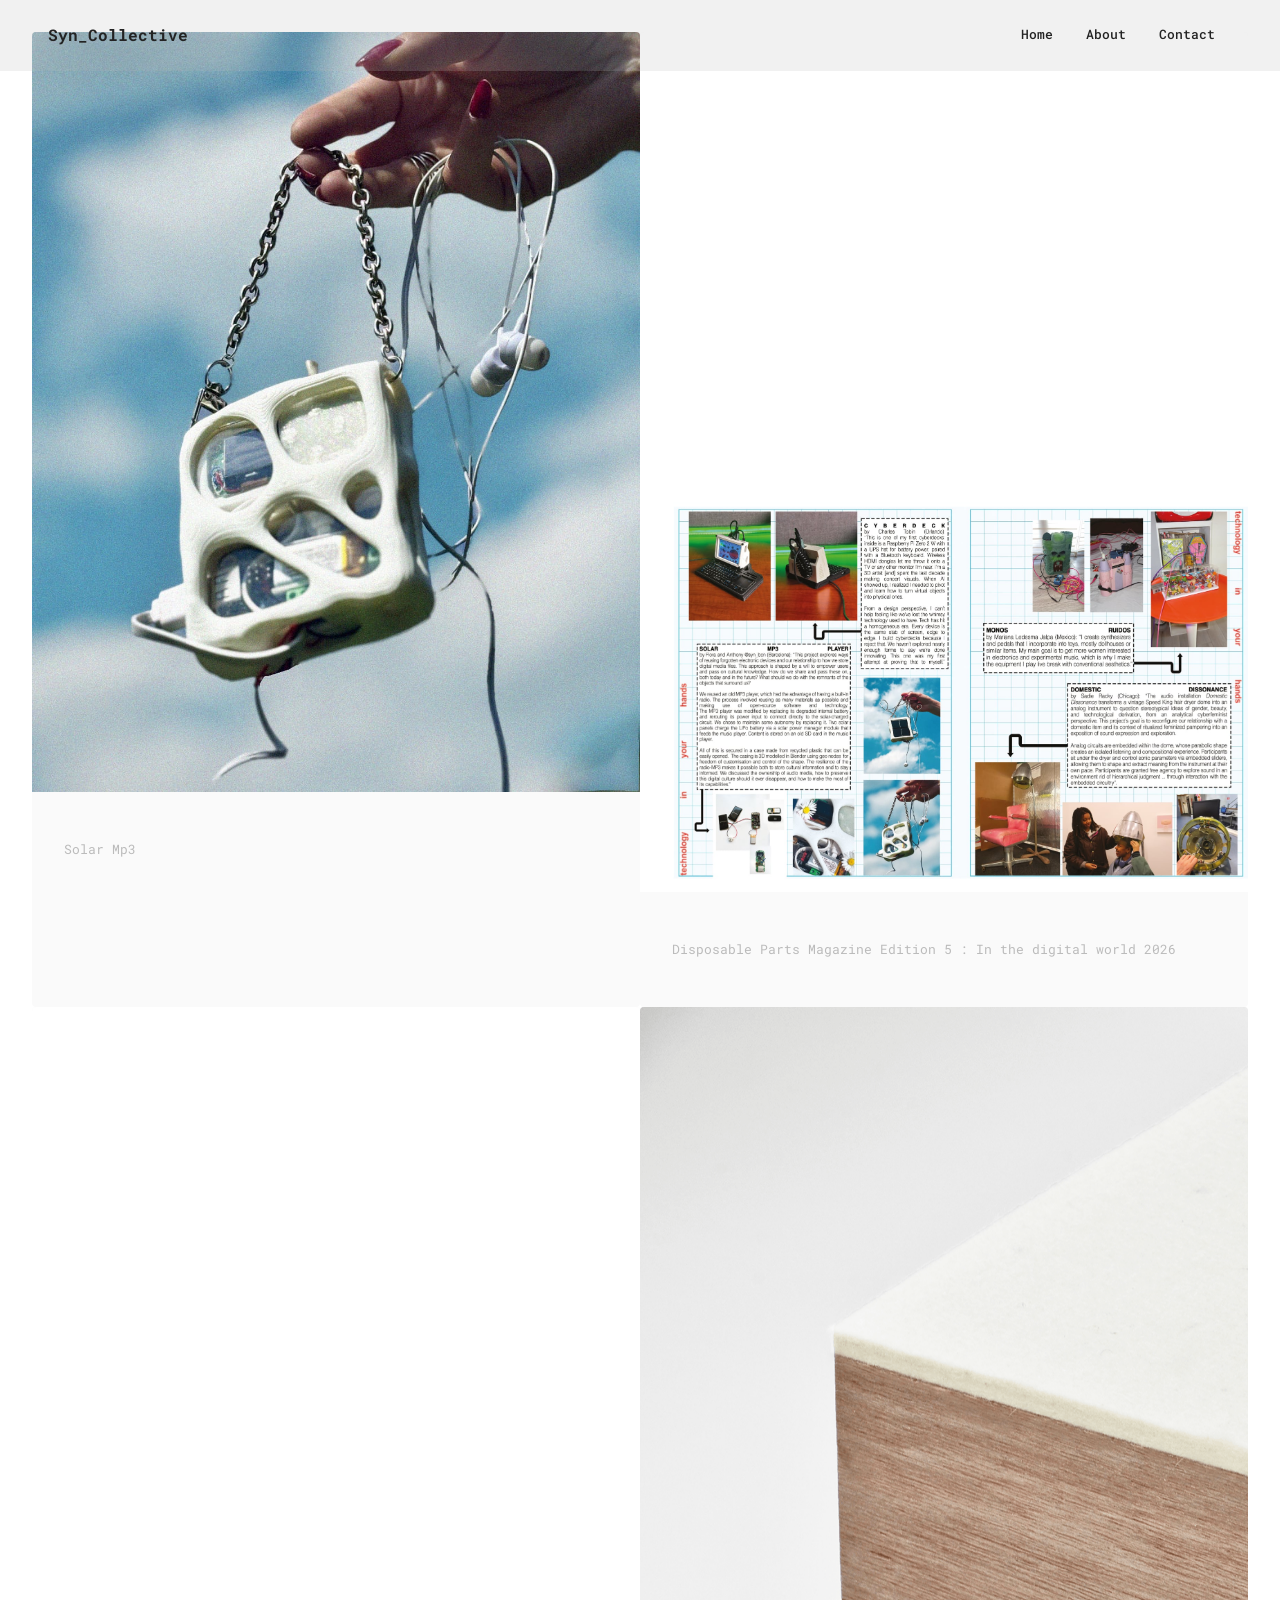
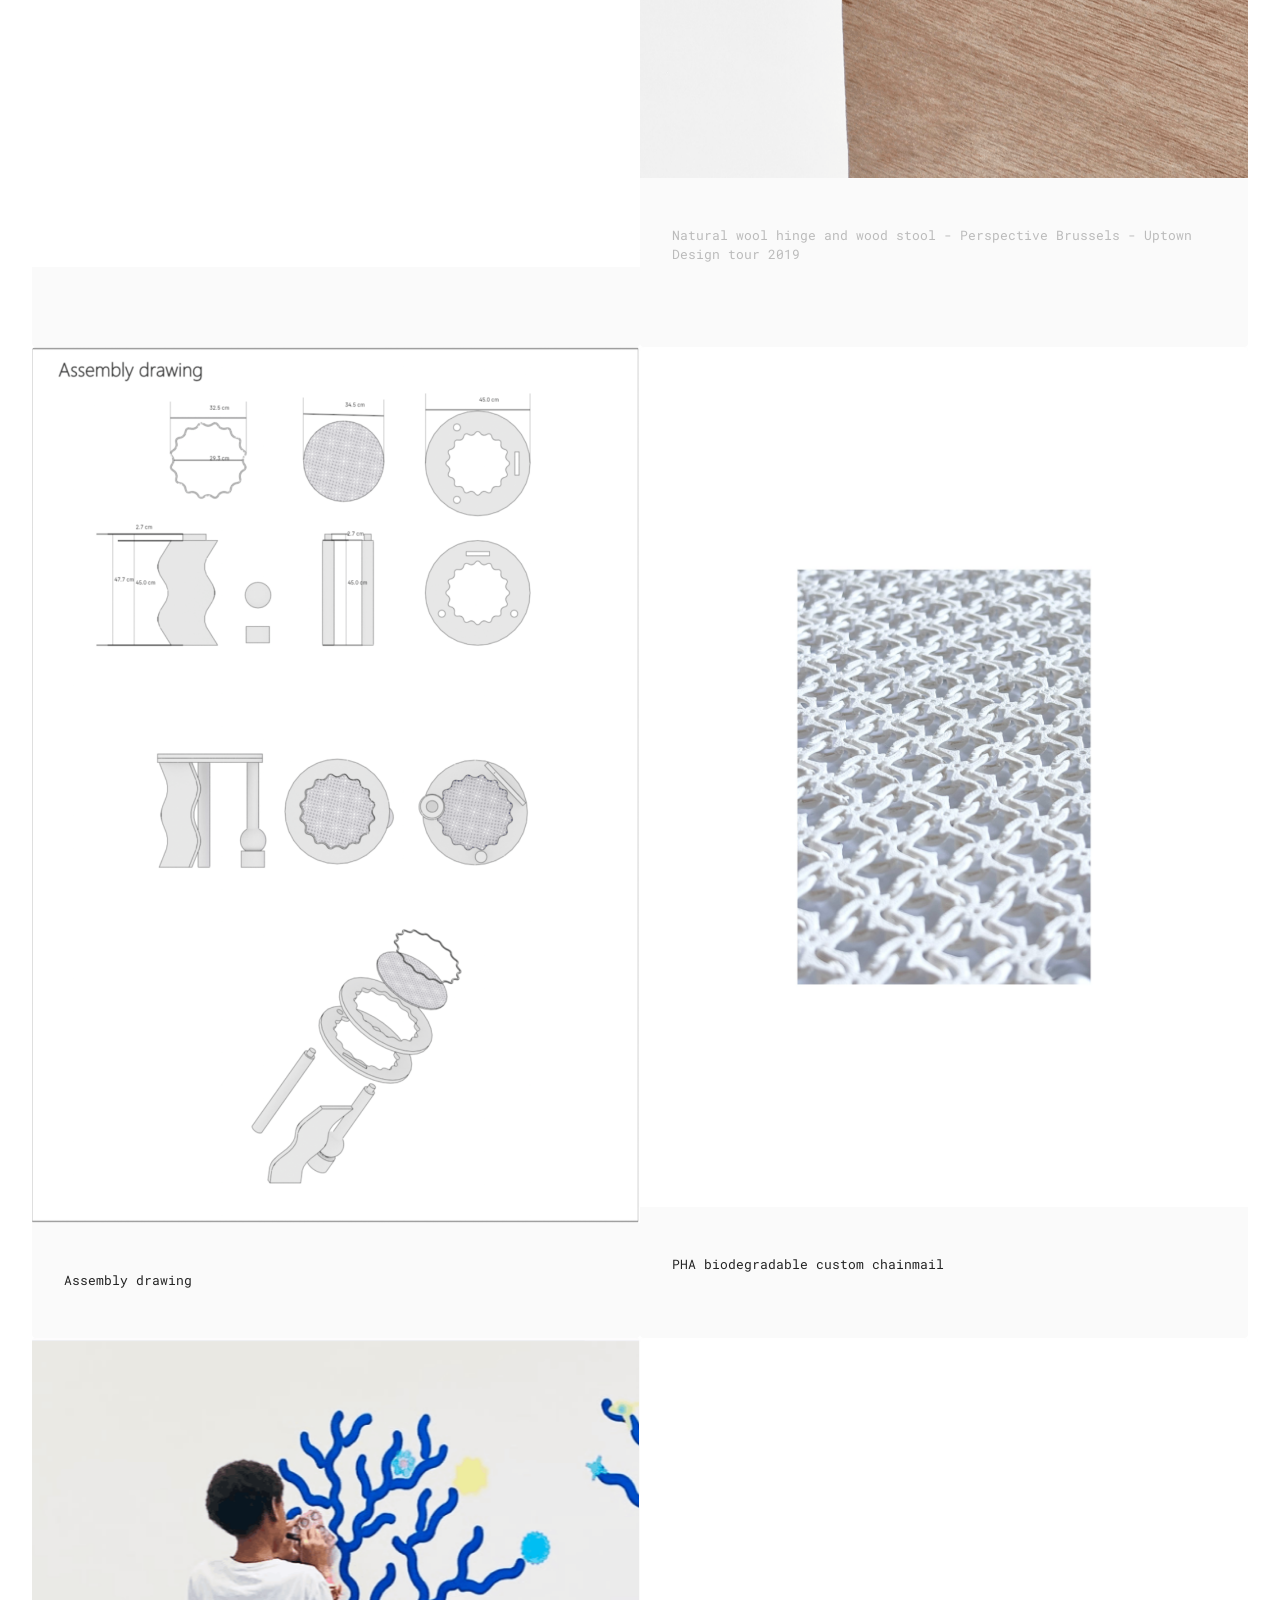
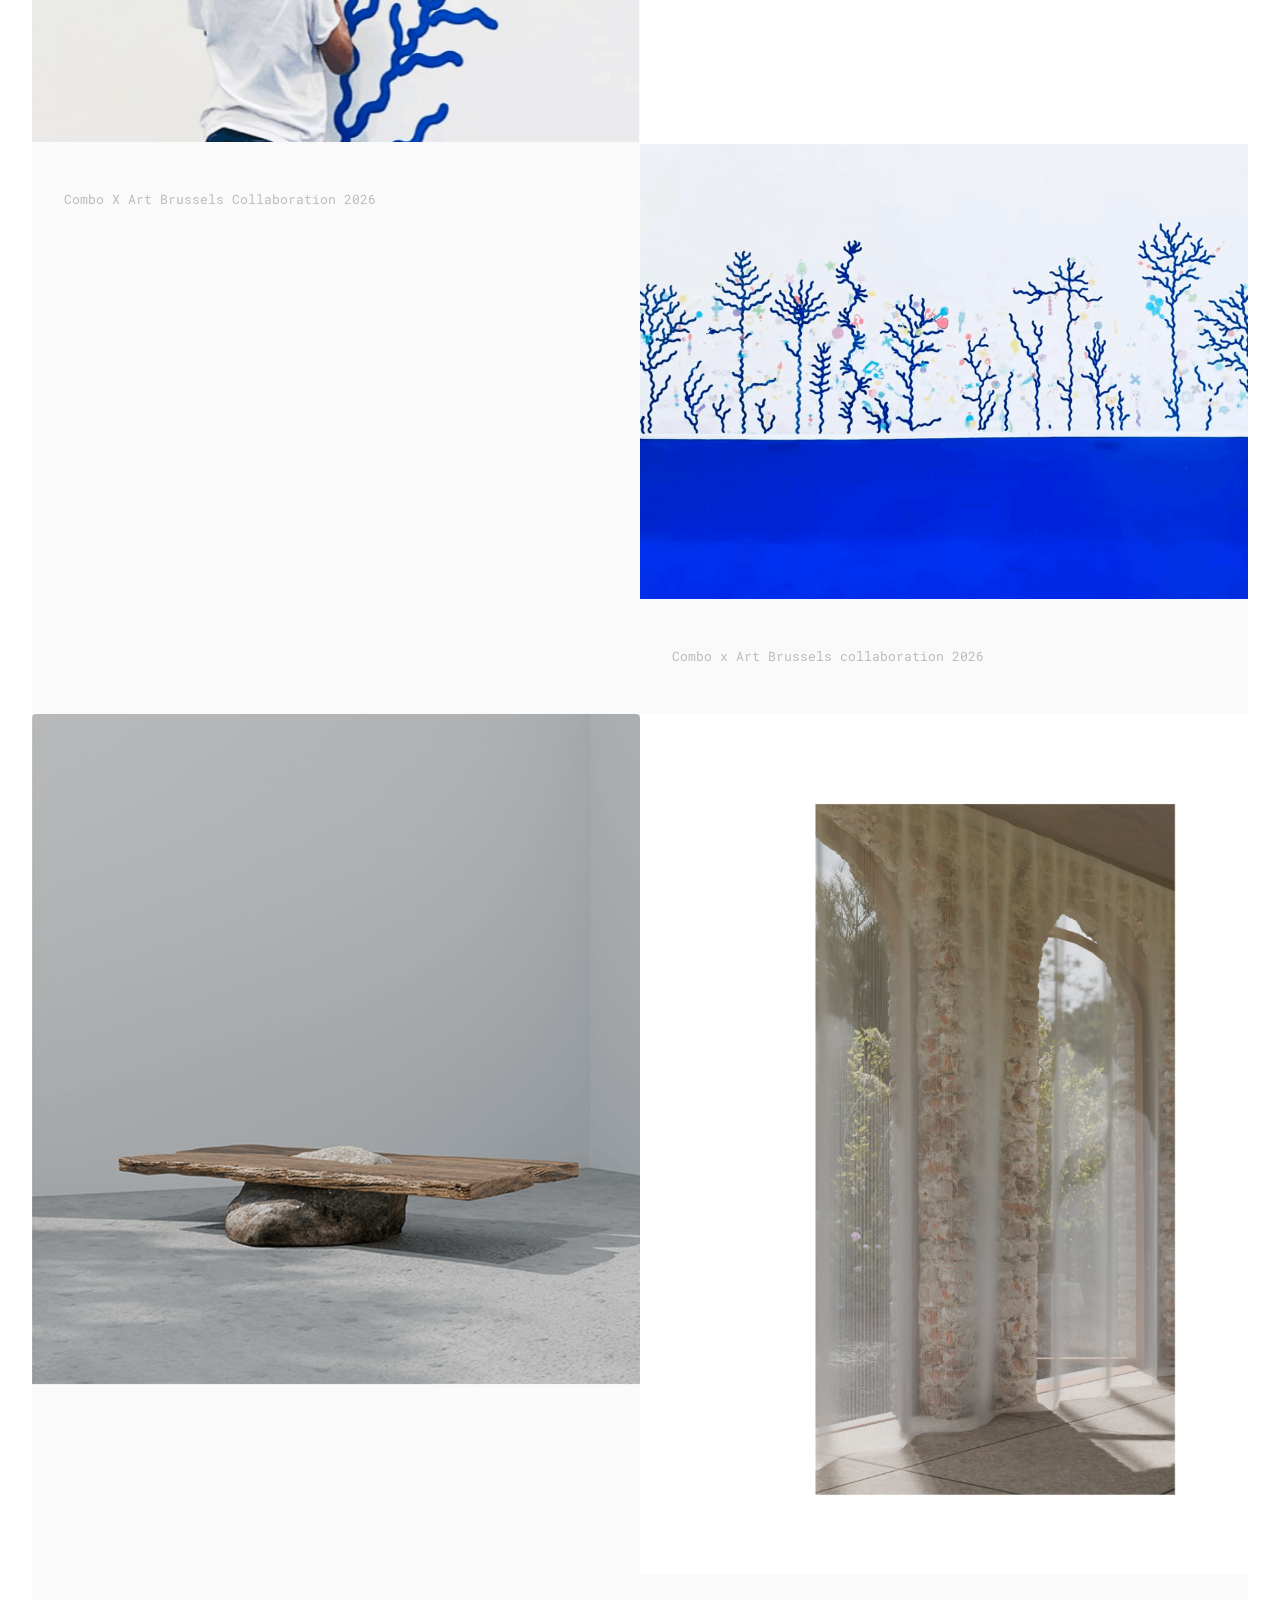
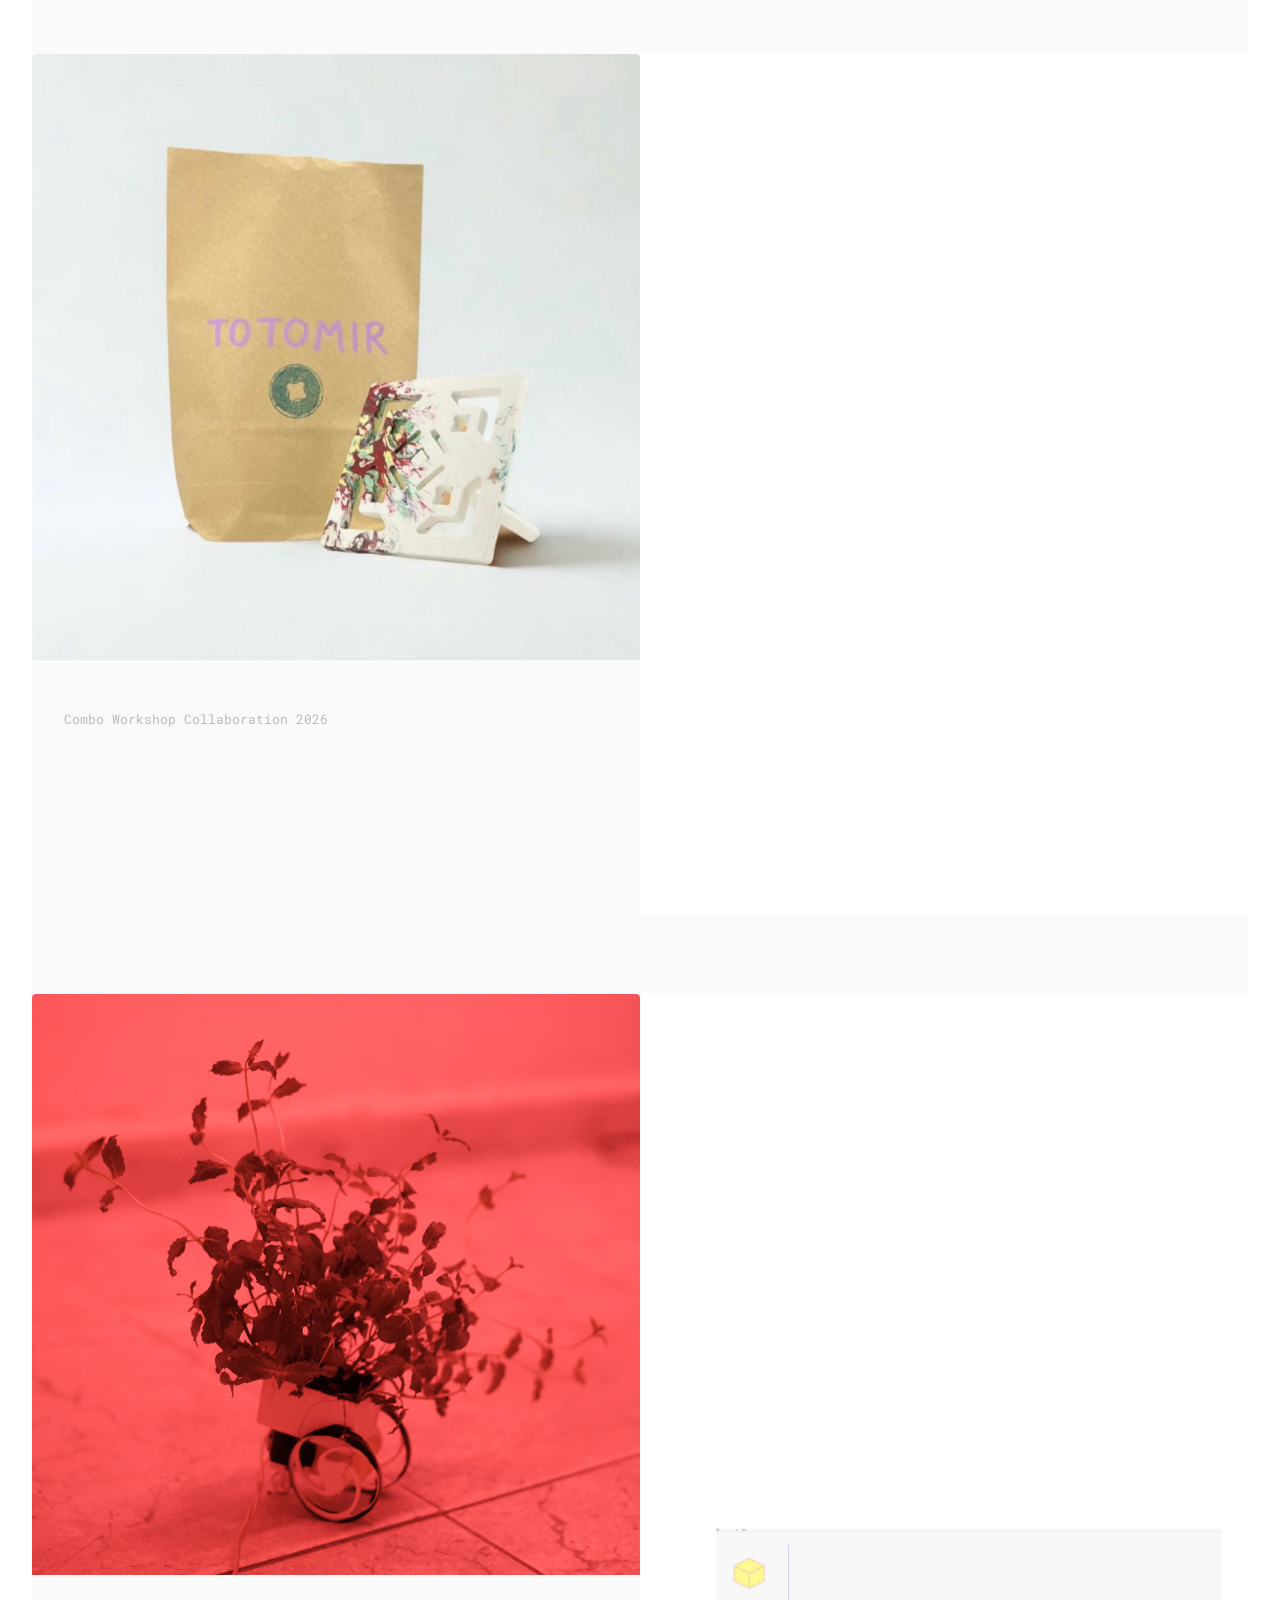
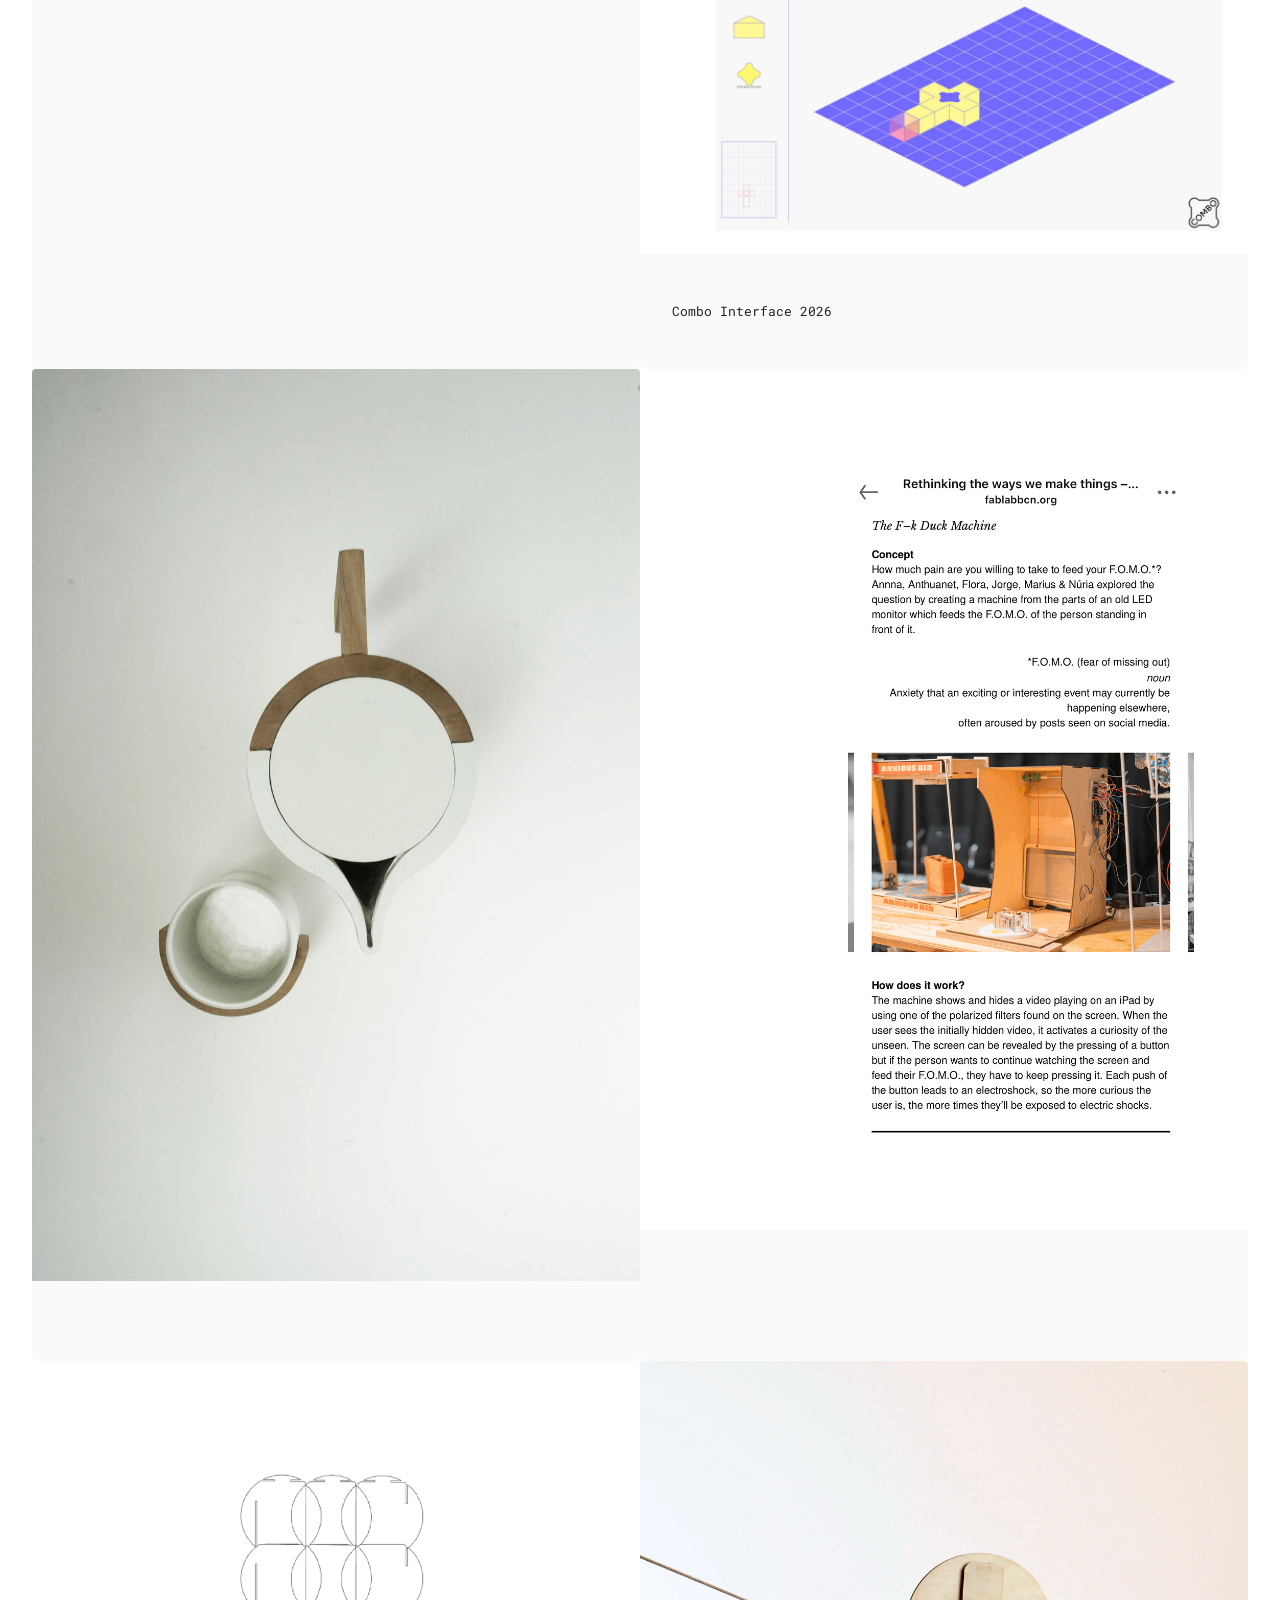
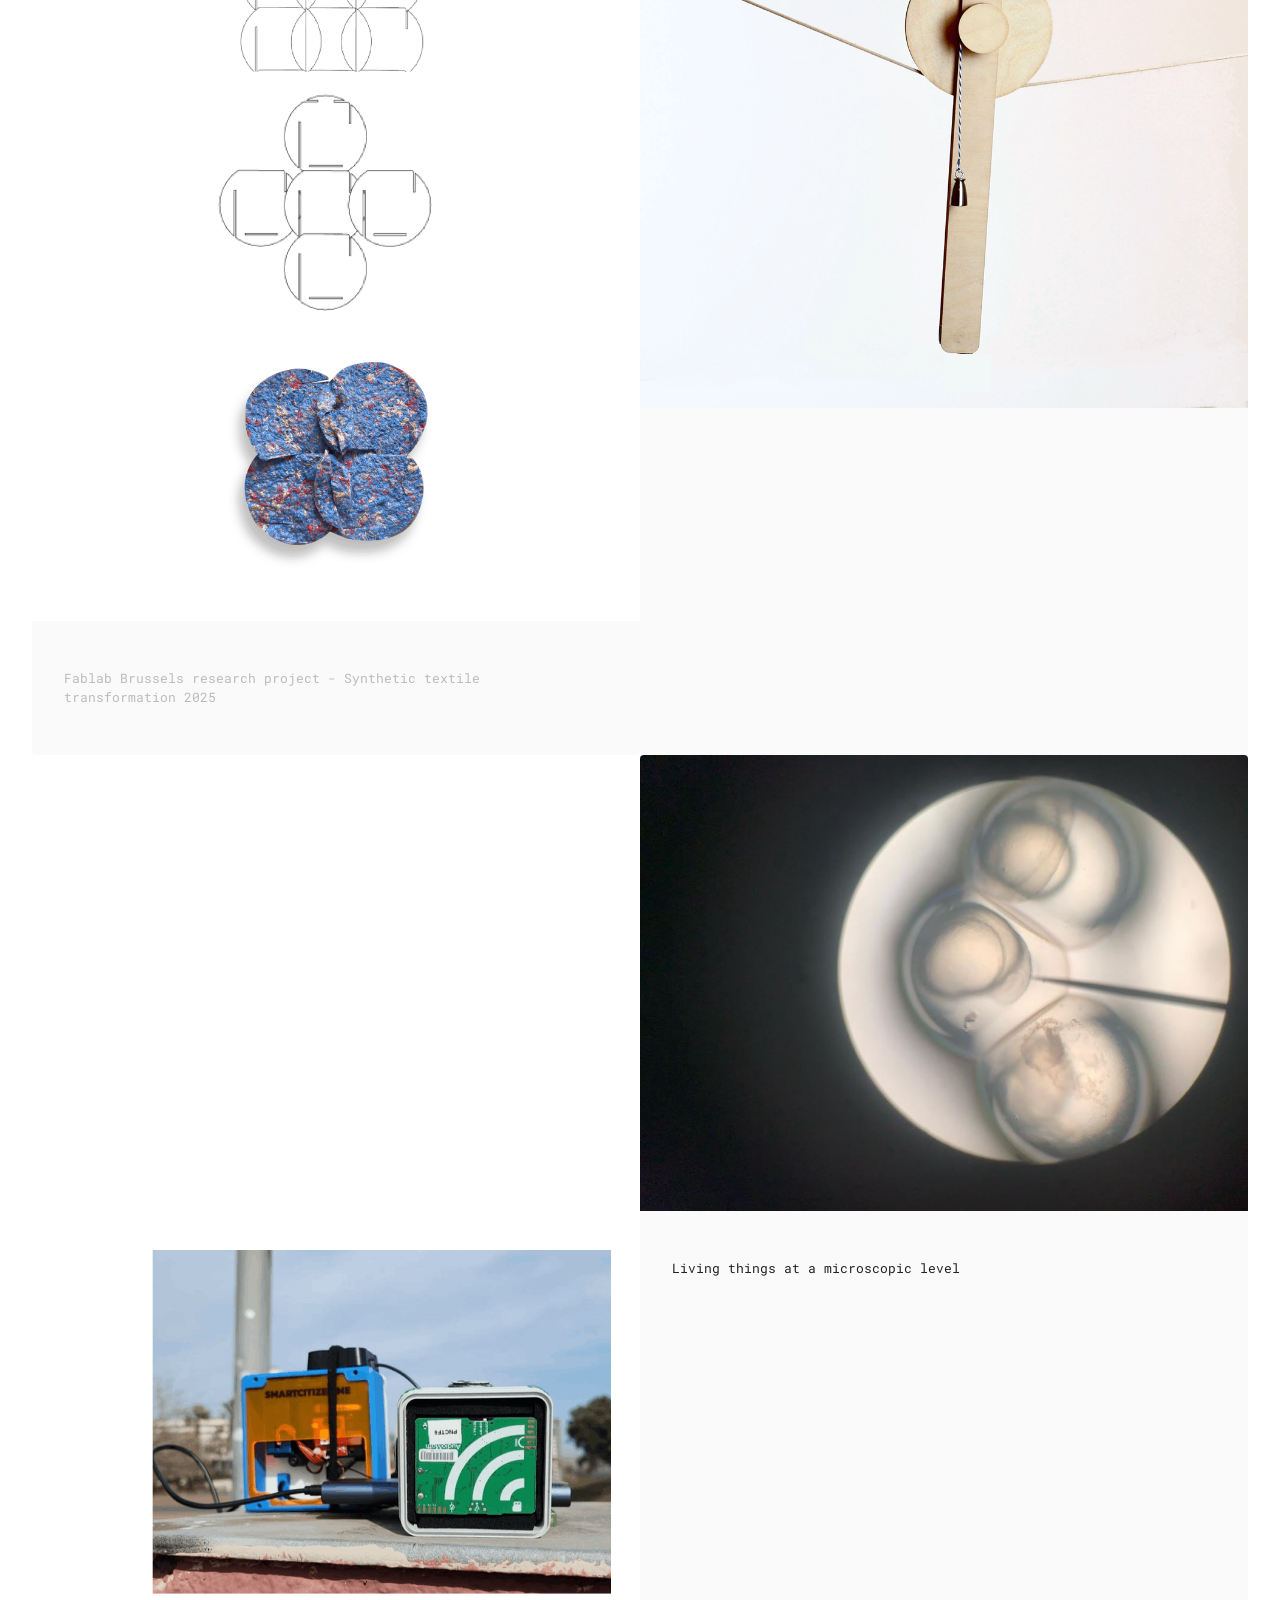
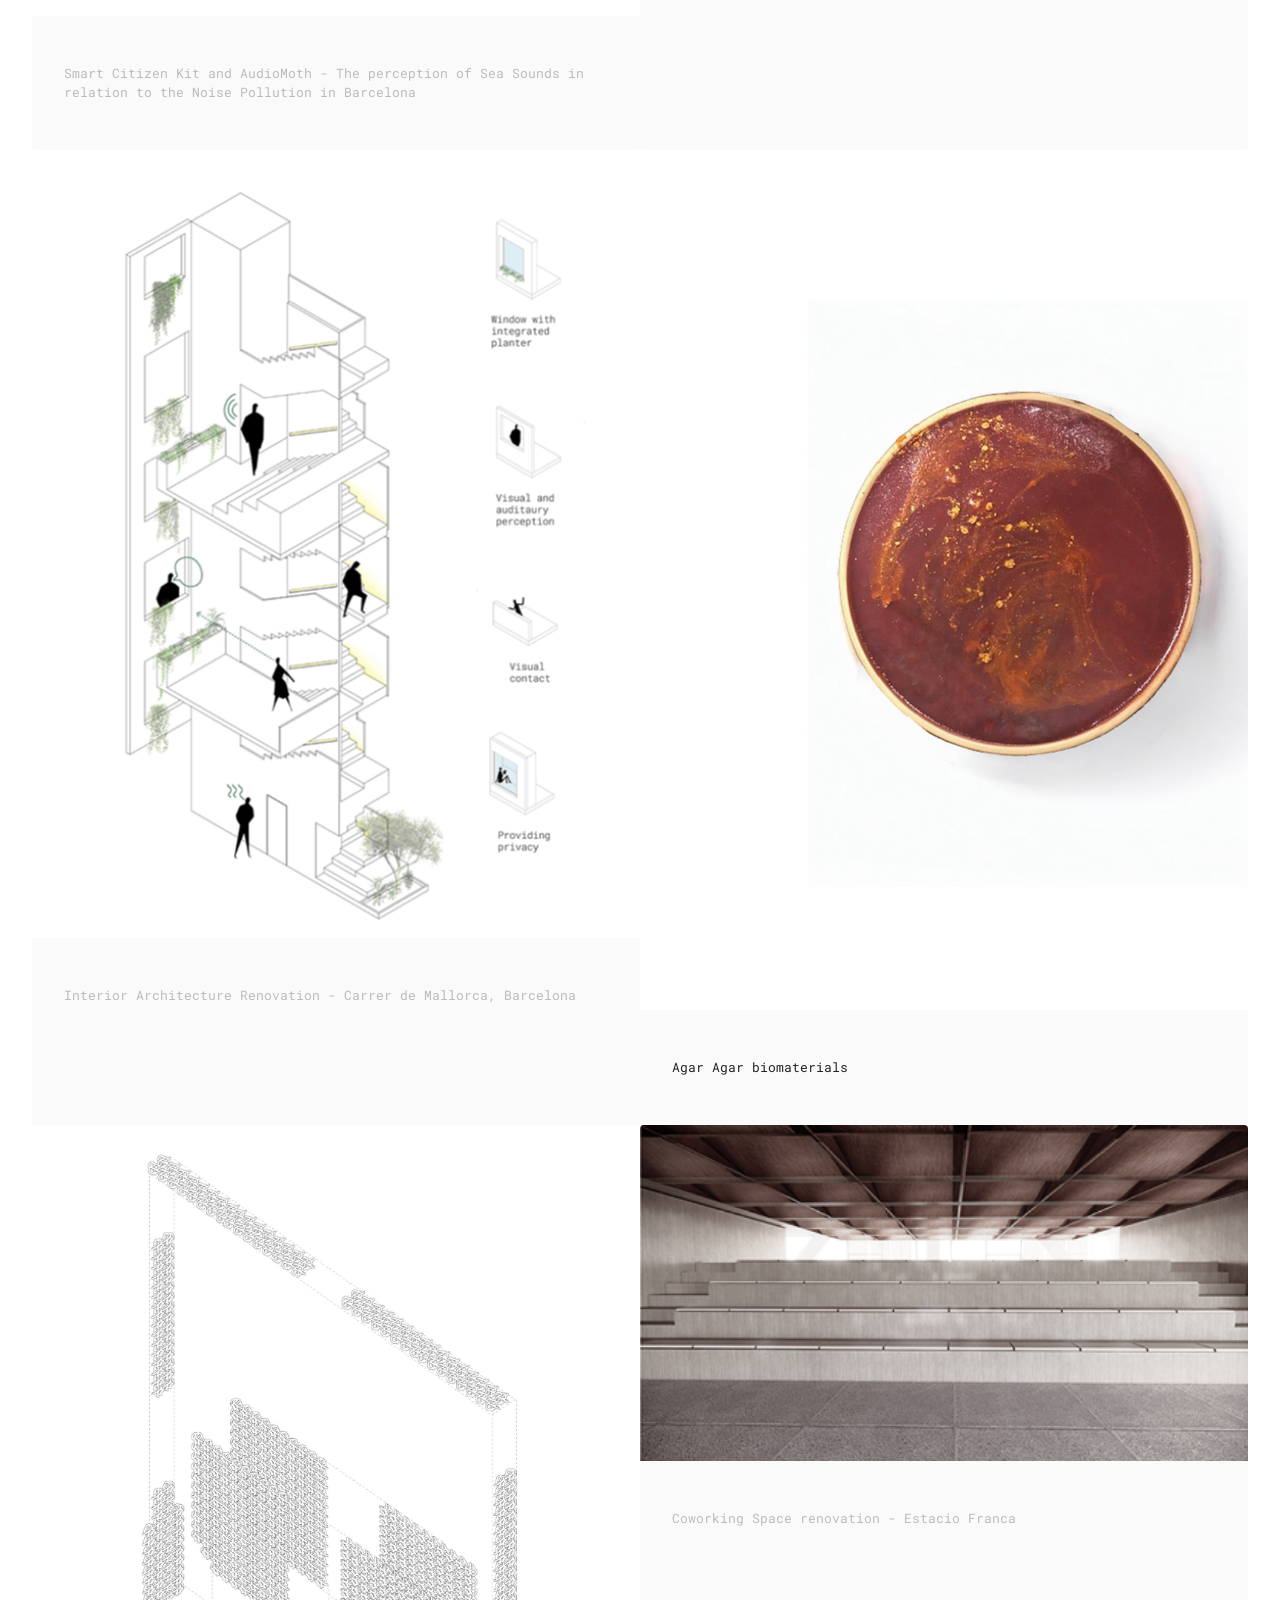
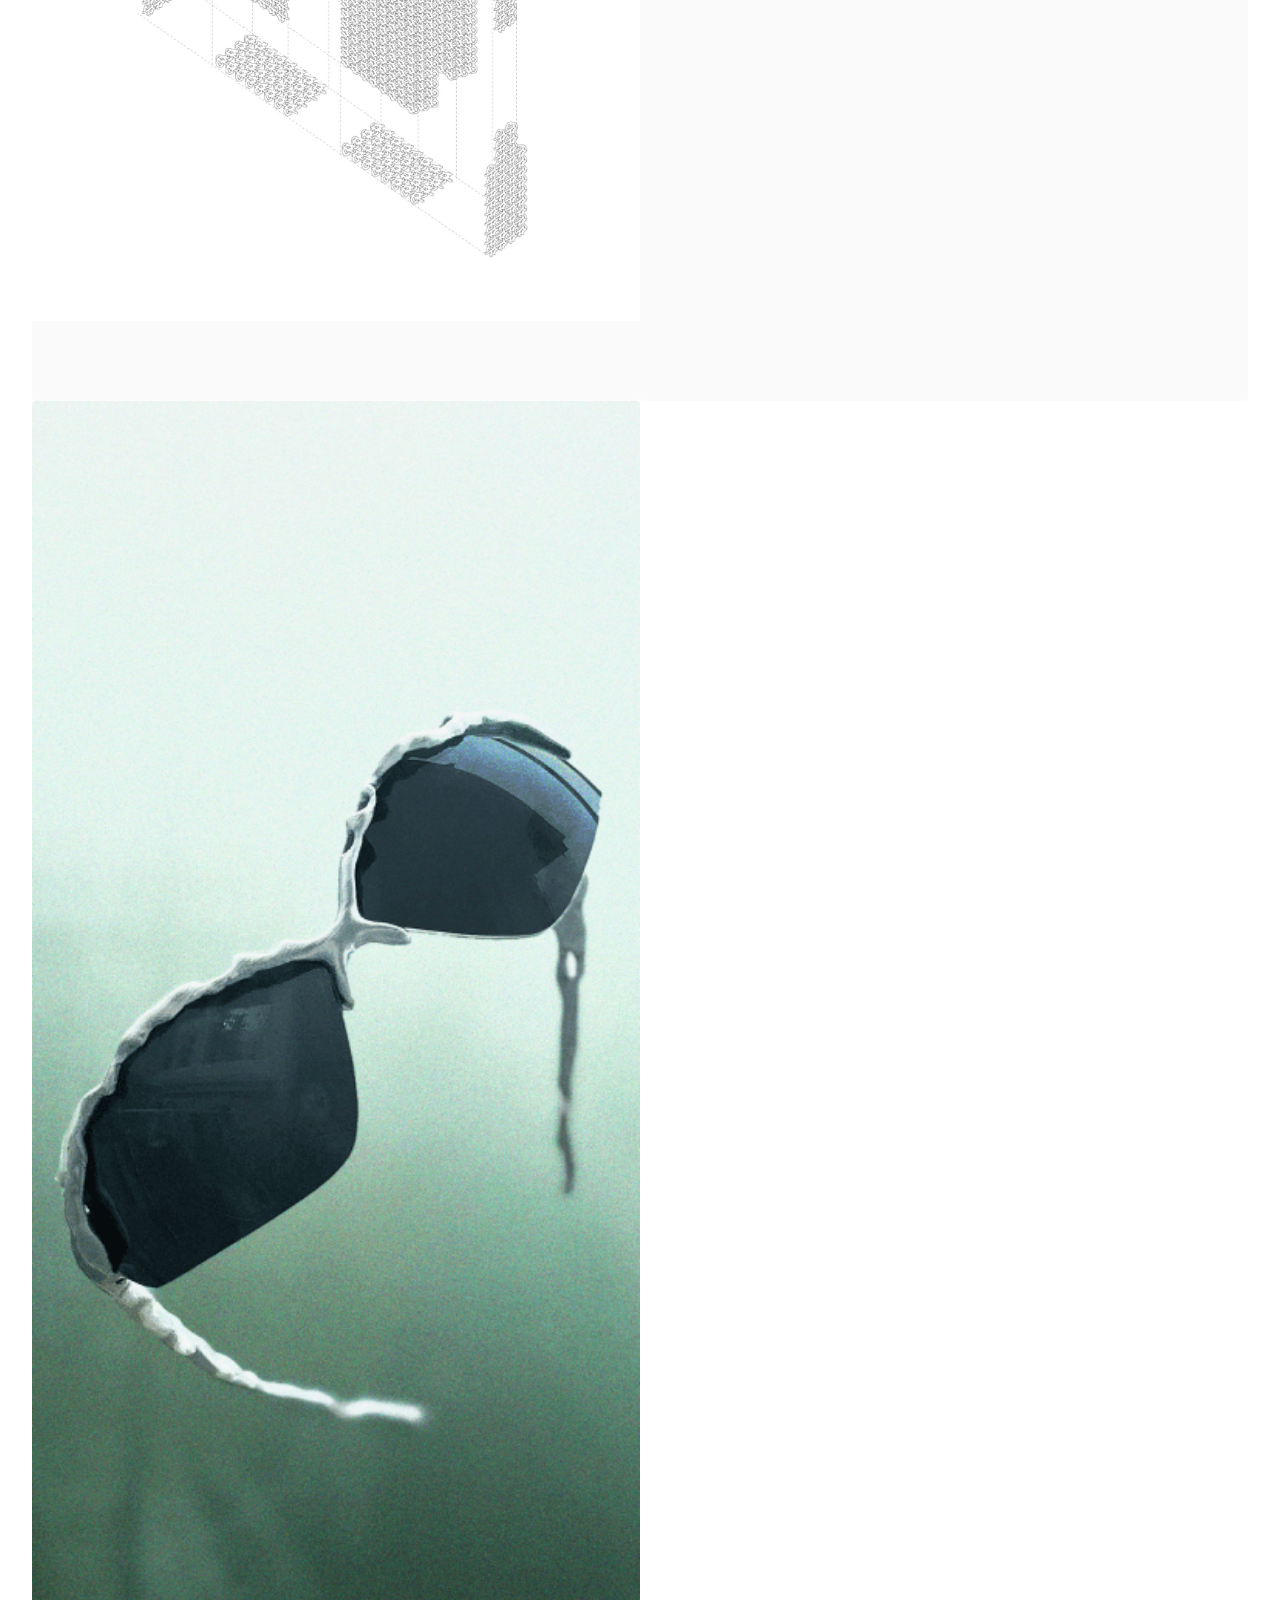
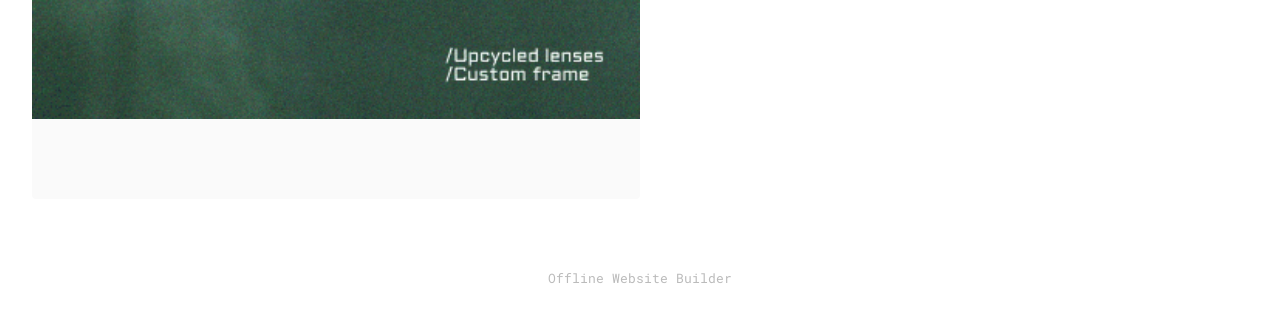
==== commit ef94e356: "create github pages" ====
--- a/index.html
+++ b/index.html
@@ -20,7 +20,7 @@
   <noscript><link rel="stylesheet" href="https://fonts.googleapis.com/css?family=Orbitron:400,500,600,700,800,900&display=swap"></noscript>
   <link rel="preload" href="https://fonts.googleapis.com/css?family=Roboto+Mono:100,200,300,400,500,600,700,100i,200i,300i,400i,500i,600i,700i&display=swap" as="style" onload="this.onload=null;this.rel='stylesheet'">
   <noscript><link rel="stylesheet" href="https://fonts.googleapis.com/css?family=Roboto+Mono:100,200,300,400,500,600,700,100i,200i,300i,400i,500i,600i,700i&display=swap"></noscript>
-  <link rel="preload" as="style" href="assets/mobirise/css/mbr-additional.css?v=duxl3x"><link rel="stylesheet" href="assets/mobirise/css/mbr-additional.css?v=duxl3x" type="text/css">
+  <link rel="preload" as="style" href="assets/mobirise/css/mbr-additional.css?v=gWikxj"><link rel="stylesheet" href="assets/mobirise/css/mbr-additional.css?v=gWikxj" type="text/css">
 
   
   
@@ -286,12 +286,12 @@
             </div><div class="item features-image col-12 col-md-6 col-lg-6">
                 <div class="item-wrapper">
                     <div class="item-img">
-                        <img src="assets/images/white-2480x3508.jpg" alt="Mobirise Website Builder" title="" data-slide-to="19" data-bs-slide-to="19">
-                    </div>
-                    <div class="item-content">
-                        
-                        
-                        <p class="mbr-text mbr-fonts-style mt-3 display-7"></p>
+                        <img src="assets/images/a420-20192201-1190x1684.png" alt="Mobirise Website Builder" title="" data-slide-to="19" data-bs-slide-to="19">
+                    </div>
+                    <div class="item-content">
+                        
+                        
+                        <p class="mbr-text mbr-fonts-style mt-3 display-7"><a href="https://manujaagnihotri.github.io/MDEFPortfolio/assets/files/Wavess.pdf" class="text-primary">Smart Citizen Kit and AudioMoth - The perception of Sea Sounds in relation to the Noise Pollution in Barcelona</a></p>
                     </div>
                     
                 </div>
@@ -370,7 +370,7 @@
             </div>
         </div>
     </div>
-</section><section class="display-7" style="padding: 0;align-items: center;justify-content: center;flex-wrap: wrap;    align-content: center;display: flex;position: relative;height: 4rem;"><a href="https://mobiri.se/5052019" style="flex: 1 1;height: 4rem;position: absolute;width: 100%;z-index: 1;"><img alt="" style="height: 4rem;" src="[data-uri]"></a><p style="margin: 0;text-align: center;" class="display-7">&#8204;</p><a style="z-index:1" href="https://mobirise.com/builder/ai-website-builder.html">AI Website Software</a></section><script src="assets/bootstrap/js/bootstrap.bundle.min.js"></script>  <script src="assets/smoothscroll/smooth-scroll.js"></script>  <script src="assets/ytplayer/index.js"></script>  <script src="assets/dropdown/js/navbar-dropdown.js"></script>  <script src="assets/theme/js/script.js"></script>  
+</section><section class="display-7" style="padding: 0;align-items: center;justify-content: center;flex-wrap: wrap;    align-content: center;display: flex;position: relative;height: 4rem;"><a href="https://mobiri.se/5052019" style="flex: 1 1;height: 4rem;position: absolute;width: 100%;z-index: 1;"><img alt="" style="height: 4rem;" src="[data-uri]"></a><p style="margin: 0;text-align: center;" class="display-7">&#8204;</p><a style="z-index:1" href="https://mobirise.com/offline-website-builder.html">Offline Website Builder</a></section><script src="assets/bootstrap/js/bootstrap.bundle.min.js"></script>  <script src="assets/smoothscroll/smooth-scroll.js"></script>  <script src="assets/ytplayer/index.js"></script>  <script src="assets/dropdown/js/navbar-dropdown.js"></script>  <script src="assets/theme/js/script.js"></script>  
   
   
  <div id="scrollToTop" class="scrollToTop mbr-arrow-up"><a style="text-align: center;"><i class="mbr-arrow-up-icon mbr-arrow-up-icon-cm cm-icon cm-icon-smallarrow-up"></i></a></div>
--- a/assets/mobirise/css/mbr-additional.css
+++ b/assets/mobirise/css/mbr-additional.css
@@ -683,56 +683,6 @@
   outline: red solid 2px !important;
   outline-offset: 2px !important;
   transition: outline 0.2s ease-in-out;
-}
-.cid-vAzoJO9qF8 {
-  padding-top: 0rem;
-  padding-bottom: 3rem;
-  background-color: #ffffff;
-}
-.cid-vAzoJO9qF8 img,
-.cid-vAzoJO9qF8 .item-img {
-  width: 100%;
-}
-.cid-vAzoJO9qF8 .item:focus,
-.cid-vAzoJO9qF8 span:focus {
-  outline: none;
-}
-.cid-vAzoJO9qF8 .item {
-  cursor: pointer;
-  margin-bottom: 2rem;
-  position: relative;
-}
-.cid-vAzoJO9qF8 .row {
-  margin-left: 0;
-  margin-right: 0;
-}
-.cid-vAzoJO9qF8 .item {
-  padding: 0;
-  margin: 0;
-}
-.cid-vAzoJO9qF8 .item-wrapper {
-  position: unset;
-  border-radius: 4px;
-  background: #fafafa;
-  height: 100%;
-  display: flex;
-  flex-flow: column nowrap;
-}
-@media (min-width: 992px) {
-  .cid-vAzoJO9qF8 .item-wrapper .item-content {
-    padding: 2rem;
-  }
-}
-@media (max-width: 991px) {
-  .cid-vAzoJO9qF8 .item-wrapper .item-content {
-    padding: 1rem;
-  }
-}
-.cid-vAzoJO9qF8 .mbr-section-btn {
-  margin-top: auto !important;
-}
-.cid-vAzoJO9qF8 .mbr-section-title {
-  color: #232323;
 }
 .cid-vBw3kcbV2M {
   z-index: 1000;
@@ -1091,30 +1041,33 @@
     left: -1rem;
   }
 }
-.cid-vsymkk29RZ {
-  padding-top: 5rem;
-  padding-bottom: 0rem;
-  background-color: #ffffff;
-}
-.cid-vsxZwp918l {
-  padding-top: 4rem;
-  padding-bottom: 6rem;
-  background-color: #ffffff;
-}
-.cid-vsxZwp918l img,
-.cid-vsxZwp918l .item-img {
-  width: 100%;
-}
-.cid-vsxZwp918l .item:focus,
-.cid-vsxZwp918l span:focus {
+.cid-vAzoJO9qF8 {
+  padding-top: 0rem;
+  padding-bottom: 3rem;
+  background-color: #ffffff;
+}
+.cid-vAzoJO9qF8 img,
+.cid-vAzoJO9qF8 .item-img {
+  width: 100%;
+}
+.cid-vAzoJO9qF8 .item:focus,
+.cid-vAzoJO9qF8 span:focus {
   outline: none;
 }
-.cid-vsxZwp918l .item {
+.cid-vAzoJO9qF8 .item {
   cursor: pointer;
   margin-bottom: 2rem;
   position: relative;
 }
-.cid-vsxZwp918l .item-wrapper {
+.cid-vAzoJO9qF8 .row {
+  margin-left: 0;
+  margin-right: 0;
+}
+.cid-vAzoJO9qF8 .item {
+  padding: 0;
+  margin: 0;
+}
+.cid-vAzoJO9qF8 .item-wrapper {
   position: unset;
   border-radius: 4px;
   background: #fafafa;
@@ -1123,19 +1076,19 @@
   flex-flow: column nowrap;
 }
 @media (min-width: 992px) {
-  .cid-vsxZwp918l .item-wrapper .item-content {
+  .cid-vAzoJO9qF8 .item-wrapper .item-content {
     padding: 2rem;
   }
 }
 @media (max-width: 991px) {
-  .cid-vsxZwp918l .item-wrapper .item-content {
+  .cid-vAzoJO9qF8 .item-wrapper .item-content {
     padding: 1rem;
   }
 }
-.cid-vsxZwp918l .mbr-section-btn {
+.cid-vAzoJO9qF8 .mbr-section-btn {
   margin-top: auto !important;
 }
-.cid-vsxZwp918l .mbr-section-title {
+.cid-vAzoJO9qF8 .mbr-section-title {
   color: #232323;
 }
 .cid-vBw3kcbV2M {
@@ -1495,30 +1448,30 @@
     left: -1rem;
   }
 }
-.cid-vsylAKepFx {
+.cid-vsymkk29RZ {
   padding-top: 5rem;
   padding-bottom: 0rem;
   background-color: #ffffff;
 }
-.cid-vsxZXBDqQW {
-  padding-top: 3rem;
-  padding-bottom: 0rem;
-  background-color: #ffffff;
-}
-.cid-vsxZXBDqQW img,
-.cid-vsxZXBDqQW .item-img {
-  width: 100%;
-}
-.cid-vsxZXBDqQW .item:focus,
-.cid-vsxZXBDqQW span:focus {
+.cid-vsxZwp918l {
+  padding-top: 4rem;
+  padding-bottom: 6rem;
+  background-color: #ffffff;
+}
+.cid-vsxZwp918l img,
+.cid-vsxZwp918l .item-img {
+  width: 100%;
+}
+.cid-vsxZwp918l .item:focus,
+.cid-vsxZwp918l span:focus {
   outline: none;
 }
-.cid-vsxZXBDqQW .item {
+.cid-vsxZwp918l .item {
   cursor: pointer;
   margin-bottom: 2rem;
   position: relative;
 }
-.cid-vsxZXBDqQW .item-wrapper {
+.cid-vsxZwp918l .item-wrapper {
   position: unset;
   border-radius: 4px;
   background: #fafafa;
@@ -1527,98 +1480,20 @@
   flex-flow: column nowrap;
 }
 @media (min-width: 992px) {
-  .cid-vsxZXBDqQW .item-wrapper .item-content {
+  .cid-vsxZwp918l .item-wrapper .item-content {
     padding: 2rem;
   }
 }
 @media (max-width: 991px) {
-  .cid-vsxZXBDqQW .item-wrapper .item-content {
+  .cid-vsxZwp918l .item-wrapper .item-content {
     padding: 1rem;
   }
 }
-.cid-vsxZXBDqQW .mbr-section-btn {
+.cid-vsxZwp918l .mbr-section-btn {
   margin-top: auto !important;
 }
-.cid-vsxZXBDqQW .mbr-section-title {
+.cid-vsxZwp918l .mbr-section-title {
   color: #232323;
-}
-.cid-vsy2uBhEOv {
-  padding-top: 0rem;
-  padding-bottom: 2rem;
-  background-color: #ffffff;
-}
-.cid-vsy2uBhEOv img,
-.cid-vsy2uBhEOv .item-img {
-  width: 100%;
-}
-.cid-vsy2uBhEOv .item:focus,
-.cid-vsy2uBhEOv span:focus {
-  outline: none;
-}
-.cid-vsy2uBhEOv .item {
-  cursor: pointer;
-  margin-bottom: 2rem;
-  position: relative;
-}
-.cid-vsy2uBhEOv .item-wrapper {
-  position: unset;
-  border-radius: 4px;
-  background: #fafafa;
-  height: 100%;
-  display: flex;
-  flex-flow: column nowrap;
-}
-@media (min-width: 992px) {
-  .cid-vsy2uBhEOv .item-wrapper .item-content {
-    padding: 2rem;
-  }
-}
-@media (max-width: 991px) {
-  .cid-vsy2uBhEOv .item-wrapper .item-content {
-    padding: 1rem;
-  }
-}
-.cid-vsy2uBhEOv .mbr-section-btn {
-  margin-top: auto !important;
-}
-.cid-vsy2uBhEOv .mbr-section-title {
-  color: #232323;
-}
-.cid-vsyfJuChYn {
-  padding-top: 0rem;
-  padding-bottom: 5rem;
-  background-color: #ffffff;
-}
-.cid-vsyfJuChYn .mbr-fallback-image.disabled {
-  display: none;
-}
-.cid-vsyfJuChYn .mbr-fallback-image {
-  display: block;
-  background-size: cover;
-  background-position: center center;
-  width: 100%;
-  height: 100%;
-  position: absolute;
-  top: 0;
-}
-@media (max-width: 991px) {
-  .cid-vsyfJuChYn .image-wrapper {
-    margin-bottom: 1rem;
-  }
-}
-.cid-vsyfJuChYn .row {
-  flex-direction: row-reverse;
-}
-.cid-vsyfJuChYn img {
-  width: 100%;
-}
-@media (min-width: 992px) {
-  .cid-vsyfJuChYn .text-wrapper {
-    padding: 2rem;
-  }
-}
-.cid-vsyfJuChYn .mbr-text {
-  text-align: justify;
 }
 .cid-vBw3kcbV2M {
   z-index: 1000;
@@ -1977,30 +1852,30 @@
     left: -1rem;
   }
 }
-.cid-vsyrahxhfy {
+.cid-vsylAKepFx {
   padding-top: 5rem;
   padding-bottom: 0rem;
   background-color: #ffffff;
 }
-.cid-vsyr8QYFAJ {
-  padding-top: 1rem;
-  padding-bottom: 7rem;
-  background-color: #ffffff;
-}
-.cid-vsyr8QYFAJ img,
-.cid-vsyr8QYFAJ .item-img {
-  width: 100%;
-}
-.cid-vsyr8QYFAJ .item:focus,
-.cid-vsyr8QYFAJ span:focus {
+.cid-vsxZXBDqQW {
+  padding-top: 3rem;
+  padding-bottom: 0rem;
+  background-color: #ffffff;
+}
+.cid-vsxZXBDqQW img,
+.cid-vsxZXBDqQW .item-img {
+  width: 100%;
+}
+.cid-vsxZXBDqQW .item:focus,
+.cid-vsxZXBDqQW span:focus {
   outline: none;
 }
-.cid-vsyr8QYFAJ .item {
+.cid-vsxZXBDqQW .item {
   cursor: pointer;
   margin-bottom: 2rem;
   position: relative;
 }
-.cid-vsyr8QYFAJ .item-wrapper {
+.cid-vsxZXBDqQW .item-wrapper {
   position: unset;
   border-radius: 4px;
   background: #fafafa;
@@ -2009,40 +1884,40 @@
   flex-flow: column nowrap;
 }
 @media (min-width: 992px) {
-  .cid-vsyr8QYFAJ .item-wrapper .item-content {
+  .cid-vsxZXBDqQW .item-wrapper .item-content {
     padding: 2rem;
   }
 }
 @media (max-width: 991px) {
-  .cid-vsyr8QYFAJ .item-wrapper .item-content {
+  .cid-vsxZXBDqQW .item-wrapper .item-content {
     padding: 1rem;
   }
 }
-.cid-vsyr8QYFAJ .mbr-section-btn {
+.cid-vsxZXBDqQW .mbr-section-btn {
   margin-top: auto !important;
 }
-.cid-vsyr8QYFAJ .mbr-section-title {
+.cid-vsxZXBDqQW .mbr-section-title {
   color: #232323;
 }
-.cid-vsyyzD59mh {
-  padding-top: 6rem;
-  padding-bottom: 6rem;
-  background-color: #ffffff;
-}
-.cid-vsyyzD59mh img,
-.cid-vsyyzD59mh .item-img {
-  width: 100%;
-}
-.cid-vsyyzD59mh .item:focus,
-.cid-vsyyzD59mh span:focus {
+.cid-vsy2uBhEOv {
+  padding-top: 0rem;
+  padding-bottom: 2rem;
+  background-color: #ffffff;
+}
+.cid-vsy2uBhEOv img,
+.cid-vsy2uBhEOv .item-img {
+  width: 100%;
+}
+.cid-vsy2uBhEOv .item:focus,
+.cid-vsy2uBhEOv span:focus {
   outline: none;
 }
-.cid-vsyyzD59mh .item {
+.cid-vsy2uBhEOv .item {
   cursor: pointer;
   margin-bottom: 2rem;
   position: relative;
 }
-.cid-vsyyzD59mh .item-wrapper {
+.cid-vsy2uBhEOv .item-wrapper {
   position: unset;
   border-radius: 4px;
   background: #fafafa;
@@ -2051,38 +1926,30 @@
   flex-flow: column nowrap;
 }
 @media (min-width: 992px) {
-  .cid-vsyyzD59mh .item-wrapper .item-content {
+  .cid-vsy2uBhEOv .item-wrapper .item-content {
     padding: 2rem;
   }
 }
 @media (max-width: 991px) {
-  .cid-vsyyzD59mh .item-wrapper .item-content {
+  .cid-vsy2uBhEOv .item-wrapper .item-content {
     padding: 1rem;
   }
 }
-.cid-vsyyzD59mh .mbr-section-btn {
+.cid-vsy2uBhEOv .mbr-section-btn {
   margin-top: auto !important;
 }
-.cid-vsyyzD59mh .mbr-section-title {
+.cid-vsy2uBhEOv .mbr-section-title {
   color: #232323;
 }
-.cid-vsyyzD59mh .mbr-section-subtitle {
-  text-align: justify;
-}
-.cid-vsyKWdp3nO {
-  padding-top: 5rem;
-  padding-bottom: 0rem;
-  background-color: #ffffff;
-}
-.cid-vsyJNY28Fz {
-  padding-top: 6rem;
-  padding-bottom: 6rem;
-  background-color: #ffffff;
-}
-.cid-vsyJNY28Fz .mbr-fallback-image.disabled {
+.cid-vsyfJuChYn {
+  padding-top: 0rem;
+  padding-bottom: 5rem;
+  background-color: #ffffff;
+}
+.cid-vsyfJuChYn .mbr-fallback-image.disabled {
   display: none;
 }
-.cid-vsyJNY28Fz .mbr-fallback-image {
+.cid-vsyfJuChYn .mbr-fallback-image {
   display: block;
   background-size: cover;
   background-position: center center;
@@ -2092,527 +1959,22 @@
   top: 0;
 }
 @media (max-width: 991px) {
-  .cid-vsyJNY28Fz .image-wrapper {
+  .cid-vsyfJuChYn .image-wrapper {
     margin-bottom: 1rem;
   }
 }
-.cid-vsyJNY28Fz .row {
+.cid-vsyfJuChYn .row {
   flex-direction: row-reverse;
 }
-.cid-vsyJNY28Fz img {
-  width: 100%;
-}
-.cid-vsyKmOhK5N {
-  padding-top: 6rem;
-  padding-bottom: 0rem;
-  background-color: #ffffff;
-}
-.cid-vsyKmOhK5N .mbr-fallback-image.disabled {
-  display: none;
-}
-.cid-vsyKmOhK5N .mbr-fallback-image {
-  display: block;
-  background-size: cover;
-  background-position: center center;
-  width: 100%;
-  height: 100%;
-  position: absolute;
-  top: 0;
-}
-@media (max-width: 991px) {
-  .cid-vsyKmOhK5N .image-wrapper {
-    margin-bottom: 1rem;
-  }
-}
-.cid-vsyKmOhK5N .row {
-  flex-direction: row-reverse;
-}
-.cid-vsyKmOhK5N img {
-  width: 100%;
-}
-.cid-vsyKszUAS3 {
-  padding-top: 0rem;
-  padding-bottom: 6rem;
-  background-color: #ffffff;
-}
-.cid-vsyKszUAS3 .mbr-fallback-image.disabled {
-  display: none;
-}
-.cid-vsyKszUAS3 .mbr-fallback-image {
-  display: block;
-  background-size: cover;
-  background-position: center center;
-  width: 100%;
-  height: 100%;
-  position: absolute;
-  top: 0;
-}
-@media (max-width: 991px) {
-  .cid-vsyKszUAS3 .image-wrapper {
-    margin-bottom: 1rem;
-  }
-}
-.cid-vsyKszUAS3 .row {
-  flex-direction: row-reverse;
-}
-.cid-vsyKszUAS3 img {
-  width: 100%;
-}
-.cid-vsyL6rG3wt {
-  padding-top: 4rem;
-  padding-bottom: 6rem;
-  background-color: #ffffff;
-}
-.cid-vsyL6rG3wt .mbr-fallback-image.disabled {
-  display: none;
-}
-.cid-vsyL6rG3wt .mbr-fallback-image {
-  display: block;
-  background-size: cover;
-  background-position: center center;
-  width: 100%;
-  height: 100%;
-  position: absolute;
-  top: 0;
-}
-@media (max-width: 991px) {
-  .cid-vsyL6rG3wt .image-wrapper {
-    margin-bottom: 1rem;
-  }
-}
-.cid-vsyL6rG3wt .row {
-  flex-direction: row-reverse;
-}
-.cid-vsyL6rG3wt img {
-  width: 100%;
-}
-.cid-vsz55cQBUd {
-  padding-top: 60px;
-  padding-bottom: 60px;
-  background-color: #ffffff;
-}
-.cid-vsz55cQBUd .mbr-fallback-image.disabled {
-  display: none;
-}
-.cid-vsz55cQBUd .mbr-fallback-image {
-  display: block;
-  background-size: cover;
-  background-position: center center;
-  width: 100%;
-  height: 100%;
-  position: absolute;
-  top: 0;
-}
-.cid-vsz55cQBUd .row {
-  align-items: stretch;
-  justify-content: center;
-}
-.cid-vsz55cQBUd .row .img-item {
-  display: -webkit-flex;
-  flex-direction: column;
-  justify-content: center;
-  width: 100%;
-}
-.cid-vsz55cQBUd .row .img-item img {
-  width: 100%;
-  object-fit: cover;
-  min-height: 1px;
-}
-.cid-vsz4ftURnO {
-  padding-top: 0rem;
-  padding-bottom: 6rem;
-  background-color: #ffffff;
-}
-.cid-vsz4ftURnO .mbr-fallback-image.disabled {
-  display: none;
-}
-.cid-vsz4ftURnO .mbr-fallback-image {
-  display: block;
-  background-size: cover;
-  background-position: center center;
-  width: 100%;
-  height: 100%;
-  position: absolute;
-  top: 0;
-}
-@media (max-width: 991px) {
-  .cid-vsz4ftURnO .image-wrapper {
-    margin-bottom: 1rem;
-  }
-}
-.cid-vsz4ftURnO .row {
-  flex-direction: row-reverse;
-}
-.cid-vsz4ftURnO img {
-  width: 100%;
-}
-.cid-vsz4xSB3mI {
-  padding-top: 60px;
-  padding-bottom: 60px;
-  background-color: #ffffff;
-}
-.cid-vsz4xSB3mI .mbr-fallback-image.disabled {
-  display: none;
-}
-.cid-vsz4xSB3mI .mbr-fallback-image {
-  display: block;
-  background-size: cover;
-  background-position: center center;
-  width: 100%;
-  height: 100%;
-  position: absolute;
-  top: 0;
-}
-.cid-vsz4xSB3mI .row {
-  align-items: stretch;
-  justify-content: center;
-}
-.cid-vsz4xSB3mI .row .img-item {
-  display: -webkit-flex;
-  flex-direction: column;
-  justify-content: center;
-  width: 100%;
-}
-.cid-vsz4xSB3mI .row .img-item img {
-  width: 100%;
-  object-fit: cover;
-  min-height: 1px;
-}
-.cid-vsz62JwZ6z {
-  padding-top: 8rem;
-  padding-bottom: 5rem;
-  background-color: #ffffff;
-}
-.cid-vsz6aKlNnu {
-  padding-top: 0rem;
-  padding-bottom: 6rem;
-  background-color: #ffffff;
-}
-.cid-vsz6aKlNnu .mbr-fallback-image.disabled {
-  display: none;
-}
-.cid-vsz6aKlNnu .mbr-fallback-image {
-  display: block;
-  background-size: cover;
-  background-position: center center;
-  width: 100%;
-  height: 100%;
-  position: absolute;
-  top: 0;
-}
-@media (max-width: 991px) {
-  .cid-vsz6aKlNnu .image-wrapper {
-    margin-bottom: 1rem;
-  }
-}
-.cid-vsz6aKlNnu .row {
-  flex-direction: row-reverse;
-}
-.cid-vsz6aKlNnu img {
-  width: 100%;
-}
-.cid-vsz8ztSQeK {
-  padding-top: 0rem;
-  padding-bottom: 6rem;
-  background-color: #ffffff;
-}
-.cid-vsz8ztSQeK .mbr-fallback-image.disabled {
-  display: none;
-}
-.cid-vsz8ztSQeK .mbr-fallback-image {
-  display: block;
-  background-size: cover;
-  background-position: center center;
-  width: 100%;
-  height: 100%;
-  position: absolute;
-  top: 0;
-}
-@media (max-width: 991px) {
-  .cid-vsz8ztSQeK .image-wrapper {
-    margin-bottom: 1rem;
-  }
-}
-.cid-vsz8ztSQeK .row {
-  flex-direction: row-reverse;
-}
-.cid-vsz8ztSQeK img {
-  width: 100%;
-}
-.cid-vszfDFU3ra {
-  padding-top: 6rem;
-  padding-bottom: 6rem;
-  background-color: #ffffff;
-}
-.cid-vszfDFU3ra .mbr-fallback-image.disabled {
-  display: none;
-}
-.cid-vszfDFU3ra .mbr-fallback-image {
-  display: block;
-  background-size: cover;
-  background-position: center center;
-  width: 100%;
-  height: 100%;
-  position: absolute;
-  top: 0;
-}
-@media (max-width: 991px) {
-  .cid-vszfDFU3ra .image-wrapper {
-    margin-bottom: 1rem;
-  }
-}
-.cid-vszfDFU3ra .row {
-  flex-direction: row-reverse;
-}
-.cid-vszfDFU3ra img {
-  width: 100%;
-}
-.cid-vszfEeLyCg {
-  padding-top: 6rem;
-  padding-bottom: 6rem;
-  background-color: #ffffff;
-}
-.cid-vszfEeLyCg .mbr-fallback-image.disabled {
-  display: none;
-}
-.cid-vszfEeLyCg .mbr-fallback-image {
-  display: block;
-  background-size: cover;
-  background-position: center center;
-  width: 100%;
-  height: 100%;
-  position: absolute;
-  top: 0;
-}
-@media (max-width: 991px) {
-  .cid-vszfEeLyCg .image-wrapper {
-    margin-bottom: 1rem;
-  }
-}
-.cid-vszfEeLyCg .row {
-  flex-direction: row-reverse;
-}
-.cid-vszfEeLyCg img {
-  width: 100%;
-}
-.cid-vsz8Rd9um2 {
-  padding-top: 9rem;
-  padding-bottom: 5rem;
-  background-color: #ffffff;
-}
-.cid-vszg5aZAPn {
-  padding-top: 6rem;
-  padding-bottom: 6rem;
-  background-color: #ffffff;
-}
-.cid-vszg5aZAPn .mbr-fallback-image.disabled {
-  display: none;
-}
-.cid-vszg5aZAPn .mbr-fallback-image {
-  display: block;
-  background-size: cover;
-  background-position: center center;
-  width: 100%;
-  height: 100%;
-  position: absolute;
-  top: 0;
-}
-@media (max-width: 991px) {
-  .cid-vszg5aZAPn .image-wrapper {
-    margin-bottom: 1rem;
-  }
-}
-.cid-vszg5aZAPn .row {
-  flex-direction: row-reverse;
-}
-.cid-vszg5aZAPn img {
-  width: 100%;
-}
-.cid-vszgcCILjg {
-  padding-top: 6rem;
-  padding-bottom: 6rem;
-  background-color: #ffffff;
-}
-.cid-vszgcCILjg .mbr-fallback-image.disabled {
-  display: none;
-}
-.cid-vszgcCILjg .mbr-fallback-image {
-  display: block;
-  background-size: cover;
-  background-position: center center;
-  width: 100%;
-  height: 100%;
-  position: absolute;
-  top: 0;
-}
-@media (max-width: 991px) {
-  .cid-vszgcCILjg .image-wrapper {
-    margin-bottom: 1rem;
-  }
-}
-.cid-vszgcCILjg .row {
-  flex-direction: row-reverse;
-}
-.cid-vszgcCILjg img {
-  width: 100%;
-}
-.cid-vszgpt5k1R {
-  padding-top: 6rem;
-  padding-bottom: 6rem;
-  background-color: #ffffff;
-}
-.cid-vszgpt5k1R .mbr-fallback-image.disabled {
-  display: none;
-}
-.cid-vszgpt5k1R .mbr-fallback-image {
-  display: block;
-  background-size: cover;
-  background-position: center center;
-  width: 100%;
-  height: 100%;
-  position: absolute;
-  top: 0;
-}
-@media (max-width: 991px) {
-  .cid-vszgpt5k1R .image-wrapper {
-    margin-bottom: 1rem;
-  }
-}
-.cid-vszgpt5k1R .row {
-  flex-direction: row-reverse;
-}
-.cid-vszgpt5k1R img {
-  width: 100%;
-}
-.cid-vszgpVlped {
-  padding-top: 6rem;
-  padding-bottom: 6rem;
-  background-color: #ffffff;
-}
-.cid-vszgpVlped .mbr-fallback-image.disabled {
-  display: none;
-}
-.cid-vszgpVlped .mbr-fallback-image {
-  display: block;
-  background-size: cover;
-  background-position: center center;
-  width: 100%;
-  height: 100%;
-  position: absolute;
-  top: 0;
-}
-@media (max-width: 991px) {
-  .cid-vszgpVlped .image-wrapper {
-    margin-bottom: 1rem;
-  }
-}
-.cid-vszgpVlped .row {
-  flex-direction: row-reverse;
-}
-.cid-vszgpVlped img {
-  width: 100%;
-}
-.cid-vszgHidVzv {
-  padding-top: 6rem;
-  padding-bottom: 6rem;
-  background-color: #ffffff;
-}
-.cid-vszgHidVzv .mbr-fallback-image.disabled {
-  display: none;
-}
-.cid-vszgHidVzv .mbr-fallback-image {
-  display: block;
-  background-size: cover;
-  background-position: center center;
-  width: 100%;
-  height: 100%;
-  position: absolute;
-  top: 0;
-}
-@media (max-width: 991px) {
-  .cid-vszgHidVzv .image-wrapper {
-    margin-bottom: 1rem;
-  }
-}
-.cid-vszgHidVzv .row {
-  flex-direction: row-reverse;
-}
-.cid-vszgHidVzv img {
-  width: 100%;
-}
-.cid-vszgHIQ2AO {
-  padding-top: 6rem;
-  padding-bottom: 6rem;
-  background-color: #ffffff;
-}
-.cid-vszgHIQ2AO .mbr-fallback-image.disabled {
-  display: none;
-}
-.cid-vszgHIQ2AO .mbr-fallback-image {
-  display: block;
-  background-size: cover;
-  background-position: center center;
-  width: 100%;
-  height: 100%;
-  position: absolute;
-  top: 0;
-}
-@media (max-width: 991px) {
-  .cid-vszgHIQ2AO .image-wrapper {
-    margin-bottom: 1rem;
-  }
-}
-.cid-vszgHIQ2AO .row {
-  flex-direction: row-reverse;
-}
-.cid-vszgHIQ2AO img {
-  width: 100%;
-}
-.cid-vsyAmlQDpo {
-  padding-top: 10rem;
-  padding-bottom: 6rem;
-  background-color: #ffffff;
-}
-.cid-vsyAmlQDpo img,
-.cid-vsyAmlQDpo .item-img {
-  width: 100%;
-  height: 100%;
-  object-fit: cover;
-}
-.cid-vsyAmlQDpo .item:focus,
-.cid-vsyAmlQDpo span:focus {
-  outline: none;
-}
-.cid-vsyAmlQDpo .item {
-  cursor: pointer;
-  margin-bottom: 2rem;
-  position: relative;
-}
-.cid-vsyAmlQDpo .item-wrapper {
-  position: unset;
-  border-radius: 4px;
-  background: #fafafa;
-  height: 100%;
-  display: flex;
-  flex-flow: column nowrap;
+.cid-vsyfJuChYn img {
+  width: 100%;
 }
 @media (min-width: 992px) {
-  .cid-vsyAmlQDpo .item-wrapper .item-content {
+  .cid-vsyfJuChYn .text-wrapper {
     padding: 2rem;
   }
 }
-@media (max-width: 991px) {
-  .cid-vsyAmlQDpo .item-wrapper .item-content {
-    padding: 1rem;
-  }
-}
-.cid-vsyAmlQDpo .mbr-section-btn {
-  margin-top: auto !important;
-}
-.cid-vsyAmlQDpo .mbr-section-title {
-  color: #232323;
-}
-.cid-vsyAmlQDpo .mbr-section-subtitle {
+.cid-vsyfJuChYn .mbr-text {
   text-align: justify;
 }
 .cid-vBw3kcbV2M {
@@ -2972,58 +2334,30 @@
     left: -1rem;
   }
 }
-.cid-vszBUZIflr {
+.cid-vsyrahxhfy {
   padding-top: 5rem;
   padding-bottom: 0rem;
   background-color: #ffffff;
 }
-.cid-vszBYIYQt1 {
-  padding-top: 3rem;
-  padding-bottom: 1rem;
-  background-color: #ffffff;
-}
-.cid-vszBYIYQt1 .mbr-fallback-image.disabled {
-  display: none;
-}
-.cid-vszBYIYQt1 .mbr-fallback-image {
-  display: block;
-  background-size: cover;
-  background-position: center center;
-  width: 100%;
-  height: 100%;
-  position: absolute;
-  top: 0;
-}
-@media (max-width: 991px) {
-  .cid-vszBYIYQt1 .image-wrapper {
-    margin-bottom: 1rem;
-  }
-}
-.cid-vszBYIYQt1 .row {
-  flex-direction: row-reverse;
-}
-.cid-vszBYIYQt1 img {
-  width: 100%;
-}
-.cid-vszDFRRfar {
-  padding-top: 0rem;
-  padding-bottom: 6rem;
-  background-color: #ffffff;
-}
-.cid-vszDFRRfar img,
-.cid-vszDFRRfar .item-img {
-  width: 100%;
-}
-.cid-vszDFRRfar .item:focus,
-.cid-vszDFRRfar span:focus {
+.cid-vsyr8QYFAJ {
+  padding-top: 1rem;
+  padding-bottom: 7rem;
+  background-color: #ffffff;
+}
+.cid-vsyr8QYFAJ img,
+.cid-vsyr8QYFAJ .item-img {
+  width: 100%;
+}
+.cid-vsyr8QYFAJ .item:focus,
+.cid-vsyr8QYFAJ span:focus {
   outline: none;
 }
-.cid-vszDFRRfar .item {
+.cid-vsyr8QYFAJ .item {
   cursor: pointer;
   margin-bottom: 2rem;
   position: relative;
 }
-.cid-vszDFRRfar .item-wrapper {
+.cid-vsyr8QYFAJ .item-wrapper {
   position: unset;
   border-radius: 4px;
   background: #fafafa;
@@ -3032,35 +2366,80 @@
   flex-flow: column nowrap;
 }
 @media (min-width: 992px) {
-  .cid-vszDFRRfar .item-wrapper .item-content {
+  .cid-vsyr8QYFAJ .item-wrapper .item-content {
     padding: 2rem;
   }
 }
 @media (max-width: 991px) {
-  .cid-vszDFRRfar .item-wrapper .item-content {
+  .cid-vsyr8QYFAJ .item-wrapper .item-content {
     padding: 1rem;
   }
 }
-.cid-vszDFRRfar .mbr-section-btn {
+.cid-vsyr8QYFAJ .mbr-section-btn {
   margin-top: auto !important;
 }
-.cid-vszDFRRfar .mbr-section-title {
+.cid-vsyr8QYFAJ .mbr-section-title {
   color: #232323;
 }
-.cid-vszE426NuU {
+.cid-vsyyzD59mh {
+  padding-top: 6rem;
+  padding-bottom: 6rem;
+  background-color: #ffffff;
+}
+.cid-vsyyzD59mh img,
+.cid-vsyyzD59mh .item-img {
+  width: 100%;
+}
+.cid-vsyyzD59mh .item:focus,
+.cid-vsyyzD59mh span:focus {
+  outline: none;
+}
+.cid-vsyyzD59mh .item {
+  cursor: pointer;
+  margin-bottom: 2rem;
+  position: relative;
+}
+.cid-vsyyzD59mh .item-wrapper {
+  position: unset;
+  border-radius: 4px;
+  background: #fafafa;
+  height: 100%;
+  display: flex;
+  flex-flow: column nowrap;
+}
+@media (min-width: 992px) {
+  .cid-vsyyzD59mh .item-wrapper .item-content {
+    padding: 2rem;
+  }
+}
+@media (max-width: 991px) {
+  .cid-vsyyzD59mh .item-wrapper .item-content {
+    padding: 1rem;
+  }
+}
+.cid-vsyyzD59mh .mbr-section-btn {
+  margin-top: auto !important;
+}
+.cid-vsyyzD59mh .mbr-section-title {
+  color: #232323;
+}
+.cid-vsyyzD59mh .mbr-section-subtitle {
+  text-align: justify;
+}
+.cid-vsyKWdp3nO {
   padding-top: 5rem;
-  padding-bottom: 2rem;
-  background-color: #ffffff;
-}
-.cid-vszEctXqtB {
-  padding-top: 0rem;
-  padding-bottom: 7rem;
-  background-color: #ffffff;
-}
-.cid-vszEctXqtB .mbr-fallback-image.disabled {
+  padding-bottom: 0rem;
+  background-color: #ffffff;
+}
+.cid-vsyJNY28Fz {
+  padding-top: 6rem;
+  padding-bottom: 6rem;
+  background-color: #ffffff;
+}
+.cid-vsyJNY28Fz .mbr-fallback-image.disabled {
   display: none;
 }
-.cid-vszEctXqtB .mbr-fallback-image {
+.cid-vsyJNY28Fz .mbr-fallback-image {
   display: block;
   background-size: cover;
   background-position: center center;
@@ -3070,25 +2449,25 @@
   top: 0;
 }
 @media (max-width: 991px) {
-  .cid-vszEctXqtB .image-wrapper {
+  .cid-vsyJNY28Fz .image-wrapper {
     margin-bottom: 1rem;
   }
 }
-.cid-vszEctXqtB .row {
+.cid-vsyJNY28Fz .row {
   flex-direction: row-reverse;
 }
-.cid-vszEctXqtB img {
-  width: 100%;
-}
-.cid-vszFvEfwKY {
-  padding-top: 0rem;
-  padding-bottom: 5rem;
-  background-color: #ffffff;
-}
-.cid-vszFvEfwKY .mbr-fallback-image.disabled {
+.cid-vsyJNY28Fz img {
+  width: 100%;
+}
+.cid-vsyKmOhK5N {
+  padding-top: 6rem;
+  padding-bottom: 0rem;
+  background-color: #ffffff;
+}
+.cid-vsyKmOhK5N .mbr-fallback-image.disabled {
   display: none;
 }
-.cid-vszFvEfwKY .mbr-fallback-image {
+.cid-vsyKmOhK5N .mbr-fallback-image {
   display: block;
   background-size: cover;
   background-position: center center;
@@ -3098,25 +2477,25 @@
   top: 0;
 }
 @media (max-width: 991px) {
-  .cid-vszFvEfwKY .image-wrapper {
+  .cid-vsyKmOhK5N .image-wrapper {
     margin-bottom: 1rem;
   }
 }
-.cid-vszFvEfwKY .row {
+.cid-vsyKmOhK5N .row {
   flex-direction: row-reverse;
 }
-.cid-vszFvEfwKY img {
-  width: 100%;
-}
-.cid-vszGLiJ2MS {
+.cid-vsyKmOhK5N img {
+  width: 100%;
+}
+.cid-vsyKszUAS3 {
   padding-top: 0rem;
-  padding-bottom: 8rem;
-  background-color: #ffffff;
-}
-.cid-vszGLiJ2MS .mbr-fallback-image.disabled {
+  padding-bottom: 6rem;
+  background-color: #ffffff;
+}
+.cid-vsyKszUAS3 .mbr-fallback-image.disabled {
   display: none;
 }
-.cid-vszGLiJ2MS .mbr-fallback-image {
+.cid-vsyKszUAS3 .mbr-fallback-image {
   display: block;
   background-size: cover;
   background-position: center center;
@@ -3126,25 +2505,25 @@
   top: 0;
 }
 @media (max-width: 991px) {
-  .cid-vszGLiJ2MS .image-wrapper {
+  .cid-vsyKszUAS3 .image-wrapper {
     margin-bottom: 1rem;
   }
 }
-.cid-vszGLiJ2MS .row {
+.cid-vsyKszUAS3 .row {
   flex-direction: row-reverse;
 }
-.cid-vszGLiJ2MS img {
-  width: 100%;
-}
-.cid-vszFWOF7kB {
-  padding-top: 6rem;
-  padding-bottom: 0rem;
-  background-color: #ffffff;
-}
-.cid-vszFWOF7kB .mbr-fallback-image.disabled {
+.cid-vsyKszUAS3 img {
+  width: 100%;
+}
+.cid-vsyL6rG3wt {
+  padding-top: 4rem;
+  padding-bottom: 6rem;
+  background-color: #ffffff;
+}
+.cid-vsyL6rG3wt .mbr-fallback-image.disabled {
   display: none;
 }
-.cid-vszFWOF7kB .mbr-fallback-image {
+.cid-vsyL6rG3wt .mbr-fallback-image {
   display: block;
   background-size: cover;
   background-position: center center;
@@ -3154,25 +2533,25 @@
   top: 0;
 }
 @media (max-width: 991px) {
-  .cid-vszFWOF7kB .image-wrapper {
+  .cid-vsyL6rG3wt .image-wrapper {
     margin-bottom: 1rem;
   }
 }
-.cid-vszFWOF7kB .row {
+.cid-vsyL6rG3wt .row {
   flex-direction: row-reverse;
 }
-.cid-vszFWOF7kB img {
-  width: 100%;
-}
-.cid-vszGnySTcF {
-  padding-top: 5rem;
-  padding-bottom: 6rem;
-  background-color: #ffffff;
-}
-.cid-vszGnySTcF .mbr-fallback-image.disabled {
+.cid-vsyL6rG3wt img {
+  width: 100%;
+}
+.cid-vsz55cQBUd {
+  padding-top: 60px;
+  padding-bottom: 60px;
+  background-color: #ffffff;
+}
+.cid-vsz55cQBUd .mbr-fallback-image.disabled {
   display: none;
 }
-.cid-vszGnySTcF .mbr-fallback-image {
+.cid-vsz55cQBUd .mbr-fallback-image {
   display: block;
   background-size: cover;
   background-position: center center;
@@ -3181,26 +2560,30 @@
   position: absolute;
   top: 0;
 }
-@media (max-width: 991px) {
-  .cid-vszGnySTcF .image-wrapper {
-    margin-bottom: 1rem;
-  }
-}
-.cid-vszGnySTcF .row {
-  flex-direction: row-reverse;
-}
-.cid-vszGnySTcF img {
-  width: 100%;
-}
-.cid-vszHREZn8p {
+.cid-vsz55cQBUd .row {
+  align-items: stretch;
+  justify-content: center;
+}
+.cid-vsz55cQBUd .row .img-item {
+  display: -webkit-flex;
+  flex-direction: column;
+  justify-content: center;
+  width: 100%;
+}
+.cid-vsz55cQBUd .row .img-item img {
+  width: 100%;
+  object-fit: cover;
+  min-height: 1px;
+}
+.cid-vsz4ftURnO {
   padding-top: 0rem;
   padding-bottom: 6rem;
   background-color: #ffffff;
 }
-.cid-vszHREZn8p .mbr-fallback-image.disabled {
+.cid-vsz4ftURnO .mbr-fallback-image.disabled {
   display: none;
 }
-.cid-vszHREZn8p .mbr-fallback-image {
+.cid-vsz4ftURnO .mbr-fallback-image {
   display: block;
   background-size: cover;
   background-position: center center;
@@ -3210,25 +2593,25 @@
   top: 0;
 }
 @media (max-width: 991px) {
-  .cid-vszHREZn8p .image-wrapper {
+  .cid-vsz4ftURnO .image-wrapper {
     margin-bottom: 1rem;
   }
 }
-.cid-vszHREZn8p .row {
+.cid-vsz4ftURnO .row {
   flex-direction: row-reverse;
 }
-.cid-vszHREZn8p img {
-  width: 100%;
-}
-.cid-vszGo5HXW8 {
-  padding-top: 6rem;
-  padding-bottom: 6rem;
-  background-color: #ffffff;
-}
-.cid-vszGo5HXW8 .mbr-fallback-image.disabled {
+.cid-vsz4ftURnO img {
+  width: 100%;
+}
+.cid-vsz4xSB3mI {
+  padding-top: 60px;
+  padding-bottom: 60px;
+  background-color: #ffffff;
+}
+.cid-vsz4xSB3mI .mbr-fallback-image.disabled {
   display: none;
 }
-.cid-vszGo5HXW8 .mbr-fallback-image {
+.cid-vsz4xSB3mI .mbr-fallback-image {
   display: block;
   background-size: cover;
   background-position: center center;
@@ -3237,16 +2620,357 @@
   position: absolute;
   top: 0;
 }
+.cid-vsz4xSB3mI .row {
+  align-items: stretch;
+  justify-content: center;
+}
+.cid-vsz4xSB3mI .row .img-item {
+  display: -webkit-flex;
+  flex-direction: column;
+  justify-content: center;
+  width: 100%;
+}
+.cid-vsz4xSB3mI .row .img-item img {
+  width: 100%;
+  object-fit: cover;
+  min-height: 1px;
+}
+.cid-vsz62JwZ6z {
+  padding-top: 8rem;
+  padding-bottom: 5rem;
+  background-color: #ffffff;
+}
+.cid-vsz6aKlNnu {
+  padding-top: 0rem;
+  padding-bottom: 6rem;
+  background-color: #ffffff;
+}
+.cid-vsz6aKlNnu .mbr-fallback-image.disabled {
+  display: none;
+}
+.cid-vsz6aKlNnu .mbr-fallback-image {
+  display: block;
+  background-size: cover;
+  background-position: center center;
+  width: 100%;
+  height: 100%;
+  position: absolute;
+  top: 0;
+}
 @media (max-width: 991px) {
-  .cid-vszGo5HXW8 .image-wrapper {
+  .cid-vsz6aKlNnu .image-wrapper {
     margin-bottom: 1rem;
   }
 }
-.cid-vszGo5HXW8 .row {
+.cid-vsz6aKlNnu .row {
   flex-direction: row-reverse;
 }
-.cid-vszGo5HXW8 img {
-  width: 100%;
+.cid-vsz6aKlNnu img {
+  width: 100%;
+}
+.cid-vsz8ztSQeK {
+  padding-top: 0rem;
+  padding-bottom: 6rem;
+  background-color: #ffffff;
+}
+.cid-vsz8ztSQeK .mbr-fallback-image.disabled {
+  display: none;
+}
+.cid-vsz8ztSQeK .mbr-fallback-image {
+  display: block;
+  background-size: cover;
+  background-position: center center;
+  width: 100%;
+  height: 100%;
+  position: absolute;
+  top: 0;
+}
+@media (max-width: 991px) {
+  .cid-vsz8ztSQeK .image-wrapper {
+    margin-bottom: 1rem;
+  }
+}
+.cid-vsz8ztSQeK .row {
+  flex-direction: row-reverse;
+}
+.cid-vsz8ztSQeK img {
+  width: 100%;
+}
+.cid-vszfDFU3ra {
+  padding-top: 6rem;
+  padding-bottom: 6rem;
+  background-color: #ffffff;
+}
+.cid-vszfDFU3ra .mbr-fallback-image.disabled {
+  display: none;
+}
+.cid-vszfDFU3ra .mbr-fallback-image {
+  display: block;
+  background-size: cover;
+  background-position: center center;
+  width: 100%;
+  height: 100%;
+  position: absolute;
+  top: 0;
+}
+@media (max-width: 991px) {
+  .cid-vszfDFU3ra .image-wrapper {
+    margin-bottom: 1rem;
+  }
+}
+.cid-vszfDFU3ra .row {
+  flex-direction: row-reverse;
+}
+.cid-vszfDFU3ra img {
+  width: 100%;
+}
+.cid-vszfEeLyCg {
+  padding-top: 6rem;
+  padding-bottom: 6rem;
+  background-color: #ffffff;
+}
+.cid-vszfEeLyCg .mbr-fallback-image.disabled {
+  display: none;
+}
+.cid-vszfEeLyCg .mbr-fallback-image {
+  display: block;
+  background-size: cover;
+  background-position: center center;
+  width: 100%;
+  height: 100%;
+  position: absolute;
+  top: 0;
+}
+@media (max-width: 991px) {
+  .cid-vszfEeLyCg .image-wrapper {
+    margin-bottom: 1rem;
+  }
+}
+.cid-vszfEeLyCg .row {
+  flex-direction: row-reverse;
+}
+.cid-vszfEeLyCg img {
+  width: 100%;
+}
+.cid-vsz8Rd9um2 {
+  padding-top: 9rem;
+  padding-bottom: 5rem;
+  background-color: #ffffff;
+}
+.cid-vszg5aZAPn {
+  padding-top: 6rem;
+  padding-bottom: 6rem;
+  background-color: #ffffff;
+}
+.cid-vszg5aZAPn .mbr-fallback-image.disabled {
+  display: none;
+}
+.cid-vszg5aZAPn .mbr-fallback-image {
+  display: block;
+  background-size: cover;
+  background-position: center center;
+  width: 100%;
+  height: 100%;
+  position: absolute;
+  top: 0;
+}
+@media (max-width: 991px) {
+  .cid-vszg5aZAPn .image-wrapper {
+    margin-bottom: 1rem;
+  }
+}
+.cid-vszg5aZAPn .row {
+  flex-direction: row-reverse;
+}
+.cid-vszg5aZAPn img {
+  width: 100%;
+}
+.cid-vszgcCILjg {
+  padding-top: 6rem;
+  padding-bottom: 6rem;
+  background-color: #ffffff;
+}
+.cid-vszgcCILjg .mbr-fallback-image.disabled {
+  display: none;
+}
+.cid-vszgcCILjg .mbr-fallback-image {
+  display: block;
+  background-size: cover;
+  background-position: center center;
+  width: 100%;
+  height: 100%;
+  position: absolute;
+  top: 0;
+}
+@media (max-width: 991px) {
+  .cid-vszgcCILjg .image-wrapper {
+    margin-bottom: 1rem;
+  }
+}
+.cid-vszgcCILjg .row {
+  flex-direction: row-reverse;
+}
+.cid-vszgcCILjg img {
+  width: 100%;
+}
+.cid-vszgpt5k1R {
+  padding-top: 6rem;
+  padding-bottom: 6rem;
+  background-color: #ffffff;
+}
+.cid-vszgpt5k1R .mbr-fallback-image.disabled {
+  display: none;
+}
+.cid-vszgpt5k1R .mbr-fallback-image {
+  display: block;
+  background-size: cover;
+  background-position: center center;
+  width: 100%;
+  height: 100%;
+  position: absolute;
+  top: 0;
+}
+@media (max-width: 991px) {
+  .cid-vszgpt5k1R .image-wrapper {
+    margin-bottom: 1rem;
+  }
+}
+.cid-vszgpt5k1R .row {
+  flex-direction: row-reverse;
+}
+.cid-vszgpt5k1R img {
+  width: 100%;
+}
+.cid-vszgpVlped {
+  padding-top: 6rem;
+  padding-bottom: 6rem;
+  background-color: #ffffff;
+}
+.cid-vszgpVlped .mbr-fallback-image.disabled {
+  display: none;
+}
+.cid-vszgpVlped .mbr-fallback-image {
+  display: block;
+  background-size: cover;
+  background-position: center center;
+  width: 100%;
+  height: 100%;
+  position: absolute;
+  top: 0;
+}
+@media (max-width: 991px) {
+  .cid-vszgpVlped .image-wrapper {
+    margin-bottom: 1rem;
+  }
+}
+.cid-vszgpVlped .row {
+  flex-direction: row-reverse;
+}
+.cid-vszgpVlped img {
+  width: 100%;
+}
+.cid-vszgHidVzv {
+  padding-top: 6rem;
+  padding-bottom: 6rem;
+  background-color: #ffffff;
+}
+.cid-vszgHidVzv .mbr-fallback-image.disabled {
+  display: none;
+}
+.cid-vszgHidVzv .mbr-fallback-image {
+  display: block;
+  background-size: cover;
+  background-position: center center;
+  width: 100%;
+  height: 100%;
+  position: absolute;
+  top: 0;
+}
+@media (max-width: 991px) {
+  .cid-vszgHidVzv .image-wrapper {
+    margin-bottom: 1rem;
+  }
+}
+.cid-vszgHidVzv .row {
+  flex-direction: row-reverse;
+}
+.cid-vszgHidVzv img {
+  width: 100%;
+}
+.cid-vszgHIQ2AO {
+  padding-top: 6rem;
+  padding-bottom: 6rem;
+  background-color: #ffffff;
+}
+.cid-vszgHIQ2AO .mbr-fallback-image.disabled {
+  display: none;
+}
+.cid-vszgHIQ2AO .mbr-fallback-image {
+  display: block;
+  background-size: cover;
+  background-position: center center;
+  width: 100%;
+  height: 100%;
+  position: absolute;
+  top: 0;
+}
+@media (max-width: 991px) {
+  .cid-vszgHIQ2AO .image-wrapper {
+    margin-bottom: 1rem;
+  }
+}
+.cid-vszgHIQ2AO .row {
+  flex-direction: row-reverse;
+}
+.cid-vszgHIQ2AO img {
+  width: 100%;
+}
+.cid-vsyAmlQDpo {
+  padding-top: 10rem;
+  padding-bottom: 6rem;
+  background-color: #ffffff;
+}
+.cid-vsyAmlQDpo img,
+.cid-vsyAmlQDpo .item-img {
+  width: 100%;
+  height: 100%;
+  object-fit: cover;
+}
+.cid-vsyAmlQDpo .item:focus,
+.cid-vsyAmlQDpo span:focus {
+  outline: none;
+}
+.cid-vsyAmlQDpo .item {
+  cursor: pointer;
+  margin-bottom: 2rem;
+  position: relative;
+}
+.cid-vsyAmlQDpo .item-wrapper {
+  position: unset;
+  border-radius: 4px;
+  background: #fafafa;
+  height: 100%;
+  display: flex;
+  flex-flow: column nowrap;
+}
+@media (min-width: 992px) {
+  .cid-vsyAmlQDpo .item-wrapper .item-content {
+    padding: 2rem;
+  }
+}
+@media (max-width: 991px) {
+  .cid-vsyAmlQDpo .item-wrapper .item-content {
+    padding: 1rem;
+  }
+}
+.cid-vsyAmlQDpo .mbr-section-btn {
+  margin-top: auto !important;
+}
+.cid-vsyAmlQDpo .mbr-section-title {
+  color: #232323;
+}
+.cid-vsyAmlQDpo .mbr-section-subtitle {
+  text-align: justify;
 }
 .cid-vBw3kcbV2M {
   z-index: 1000;
@@ -3605,30 +3329,58 @@
     left: -1rem;
   }
 }
-.cid-vte9saIaw6 {
+.cid-vszBUZIflr {
   padding-top: 5rem;
   padding-bottom: 0rem;
   background-color: #ffffff;
 }
-.cid-vte8Rxvofl {
+.cid-vszBYIYQt1 {
+  padding-top: 3rem;
+  padding-bottom: 1rem;
+  background-color: #ffffff;
+}
+.cid-vszBYIYQt1 .mbr-fallback-image.disabled {
+  display: none;
+}
+.cid-vszBYIYQt1 .mbr-fallback-image {
+  display: block;
+  background-size: cover;
+  background-position: center center;
+  width: 100%;
+  height: 100%;
+  position: absolute;
+  top: 0;
+}
+@media (max-width: 991px) {
+  .cid-vszBYIYQt1 .image-wrapper {
+    margin-bottom: 1rem;
+  }
+}
+.cid-vszBYIYQt1 .row {
+  flex-direction: row-reverse;
+}
+.cid-vszBYIYQt1 img {
+  width: 100%;
+}
+.cid-vszDFRRfar {
   padding-top: 0rem;
   padding-bottom: 6rem;
   background-color: #ffffff;
 }
-.cid-vte8Rxvofl img,
-.cid-vte8Rxvofl .item-img {
-  width: 100%;
-}
-.cid-vte8Rxvofl .item:focus,
-.cid-vte8Rxvofl span:focus {
+.cid-vszDFRRfar img,
+.cid-vszDFRRfar .item-img {
+  width: 100%;
+}
+.cid-vszDFRRfar .item:focus,
+.cid-vszDFRRfar span:focus {
   outline: none;
 }
-.cid-vte8Rxvofl .item {
+.cid-vszDFRRfar .item {
   cursor: pointer;
   margin-bottom: 2rem;
   position: relative;
 }
-.cid-vte8Rxvofl .item-wrapper {
+.cid-vszDFRRfar .item-wrapper {
   position: unset;
   border-radius: 4px;
   background: #fafafa;
@@ -3637,65 +3389,221 @@
   flex-flow: column nowrap;
 }
 @media (min-width: 992px) {
-  .cid-vte8Rxvofl .item-wrapper .item-content {
+  .cid-vszDFRRfar .item-wrapper .item-content {
     padding: 2rem;
   }
 }
 @media (max-width: 991px) {
-  .cid-vte8Rxvofl .item-wrapper .item-content {
+  .cid-vszDFRRfar .item-wrapper .item-content {
     padding: 1rem;
   }
 }
-.cid-vte8Rxvofl .mbr-section-btn {
+.cid-vszDFRRfar .mbr-section-btn {
   margin-top: auto !important;
 }
-.cid-vte8Rxvofl .mbr-section-title {
+.cid-vszDFRRfar .mbr-section-title {
   color: #232323;
 }
-.cid-vteabqG3Iq {
+.cid-vszE426NuU {
+  padding-top: 5rem;
+  padding-bottom: 2rem;
+  background-color: #ffffff;
+}
+.cid-vszEctXqtB {
+  padding-top: 0rem;
+  padding-bottom: 7rem;
+  background-color: #ffffff;
+}
+.cid-vszEctXqtB .mbr-fallback-image.disabled {
+  display: none;
+}
+.cid-vszEctXqtB .mbr-fallback-image {
+  display: block;
+  background-size: cover;
+  background-position: center center;
+  width: 100%;
+  height: 100%;
+  position: absolute;
+  top: 0;
+}
+@media (max-width: 991px) {
+  .cid-vszEctXqtB .image-wrapper {
+    margin-bottom: 1rem;
+  }
+}
+.cid-vszEctXqtB .row {
+  flex-direction: row-reverse;
+}
+.cid-vszEctXqtB img {
+  width: 100%;
+}
+.cid-vszFvEfwKY {
+  padding-top: 0rem;
+  padding-bottom: 5rem;
+  background-color: #ffffff;
+}
+.cid-vszFvEfwKY .mbr-fallback-image.disabled {
+  display: none;
+}
+.cid-vszFvEfwKY .mbr-fallback-image {
+  display: block;
+  background-size: cover;
+  background-position: center center;
+  width: 100%;
+  height: 100%;
+  position: absolute;
+  top: 0;
+}
+@media (max-width: 991px) {
+  .cid-vszFvEfwKY .image-wrapper {
+    margin-bottom: 1rem;
+  }
+}
+.cid-vszFvEfwKY .row {
+  flex-direction: row-reverse;
+}
+.cid-vszFvEfwKY img {
+  width: 100%;
+}
+.cid-vszGLiJ2MS {
+  padding-top: 0rem;
+  padding-bottom: 8rem;
+  background-color: #ffffff;
+}
+.cid-vszGLiJ2MS .mbr-fallback-image.disabled {
+  display: none;
+}
+.cid-vszGLiJ2MS .mbr-fallback-image {
+  display: block;
+  background-size: cover;
+  background-position: center center;
+  width: 100%;
+  height: 100%;
+  position: absolute;
+  top: 0;
+}
+@media (max-width: 991px) {
+  .cid-vszGLiJ2MS .image-wrapper {
+    margin-bottom: 1rem;
+  }
+}
+.cid-vszGLiJ2MS .row {
+  flex-direction: row-reverse;
+}
+.cid-vszGLiJ2MS img {
+  width: 100%;
+}
+.cid-vszFWOF7kB {
+  padding-top: 6rem;
+  padding-bottom: 0rem;
+  background-color: #ffffff;
+}
+.cid-vszFWOF7kB .mbr-fallback-image.disabled {
+  display: none;
+}
+.cid-vszFWOF7kB .mbr-fallback-image {
+  display: block;
+  background-size: cover;
+  background-position: center center;
+  width: 100%;
+  height: 100%;
+  position: absolute;
+  top: 0;
+}
+@media (max-width: 991px) {
+  .cid-vszFWOF7kB .image-wrapper {
+    margin-bottom: 1rem;
+  }
+}
+.cid-vszFWOF7kB .row {
+  flex-direction: row-reverse;
+}
+.cid-vszFWOF7kB img {
+  width: 100%;
+}
+.cid-vszGnySTcF {
+  padding-top: 5rem;
+  padding-bottom: 6rem;
+  background-color: #ffffff;
+}
+.cid-vszGnySTcF .mbr-fallback-image.disabled {
+  display: none;
+}
+.cid-vszGnySTcF .mbr-fallback-image {
+  display: block;
+  background-size: cover;
+  background-position: center center;
+  width: 100%;
+  height: 100%;
+  position: absolute;
+  top: 0;
+}
+@media (max-width: 991px) {
+  .cid-vszGnySTcF .image-wrapper {
+    margin-bottom: 1rem;
+  }
+}
+.cid-vszGnySTcF .row {
+  flex-direction: row-reverse;
+}
+.cid-vszGnySTcF img {
+  width: 100%;
+}
+.cid-vszHREZn8p {
+  padding-top: 0rem;
+  padding-bottom: 6rem;
+  background-color: #ffffff;
+}
+.cid-vszHREZn8p .mbr-fallback-image.disabled {
+  display: none;
+}
+.cid-vszHREZn8p .mbr-fallback-image {
+  display: block;
+  background-size: cover;
+  background-position: center center;
+  width: 100%;
+  height: 100%;
+  position: absolute;
+  top: 0;
+}
+@media (max-width: 991px) {
+  .cid-vszHREZn8p .image-wrapper {
+    margin-bottom: 1rem;
+  }
+}
+.cid-vszHREZn8p .row {
+  flex-direction: row-reverse;
+}
+.cid-vszHREZn8p img {
+  width: 100%;
+}
+.cid-vszGo5HXW8 {
   padding-top: 6rem;
   padding-bottom: 6rem;
   background-color: #ffffff;
 }
-.cid-vteabqG3Iq img,
-.cid-vteabqG3Iq .item-img {
-  width: 100%;
-}
-.cid-vteabqG3Iq .item:focus,
-.cid-vteabqG3Iq span:focus {
-  outline: none;
-}
-.cid-vteabqG3Iq .item {
-  cursor: pointer;
-  margin-bottom: 2rem;
-  position: relative;
-}
-.cid-vteabqG3Iq .item-wrapper {
-  position: unset;
-  border-radius: 4px;
-  background: #fafafa;
+.cid-vszGo5HXW8 .mbr-fallback-image.disabled {
+  display: none;
+}
+.cid-vszGo5HXW8 .mbr-fallback-image {
+  display: block;
+  background-size: cover;
+  background-position: center center;
+  width: 100%;
   height: 100%;
-  display: flex;
-  flex-flow: column nowrap;
-}
-@media (min-width: 992px) {
-  .cid-vteabqG3Iq .item-wrapper .item-content {
-    padding: 2rem;
-  }
+  position: absolute;
+  top: 0;
 }
 @media (max-width: 991px) {
-  .cid-vteabqG3Iq .item-wrapper .item-content {
-    padding: 1rem;
-  }
-}
-.cid-vteabqG3Iq .mbr-section-btn {
-  margin-top: auto !important;
-}
-.cid-vteabqG3Iq .mbr-section-title {
-  color: #232323;
-}
-.cid-vteabqG3Iq .mbr-section-subtitle {
-  text-align: justify;
+  .cid-vszGo5HXW8 .image-wrapper {
+    margin-bottom: 1rem;
+  }
+}
+.cid-vszGo5HXW8 .row {
+  flex-direction: row-reverse;
+}
+.cid-vszGo5HXW8 img {
+  width: 100%;
 }
 .cid-vBw3kcbV2M {
   z-index: 1000;
@@ -4054,30 +3962,30 @@
     left: -1rem;
   }
 }
-.cid-vsym0AQuGp {
+.cid-vte9saIaw6 {
   padding-top: 5rem;
   padding-bottom: 0rem;
   background-color: #ffffff;
 }
-.cid-vsxQTL7pUJ {
-  padding-top: 3rem;
-  padding-bottom: 0rem;
-  background-color: #ffffff;
-}
-.cid-vsxQTL7pUJ img,
-.cid-vsxQTL7pUJ .item-img {
-  width: 100%;
-}
-.cid-vsxQTL7pUJ .item:focus,
-.cid-vsxQTL7pUJ span:focus {
+.cid-vte8Rxvofl {
+  padding-top: 0rem;
+  padding-bottom: 6rem;
+  background-color: #ffffff;
+}
+.cid-vte8Rxvofl img,
+.cid-vte8Rxvofl .item-img {
+  width: 100%;
+}
+.cid-vte8Rxvofl .item:focus,
+.cid-vte8Rxvofl span:focus {
   outline: none;
 }
-.cid-vsxQTL7pUJ .item {
+.cid-vte8Rxvofl .item {
   cursor: pointer;
   margin-bottom: 2rem;
   position: relative;
 }
-.cid-vsxQTL7pUJ .item-wrapper {
+.cid-vte8Rxvofl .item-wrapper {
   position: unset;
   border-radius: 4px;
   background: #fafafa;
@@ -4086,68 +3994,40 @@
   flex-flow: column nowrap;
 }
 @media (min-width: 992px) {
-  .cid-vsxQTL7pUJ .item-wrapper .item-content {
+  .cid-vte8Rxvofl .item-wrapper .item-content {
     padding: 2rem;
   }
 }
 @media (max-width: 991px) {
-  .cid-vsxQTL7pUJ .item-wrapper .item-content {
+  .cid-vte8Rxvofl .item-wrapper .item-content {
     padding: 1rem;
   }
 }
-.cid-vsxQTL7pUJ .mbr-section-btn {
+.cid-vte8Rxvofl .mbr-section-btn {
   margin-top: auto !important;
 }
-.cid-vsxQTL7pUJ .mbr-section-title {
+.cid-vte8Rxvofl .mbr-section-title {
   color: #232323;
 }
-.cid-vsxUICExzs {
+.cid-vteabqG3Iq {
   padding-top: 6rem;
   padding-bottom: 6rem;
   background-color: #ffffff;
 }
-.cid-vsxUICExzs .mbr-fallback-image.disabled {
-  display: none;
-}
-.cid-vsxUICExzs .mbr-fallback-image {
-  display: block;
-  background-size: cover;
-  background-position: center center;
-  width: 100%;
-  height: 100%;
-  position: absolute;
-  top: 0;
-}
-@media (max-width: 991px) {
-  .cid-vsxUICExzs .image-wrapper {
-    margin-bottom: 1rem;
-  }
-}
-.cid-vsxUICExzs .row {
-  flex-direction: row-reverse;
-}
-.cid-vsxUICExzs img {
-  width: 100%;
-}
-.cid-vsxRjcVMWU {
-  padding-top: 0rem;
-  padding-bottom: 0rem;
-  background-color: #ffffff;
-}
-.cid-vsxRjcVMWU img,
-.cid-vsxRjcVMWU .item-img {
-  width: 100%;
-}
-.cid-vsxRjcVMWU .item:focus,
-.cid-vsxRjcVMWU span:focus {
+.cid-vteabqG3Iq img,
+.cid-vteabqG3Iq .item-img {
+  width: 100%;
+}
+.cid-vteabqG3Iq .item:focus,
+.cid-vteabqG3Iq span:focus {
   outline: none;
 }
-.cid-vsxRjcVMWU .item {
+.cid-vteabqG3Iq .item {
   cursor: pointer;
   margin-bottom: 2rem;
   position: relative;
 }
-.cid-vsxRjcVMWU .item-wrapper {
+.cid-vteabqG3Iq .item-wrapper {
   position: unset;
   border-radius: 4px;
   background: #fafafa;
@@ -4156,48 +4036,23 @@
   flex-flow: column nowrap;
 }
 @media (min-width: 992px) {
-  .cid-vsxRjcVMWU .item-wrapper .item-content {
+  .cid-vteabqG3Iq .item-wrapper .item-content {
     padding: 2rem;
   }
 }
 @media (max-width: 991px) {
-  .cid-vsxRjcVMWU .item-wrapper .item-content {
+  .cid-vteabqG3Iq .item-wrapper .item-content {
     padding: 1rem;
   }
 }
-.cid-vsxRjcVMWU .mbr-section-btn {
+.cid-vteabqG3Iq .mbr-section-btn {
   margin-top: auto !important;
 }
-.cid-vsxRjcVMWU .mbr-section-title {
+.cid-vteabqG3Iq .mbr-section-title {
   color: #232323;
 }
-.cid-vBw0WsJNhE {
-  padding-top: 0rem;
-  padding-bottom: 6rem;
-  background-color: #ffffff;
-}
-.cid-vBw0WsJNhE .mbr-fallback-image.disabled {
-  display: none;
-}
-.cid-vBw0WsJNhE .mbr-fallback-image {
-  display: block;
-  background-size: cover;
-  background-position: center center;
-  width: 100%;
-  height: 100%;
-  position: absolute;
-  top: 0;
-}
-@media (max-width: 991px) {
-  .cid-vBw0WsJNhE .image-wrapper {
-    margin-bottom: 1rem;
-  }
-}
-.cid-vBw0WsJNhE .row {
-  flex-direction: row-reverse;
-}
-.cid-vBw0WsJNhE img {
-  width: 100%;
+.cid-vteabqG3Iq .mbr-section-subtitle {
+  text-align: justify;
 }
 .cid-vBw3kcbV2M {
   z-index: 1000;
@@ -4556,23 +4411,62 @@
     left: -1rem;
   }
 }
-.cid-vtejwdI7Zv {
-  padding-top: 10rem;
-  padding-bottom: 5rem;
-  background-color: #ffffff;
-}
-.cid-vtejwdI7Zv .mbr-text {
-  text-align: justify;
-}
-.cid-vuOtLBkWuN {
+.cid-vsym0AQuGp {
+  padding-top: 5rem;
+  padding-bottom: 0rem;
+  background-color: #ffffff;
+}
+.cid-vsxQTL7pUJ {
+  padding-top: 3rem;
+  padding-bottom: 0rem;
+  background-color: #ffffff;
+}
+.cid-vsxQTL7pUJ img,
+.cid-vsxQTL7pUJ .item-img {
+  width: 100%;
+}
+.cid-vsxQTL7pUJ .item:focus,
+.cid-vsxQTL7pUJ span:focus {
+  outline: none;
+}
+.cid-vsxQTL7pUJ .item {
+  cursor: pointer;
+  margin-bottom: 2rem;
+  position: relative;
+}
+.cid-vsxQTL7pUJ .item-wrapper {
+  position: unset;
+  border-radius: 4px;
+  background: #fafafa;
+  height: 100%;
+  display: flex;
+  flex-flow: column nowrap;
+}
+@media (min-width: 992px) {
+  .cid-vsxQTL7pUJ .item-wrapper .item-content {
+    padding: 2rem;
+  }
+}
+@media (max-width: 991px) {
+  .cid-vsxQTL7pUJ .item-wrapper .item-content {
+    padding: 1rem;
+  }
+}
+.cid-vsxQTL7pUJ .mbr-section-btn {
+  margin-top: auto !important;
+}
+.cid-vsxQTL7pUJ .mbr-section-title {
+  color: #232323;
+}
+.cid-vsxUICExzs {
   padding-top: 6rem;
   padding-bottom: 6rem;
   background-color: #ffffff;
 }
-.cid-vuOtLBkWuN .mbr-fallback-image.disabled {
+.cid-vsxUICExzs .mbr-fallback-image.disabled {
   display: none;
 }
-.cid-vuOtLBkWuN .mbr-fallback-image {
+.cid-vsxUICExzs .mbr-fallback-image {
   display: block;
   background-size: cover;
   background-position: center center;
@@ -4582,14 +4476,84 @@
   top: 0;
 }
 @media (max-width: 991px) {
-  .cid-vuOtLBkWuN .image-wrapper {
+  .cid-vsxUICExzs .image-wrapper {
     margin-bottom: 1rem;
   }
 }
-.cid-vuOtLBkWuN .row {
+.cid-vsxUICExzs .row {
   flex-direction: row-reverse;
 }
-.cid-vuOtLBkWuN img {
+.cid-vsxUICExzs img {
+  width: 100%;
+}
+.cid-vsxRjcVMWU {
+  padding-top: 0rem;
+  padding-bottom: 0rem;
+  background-color: #ffffff;
+}
+.cid-vsxRjcVMWU img,
+.cid-vsxRjcVMWU .item-img {
+  width: 100%;
+}
+.cid-vsxRjcVMWU .item:focus,
+.cid-vsxRjcVMWU span:focus {
+  outline: none;
+}
+.cid-vsxRjcVMWU .item {
+  cursor: pointer;
+  margin-bottom: 2rem;
+  position: relative;
+}
+.cid-vsxRjcVMWU .item-wrapper {
+  position: unset;
+  border-radius: 4px;
+  background: #fafafa;
+  height: 100%;
+  display: flex;
+  flex-flow: column nowrap;
+}
+@media (min-width: 992px) {
+  .cid-vsxRjcVMWU .item-wrapper .item-content {
+    padding: 2rem;
+  }
+}
+@media (max-width: 991px) {
+  .cid-vsxRjcVMWU .item-wrapper .item-content {
+    padding: 1rem;
+  }
+}
+.cid-vsxRjcVMWU .mbr-section-btn {
+  margin-top: auto !important;
+}
+.cid-vsxRjcVMWU .mbr-section-title {
+  color: #232323;
+}
+.cid-vBw0WsJNhE {
+  padding-top: 0rem;
+  padding-bottom: 6rem;
+  background-color: #ffffff;
+}
+.cid-vBw0WsJNhE .mbr-fallback-image.disabled {
+  display: none;
+}
+.cid-vBw0WsJNhE .mbr-fallback-image {
+  display: block;
+  background-size: cover;
+  background-position: center center;
+  width: 100%;
+  height: 100%;
+  position: absolute;
+  top: 0;
+}
+@media (max-width: 991px) {
+  .cid-vBw0WsJNhE .image-wrapper {
+    margin-bottom: 1rem;
+  }
+}
+.cid-vBw0WsJNhE .row {
+  flex-direction: row-reverse;
+}
+.cid-vBw0WsJNhE img {
   width: 100%;
 }
 .cid-vBw3kcbV2M {
@@ -4949,6 +4913,42 @@
     left: -1rem;
   }
 }
+.cid-vtejwdI7Zv {
+  padding-top: 10rem;
+  padding-bottom: 5rem;
+  background-color: #ffffff;
+}
+.cid-vtejwdI7Zv .mbr-text {
+  text-align: justify;
+}
+.cid-vuOtLBkWuN {
+  padding-top: 6rem;
+  padding-bottom: 6rem;
+  background-color: #ffffff;
+}
+.cid-vuOtLBkWuN .mbr-fallback-image.disabled {
+  display: none;
+}
+.cid-vuOtLBkWuN .mbr-fallback-image {
+  display: block;
+  background-size: cover;
+  background-position: center center;
+  width: 100%;
+  height: 100%;
+  position: absolute;
+  top: 0;
+}
+@media (max-width: 991px) {
+  .cid-vuOtLBkWuN .image-wrapper {
+    margin-bottom: 1rem;
+  }
+}
+.cid-vuOtLBkWuN .row {
+  flex-direction: row-reverse;
+}
+.cid-vuOtLBkWuN img {
+  width: 100%;
+}
 .cid-vBw3kcbV2M {
   z-index: 1000;
   width: 100%;
@@ -5314,51 +5314,6 @@
 .cid-vtejXvfLSV .mbr-text {
   text-align: justify;
 }
-.cid-vuyxuTINHF {
-  padding-top: 6rem;
-  padding-bottom: 6rem;
-  background-color: #ffffff;
-}
-.cid-vuyxuTINHF img,
-.cid-vuyxuTINHF .item-img {
-  width: 100%;
-}
-.cid-vuyxuTINHF .item:focus,
-.cid-vuyxuTINHF span:focus {
-  outline: none;
-}
-.cid-vuyxuTINHF .item {
-  cursor: pointer;
-  margin-bottom: 2rem;
-  position: relative;
-}
-.cid-vuyxuTINHF .item-wrapper {
-  position: unset;
-  border-radius: 4px;
-  background: #fafafa;
-  height: 100%;
-  display: flex;
-  flex-flow: column nowrap;
-}
-@media (min-width: 992px) {
-  .cid-vuyxuTINHF .item-wrapper .item-content {
-    padding: 2rem;
-  }
-}
-@media (max-width: 991px) {
-  .cid-vuyxuTINHF .item-wrapper .item-content {
-    padding: 1rem;
-  }
-}
-.cid-vuyxuTINHF .mbr-section-btn {
-  margin-top: auto !important;
-}
-.cid-vuyxuTINHF .mbr-section-title {
-  color: #232323;
-}
-.cid-vuyxuTINHF .mbr-section-subtitle {
-  text-align: justify;
-}
 .cid-vBw3kcbV2M {
   z-index: 1000;
   width: 100%;
@@ -5716,38 +5671,50 @@
     left: -1rem;
   }
 }
-.cid-vBrNz4GmCb {
-  padding-top: 5rem;
-  padding-bottom: 0rem;
-  background-color: #ffffff;
-}
-.cid-vBrNWAfffb {
+.cid-vuyxuTINHF {
   padding-top: 6rem;
   padding-bottom: 6rem;
   background-color: #ffffff;
 }
-.cid-vBrNWAfffb .mbr-fallback-image.disabled {
-  display: none;
-}
-.cid-vBrNWAfffb .mbr-fallback-image {
-  display: block;
-  background-size: cover;
-  background-position: center center;
-  width: 100%;
+.cid-vuyxuTINHF img,
+.cid-vuyxuTINHF .item-img {
+  width: 100%;
+}
+.cid-vuyxuTINHF .item:focus,
+.cid-vuyxuTINHF span:focus {
+  outline: none;
+}
+.cid-vuyxuTINHF .item {
+  cursor: pointer;
+  margin-bottom: 2rem;
+  position: relative;
+}
+.cid-vuyxuTINHF .item-wrapper {
+  position: unset;
+  border-radius: 4px;
+  background: #fafafa;
   height: 100%;
-  position: absolute;
-  top: 0;
+  display: flex;
+  flex-flow: column nowrap;
+}
+@media (min-width: 992px) {
+  .cid-vuyxuTINHF .item-wrapper .item-content {
+    padding: 2rem;
+  }
 }
 @media (max-width: 991px) {
-  .cid-vBrNWAfffb .image-wrapper {
-    margin-bottom: 1rem;
-  }
-}
-.cid-vBrNWAfffb .row {
-  flex-direction: row-reverse;
-}
-.cid-vBrNWAfffb img {
-  width: 100%;
+  .cid-vuyxuTINHF .item-wrapper .item-content {
+    padding: 1rem;
+  }
+}
+.cid-vuyxuTINHF .mbr-section-btn {
+  margin-top: auto !important;
+}
+.cid-vuyxuTINHF .mbr-section-title {
+  color: #232323;
+}
+.cid-vuyxuTINHF .mbr-section-subtitle {
+  text-align: justify;
 }
 .cid-vBw3kcbV2M {
   z-index: 1000;
@@ -6106,3 +6073,36 @@
     left: -1rem;
   }
 }
+.cid-vBrNz4GmCb {
+  padding-top: 5rem;
+  padding-bottom: 0rem;
+  background-color: #ffffff;
+}
+.cid-vBrNWAfffb {
+  padding-top: 6rem;
+  padding-bottom: 6rem;
+  background-color: #ffffff;
+}
+.cid-vBrNWAfffb .mbr-fallback-image.disabled {
+  display: none;
+}
+.cid-vBrNWAfffb .mbr-fallback-image {
+  display: block;
+  background-size: cover;
+  background-position: center center;
+  width: 100%;
+  height: 100%;
+  position: absolute;
+  top: 0;
+}
+@media (max-width: 991px) {
+  .cid-vBrNWAfffb .image-wrapper {
+    margin-bottom: 1rem;
+  }
+}
+.cid-vBrNWAfffb .row {
+  flex-direction: row-reverse;
+}
+.cid-vBrNWAfffb img {
+  width: 100%;
+}
--- a/assets/mobirise/css/mbr-additional.css
+++ b/assets/mobirise/css/mbr-additional.css
@@ -683,56 +683,6 @@
   outline: red solid 2px !important;
   outline-offset: 2px !important;
   transition: outline 0.2s ease-in-out;
-}
-.cid-vAzoJO9qF8 {
-  padding-top: 0rem;
-  padding-bottom: 3rem;
-  background-color: #ffffff;
-}
-.cid-vAzoJO9qF8 img,
-.cid-vAzoJO9qF8 .item-img {
-  width: 100%;
-}
-.cid-vAzoJO9qF8 .item:focus,
-.cid-vAzoJO9qF8 span:focus {
-  outline: none;
-}
-.cid-vAzoJO9qF8 .item {
-  cursor: pointer;
-  margin-bottom: 2rem;
-  position: relative;
-}
-.cid-vAzoJO9qF8 .row {
-  margin-left: 0;
-  margin-right: 0;
-}
-.cid-vAzoJO9qF8 .item {
-  padding: 0;
-  margin: 0;
-}
-.cid-vAzoJO9qF8 .item-wrapper {
-  position: unset;
-  border-radius: 4px;
-  background: #fafafa;
-  height: 100%;
-  display: flex;
-  flex-flow: column nowrap;
-}
-@media (min-width: 992px) {
-  .cid-vAzoJO9qF8 .item-wrapper .item-content {
-    padding: 2rem;
-  }
-}
-@media (max-width: 991px) {
-  .cid-vAzoJO9qF8 .item-wrapper .item-content {
-    padding: 1rem;
-  }
-}
-.cid-vAzoJO9qF8 .mbr-section-btn {
-  margin-top: auto !important;
-}
-.cid-vAzoJO9qF8 .mbr-section-title {
-  color: #232323;
 }
 .cid-vBw3kcbV2M {
   z-index: 1000;
@@ -1091,30 +1041,33 @@
     left: -1rem;
   }
 }
-.cid-vsymkk29RZ {
-  padding-top: 5rem;
-  padding-bottom: 0rem;
-  background-color: #ffffff;
-}
-.cid-vsxZwp918l {
-  padding-top: 4rem;
-  padding-bottom: 6rem;
-  background-color: #ffffff;
-}
-.cid-vsxZwp918l img,
-.cid-vsxZwp918l .item-img {
-  width: 100%;
-}
-.cid-vsxZwp918l .item:focus,
-.cid-vsxZwp918l span:focus {
+.cid-vAzoJO9qF8 {
+  padding-top: 0rem;
+  padding-bottom: 3rem;
+  background-color: #ffffff;
+}
+.cid-vAzoJO9qF8 img,
+.cid-vAzoJO9qF8 .item-img {
+  width: 100%;
+}
+.cid-vAzoJO9qF8 .item:focus,
+.cid-vAzoJO9qF8 span:focus {
   outline: none;
 }
-.cid-vsxZwp918l .item {
+.cid-vAzoJO9qF8 .item {
   cursor: pointer;
   margin-bottom: 2rem;
   position: relative;
 }
-.cid-vsxZwp918l .item-wrapper {
+.cid-vAzoJO9qF8 .row {
+  margin-left: 0;
+  margin-right: 0;
+}
+.cid-vAzoJO9qF8 .item {
+  padding: 0;
+  margin: 0;
+}
+.cid-vAzoJO9qF8 .item-wrapper {
   position: unset;
   border-radius: 4px;
   background: #fafafa;
@@ -1123,19 +1076,19 @@
   flex-flow: column nowrap;
 }
 @media (min-width: 992px) {
-  .cid-vsxZwp918l .item-wrapper .item-content {
+  .cid-vAzoJO9qF8 .item-wrapper .item-content {
     padding: 2rem;
   }
 }
 @media (max-width: 991px) {
-  .cid-vsxZwp918l .item-wrapper .item-content {
+  .cid-vAzoJO9qF8 .item-wrapper .item-content {
     padding: 1rem;
   }
 }
-.cid-vsxZwp918l .mbr-section-btn {
+.cid-vAzoJO9qF8 .mbr-section-btn {
   margin-top: auto !important;
 }
-.cid-vsxZwp918l .mbr-section-title {
+.cid-vAzoJO9qF8 .mbr-section-title {
   color: #232323;
 }
 .cid-vBw3kcbV2M {
@@ -1495,30 +1448,30 @@
     left: -1rem;
   }
 }
-.cid-vsylAKepFx {
+.cid-vsymkk29RZ {
   padding-top: 5rem;
   padding-bottom: 0rem;
   background-color: #ffffff;
 }
-.cid-vsxZXBDqQW {
-  padding-top: 3rem;
-  padding-bottom: 0rem;
-  background-color: #ffffff;
-}
-.cid-vsxZXBDqQW img,
-.cid-vsxZXBDqQW .item-img {
-  width: 100%;
-}
-.cid-vsxZXBDqQW .item:focus,
-.cid-vsxZXBDqQW span:focus {
+.cid-vsxZwp918l {
+  padding-top: 4rem;
+  padding-bottom: 6rem;
+  background-color: #ffffff;
+}
+.cid-vsxZwp918l img,
+.cid-vsxZwp918l .item-img {
+  width: 100%;
+}
+.cid-vsxZwp918l .item:focus,
+.cid-vsxZwp918l span:focus {
   outline: none;
 }
-.cid-vsxZXBDqQW .item {
+.cid-vsxZwp918l .item {
   cursor: pointer;
   margin-bottom: 2rem;
   position: relative;
 }
-.cid-vsxZXBDqQW .item-wrapper {
+.cid-vsxZwp918l .item-wrapper {
   position: unset;
   border-radius: 4px;
   background: #fafafa;
@@ -1527,98 +1480,20 @@
   flex-flow: column nowrap;
 }
 @media (min-width: 992px) {
-  .cid-vsxZXBDqQW .item-wrapper .item-content {
+  .cid-vsxZwp918l .item-wrapper .item-content {
     padding: 2rem;
   }
 }
 @media (max-width: 991px) {
-  .cid-vsxZXBDqQW .item-wrapper .item-content {
+  .cid-vsxZwp918l .item-wrapper .item-content {
     padding: 1rem;
   }
 }
-.cid-vsxZXBDqQW .mbr-section-btn {
+.cid-vsxZwp918l .mbr-section-btn {
   margin-top: auto !important;
 }
-.cid-vsxZXBDqQW .mbr-section-title {
+.cid-vsxZwp918l .mbr-section-title {
   color: #232323;
-}
-.cid-vsy2uBhEOv {
-  padding-top: 0rem;
-  padding-bottom: 2rem;
-  background-color: #ffffff;
-}
-.cid-vsy2uBhEOv img,
-.cid-vsy2uBhEOv .item-img {
-  width: 100%;
-}
-.cid-vsy2uBhEOv .item:focus,
-.cid-vsy2uBhEOv span:focus {
-  outline: none;
-}
-.cid-vsy2uBhEOv .item {
-  cursor: pointer;
-  margin-bottom: 2rem;
-  position: relative;
-}
-.cid-vsy2uBhEOv .item-wrapper {
-  position: unset;
-  border-radius: 4px;
-  background: #fafafa;
-  height: 100%;
-  display: flex;
-  flex-flow: column nowrap;
-}
-@media (min-width: 992px) {
-  .cid-vsy2uBhEOv .item-wrapper .item-content {
-    padding: 2rem;
-  }
-}
-@media (max-width: 991px) {
-  .cid-vsy2uBhEOv .item-wrapper .item-content {
-    padding: 1rem;
-  }
-}
-.cid-vsy2uBhEOv .mbr-section-btn {
-  margin-top: auto !important;
-}
-.cid-vsy2uBhEOv .mbr-section-title {
-  color: #232323;
-}
-.cid-vsyfJuChYn {
-  padding-top: 0rem;
-  padding-bottom: 5rem;
-  background-color: #ffffff;
-}
-.cid-vsyfJuChYn .mbr-fallback-image.disabled {
-  display: none;
-}
-.cid-vsyfJuChYn .mbr-fallback-image {
-  display: block;
-  background-size: cover;
-  background-position: center center;
-  width: 100%;
-  height: 100%;
-  position: absolute;
-  top: 0;
-}
-@media (max-width: 991px) {
-  .cid-vsyfJuChYn .image-wrapper {
-    margin-bottom: 1rem;
-  }
-}
-.cid-vsyfJuChYn .row {
-  flex-direction: row-reverse;
-}
-.cid-vsyfJuChYn img {
-  width: 100%;
-}
-@media (min-width: 992px) {
-  .cid-vsyfJuChYn .text-wrapper {
-    padding: 2rem;
-  }
-}
-.cid-vsyfJuChYn .mbr-text {
-  text-align: justify;
 }
 .cid-vBw3kcbV2M {
   z-index: 1000;
@@ -1977,30 +1852,30 @@
     left: -1rem;
   }
 }
-.cid-vsyrahxhfy {
+.cid-vsylAKepFx {
   padding-top: 5rem;
   padding-bottom: 0rem;
   background-color: #ffffff;
 }
-.cid-vsyr8QYFAJ {
-  padding-top: 1rem;
-  padding-bottom: 7rem;
-  background-color: #ffffff;
-}
-.cid-vsyr8QYFAJ img,
-.cid-vsyr8QYFAJ .item-img {
-  width: 100%;
-}
-.cid-vsyr8QYFAJ .item:focus,
-.cid-vsyr8QYFAJ span:focus {
+.cid-vsxZXBDqQW {
+  padding-top: 3rem;
+  padding-bottom: 0rem;
+  background-color: #ffffff;
+}
+.cid-vsxZXBDqQW img,
+.cid-vsxZXBDqQW .item-img {
+  width: 100%;
+}
+.cid-vsxZXBDqQW .item:focus,
+.cid-vsxZXBDqQW span:focus {
   outline: none;
 }
-.cid-vsyr8QYFAJ .item {
+.cid-vsxZXBDqQW .item {
   cursor: pointer;
   margin-bottom: 2rem;
   position: relative;
 }
-.cid-vsyr8QYFAJ .item-wrapper {
+.cid-vsxZXBDqQW .item-wrapper {
   position: unset;
   border-radius: 4px;
   background: #fafafa;
@@ -2009,40 +1884,40 @@
   flex-flow: column nowrap;
 }
 @media (min-width: 992px) {
-  .cid-vsyr8QYFAJ .item-wrapper .item-content {
+  .cid-vsxZXBDqQW .item-wrapper .item-content {
     padding: 2rem;
   }
 }
 @media (max-width: 991px) {
-  .cid-vsyr8QYFAJ .item-wrapper .item-content {
+  .cid-vsxZXBDqQW .item-wrapper .item-content {
     padding: 1rem;
   }
 }
-.cid-vsyr8QYFAJ .mbr-section-btn {
+.cid-vsxZXBDqQW .mbr-section-btn {
   margin-top: auto !important;
 }
-.cid-vsyr8QYFAJ .mbr-section-title {
+.cid-vsxZXBDqQW .mbr-section-title {
   color: #232323;
 }
-.cid-vsyyzD59mh {
-  padding-top: 6rem;
-  padding-bottom: 6rem;
-  background-color: #ffffff;
-}
-.cid-vsyyzD59mh img,
-.cid-vsyyzD59mh .item-img {
-  width: 100%;
-}
-.cid-vsyyzD59mh .item:focus,
-.cid-vsyyzD59mh span:focus {
+.cid-vsy2uBhEOv {
+  padding-top: 0rem;
+  padding-bottom: 2rem;
+  background-color: #ffffff;
+}
+.cid-vsy2uBhEOv img,
+.cid-vsy2uBhEOv .item-img {
+  width: 100%;
+}
+.cid-vsy2uBhEOv .item:focus,
+.cid-vsy2uBhEOv span:focus {
   outline: none;
 }
-.cid-vsyyzD59mh .item {
+.cid-vsy2uBhEOv .item {
   cursor: pointer;
   margin-bottom: 2rem;
   position: relative;
 }
-.cid-vsyyzD59mh .item-wrapper {
+.cid-vsy2uBhEOv .item-wrapper {
   position: unset;
   border-radius: 4px;
   background: #fafafa;
@@ -2051,38 +1926,30 @@
   flex-flow: column nowrap;
 }
 @media (min-width: 992px) {
-  .cid-vsyyzD59mh .item-wrapper .item-content {
+  .cid-vsy2uBhEOv .item-wrapper .item-content {
     padding: 2rem;
   }
 }
 @media (max-width: 991px) {
-  .cid-vsyyzD59mh .item-wrapper .item-content {
+  .cid-vsy2uBhEOv .item-wrapper .item-content {
     padding: 1rem;
   }
 }
-.cid-vsyyzD59mh .mbr-section-btn {
+.cid-vsy2uBhEOv .mbr-section-btn {
   margin-top: auto !important;
 }
-.cid-vsyyzD59mh .mbr-section-title {
+.cid-vsy2uBhEOv .mbr-section-title {
   color: #232323;
 }
-.cid-vsyyzD59mh .mbr-section-subtitle {
-  text-align: justify;
-}
-.cid-vsyKWdp3nO {
-  padding-top: 5rem;
-  padding-bottom: 0rem;
-  background-color: #ffffff;
-}
-.cid-vsyJNY28Fz {
-  padding-top: 6rem;
-  padding-bottom: 6rem;
-  background-color: #ffffff;
-}
-.cid-vsyJNY28Fz .mbr-fallback-image.disabled {
+.cid-vsyfJuChYn {
+  padding-top: 0rem;
+  padding-bottom: 5rem;
+  background-color: #ffffff;
+}
+.cid-vsyfJuChYn .mbr-fallback-image.disabled {
   display: none;
 }
-.cid-vsyJNY28Fz .mbr-fallback-image {
+.cid-vsyfJuChYn .mbr-fallback-image {
   display: block;
   background-size: cover;
   background-position: center center;
@@ -2092,527 +1959,22 @@
   top: 0;
 }
 @media (max-width: 991px) {
-  .cid-vsyJNY28Fz .image-wrapper {
+  .cid-vsyfJuChYn .image-wrapper {
     margin-bottom: 1rem;
   }
 }
-.cid-vsyJNY28Fz .row {
+.cid-vsyfJuChYn .row {
   flex-direction: row-reverse;
 }
-.cid-vsyJNY28Fz img {
-  width: 100%;
-}
-.cid-vsyKmOhK5N {
-  padding-top: 6rem;
-  padding-bottom: 0rem;
-  background-color: #ffffff;
-}
-.cid-vsyKmOhK5N .mbr-fallback-image.disabled {
-  display: none;
-}
-.cid-vsyKmOhK5N .mbr-fallback-image {
-  display: block;
-  background-size: cover;
-  background-position: center center;
-  width: 100%;
-  height: 100%;
-  position: absolute;
-  top: 0;
-}
-@media (max-width: 991px) {
-  .cid-vsyKmOhK5N .image-wrapper {
-    margin-bottom: 1rem;
-  }
-}
-.cid-vsyKmOhK5N .row {
-  flex-direction: row-reverse;
-}
-.cid-vsyKmOhK5N img {
-  width: 100%;
-}
-.cid-vsyKszUAS3 {
-  padding-top: 0rem;
-  padding-bottom: 6rem;
-  background-color: #ffffff;
-}
-.cid-vsyKszUAS3 .mbr-fallback-image.disabled {
-  display: none;
-}
-.cid-vsyKszUAS3 .mbr-fallback-image {
-  display: block;
-  background-size: cover;
-  background-position: center center;
-  width: 100%;
-  height: 100%;
-  position: absolute;
-  top: 0;
-}
-@media (max-width: 991px) {
-  .cid-vsyKszUAS3 .image-wrapper {
-    margin-bottom: 1rem;
-  }
-}
-.cid-vsyKszUAS3 .row {
-  flex-direction: row-reverse;
-}
-.cid-vsyKszUAS3 img {
-  width: 100%;
-}
-.cid-vsyL6rG3wt {
-  padding-top: 4rem;
-  padding-bottom: 6rem;
-  background-color: #ffffff;
-}
-.cid-vsyL6rG3wt .mbr-fallback-image.disabled {
-  display: none;
-}
-.cid-vsyL6rG3wt .mbr-fallback-image {
-  display: block;
-  background-size: cover;
-  background-position: center center;
-  width: 100%;
-  height: 100%;
-  position: absolute;
-  top: 0;
-}
-@media (max-width: 991px) {
-  .cid-vsyL6rG3wt .image-wrapper {
-    margin-bottom: 1rem;
-  }
-}
-.cid-vsyL6rG3wt .row {
-  flex-direction: row-reverse;
-}
-.cid-vsyL6rG3wt img {
-  width: 100%;
-}
-.cid-vsz55cQBUd {
-  padding-top: 60px;
-  padding-bottom: 60px;
-  background-color: #ffffff;
-}
-.cid-vsz55cQBUd .mbr-fallback-image.disabled {
-  display: none;
-}
-.cid-vsz55cQBUd .mbr-fallback-image {
-  display: block;
-  background-size: cover;
-  background-position: center center;
-  width: 100%;
-  height: 100%;
-  position: absolute;
-  top: 0;
-}
-.cid-vsz55cQBUd .row {
-  align-items: stretch;
-  justify-content: center;
-}
-.cid-vsz55cQBUd .row .img-item {
-  display: -webkit-flex;
-  flex-direction: column;
-  justify-content: center;
-  width: 100%;
-}
-.cid-vsz55cQBUd .row .img-item img {
-  width: 100%;
-  object-fit: cover;
-  min-height: 1px;
-}
-.cid-vsz4ftURnO {
-  padding-top: 0rem;
-  padding-bottom: 6rem;
-  background-color: #ffffff;
-}
-.cid-vsz4ftURnO .mbr-fallback-image.disabled {
-  display: none;
-}
-.cid-vsz4ftURnO .mbr-fallback-image {
-  display: block;
-  background-size: cover;
-  background-position: center center;
-  width: 100%;
-  height: 100%;
-  position: absolute;
-  top: 0;
-}
-@media (max-width: 991px) {
-  .cid-vsz4ftURnO .image-wrapper {
-    margin-bottom: 1rem;
-  }
-}
-.cid-vsz4ftURnO .row {
-  flex-direction: row-reverse;
-}
-.cid-vsz4ftURnO img {
-  width: 100%;
-}
-.cid-vsz4xSB3mI {
-  padding-top: 60px;
-  padding-bottom: 60px;
-  background-color: #ffffff;
-}
-.cid-vsz4xSB3mI .mbr-fallback-image.disabled {
-  display: none;
-}
-.cid-vsz4xSB3mI .mbr-fallback-image {
-  display: block;
-  background-size: cover;
-  background-position: center center;
-  width: 100%;
-  height: 100%;
-  position: absolute;
-  top: 0;
-}
-.cid-vsz4xSB3mI .row {
-  align-items: stretch;
-  justify-content: center;
-}
-.cid-vsz4xSB3mI .row .img-item {
-  display: -webkit-flex;
-  flex-direction: column;
-  justify-content: center;
-  width: 100%;
-}
-.cid-vsz4xSB3mI .row .img-item img {
-  width: 100%;
-  object-fit: cover;
-  min-height: 1px;
-}
-.cid-vsz62JwZ6z {
-  padding-top: 8rem;
-  padding-bottom: 5rem;
-  background-color: #ffffff;
-}
-.cid-vsz6aKlNnu {
-  padding-top: 0rem;
-  padding-bottom: 6rem;
-  background-color: #ffffff;
-}
-.cid-vsz6aKlNnu .mbr-fallback-image.disabled {
-  display: none;
-}
-.cid-vsz6aKlNnu .mbr-fallback-image {
-  display: block;
-  background-size: cover;
-  background-position: center center;
-  width: 100%;
-  height: 100%;
-  position: absolute;
-  top: 0;
-}
-@media (max-width: 991px) {
-  .cid-vsz6aKlNnu .image-wrapper {
-    margin-bottom: 1rem;
-  }
-}
-.cid-vsz6aKlNnu .row {
-  flex-direction: row-reverse;
-}
-.cid-vsz6aKlNnu img {
-  width: 100%;
-}
-.cid-vsz8ztSQeK {
-  padding-top: 0rem;
-  padding-bottom: 6rem;
-  background-color: #ffffff;
-}
-.cid-vsz8ztSQeK .mbr-fallback-image.disabled {
-  display: none;
-}
-.cid-vsz8ztSQeK .mbr-fallback-image {
-  display: block;
-  background-size: cover;
-  background-position: center center;
-  width: 100%;
-  height: 100%;
-  position: absolute;
-  top: 0;
-}
-@media (max-width: 991px) {
-  .cid-vsz8ztSQeK .image-wrapper {
-    margin-bottom: 1rem;
-  }
-}
-.cid-vsz8ztSQeK .row {
-  flex-direction: row-reverse;
-}
-.cid-vsz8ztSQeK img {
-  width: 100%;
-}
-.cid-vszfDFU3ra {
-  padding-top: 6rem;
-  padding-bottom: 6rem;
-  background-color: #ffffff;
-}
-.cid-vszfDFU3ra .mbr-fallback-image.disabled {
-  display: none;
-}
-.cid-vszfDFU3ra .mbr-fallback-image {
-  display: block;
-  background-size: cover;
-  background-position: center center;
-  width: 100%;
-  height: 100%;
-  position: absolute;
-  top: 0;
-}
-@media (max-width: 991px) {
-  .cid-vszfDFU3ra .image-wrapper {
-    margin-bottom: 1rem;
-  }
-}
-.cid-vszfDFU3ra .row {
-  flex-direction: row-reverse;
-}
-.cid-vszfDFU3ra img {
-  width: 100%;
-}
-.cid-vszfEeLyCg {
-  padding-top: 6rem;
-  padding-bottom: 6rem;
-  background-color: #ffffff;
-}
-.cid-vszfEeLyCg .mbr-fallback-image.disabled {
-  display: none;
-}
-.cid-vszfEeLyCg .mbr-fallback-image {
-  display: block;
-  background-size: cover;
-  background-position: center center;
-  width: 100%;
-  height: 100%;
-  position: absolute;
-  top: 0;
-}
-@media (max-width: 991px) {
-  .cid-vszfEeLyCg .image-wrapper {
-    margin-bottom: 1rem;
-  }
-}
-.cid-vszfEeLyCg .row {
-  flex-direction: row-reverse;
-}
-.cid-vszfEeLyCg img {
-  width: 100%;
-}
-.cid-vsz8Rd9um2 {
-  padding-top: 9rem;
-  padding-bottom: 5rem;
-  background-color: #ffffff;
-}
-.cid-vszg5aZAPn {
-  padding-top: 6rem;
-  padding-bottom: 6rem;
-  background-color: #ffffff;
-}
-.cid-vszg5aZAPn .mbr-fallback-image.disabled {
-  display: none;
-}
-.cid-vszg5aZAPn .mbr-fallback-image {
-  display: block;
-  background-size: cover;
-  background-position: center center;
-  width: 100%;
-  height: 100%;
-  position: absolute;
-  top: 0;
-}
-@media (max-width: 991px) {
-  .cid-vszg5aZAPn .image-wrapper {
-    margin-bottom: 1rem;
-  }
-}
-.cid-vszg5aZAPn .row {
-  flex-direction: row-reverse;
-}
-.cid-vszg5aZAPn img {
-  width: 100%;
-}
-.cid-vszgcCILjg {
-  padding-top: 6rem;
-  padding-bottom: 6rem;
-  background-color: #ffffff;
-}
-.cid-vszgcCILjg .mbr-fallback-image.disabled {
-  display: none;
-}
-.cid-vszgcCILjg .mbr-fallback-image {
-  display: block;
-  background-size: cover;
-  background-position: center center;
-  width: 100%;
-  height: 100%;
-  position: absolute;
-  top: 0;
-}
-@media (max-width: 991px) {
-  .cid-vszgcCILjg .image-wrapper {
-    margin-bottom: 1rem;
-  }
-}
-.cid-vszgcCILjg .row {
-  flex-direction: row-reverse;
-}
-.cid-vszgcCILjg img {
-  width: 100%;
-}
-.cid-vszgpt5k1R {
-  padding-top: 6rem;
-  padding-bottom: 6rem;
-  background-color: #ffffff;
-}
-.cid-vszgpt5k1R .mbr-fallback-image.disabled {
-  display: none;
-}
-.cid-vszgpt5k1R .mbr-fallback-image {
-  display: block;
-  background-size: cover;
-  background-position: center center;
-  width: 100%;
-  height: 100%;
-  position: absolute;
-  top: 0;
-}
-@media (max-width: 991px) {
-  .cid-vszgpt5k1R .image-wrapper {
-    margin-bottom: 1rem;
-  }
-}
-.cid-vszgpt5k1R .row {
-  flex-direction: row-reverse;
-}
-.cid-vszgpt5k1R img {
-  width: 100%;
-}
-.cid-vszgpVlped {
-  padding-top: 6rem;
-  padding-bottom: 6rem;
-  background-color: #ffffff;
-}
-.cid-vszgpVlped .mbr-fallback-image.disabled {
-  display: none;
-}
-.cid-vszgpVlped .mbr-fallback-image {
-  display: block;
-  background-size: cover;
-  background-position: center center;
-  width: 100%;
-  height: 100%;
-  position: absolute;
-  top: 0;
-}
-@media (max-width: 991px) {
-  .cid-vszgpVlped .image-wrapper {
-    margin-bottom: 1rem;
-  }
-}
-.cid-vszgpVlped .row {
-  flex-direction: row-reverse;
-}
-.cid-vszgpVlped img {
-  width: 100%;
-}
-.cid-vszgHidVzv {
-  padding-top: 6rem;
-  padding-bottom: 6rem;
-  background-color: #ffffff;
-}
-.cid-vszgHidVzv .mbr-fallback-image.disabled {
-  display: none;
-}
-.cid-vszgHidVzv .mbr-fallback-image {
-  display: block;
-  background-size: cover;
-  background-position: center center;
-  width: 100%;
-  height: 100%;
-  position: absolute;
-  top: 0;
-}
-@media (max-width: 991px) {
-  .cid-vszgHidVzv .image-wrapper {
-    margin-bottom: 1rem;
-  }
-}
-.cid-vszgHidVzv .row {
-  flex-direction: row-reverse;
-}
-.cid-vszgHidVzv img {
-  width: 100%;
-}
-.cid-vszgHIQ2AO {
-  padding-top: 6rem;
-  padding-bottom: 6rem;
-  background-color: #ffffff;
-}
-.cid-vszgHIQ2AO .mbr-fallback-image.disabled {
-  display: none;
-}
-.cid-vszgHIQ2AO .mbr-fallback-image {
-  display: block;
-  background-size: cover;
-  background-position: center center;
-  width: 100%;
-  height: 100%;
-  position: absolute;
-  top: 0;
-}
-@media (max-width: 991px) {
-  .cid-vszgHIQ2AO .image-wrapper {
-    margin-bottom: 1rem;
-  }
-}
-.cid-vszgHIQ2AO .row {
-  flex-direction: row-reverse;
-}
-.cid-vszgHIQ2AO img {
-  width: 100%;
-}
-.cid-vsyAmlQDpo {
-  padding-top: 10rem;
-  padding-bottom: 6rem;
-  background-color: #ffffff;
-}
-.cid-vsyAmlQDpo img,
-.cid-vsyAmlQDpo .item-img {
-  width: 100%;
-  height: 100%;
-  object-fit: cover;
-}
-.cid-vsyAmlQDpo .item:focus,
-.cid-vsyAmlQDpo span:focus {
-  outline: none;
-}
-.cid-vsyAmlQDpo .item {
-  cursor: pointer;
-  margin-bottom: 2rem;
-  position: relative;
-}
-.cid-vsyAmlQDpo .item-wrapper {
-  position: unset;
-  border-radius: 4px;
-  background: #fafafa;
-  height: 100%;
-  display: flex;
-  flex-flow: column nowrap;
+.cid-vsyfJuChYn img {
+  width: 100%;
 }
 @media (min-width: 992px) {
-  .cid-vsyAmlQDpo .item-wrapper .item-content {
+  .cid-vsyfJuChYn .text-wrapper {
     padding: 2rem;
   }
 }
-@media (max-width: 991px) {
-  .cid-vsyAmlQDpo .item-wrapper .item-content {
-    padding: 1rem;
-  }
-}
-.cid-vsyAmlQDpo .mbr-section-btn {
-  margin-top: auto !important;
-}
-.cid-vsyAmlQDpo .mbr-section-title {
-  color: #232323;
-}
-.cid-vsyAmlQDpo .mbr-section-subtitle {
+.cid-vsyfJuChYn .mbr-text {
   text-align: justify;
 }
 .cid-vBw3kcbV2M {
@@ -2972,58 +2334,30 @@
     left: -1rem;
   }
 }
-.cid-vszBUZIflr {
+.cid-vsyrahxhfy {
   padding-top: 5rem;
   padding-bottom: 0rem;
   background-color: #ffffff;
 }
-.cid-vszBYIYQt1 {
-  padding-top: 3rem;
-  padding-bottom: 1rem;
-  background-color: #ffffff;
-}
-.cid-vszBYIYQt1 .mbr-fallback-image.disabled {
-  display: none;
-}
-.cid-vszBYIYQt1 .mbr-fallback-image {
-  display: block;
-  background-size: cover;
-  background-position: center center;
-  width: 100%;
-  height: 100%;
-  position: absolute;
-  top: 0;
-}
-@media (max-width: 991px) {
-  .cid-vszBYIYQt1 .image-wrapper {
-    margin-bottom: 1rem;
-  }
-}
-.cid-vszBYIYQt1 .row {
-  flex-direction: row-reverse;
-}
-.cid-vszBYIYQt1 img {
-  width: 100%;
-}
-.cid-vszDFRRfar {
-  padding-top: 0rem;
-  padding-bottom: 6rem;
-  background-color: #ffffff;
-}
-.cid-vszDFRRfar img,
-.cid-vszDFRRfar .item-img {
-  width: 100%;
-}
-.cid-vszDFRRfar .item:focus,
-.cid-vszDFRRfar span:focus {
+.cid-vsyr8QYFAJ {
+  padding-top: 1rem;
+  padding-bottom: 7rem;
+  background-color: #ffffff;
+}
+.cid-vsyr8QYFAJ img,
+.cid-vsyr8QYFAJ .item-img {
+  width: 100%;
+}
+.cid-vsyr8QYFAJ .item:focus,
+.cid-vsyr8QYFAJ span:focus {
   outline: none;
 }
-.cid-vszDFRRfar .item {
+.cid-vsyr8QYFAJ .item {
   cursor: pointer;
   margin-bottom: 2rem;
   position: relative;
 }
-.cid-vszDFRRfar .item-wrapper {
+.cid-vsyr8QYFAJ .item-wrapper {
   position: unset;
   border-radius: 4px;
   background: #fafafa;
@@ -3032,35 +2366,80 @@
   flex-flow: column nowrap;
 }
 @media (min-width: 992px) {
-  .cid-vszDFRRfar .item-wrapper .item-content {
+  .cid-vsyr8QYFAJ .item-wrapper .item-content {
     padding: 2rem;
   }
 }
 @media (max-width: 991px) {
-  .cid-vszDFRRfar .item-wrapper .item-content {
+  .cid-vsyr8QYFAJ .item-wrapper .item-content {
     padding: 1rem;
   }
 }
-.cid-vszDFRRfar .mbr-section-btn {
+.cid-vsyr8QYFAJ .mbr-section-btn {
   margin-top: auto !important;
 }
-.cid-vszDFRRfar .mbr-section-title {
+.cid-vsyr8QYFAJ .mbr-section-title {
   color: #232323;
 }
-.cid-vszE426NuU {
+.cid-vsyyzD59mh {
+  padding-top: 6rem;
+  padding-bottom: 6rem;
+  background-color: #ffffff;
+}
+.cid-vsyyzD59mh img,
+.cid-vsyyzD59mh .item-img {
+  width: 100%;
+}
+.cid-vsyyzD59mh .item:focus,
+.cid-vsyyzD59mh span:focus {
+  outline: none;
+}
+.cid-vsyyzD59mh .item {
+  cursor: pointer;
+  margin-bottom: 2rem;
+  position: relative;
+}
+.cid-vsyyzD59mh .item-wrapper {
+  position: unset;
+  border-radius: 4px;
+  background: #fafafa;
+  height: 100%;
+  display: flex;
+  flex-flow: column nowrap;
+}
+@media (min-width: 992px) {
+  .cid-vsyyzD59mh .item-wrapper .item-content {
+    padding: 2rem;
+  }
+}
+@media (max-width: 991px) {
+  .cid-vsyyzD59mh .item-wrapper .item-content {
+    padding: 1rem;
+  }
+}
+.cid-vsyyzD59mh .mbr-section-btn {
+  margin-top: auto !important;
+}
+.cid-vsyyzD59mh .mbr-section-title {
+  color: #232323;
+}
+.cid-vsyyzD59mh .mbr-section-subtitle {
+  text-align: justify;
+}
+.cid-vsyKWdp3nO {
   padding-top: 5rem;
-  padding-bottom: 2rem;
-  background-color: #ffffff;
-}
-.cid-vszEctXqtB {
-  padding-top: 0rem;
-  padding-bottom: 7rem;
-  background-color: #ffffff;
-}
-.cid-vszEctXqtB .mbr-fallback-image.disabled {
+  padding-bottom: 0rem;
+  background-color: #ffffff;
+}
+.cid-vsyJNY28Fz {
+  padding-top: 6rem;
+  padding-bottom: 6rem;
+  background-color: #ffffff;
+}
+.cid-vsyJNY28Fz .mbr-fallback-image.disabled {
   display: none;
 }
-.cid-vszEctXqtB .mbr-fallback-image {
+.cid-vsyJNY28Fz .mbr-fallback-image {
   display: block;
   background-size: cover;
   background-position: center center;
@@ -3070,25 +2449,25 @@
   top: 0;
 }
 @media (max-width: 991px) {
-  .cid-vszEctXqtB .image-wrapper {
+  .cid-vsyJNY28Fz .image-wrapper {
     margin-bottom: 1rem;
   }
 }
-.cid-vszEctXqtB .row {
+.cid-vsyJNY28Fz .row {
   flex-direction: row-reverse;
 }
-.cid-vszEctXqtB img {
-  width: 100%;
-}
-.cid-vszFvEfwKY {
-  padding-top: 0rem;
-  padding-bottom: 5rem;
-  background-color: #ffffff;
-}
-.cid-vszFvEfwKY .mbr-fallback-image.disabled {
+.cid-vsyJNY28Fz img {
+  width: 100%;
+}
+.cid-vsyKmOhK5N {
+  padding-top: 6rem;
+  padding-bottom: 0rem;
+  background-color: #ffffff;
+}
+.cid-vsyKmOhK5N .mbr-fallback-image.disabled {
   display: none;
 }
-.cid-vszFvEfwKY .mbr-fallback-image {
+.cid-vsyKmOhK5N .mbr-fallback-image {
   display: block;
   background-size: cover;
   background-position: center center;
@@ -3098,25 +2477,25 @@
   top: 0;
 }
 @media (max-width: 991px) {
-  .cid-vszFvEfwKY .image-wrapper {
+  .cid-vsyKmOhK5N .image-wrapper {
     margin-bottom: 1rem;
   }
 }
-.cid-vszFvEfwKY .row {
+.cid-vsyKmOhK5N .row {
   flex-direction: row-reverse;
 }
-.cid-vszFvEfwKY img {
-  width: 100%;
-}
-.cid-vszGLiJ2MS {
+.cid-vsyKmOhK5N img {
+  width: 100%;
+}
+.cid-vsyKszUAS3 {
   padding-top: 0rem;
-  padding-bottom: 8rem;
-  background-color: #ffffff;
-}
-.cid-vszGLiJ2MS .mbr-fallback-image.disabled {
+  padding-bottom: 6rem;
+  background-color: #ffffff;
+}
+.cid-vsyKszUAS3 .mbr-fallback-image.disabled {
   display: none;
 }
-.cid-vszGLiJ2MS .mbr-fallback-image {
+.cid-vsyKszUAS3 .mbr-fallback-image {
   display: block;
   background-size: cover;
   background-position: center center;
@@ -3126,25 +2505,25 @@
   top: 0;
 }
 @media (max-width: 991px) {
-  .cid-vszGLiJ2MS .image-wrapper {
+  .cid-vsyKszUAS3 .image-wrapper {
     margin-bottom: 1rem;
   }
 }
-.cid-vszGLiJ2MS .row {
+.cid-vsyKszUAS3 .row {
   flex-direction: row-reverse;
 }
-.cid-vszGLiJ2MS img {
-  width: 100%;
-}
-.cid-vszFWOF7kB {
-  padding-top: 6rem;
-  padding-bottom: 0rem;
-  background-color: #ffffff;
-}
-.cid-vszFWOF7kB .mbr-fallback-image.disabled {
+.cid-vsyKszUAS3 img {
+  width: 100%;
+}
+.cid-vsyL6rG3wt {
+  padding-top: 4rem;
+  padding-bottom: 6rem;
+  background-color: #ffffff;
+}
+.cid-vsyL6rG3wt .mbr-fallback-image.disabled {
   display: none;
 }
-.cid-vszFWOF7kB .mbr-fallback-image {
+.cid-vsyL6rG3wt .mbr-fallback-image {
   display: block;
   background-size: cover;
   background-position: center center;
@@ -3154,25 +2533,25 @@
   top: 0;
 }
 @media (max-width: 991px) {
-  .cid-vszFWOF7kB .image-wrapper {
+  .cid-vsyL6rG3wt .image-wrapper {
     margin-bottom: 1rem;
   }
 }
-.cid-vszFWOF7kB .row {
+.cid-vsyL6rG3wt .row {
   flex-direction: row-reverse;
 }
-.cid-vszFWOF7kB img {
-  width: 100%;
-}
-.cid-vszGnySTcF {
-  padding-top: 5rem;
-  padding-bottom: 6rem;
-  background-color: #ffffff;
-}
-.cid-vszGnySTcF .mbr-fallback-image.disabled {
+.cid-vsyL6rG3wt img {
+  width: 100%;
+}
+.cid-vsz55cQBUd {
+  padding-top: 60px;
+  padding-bottom: 60px;
+  background-color: #ffffff;
+}
+.cid-vsz55cQBUd .mbr-fallback-image.disabled {
   display: none;
 }
-.cid-vszGnySTcF .mbr-fallback-image {
+.cid-vsz55cQBUd .mbr-fallback-image {
   display: block;
   background-size: cover;
   background-position: center center;
@@ -3181,26 +2560,30 @@
   position: absolute;
   top: 0;
 }
-@media (max-width: 991px) {
-  .cid-vszGnySTcF .image-wrapper {
-    margin-bottom: 1rem;
-  }
-}
-.cid-vszGnySTcF .row {
-  flex-direction: row-reverse;
-}
-.cid-vszGnySTcF img {
-  width: 100%;
-}
-.cid-vszHREZn8p {
+.cid-vsz55cQBUd .row {
+  align-items: stretch;
+  justify-content: center;
+}
+.cid-vsz55cQBUd .row .img-item {
+  display: -webkit-flex;
+  flex-direction: column;
+  justify-content: center;
+  width: 100%;
+}
+.cid-vsz55cQBUd .row .img-item img {
+  width: 100%;
+  object-fit: cover;
+  min-height: 1px;
+}
+.cid-vsz4ftURnO {
   padding-top: 0rem;
   padding-bottom: 6rem;
   background-color: #ffffff;
 }
-.cid-vszHREZn8p .mbr-fallback-image.disabled {
+.cid-vsz4ftURnO .mbr-fallback-image.disabled {
   display: none;
 }
-.cid-vszHREZn8p .mbr-fallback-image {
+.cid-vsz4ftURnO .mbr-fallback-image {
   display: block;
   background-size: cover;
   background-position: center center;
@@ -3210,25 +2593,25 @@
   top: 0;
 }
 @media (max-width: 991px) {
-  .cid-vszHREZn8p .image-wrapper {
+  .cid-vsz4ftURnO .image-wrapper {
     margin-bottom: 1rem;
   }
 }
-.cid-vszHREZn8p .row {
+.cid-vsz4ftURnO .row {
   flex-direction: row-reverse;
 }
-.cid-vszHREZn8p img {
-  width: 100%;
-}
-.cid-vszGo5HXW8 {
-  padding-top: 6rem;
-  padding-bottom: 6rem;
-  background-color: #ffffff;
-}
-.cid-vszGo5HXW8 .mbr-fallback-image.disabled {
+.cid-vsz4ftURnO img {
+  width: 100%;
+}
+.cid-vsz4xSB3mI {
+  padding-top: 60px;
+  padding-bottom: 60px;
+  background-color: #ffffff;
+}
+.cid-vsz4xSB3mI .mbr-fallback-image.disabled {
   display: none;
 }
-.cid-vszGo5HXW8 .mbr-fallback-image {
+.cid-vsz4xSB3mI .mbr-fallback-image {
   display: block;
   background-size: cover;
   background-position: center center;
@@ -3237,16 +2620,357 @@
   position: absolute;
   top: 0;
 }
+.cid-vsz4xSB3mI .row {
+  align-items: stretch;
+  justify-content: center;
+}
+.cid-vsz4xSB3mI .row .img-item {
+  display: -webkit-flex;
+  flex-direction: column;
+  justify-content: center;
+  width: 100%;
+}
+.cid-vsz4xSB3mI .row .img-item img {
+  width: 100%;
+  object-fit: cover;
+  min-height: 1px;
+}
+.cid-vsz62JwZ6z {
+  padding-top: 8rem;
+  padding-bottom: 5rem;
+  background-color: #ffffff;
+}
+.cid-vsz6aKlNnu {
+  padding-top: 0rem;
+  padding-bottom: 6rem;
+  background-color: #ffffff;
+}
+.cid-vsz6aKlNnu .mbr-fallback-image.disabled {
+  display: none;
+}
+.cid-vsz6aKlNnu .mbr-fallback-image {
+  display: block;
+  background-size: cover;
+  background-position: center center;
+  width: 100%;
+  height: 100%;
+  position: absolute;
+  top: 0;
+}
 @media (max-width: 991px) {
-  .cid-vszGo5HXW8 .image-wrapper {
+  .cid-vsz6aKlNnu .image-wrapper {
     margin-bottom: 1rem;
   }
 }
-.cid-vszGo5HXW8 .row {
+.cid-vsz6aKlNnu .row {
   flex-direction: row-reverse;
 }
-.cid-vszGo5HXW8 img {
-  width: 100%;
+.cid-vsz6aKlNnu img {
+  width: 100%;
+}
+.cid-vsz8ztSQeK {
+  padding-top: 0rem;
+  padding-bottom: 6rem;
+  background-color: #ffffff;
+}
+.cid-vsz8ztSQeK .mbr-fallback-image.disabled {
+  display: none;
+}
+.cid-vsz8ztSQeK .mbr-fallback-image {
+  display: block;
+  background-size: cover;
+  background-position: center center;
+  width: 100%;
+  height: 100%;
+  position: absolute;
+  top: 0;
+}
+@media (max-width: 991px) {
+  .cid-vsz8ztSQeK .image-wrapper {
+    margin-bottom: 1rem;
+  }
+}
+.cid-vsz8ztSQeK .row {
+  flex-direction: row-reverse;
+}
+.cid-vsz8ztSQeK img {
+  width: 100%;
+}
+.cid-vszfDFU3ra {
+  padding-top: 6rem;
+  padding-bottom: 6rem;
+  background-color: #ffffff;
+}
+.cid-vszfDFU3ra .mbr-fallback-image.disabled {
+  display: none;
+}
+.cid-vszfDFU3ra .mbr-fallback-image {
+  display: block;
+  background-size: cover;
+  background-position: center center;
+  width: 100%;
+  height: 100%;
+  position: absolute;
+  top: 0;
+}
+@media (max-width: 991px) {
+  .cid-vszfDFU3ra .image-wrapper {
+    margin-bottom: 1rem;
+  }
+}
+.cid-vszfDFU3ra .row {
+  flex-direction: row-reverse;
+}
+.cid-vszfDFU3ra img {
+  width: 100%;
+}
+.cid-vszfEeLyCg {
+  padding-top: 6rem;
+  padding-bottom: 6rem;
+  background-color: #ffffff;
+}
+.cid-vszfEeLyCg .mbr-fallback-image.disabled {
+  display: none;
+}
+.cid-vszfEeLyCg .mbr-fallback-image {
+  display: block;
+  background-size: cover;
+  background-position: center center;
+  width: 100%;
+  height: 100%;
+  position: absolute;
+  top: 0;
+}
+@media (max-width: 991px) {
+  .cid-vszfEeLyCg .image-wrapper {
+    margin-bottom: 1rem;
+  }
+}
+.cid-vszfEeLyCg .row {
+  flex-direction: row-reverse;
+}
+.cid-vszfEeLyCg img {
+  width: 100%;
+}
+.cid-vsz8Rd9um2 {
+  padding-top: 9rem;
+  padding-bottom: 5rem;
+  background-color: #ffffff;
+}
+.cid-vszg5aZAPn {
+  padding-top: 6rem;
+  padding-bottom: 6rem;
+  background-color: #ffffff;
+}
+.cid-vszg5aZAPn .mbr-fallback-image.disabled {
+  display: none;
+}
+.cid-vszg5aZAPn .mbr-fallback-image {
+  display: block;
+  background-size: cover;
+  background-position: center center;
+  width: 100%;
+  height: 100%;
+  position: absolute;
+  top: 0;
+}
+@media (max-width: 991px) {
+  .cid-vszg5aZAPn .image-wrapper {
+    margin-bottom: 1rem;
+  }
+}
+.cid-vszg5aZAPn .row {
+  flex-direction: row-reverse;
+}
+.cid-vszg5aZAPn img {
+  width: 100%;
+}
+.cid-vszgcCILjg {
+  padding-top: 6rem;
+  padding-bottom: 6rem;
+  background-color: #ffffff;
+}
+.cid-vszgcCILjg .mbr-fallback-image.disabled {
+  display: none;
+}
+.cid-vszgcCILjg .mbr-fallback-image {
+  display: block;
+  background-size: cover;
+  background-position: center center;
+  width: 100%;
+  height: 100%;
+  position: absolute;
+  top: 0;
+}
+@media (max-width: 991px) {
+  .cid-vszgcCILjg .image-wrapper {
+    margin-bottom: 1rem;
+  }
+}
+.cid-vszgcCILjg .row {
+  flex-direction: row-reverse;
+}
+.cid-vszgcCILjg img {
+  width: 100%;
+}
+.cid-vszgpt5k1R {
+  padding-top: 6rem;
+  padding-bottom: 6rem;
+  background-color: #ffffff;
+}
+.cid-vszgpt5k1R .mbr-fallback-image.disabled {
+  display: none;
+}
+.cid-vszgpt5k1R .mbr-fallback-image {
+  display: block;
+  background-size: cover;
+  background-position: center center;
+  width: 100%;
+  height: 100%;
+  position: absolute;
+  top: 0;
+}
+@media (max-width: 991px) {
+  .cid-vszgpt5k1R .image-wrapper {
+    margin-bottom: 1rem;
+  }
+}
+.cid-vszgpt5k1R .row {
+  flex-direction: row-reverse;
+}
+.cid-vszgpt5k1R img {
+  width: 100%;
+}
+.cid-vszgpVlped {
+  padding-top: 6rem;
+  padding-bottom: 6rem;
+  background-color: #ffffff;
+}
+.cid-vszgpVlped .mbr-fallback-image.disabled {
+  display: none;
+}
+.cid-vszgpVlped .mbr-fallback-image {
+  display: block;
+  background-size: cover;
+  background-position: center center;
+  width: 100%;
+  height: 100%;
+  position: absolute;
+  top: 0;
+}
+@media (max-width: 991px) {
+  .cid-vszgpVlped .image-wrapper {
+    margin-bottom: 1rem;
+  }
+}
+.cid-vszgpVlped .row {
+  flex-direction: row-reverse;
+}
+.cid-vszgpVlped img {
+  width: 100%;
+}
+.cid-vszgHidVzv {
+  padding-top: 6rem;
+  padding-bottom: 6rem;
+  background-color: #ffffff;
+}
+.cid-vszgHidVzv .mbr-fallback-image.disabled {
+  display: none;
+}
+.cid-vszgHidVzv .mbr-fallback-image {
+  display: block;
+  background-size: cover;
+  background-position: center center;
+  width: 100%;
+  height: 100%;
+  position: absolute;
+  top: 0;
+}
+@media (max-width: 991px) {
+  .cid-vszgHidVzv .image-wrapper {
+    margin-bottom: 1rem;
+  }
+}
+.cid-vszgHidVzv .row {
+  flex-direction: row-reverse;
+}
+.cid-vszgHidVzv img {
+  width: 100%;
+}
+.cid-vszgHIQ2AO {
+  padding-top: 6rem;
+  padding-bottom: 6rem;
+  background-color: #ffffff;
+}
+.cid-vszgHIQ2AO .mbr-fallback-image.disabled {
+  display: none;
+}
+.cid-vszgHIQ2AO .mbr-fallback-image {
+  display: block;
+  background-size: cover;
+  background-position: center center;
+  width: 100%;
+  height: 100%;
+  position: absolute;
+  top: 0;
+}
+@media (max-width: 991px) {
+  .cid-vszgHIQ2AO .image-wrapper {
+    margin-bottom: 1rem;
+  }
+}
+.cid-vszgHIQ2AO .row {
+  flex-direction: row-reverse;
+}
+.cid-vszgHIQ2AO img {
+  width: 100%;
+}
+.cid-vsyAmlQDpo {
+  padding-top: 10rem;
+  padding-bottom: 6rem;
+  background-color: #ffffff;
+}
+.cid-vsyAmlQDpo img,
+.cid-vsyAmlQDpo .item-img {
+  width: 100%;
+  height: 100%;
+  object-fit: cover;
+}
+.cid-vsyAmlQDpo .item:focus,
+.cid-vsyAmlQDpo span:focus {
+  outline: none;
+}
+.cid-vsyAmlQDpo .item {
+  cursor: pointer;
+  margin-bottom: 2rem;
+  position: relative;
+}
+.cid-vsyAmlQDpo .item-wrapper {
+  position: unset;
+  border-radius: 4px;
+  background: #fafafa;
+  height: 100%;
+  display: flex;
+  flex-flow: column nowrap;
+}
+@media (min-width: 992px) {
+  .cid-vsyAmlQDpo .item-wrapper .item-content {
+    padding: 2rem;
+  }
+}
+@media (max-width: 991px) {
+  .cid-vsyAmlQDpo .item-wrapper .item-content {
+    padding: 1rem;
+  }
+}
+.cid-vsyAmlQDpo .mbr-section-btn {
+  margin-top: auto !important;
+}
+.cid-vsyAmlQDpo .mbr-section-title {
+  color: #232323;
+}
+.cid-vsyAmlQDpo .mbr-section-subtitle {
+  text-align: justify;
 }
 .cid-vBw3kcbV2M {
   z-index: 1000;
@@ -3605,30 +3329,58 @@
     left: -1rem;
   }
 }
-.cid-vte9saIaw6 {
+.cid-vszBUZIflr {
   padding-top: 5rem;
   padding-bottom: 0rem;
   background-color: #ffffff;
 }
-.cid-vte8Rxvofl {
+.cid-vszBYIYQt1 {
+  padding-top: 3rem;
+  padding-bottom: 1rem;
+  background-color: #ffffff;
+}
+.cid-vszBYIYQt1 .mbr-fallback-image.disabled {
+  display: none;
+}
+.cid-vszBYIYQt1 .mbr-fallback-image {
+  display: block;
+  background-size: cover;
+  background-position: center center;
+  width: 100%;
+  height: 100%;
+  position: absolute;
+  top: 0;
+}
+@media (max-width: 991px) {
+  .cid-vszBYIYQt1 .image-wrapper {
+    margin-bottom: 1rem;
+  }
+}
+.cid-vszBYIYQt1 .row {
+  flex-direction: row-reverse;
+}
+.cid-vszBYIYQt1 img {
+  width: 100%;
+}
+.cid-vszDFRRfar {
   padding-top: 0rem;
   padding-bottom: 6rem;
   background-color: #ffffff;
 }
-.cid-vte8Rxvofl img,
-.cid-vte8Rxvofl .item-img {
-  width: 100%;
-}
-.cid-vte8Rxvofl .item:focus,
-.cid-vte8Rxvofl span:focus {
+.cid-vszDFRRfar img,
+.cid-vszDFRRfar .item-img {
+  width: 100%;
+}
+.cid-vszDFRRfar .item:focus,
+.cid-vszDFRRfar span:focus {
   outline: none;
 }
-.cid-vte8Rxvofl .item {
+.cid-vszDFRRfar .item {
   cursor: pointer;
   margin-bottom: 2rem;
   position: relative;
 }
-.cid-vte8Rxvofl .item-wrapper {
+.cid-vszDFRRfar .item-wrapper {
   position: unset;
   border-radius: 4px;
   background: #fafafa;
@@ -3637,65 +3389,221 @@
   flex-flow: column nowrap;
 }
 @media (min-width: 992px) {
-  .cid-vte8Rxvofl .item-wrapper .item-content {
+  .cid-vszDFRRfar .item-wrapper .item-content {
     padding: 2rem;
   }
 }
 @media (max-width: 991px) {
-  .cid-vte8Rxvofl .item-wrapper .item-content {
+  .cid-vszDFRRfar .item-wrapper .item-content {
     padding: 1rem;
   }
 }
-.cid-vte8Rxvofl .mbr-section-btn {
+.cid-vszDFRRfar .mbr-section-btn {
   margin-top: auto !important;
 }
-.cid-vte8Rxvofl .mbr-section-title {
+.cid-vszDFRRfar .mbr-section-title {
   color: #232323;
 }
-.cid-vteabqG3Iq {
+.cid-vszE426NuU {
+  padding-top: 5rem;
+  padding-bottom: 2rem;
+  background-color: #ffffff;
+}
+.cid-vszEctXqtB {
+  padding-top: 0rem;
+  padding-bottom: 7rem;
+  background-color: #ffffff;
+}
+.cid-vszEctXqtB .mbr-fallback-image.disabled {
+  display: none;
+}
+.cid-vszEctXqtB .mbr-fallback-image {
+  display: block;
+  background-size: cover;
+  background-position: center center;
+  width: 100%;
+  height: 100%;
+  position: absolute;
+  top: 0;
+}
+@media (max-width: 991px) {
+  .cid-vszEctXqtB .image-wrapper {
+    margin-bottom: 1rem;
+  }
+}
+.cid-vszEctXqtB .row {
+  flex-direction: row-reverse;
+}
+.cid-vszEctXqtB img {
+  width: 100%;
+}
+.cid-vszFvEfwKY {
+  padding-top: 0rem;
+  padding-bottom: 5rem;
+  background-color: #ffffff;
+}
+.cid-vszFvEfwKY .mbr-fallback-image.disabled {
+  display: none;
+}
+.cid-vszFvEfwKY .mbr-fallback-image {
+  display: block;
+  background-size: cover;
+  background-position: center center;
+  width: 100%;
+  height: 100%;
+  position: absolute;
+  top: 0;
+}
+@media (max-width: 991px) {
+  .cid-vszFvEfwKY .image-wrapper {
+    margin-bottom: 1rem;
+  }
+}
+.cid-vszFvEfwKY .row {
+  flex-direction: row-reverse;
+}
+.cid-vszFvEfwKY img {
+  width: 100%;
+}
+.cid-vszGLiJ2MS {
+  padding-top: 0rem;
+  padding-bottom: 8rem;
+  background-color: #ffffff;
+}
+.cid-vszGLiJ2MS .mbr-fallback-image.disabled {
+  display: none;
+}
+.cid-vszGLiJ2MS .mbr-fallback-image {
+  display: block;
+  background-size: cover;
+  background-position: center center;
+  width: 100%;
+  height: 100%;
+  position: absolute;
+  top: 0;
+}
+@media (max-width: 991px) {
+  .cid-vszGLiJ2MS .image-wrapper {
+    margin-bottom: 1rem;
+  }
+}
+.cid-vszGLiJ2MS .row {
+  flex-direction: row-reverse;
+}
+.cid-vszGLiJ2MS img {
+  width: 100%;
+}
+.cid-vszFWOF7kB {
+  padding-top: 6rem;
+  padding-bottom: 0rem;
+  background-color: #ffffff;
+}
+.cid-vszFWOF7kB .mbr-fallback-image.disabled {
+  display: none;
+}
+.cid-vszFWOF7kB .mbr-fallback-image {
+  display: block;
+  background-size: cover;
+  background-position: center center;
+  width: 100%;
+  height: 100%;
+  position: absolute;
+  top: 0;
+}
+@media (max-width: 991px) {
+  .cid-vszFWOF7kB .image-wrapper {
+    margin-bottom: 1rem;
+  }
+}
+.cid-vszFWOF7kB .row {
+  flex-direction: row-reverse;
+}
+.cid-vszFWOF7kB img {
+  width: 100%;
+}
+.cid-vszGnySTcF {
+  padding-top: 5rem;
+  padding-bottom: 6rem;
+  background-color: #ffffff;
+}
+.cid-vszGnySTcF .mbr-fallback-image.disabled {
+  display: none;
+}
+.cid-vszGnySTcF .mbr-fallback-image {
+  display: block;
+  background-size: cover;
+  background-position: center center;
+  width: 100%;
+  height: 100%;
+  position: absolute;
+  top: 0;
+}
+@media (max-width: 991px) {
+  .cid-vszGnySTcF .image-wrapper {
+    margin-bottom: 1rem;
+  }
+}
+.cid-vszGnySTcF .row {
+  flex-direction: row-reverse;
+}
+.cid-vszGnySTcF img {
+  width: 100%;
+}
+.cid-vszHREZn8p {
+  padding-top: 0rem;
+  padding-bottom: 6rem;
+  background-color: #ffffff;
+}
+.cid-vszHREZn8p .mbr-fallback-image.disabled {
+  display: none;
+}
+.cid-vszHREZn8p .mbr-fallback-image {
+  display: block;
+  background-size: cover;
+  background-position: center center;
+  width: 100%;
+  height: 100%;
+  position: absolute;
+  top: 0;
+}
+@media (max-width: 991px) {
+  .cid-vszHREZn8p .image-wrapper {
+    margin-bottom: 1rem;
+  }
+}
+.cid-vszHREZn8p .row {
+  flex-direction: row-reverse;
+}
+.cid-vszHREZn8p img {
+  width: 100%;
+}
+.cid-vszGo5HXW8 {
   padding-top: 6rem;
   padding-bottom: 6rem;
   background-color: #ffffff;
 }
-.cid-vteabqG3Iq img,
-.cid-vteabqG3Iq .item-img {
-  width: 100%;
-}
-.cid-vteabqG3Iq .item:focus,
-.cid-vteabqG3Iq span:focus {
-  outline: none;
-}
-.cid-vteabqG3Iq .item {
-  cursor: pointer;
-  margin-bottom: 2rem;
-  position: relative;
-}
-.cid-vteabqG3Iq .item-wrapper {
-  position: unset;
-  border-radius: 4px;
-  background: #fafafa;
+.cid-vszGo5HXW8 .mbr-fallback-image.disabled {
+  display: none;
+}
+.cid-vszGo5HXW8 .mbr-fallback-image {
+  display: block;
+  background-size: cover;
+  background-position: center center;
+  width: 100%;
   height: 100%;
-  display: flex;
-  flex-flow: column nowrap;
-}
-@media (min-width: 992px) {
-  .cid-vteabqG3Iq .item-wrapper .item-content {
-    padding: 2rem;
-  }
+  position: absolute;
+  top: 0;
 }
 @media (max-width: 991px) {
-  .cid-vteabqG3Iq .item-wrapper .item-content {
-    padding: 1rem;
-  }
-}
-.cid-vteabqG3Iq .mbr-section-btn {
-  margin-top: auto !important;
-}
-.cid-vteabqG3Iq .mbr-section-title {
-  color: #232323;
-}
-.cid-vteabqG3Iq .mbr-section-subtitle {
-  text-align: justify;
+  .cid-vszGo5HXW8 .image-wrapper {
+    margin-bottom: 1rem;
+  }
+}
+.cid-vszGo5HXW8 .row {
+  flex-direction: row-reverse;
+}
+.cid-vszGo5HXW8 img {
+  width: 100%;
 }
 .cid-vBw3kcbV2M {
   z-index: 1000;
@@ -4054,30 +3962,30 @@
     left: -1rem;
   }
 }
-.cid-vsym0AQuGp {
+.cid-vte9saIaw6 {
   padding-top: 5rem;
   padding-bottom: 0rem;
   background-color: #ffffff;
 }
-.cid-vsxQTL7pUJ {
-  padding-top: 3rem;
-  padding-bottom: 0rem;
-  background-color: #ffffff;
-}
-.cid-vsxQTL7pUJ img,
-.cid-vsxQTL7pUJ .item-img {
-  width: 100%;
-}
-.cid-vsxQTL7pUJ .item:focus,
-.cid-vsxQTL7pUJ span:focus {
+.cid-vte8Rxvofl {
+  padding-top: 0rem;
+  padding-bottom: 6rem;
+  background-color: #ffffff;
+}
+.cid-vte8Rxvofl img,
+.cid-vte8Rxvofl .item-img {
+  width: 100%;
+}
+.cid-vte8Rxvofl .item:focus,
+.cid-vte8Rxvofl span:focus {
   outline: none;
 }
-.cid-vsxQTL7pUJ .item {
+.cid-vte8Rxvofl .item {
   cursor: pointer;
   margin-bottom: 2rem;
   position: relative;
 }
-.cid-vsxQTL7pUJ .item-wrapper {
+.cid-vte8Rxvofl .item-wrapper {
   position: unset;
   border-radius: 4px;
   background: #fafafa;
@@ -4086,68 +3994,40 @@
   flex-flow: column nowrap;
 }
 @media (min-width: 992px) {
-  .cid-vsxQTL7pUJ .item-wrapper .item-content {
+  .cid-vte8Rxvofl .item-wrapper .item-content {
     padding: 2rem;
   }
 }
 @media (max-width: 991px) {
-  .cid-vsxQTL7pUJ .item-wrapper .item-content {
+  .cid-vte8Rxvofl .item-wrapper .item-content {
     padding: 1rem;
   }
 }
-.cid-vsxQTL7pUJ .mbr-section-btn {
+.cid-vte8Rxvofl .mbr-section-btn {
   margin-top: auto !important;
 }
-.cid-vsxQTL7pUJ .mbr-section-title {
+.cid-vte8Rxvofl .mbr-section-title {
   color: #232323;
 }
-.cid-vsxUICExzs {
+.cid-vteabqG3Iq {
   padding-top: 6rem;
   padding-bottom: 6rem;
   background-color: #ffffff;
 }
-.cid-vsxUICExzs .mbr-fallback-image.disabled {
-  display: none;
-}
-.cid-vsxUICExzs .mbr-fallback-image {
-  display: block;
-  background-size: cover;
-  background-position: center center;
-  width: 100%;
-  height: 100%;
-  position: absolute;
-  top: 0;
-}
-@media (max-width: 991px) {
-  .cid-vsxUICExzs .image-wrapper {
-    margin-bottom: 1rem;
-  }
-}
-.cid-vsxUICExzs .row {
-  flex-direction: row-reverse;
-}
-.cid-vsxUICExzs img {
-  width: 100%;
-}
-.cid-vsxRjcVMWU {
-  padding-top: 0rem;
-  padding-bottom: 0rem;
-  background-color: #ffffff;
-}
-.cid-vsxRjcVMWU img,
-.cid-vsxRjcVMWU .item-img {
-  width: 100%;
-}
-.cid-vsxRjcVMWU .item:focus,
-.cid-vsxRjcVMWU span:focus {
+.cid-vteabqG3Iq img,
+.cid-vteabqG3Iq .item-img {
+  width: 100%;
+}
+.cid-vteabqG3Iq .item:focus,
+.cid-vteabqG3Iq span:focus {
   outline: none;
 }
-.cid-vsxRjcVMWU .item {
+.cid-vteabqG3Iq .item {
   cursor: pointer;
   margin-bottom: 2rem;
   position: relative;
 }
-.cid-vsxRjcVMWU .item-wrapper {
+.cid-vteabqG3Iq .item-wrapper {
   position: unset;
   border-radius: 4px;
   background: #fafafa;
@@ -4156,48 +4036,23 @@
   flex-flow: column nowrap;
 }
 @media (min-width: 992px) {
-  .cid-vsxRjcVMWU .item-wrapper .item-content {
+  .cid-vteabqG3Iq .item-wrapper .item-content {
     padding: 2rem;
   }
 }
 @media (max-width: 991px) {
-  .cid-vsxRjcVMWU .item-wrapper .item-content {
+  .cid-vteabqG3Iq .item-wrapper .item-content {
     padding: 1rem;
   }
 }
-.cid-vsxRjcVMWU .mbr-section-btn {
+.cid-vteabqG3Iq .mbr-section-btn {
   margin-top: auto !important;
 }
-.cid-vsxRjcVMWU .mbr-section-title {
+.cid-vteabqG3Iq .mbr-section-title {
   color: #232323;
 }
-.cid-vBw0WsJNhE {
-  padding-top: 0rem;
-  padding-bottom: 6rem;
-  background-color: #ffffff;
-}
-.cid-vBw0WsJNhE .mbr-fallback-image.disabled {
-  display: none;
-}
-.cid-vBw0WsJNhE .mbr-fallback-image {
-  display: block;
-  background-size: cover;
-  background-position: center center;
-  width: 100%;
-  height: 100%;
-  position: absolute;
-  top: 0;
-}
-@media (max-width: 991px) {
-  .cid-vBw0WsJNhE .image-wrapper {
-    margin-bottom: 1rem;
-  }
-}
-.cid-vBw0WsJNhE .row {
-  flex-direction: row-reverse;
-}
-.cid-vBw0WsJNhE img {
-  width: 100%;
+.cid-vteabqG3Iq .mbr-section-subtitle {
+  text-align: justify;
 }
 .cid-vBw3kcbV2M {
   z-index: 1000;
@@ -4556,23 +4411,62 @@
     left: -1rem;
   }
 }
-.cid-vtejwdI7Zv {
-  padding-top: 10rem;
-  padding-bottom: 5rem;
-  background-color: #ffffff;
-}
-.cid-vtejwdI7Zv .mbr-text {
-  text-align: justify;
-}
-.cid-vuOtLBkWuN {
+.cid-vsym0AQuGp {
+  padding-top: 5rem;
+  padding-bottom: 0rem;
+  background-color: #ffffff;
+}
+.cid-vsxQTL7pUJ {
+  padding-top: 3rem;
+  padding-bottom: 0rem;
+  background-color: #ffffff;
+}
+.cid-vsxQTL7pUJ img,
+.cid-vsxQTL7pUJ .item-img {
+  width: 100%;
+}
+.cid-vsxQTL7pUJ .item:focus,
+.cid-vsxQTL7pUJ span:focus {
+  outline: none;
+}
+.cid-vsxQTL7pUJ .item {
+  cursor: pointer;
+  margin-bottom: 2rem;
+  position: relative;
+}
+.cid-vsxQTL7pUJ .item-wrapper {
+  position: unset;
+  border-radius: 4px;
+  background: #fafafa;
+  height: 100%;
+  display: flex;
+  flex-flow: column nowrap;
+}
+@media (min-width: 992px) {
+  .cid-vsxQTL7pUJ .item-wrapper .item-content {
+    padding: 2rem;
+  }
+}
+@media (max-width: 991px) {
+  .cid-vsxQTL7pUJ .item-wrapper .item-content {
+    padding: 1rem;
+  }
+}
+.cid-vsxQTL7pUJ .mbr-section-btn {
+  margin-top: auto !important;
+}
+.cid-vsxQTL7pUJ .mbr-section-title {
+  color: #232323;
+}
+.cid-vsxUICExzs {
   padding-top: 6rem;
   padding-bottom: 6rem;
   background-color: #ffffff;
 }
-.cid-vuOtLBkWuN .mbr-fallback-image.disabled {
+.cid-vsxUICExzs .mbr-fallback-image.disabled {
   display: none;
 }
-.cid-vuOtLBkWuN .mbr-fallback-image {
+.cid-vsxUICExzs .mbr-fallback-image {
   display: block;
   background-size: cover;
   background-position: center center;
@@ -4582,14 +4476,84 @@
   top: 0;
 }
 @media (max-width: 991px) {
-  .cid-vuOtLBkWuN .image-wrapper {
+  .cid-vsxUICExzs .image-wrapper {
     margin-bottom: 1rem;
   }
 }
-.cid-vuOtLBkWuN .row {
+.cid-vsxUICExzs .row {
   flex-direction: row-reverse;
 }
-.cid-vuOtLBkWuN img {
+.cid-vsxUICExzs img {
+  width: 100%;
+}
+.cid-vsxRjcVMWU {
+  padding-top: 0rem;
+  padding-bottom: 0rem;
+  background-color: #ffffff;
+}
+.cid-vsxRjcVMWU img,
+.cid-vsxRjcVMWU .item-img {
+  width: 100%;
+}
+.cid-vsxRjcVMWU .item:focus,
+.cid-vsxRjcVMWU span:focus {
+  outline: none;
+}
+.cid-vsxRjcVMWU .item {
+  cursor: pointer;
+  margin-bottom: 2rem;
+  position: relative;
+}
+.cid-vsxRjcVMWU .item-wrapper {
+  position: unset;
+  border-radius: 4px;
+  background: #fafafa;
+  height: 100%;
+  display: flex;
+  flex-flow: column nowrap;
+}
+@media (min-width: 992px) {
+  .cid-vsxRjcVMWU .item-wrapper .item-content {
+    padding: 2rem;
+  }
+}
+@media (max-width: 991px) {
+  .cid-vsxRjcVMWU .item-wrapper .item-content {
+    padding: 1rem;
+  }
+}
+.cid-vsxRjcVMWU .mbr-section-btn {
+  margin-top: auto !important;
+}
+.cid-vsxRjcVMWU .mbr-section-title {
+  color: #232323;
+}
+.cid-vBw0WsJNhE {
+  padding-top: 0rem;
+  padding-bottom: 6rem;
+  background-color: #ffffff;
+}
+.cid-vBw0WsJNhE .mbr-fallback-image.disabled {
+  display: none;
+}
+.cid-vBw0WsJNhE .mbr-fallback-image {
+  display: block;
+  background-size: cover;
+  background-position: center center;
+  width: 100%;
+  height: 100%;
+  position: absolute;
+  top: 0;
+}
+@media (max-width: 991px) {
+  .cid-vBw0WsJNhE .image-wrapper {
+    margin-bottom: 1rem;
+  }
+}
+.cid-vBw0WsJNhE .row {
+  flex-direction: row-reverse;
+}
+.cid-vBw0WsJNhE img {
   width: 100%;
 }
 .cid-vBw3kcbV2M {
@@ -4949,6 +4913,42 @@
     left: -1rem;
   }
 }
+.cid-vtejwdI7Zv {
+  padding-top: 10rem;
+  padding-bottom: 5rem;
+  background-color: #ffffff;
+}
+.cid-vtejwdI7Zv .mbr-text {
+  text-align: justify;
+}
+.cid-vuOtLBkWuN {
+  padding-top: 6rem;
+  padding-bottom: 6rem;
+  background-color: #ffffff;
+}
+.cid-vuOtLBkWuN .mbr-fallback-image.disabled {
+  display: none;
+}
+.cid-vuOtLBkWuN .mbr-fallback-image {
+  display: block;
+  background-size: cover;
+  background-position: center center;
+  width: 100%;
+  height: 100%;
+  position: absolute;
+  top: 0;
+}
+@media (max-width: 991px) {
+  .cid-vuOtLBkWuN .image-wrapper {
+    margin-bottom: 1rem;
+  }
+}
+.cid-vuOtLBkWuN .row {
+  flex-direction: row-reverse;
+}
+.cid-vuOtLBkWuN img {
+  width: 100%;
+}
 .cid-vBw3kcbV2M {
   z-index: 1000;
   width: 100%;
@@ -5314,51 +5314,6 @@
 .cid-vtejXvfLSV .mbr-text {
   text-align: justify;
 }
-.cid-vuyxuTINHF {
-  padding-top: 6rem;
-  padding-bottom: 6rem;
-  background-color: #ffffff;
-}
-.cid-vuyxuTINHF img,
-.cid-vuyxuTINHF .item-img {
-  width: 100%;
-}
-.cid-vuyxuTINHF .item:focus,
-.cid-vuyxuTINHF span:focus {
-  outline: none;
-}
-.cid-vuyxuTINHF .item {
-  cursor: pointer;
-  margin-bottom: 2rem;
-  position: relative;
-}
-.cid-vuyxuTINHF .item-wrapper {
-  position: unset;
-  border-radius: 4px;
-  background: #fafafa;
-  height: 100%;
-  display: flex;
-  flex-flow: column nowrap;
-}
-@media (min-width: 992px) {
-  .cid-vuyxuTINHF .item-wrapper .item-content {
-    padding: 2rem;
-  }
-}
-@media (max-width: 991px) {
-  .cid-vuyxuTINHF .item-wrapper .item-content {
-    padding: 1rem;
-  }
-}
-.cid-vuyxuTINHF .mbr-section-btn {
-  margin-top: auto !important;
-}
-.cid-vuyxuTINHF .mbr-section-title {
-  color: #232323;
-}
-.cid-vuyxuTINHF .mbr-section-subtitle {
-  text-align: justify;
-}
 .cid-vBw3kcbV2M {
   z-index: 1000;
   width: 100%;
@@ -5716,38 +5671,50 @@
     left: -1rem;
   }
 }
-.cid-vBrNz4GmCb {
-  padding-top: 5rem;
-  padding-bottom: 0rem;
-  background-color: #ffffff;
-}
-.cid-vBrNWAfffb {
+.cid-vuyxuTINHF {
   padding-top: 6rem;
   padding-bottom: 6rem;
   background-color: #ffffff;
 }
-.cid-vBrNWAfffb .mbr-fallback-image.disabled {
-  display: none;
-}
-.cid-vBrNWAfffb .mbr-fallback-image {
-  display: block;
-  background-size: cover;
-  background-position: center center;
-  width: 100%;
+.cid-vuyxuTINHF img,
+.cid-vuyxuTINHF .item-img {
+  width: 100%;
+}
+.cid-vuyxuTINHF .item:focus,
+.cid-vuyxuTINHF span:focus {
+  outline: none;
+}
+.cid-vuyxuTINHF .item {
+  cursor: pointer;
+  margin-bottom: 2rem;
+  position: relative;
+}
+.cid-vuyxuTINHF .item-wrapper {
+  position: unset;
+  border-radius: 4px;
+  background: #fafafa;
   height: 100%;
-  position: absolute;
-  top: 0;
+  display: flex;
+  flex-flow: column nowrap;
+}
+@media (min-width: 992px) {
+  .cid-vuyxuTINHF .item-wrapper .item-content {
+    padding: 2rem;
+  }
 }
 @media (max-width: 991px) {
-  .cid-vBrNWAfffb .image-wrapper {
-    margin-bottom: 1rem;
-  }
-}
-.cid-vBrNWAfffb .row {
-  flex-direction: row-reverse;
-}
-.cid-vBrNWAfffb img {
-  width: 100%;
+  .cid-vuyxuTINHF .item-wrapper .item-content {
+    padding: 1rem;
+  }
+}
+.cid-vuyxuTINHF .mbr-section-btn {
+  margin-top: auto !important;
+}
+.cid-vuyxuTINHF .mbr-section-title {
+  color: #232323;
+}
+.cid-vuyxuTINHF .mbr-section-subtitle {
+  text-align: justify;
 }
 .cid-vBw3kcbV2M {
   z-index: 1000;
@@ -6106,3 +6073,36 @@
     left: -1rem;
   }
 }
+.cid-vBrNz4GmCb {
+  padding-top: 5rem;
+  padding-bottom: 0rem;
+  background-color: #ffffff;
+}
+.cid-vBrNWAfffb {
+  padding-top: 6rem;
+  padding-bottom: 6rem;
+  background-color: #ffffff;
+}
+.cid-vBrNWAfffb .mbr-fallback-image.disabled {
+  display: none;
+}
+.cid-vBrNWAfffb .mbr-fallback-image {
+  display: block;
+  background-size: cover;
+  background-position: center center;
+  width: 100%;
+  height: 100%;
+  position: absolute;
+  top: 0;
+}
+@media (max-width: 991px) {
+  .cid-vBrNWAfffb .image-wrapper {
+    margin-bottom: 1rem;
+  }
+}
+.cid-vBrNWAfffb .row {
+  flex-direction: row-reverse;
+}
+.cid-vBrNWAfffb img {
+  width: 100%;
+}
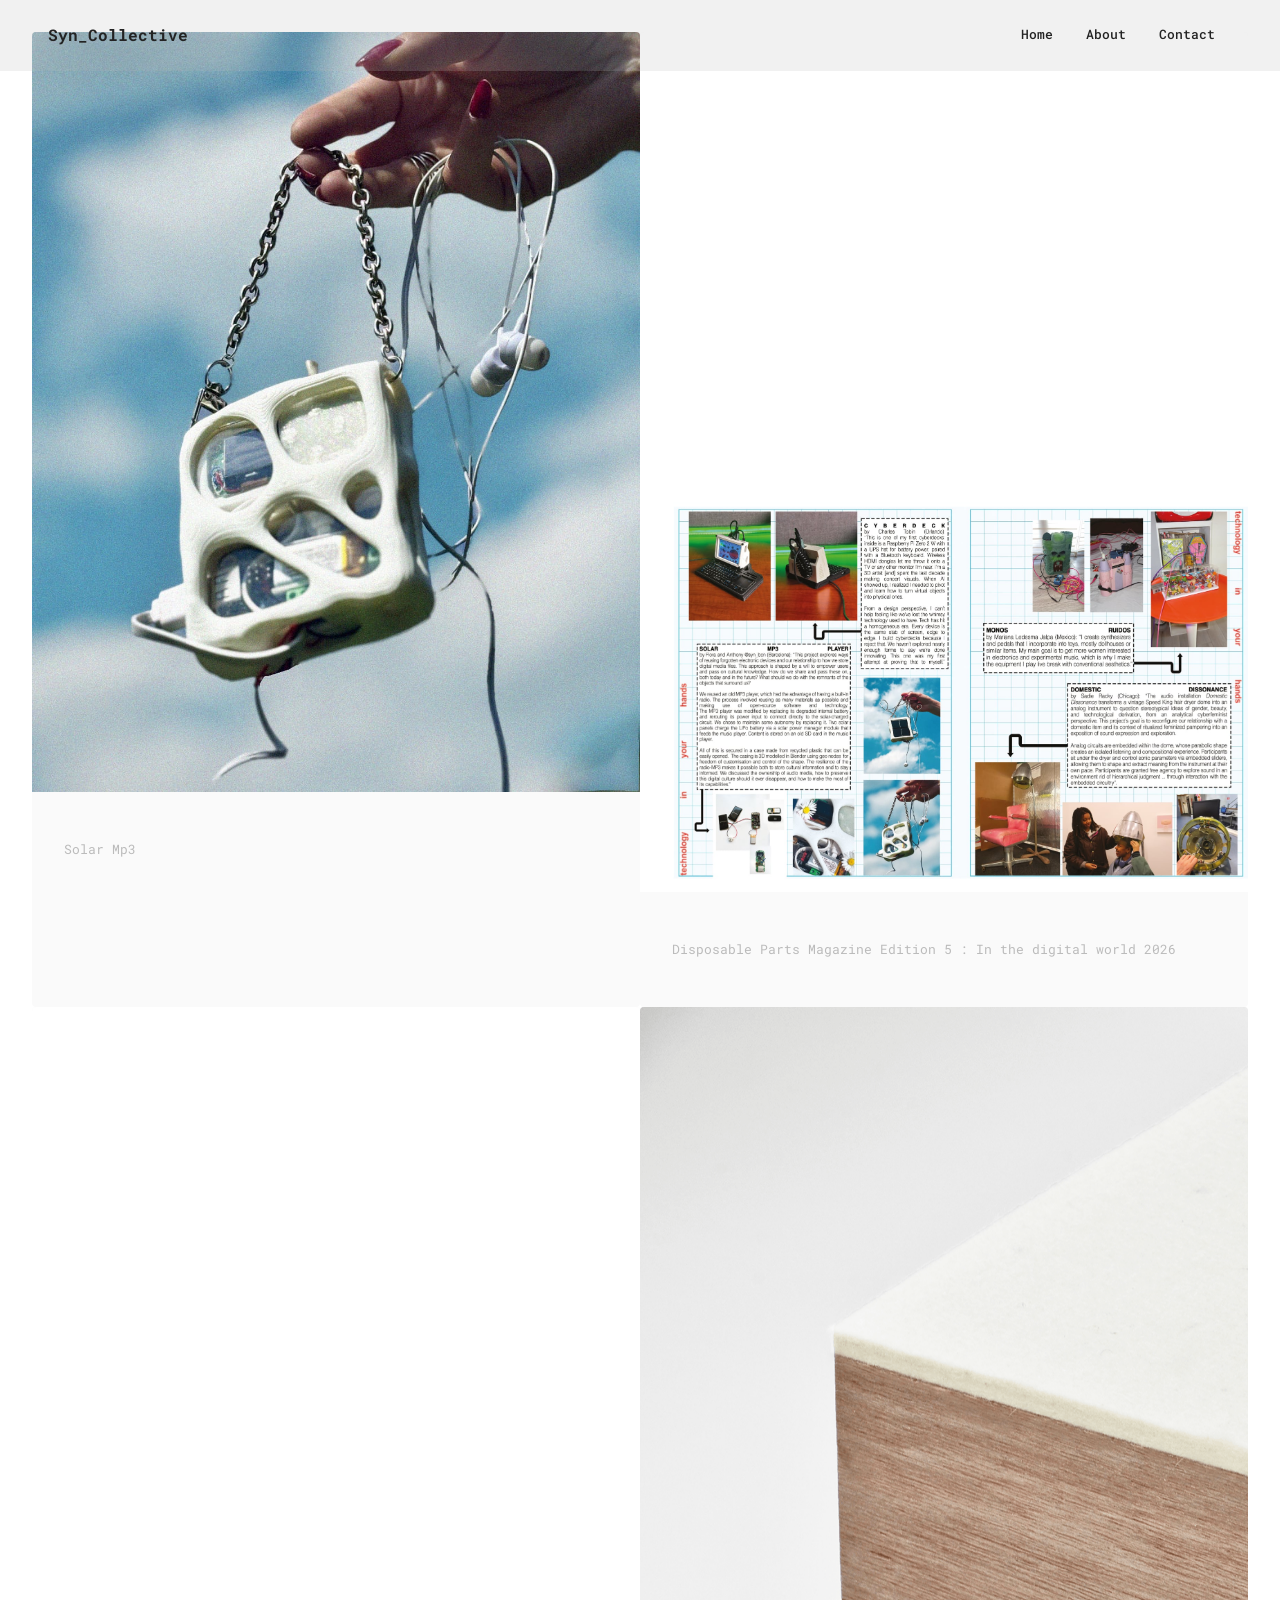
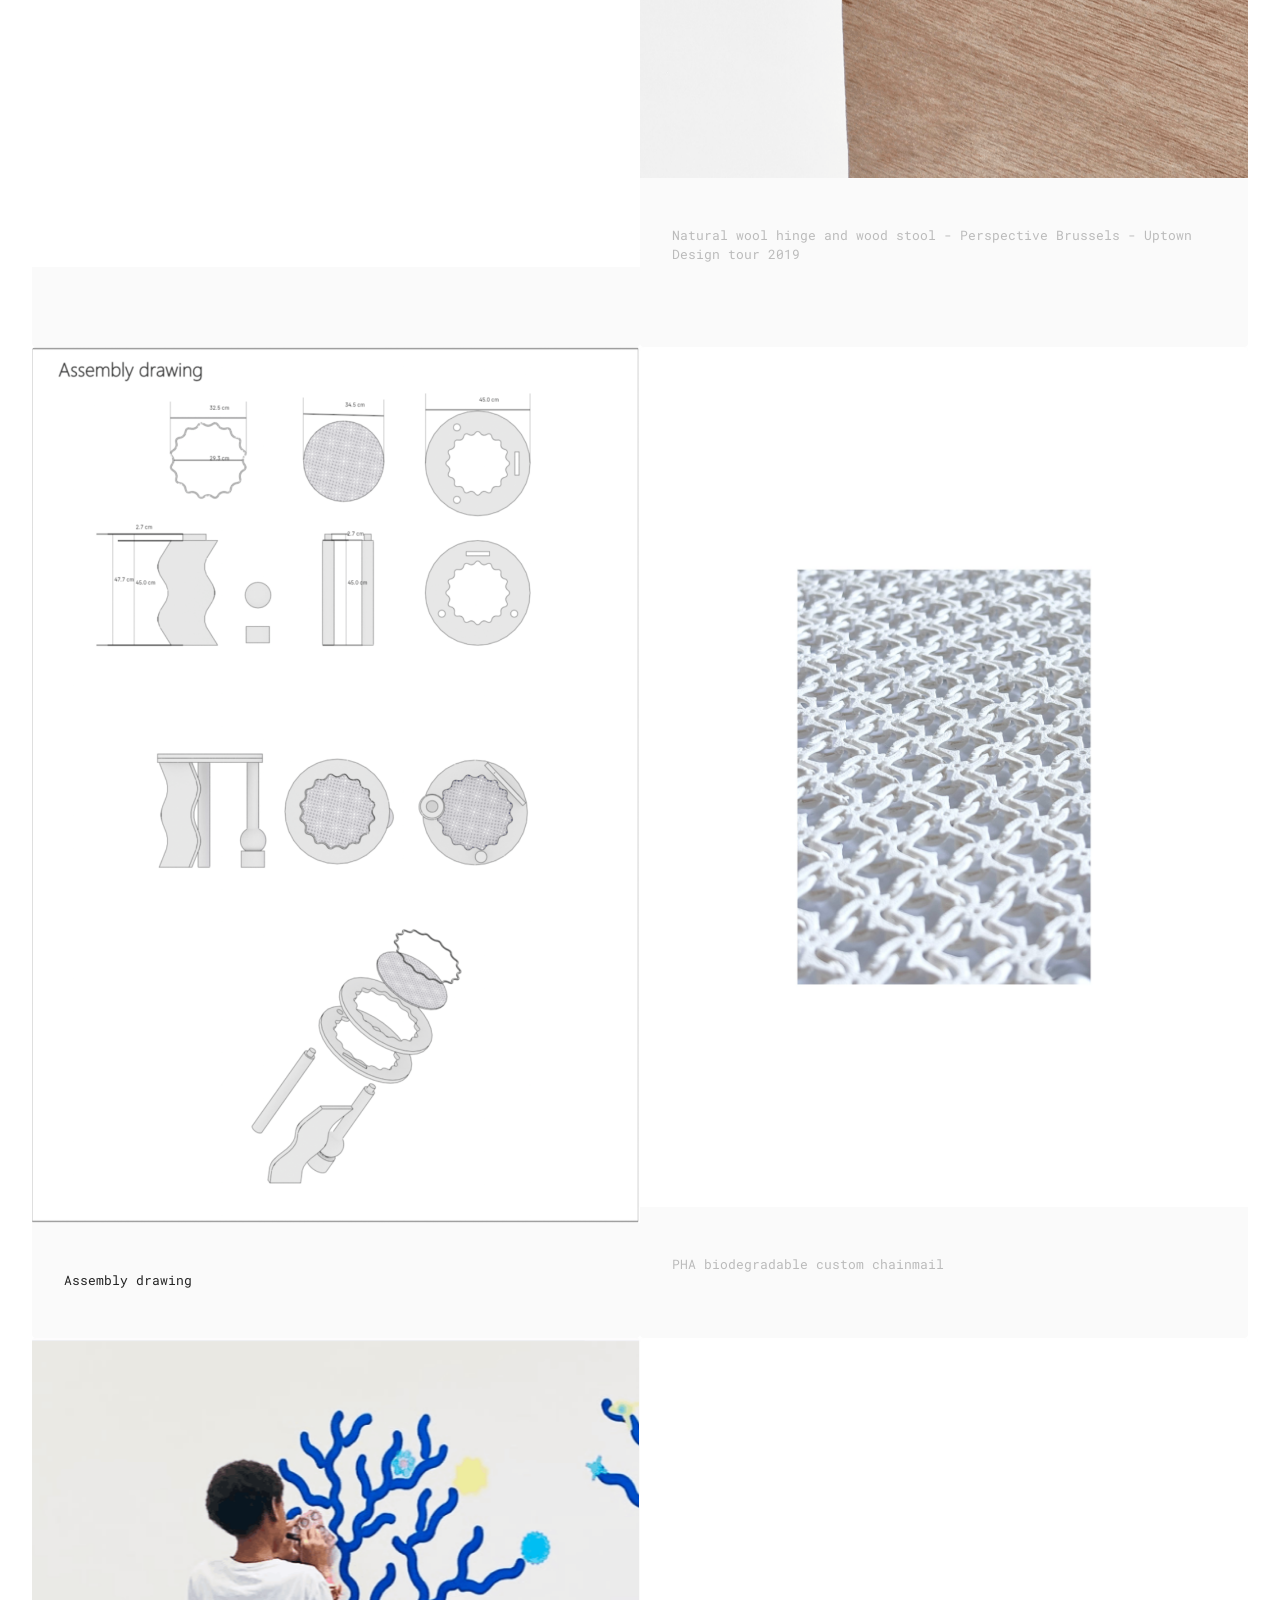
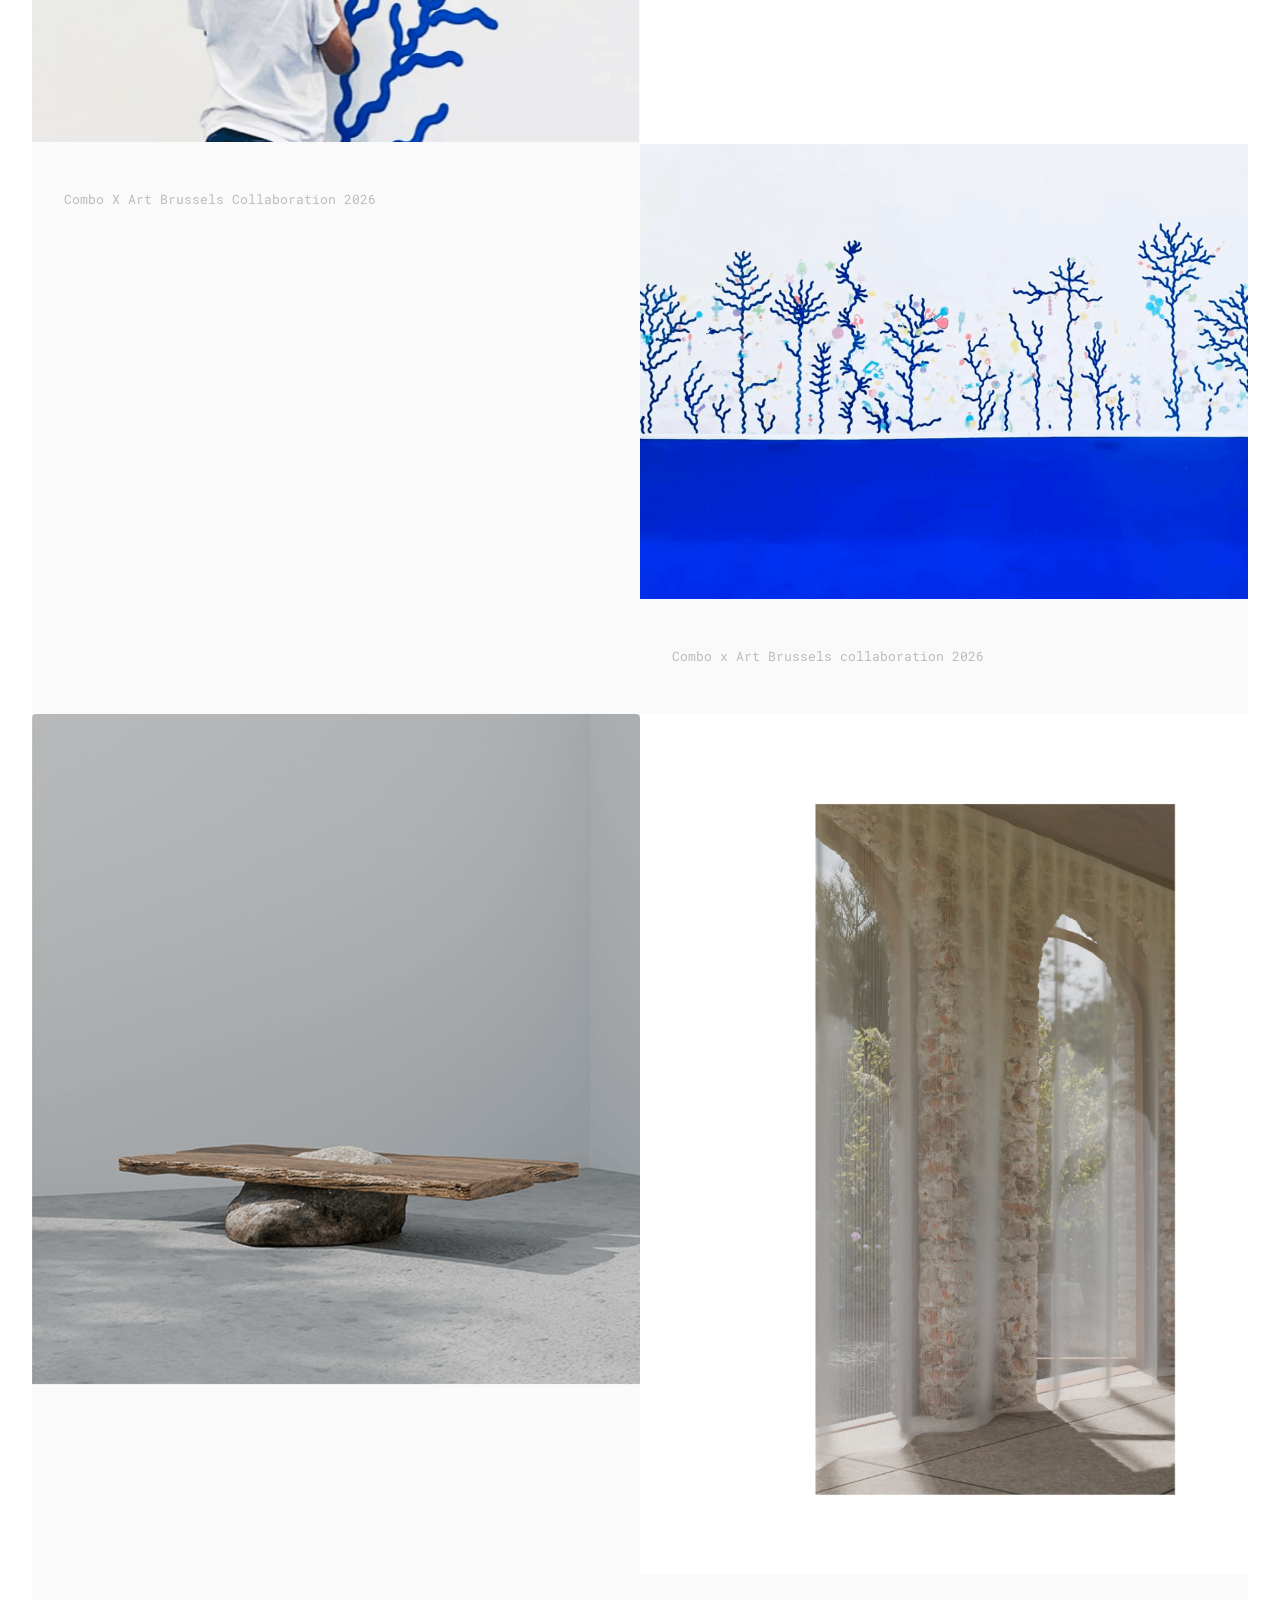
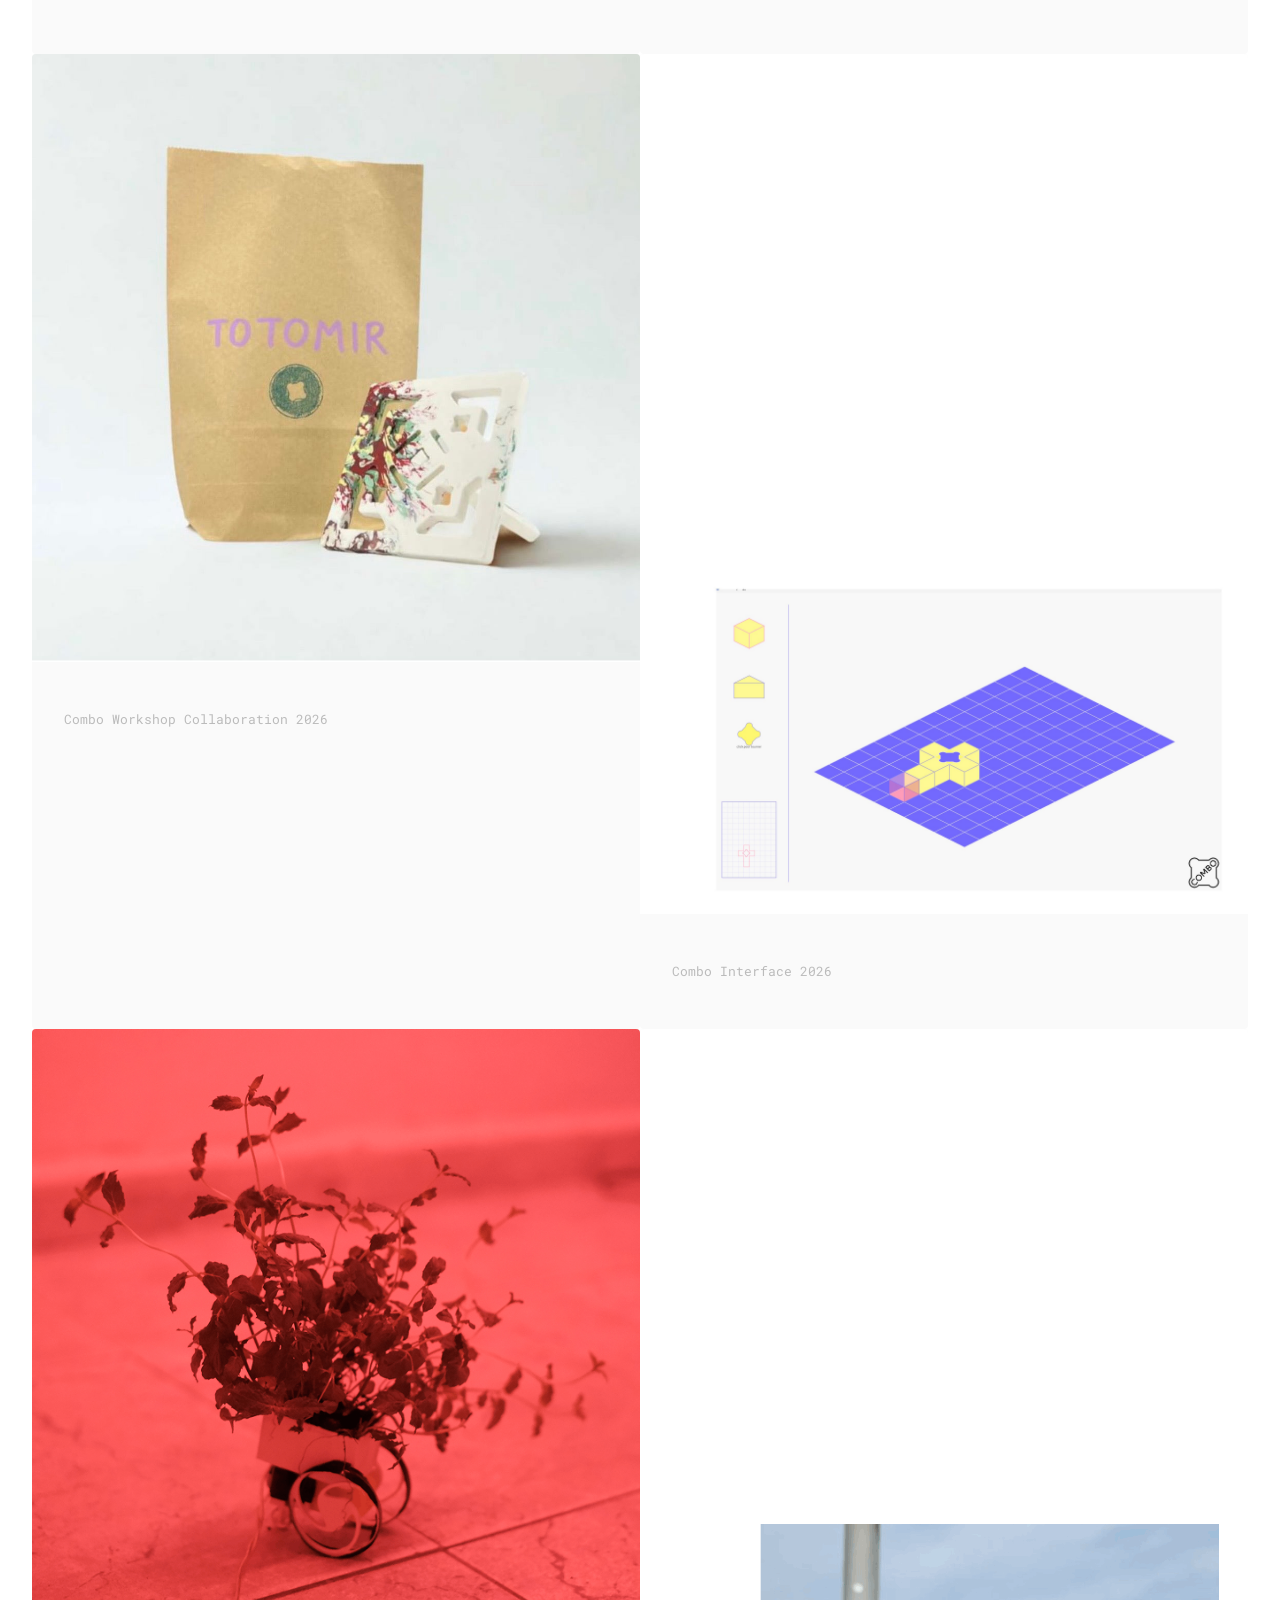
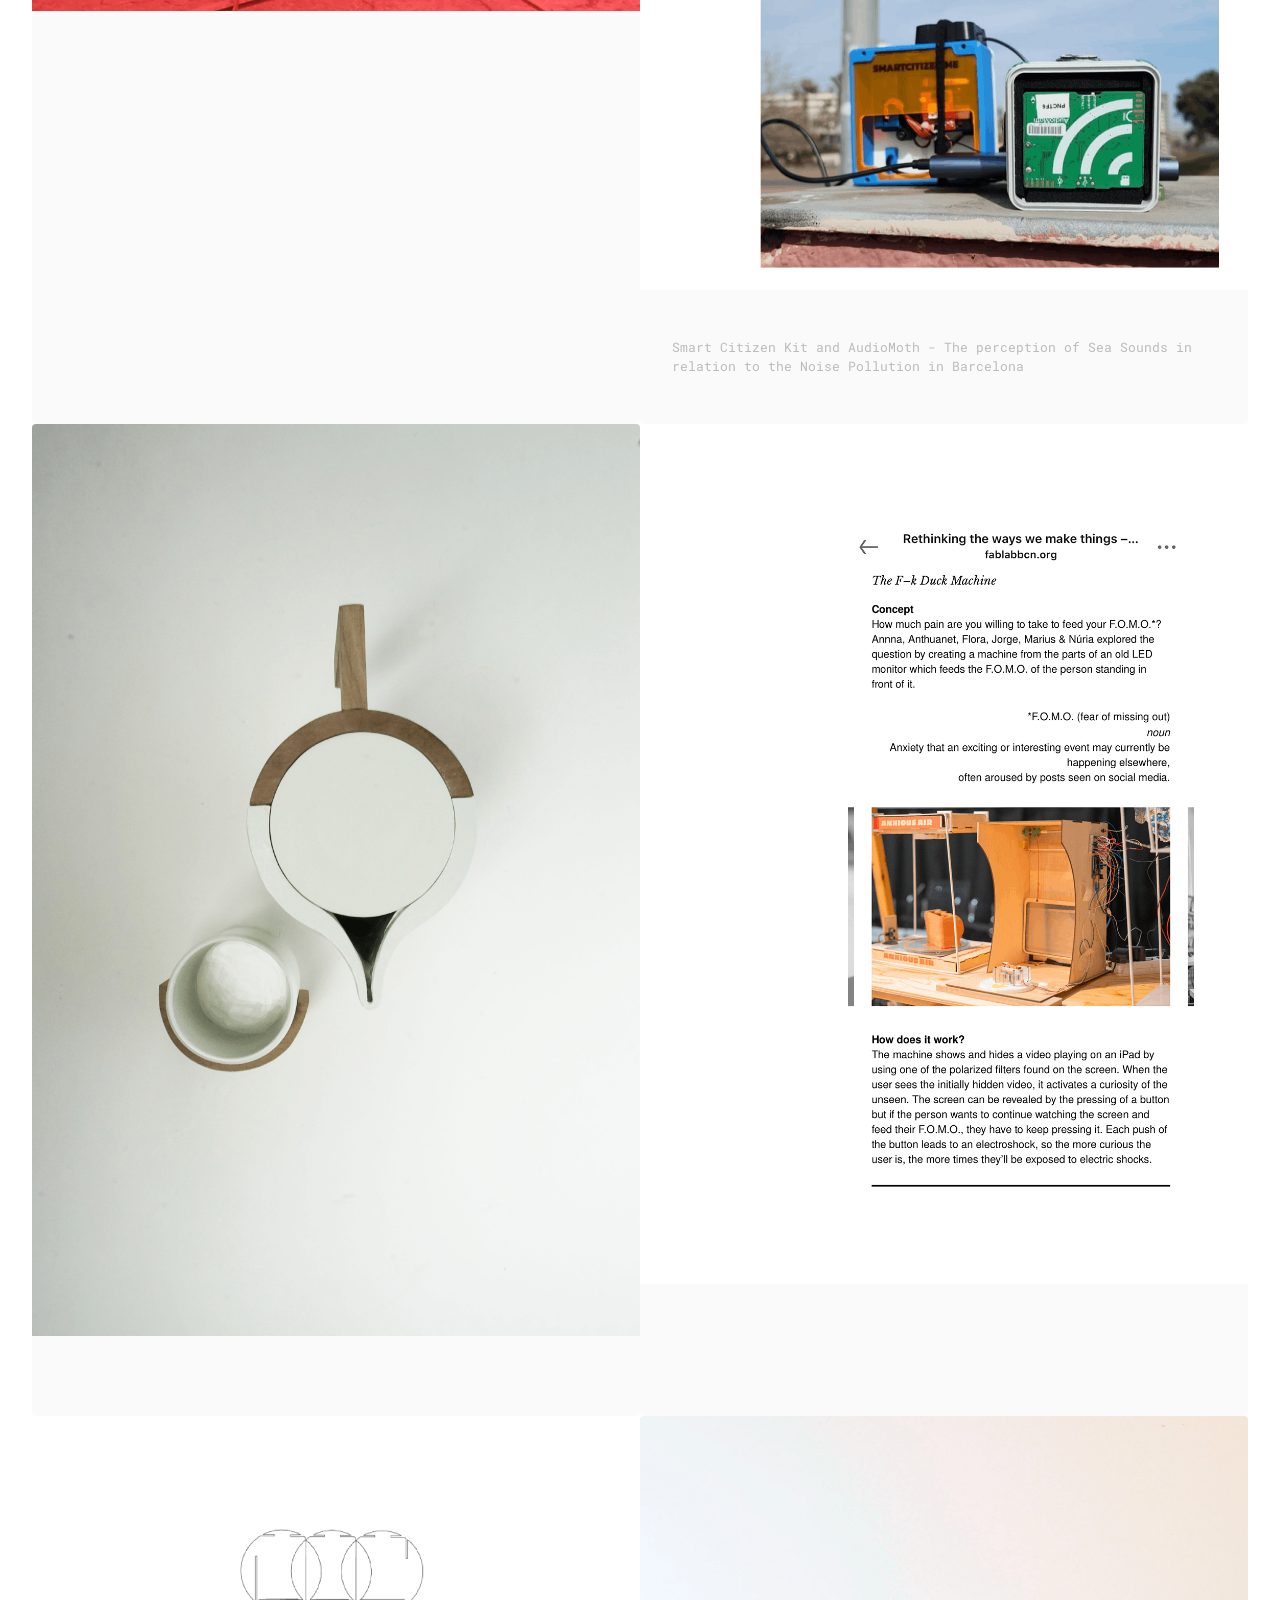
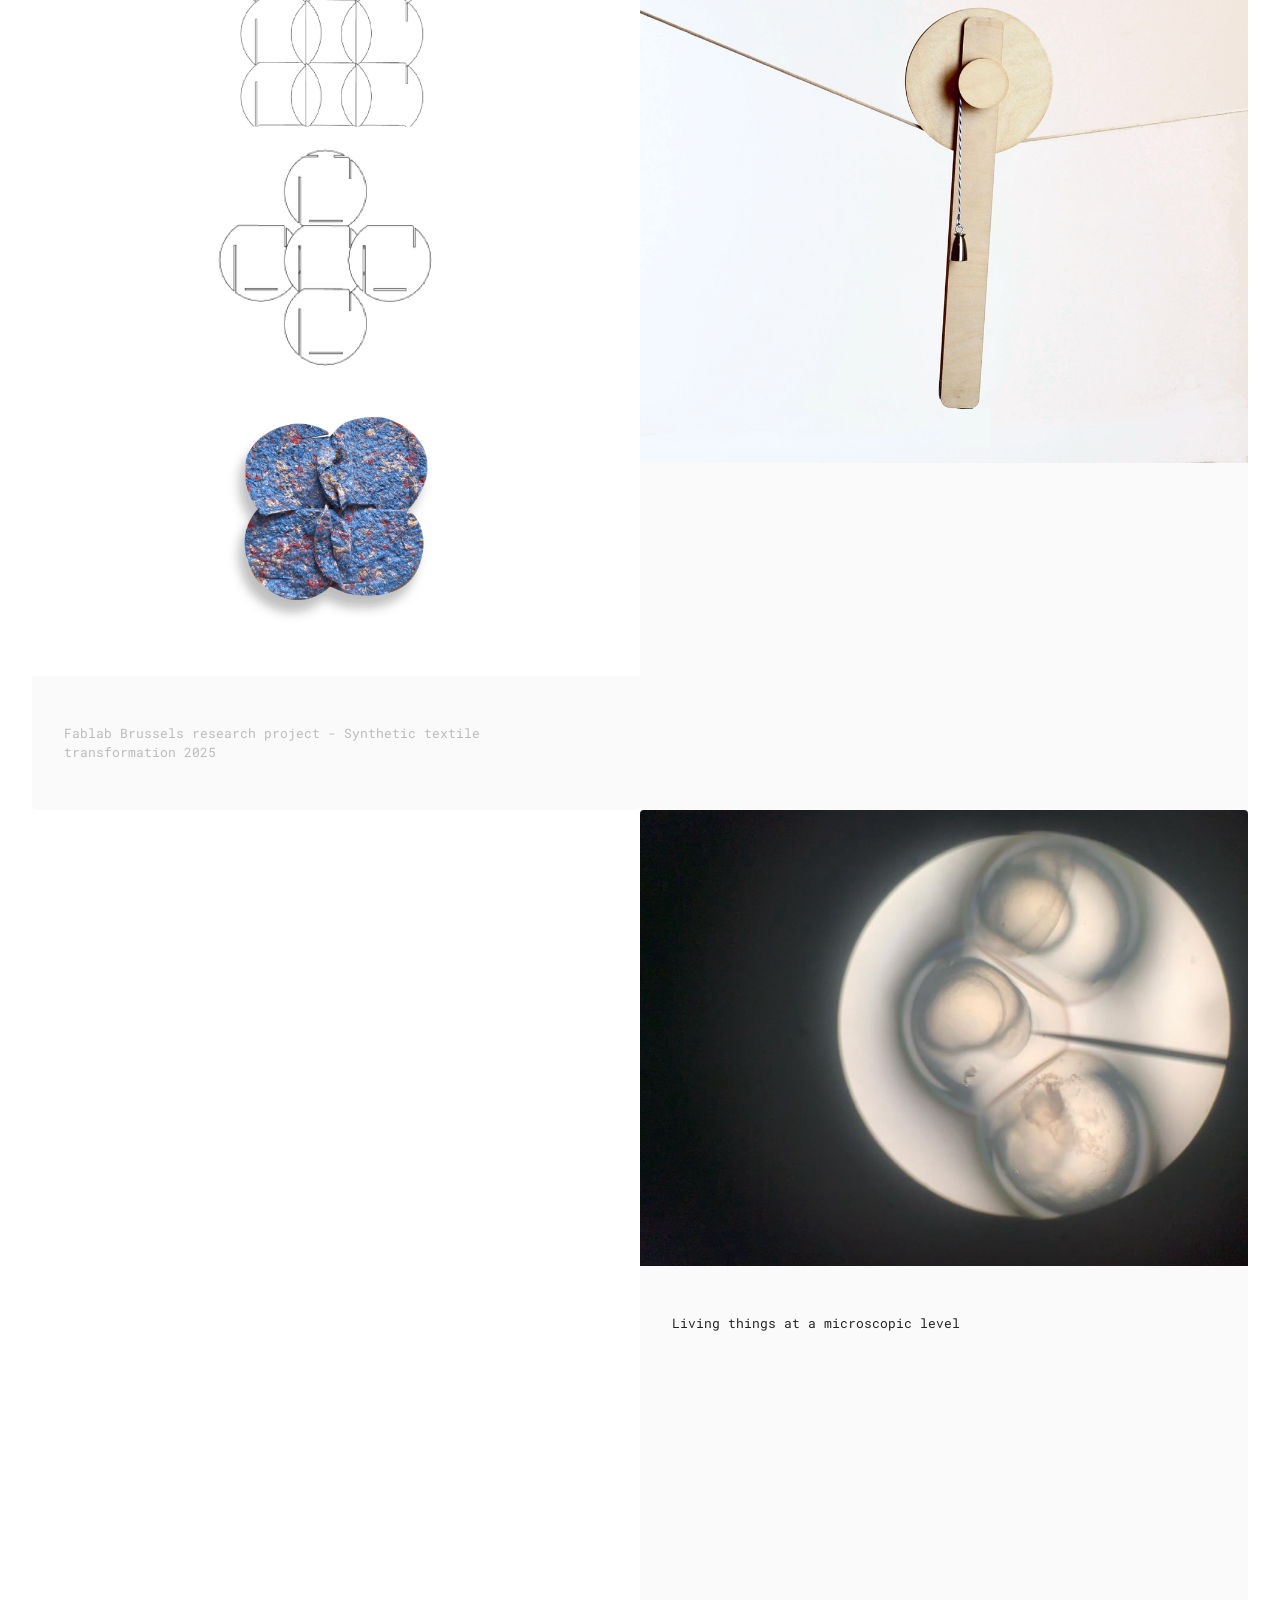
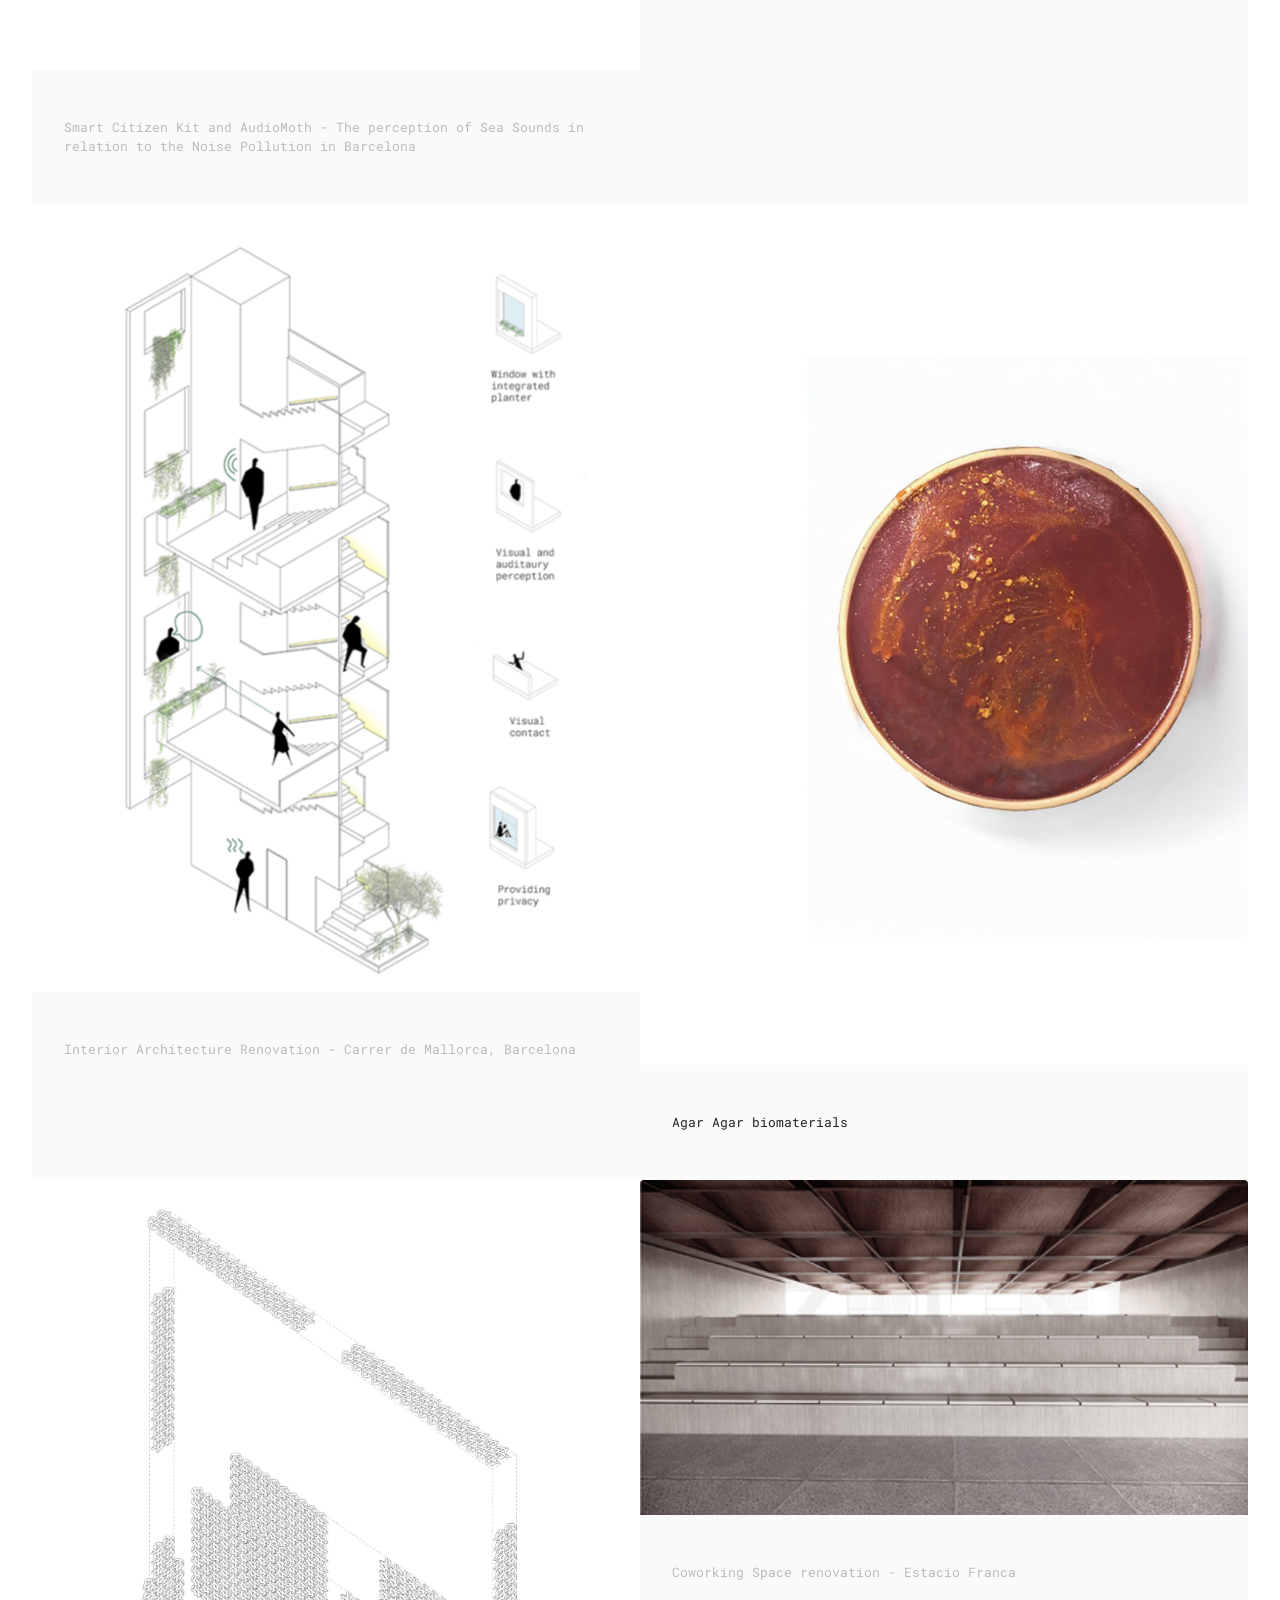
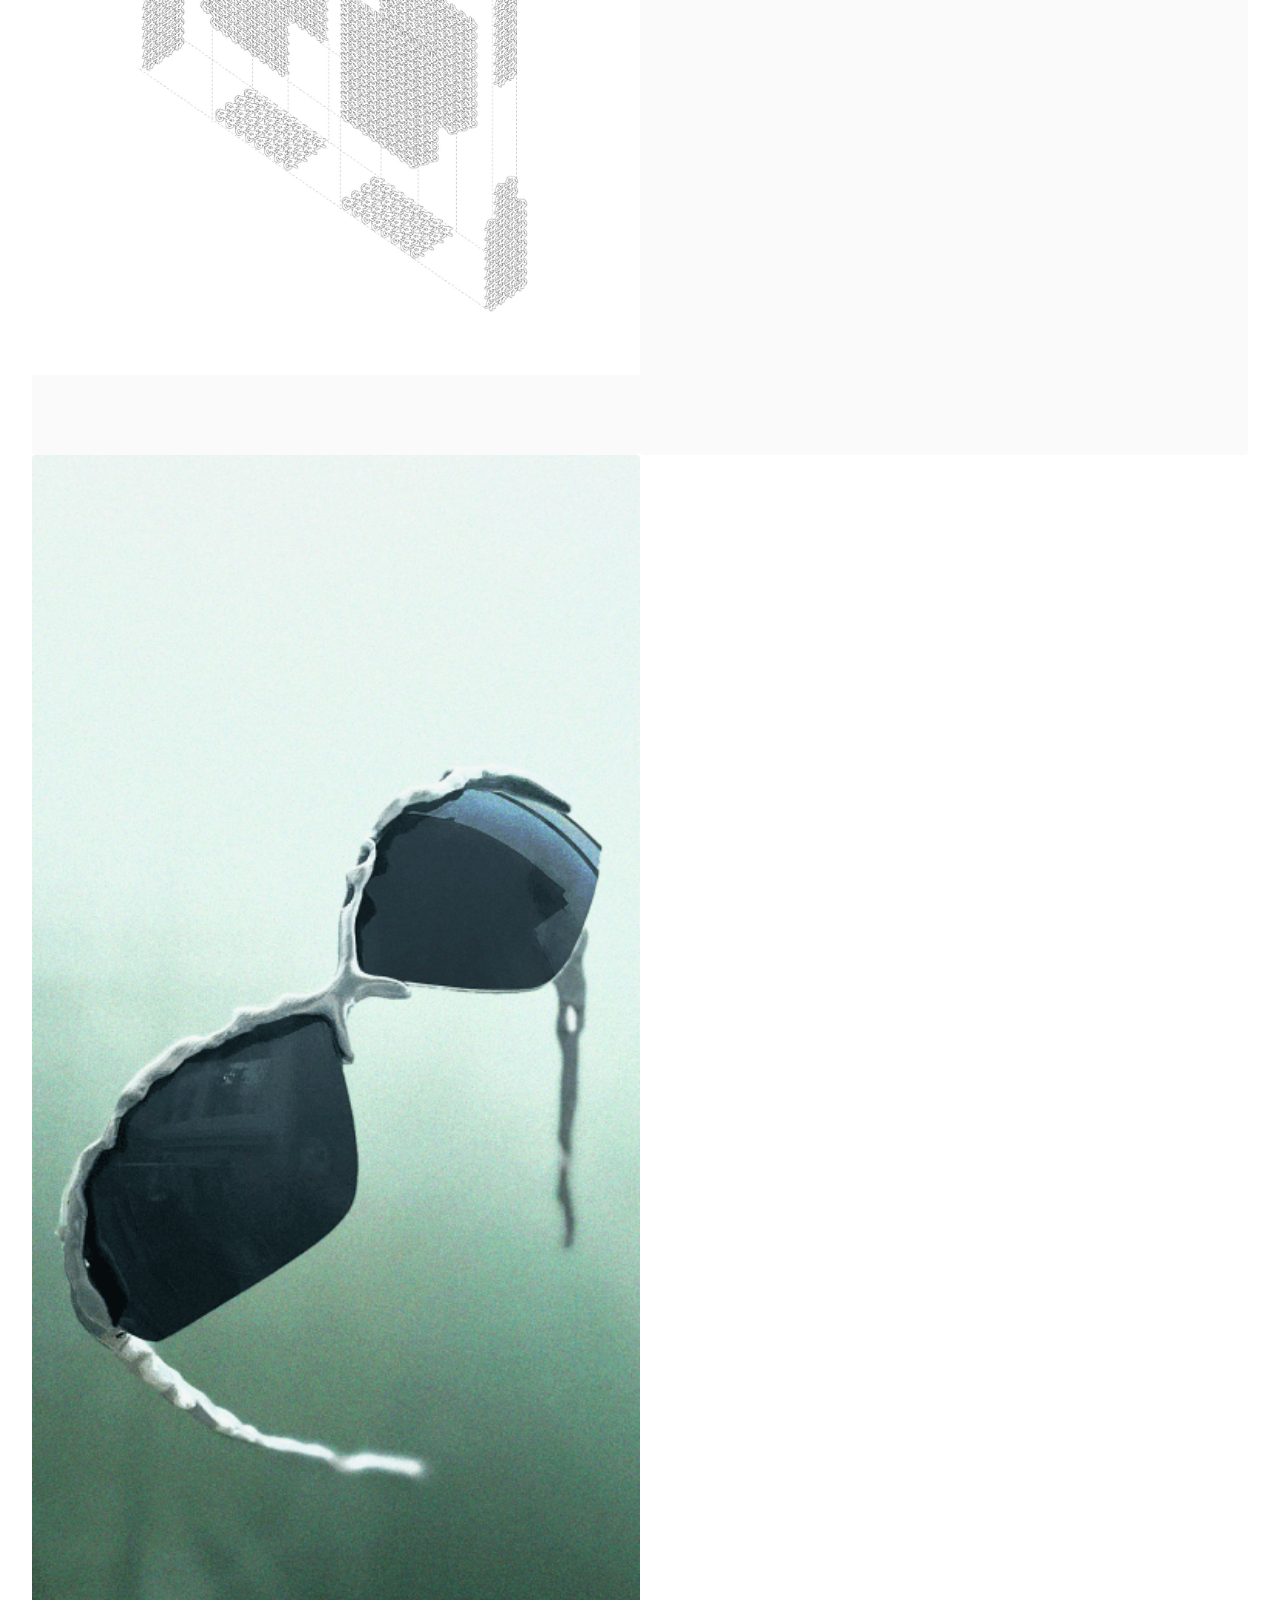
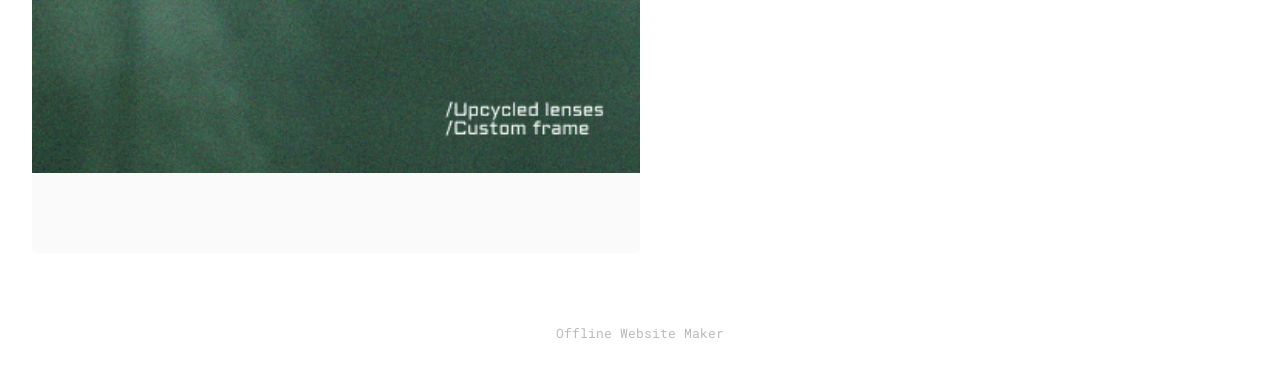
==== commit de0868a3: "create github pages" ====
--- a/index.html
+++ b/index.html
@@ -20,7 +20,7 @@
   <noscript><link rel="stylesheet" href="https://fonts.googleapis.com/css?family=Orbitron:400,500,600,700,800,900&display=swap"></noscript>
   <link rel="preload" href="https://fonts.googleapis.com/css?family=Roboto+Mono:100,200,300,400,500,600,700,100i,200i,300i,400i,500i,600i,700i&display=swap" as="style" onload="this.onload=null;this.rel='stylesheet'">
   <noscript><link rel="stylesheet" href="https://fonts.googleapis.com/css?family=Roboto+Mono:100,200,300,400,500,600,700,100i,200i,300i,400i,500i,600i,700i&display=swap"></noscript>
-  <link rel="preload" as="style" href="assets/mobirise/css/mbr-additional.css?v=gWikxj"><link rel="stylesheet" href="assets/mobirise/css/mbr-additional.css?v=gWikxj" type="text/css">
+  <link rel="preload" as="style" href="assets/mobirise/css/mbr-additional.css?v=NH02Ji"><link rel="stylesheet" href="assets/mobirise/css/mbr-additional.css?v=NH02Ji" type="text/css">
 
   
   
@@ -134,7 +134,7 @@
                     <div class="item-content">
                         
                         
-                        <p class="mbr-text mbr-fonts-style mt-3 display-7">PHA biodegradable custom chainmail</p>
+                        <p class="mbr-text mbr-fonts-style mt-3 display-7"><a href="page14.html" class="text-primary">PHA biodegradable custom chainmail</a></p>
                     </div>
                     
                 </div>
@@ -202,12 +202,12 @@
             </div><div class="item features-image col-12 col-md-6 col-lg-6">
                 <div class="item-wrapper">
                     <div class="item-img">
-                        <a href="page3.html"><img src="assets/images/white-2480x3508.jpg" alt="Mobirise Website Builder" title="" data-slide-to="11" data-bs-slide-to="11"></a>
-                    </div>
-                    <div class="item-content">
-                        
-                        
-                        <p class="mbr-text mbr-fonts-style mt-3 display-7"></p>
+                        <a href="page3.html"><img src="assets/images/cobsite-2480x3508.jpg" alt="Mobirise Website Builder" title="" data-slide-to="11" data-bs-slide-to="11"></a>
+                    </div>
+                    <div class="item-content">
+                        
+                        
+                        <p class="mbr-text mbr-fonts-style mt-3 display-7"><a href="page13.html" class="text-primary">Combo Interface 2026</a></p>
                     </div>
                     
                 </div>
@@ -226,12 +226,12 @@
             </div><div class="item features-image col-12 col-md-6 col-lg-6">
                 <div class="item-wrapper">
                     <div class="item-img">
-                        <a href="page3.html"><img src="assets/images/cobsite-2480x3508.jpg" alt="Mobirise Website Builder" title="" data-slide-to="13" data-bs-slide-to="13"></a>
-                    </div>
-                    <div class="item-content">
-                        
-                        
-                        <p class="mbr-text mbr-fonts-style mt-3 display-7">Combo Interface 2026</p>
+                        <a href="page3.html"><img src="assets/images/a420-20192201-1190x1684.png" alt="Mobirise Website Builder" title="" data-slide-to="13" data-bs-slide-to="13"></a>
+                    </div>
+                    <div class="item-content">
+                        
+                        
+                        <p class="mbr-text mbr-fonts-style mt-3 display-7"><a href="https://manujaagnihotri.github.io/MDEFPortfolio/assets/files/Wavess.pdf" class="text-primary">Smart Citizen Kit and AudioMoth - The perception of Sea Sounds in relation to the Noise Pollution in Barcelona</a></p>
                     </div>
                     
                 </div>
@@ -286,7 +286,7 @@
             </div><div class="item features-image col-12 col-md-6 col-lg-6">
                 <div class="item-wrapper">
                     <div class="item-img">
-                        <img src="assets/images/a420-20192201-1190x1684.png" alt="Mobirise Website Builder" title="" data-slide-to="19" data-bs-slide-to="19">
+                        <img src="assets/images/white-2480x3508.jpg" alt="Mobirise Website Builder" title="" data-slide-to="19" data-bs-slide-to="19">
                     </div>
                     <div class="item-content">
                         
@@ -370,7 +370,7 @@
             </div>
         </div>
     </div>
-</section><section class="display-7" style="padding: 0;align-items: center;justify-content: center;flex-wrap: wrap;    align-content: center;display: flex;position: relative;height: 4rem;"><a href="https://mobiri.se/5052019" style="flex: 1 1;height: 4rem;position: absolute;width: 100%;z-index: 1;"><img alt="" style="height: 4rem;" src="[data-uri]"></a><p style="margin: 0;text-align: center;" class="display-7">&#8204;</p><a style="z-index:1" href="https://mobirise.com/offline-website-builder.html">Offline Website Builder</a></section><script src="assets/bootstrap/js/bootstrap.bundle.min.js"></script>  <script src="assets/smoothscroll/smooth-scroll.js"></script>  <script src="assets/ytplayer/index.js"></script>  <script src="assets/dropdown/js/navbar-dropdown.js"></script>  <script src="assets/theme/js/script.js"></script>  
+</section><section class="display-7" style="padding: 0;align-items: center;justify-content: center;flex-wrap: wrap;    align-content: center;display: flex;position: relative;height: 4rem;"><a href="https://mobiri.se/5052019" style="flex: 1 1;height: 4rem;position: absolute;width: 100%;z-index: 1;"><img alt="" style="height: 4rem;" src="[data-uri]"></a><p style="margin: 0;text-align: center;" class="display-7">&#8204;</p><a style="z-index:1" href="https://mobirise.com/offline-website-builder.html">Offline Website Maker</a></section><script src="assets/bootstrap/js/bootstrap.bundle.min.js"></script>  <script src="assets/smoothscroll/smooth-scroll.js"></script>  <script src="assets/ytplayer/index.js"></script>  <script src="assets/dropdown/js/navbar-dropdown.js"></script>  <script src="assets/theme/js/script.js"></script>  
   
   
  <div id="scrollToTop" class="scrollToTop mbr-arrow-up"><a style="text-align: center;"><i class="mbr-arrow-up-icon mbr-arrow-up-icon-cm cm-icon cm-icon-smallarrow-up"></i></a></div>
--- a/assets/mobirise/css/mbr-additional.css
+++ b/assets/mobirise/css/mbr-additional.css
@@ -4009,6 +4009,11 @@
 .cid-vte8Rxvofl .mbr-section-title {
   color: #232323;
 }
+.cid-vBwAHgyPQz {
+  padding-top: 5rem;
+  padding-bottom: 5rem;
+  background-color: #ffffff;
+}
 .cid-vteabqG3Iq {
   padding-top: 6rem;
   padding-bottom: 6rem;
@@ -6106,3 +6111,804 @@
 .cid-vBrNWAfffb img {
   width: 100%;
 }
+.cid-vBw3kcbV2M {
+  z-index: 1000;
+  width: 100%;
+}
+.cid-vBw3kcbV2M nav.navbar {
+  position: fixed;
+}
+.cid-vBw3kcbV2M .dropdown-item:before {
+  font-family: Moririse2 !important;
+  content: "\e966";
+  display: inline-block;
+  width: 0;
+  position: absolute;
+  left: 1rem;
+  top: 0.5rem;
+  margin-right: 0.5rem;
+  line-height: 1;
+  font-size: inherit;
+  vertical-align: middle;
+  text-align: center;
+  overflow: hidden;
+  transform: scale(0, 1);
+  transition: all 0.25s ease-in-out;
+}
+.cid-vBw3kcbV2M .dropdown-menu {
+  padding: 0;
+  border-radius: 4px;
+  box-shadow: 0 1px 3px 0 rgba(0, 0, 0, 0.1);
+}
+.cid-vBw3kcbV2M .dropdown-item {
+  border-bottom: 1px solid #e6e6e6;
+}
+.cid-vBw3kcbV2M .dropdown-item:hover,
+.cid-vBw3kcbV2M .dropdown-item:focus {
+  background: #bbbbbb !important;
+  color: white !important;
+}
+.cid-vBw3kcbV2M .dropdown-item:hover span {
+  color: white;
+}
+.cid-vBw3kcbV2M .dropdown-item:first-child {
+  border-top-left-radius: 4px;
+  border-top-right-radius: 4px;
+}
+.cid-vBw3kcbV2M .dropdown-item:last-child {
+  border-bottom: none;
+  border-bottom-left-radius: 4px;
+  border-bottom-right-radius: 4px;
+}
+.cid-vBw3kcbV2M .nav-dropdown .link {
+  padding: 0 0.3em !important;
+  margin: 0.667em 1em !important;
+}
+.cid-vBw3kcbV2M .nav-dropdown .link.dropdown-toggle::after {
+  margin-left: 0.5rem;
+  margin-top: 0.2rem;
+}
+.cid-vBw3kcbV2M .nav-link {
+  position: relative;
+}
+.cid-vBw3kcbV2M .container {
+  display: flex;
+  margin: auto;
+}
+@media (min-width: 992px) {
+  .cid-vBw3kcbV2M .container {
+    flex-wrap: nowrap;
+  }
+}
+.cid-vBw3kcbV2M .iconfont-wrapper {
+  color: #000000 !important;
+  font-size: 1.5rem;
+  padding-right: 0.5rem;
+}
+.cid-vBw3kcbV2M .dropdown-menu,
+.cid-vBw3kcbV2M .navbar.opened {
+  background: #bbbbbb !important;
+}
+.cid-vBw3kcbV2M .nav-item:focus,
+.cid-vBw3kcbV2M .nav-link:focus {
+  outline: none;
+}
+.cid-vBw3kcbV2M .dropdown .dropdown-menu .dropdown-item {
+  width: auto;
+  transition: all 0.25s ease-in-out;
+}
+.cid-vBw3kcbV2M .dropdown .dropdown-menu .dropdown-item::after {
+  right: 0.5rem;
+}
+.cid-vBw3kcbV2M .dropdown .dropdown-menu .dropdown-item .mbr-iconfont {
+  margin-right: 0.5rem;
+  vertical-align: sub;
+}
+.cid-vBw3kcbV2M .dropdown .dropdown-menu .dropdown-item .mbr-iconfont:before {
+  display: inline-block;
+  transform: scale(1, 1);
+  transition: all 0.25s ease-in-out;
+}
+.cid-vBw3kcbV2M .collapsed .dropdown-menu .dropdown-item:before {
+  display: none;
+}
+.cid-vBw3kcbV2M .collapsed .dropdown .dropdown-menu .dropdown-item {
+  padding: 0.235em 1.5em 0.235em 1.5em !important;
+  transition: none;
+  margin: 0 !important;
+}
+.cid-vBw3kcbV2M .navbar {
+  min-height: 70px;
+  transition: all 0.3s;
+  border-bottom: 1px solid transparent;
+  background: rgba(187, 187, 187, 0.2);
+}
+.cid-vBw3kcbV2M .navbar.opened {
+  transition: all 0.3s;
+}
+.cid-vBw3kcbV2M .navbar .dropdown-item {
+  padding: 0.5rem 1.8rem;
+}
+.cid-vBw3kcbV2M .navbar .navbar-logo img {
+  width: auto;
+}
+.cid-vBw3kcbV2M .navbar .navbar-collapse {
+  justify-content: flex-end;
+  z-index: 1;
+}
+.cid-vBw3kcbV2M .navbar.collapsed {
+  justify-content: center;
+}
+.cid-vBw3kcbV2M .navbar.collapsed .nav-item .nav-link::before {
+  display: none;
+}
+.cid-vBw3kcbV2M .navbar.collapsed.opened .dropdown-menu {
+  top: 0;
+}
+.cid-vBw3kcbV2M .navbar.collapsed .dropdown-menu .dropdown-submenu {
+  left: 0 !important;
+}
+.cid-vBw3kcbV2M .navbar.collapsed .dropdown-menu .dropdown-item:after {
+  right: auto;
+}
+.cid-vBw3kcbV2M .navbar.collapsed .dropdown-menu .dropdown-toggle[data-toggle="dropdown-submenu"]:after {
+  margin-left: 0.5rem;
+  margin-top: 0.2rem;
+  border-top: 0.35em solid;
+  border-right: 0.35em solid transparent;
+  border-left: 0.35em solid transparent;
+  border-bottom: 0;
+  top: 41%;
+}
+.cid-vBw3kcbV2M .navbar.collapsed ul.navbar-nav li {
+  margin: auto;
+}
+.cid-vBw3kcbV2M .navbar.collapsed .dropdown-menu .dropdown-item {
+  padding: 0.25rem 1.5rem;
+  text-align: center;
+}
+.cid-vBw3kcbV2M .navbar.collapsed .icons-menu {
+  padding-left: 0;
+  padding-right: 0;
+  padding-top: 0.5rem;
+  padding-bottom: 0.5rem;
+}
+@media (max-width: 991px) {
+  .cid-vBw3kcbV2M .navbar .nav-item .nav-link::before {
+    display: none;
+  }
+  .cid-vBw3kcbV2M .navbar.opened .dropdown-menu {
+    top: 0;
+  }
+  .cid-vBw3kcbV2M .navbar .dropdown-menu .dropdown-submenu {
+    left: 0 !important;
+  }
+  .cid-vBw3kcbV2M .navbar .dropdown-menu .dropdown-item:after {
+    right: auto;
+  }
+  .cid-vBw3kcbV2M .navbar .dropdown-menu .dropdown-toggle[data-toggle="dropdown-submenu"]:after {
+    margin-left: 0.5rem;
+    margin-top: 0.2rem;
+    border-top: 0.35em solid;
+    border-right: 0.35em solid transparent;
+    border-left: 0.35em solid transparent;
+    border-bottom: 0;
+    top: 40%;
+  }
+  .cid-vBw3kcbV2M .navbar .navbar-logo img {
+    height: 3rem !important;
+  }
+  .cid-vBw3kcbV2M .navbar ul.navbar-nav li {
+    margin: auto;
+  }
+  .cid-vBw3kcbV2M .navbar .dropdown-menu .dropdown-item {
+    padding: 0.25rem 1.5rem !important;
+    text-align: center;
+  }
+  .cid-vBw3kcbV2M .navbar .navbar-brand {
+    flex-shrink: initial;
+    flex-basis: auto;
+    word-break: break-word;
+    padding-right: 2rem;
+  }
+  .cid-vBw3kcbV2M .navbar .navbar-toggler {
+    flex-basis: auto;
+  }
+  .cid-vBw3kcbV2M .navbar .icons-menu {
+    padding-left: 0;
+    padding-top: 0.5rem;
+    padding-bottom: 0.5rem;
+  }
+}
+@media (max-width: 991px) and (max-width: 767px) {
+  .cid-vBw3kcbV2M .navbar .navbar-brand {
+    width: calc(100% - 31px);
+  }
+}
+.cid-vBw3kcbV2M .navbar.navbar-short {
+  min-height: 60px;
+}
+.cid-vBw3kcbV2M .navbar.navbar-short .navbar-logo img {
+  height: 2.5rem !important;
+}
+.cid-vBw3kcbV2M .navbar.navbar-short .navbar-brand {
+  min-height: 60px;
+  padding: 0;
+}
+.cid-vBw3kcbV2M .navbar-brand {
+  min-height: 70px;
+  flex-shrink: 0;
+  align-items: center;
+  margin-right: 0;
+  padding: 10px 0;
+  transition: all 0.3s;
+  word-break: break-word;
+  z-index: 1;
+}
+.cid-vBw3kcbV2M .navbar-brand .navbar-caption {
+  line-height: inherit !important;
+}
+.cid-vBw3kcbV2M .navbar-brand .navbar-logo a {
+  outline: none;
+}
+.cid-vBw3kcbV2M .dropdown-item.active,
+.cid-vBw3kcbV2M .dropdown-item:active {
+  background-color: transparent;
+}
+.cid-vBw3kcbV2M .navbar-expand-lg .navbar-nav .nav-link {
+  padding: 0;
+}
+.cid-vBw3kcbV2M .nav-dropdown .link.dropdown-toggle {
+  margin-right: 1.667em;
+}
+.cid-vBw3kcbV2M .nav-dropdown .link.dropdown-toggle[aria-expanded="true"] {
+  margin-right: 0;
+  padding: 0.667em 1.667em;
+}
+.cid-vBw3kcbV2M .navbar.navbar-expand-lg .dropdown .dropdown-menu {
+  background: #bbbbbb;
+}
+.cid-vBw3kcbV2M .navbar.navbar-expand-lg .dropdown .dropdown-menu .dropdown-submenu {
+  margin: 0;
+  left: 100%;
+}
+.cid-vBw3kcbV2M .navbar .dropdown.open > .dropdown-menu {
+  display: block;
+}
+.cid-vBw3kcbV2M ul.navbar-nav {
+  flex-wrap: wrap;
+}
+.cid-vBw3kcbV2M .navbar-buttons {
+  text-align: center;
+  min-width: 170px;
+}
+.cid-vBw3kcbV2M button.navbar-toggler {
+  outline: none;
+  width: 31px;
+  height: 20px;
+  cursor: pointer;
+  transition: all 0.2s;
+  position: relative;
+  align-self: center;
+}
+.cid-vBw3kcbV2M button.navbar-toggler .hamburger span {
+  position: absolute;
+  right: 0;
+  width: 30px;
+  height: 2px;
+  border-right: 5px;
+  background-color: #ffffff;
+}
+.cid-vBw3kcbV2M button.navbar-toggler .hamburger span:nth-child(1) {
+  top: 0;
+  transition: all 0.2s;
+}
+.cid-vBw3kcbV2M button.navbar-toggler .hamburger span:nth-child(2) {
+  top: 8px;
+  transition: all 0.15s;
+}
+.cid-vBw3kcbV2M button.navbar-toggler .hamburger span:nth-child(3) {
+  top: 8px;
+  transition: all 0.15s;
+}
+.cid-vBw3kcbV2M button.navbar-toggler .hamburger span:nth-child(4) {
+  top: 16px;
+  transition: all 0.2s;
+}
+.cid-vBw3kcbV2M nav.opened .hamburger span:nth-child(1) {
+  top: 8px;
+  width: 0;
+  opacity: 0;
+  right: 50%;
+  transition: all 0.2s;
+}
+.cid-vBw3kcbV2M nav.opened .hamburger span:nth-child(2) {
+  transform: rotate(45deg);
+  transition: all 0.25s;
+}
+.cid-vBw3kcbV2M nav.opened .hamburger span:nth-child(3) {
+  transform: rotate(-45deg);
+  transition: all 0.25s;
+}
+.cid-vBw3kcbV2M nav.opened .hamburger span:nth-child(4) {
+  top: 8px;
+  width: 0;
+  opacity: 0;
+  right: 50%;
+  transition: all 0.2s;
+}
+.cid-vBw3kcbV2M .navbar-dropdown {
+  padding: 0 1rem;
+  position: fixed;
+}
+.cid-vBw3kcbV2M a.nav-link {
+  display: flex;
+  align-items: center;
+  justify-content: center;
+}
+.cid-vBw3kcbV2M .icons-menu {
+  flex-wrap: nowrap;
+  display: flex;
+  justify-content: center;
+  padding-left: 1rem;
+  padding-right: 1rem;
+  padding-top: 0.3rem;
+  text-align: center;
+}
+@media screen and (-ms-high-contrast: active), (-ms-high-contrast: none) {
+  .cid-vBw3kcbV2M .navbar {
+    height: 70px;
+  }
+  .cid-vBw3kcbV2M .navbar.opened {
+    height: auto;
+  }
+  .cid-vBw3kcbV2M .nav-item .nav-link:hover::before {
+    width: 175%;
+    max-width: calc(100% + 2rem);
+    left: -1rem;
+  }
+}
+.cid-vBwD7AUNPE {
+  padding-top: 10rem;
+  padding-bottom: 6rem;
+  background-color: #ffffff;
+}
+.cid-vBwD7AUNPE img,
+.cid-vBwD7AUNPE .item-img {
+  width: 100%;
+}
+.cid-vBwD7AUNPE .item:focus,
+.cid-vBwD7AUNPE span:focus {
+  outline: none;
+}
+.cid-vBwD7AUNPE .item {
+  cursor: pointer;
+  margin-bottom: 2rem;
+  position: relative;
+}
+.cid-vBwD7AUNPE .item-wrapper {
+  position: unset;
+  border-radius: 4px;
+  background: #fafafa;
+  height: 100%;
+  display: flex;
+  flex-flow: column nowrap;
+}
+@media (min-width: 992px) {
+  .cid-vBwD7AUNPE .item-wrapper .item-content {
+    padding: 2rem;
+  }
+}
+@media (max-width: 991px) {
+  .cid-vBwD7AUNPE .item-wrapper .item-content {
+    padding: 1rem;
+  }
+}
+.cid-vBwD7AUNPE .mbr-section-btn {
+  margin-top: auto !important;
+}
+.cid-vBwD7AUNPE .mbr-section-title {
+  color: #232323;
+}
+.cid-vBwD7AUNPE .mbr-section-subtitle {
+  text-align: justify;
+}
+.cid-vBw3kcbV2M {
+  z-index: 1000;
+  width: 100%;
+}
+.cid-vBw3kcbV2M nav.navbar {
+  position: fixed;
+}
+.cid-vBw3kcbV2M .dropdown-item:before {
+  font-family: Moririse2 !important;
+  content: "\e966";
+  display: inline-block;
+  width: 0;
+  position: absolute;
+  left: 1rem;
+  top: 0.5rem;
+  margin-right: 0.5rem;
+  line-height: 1;
+  font-size: inherit;
+  vertical-align: middle;
+  text-align: center;
+  overflow: hidden;
+  transform: scale(0, 1);
+  transition: all 0.25s ease-in-out;
+}
+.cid-vBw3kcbV2M .dropdown-menu {
+  padding: 0;
+  border-radius: 4px;
+  box-shadow: 0 1px 3px 0 rgba(0, 0, 0, 0.1);
+}
+.cid-vBw3kcbV2M .dropdown-item {
+  border-bottom: 1px solid #e6e6e6;
+}
+.cid-vBw3kcbV2M .dropdown-item:hover,
+.cid-vBw3kcbV2M .dropdown-item:focus {
+  background: #bbbbbb !important;
+  color: white !important;
+}
+.cid-vBw3kcbV2M .dropdown-item:hover span {
+  color: white;
+}
+.cid-vBw3kcbV2M .dropdown-item:first-child {
+  border-top-left-radius: 4px;
+  border-top-right-radius: 4px;
+}
+.cid-vBw3kcbV2M .dropdown-item:last-child {
+  border-bottom: none;
+  border-bottom-left-radius: 4px;
+  border-bottom-right-radius: 4px;
+}
+.cid-vBw3kcbV2M .nav-dropdown .link {
+  padding: 0 0.3em !important;
+  margin: 0.667em 1em !important;
+}
+.cid-vBw3kcbV2M .nav-dropdown .link.dropdown-toggle::after {
+  margin-left: 0.5rem;
+  margin-top: 0.2rem;
+}
+.cid-vBw3kcbV2M .nav-link {
+  position: relative;
+}
+.cid-vBw3kcbV2M .container {
+  display: flex;
+  margin: auto;
+}
+@media (min-width: 992px) {
+  .cid-vBw3kcbV2M .container {
+    flex-wrap: nowrap;
+  }
+}
+.cid-vBw3kcbV2M .iconfont-wrapper {
+  color: #000000 !important;
+  font-size: 1.5rem;
+  padding-right: 0.5rem;
+}
+.cid-vBw3kcbV2M .dropdown-menu,
+.cid-vBw3kcbV2M .navbar.opened {
+  background: #bbbbbb !important;
+}
+.cid-vBw3kcbV2M .nav-item:focus,
+.cid-vBw3kcbV2M .nav-link:focus {
+  outline: none;
+}
+.cid-vBw3kcbV2M .dropdown .dropdown-menu .dropdown-item {
+  width: auto;
+  transition: all 0.25s ease-in-out;
+}
+.cid-vBw3kcbV2M .dropdown .dropdown-menu .dropdown-item::after {
+  right: 0.5rem;
+}
+.cid-vBw3kcbV2M .dropdown .dropdown-menu .dropdown-item .mbr-iconfont {
+  margin-right: 0.5rem;
+  vertical-align: sub;
+}
+.cid-vBw3kcbV2M .dropdown .dropdown-menu .dropdown-item .mbr-iconfont:before {
+  display: inline-block;
+  transform: scale(1, 1);
+  transition: all 0.25s ease-in-out;
+}
+.cid-vBw3kcbV2M .collapsed .dropdown-menu .dropdown-item:before {
+  display: none;
+}
+.cid-vBw3kcbV2M .collapsed .dropdown .dropdown-menu .dropdown-item {
+  padding: 0.235em 1.5em 0.235em 1.5em !important;
+  transition: none;
+  margin: 0 !important;
+}
+.cid-vBw3kcbV2M .navbar {
+  min-height: 70px;
+  transition: all 0.3s;
+  border-bottom: 1px solid transparent;
+  background: rgba(187, 187, 187, 0.2);
+}
+.cid-vBw3kcbV2M .navbar.opened {
+  transition: all 0.3s;
+}
+.cid-vBw3kcbV2M .navbar .dropdown-item {
+  padding: 0.5rem 1.8rem;
+}
+.cid-vBw3kcbV2M .navbar .navbar-logo img {
+  width: auto;
+}
+.cid-vBw3kcbV2M .navbar .navbar-collapse {
+  justify-content: flex-end;
+  z-index: 1;
+}
+.cid-vBw3kcbV2M .navbar.collapsed {
+  justify-content: center;
+}
+.cid-vBw3kcbV2M .navbar.collapsed .nav-item .nav-link::before {
+  display: none;
+}
+.cid-vBw3kcbV2M .navbar.collapsed.opened .dropdown-menu {
+  top: 0;
+}
+.cid-vBw3kcbV2M .navbar.collapsed .dropdown-menu .dropdown-submenu {
+  left: 0 !important;
+}
+.cid-vBw3kcbV2M .navbar.collapsed .dropdown-menu .dropdown-item:after {
+  right: auto;
+}
+.cid-vBw3kcbV2M .navbar.collapsed .dropdown-menu .dropdown-toggle[data-toggle="dropdown-submenu"]:after {
+  margin-left: 0.5rem;
+  margin-top: 0.2rem;
+  border-top: 0.35em solid;
+  border-right: 0.35em solid transparent;
+  border-left: 0.35em solid transparent;
+  border-bottom: 0;
+  top: 41%;
+}
+.cid-vBw3kcbV2M .navbar.collapsed ul.navbar-nav li {
+  margin: auto;
+}
+.cid-vBw3kcbV2M .navbar.collapsed .dropdown-menu .dropdown-item {
+  padding: 0.25rem 1.5rem;
+  text-align: center;
+}
+.cid-vBw3kcbV2M .navbar.collapsed .icons-menu {
+  padding-left: 0;
+  padding-right: 0;
+  padding-top: 0.5rem;
+  padding-bottom: 0.5rem;
+}
+@media (max-width: 991px) {
+  .cid-vBw3kcbV2M .navbar .nav-item .nav-link::before {
+    display: none;
+  }
+  .cid-vBw3kcbV2M .navbar.opened .dropdown-menu {
+    top: 0;
+  }
+  .cid-vBw3kcbV2M .navbar .dropdown-menu .dropdown-submenu {
+    left: 0 !important;
+  }
+  .cid-vBw3kcbV2M .navbar .dropdown-menu .dropdown-item:after {
+    right: auto;
+  }
+  .cid-vBw3kcbV2M .navbar .dropdown-menu .dropdown-toggle[data-toggle="dropdown-submenu"]:after {
+    margin-left: 0.5rem;
+    margin-top: 0.2rem;
+    border-top: 0.35em solid;
+    border-right: 0.35em solid transparent;
+    border-left: 0.35em solid transparent;
+    border-bottom: 0;
+    top: 40%;
+  }
+  .cid-vBw3kcbV2M .navbar .navbar-logo img {
+    height: 3rem !important;
+  }
+  .cid-vBw3kcbV2M .navbar ul.navbar-nav li {
+    margin: auto;
+  }
+  .cid-vBw3kcbV2M .navbar .dropdown-menu .dropdown-item {
+    padding: 0.25rem 1.5rem !important;
+    text-align: center;
+  }
+  .cid-vBw3kcbV2M .navbar .navbar-brand {
+    flex-shrink: initial;
+    flex-basis: auto;
+    word-break: break-word;
+    padding-right: 2rem;
+  }
+  .cid-vBw3kcbV2M .navbar .navbar-toggler {
+    flex-basis: auto;
+  }
+  .cid-vBw3kcbV2M .navbar .icons-menu {
+    padding-left: 0;
+    padding-top: 0.5rem;
+    padding-bottom: 0.5rem;
+  }
+}
+@media (max-width: 991px) and (max-width: 767px) {
+  .cid-vBw3kcbV2M .navbar .navbar-brand {
+    width: calc(100% - 31px);
+  }
+}
+.cid-vBw3kcbV2M .navbar.navbar-short {
+  min-height: 60px;
+}
+.cid-vBw3kcbV2M .navbar.navbar-short .navbar-logo img {
+  height: 2.5rem !important;
+}
+.cid-vBw3kcbV2M .navbar.navbar-short .navbar-brand {
+  min-height: 60px;
+  padding: 0;
+}
+.cid-vBw3kcbV2M .navbar-brand {
+  min-height: 70px;
+  flex-shrink: 0;
+  align-items: center;
+  margin-right: 0;
+  padding: 10px 0;
+  transition: all 0.3s;
+  word-break: break-word;
+  z-index: 1;
+}
+.cid-vBw3kcbV2M .navbar-brand .navbar-caption {
+  line-height: inherit !important;
+}
+.cid-vBw3kcbV2M .navbar-brand .navbar-logo a {
+  outline: none;
+}
+.cid-vBw3kcbV2M .dropdown-item.active,
+.cid-vBw3kcbV2M .dropdown-item:active {
+  background-color: transparent;
+}
+.cid-vBw3kcbV2M .navbar-expand-lg .navbar-nav .nav-link {
+  padding: 0;
+}
+.cid-vBw3kcbV2M .nav-dropdown .link.dropdown-toggle {
+  margin-right: 1.667em;
+}
+.cid-vBw3kcbV2M .nav-dropdown .link.dropdown-toggle[aria-expanded="true"] {
+  margin-right: 0;
+  padding: 0.667em 1.667em;
+}
+.cid-vBw3kcbV2M .navbar.navbar-expand-lg .dropdown .dropdown-menu {
+  background: #bbbbbb;
+}
+.cid-vBw3kcbV2M .navbar.navbar-expand-lg .dropdown .dropdown-menu .dropdown-submenu {
+  margin: 0;
+  left: 100%;
+}
+.cid-vBw3kcbV2M .navbar .dropdown.open > .dropdown-menu {
+  display: block;
+}
+.cid-vBw3kcbV2M ul.navbar-nav {
+  flex-wrap: wrap;
+}
+.cid-vBw3kcbV2M .navbar-buttons {
+  text-align: center;
+  min-width: 170px;
+}
+.cid-vBw3kcbV2M button.navbar-toggler {
+  outline: none;
+  width: 31px;
+  height: 20px;
+  cursor: pointer;
+  transition: all 0.2s;
+  position: relative;
+  align-self: center;
+}
+.cid-vBw3kcbV2M button.navbar-toggler .hamburger span {
+  position: absolute;
+  right: 0;
+  width: 30px;
+  height: 2px;
+  border-right: 5px;
+  background-color: #ffffff;
+}
+.cid-vBw3kcbV2M button.navbar-toggler .hamburger span:nth-child(1) {
+  top: 0;
+  transition: all 0.2s;
+}
+.cid-vBw3kcbV2M button.navbar-toggler .hamburger span:nth-child(2) {
+  top: 8px;
+  transition: all 0.15s;
+}
+.cid-vBw3kcbV2M button.navbar-toggler .hamburger span:nth-child(3) {
+  top: 8px;
+  transition: all 0.15s;
+}
+.cid-vBw3kcbV2M button.navbar-toggler .hamburger span:nth-child(4) {
+  top: 16px;
+  transition: all 0.2s;
+}
+.cid-vBw3kcbV2M nav.opened .hamburger span:nth-child(1) {
+  top: 8px;
+  width: 0;
+  opacity: 0;
+  right: 50%;
+  transition: all 0.2s;
+}
+.cid-vBw3kcbV2M nav.opened .hamburger span:nth-child(2) {
+  transform: rotate(45deg);
+  transition: all 0.25s;
+}
+.cid-vBw3kcbV2M nav.opened .hamburger span:nth-child(3) {
+  transform: rotate(-45deg);
+  transition: all 0.25s;
+}
+.cid-vBw3kcbV2M nav.opened .hamburger span:nth-child(4) {
+  top: 8px;
+  width: 0;
+  opacity: 0;
+  right: 50%;
+  transition: all 0.2s;
+}
+.cid-vBw3kcbV2M .navbar-dropdown {
+  padding: 0 1rem;
+  position: fixed;
+}
+.cid-vBw3kcbV2M a.nav-link {
+  display: flex;
+  align-items: center;
+  justify-content: center;
+}
+.cid-vBw3kcbV2M .icons-menu {
+  flex-wrap: nowrap;
+  display: flex;
+  justify-content: center;
+  padding-left: 1rem;
+  padding-right: 1rem;
+  padding-top: 0.3rem;
+  text-align: center;
+}
+@media screen and (-ms-high-contrast: active), (-ms-high-contrast: none) {
+  .cid-vBw3kcbV2M .navbar {
+    height: 70px;
+  }
+  .cid-vBw3kcbV2M .navbar.opened {
+    height: auto;
+  }
+  .cid-vBw3kcbV2M .nav-item .nav-link:hover::before {
+    width: 175%;
+    max-width: calc(100% + 2rem);
+    left: -1rem;
+  }
+}
+.cid-vBwGMvEYsC {
+  padding-top: 6rem;
+  padding-bottom: 6rem;
+  background-color: #ffffff;
+}
+.cid-vBwGMvEYsC img,
+.cid-vBwGMvEYsC .item-img {
+  width: 100%;
+}
+.cid-vBwGMvEYsC .item:focus,
+.cid-vBwGMvEYsC span:focus {
+  outline: none;
+}
+.cid-vBwGMvEYsC .item {
+  cursor: pointer;
+  margin-bottom: 2rem;
+  position: relative;
+}
+.cid-vBwGMvEYsC .item-wrapper {
+  position: unset;
+  border-radius: 4px;
+  background: #fafafa;
+  height: 100%;
+  display: flex;
+  flex-flow: column nowrap;
+}
+@media (min-width: 992px) {
+  .cid-vBwGMvEYsC .item-wrapper .item-content {
+    padding: 2rem;
+  }
+}
+@media (max-width: 991px) {
+  .cid-vBwGMvEYsC .item-wrapper .item-content {
+    padding: 1rem;
+  }
+}
+.cid-vBwGMvEYsC .mbr-section-btn {
+  margin-top: auto !important;
+}
+.cid-vBwGMvEYsC .mbr-section-title {
+  color: #232323;
+}
--- a/assets/mobirise/css/mbr-additional.css
+++ b/assets/mobirise/css/mbr-additional.css
@@ -4009,6 +4009,11 @@
 .cid-vte8Rxvofl .mbr-section-title {
   color: #232323;
 }
+.cid-vBwAHgyPQz {
+  padding-top: 5rem;
+  padding-bottom: 5rem;
+  background-color: #ffffff;
+}
 .cid-vteabqG3Iq {
   padding-top: 6rem;
   padding-bottom: 6rem;
@@ -6106,3 +6111,804 @@
 .cid-vBrNWAfffb img {
   width: 100%;
 }
+.cid-vBw3kcbV2M {
+  z-index: 1000;
+  width: 100%;
+}
+.cid-vBw3kcbV2M nav.navbar {
+  position: fixed;
+}
+.cid-vBw3kcbV2M .dropdown-item:before {
+  font-family: Moririse2 !important;
+  content: "\e966";
+  display: inline-block;
+  width: 0;
+  position: absolute;
+  left: 1rem;
+  top: 0.5rem;
+  margin-right: 0.5rem;
+  line-height: 1;
+  font-size: inherit;
+  vertical-align: middle;
+  text-align: center;
+  overflow: hidden;
+  transform: scale(0, 1);
+  transition: all 0.25s ease-in-out;
+}
+.cid-vBw3kcbV2M .dropdown-menu {
+  padding: 0;
+  border-radius: 4px;
+  box-shadow: 0 1px 3px 0 rgba(0, 0, 0, 0.1);
+}
+.cid-vBw3kcbV2M .dropdown-item {
+  border-bottom: 1px solid #e6e6e6;
+}
+.cid-vBw3kcbV2M .dropdown-item:hover,
+.cid-vBw3kcbV2M .dropdown-item:focus {
+  background: #bbbbbb !important;
+  color: white !important;
+}
+.cid-vBw3kcbV2M .dropdown-item:hover span {
+  color: white;
+}
+.cid-vBw3kcbV2M .dropdown-item:first-child {
+  border-top-left-radius: 4px;
+  border-top-right-radius: 4px;
+}
+.cid-vBw3kcbV2M .dropdown-item:last-child {
+  border-bottom: none;
+  border-bottom-left-radius: 4px;
+  border-bottom-right-radius: 4px;
+}
+.cid-vBw3kcbV2M .nav-dropdown .link {
+  padding: 0 0.3em !important;
+  margin: 0.667em 1em !important;
+}
+.cid-vBw3kcbV2M .nav-dropdown .link.dropdown-toggle::after {
+  margin-left: 0.5rem;
+  margin-top: 0.2rem;
+}
+.cid-vBw3kcbV2M .nav-link {
+  position: relative;
+}
+.cid-vBw3kcbV2M .container {
+  display: flex;
+  margin: auto;
+}
+@media (min-width: 992px) {
+  .cid-vBw3kcbV2M .container {
+    flex-wrap: nowrap;
+  }
+}
+.cid-vBw3kcbV2M .iconfont-wrapper {
+  color: #000000 !important;
+  font-size: 1.5rem;
+  padding-right: 0.5rem;
+}
+.cid-vBw3kcbV2M .dropdown-menu,
+.cid-vBw3kcbV2M .navbar.opened {
+  background: #bbbbbb !important;
+}
+.cid-vBw3kcbV2M .nav-item:focus,
+.cid-vBw3kcbV2M .nav-link:focus {
+  outline: none;
+}
+.cid-vBw3kcbV2M .dropdown .dropdown-menu .dropdown-item {
+  width: auto;
+  transition: all 0.25s ease-in-out;
+}
+.cid-vBw3kcbV2M .dropdown .dropdown-menu .dropdown-item::after {
+  right: 0.5rem;
+}
+.cid-vBw3kcbV2M .dropdown .dropdown-menu .dropdown-item .mbr-iconfont {
+  margin-right: 0.5rem;
+  vertical-align: sub;
+}
+.cid-vBw3kcbV2M .dropdown .dropdown-menu .dropdown-item .mbr-iconfont:before {
+  display: inline-block;
+  transform: scale(1, 1);
+  transition: all 0.25s ease-in-out;
+}
+.cid-vBw3kcbV2M .collapsed .dropdown-menu .dropdown-item:before {
+  display: none;
+}
+.cid-vBw3kcbV2M .collapsed .dropdown .dropdown-menu .dropdown-item {
+  padding: 0.235em 1.5em 0.235em 1.5em !important;
+  transition: none;
+  margin: 0 !important;
+}
+.cid-vBw3kcbV2M .navbar {
+  min-height: 70px;
+  transition: all 0.3s;
+  border-bottom: 1px solid transparent;
+  background: rgba(187, 187, 187, 0.2);
+}
+.cid-vBw3kcbV2M .navbar.opened {
+  transition: all 0.3s;
+}
+.cid-vBw3kcbV2M .navbar .dropdown-item {
+  padding: 0.5rem 1.8rem;
+}
+.cid-vBw3kcbV2M .navbar .navbar-logo img {
+  width: auto;
+}
+.cid-vBw3kcbV2M .navbar .navbar-collapse {
+  justify-content: flex-end;
+  z-index: 1;
+}
+.cid-vBw3kcbV2M .navbar.collapsed {
+  justify-content: center;
+}
+.cid-vBw3kcbV2M .navbar.collapsed .nav-item .nav-link::before {
+  display: none;
+}
+.cid-vBw3kcbV2M .navbar.collapsed.opened .dropdown-menu {
+  top: 0;
+}
+.cid-vBw3kcbV2M .navbar.collapsed .dropdown-menu .dropdown-submenu {
+  left: 0 !important;
+}
+.cid-vBw3kcbV2M .navbar.collapsed .dropdown-menu .dropdown-item:after {
+  right: auto;
+}
+.cid-vBw3kcbV2M .navbar.collapsed .dropdown-menu .dropdown-toggle[data-toggle="dropdown-submenu"]:after {
+  margin-left: 0.5rem;
+  margin-top: 0.2rem;
+  border-top: 0.35em solid;
+  border-right: 0.35em solid transparent;
+  border-left: 0.35em solid transparent;
+  border-bottom: 0;
+  top: 41%;
+}
+.cid-vBw3kcbV2M .navbar.collapsed ul.navbar-nav li {
+  margin: auto;
+}
+.cid-vBw3kcbV2M .navbar.collapsed .dropdown-menu .dropdown-item {
+  padding: 0.25rem 1.5rem;
+  text-align: center;
+}
+.cid-vBw3kcbV2M .navbar.collapsed .icons-menu {
+  padding-left: 0;
+  padding-right: 0;
+  padding-top: 0.5rem;
+  padding-bottom: 0.5rem;
+}
+@media (max-width: 991px) {
+  .cid-vBw3kcbV2M .navbar .nav-item .nav-link::before {
+    display: none;
+  }
+  .cid-vBw3kcbV2M .navbar.opened .dropdown-menu {
+    top: 0;
+  }
+  .cid-vBw3kcbV2M .navbar .dropdown-menu .dropdown-submenu {
+    left: 0 !important;
+  }
+  .cid-vBw3kcbV2M .navbar .dropdown-menu .dropdown-item:after {
+    right: auto;
+  }
+  .cid-vBw3kcbV2M .navbar .dropdown-menu .dropdown-toggle[data-toggle="dropdown-submenu"]:after {
+    margin-left: 0.5rem;
+    margin-top: 0.2rem;
+    border-top: 0.35em solid;
+    border-right: 0.35em solid transparent;
+    border-left: 0.35em solid transparent;
+    border-bottom: 0;
+    top: 40%;
+  }
+  .cid-vBw3kcbV2M .navbar .navbar-logo img {
+    height: 3rem !important;
+  }
+  .cid-vBw3kcbV2M .navbar ul.navbar-nav li {
+    margin: auto;
+  }
+  .cid-vBw3kcbV2M .navbar .dropdown-menu .dropdown-item {
+    padding: 0.25rem 1.5rem !important;
+    text-align: center;
+  }
+  .cid-vBw3kcbV2M .navbar .navbar-brand {
+    flex-shrink: initial;
+    flex-basis: auto;
+    word-break: break-word;
+    padding-right: 2rem;
+  }
+  .cid-vBw3kcbV2M .navbar .navbar-toggler {
+    flex-basis: auto;
+  }
+  .cid-vBw3kcbV2M .navbar .icons-menu {
+    padding-left: 0;
+    padding-top: 0.5rem;
+    padding-bottom: 0.5rem;
+  }
+}
+@media (max-width: 991px) and (max-width: 767px) {
+  .cid-vBw3kcbV2M .navbar .navbar-brand {
+    width: calc(100% - 31px);
+  }
+}
+.cid-vBw3kcbV2M .navbar.navbar-short {
+  min-height: 60px;
+}
+.cid-vBw3kcbV2M .navbar.navbar-short .navbar-logo img {
+  height: 2.5rem !important;
+}
+.cid-vBw3kcbV2M .navbar.navbar-short .navbar-brand {
+  min-height: 60px;
+  padding: 0;
+}
+.cid-vBw3kcbV2M .navbar-brand {
+  min-height: 70px;
+  flex-shrink: 0;
+  align-items: center;
+  margin-right: 0;
+  padding: 10px 0;
+  transition: all 0.3s;
+  word-break: break-word;
+  z-index: 1;
+}
+.cid-vBw3kcbV2M .navbar-brand .navbar-caption {
+  line-height: inherit !important;
+}
+.cid-vBw3kcbV2M .navbar-brand .navbar-logo a {
+  outline: none;
+}
+.cid-vBw3kcbV2M .dropdown-item.active,
+.cid-vBw3kcbV2M .dropdown-item:active {
+  background-color: transparent;
+}
+.cid-vBw3kcbV2M .navbar-expand-lg .navbar-nav .nav-link {
+  padding: 0;
+}
+.cid-vBw3kcbV2M .nav-dropdown .link.dropdown-toggle {
+  margin-right: 1.667em;
+}
+.cid-vBw3kcbV2M .nav-dropdown .link.dropdown-toggle[aria-expanded="true"] {
+  margin-right: 0;
+  padding: 0.667em 1.667em;
+}
+.cid-vBw3kcbV2M .navbar.navbar-expand-lg .dropdown .dropdown-menu {
+  background: #bbbbbb;
+}
+.cid-vBw3kcbV2M .navbar.navbar-expand-lg .dropdown .dropdown-menu .dropdown-submenu {
+  margin: 0;
+  left: 100%;
+}
+.cid-vBw3kcbV2M .navbar .dropdown.open > .dropdown-menu {
+  display: block;
+}
+.cid-vBw3kcbV2M ul.navbar-nav {
+  flex-wrap: wrap;
+}
+.cid-vBw3kcbV2M .navbar-buttons {
+  text-align: center;
+  min-width: 170px;
+}
+.cid-vBw3kcbV2M button.navbar-toggler {
+  outline: none;
+  width: 31px;
+  height: 20px;
+  cursor: pointer;
+  transition: all 0.2s;
+  position: relative;
+  align-self: center;
+}
+.cid-vBw3kcbV2M button.navbar-toggler .hamburger span {
+  position: absolute;
+  right: 0;
+  width: 30px;
+  height: 2px;
+  border-right: 5px;
+  background-color: #ffffff;
+}
+.cid-vBw3kcbV2M button.navbar-toggler .hamburger span:nth-child(1) {
+  top: 0;
+  transition: all 0.2s;
+}
+.cid-vBw3kcbV2M button.navbar-toggler .hamburger span:nth-child(2) {
+  top: 8px;
+  transition: all 0.15s;
+}
+.cid-vBw3kcbV2M button.navbar-toggler .hamburger span:nth-child(3) {
+  top: 8px;
+  transition: all 0.15s;
+}
+.cid-vBw3kcbV2M button.navbar-toggler .hamburger span:nth-child(4) {
+  top: 16px;
+  transition: all 0.2s;
+}
+.cid-vBw3kcbV2M nav.opened .hamburger span:nth-child(1) {
+  top: 8px;
+  width: 0;
+  opacity: 0;
+  right: 50%;
+  transition: all 0.2s;
+}
+.cid-vBw3kcbV2M nav.opened .hamburger span:nth-child(2) {
+  transform: rotate(45deg);
+  transition: all 0.25s;
+}
+.cid-vBw3kcbV2M nav.opened .hamburger span:nth-child(3) {
+  transform: rotate(-45deg);
+  transition: all 0.25s;
+}
+.cid-vBw3kcbV2M nav.opened .hamburger span:nth-child(4) {
+  top: 8px;
+  width: 0;
+  opacity: 0;
+  right: 50%;
+  transition: all 0.2s;
+}
+.cid-vBw3kcbV2M .navbar-dropdown {
+  padding: 0 1rem;
+  position: fixed;
+}
+.cid-vBw3kcbV2M a.nav-link {
+  display: flex;
+  align-items: center;
+  justify-content: center;
+}
+.cid-vBw3kcbV2M .icons-menu {
+  flex-wrap: nowrap;
+  display: flex;
+  justify-content: center;
+  padding-left: 1rem;
+  padding-right: 1rem;
+  padding-top: 0.3rem;
+  text-align: center;
+}
+@media screen and (-ms-high-contrast: active), (-ms-high-contrast: none) {
+  .cid-vBw3kcbV2M .navbar {
+    height: 70px;
+  }
+  .cid-vBw3kcbV2M .navbar.opened {
+    height: auto;
+  }
+  .cid-vBw3kcbV2M .nav-item .nav-link:hover::before {
+    width: 175%;
+    max-width: calc(100% + 2rem);
+    left: -1rem;
+  }
+}
+.cid-vBwD7AUNPE {
+  padding-top: 10rem;
+  padding-bottom: 6rem;
+  background-color: #ffffff;
+}
+.cid-vBwD7AUNPE img,
+.cid-vBwD7AUNPE .item-img {
+  width: 100%;
+}
+.cid-vBwD7AUNPE .item:focus,
+.cid-vBwD7AUNPE span:focus {
+  outline: none;
+}
+.cid-vBwD7AUNPE .item {
+  cursor: pointer;
+  margin-bottom: 2rem;
+  position: relative;
+}
+.cid-vBwD7AUNPE .item-wrapper {
+  position: unset;
+  border-radius: 4px;
+  background: #fafafa;
+  height: 100%;
+  display: flex;
+  flex-flow: column nowrap;
+}
+@media (min-width: 992px) {
+  .cid-vBwD7AUNPE .item-wrapper .item-content {
+    padding: 2rem;
+  }
+}
+@media (max-width: 991px) {
+  .cid-vBwD7AUNPE .item-wrapper .item-content {
+    padding: 1rem;
+  }
+}
+.cid-vBwD7AUNPE .mbr-section-btn {
+  margin-top: auto !important;
+}
+.cid-vBwD7AUNPE .mbr-section-title {
+  color: #232323;
+}
+.cid-vBwD7AUNPE .mbr-section-subtitle {
+  text-align: justify;
+}
+.cid-vBw3kcbV2M {
+  z-index: 1000;
+  width: 100%;
+}
+.cid-vBw3kcbV2M nav.navbar {
+  position: fixed;
+}
+.cid-vBw3kcbV2M .dropdown-item:before {
+  font-family: Moririse2 !important;
+  content: "\e966";
+  display: inline-block;
+  width: 0;
+  position: absolute;
+  left: 1rem;
+  top: 0.5rem;
+  margin-right: 0.5rem;
+  line-height: 1;
+  font-size: inherit;
+  vertical-align: middle;
+  text-align: center;
+  overflow: hidden;
+  transform: scale(0, 1);
+  transition: all 0.25s ease-in-out;
+}
+.cid-vBw3kcbV2M .dropdown-menu {
+  padding: 0;
+  border-radius: 4px;
+  box-shadow: 0 1px 3px 0 rgba(0, 0, 0, 0.1);
+}
+.cid-vBw3kcbV2M .dropdown-item {
+  border-bottom: 1px solid #e6e6e6;
+}
+.cid-vBw3kcbV2M .dropdown-item:hover,
+.cid-vBw3kcbV2M .dropdown-item:focus {
+  background: #bbbbbb !important;
+  color: white !important;
+}
+.cid-vBw3kcbV2M .dropdown-item:hover span {
+  color: white;
+}
+.cid-vBw3kcbV2M .dropdown-item:first-child {
+  border-top-left-radius: 4px;
+  border-top-right-radius: 4px;
+}
+.cid-vBw3kcbV2M .dropdown-item:last-child {
+  border-bottom: none;
+  border-bottom-left-radius: 4px;
+  border-bottom-right-radius: 4px;
+}
+.cid-vBw3kcbV2M .nav-dropdown .link {
+  padding: 0 0.3em !important;
+  margin: 0.667em 1em !important;
+}
+.cid-vBw3kcbV2M .nav-dropdown .link.dropdown-toggle::after {
+  margin-left: 0.5rem;
+  margin-top: 0.2rem;
+}
+.cid-vBw3kcbV2M .nav-link {
+  position: relative;
+}
+.cid-vBw3kcbV2M .container {
+  display: flex;
+  margin: auto;
+}
+@media (min-width: 992px) {
+  .cid-vBw3kcbV2M .container {
+    flex-wrap: nowrap;
+  }
+}
+.cid-vBw3kcbV2M .iconfont-wrapper {
+  color: #000000 !important;
+  font-size: 1.5rem;
+  padding-right: 0.5rem;
+}
+.cid-vBw3kcbV2M .dropdown-menu,
+.cid-vBw3kcbV2M .navbar.opened {
+  background: #bbbbbb !important;
+}
+.cid-vBw3kcbV2M .nav-item:focus,
+.cid-vBw3kcbV2M .nav-link:focus {
+  outline: none;
+}
+.cid-vBw3kcbV2M .dropdown .dropdown-menu .dropdown-item {
+  width: auto;
+  transition: all 0.25s ease-in-out;
+}
+.cid-vBw3kcbV2M .dropdown .dropdown-menu .dropdown-item::after {
+  right: 0.5rem;
+}
+.cid-vBw3kcbV2M .dropdown .dropdown-menu .dropdown-item .mbr-iconfont {
+  margin-right: 0.5rem;
+  vertical-align: sub;
+}
+.cid-vBw3kcbV2M .dropdown .dropdown-menu .dropdown-item .mbr-iconfont:before {
+  display: inline-block;
+  transform: scale(1, 1);
+  transition: all 0.25s ease-in-out;
+}
+.cid-vBw3kcbV2M .collapsed .dropdown-menu .dropdown-item:before {
+  display: none;
+}
+.cid-vBw3kcbV2M .collapsed .dropdown .dropdown-menu .dropdown-item {
+  padding: 0.235em 1.5em 0.235em 1.5em !important;
+  transition: none;
+  margin: 0 !important;
+}
+.cid-vBw3kcbV2M .navbar {
+  min-height: 70px;
+  transition: all 0.3s;
+  border-bottom: 1px solid transparent;
+  background: rgba(187, 187, 187, 0.2);
+}
+.cid-vBw3kcbV2M .navbar.opened {
+  transition: all 0.3s;
+}
+.cid-vBw3kcbV2M .navbar .dropdown-item {
+  padding: 0.5rem 1.8rem;
+}
+.cid-vBw3kcbV2M .navbar .navbar-logo img {
+  width: auto;
+}
+.cid-vBw3kcbV2M .navbar .navbar-collapse {
+  justify-content: flex-end;
+  z-index: 1;
+}
+.cid-vBw3kcbV2M .navbar.collapsed {
+  justify-content: center;
+}
+.cid-vBw3kcbV2M .navbar.collapsed .nav-item .nav-link::before {
+  display: none;
+}
+.cid-vBw3kcbV2M .navbar.collapsed.opened .dropdown-menu {
+  top: 0;
+}
+.cid-vBw3kcbV2M .navbar.collapsed .dropdown-menu .dropdown-submenu {
+  left: 0 !important;
+}
+.cid-vBw3kcbV2M .navbar.collapsed .dropdown-menu .dropdown-item:after {
+  right: auto;
+}
+.cid-vBw3kcbV2M .navbar.collapsed .dropdown-menu .dropdown-toggle[data-toggle="dropdown-submenu"]:after {
+  margin-left: 0.5rem;
+  margin-top: 0.2rem;
+  border-top: 0.35em solid;
+  border-right: 0.35em solid transparent;
+  border-left: 0.35em solid transparent;
+  border-bottom: 0;
+  top: 41%;
+}
+.cid-vBw3kcbV2M .navbar.collapsed ul.navbar-nav li {
+  margin: auto;
+}
+.cid-vBw3kcbV2M .navbar.collapsed .dropdown-menu .dropdown-item {
+  padding: 0.25rem 1.5rem;
+  text-align: center;
+}
+.cid-vBw3kcbV2M .navbar.collapsed .icons-menu {
+  padding-left: 0;
+  padding-right: 0;
+  padding-top: 0.5rem;
+  padding-bottom: 0.5rem;
+}
+@media (max-width: 991px) {
+  .cid-vBw3kcbV2M .navbar .nav-item .nav-link::before {
+    display: none;
+  }
+  .cid-vBw3kcbV2M .navbar.opened .dropdown-menu {
+    top: 0;
+  }
+  .cid-vBw3kcbV2M .navbar .dropdown-menu .dropdown-submenu {
+    left: 0 !important;
+  }
+  .cid-vBw3kcbV2M .navbar .dropdown-menu .dropdown-item:after {
+    right: auto;
+  }
+  .cid-vBw3kcbV2M .navbar .dropdown-menu .dropdown-toggle[data-toggle="dropdown-submenu"]:after {
+    margin-left: 0.5rem;
+    margin-top: 0.2rem;
+    border-top: 0.35em solid;
+    border-right: 0.35em solid transparent;
+    border-left: 0.35em solid transparent;
+    border-bottom: 0;
+    top: 40%;
+  }
+  .cid-vBw3kcbV2M .navbar .navbar-logo img {
+    height: 3rem !important;
+  }
+  .cid-vBw3kcbV2M .navbar ul.navbar-nav li {
+    margin: auto;
+  }
+  .cid-vBw3kcbV2M .navbar .dropdown-menu .dropdown-item {
+    padding: 0.25rem 1.5rem !important;
+    text-align: center;
+  }
+  .cid-vBw3kcbV2M .navbar .navbar-brand {
+    flex-shrink: initial;
+    flex-basis: auto;
+    word-break: break-word;
+    padding-right: 2rem;
+  }
+  .cid-vBw3kcbV2M .navbar .navbar-toggler {
+    flex-basis: auto;
+  }
+  .cid-vBw3kcbV2M .navbar .icons-menu {
+    padding-left: 0;
+    padding-top: 0.5rem;
+    padding-bottom: 0.5rem;
+  }
+}
+@media (max-width: 991px) and (max-width: 767px) {
+  .cid-vBw3kcbV2M .navbar .navbar-brand {
+    width: calc(100% - 31px);
+  }
+}
+.cid-vBw3kcbV2M .navbar.navbar-short {
+  min-height: 60px;
+}
+.cid-vBw3kcbV2M .navbar.navbar-short .navbar-logo img {
+  height: 2.5rem !important;
+}
+.cid-vBw3kcbV2M .navbar.navbar-short .navbar-brand {
+  min-height: 60px;
+  padding: 0;
+}
+.cid-vBw3kcbV2M .navbar-brand {
+  min-height: 70px;
+  flex-shrink: 0;
+  align-items: center;
+  margin-right: 0;
+  padding: 10px 0;
+  transition: all 0.3s;
+  word-break: break-word;
+  z-index: 1;
+}
+.cid-vBw3kcbV2M .navbar-brand .navbar-caption {
+  line-height: inherit !important;
+}
+.cid-vBw3kcbV2M .navbar-brand .navbar-logo a {
+  outline: none;
+}
+.cid-vBw3kcbV2M .dropdown-item.active,
+.cid-vBw3kcbV2M .dropdown-item:active {
+  background-color: transparent;
+}
+.cid-vBw3kcbV2M .navbar-expand-lg .navbar-nav .nav-link {
+  padding: 0;
+}
+.cid-vBw3kcbV2M .nav-dropdown .link.dropdown-toggle {
+  margin-right: 1.667em;
+}
+.cid-vBw3kcbV2M .nav-dropdown .link.dropdown-toggle[aria-expanded="true"] {
+  margin-right: 0;
+  padding: 0.667em 1.667em;
+}
+.cid-vBw3kcbV2M .navbar.navbar-expand-lg .dropdown .dropdown-menu {
+  background: #bbbbbb;
+}
+.cid-vBw3kcbV2M .navbar.navbar-expand-lg .dropdown .dropdown-menu .dropdown-submenu {
+  margin: 0;
+  left: 100%;
+}
+.cid-vBw3kcbV2M .navbar .dropdown.open > .dropdown-menu {
+  display: block;
+}
+.cid-vBw3kcbV2M ul.navbar-nav {
+  flex-wrap: wrap;
+}
+.cid-vBw3kcbV2M .navbar-buttons {
+  text-align: center;
+  min-width: 170px;
+}
+.cid-vBw3kcbV2M button.navbar-toggler {
+  outline: none;
+  width: 31px;
+  height: 20px;
+  cursor: pointer;
+  transition: all 0.2s;
+  position: relative;
+  align-self: center;
+}
+.cid-vBw3kcbV2M button.navbar-toggler .hamburger span {
+  position: absolute;
+  right: 0;
+  width: 30px;
+  height: 2px;
+  border-right: 5px;
+  background-color: #ffffff;
+}
+.cid-vBw3kcbV2M button.navbar-toggler .hamburger span:nth-child(1) {
+  top: 0;
+  transition: all 0.2s;
+}
+.cid-vBw3kcbV2M button.navbar-toggler .hamburger span:nth-child(2) {
+  top: 8px;
+  transition: all 0.15s;
+}
+.cid-vBw3kcbV2M button.navbar-toggler .hamburger span:nth-child(3) {
+  top: 8px;
+  transition: all 0.15s;
+}
+.cid-vBw3kcbV2M button.navbar-toggler .hamburger span:nth-child(4) {
+  top: 16px;
+  transition: all 0.2s;
+}
+.cid-vBw3kcbV2M nav.opened .hamburger span:nth-child(1) {
+  top: 8px;
+  width: 0;
+  opacity: 0;
+  right: 50%;
+  transition: all 0.2s;
+}
+.cid-vBw3kcbV2M nav.opened .hamburger span:nth-child(2) {
+  transform: rotate(45deg);
+  transition: all 0.25s;
+}
+.cid-vBw3kcbV2M nav.opened .hamburger span:nth-child(3) {
+  transform: rotate(-45deg);
+  transition: all 0.25s;
+}
+.cid-vBw3kcbV2M nav.opened .hamburger span:nth-child(4) {
+  top: 8px;
+  width: 0;
+  opacity: 0;
+  right: 50%;
+  transition: all 0.2s;
+}
+.cid-vBw3kcbV2M .navbar-dropdown {
+  padding: 0 1rem;
+  position: fixed;
+}
+.cid-vBw3kcbV2M a.nav-link {
+  display: flex;
+  align-items: center;
+  justify-content: center;
+}
+.cid-vBw3kcbV2M .icons-menu {
+  flex-wrap: nowrap;
+  display: flex;
+  justify-content: center;
+  padding-left: 1rem;
+  padding-right: 1rem;
+  padding-top: 0.3rem;
+  text-align: center;
+}
+@media screen and (-ms-high-contrast: active), (-ms-high-contrast: none) {
+  .cid-vBw3kcbV2M .navbar {
+    height: 70px;
+  }
+  .cid-vBw3kcbV2M .navbar.opened {
+    height: auto;
+  }
+  .cid-vBw3kcbV2M .nav-item .nav-link:hover::before {
+    width: 175%;
+    max-width: calc(100% + 2rem);
+    left: -1rem;
+  }
+}
+.cid-vBwGMvEYsC {
+  padding-top: 6rem;
+  padding-bottom: 6rem;
+  background-color: #ffffff;
+}
+.cid-vBwGMvEYsC img,
+.cid-vBwGMvEYsC .item-img {
+  width: 100%;
+}
+.cid-vBwGMvEYsC .item:focus,
+.cid-vBwGMvEYsC span:focus {
+  outline: none;
+}
+.cid-vBwGMvEYsC .item {
+  cursor: pointer;
+  margin-bottom: 2rem;
+  position: relative;
+}
+.cid-vBwGMvEYsC .item-wrapper {
+  position: unset;
+  border-radius: 4px;
+  background: #fafafa;
+  height: 100%;
+  display: flex;
+  flex-flow: column nowrap;
+}
+@media (min-width: 992px) {
+  .cid-vBwGMvEYsC .item-wrapper .item-content {
+    padding: 2rem;
+  }
+}
+@media (max-width: 991px) {
+  .cid-vBwGMvEYsC .item-wrapper .item-content {
+    padding: 1rem;
+  }
+}
+.cid-vBwGMvEYsC .mbr-section-btn {
+  margin-top: auto !important;
+}
+.cid-vBwGMvEYsC .mbr-section-title {
+  color: #232323;
+}
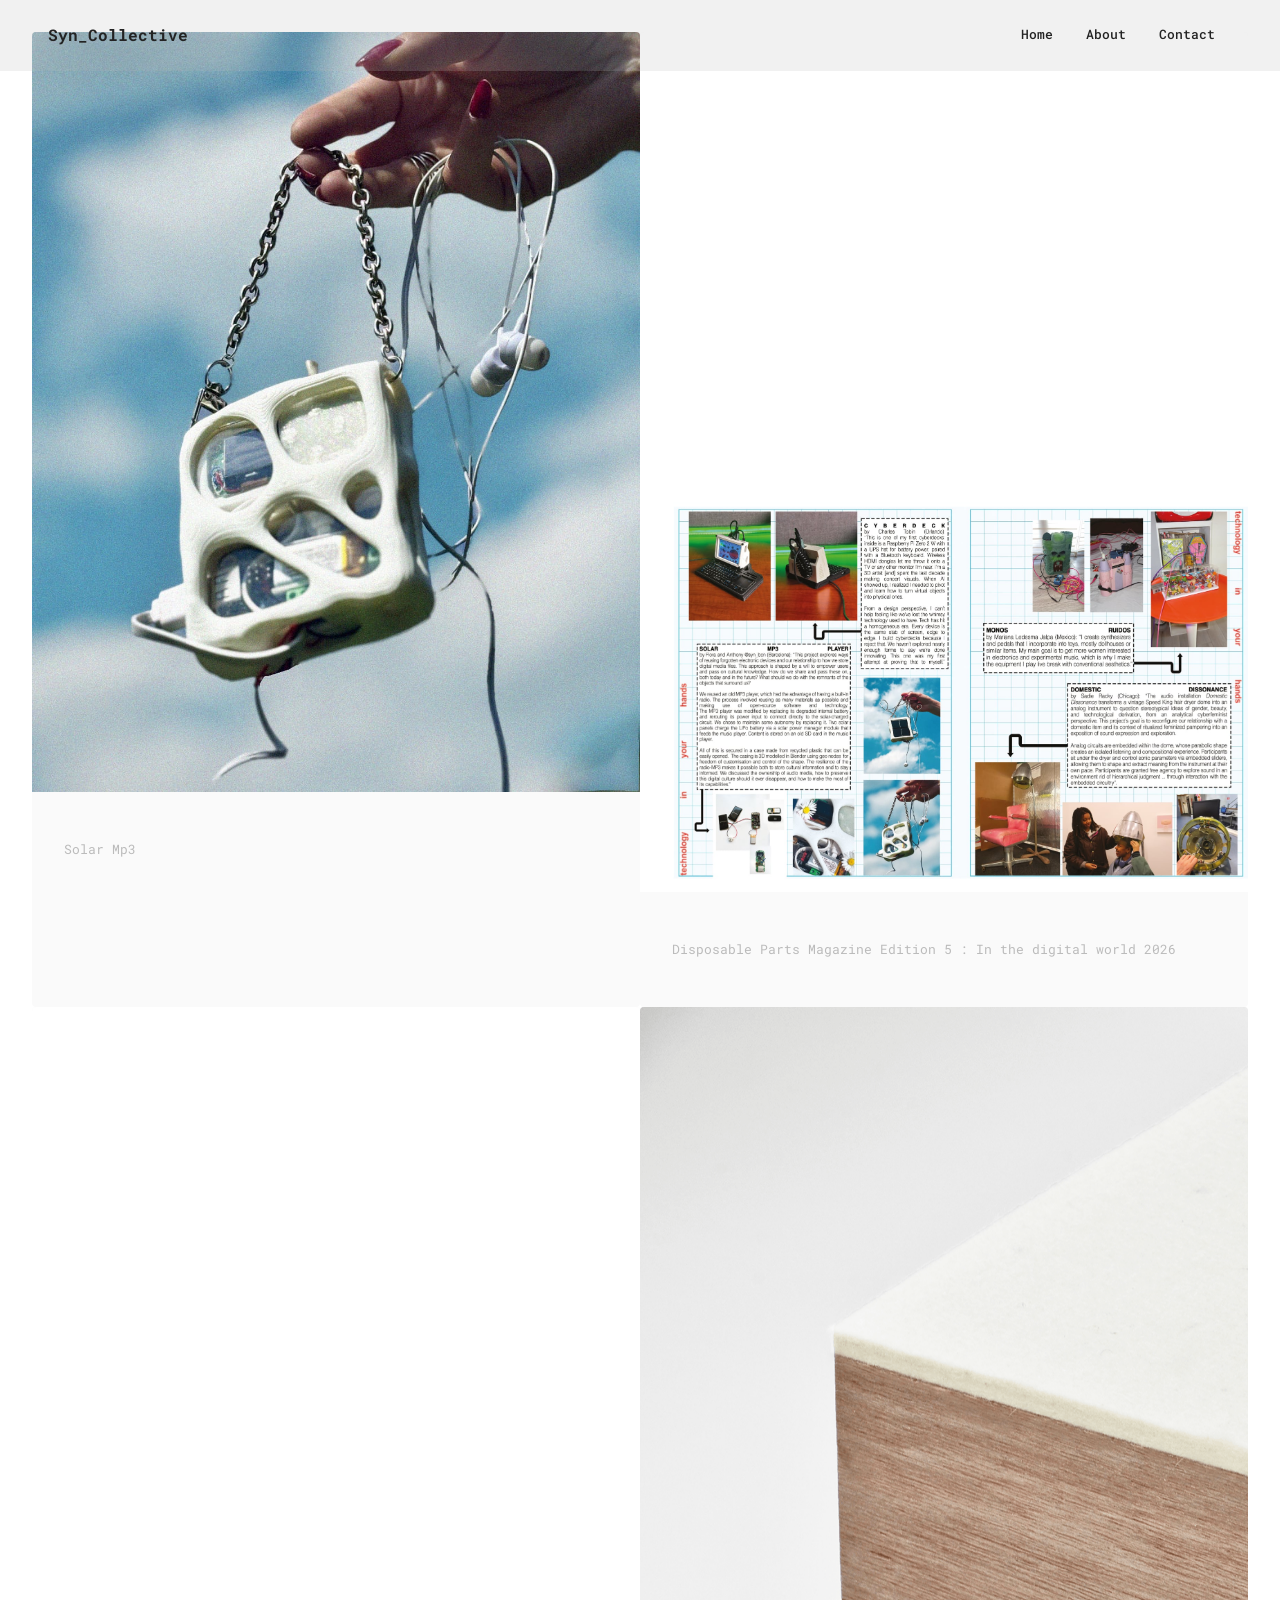
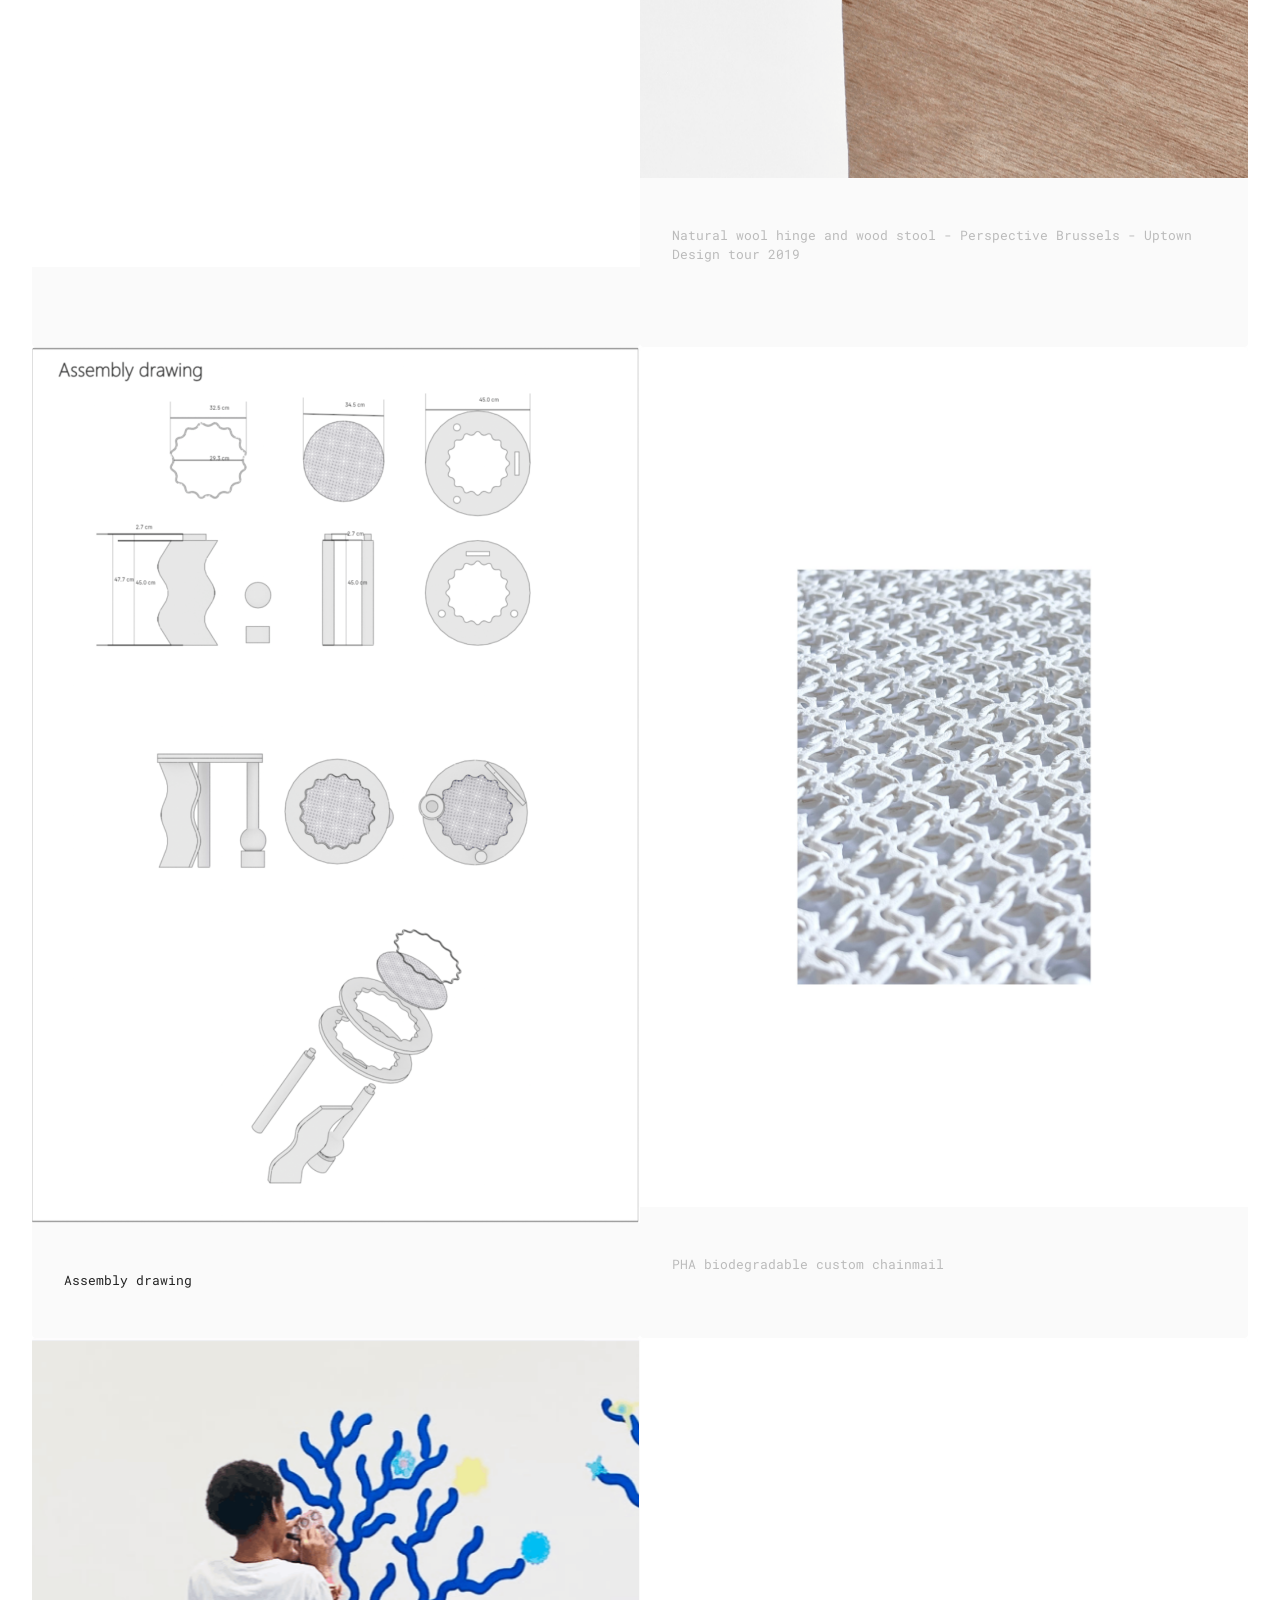
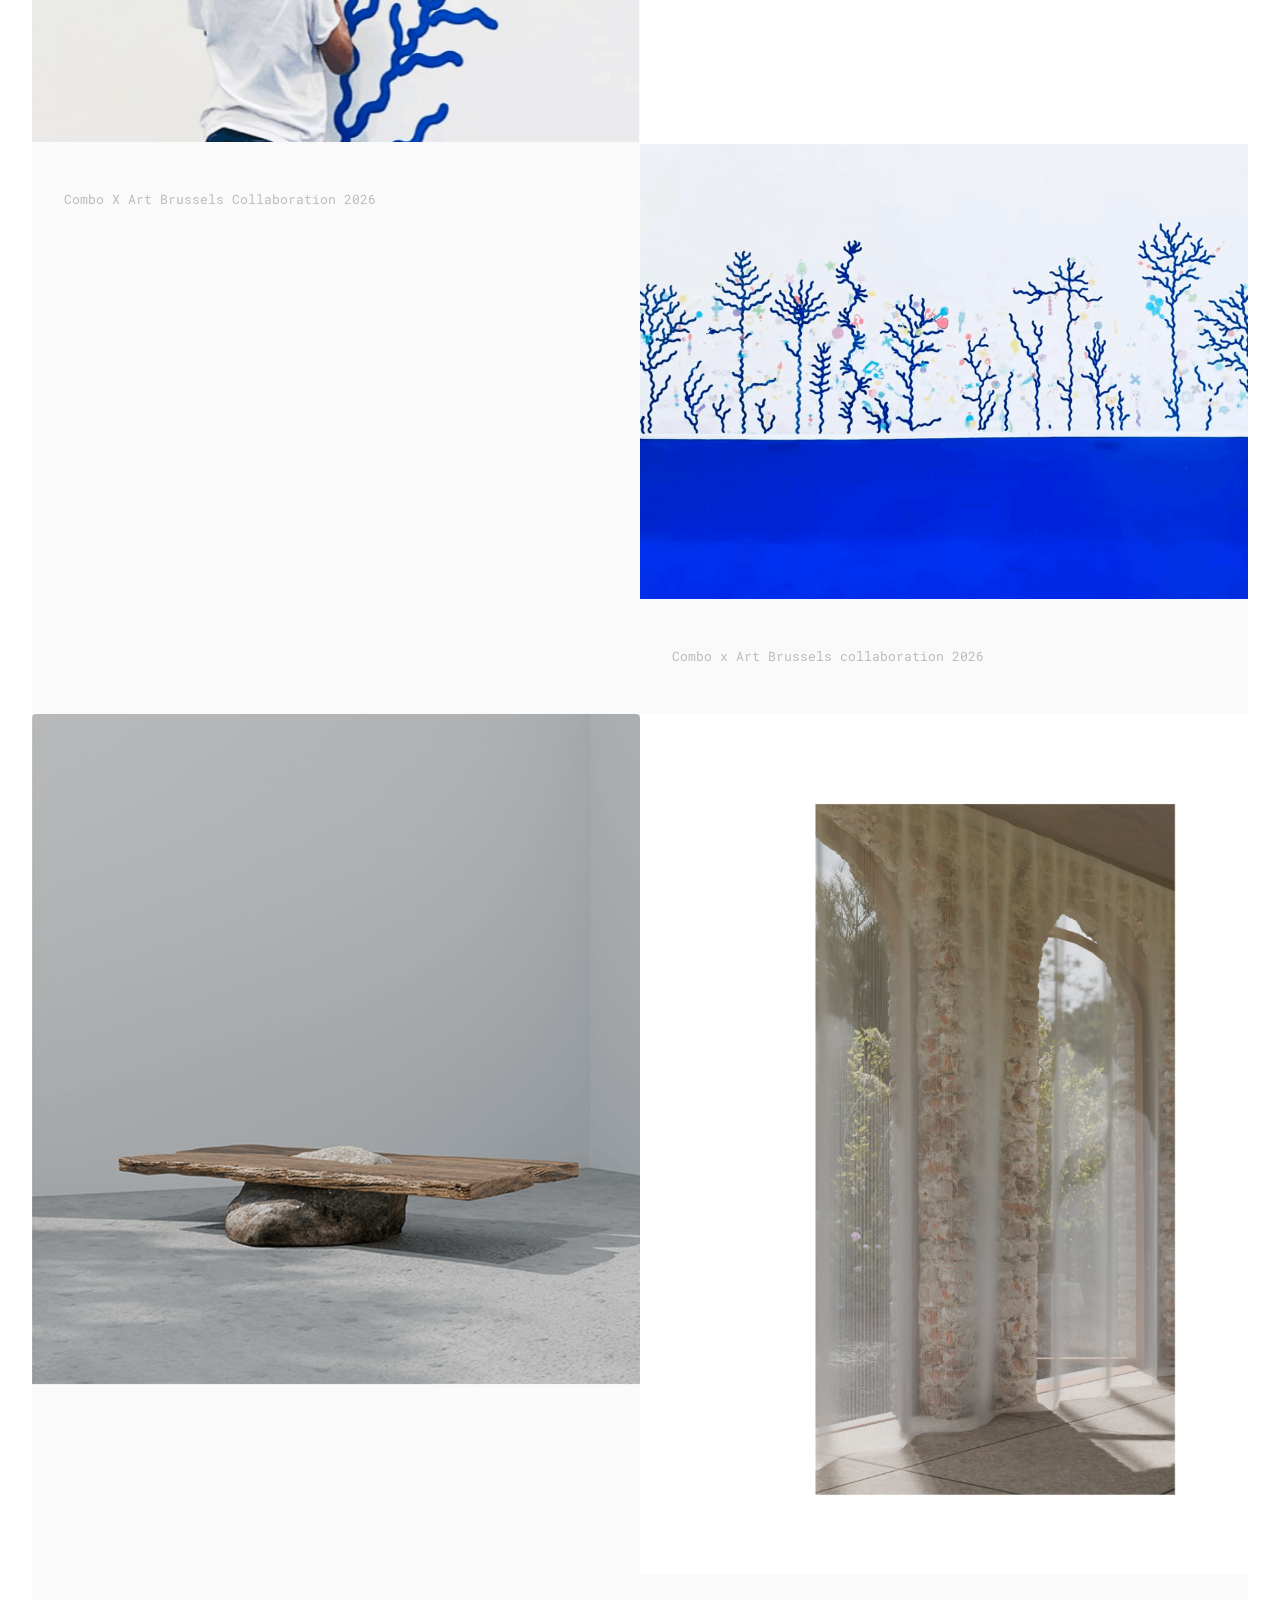
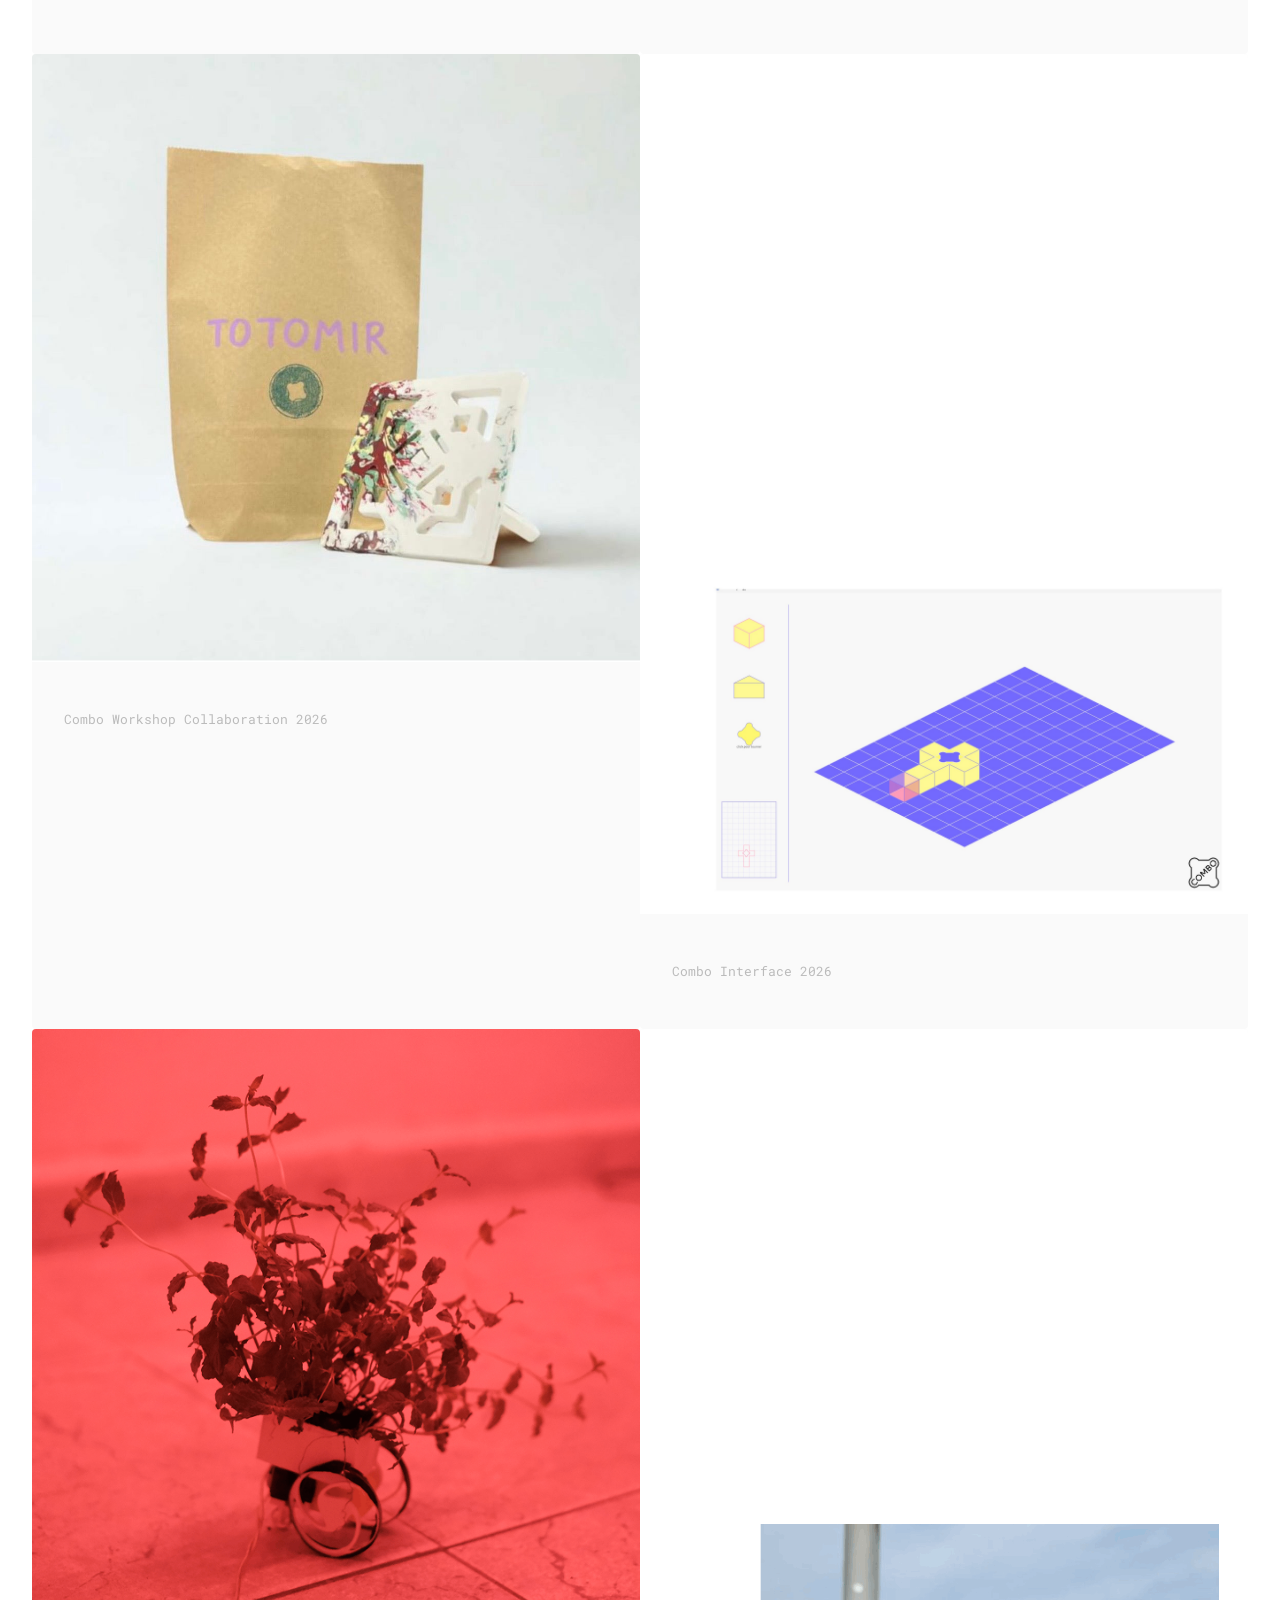
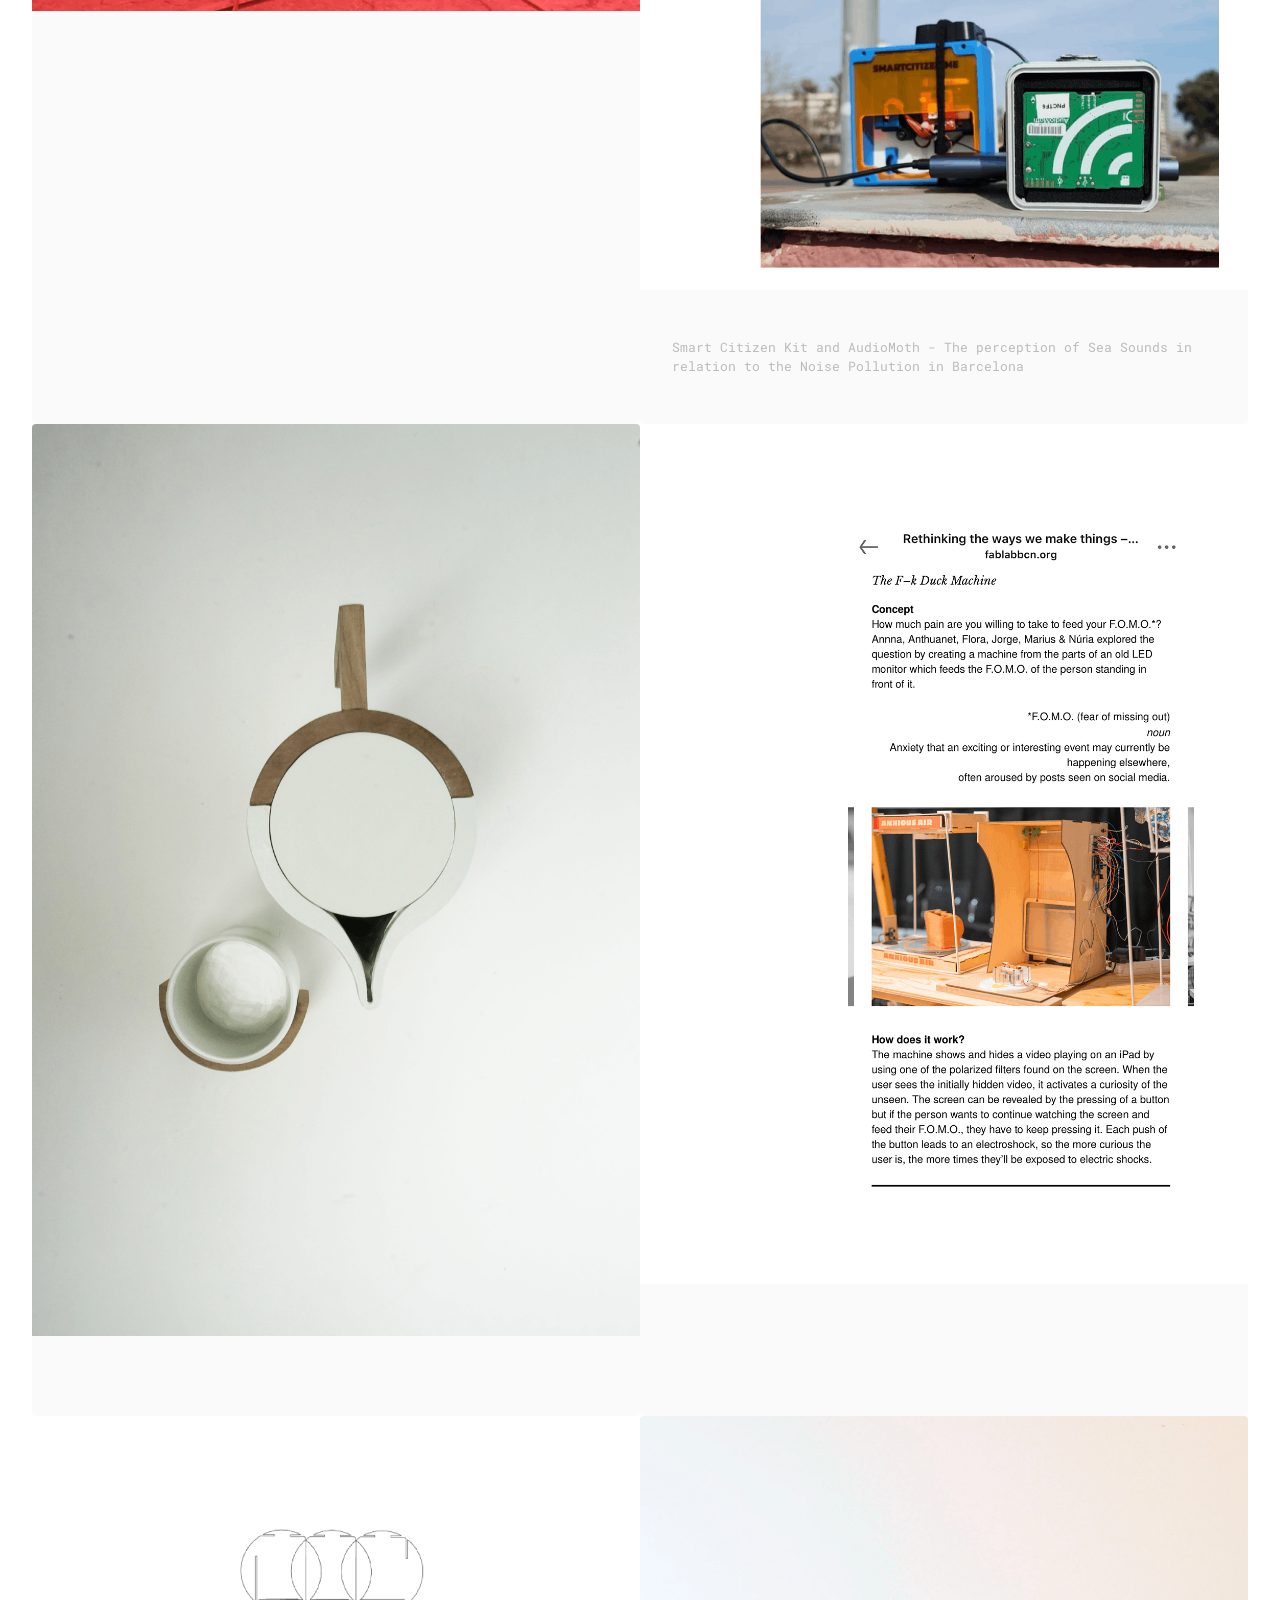
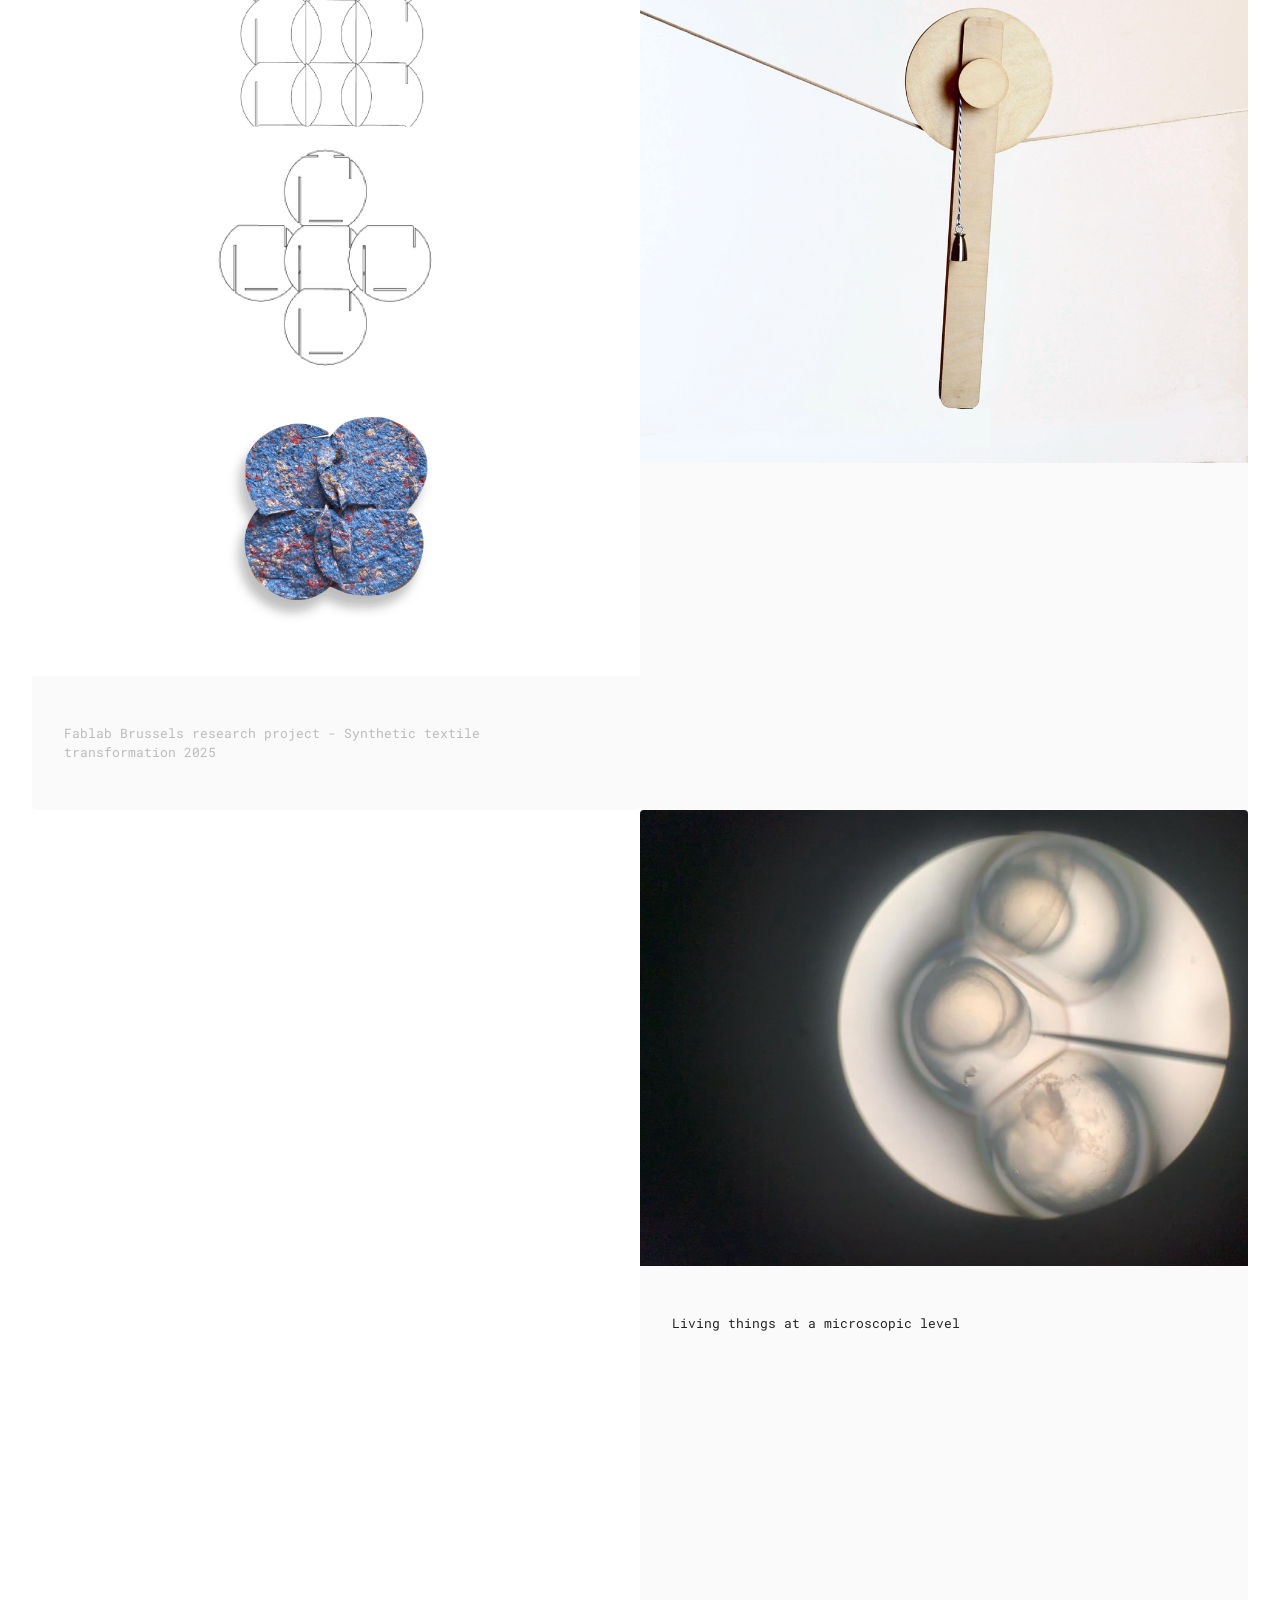
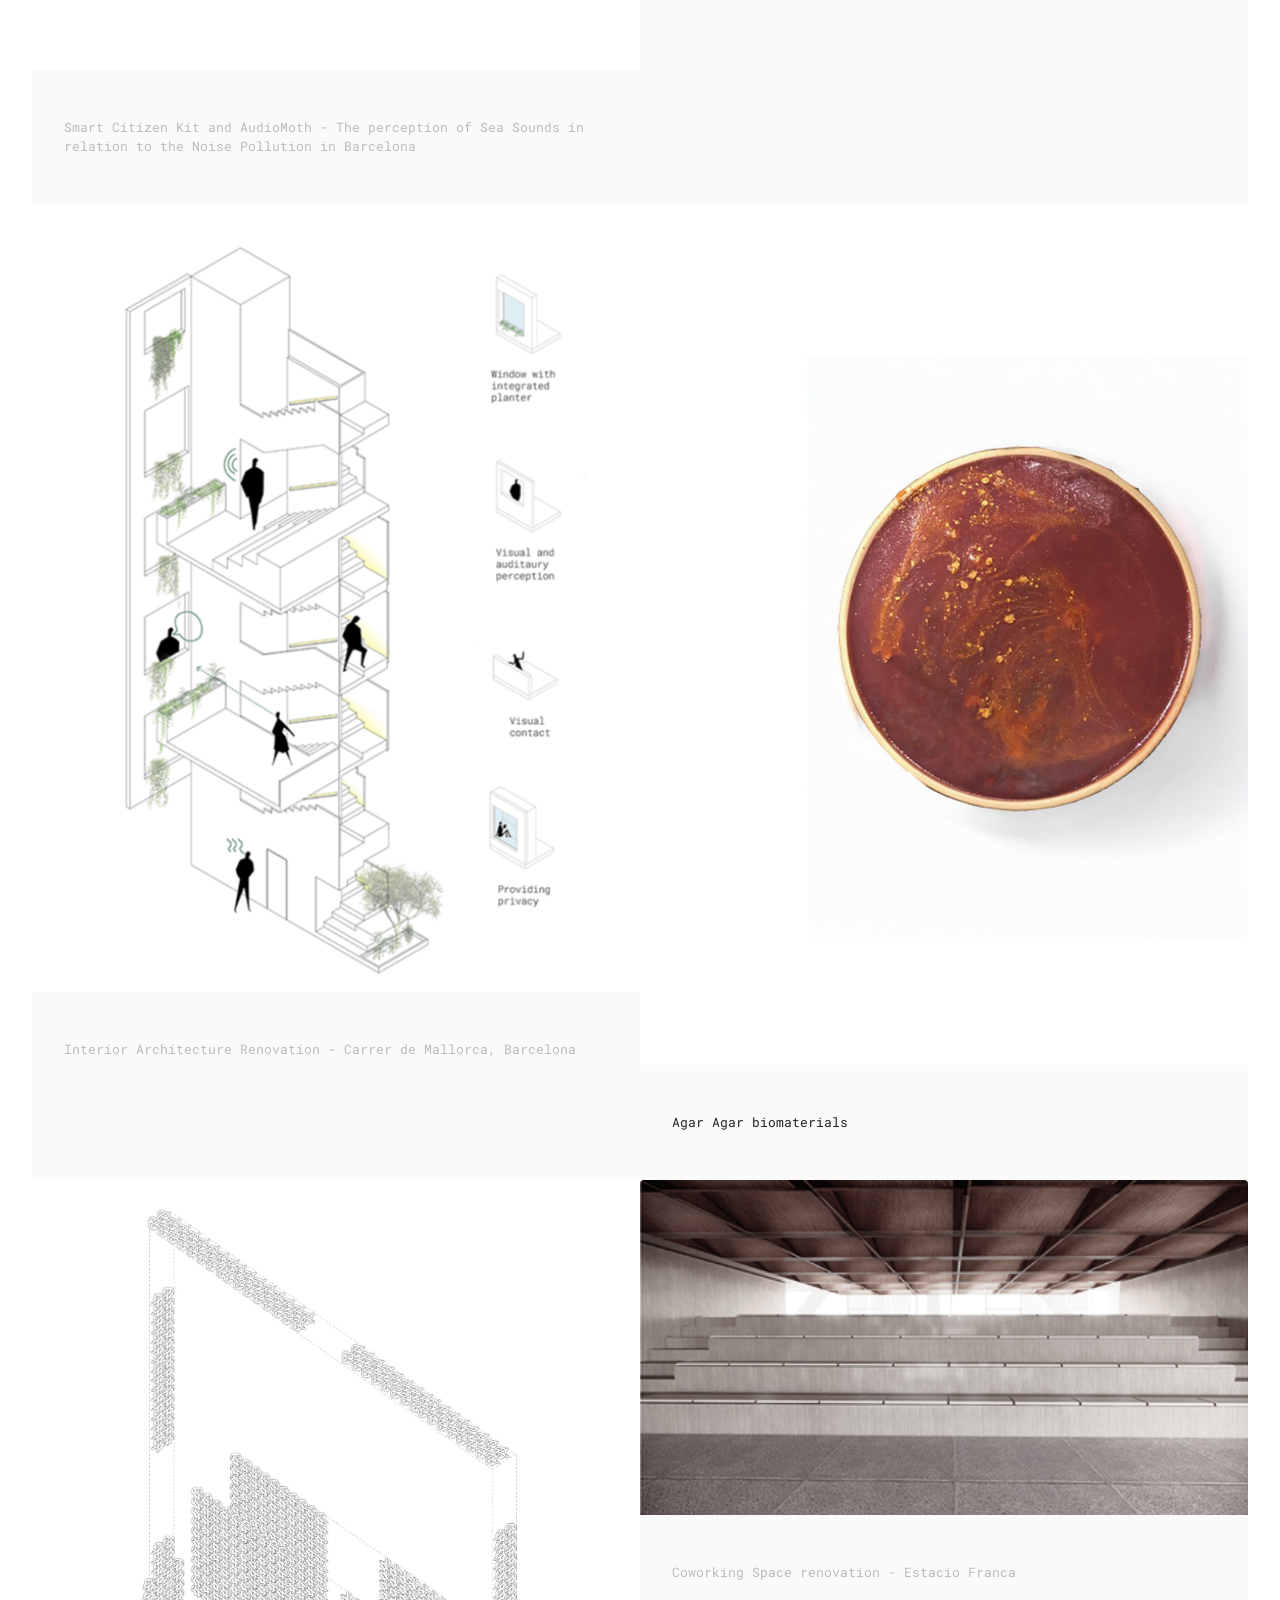
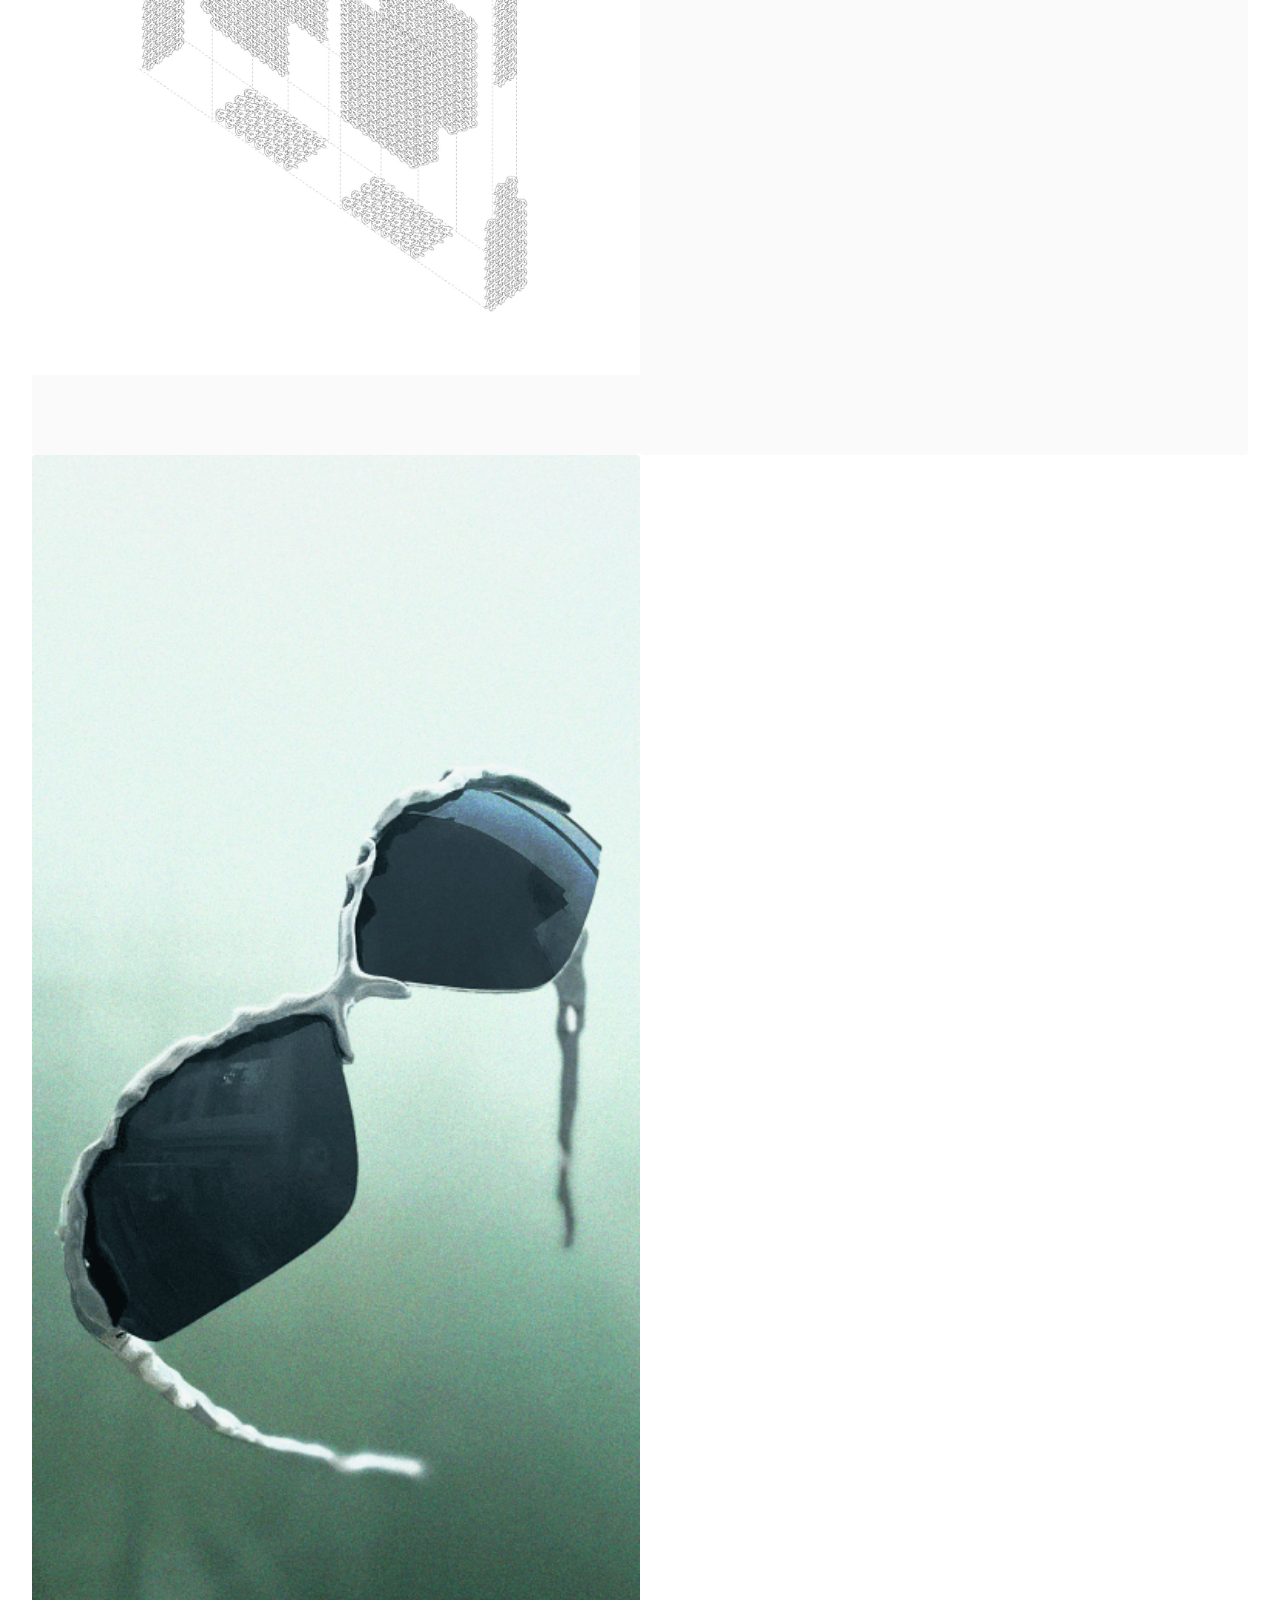
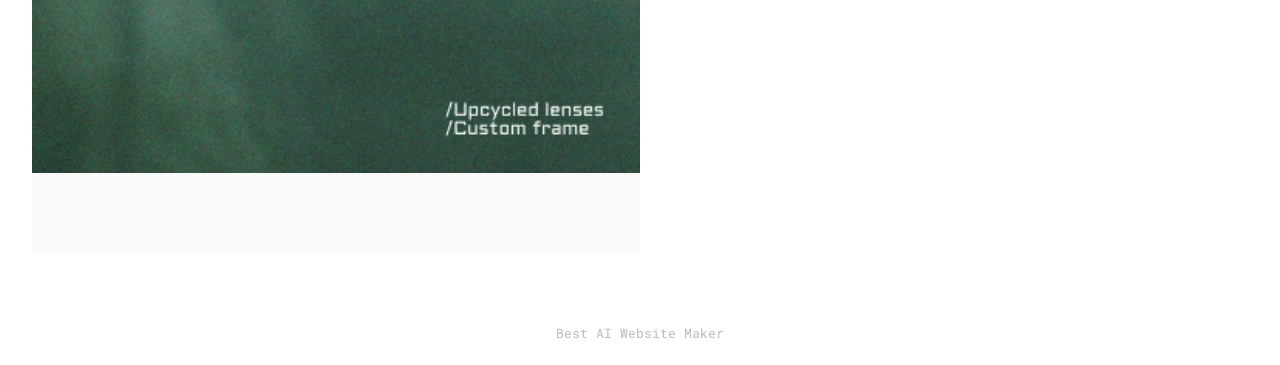
==== commit 3b3be3a6: "create github pages" ====
--- a/index.html
+++ b/index.html
@@ -20,7 +20,7 @@
   <noscript><link rel="stylesheet" href="https://fonts.googleapis.com/css?family=Orbitron:400,500,600,700,800,900&display=swap"></noscript>
   <link rel="preload" href="https://fonts.googleapis.com/css?family=Roboto+Mono:100,200,300,400,500,600,700,100i,200i,300i,400i,500i,600i,700i&display=swap" as="style" onload="this.onload=null;this.rel='stylesheet'">
   <noscript><link rel="stylesheet" href="https://fonts.googleapis.com/css?family=Roboto+Mono:100,200,300,400,500,600,700,100i,200i,300i,400i,500i,600i,700i&display=swap"></noscript>
-  <link rel="preload" as="style" href="assets/mobirise/css/mbr-additional.css?v=NH02Ji"><link rel="stylesheet" href="assets/mobirise/css/mbr-additional.css?v=NH02Ji" type="text/css">
+  <link rel="preload" as="style" href="assets/mobirise/css/mbr-additional.css?v=Vb1WvQ"><link rel="stylesheet" href="assets/mobirise/css/mbr-additional.css?v=Vb1WvQ" type="text/css">
 
   
   
@@ -370,7 +370,7 @@
             </div>
         </div>
     </div>
-</section><section class="display-7" style="padding: 0;align-items: center;justify-content: center;flex-wrap: wrap;    align-content: center;display: flex;position: relative;height: 4rem;"><a href="https://mobiri.se/5052019" style="flex: 1 1;height: 4rem;position: absolute;width: 100%;z-index: 1;"><img alt="" style="height: 4rem;" src="[data-uri]"></a><p style="margin: 0;text-align: center;" class="display-7">&#8204;</p><a style="z-index:1" href="https://mobirise.com/offline-website-builder.html">Offline Website Maker</a></section><script src="assets/bootstrap/js/bootstrap.bundle.min.js"></script>  <script src="assets/smoothscroll/smooth-scroll.js"></script>  <script src="assets/ytplayer/index.js"></script>  <script src="assets/dropdown/js/navbar-dropdown.js"></script>  <script src="assets/theme/js/script.js"></script>  
+</section><section class="display-7" style="padding: 0;align-items: center;justify-content: center;flex-wrap: wrap;    align-content: center;display: flex;position: relative;height: 4rem;"><a href="https://mobiri.se/5052019" style="flex: 1 1;height: 4rem;position: absolute;width: 100%;z-index: 1;"><img alt="" style="height: 4rem;" src="[data-uri]"></a><p style="margin: 0;text-align: center;" class="display-7">&#8204;</p><a style="z-index:1" href="https://mobirise.com/builder/ai-website-maker.html">Best AI Website Maker</a></section><script src="assets/bootstrap/js/bootstrap.bundle.min.js"></script>  <script src="assets/smoothscroll/smooth-scroll.js"></script>  <script src="assets/ytplayer/index.js"></script>  <script src="assets/dropdown/js/navbar-dropdown.js"></script>  <script src="assets/theme/js/script.js"></script>  
   
   
  <div id="scrollToTop" class="scrollToTop mbr-arrow-up"><a style="text-align: center;"><i class="mbr-arrow-up-icon mbr-arrow-up-icon-cm cm-icon cm-icon-smallarrow-up"></i></a></div>
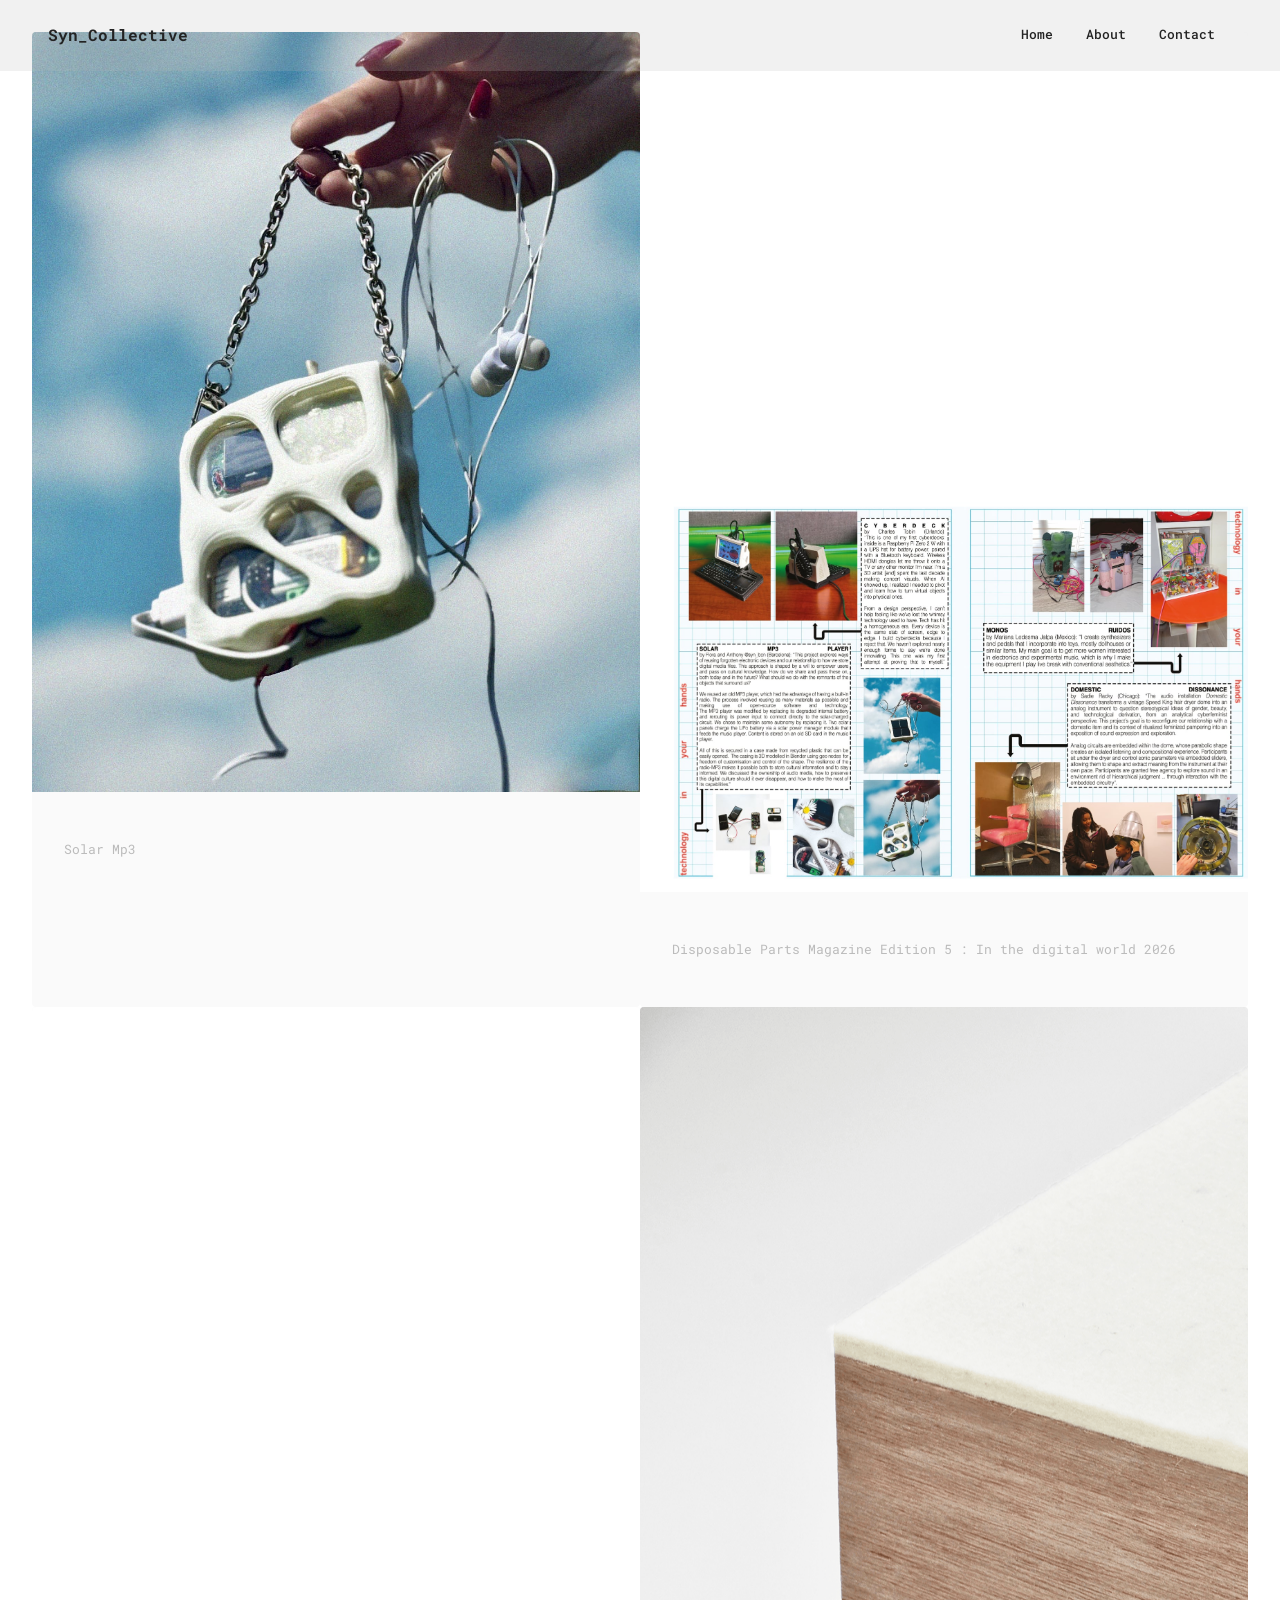
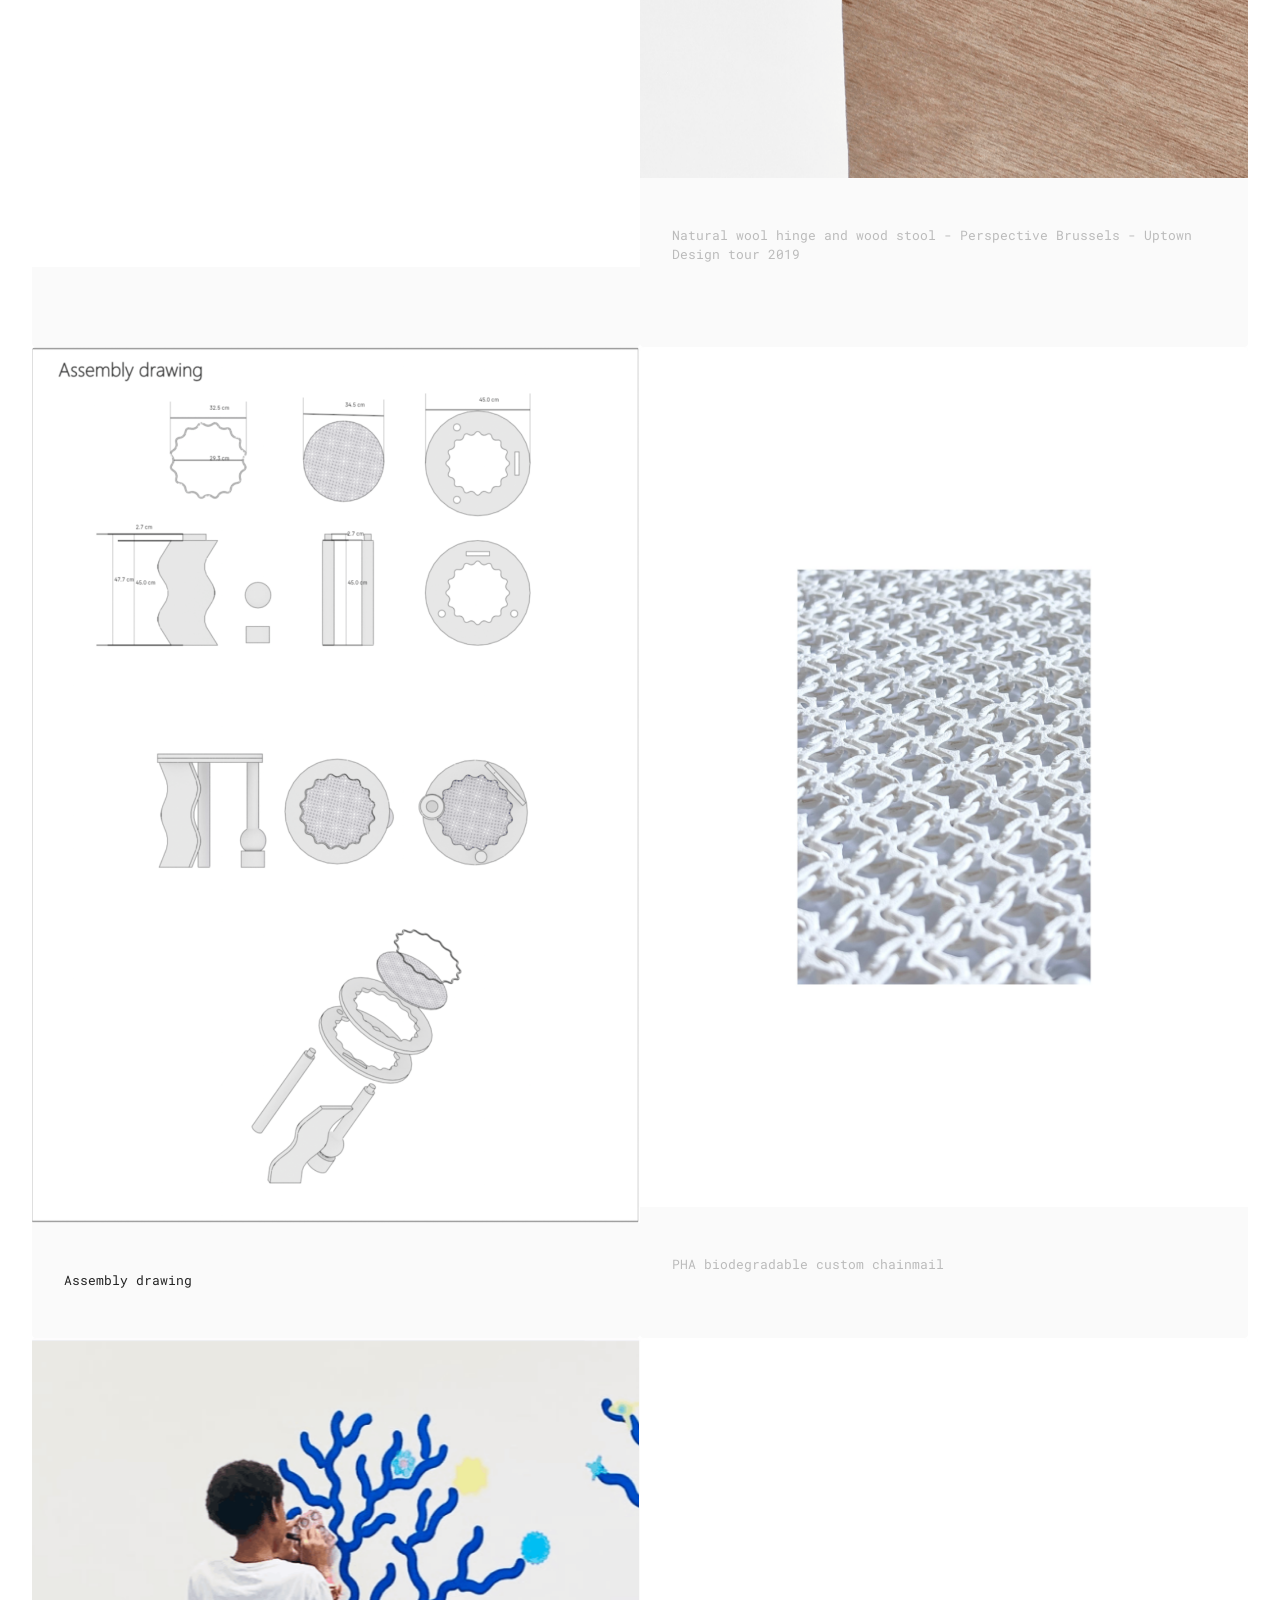
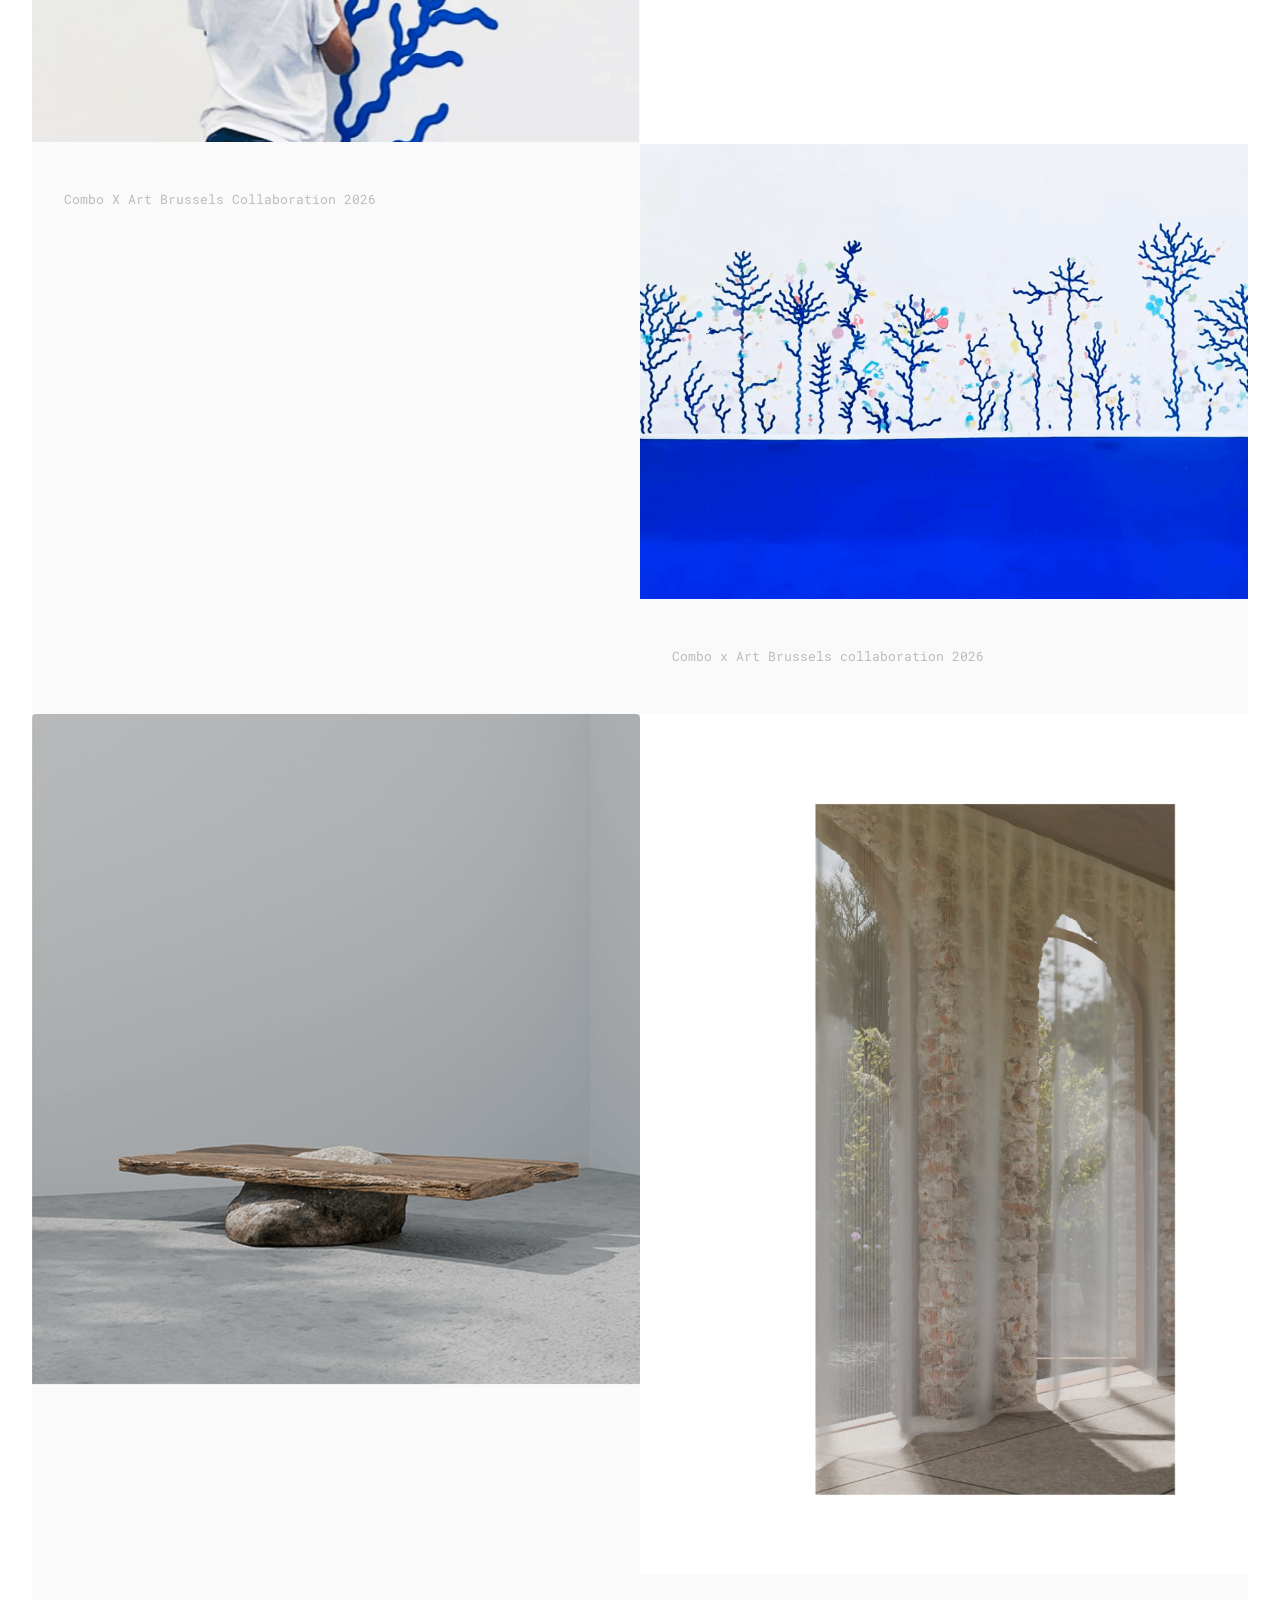
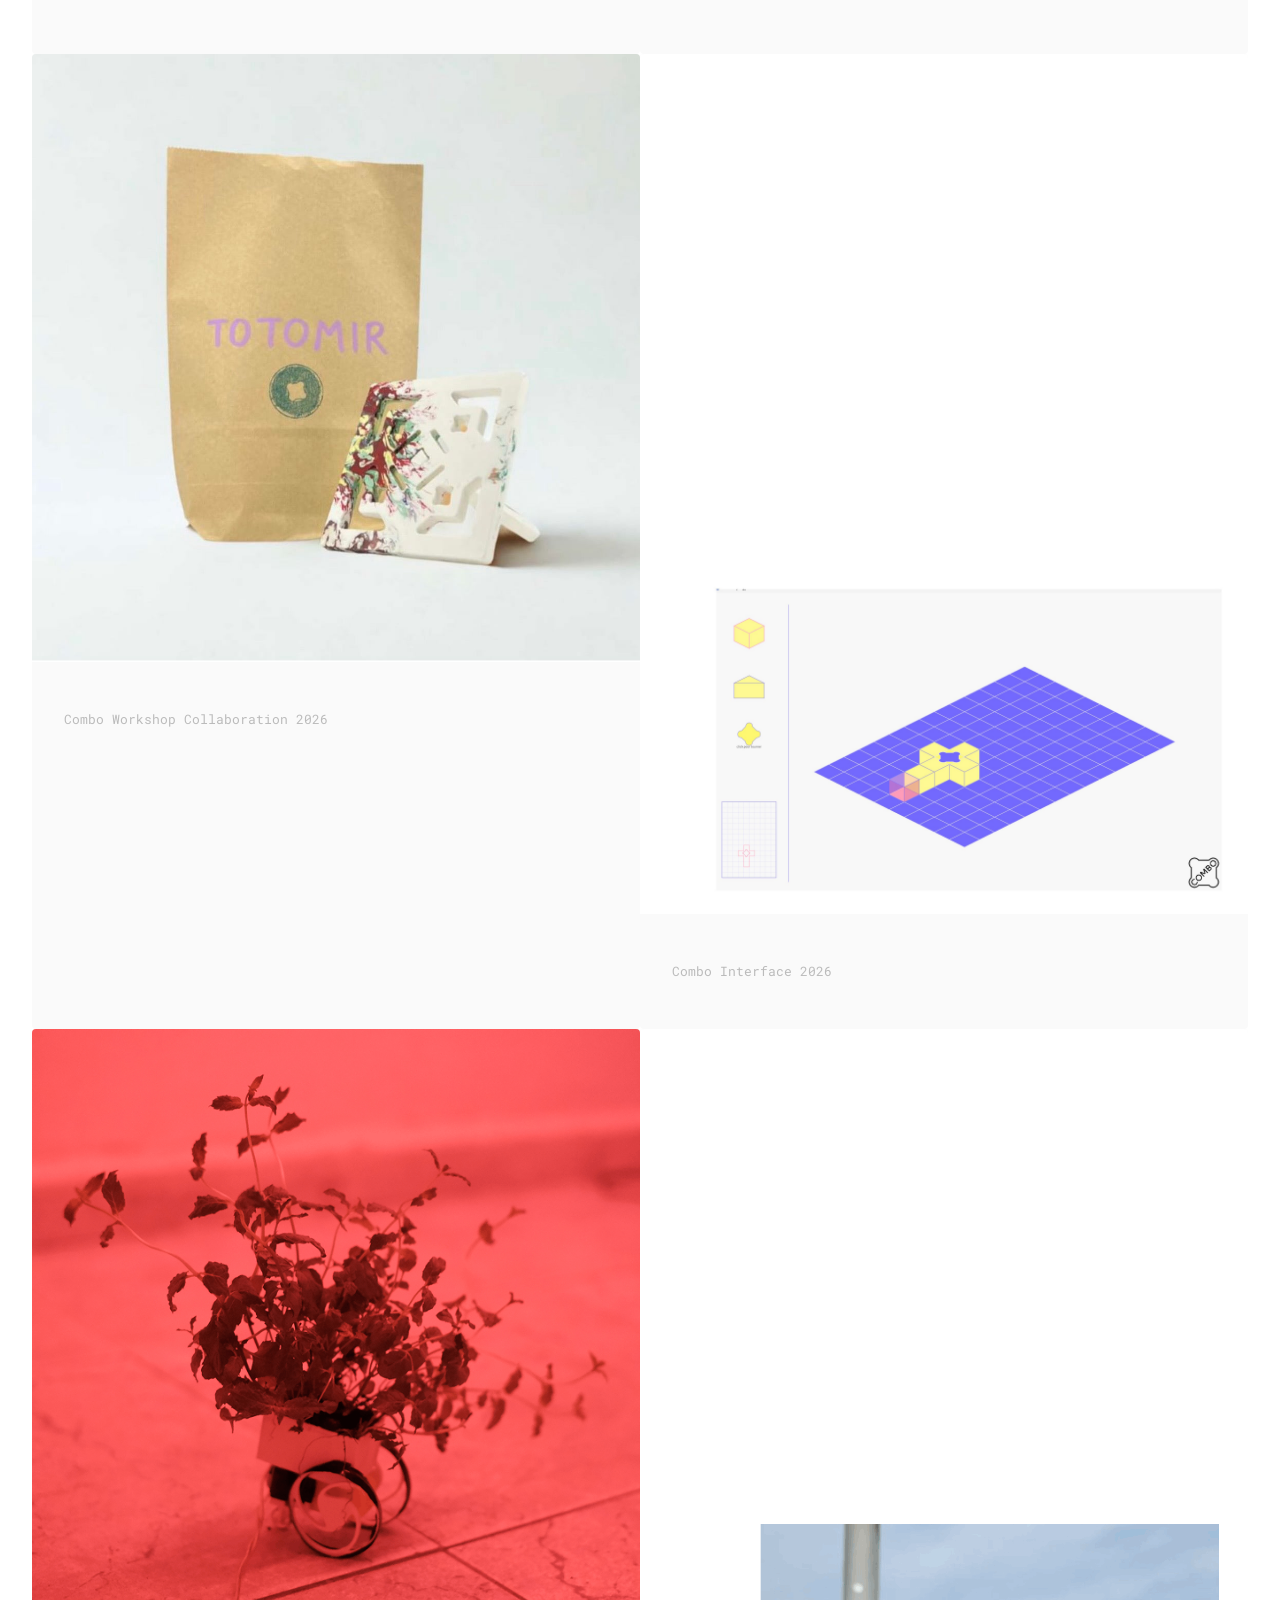
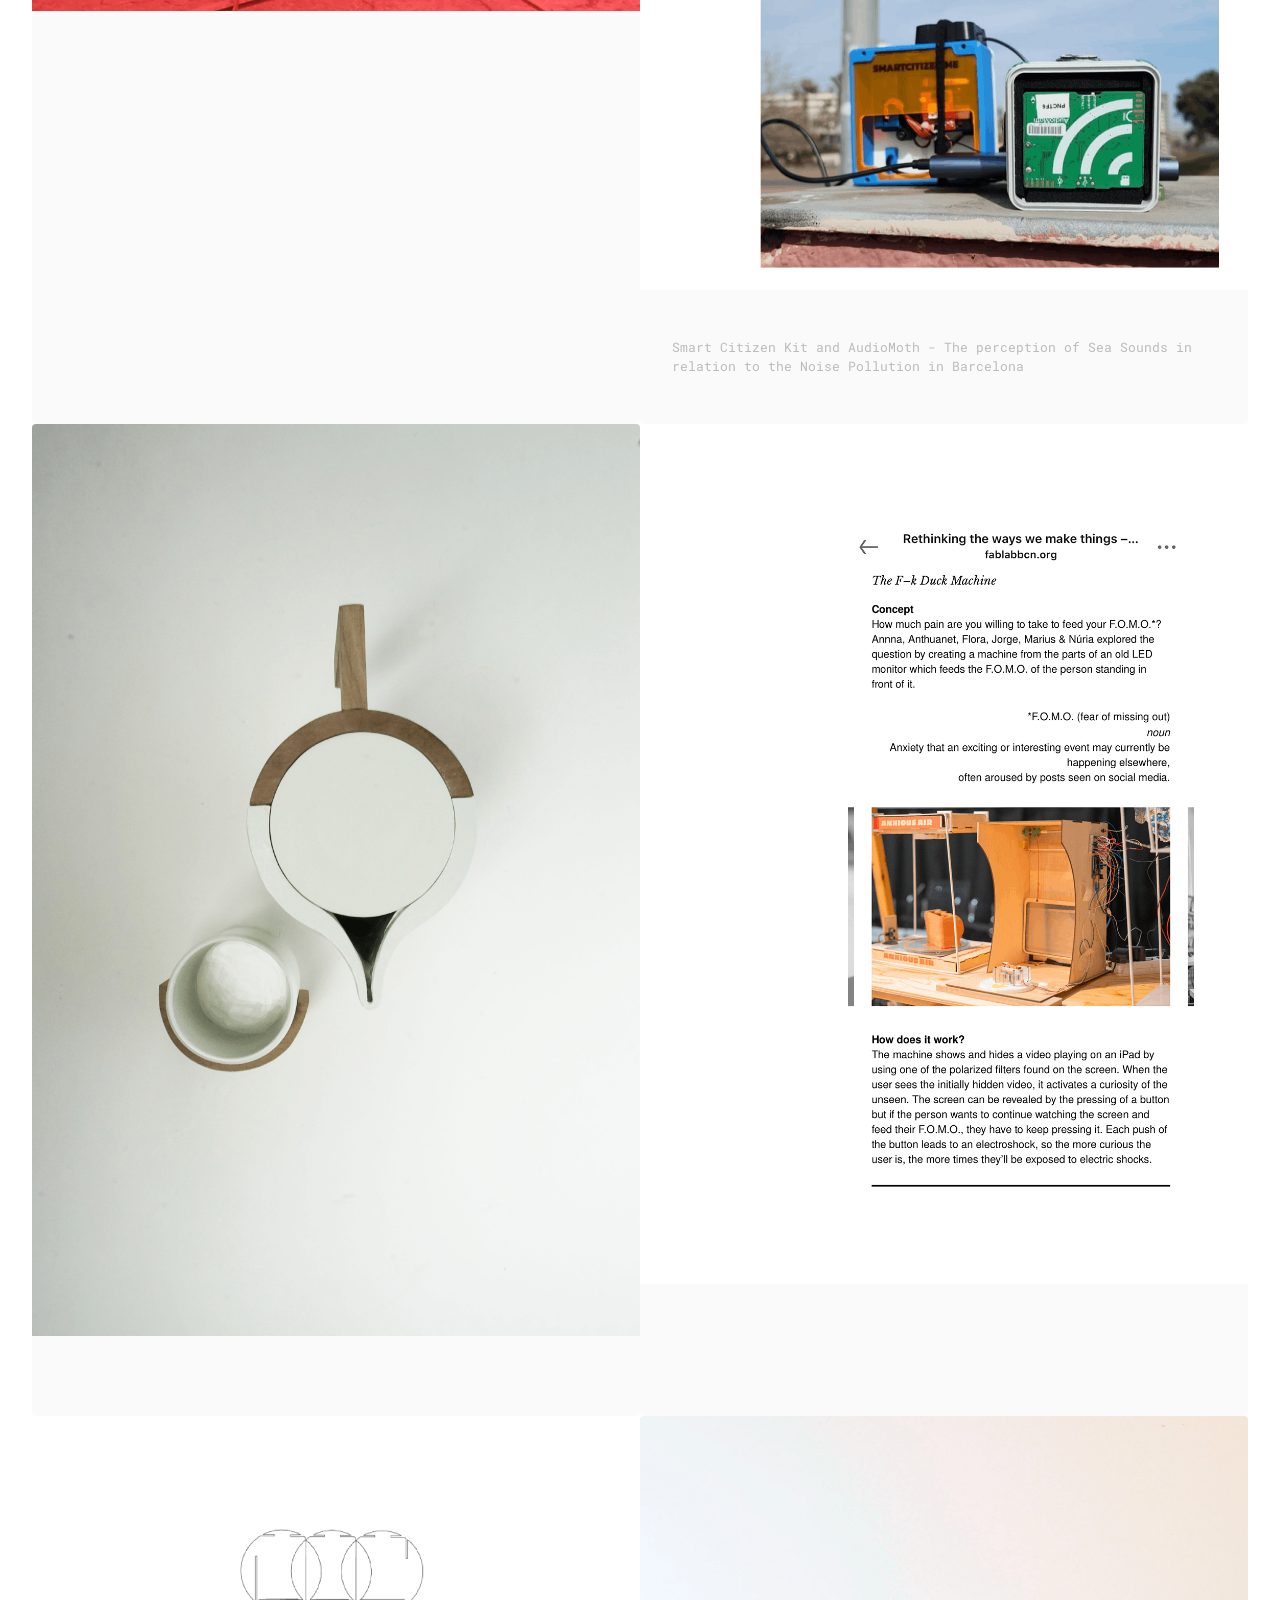
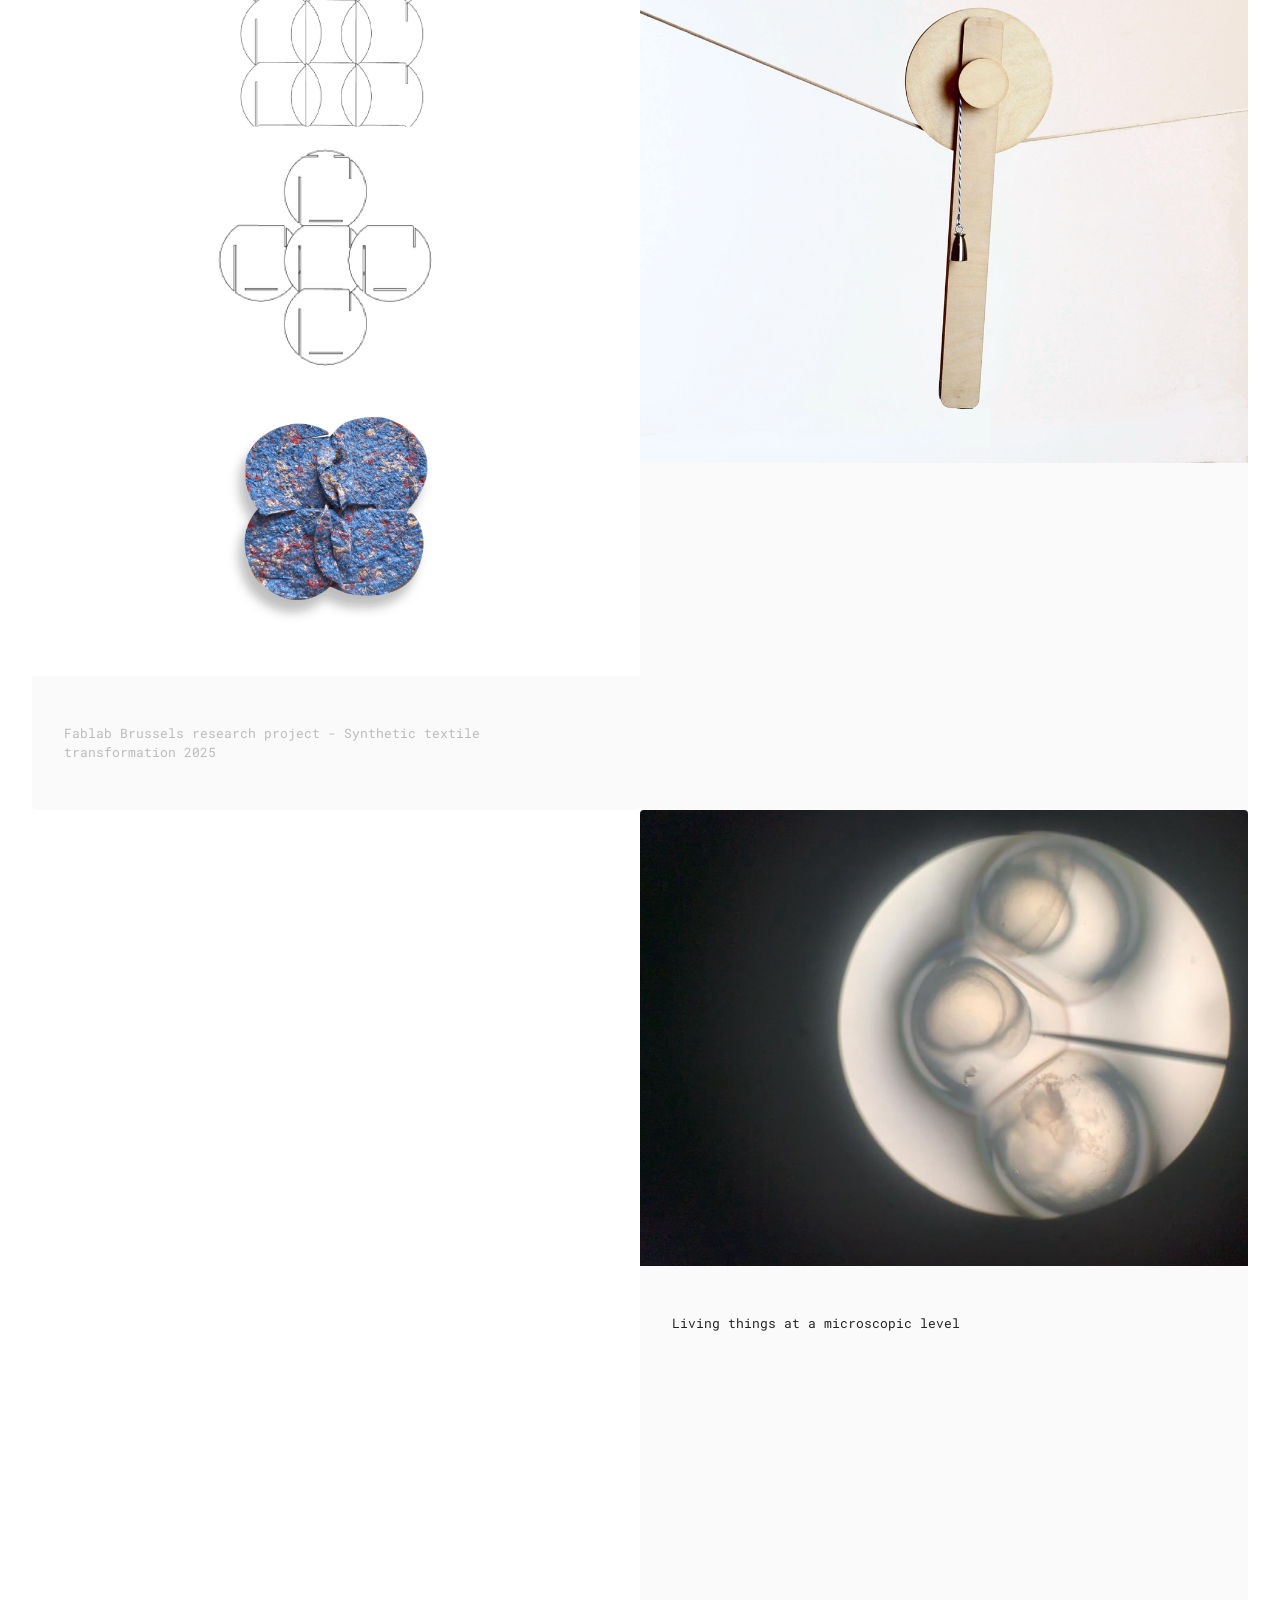
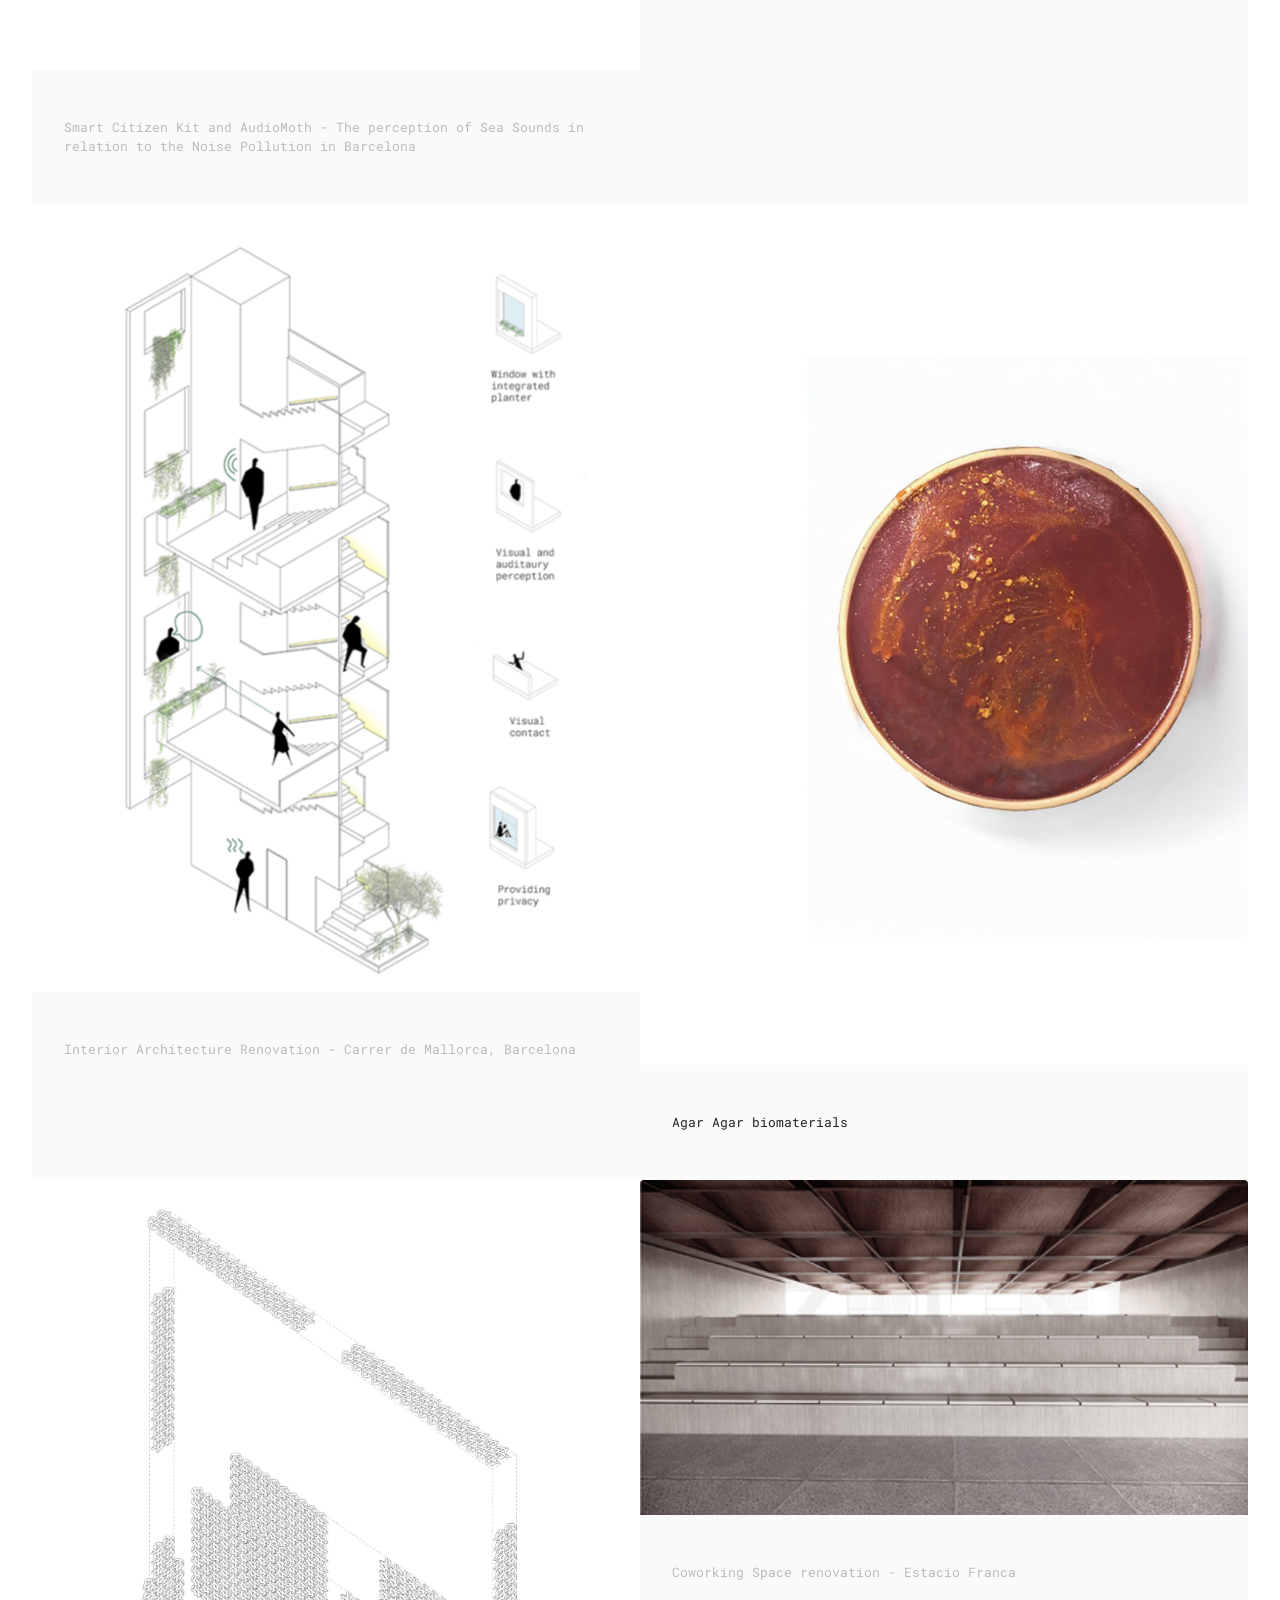
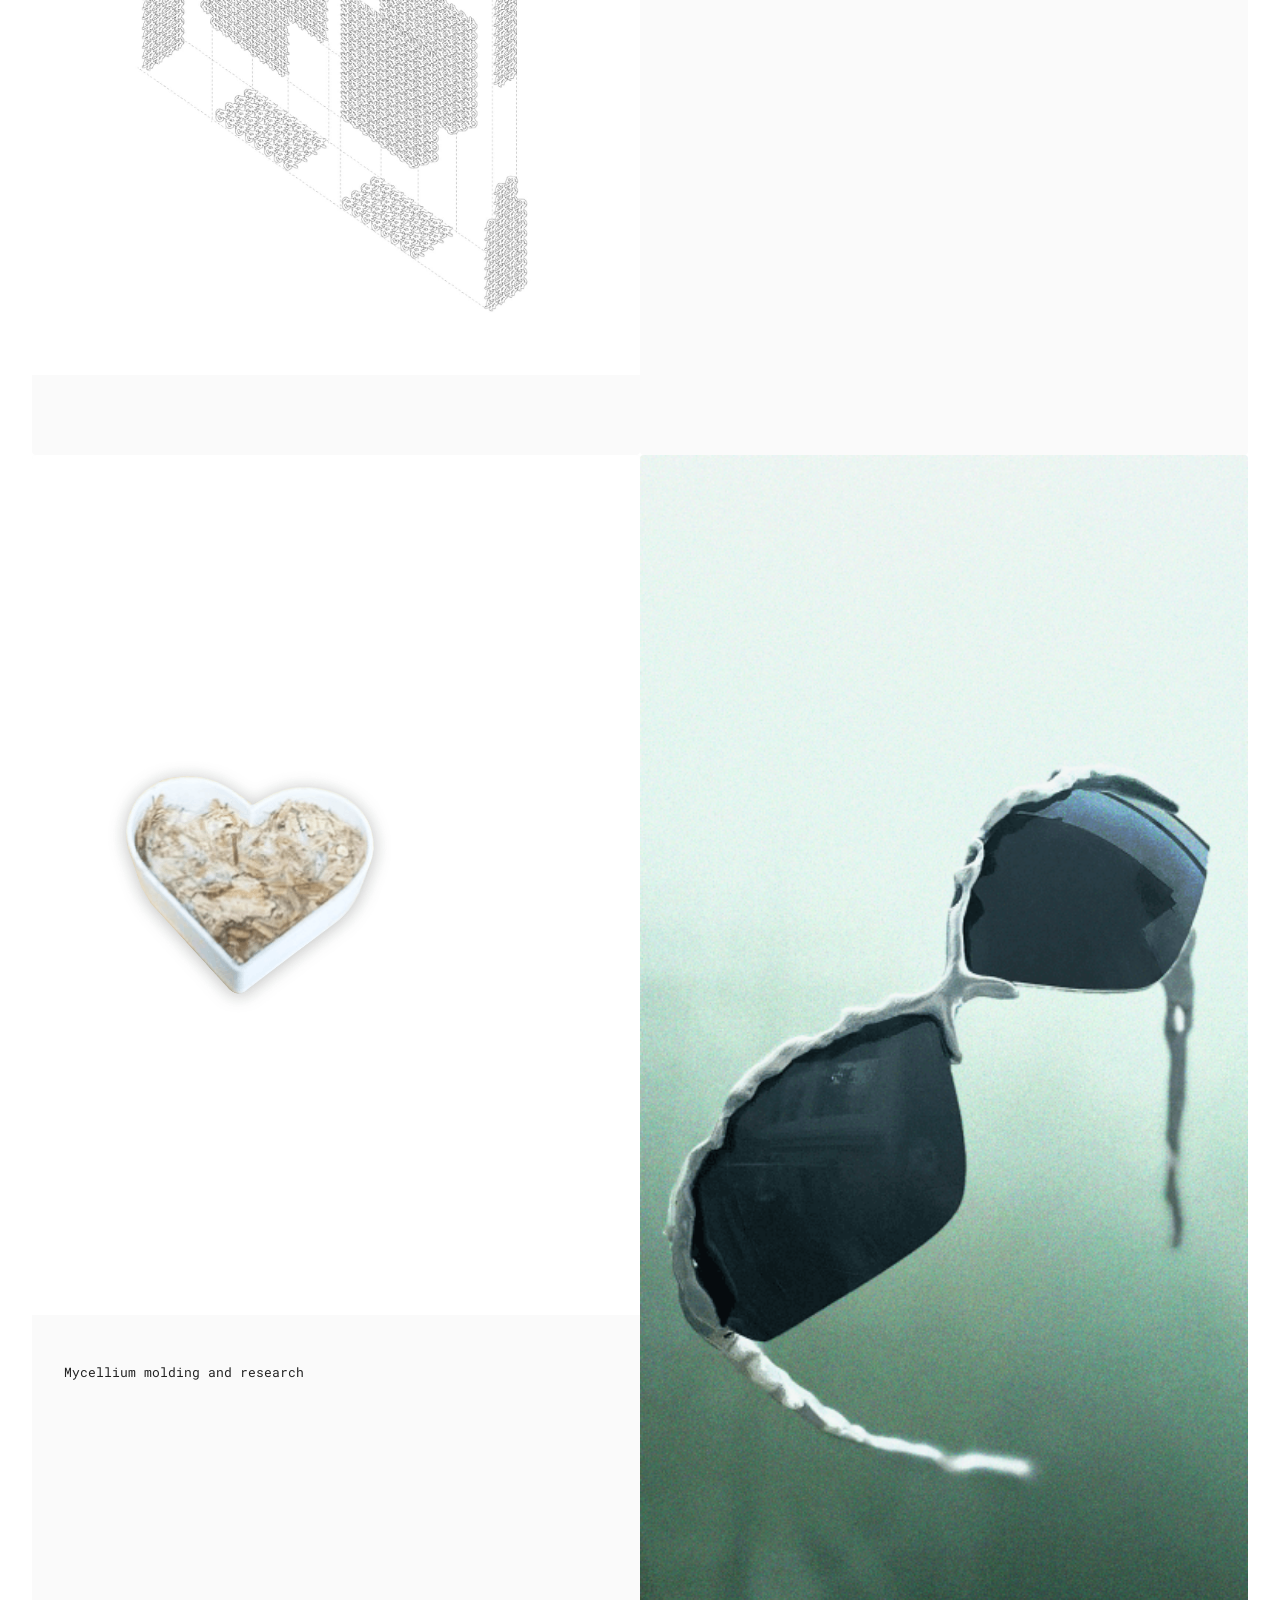
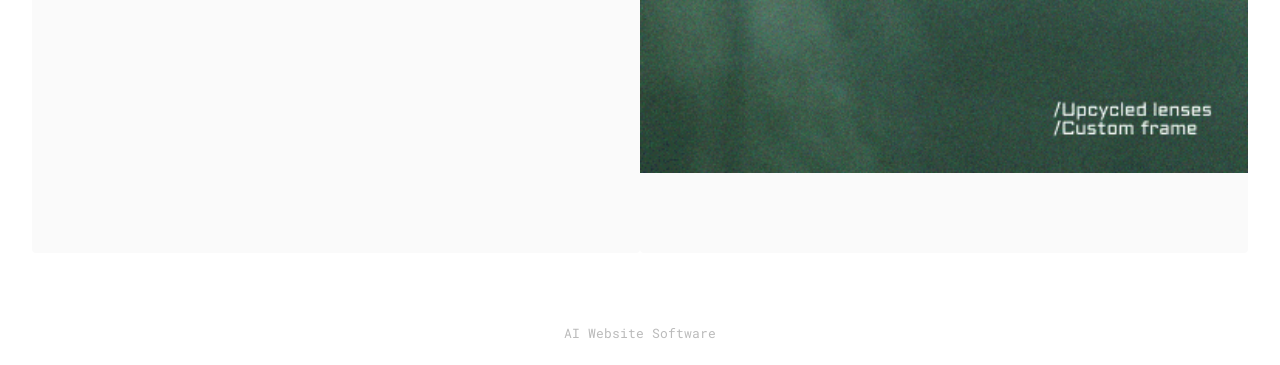
==== commit c8e66288: "create github pages" ====
--- a/index.html
+++ b/index.html
@@ -20,7 +20,7 @@
   <noscript><link rel="stylesheet" href="https://fonts.googleapis.com/css?family=Orbitron:400,500,600,700,800,900&display=swap"></noscript>
   <link rel="preload" href="https://fonts.googleapis.com/css?family=Roboto+Mono:100,200,300,400,500,600,700,100i,200i,300i,400i,500i,600i,700i&display=swap" as="style" onload="this.onload=null;this.rel='stylesheet'">
   <noscript><link rel="stylesheet" href="https://fonts.googleapis.com/css?family=Roboto+Mono:100,200,300,400,500,600,700,100i,200i,300i,400i,500i,600i,700i&display=swap"></noscript>
-  <link rel="preload" as="style" href="assets/mobirise/css/mbr-additional.css?v=Vb1WvQ"><link rel="stylesheet" href="assets/mobirise/css/mbr-additional.css?v=Vb1WvQ" type="text/css">
+  <link rel="preload" as="style" href="assets/mobirise/css/mbr-additional.css?v=NSy7bq"><link rel="stylesheet" href="assets/mobirise/css/mbr-additional.css?v=NSy7bq" type="text/css">
 
   
   
@@ -286,7 +286,7 @@
             </div><div class="item features-image col-12 col-md-6 col-lg-6">
                 <div class="item-wrapper">
                     <div class="item-img">
-                        <img src="assets/images/white-2480x3508.jpg" alt="Mobirise Website Builder" title="" data-slide-to="19" data-bs-slide-to="19">
+                        <img src="assets/images/white-2480x3508.jpg" alt="Mobirise Website Builder" title="" data-slide-to="18" data-bs-slide-to="18">
                     </div>
                     <div class="item-content">
                         
@@ -298,7 +298,7 @@
             </div><div class="item features-image col-12 col-md-6 col-lg-6">
                 <div class="item-wrapper">
                     <div class="item-img">
-                        <img src="assets/images/f5e492c0-c64c-447e-8d86-bab0f54783af-1024x768.jpg" alt="Mobirise Website Builder" title="" data-slide-to="20" data-bs-slide-to="20">
+                        <img src="assets/images/f5e492c0-c64c-447e-8d86-bab0f54783af-1024x768.jpg" alt="Mobirise Website Builder" title="" data-slide-to="19" data-bs-slide-to="19">
                     </div>
                     <div class="item-content">
                         
@@ -310,7 +310,7 @@
             </div><div class="item features-image col-12 col-md-6 col-lg-6">
                 <div class="item-wrapper">
                     <div class="item-img">
-                        <a href="page4.html"><img src="assets/images/group20101-745x1135.png" alt="Mobirise Website Builder" title="" data-slide-to="21" data-bs-slide-to="21"></a>
+                        <a href="page4.html"><img src="assets/images/group20101-745x1135.png" alt="Mobirise Website Builder" title="" data-slide-to="20" data-bs-slide-to="20"></a>
                     </div>
                     <div class="item-content">
                         
@@ -322,7 +322,7 @@
             </div><div class="item features-image col-12 col-md-6 col-lg-6">
                 <div class="item-wrapper">
                     <div class="item-img">
-                        <img src="assets/images/eehzh-1773x2508.jpeg" alt="Mobirise Website Builder" title="" data-slide-to="22" data-bs-slide-to="22">
+                        <img src="assets/images/eehzh-1773x2508.jpeg" alt="Mobirise Website Builder" title="" data-slide-to="21" data-bs-slide-to="21">
                     </div>
                     <div class="item-content">
                         
@@ -334,24 +334,36 @@
             </div><div class="item features-image col-12 col-md-6 col-lg-6">
                 <div class="item-wrapper">
                     <div class="item-img">
-                        <img src="assets/images/bagmesh-1640x2145.jpg" alt="Mobirise Website Builder" title="" data-slide-to="23" data-bs-slide-to="23">
-                    </div>
-                    <div class="item-content">
-                        
-                        
-                        <p class="mbr-text mbr-fonts-style mt-3 display-7"></p>
-                    </div>
-                    
-                </div>
-            </div><div class="item features-image col-12 col-md-6 col-lg-6">
-                <div class="item-wrapper">
-                    <div class="item-img">
-                        <img src="assets/images/workspace-433x239.png" alt="Mobirise Website Builder" title="" data-slide-to="24" data-bs-slide-to="24">
+                        <img src="assets/images/bagmesh-1640x2145.jpg" alt="Mobirise Website Builder" title="" data-slide-to="22" data-bs-slide-to="22">
+                    </div>
+                    <div class="item-content">
+                        
+                        
+                        <p class="mbr-text mbr-fonts-style mt-3 display-7"></p>
+                    </div>
+                    
+                </div>
+            </div><div class="item features-image col-12 col-md-6 col-lg-6">
+                <div class="item-wrapper">
+                    <div class="item-img">
+                        <img src="assets/images/workspace-433x239.png" alt="Mobirise Website Builder" title="" data-slide-to="23" data-bs-slide-to="23">
                     </div>
                     <div class="item-content">
                         
                         
                         <p class="mbr-text mbr-fonts-style mt-3 display-7"><a href="page5.html" class="text-primary">Coworking Space renovation - Estacio Franca</a></p>
+                    </div>
+                    
+                </div>
+            </div><div class="item features-image col-12 col-md-6 col-lg-6">
+                <div class="item-wrapper">
+                    <div class="item-img">
+                        <img src="assets/images/a420-20192205-1190x1684.png" alt="Mobirise Website Builder" title="" data-slide-to="24" data-bs-slide-to="24">
+                    </div>
+                    <div class="item-content">
+                        
+                        
+                        <p class="mbr-text mbr-fonts-style mt-3 display-7">Mycellium molding and research</p>
                     </div>
                     
                 </div>
@@ -370,7 +382,7 @@
             </div>
         </div>
     </div>
-</section><section class="display-7" style="padding: 0;align-items: center;justify-content: center;flex-wrap: wrap;    align-content: center;display: flex;position: relative;height: 4rem;"><a href="https://mobiri.se/5052019" style="flex: 1 1;height: 4rem;position: absolute;width: 100%;z-index: 1;"><img alt="" style="height: 4rem;" src="[data-uri]"></a><p style="margin: 0;text-align: center;" class="display-7">&#8204;</p><a style="z-index:1" href="https://mobirise.com/builder/ai-website-maker.html">Best AI Website Maker</a></section><script src="assets/bootstrap/js/bootstrap.bundle.min.js"></script>  <script src="assets/smoothscroll/smooth-scroll.js"></script>  <script src="assets/ytplayer/index.js"></script>  <script src="assets/dropdown/js/navbar-dropdown.js"></script>  <script src="assets/theme/js/script.js"></script>  
+</section><section class="display-7" style="padding: 0;align-items: center;justify-content: center;flex-wrap: wrap;    align-content: center;display: flex;position: relative;height: 4rem;"><a href="https://mobiri.se/5052019" style="flex: 1 1;height: 4rem;position: absolute;width: 100%;z-index: 1;"><img alt="" style="height: 4rem;" src="[data-uri]"></a><p style="margin: 0;text-align: center;" class="display-7">&#8204;</p><a style="z-index:1" href="https://mobirise.com/builder/ai-website-builder.html">AI Website Software</a></section><script src="assets/bootstrap/js/bootstrap.bundle.min.js"></script>  <script src="assets/smoothscroll/smooth-scroll.js"></script>  <script src="assets/ytplayer/index.js"></script>  <script src="assets/dropdown/js/navbar-dropdown.js"></script>  <script src="assets/theme/js/script.js"></script>  
   
   
  <div id="scrollToTop" class="scrollToTop mbr-arrow-up"><a style="text-align: center;"><i class="mbr-arrow-up-icon mbr-arrow-up-icon-cm cm-icon cm-icon-smallarrow-up"></i></a></div>
